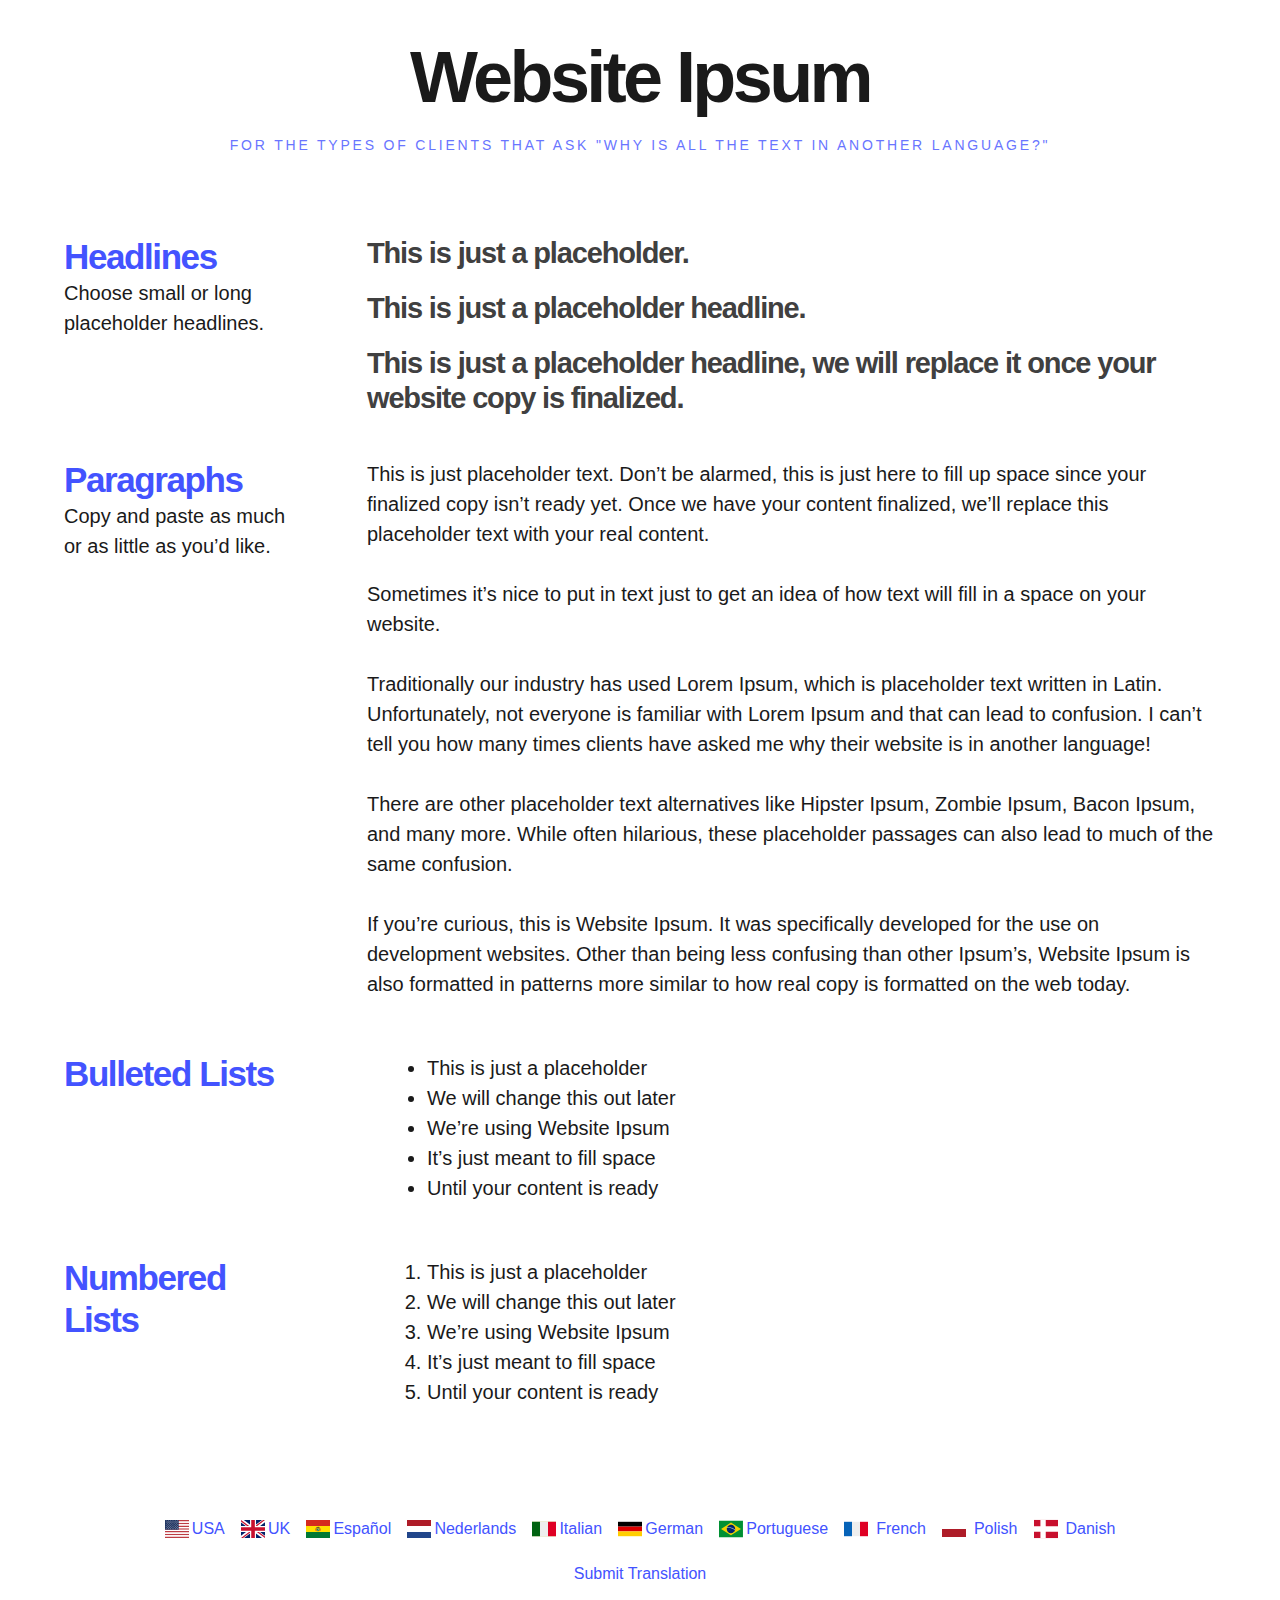
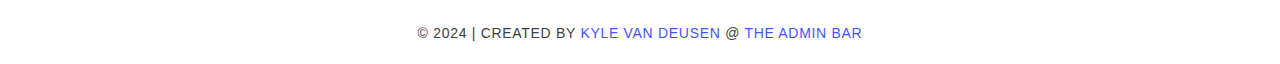
==== index.html @ 70835983 "Add files via upload" ====
<!DOCTYPE html>
<html lang="en-US">
<head>
	<meta charset="UTF-8">
	<title>Website Ipsum &#8211; For the types of clients that ask &quot;why is all the text in another language?&quot;</title>
<meta name="robots" content="max-image-preview:large, max-snippet:-1, max-video-preview:-1">
<meta name="viewport" content="width=device-width, initial-scale=1">
<link rel="dns-prefetch" href="//cdn.usefathom.com">


		<style id="content-control-block-styles">@media (max-width: 640px) {
	.cc-hide-on-mobile {
		display: none !important;
	}
}
@media (min-width: 641px) and (max-width: 920px) {
	.cc-hide-on-tablet {
		display: none !important;
	}
}
@media (min-width: 921px) and (max-width: 1440px) {
	.cc-hide-on-desktop {
		display: none !important;
	}
}</style>
		<link rel="stylesheet" id="wp-block-library-css" href="./wp-includes/css/dist/block-library/style.min.css?ver=6.5.5" media="all">
<link rel="stylesheet" id="content-control-block-styles-css" href="./wp-content/plugins/content-control/dist/style-block-editor.css?ver=2.4.0" media="all">
<style id="classic-theme-styles-inline-css">/*! This file is auto-generated */
.wp-block-button__link{color:#fff;background-color:#32373c;border-radius:9999px;box-shadow:none;text-decoration:none;padding:calc(.667em + 2px) calc(1.333em + 2px);font-size:1.125em}.wp-block-file__button{background:#32373c;color:#fff;text-decoration:none}</style>
<link rel="stylesheet" id="generate-style-css" href="./wp-content/themes/generatepress/assets/css/main.min.css?ver=3.4.0" media="all">
<style id="generate-style-inline-css">#site-navigation,.navigation-clone, #mobile-header {display:none !important}.generate-page-header, .page-header-image, .page-header-image-single {display:none}
body{background-color:var(--base-3);color:var(--contrast-2);}a{color:var(--accent);}a:hover, a:focus, a:active{color:var(--contrast);}.wp-block-group__inner-container{max-width:1200px;margin-left:auto;margin-right:auto;}:root{--contrast:#1a1a1a;--contrast-2:#404040;--contrast-3:#6975ff;--base:#a1a9ff;--base-2:#eceeff;--base-3:#ffffff;--accent:#4353ff;}:root .has-contrast-color{color:var(--contrast);}:root .has-contrast-background-color{background-color:var(--contrast);}:root .has-contrast-2-color{color:var(--contrast-2);}:root .has-contrast-2-background-color{background-color:var(--contrast-2);}:root .has-contrast-3-color{color:var(--contrast-3);}:root .has-contrast-3-background-color{background-color:var(--contrast-3);}:root .has-base-color{color:var(--base);}:root .has-base-background-color{background-color:var(--base);}:root .has-base-2-color{color:var(--base-2);}:root .has-base-2-background-color{background-color:var(--base-2);}:root .has-base-3-color{color:var(--base-3);}:root .has-base-3-background-color{background-color:var(--base-3);}:root .has-accent-color{color:var(--accent);}:root .has-accent-background-color{background-color:var(--accent);}body, button, input, select, textarea{font-family:Open Sans, sans-serif;font-size:20px;}@media (max-width:768px){body, button, input, select, textarea{font-size:18px;}}h1, h2, h3, h4, h5, h6{font-family:Open Sans, sans-serif;font-weight:700;letter-spacing:-0.04em;}.main-title{font-weight:900;font-size:72px;letter-spacing:-0.05em;line-height:1.6;}@media (max-width:768px){.main-title{font-size:40px;}}.site-description{text-transform:uppercase;font-size:14px;letter-spacing:0.2em;}@media (max-width:768px){.site-description{font-size:12px;letter-spacing:0em;}}.site-info{text-transform:uppercase;font-size:14px;letter-spacing:0.05em;}@media (max-width:768px){h2{font-size:28px;}}.top-bar{background-color:#636363;color:#ffffff;}.top-bar a{color:#ffffff;}.top-bar a:hover{color:#303030;}.site-header{color:var(--contrast);}.main-title a,.main-title a:hover{color:var(--contrast);}.site-description{color:var(--contrast-3);}.main-navigation,.main-navigation ul ul{background-color:var(--base-3);}.main-navigation .main-nav ul li a, .main-navigation .menu-toggle, .main-navigation .menu-bar-items{color:var(--contrast);}.main-navigation .main-nav ul li:not([class*="current-menu-"]):hover > a, .main-navigation .main-nav ul li:not([class*="current-menu-"]):focus > a, .main-navigation .main-nav ul li.sfHover:not([class*="current-menu-"]) > a, .main-navigation .menu-bar-item:hover > a, .main-navigation .menu-bar-item.sfHover > a{color:var(--accent);}button.menu-toggle:hover,button.menu-toggle:focus{color:var(--contrast);}.main-navigation .main-nav ul li[class*="current-menu-"] > a{color:var(--accent);}.navigation-search input[type="search"],.navigation-search input[type="search"]:active, .navigation-search input[type="search"]:focus, .main-navigation .main-nav ul li.search-item.active > a, .main-navigation .menu-bar-items .search-item.active > a{color:var(--accent);}.main-navigation ul ul{background-color:var(--base);}.separate-containers .inside-article, .separate-containers .comments-area, .separate-containers .page-header, .one-container .container, .separate-containers .paging-navigation, .inside-page-header{color:var(--contrast);}.entry-header h1,.page-header h1{color:var(--contrast);}.entry-title a{color:var(--contrast-2);}.entry-title a:hover{color:var(--contrast);}.entry-meta{color:var(--contrast-2);}h1{color:var(--contrast-3);}h2{color:var(--accent);}h3{color:var(--contrast-2);}.sidebar .widget{color:var(--contrast);background-color:var(--base-3);}.footer-widgets{background-color:var(--base-3);}input[type="text"],input[type="email"],input[type="url"],input[type="password"],input[type="search"],input[type="tel"],input[type="number"],textarea,select{color:var(--contrast);background-color:var(--base-2);border-color:var(--base);}input[type="text"]:focus,input[type="email"]:focus,input[type="url"]:focus,input[type="password"]:focus,input[type="search"]:focus,input[type="tel"]:focus,input[type="number"]:focus,textarea:focus,select:focus{color:var(--contrast);background-color:var(--base-2);border-color:var(--contrast-3);}button,html input[type="button"],input[type="reset"],input[type="submit"],a.button,a.wp-block-button__link:not(.has-background){color:var(--accent);background-color:var(--base-2);}button:hover,html input[type="button"]:hover,input[type="reset"]:hover,input[type="submit"]:hover,a.button:hover,button:focus,html input[type="button"]:focus,input[type="reset"]:focus,input[type="submit"]:focus,a.button:focus,a.wp-block-button__link:not(.has-background):active,a.wp-block-button__link:not(.has-background):focus,a.wp-block-button__link:not(.has-background):hover{color:var(--base-3);background-color:var(--contrast-3);}a.generate-back-to-top{background-color:rgba( 0,0,0,0.4 );color:#ffffff;}a.generate-back-to-top:hover,a.generate-back-to-top:focus{background-color:rgba( 0,0,0,0.6 );color:#ffffff;}:root{--gp-search-modal-bg-color:var(--base-3);--gp-search-modal-text-color:var(--contrast);--gp-search-modal-overlay-bg-color:rgba(0,0,0,0.2);}@media (max-width:768px){.main-navigation .menu-bar-item:hover > a, .main-navigation .menu-bar-item.sfHover > a{background:none;color:var(--contrast);}}.inside-header{padding:20px 24px 40px 24px;}.nav-below-header .main-navigation .inside-navigation.grid-container, .nav-above-header .main-navigation .inside-navigation.grid-container{padding:0px 4px 0px 4px;}.separate-containers .inside-article, .separate-containers .comments-area, .separate-containers .page-header, .separate-containers .paging-navigation, .one-container .site-content, .inside-page-header{padding:40px 24px 40px 24px;}.site-main .wp-block-group__inner-container{padding:40px 24px 40px 24px;}.separate-containers .paging-navigation{padding-top:20px;padding-bottom:20px;}.entry-content .alignwide, body:not(.no-sidebar) .entry-content .alignfull{margin-left:-24px;width:calc(100% + 48px);max-width:calc(100% + 48px);}.one-container.right-sidebar .site-main,.one-container.both-right .site-main{margin-right:24px;}.one-container.left-sidebar .site-main,.one-container.both-left .site-main{margin-left:24px;}.one-container.both-sidebars .site-main{margin:0px 24px 0px 24px;}.sidebar .widget, .page-header, .widget-area .main-navigation, .site-main > *{margin-bottom:24px;}.separate-containers .site-main{margin:24px;}.both-right .inside-left-sidebar,.both-left .inside-left-sidebar{margin-right:12px;}.both-right .inside-right-sidebar,.both-left .inside-right-sidebar{margin-left:12px;}.separate-containers .featured-image{margin-top:24px;}.separate-containers .inside-right-sidebar, .separate-containers .inside-left-sidebar{margin-top:24px;margin-bottom:24px;}.rtl .menu-item-has-children .dropdown-menu-toggle{padding-left:20px;}.rtl .main-navigation .main-nav ul li.menu-item-has-children > a{padding-right:20px;}@media (max-width:768px){.separate-containers .inside-article, .separate-containers .comments-area, .separate-containers .page-header, .separate-containers .paging-navigation, .one-container .site-content, .inside-page-header{padding:30px;}.site-main .wp-block-group__inner-container{padding:30px;}.inside-top-bar{padding-right:30px;padding-left:30px;}.inside-header{padding-right:30px;padding-left:30px;}.widget-area .widget{padding-top:30px;padding-right:30px;padding-bottom:30px;padding-left:30px;}.footer-widgets-container{padding-top:30px;padding-right:30px;padding-bottom:30px;padding-left:30px;}.inside-site-info{padding-right:30px;padding-left:30px;}.entry-content .alignwide, body:not(.no-sidebar) .entry-content .alignfull{margin-left:-30px;width:calc(100% + 60px);max-width:calc(100% + 60px);}.one-container .site-main .paging-navigation{margin-bottom:24px;}}/* End cached CSS */.is-right-sidebar{width:30%;}.is-left-sidebar{width:30%;}.site-content .content-area{width:100%;}@media (max-width:768px){.main-navigation .menu-toggle,.sidebar-nav-mobile:not(#sticky-placeholder){display:block;}.main-navigation ul,.gen-sidebar-nav,.main-navigation:not(.slideout-navigation):not(.toggled) .main-nav > ul,.has-inline-mobile-toggle #site-navigation .inside-navigation > *:not(.navigation-search):not(.main-nav){display:none;}.nav-align-right .inside-navigation,.nav-align-center .inside-navigation{justify-content:space-between;}}
.dynamic-author-image-rounded{border-radius:100%;}.dynamic-featured-image, .dynamic-author-image{vertical-align:middle;}.one-container.blog .dynamic-content-template:not(:last-child), .one-container.archive .dynamic-content-template:not(:last-child){padding-bottom:0px;}.dynamic-entry-excerpt > p:last-child{margin-bottom:0px;}</style>
<link rel="stylesheet" id="generate-google-fonts-css" href="./wp-content/cache/perfmatters//fonts/b491049547fc.google-fonts.min.css" media="all">
<link rel="stylesheet" id="generateblocks-css" href="./wp-content/uploads/generateblocks/style-10.css?ver=1715866162" media="all">
<script src="https://cdn.usefathom.com/script.js" id="fathom-snippet-js" defer data-wp-strategy="defer" data-site="GJOAEMNB" data-no-minify="1" type="pmdelayedscript" data-cfasync="false" data-no-optimize="1" data-no-defer="1"></script>
<link rel="canonical" href="./index.html">
<meta name="description" content="Headlines Choose small or long placeholder headlines. This is just a placeholder. This is just a placeholder headline. This is just a placeholder headline, we w">
<meta property="og:title" content="Website Ipsum &#8211; For the types of clients that ask &quot;why is all the text in another language?&quot;">
<meta property="og:type" content="website">
<meta property="og:image" content="./wp-content/uploads/2022/04/website-ipsum.png">
<meta property="og:image:width" content="1200">
<meta property="og:image:height" content="630">
<meta property="og:image:alt" content="website ipsum">
<meta property="og:description" content="Headlines Choose small or long placeholder headlines. This is just a placeholder. This is just a placeholder headline. This is just a placeholder headline, we w">
<meta property="og:url" content="./index.html">
<meta property="og:locale" content="en_US">
<meta property="og:site_name" content="Website Ipsum">
<meta name="twitter:card" content="summary_large_image">
<meta name="twitter:image" content="./wp-content/uploads/2022/04/website-ipsum.png">
<meta name="author" content="Kyle">
<meta name="date" content="2022-04-12T17:57:32+00:00">
<script async src="https://pagead2.googlesyndication.com/pagead/js/adsbygoogle.js?client=ca-pub-8657893816069724" crossorigin="anonymous" type="pmdelayedscript" data-cfasync="false" data-no-optimize="1" data-no-defer="1" data-no-minify="1"></script><link rel="icon" href="./wp-content/uploads/2022/04/cropped-website-ipsum-32x32.png" sizes="32x32">
<link rel="icon" href="./wp-content/uploads/2022/04/cropped-website-ipsum-192x192.png" sizes="192x192">
<link rel="apple-touch-icon" href="./wp-content/uploads/2022/04/cropped-website-ipsum-180x180.png">
<meta name="msapplication-TileImage" content="./wp-content/uploads/2022/04/cropped-website-ipsum-270x270.png">
		<style id="wp-custom-css">@media (prefers-color-scheme: dark){
	:root {
    --contrast: #f6f7f8;
    --contrast-2: #ffffff;
    --contrast-3: #a1a9ff;
    --base: #a1a9ff;
    --base-2: #eceeff;
    --base-3: #1a1a1a;
    --accent: #6975ff;
}
}


.mode-switch-button{
	position: absolute;
	top: 20px;
	right: 20px;
	width: 24px;
	height: 24px;
	cursor: pointer;
}

.dark-mode {
	--text: #010101;
	color: white;
	background: #181818;
}

.dark-mode p, .dark-mode h3, .dark-mode li, .dark-mode .main-title a{
	color: #f6f7f8;
}

.dark-mode h2,  .dark-mode a {
	color: #6975FF;
}

.dark-mode .site-description {
	color: white;
	opacity: .6;	
}

.dark-mode a:hover{
	color: var(--base);
}

body {
	transition: .3s background ease-in;
}


g#moon{
	opacity: 1;
	transition: .5s opacity ease-in;
		}

g#sun{
	opacity: 0;
		transition: .5s opacity ease-in;
}

.dark-mode g#moon{
	opacity: 0;
}

.dark-mode g#sun{
	opacity: 1;
}</style>
		</head>

<body class="home page-template-default page page-id-10 wp-embed-responsive no-sidebar nav-below-header one-container header-aligned-center dropdown-hover" itemtype="https://schema.org/WebPage" itemscope>
	<a class="screen-reader-text skip-link" href="#content" title="Skip to content">Skip to content</a>		<header class="site-header grid-container" id="masthead" aria-label="Site" itemtype="https://schema.org/WPHeader" itemscope>
			<div class="inside-header grid-container">
				<div class="site-branding">
						<p class="main-title" itemprop="headline">
					<a href="./index.html" rel="home">Website Ipsum</a>
				</p>
						<p class="site-description" itemprop="description">For the types of clients that ask "why is all the text in another language?"</p>
					</div>			</div>
		</header>
		
	<div class="site grid-container container hfeed" id="page">
				<div class="site-content" id="content">
			
	<div class="content-area" id="primary">
		<main class="site-main" id="main">
			
<article id="post-10" class="post-10 page type-page status-publish" itemtype="https://schema.org/CreativeWork" itemscope>
	<div class="inside-article">
		
		<div class="entry-content" itemprop="text">
			<div class="gb-grid-wrapper gb-grid-wrapper-bfad2584">
<div class="gb-grid-column gb-grid-column-88a049a4"><div class="gb-container gb-container-88a049a4"><div class="gb-inside-container">

<h2 class="gb-headline gb-headline-ea9a2f33 gb-headline-text">Headlines</h2>



<p class="gb-headline gb-headline-2db613e9 gb-headline-text">Choose small or long placeholder headlines.</p>

</div></div></div>

<div class="gb-grid-column gb-grid-column-d35ad65f"><div class="gb-container gb-container-d35ad65f"><div class="gb-inside-container">

<h3 class="gb-headline gb-headline-37b961ac gb-headline-text">This is just a placeholder.</h3>



<h3 class="gb-headline gb-headline-cdeb4779 gb-headline-text">This is just a placeholder headline.</h3>



<h3 class="gb-headline gb-headline-dc470fd3 gb-headline-text">This is just a placeholder headline, we will replace it once your website copy is finalized.</h3>

</div></div></div>
</div>

<div class="gb-grid-wrapper gb-grid-wrapper-0a17f91d">
<div class="gb-grid-column gb-grid-column-63218916"><div class="gb-container gb-container-63218916"><div class="gb-inside-container">

<h2 class="gb-headline gb-headline-56dffdf7 gb-headline-text">Paragraphs</h2>



<p class="gb-headline gb-headline-a0d06292 gb-headline-text">Copy and paste as much or as little as you&#8217;d like.</p>

</div></div></div>

<div class="gb-grid-column gb-grid-column-d8be39f2"><div class="gb-container gb-container-d8be39f2"><div class="gb-inside-container">

<p>This is just placeholder text. Don&#8217;t be alarmed, this is just here to fill up space since your finalized copy isn&#8217;t ready yet. Once we have your content finalized, we&#8217;ll replace this placeholder text with your real content.</p>



<p>Sometimes it&#8217;s nice to put in text just to get an idea of how text will fill in a space on your website. </p>



<p>Traditionally our industry has used Lorem Ipsum, which is placeholder text written in Latin.  Unfortunately, not everyone is familiar with Lorem Ipsum and that can lead to confusion. I can&#8217;t tell you how many times clients have asked me why their website is in another language!</p>



<p>There are other placeholder text alternatives like Hipster Ipsum, Zombie Ipsum, Bacon Ipsum, and many more. While often hilarious, these placeholder passages can also lead to much of the same confusion.</p>



<p>If you&#8217;re curious, this is Website Ipsum. It was specifically developed for the use on development websites. Other than being less confusing than other Ipsum&#8217;s, Website Ipsum is also formatted in patterns more similar to how real copy is formatted on the web today.</p>

</div></div></div>
</div>

<div class="gb-grid-wrapper gb-grid-wrapper-3c518aa3">
<div class="gb-grid-column gb-grid-column-8337cf33"><div class="gb-container gb-container-8337cf33"><div class="gb-inside-container">

<h2 class="gb-headline gb-headline-f09cab34 gb-headline-text">Bulleted Lists</h2>

</div></div></div>

<div class="gb-grid-column gb-grid-column-3c408f2d"><div class="gb-container gb-container-3c408f2d"><div class="gb-inside-container">

<ul>
<li>This is just a placeholder</li>



<li>We will change this out later</li>



<li>We&#8217;re using Website Ipsum</li>



<li>It&#8217;s just meant to fill space</li>



<li>Until your content is ready</li>
</ul>

</div></div></div>
</div>

<div class="gb-grid-wrapper gb-grid-wrapper-5cc12b7b">
<div class="gb-grid-column gb-grid-column-683e6775"><div class="gb-container gb-container-683e6775"><div class="gb-inside-container">

<h2 class="gb-headline gb-headline-41a554dc gb-headline-text">Numbered Lists</h2>

</div></div></div>

<div class="gb-grid-column gb-grid-column-cb9fa7d8"><div class="gb-container gb-container-cb9fa7d8"><div class="gb-inside-container">

<ol>
<li>This is just a placeholder</li>



<li>We will change this out later</li>



<li>We&#8217;re using Website Ipsum</li>



<li>It&#8217;s just meant to fill space</li>



<li>Until your content is ready</li>
</ol>

</div></div></div>
</div>		</div>

			</div>
</article>
		</main>
	</div>

	
	</div>
</div>

<div class="gb-container gb-container-8ae7aacb"><div class="gb-inside-container">
<div class="gb-button-wrapper gb-button-wrapper-726f501a">

<a class="gb-button gb-button-1c97f7e2" href="./index.html"><span class="gb-icon"><svg viewbox="0 0 640 480" height="480" width="640" xmlns="http://www.w3.org/2000/svg">   <g transform="translate(-557 -569)" data-name="Group 2" id="Group_2">     <g transform="translate(557 569)" data-name="Group 1" id="Group_1">       <path fill-rule="evenodd" fill="#bd3d44" d="M0,0H640V36.938H0ZM0,73.875H640v36.938H0Zm0,73.781H640v37.031H0Zm0,73.875H640v36.938H0Zm0,73.875H640v36.938H0Zm0,73.781H640v36.937H0Zm0,73.875H640V480H0Z" data-name="Path 1" id="Path_1"></path>       <path fill-rule="evenodd" fill="#fff" d="M0,36.938H640V73.875H0Zm0,73.875H640v36.844H0Zm0,73.781H640v36.937H0Zm0,73.875H640v36.938H0Zm0,73.875H640v36.938H0Zm0,73.781H640v36.938H0Z" data-name="Path 2" id="Path_2"></path>     </g>     <path fill-rule="evenodd" fill="#192f5d" transform="translate(557 569)" d="M0,0H364.781V258.469H0Z" data-name="Path 3" id="Path_3"></path>     <path fill-rule="evenodd" fill="#fff" transform="translate(557 569)" d="M30.375,11.063,33.75,21.281H44.438l-8.625,6.281,3.281,10.312L30.375,31.5,21.75,37.781l3.281-10.219-8.719-6.281H27.188Zm60.844,0L94.5,21.281h10.781l-8.719,6.281,3.281,10.312L91.219,31.5,82.5,37.781l3.281-10.219-8.625-6.281H87.844Zm60.75,0,3.375,10.219h10.594l-8.625,6.281,3.281,10.312L151.875,31.5l-8.625,6.281,3.281-10.219-8.719-6.281h10.781Zm60.844,0,3.281,10.219h10.781l-8.719,6.281,3.375,10.312L212.813,31.5l-8.719,6.281,3.375-10.219-8.719-6.281h10.688Zm60.75,0,3.375,10.219h10.688L279,27.563l3.281,10.312L273.563,31.5l-8.625,6.281,3.281-10.219-8.625-6.281h10.688Zm60.844,0,3.281,10.219h10.781l-8.719,6.281,3.375,10.312L334.406,31.5l-8.719,6.281,3.375-10.219-8.719-6.281h10.781ZM60.844,36.938l3.281,10.219H74.906l-8.719,6.281,3.188,10.219-8.437-6.281-8.719,6.281,3.094-10.219-8.437-6.281H57.563Zm60.75,0,3.375,10.219h10.687l-8.719,6.281,3.375,10.219-8.719-6.281-8.719,6.281,3.375-10.219-8.719-6.281h10.781Zm60.844,0,3.281,10.219H196.5l-8.719,6.281,3.281,10.219-8.625-6.281-8.719,6.281L177,53.438l-8.625-6.281h10.688Zm60.75,0,3.375,10.219H257.25l-8.719,6.281,3.375,10.219-8.719-6.281-8.625,6.281,3.281-10.219-8.719-6.281H240Zm60.844,0,3.281,10.219h10.781l-8.719,6.281,3.281,10.219-8.625-6.281-8.719,6.281,3.281-10.219-8.625-6.281h10.687ZM30.375,62.719,33.75,73.125H44.438l-8.625,6.281,3.281,10.219L30.375,83.25,21.75,89.625l3.281-10.312-8.719-6.281H27.188Zm60.844,0L94.5,73.031h10.781l-8.719,6.281,3.281,10.219-8.625-6.375L82.5,89.531l3.281-10.312-8.625-6.281H87.844Zm60.75,0,3.375,10.313h10.594l-8.625,6.281,3.281,10.219-8.719-6.375-8.625,6.375,3.281-10.312-8.719-6.281h10.781Zm60.844,0,3.281,10.313h10.781l-8.719,6.281,3.375,10.219-8.719-6.375-8.719,6.375,3.375-10.312-8.719-6.281h10.688Zm60.75,0,3.375,10.313h10.688L279,79.313l3.281,10.219-8.719-6.375-8.625,6.375,3.281-10.312-8.625-6.281h10.688Zm60.844,0,3.281,10.313h10.781l-8.719,6.281,3.375,10.219-8.719-6.375-8.719,6.375,3.375-10.312-8.719-6.281h10.781ZM60.844,88.594l3.281,10.219H74.906l-8.719,6.281,3.281,10.313-8.625-6.375-8.719,6.281,3.281-10.219-8.625-6.281H57.469Zm60.75,0,3.375,10.219h10.687l-8.719,6.281,3.375,10.313-8.719-6.375-8.719,6.281,3.375-10.219-8.719-6.281h10.781Zm60.844,0,3.281,10.219H196.5l-8.719,6.281,3.281,10.313-8.625-6.375-8.719,6.281L177,105.094l-8.625-6.281h10.688Zm60.75,0,3.375,10.219H257.25l-8.625,6.281,3.281,10.313-8.719-6.375-8.625,6.281,3.281-10.219-8.719-6.281H240Zm60.844,0,3.281,10.219h10.781l-8.719,6.281,3.281,10.313-8.625-6.375-8.719,6.281,3.281-10.219-8.625-6.281h10.687ZM30.375,114.469l3.375,10.219H44.438l-8.625,6.281,3.281,10.313-8.719-6.375-8.625,6.281,3.281-10.219-8.719-6.281H27.188Zm60.844,0L94.5,124.688h10.781l-8.719,6.281,3.281,10.219-8.625-6.281L82.5,141.187l3.281-10.219-8.625-6.281H87.844Zm60.75,0,3.375,10.219h10.594l-8.625,6.281,3.281,10.313-8.719-6.375-8.625,6.281,3.281-10.219-8.719-6.281h10.781Zm60.844,0,3.281,10.219h10.781l-8.719,6.281,3.375,10.313-8.719-6.375-8.719,6.281,3.375-10.219-8.719-6.281h10.688Zm60.75,0,3.375,10.219h10.688L279,130.969l3.281,10.313-8.719-6.375-8.625,6.281,3.281-10.219-8.625-6.281h10.688Zm60.844,0,3.281,10.219h10.781l-8.719,6.281,3.375,10.313-8.719-6.375-8.719,6.281,3.375-10.219-8.719-6.281h10.781ZM60.844,140.344l3.281,10.219H74.906l-8.719,6.281,3.281,10.219-8.625-6.375-8.719,6.375,3.281-10.312-8.625-6.281H57.469Zm60.75,0,3.375,10.219h10.687l-8.719,6.281,3.375,10.219-8.719-6.375-8.719,6.375,3.375-10.312-8.719-6.281h10.781Zm60.844,0,3.281,10.219H196.5l-8.719,6.281,3.281,10.219-8.625-6.375-8.719,6.375L177,156.75l-8.625-6.281h10.688Zm60.75,0,3.375,10.219H257.25l-8.625,6.281,3.281,10.219-8.719-6.375-8.625,6.375,3.281-10.312-8.719-6.281H240Zm60.844,0,3.281,10.219h10.781l-8.719,6.281,3.281,10.219-8.625-6.375-8.719,6.375,3.281-10.312-8.625-6.281h10.687ZM30.375,166.125l3.375,10.313H44.438l-8.625,6.281,3.281,10.125-8.719-6.281-8.625,6.281,3.281-10.219-8.719-6.281H27.188Zm60.844,0L94.5,176.438h10.781l-8.719,6.281,3.375,10.125-8.719-6.281L82.5,192.844l3.375-10.219-8.719-6.281H87.844Zm60.75,0,3.375,10.313h10.594l-8.625,6.281,3.281,10.125-8.719-6.281-8.625,6.281,3.281-10.219-8.719-6.281h10.781Zm60.844,0,3.281,10.313h10.781l-8.719,6.281,3.375,10.125-8.719-6.281-8.719,6.281,3.375-10.219-8.719-6.281h10.688Zm60.75,0,3.375,10.313h10.688L279,182.719l3.281,10.125-8.719-6.281-8.625,6.281,3.281-10.219-8.625-6.281h10.688Zm60.844,0,3.281,10.313h10.781l-8.719,6.281,3.375,10.125-8.719-6.281-8.719,6.281,3.375-10.219-8.719-6.281h10.781ZM60.844,192l3.281,10.219H74.906L66.188,208.5l3.281,10.313-8.625-6.375-8.719,6.281L55.406,208.5l-8.625-6.281H57.469Zm60.75,0,3.375,10.219h10.687l-8.719,6.281,3.375,10.313-8.719-6.375-8.719,6.281L116.25,208.5l-8.719-6.281h10.781Zm60.844,0,3.281,10.219H196.5l-8.719,6.281,3.281,10.313-8.625-6.375-8.719,6.281L177,208.5l-8.625-6.281h10.688Zm60.75,0,3.375,10.219H257.25l-8.625,6.281,3.281,10.313-8.719-6.375-8.625,6.281,3.281-10.219-8.719-6.281H240Zm60.844,0,3.281,10.219h10.781l-8.719,6.281,3.281,10.313-8.625-6.375-8.719,6.281,3.281-10.219-8.625-6.281h10.687ZM30.375,217.875l3.375,10.219H44.438l-8.625,6.281,3.281,10.219-8.719-6.281-8.625,6.281,3.281-10.312L16.313,228H27.188Zm60.844,0L94.5,228.094h10.781l-8.719,6.281,3.375,10.219-8.719-6.281L82.5,244.594l3.375-10.312L77.156,228H87.844Zm60.75,0,3.375,10.219h10.594l-8.437,6.281,3.281,10.219-8.719-6.281-8.625,6.281,3.281-10.312L138,228h10.781Zm60.844,0,3.281,10.219h10.781l-8.719,6.281,3.375,10.219-8.719-6.281-8.719,6.281,3.375-10.312L198.75,228h10.688Zm60.75,0,3.375,10.219h10.688L279,234.375l3.281,10.219-8.719-6.281-8.625,6.281,3.281-10.312L259.594,228h10.688Zm60.844,0,3.281,10.219h10.781l-8.719,6.281,3.375,10.219-8.719-6.281-8.719,6.281,3.375-10.312L320.344,228h10.781Z" data-name="Path 4" id="Path_4"></path>   </g> </svg></span><span class="gb-button-text">USA</span></a>



<a class="gb-button gb-button-c3adcca8" href="./uk/index.html"><span class="gb-icon"><svg viewbox="0 0 640 480" height="480" width="640" xmlns="http://www.w3.org/2000/svg" id="gb">   <path fill="#012169" d="M0,0H640V480H0Z" data-name="Path 5" id="Path_5"></path>   <path fill="#fff" d="M75,0,319,181,562,0h78V62L400,241,640,419v61H560L320,301,81,480H0V420L239,242,0,64V0Z" data-name="Path 6" id="Path_6"></path>   <path fill="#c8102e" d="M424,281,640,440v40L369,281ZM240,301l6,35L54,480H0ZM640,0V3L391,191l2-44L590,0ZM0,0,239,176H179L0,42Z" data-name="Path 7" id="Path_7"></path>   <path fill="#fff" d="M241,0V480H401V0ZM0,160V320H640V160Z" data-name="Path 8" id="Path_8"></path>   <path fill="#c8102e" d="M0,193v96H640V193ZM273,0V480h96V0Z" data-name="Path 9" id="Path_9"></path> </svg></span><span class="gb-button-text">UK</span></a>



<a class="gb-button gb-button-e46f9d35" href="./spanish/index.html"><span class="gb-icon"><svg viewbox="0 0 640 480" height="6.67in" width="8.89in" xmlns="http://www.w3.org/2000/svg" id="a"><defs><style>.b,.c,.d{fill:#452c25;}.e,.f,.g,.h,.i,.j,.k,.l,.m,.n,.o,.c,.p,.q,.r,.s,.t,.u,.v,.w,.x,.y,.a`,.aa,.ab,.ac,.ad,.ae,.af,.ag,.ah,.ai{stroke-width:.1px;}.e,.f,.h,.aj,.ak,.i,.j,.k,.l,.m,.n,.o,.c,.p,.q,.r,.s,.d,.u,.v,.w,.x,.y,.a`,.ab,.ac,.ad,.ae,.af,.ag,.ah,.ai{stroke:#000;}.e,.al,.m{fill:#ffe000;}.am,.o{fill:#fff;}.f,.aj,.ak,.an,.t,.u,.ao{fill:none;}.g,.h,.i,.ap,.m,.o,.s,.v,.w,.a`,.ab,.ae,.ag{fill-rule:evenodd;}.g,.h,.k,.aq,.aa,.ad{fill:#007934;}.g,.t{stroke:#e7e7e7;}.aj,.d{stroke-width:.2px;}.ak{stroke-width:.4px;}.i,.l{fill:#a05a2c;}.ar{fill:#c6262c;}.ap,.as,.w,.ab,.af{fill:#e7e7e7;}.j{fill:#005000;}.k,.t,.u{stroke-linecap:round;}.n{fill:#ffe533;}.at,.ac,.ae{fill:#d52b1e;}.an{stroke:#390;stroke-width:.8px;}.p{fill:#cce5e5;}.q{fill:#00a6de;}.r,.v{fill:#f7e214;}.au{fill:#7a2e26;}.t,.ab,.ai{stroke-linejoin:round;}.av{fill:#d9c0b9;}.x{fill:#00e519;}.y{fill:#007a3d;}.a`{fill:#cccccf;}.aw{fill:#574f4c;}.aa{stroke:#eee;}.ax{fill:#5e3f17;}.ay,.ag,.ah,.ai{fill:#e8a30e;}.b`{fill:#842116;}.ba{fill:#bd8759;}.bb{fill:#dba05f;}.bc{fill:#dcddde;}.ai{stroke-linecap:square;}</style></defs><path d="M0,0H640V480H0V0Z" class="aq"></path><path d="M0,0H640V320H0V0Z" class="al"></path><path d="M0,0H640V160H0V0Z" class="at"></path><path d="M368.6,210.7l-98,97.9c-.43-.34-.86-.67-1.3-1l98-97.8c.48,.28,.91,.61,1.3,1v-.1Z" class="l"></path><path d="M374.7,204.5c-.4,.7-1.4,2.5-1,3.8l-2-1.5c.5,1,.4,1.4-.1,1.8-.3,.4-1.4,.3-2.1,.2,.7,.4,1.5,.8,2.4,1h2c-.7,.3-2.2,.8-3.3,1-.5,.1-1.6,.2-2,0-.6,.5-1.9-.4-1.3-1-.3-.3-.3-.8-.4-1.4,0-.7,.1-1.9,.7-3l.5,1.7c.2,.5,.7,1,1.1,1.4-.2-.5-.4-1.2,.1-1.8,.5-.5,1.3-.5,2-.2l-1.9-1.3c.8,0,3.3-1,4.1-1.5,1.7-1.18,3.33-2.45,4.9-3.8-1.31,1.47-2.55,3-3.7,4.6h0Z" class="af"></path><path d="M387,222.8l-125.7,70.9c-.3-.4-.6-.8-.9-1.2l125.7-71c.4,.38,.73,.82,1,1.3h-.1Z" class="l"></path><path d="M394.9,218.3c-.6,.6-2.2,2-2.2,3.4l-1.4-2c.2,1-.1,1.5-.7,1.7-.4,.4-1.4,0-2-.3,.53,.66,1.22,1.17,2,1.5l1.7,.6c-.6,.1-2.3,.3-3.4,.2-.5,0-1.5-.2-1.9-.6-.7,.4-1.6-.8-1-1.2,0-.4,0-.8,.2-1.4,.2-.7,.7-1.8,1.6-2.8-.07,.6-.07,1.2,0,1.8,0,.5,.3,1,.5,1.6,0-.5,0-1.3,.7-1.7s1.4-.2,2,.3l-1.4-1.7c.8,.1,3.5-.2,4.4-.5,1-.2,4.1-1.6,6-2.5-1.7,1-4.6,3-5.1,3.6h0Z" class="af"></path><path d="M376.3,217.5l-113,85.2-1-1.1,112.9-85.2c.41,.29,.78,.62,1.1,1v.1Z" class="l"></path><path d="M383.4,212.1c-.5,.6-1.8,2.3-1.6,3.6l-1.8-1.7c.3,1,.1,1.5-.4,1.7-.4,.4-1.5,.2-2.1,0,.6,.5,1.3,1,2.2,1.2l1.9,.3c-.7,.3-2.3,.6-3.4,.6-.5,0-1.6,0-2-.3-.6,.5-1.7-.6-1.1-1.1-.2-.3-.1-.8-.1-1.4,.09-1.08,.47-2.12,1.1-3,0,.61,.06,1.21,.2,1.8,.2,.6,.5,1,.9,1.6-.2-.5-.2-1.3,.4-1.8,.6-.4,1.3-.3,2,0l-1.6-1.5c.7,0,3.3-.6,4.2-1,1-.4,3.8-2,5.5-3.1-1.4,1.2-4,3.5-4.4,4l.1,.1Z" class="af"></path><path d="M271.4,210.7l98,97.9,1.3-1-98-97.8c-.48,.28-.91,.61-1.3,1v-.1Z" class="l"></path><path d="M265.3,204.5c.4,.7,1.4,2.5,1,3.8l2-1.5c-.5,1-.4,1.4,.1,1.8,.3,.4,1.4,.3,2.1,.2-.7,.4-1.5,.8-2.4,1h-2c.7,.3,2.2,.8,3.3,1,.5,.1,1.6,.2,2,0,.6,.5,1.9-.4,1.3-1,.3-.3,.3-.8,.4-1.4,0-.7-.1-1.9-.7-3-.1,.58-.27,1.15-.5,1.7-.2,.5-.7,1-1.1,1.4,.2-.5,.4-1.2-.1-1.8-.5-.5-1.3-.5-2-.2l1.9-1.3c-.8,0-3.3-1-4.1-1.5-1.7-1.18-3.33-2.45-4.9-3.8,1.31,1.47,2.55,3,3.7,4.6h0Z" class="af"></path><path d="M253,222.8l125.7,70.9c.2-.3,.6-1,.9-1.2l-125.7-71c-.4,.38-.73,.82-1,1.3h.1Z" class="l"></path><path d="M245.1,218.3c.6,.6,2.2,2,2.2,3.4l1.4-2c-.2,1,.1,1.5,.7,1.7,.4,.4,1.4,0,2-.3-.53,.66-1.22,1.17-2,1.5l-1.8,.6c.7,.1,2.3,.3,3.4,.2,.6,0,1.6-.2,2-.6,.7,.4,1.6-.8,1-1.2,0-.4,0-.8-.2-1.4-.28-1.06-.83-2.02-1.6-2.8v1.8c0,.5-.3,1-.5,1.6,0-.5,0-1.3-.7-1.7s-1.4-.2-2,.3l1.4-1.7c-1.48,.03-2.96-.14-4.4-.5-2.04-.74-4.04-1.57-6-2.5,1.7,1,4.6,3,5.1,3.6h0Z" class="af"></path><path d="M263.7,217.5l113,85.2,1-1.1-112.9-85.2c-.41,.29-.78,.62-1.1,1v.1Z" class="l"></path><path d="M256.6,212.1c.5,.6,1.8,2.3,1.6,3.6l1.7-1.7c-.3,1-.1,1.5,.4,1.7,.4,.4,1.5,.2,2.1,0-.63,.57-1.38,.98-2.2,1.2l-1.9,.3c.7,.3,2.3,.6,3.4,.6,.5,0,1.6,0,2-.3,.6,.5,1.7-.6,1.1-1.1,.2-.3,.1-.8,.1-1.4-.09-1.08-.47-2.12-1.1-3,0,.61-.06,1.21-.2,1.8-.2,.6-.5,1-.9,1.6,.2-.5,.2-1.3-.4-1.8-.6-.4-1.3-.3-2,0l1.6-1.5c-1.44-.13-2.86-.47-4.2-1-1-.4-3.8-2-5.5-3.1,1.4,1.2,4,3.5,4.4,4v.1Z" class="af"></path><path d="M300.1,283.4c4-2.6,15.1-4,16.7-3.6-8,6-16,6.3-16.7,3.7v-.1Z" class="x"></path><path d="M300.2,283.5c.7,2.6,8.7,2.4,16.6-3.6-5.36,1.88-10.94,3.09-16.6,3.6Z" class="n"></path><path d="M300.2,283.5c.7,2.6,8.7,2.4,16.6-3.6-5.36,1.88-10.94,3.09-16.6,3.6Z" class="u"></path><path d="M300.1,283.4c5.25-2.37,10.94-3.6,16.7-3.6-8,6-16,6.3-16.7,3.6Z" class="f"></path><path d="M347.6,220.2l-25.6,52.3c-1.3,1-2.3-.3-2.7-.2-1.5,1.7-3.6,2-4,2.5-1.8,2.4-.8,4.3-.7,4.5,1.3,1.8-1.6,3.5-1.5,4-.6,1-2.7,.9-3.1,2l-4.8,9.3c-.6,.5-3.7,6.1-3.7,6.1-2,0-10.2-5.2-10.4-5.1,4.6-7.3,15.6-18.5,15.3-19.2,3.1-5.2,8-10.9,10.1-10.8,3-1.6,4.5-5.7,4-6.6,2.2,0,3.5-1.4,3.6-1.5l18.8-37.6c1.6-.5,1.4,.1,1.9,1,0,0,1-1.2,.9-1.3,.9-.4,1.8,.2,1.8,.6h.1Z" class="l"></path><path d="M348.6,208.8c-.6,1,.2,1,.5,1.1l1,.3c1.3,0,2,.7,2,1l-30,61.3c-1.3,1-2.5-.3-2.9-.1l20.6-41.8,10-18.8-2.8-1.2c-.8-.2-1-.8-.7-1.6l12.6-21.6-10.2,21-.1,.4" class="p"></path><path d="M348.6,208.8c-.6,1,.2,1,.5,1.1l1,.3c1.3,0,2,.7,2,1l-30,61.3c-1.3,1-2.5-.3-2.9-.1l20.6-41.8,10-18.8-2.8-1.2c-.8-.2-1-.8-.7-1.6l12.6-21.6-10.2,21-.1,.4" class="af"></path><path d="M308.8,272.4c-3,0-4.6,2-2.7,4.7m1.4-2.4c-1,.6-1.7-.3-1.7-.3m15.2-13c-1.5,5.6-4.3,9.3-5,10.4-2,2.2-3.9,7.2-3.5,8.1l-8.1,13.3" class="f"></path><path d="M322,272.7c-1.4-.5-5.7-4.5-10-3.8-3.3,3.8-5.3,7.7-5.9,8.2,4,3.3,6.7,5,7.6,5.4,.7-.4,1-1.5,1-1.5,.9-1-.2-1.7-.2-1.7,.2-2.5,2-4.2,3.8-4.3,2.2-.2,1.6-.4,1.9-.4,1-.6,1.8-1.9,1.8-1.9h0Z" class="p"></path><path d="M322,272.7c-1.4-.5-5.7-4.5-10-3.8-3.3,3.8-5.3,7.7-5.9,8.2,4,3.3,6.7,5,7.6,5.4,.7-.4,1-1.5,1-1.5,.9-1-.2-1.7-.2-1.7,.2-2.5,2-4.2,3.8-4.3,2.2-.2,1.6-.4,1.9-.4,1-.6,1.8-1.9,1.8-1.9h0Z" class="f"></path><path d="M317.6,272.8c-2,0-4,.9-4.8,2.6l4.8-2.6" class="p"></path><path d="M317.6,272.8c-2,0-4,.9-4.8,2.6m-3.5,.7c.1,.4,.7,.6,1.1,.5,.6-.2,.8-.7,.6-1-.2-.5-.7-.7-1.2-.5-.5,.1-.7,.6-.5,1Zm2.5-3.4c.1,.4,.7,.6,1.2,.4,.5-.1,.7-.6,.5-1s-.7-.6-1.2-.5c-.5,.2-.7,.7-.5,1v.1Z" class="f"></path><path d="M345.3,226.1c.8-.2,1.2-1.1,.8-2l-4.7-1.7s-.6,0-1,.7c-.5,.7,.1,1.2,.1,1.2l4.8,1.8" class="p"></path><path d="M345.3,226.1c.8-.2,1.2-1.1,.8-2l-4.7-1.7s-.6,0-1,.7c-.5,.7,.1,1.2,.1,1.2l4.8,1.8" class="f"></path><path d="M294.5,286c3.9-2.7,15-4.2,16.6-3.8-7.8,6.2-15.8,6.5-16.6,3.9v-.1Z" class="x"></path><path d="M294.6,286c.7,2.7,8.7,2.3,16.5-3.8-5.3,2.04-10.85,3.36-16.5,3.9v-.1Z" class="n"></path><path d="M294.6,286c.7,2.7,8.7,2.3,16.5-3.8-5.3,2.04-10.85,3.36-16.5,3.9v-.1Z" class="u"></path><path d="M294.6,286c5.19-2.48,10.85-3.81,16.6-3.9-7.9,6.2-16,6.6-16.6,4v-.1Z" class="f"></path><path d="M340.7,222l-24.4,52.8c-1.3,1-2.4-.3-2.7-.2-1.5,1.7-3.6,2.1-4,2.5-1.8,2.5-.7,4.4-.6,4.6,1.3,1.8-1.5,3.5-1.4,4-.6,1-2.7,.9-3.1,2.1-.1-.1-4.2,8.4-4.6,9.3-.6,.5-3.5,6.2-3.5,6.2-2.1,0-10.3-5-10.5-5,4.4-7.3,15.1-18.7,14.9-19.4,3-5.3,7.7-11,9.9-11,3-1.6,4.3-5.7,3.7-6.6,2.3-.1,3.5-1.5,3.7-1.6l18-37.8c1.6-.6,1.3,0,1.9,1,0,0,1-1.2,.9-1.4,.9-.4,1.7,.2,1.8,.6v-.1Z" class="l"></path><path d="M340.7,222l-24.4,52.8c-1.3,1-2.4-.3-2.7-.2-1.5,1.7-3.6,2.1-4,2.5-1.8,2.5-.7,4.4-.6,4.6,1.3,1.8-1.5,3.5-1.4,4-.6,1-2.7,.9-3.1,2.1-.1-.1-4.2,8.4-4.6,9.3-.6,.5-3.5,6.2-3.5,6.2-2.1,0-10.3-5-10.5-5,4.4-7.3,15.1-18.7,14.9-19.4,3-5.3,7.7-11,9.9-11,3-1.6,4.3-5.7,3.7-6.6,2.3-.1,3.5-1.5,3.7-1.6l18-37.8c1.6-.6,1.3,0,1.9,1,0,0,1-1.2,.9-1.4,.9-.4,1.7,.2,1.8,.6v-.1Z" class="f"></path><path d="M341.4,210.6c-.5,1,.3,1,.6,1.2l1,.3c1.3,0,2,.6,2,1l-28.7,61.7c-1.3,1-2.5-.3-2.9,0l19.7-42.2,9.6-19-2.8-1c-.8-.3-1-.8-.7-1.7l12-21.8-9.6,21.1-.2,.4" class="p"></path><path d="M341.4,210.6c-.5,1,.3,1,.6,1.2l1,.3c1.3,0,2,.6,2,1l-28.7,61.7c-1.3,1-2.5-.3-2.9,0l19.7-42.2,9.6-19-2.8-1c-.8-.3-1-.8-.7-1.7l12-21.8-9.6,21.1-.2,.4" class="af"></path><path d="M303,275c-3-.2-4.6,2-2.6,4.6m1.3-2.4c-1,.6-1.7-.3-1.7-.3m15-13.3c-1.5,5.7-4.2,9.4-4.7,10.6-2.2,2.2-3.9,7.3-3.5,8.1l-7.8,13.4" class="f"></path><path d="M316.1,275c-1.3-.5-5.8-4.5-10-3.7-3.3,3.9-5.1,7.8-5.7,8.3,2.4,2,4.97,3.78,7.7,5.3,.7-.4,1-1.5,1-1.5,.8-1-.2-1.8-.2-1.8,0-2.4,1.8-4.2,3.6-4.3,2.2-.2,1.6-.4,1.9-.4,1-.6,1.7-2,1.7-2v.1Z" class="p"></path><path d="M316.1,275c-1.3-.5-5.8-4.5-10-3.7-3.3,3.9-5.1,7.8-5.7,8.3,2.4,2,4.97,3.78,7.7,5.3,.7-.4,1-1.5,1-1.5,.8-1-.2-1.8-.2-1.8,0-2.4,1.8-4.2,3.6-4.3,2.2-.2,1.6-.4,1.9-.4,1-.6,1.7-2,1.7-2v.1Z" class="f"></path><path d="M311.8,275.1c-2,0-4,1-4.7,2.7l4.7-2.7" class="p"></path><path d="M311.8,275.1c-2,0-4,1-4.7,2.7m-3.6,.8c.2,.4,.7,.6,1.2,.4s.7-.6,.5-1c-.2-.5-.7-.6-1.2-.5-.5,.2-.7,.6-.5,1v.1Zm2.4-3.5c.2,.4,.8,.6,1.3,.5,.5-.2,.7-.7,.5-1-.2-.5-.7-.7-1.2-.5-.5,.1-.8,.6-.6,1h0Z" class="f"></path><path d="M338.5,228c.8-.2,1.1-1.1,.7-2l-4.7-1.6s-.5,0-1,.7c-.4,.7,.2,1.2,.2,1.2l4.8,1.8" class="p"></path><path d="M338.5,228c.8-.2,1.1-1.1,.7-2l-4.7-1.6s-.5,0-1,.7c-.4,.7,.2,1.2,.2,1.2l4.8,1.8" class="f"></path><path d="M340.6,283.3c-5.25-2.47-10.99-3.73-16.8-3.7,8,6.1,16.1,6.3,16.8,3.7Z" class="x"></path><path d="M340.6,283.3c-.7,2.7-8.8,2.4-16.8-3.6,5.41,1.96,11.06,3.17,16.8,3.6Z" class="n"></path><path d="M340.6,283.3c-.7,2.7-8.8,2.4-16.8-3.6,5.41,1.96,11.06,3.17,16.8,3.6Z" class="u"></path><path d="M340.6,283.3c-4.2-3-15.8-4-16.9-3.7,8,6,16.2,6.3,16.9,3.6v.1Z" class="f"></path><path d="M292.7,219.3l25.7,52.9c1.3,1,2.4-.3,2.7-.2,1.6,1.7,3.7,2.1,4.2,2.5,1.8,2.4,.8,4.4,.7,4.6-1.4,1.8,1.5,3.5,1.4,4.1,.6,1,2.7,.8,3.2,2l4.8,9.3c.7,.5,3.7,6.2,3.7,6.2,2.1,0,10.3-5.3,10.5-5.2-4.6-7.3-15.7-18.7-15.4-19.4-3.1-5.2-8.1-11-10.2-10.9-3-1.6-4.5-5.7-4-6.6-2.3,0-3.6-1.5-3.7-1.6l-19-37.9c-1.6-.5-1.3,.1-1.9,1,0,0-1-1.2-.9-1.3-.9-.5-1.8,.2-1.8,.5h0Z" class="l"></path><path d="M291.7,207.8c.5,1-.2,1-.5,1.2l-1.1,.3c-1.2,0-1.9,.7-1.9,1l30.2,61.9c1.3,1,2.5-.3,3-.1l-20.8-42.3-10-19,2.7-1.1c.8-.2,1-.8,.7-1.6l-12.7-21.9,10.2,21.2,.2,.4" class="p"></path><path d="M291.7,207.8c.5,1-.2,1-.5,1.2l-1.1,.3c-1.2,0-1.9,.7-1.9,1l30.2,61.9c1.3,1,2.5-.3,3-.1l-20.8-42.3-10-19,2.7-1.1c.8-.2,1-.8,.7-1.6l-12.7-21.9,10.2,21.2,.2,.4" class="af"></path><path d="M331.9,272.1c3,0,4.6,2.1,2.7,4.7m-1.4-2.3c1,.6,1.7-.4,1.7-.4m-15.4-13.1c1.6,5.7,4.4,9.5,5,10.6,2.2,2.2,4,7.3,3.7,8.2l8.1,13.4" class="f"></path><path d="M318.6,272.4c1.3-.4,5.7-4.6,10-3.8,3.4,3.8,5.4,7.7,6,8.2-4,3.4-6.7,5-7.7,5.5-.7-.4-1-1.5-1-1.5-.9-1,.2-1.8,.2-1.8-.1-2.4-2-4.2-3.8-4.3-2.3-.2-1.6-.4-2-.4-1-.6-1.7-1.9-1.7-1.9h0Z" class="p"></path><path d="M318.6,272.4c1.3-.4,5.7-4.6,10-3.8,3.4,3.8,5.4,7.7,6,8.2-4,3.4-6.7,5-7.7,5.5-.7-.4-1-1.5-1-1.5-.9-1,.2-1.8,.2-1.8-.1-2.4-2-4.2-3.8-4.3-2.3-.2-1.6-.4-2-.4-1-.6-1.7-1.9-1.7-1.9h0Z" class="f"></path><path d="M323,272.5c2,0,4,1,4.8,2.7l-4.8-2.7" class="p"></path><path d="M323,272.5c2,0,4,1,4.8,2.7m3.6,.6c-.22,.44-.73,.65-1.2,.5-.38-.07-.63-.44-.56-.82,.01-.06,.03-.13,.06-.18,.1-.5,.7-.6,1.2-.5,.5,.2,.7,.6,.5,1Zm-2.5-3.4c-.2,.4-.8,.6-1.3,.5-.4-.2-.7-.7-.5-1,.2-.5,.7-.7,1.2-.5,.5,.1,.8,.6,.6,1h0Z" class="f"></path><path d="M295,225.4c-.74-.24-1.14-1.03-.9-1.76,.03-.08,.06-.16,.1-.24l4.8-1.8s.5,.1,1,.7c.5,.7-.2,1.2-.2,1.2l-4.8,1.9" class="p"></path><path d="M295,225.4c-.74-.24-1.14-1.03-.9-1.76,.03-.08,.06-.16,.1-.24l4.8-1.8s.5,.1,1,.7c.5,.7-.2,1.2-.2,1.2l-4.8,1.9" class="f"></path><path d="M345.6,286c-5.17-2.51-10.85-3.81-16.6-3.8,7.9,6.2,15.9,6.5,16.6,3.9v-.1Z" class="x"></path><path d="M345.6,286c-.8,2.7-8.7,2.3-16.5-3.8,5.3,2.04,10.85,3.36,16.5,3.9v-.1Z" class="n"></path><path d="M345.6,286c-.8,2.7-8.7,2.3-16.5-3.8,5.3,2.04,10.85,3.36,16.5,3.9v-.1Z" class="u"></path><path d="M345.6,286c-5.19-2.48-10.85-3.81-16.6-3.9,7.8,6.2,15.9,6.6,16.6,4v-.1Z" class="f"></path><path d="M299.5,222l24.4,52.8c1.3,1,2.3-.3,2.7-.2,1.5,1.7,3.6,2.1,4,2.5,1.7,2.5,.7,4.4,.6,4.6-1.4,1.7,1.5,3.5,1.4,4,.5,1,2.6,.9,3,2.1,.2-.1,4.2,8.4,4.7,9.3,.6,.5,3.5,6.2,3.5,6.2,2,0,10.3-5,10.5-5-4.4-7.4-15.2-18.7-15-19.4-2.9-5.3-7.7-11-9.8-11-3-1.6-4.3-5.7-3.7-6.6-2.3-.1-3.6-1.5-3.7-1.6l-18.1-37.7c-1.6-.6-1.4,0-2,1,0,0-.9-1.2-.8-1.4-.9-.4-1.8,.2-1.8,.6l.1-.2Z" class="l"></path><path d="M299.5,222l24.4,52.8c1.3,1,2.3-.3,2.7-.2,1.5,1.7,3.6,2.1,4,2.5,1.7,2.5,.7,4.4,.6,4.6-1.4,1.7,1.5,3.5,1.4,4,.5,1,2.6,.9,3,2.1,.2-.1,4.2,8.4,4.7,9.3,.6,.5,3.5,6.2,3.5,6.2,2,0,10.3-5,10.5-5-4.4-7.4-15.2-18.7-15-19.4-2.9-5.3-7.7-11-9.8-11-3-1.6-4.3-5.7-3.7-6.6-2.3-.1-3.6-1.5-3.7-1.6l-18.1-37.7c-1.6-.6-1.4,0-2,1,0,0-.9-1.2-.8-1.4-.9-.4-1.8,.2-1.8,.6l.1-.2Z" class="f"></path><path d="M298.8,210.6c.4,1-.3,1-.6,1.2l-1,.3c-1.3,0-2,.6-2,1l28.7,61.7c1.3,1,2.5-.3,2.9,0l-19.8-42.3-9.6-19,2.7-1c.9-.3,1.2-.8,.8-1.7l-12.1-21.8,9.7,21.1,.2,.4" class="p"></path><path d="M298.8,210.6c.4,1-.3,1-.6,1.2l-1,.3c-1.3,0-2,.6-2,1l28.7,61.7c1.3,1,2.5-.3,2.9,0l-19.8-42.3-9.6-19,2.7-1c.9-.3,1.2-.8,.8-1.7l-12.1-21.8,9.7,21.1,.2,.4" class="af"></path><path d="M337.2,275c3-.2,4.5,2,2.6,4.6m-1.4-2.4c1,.6,1.8-.3,1.8-.3m-15-13.3c1.4,5.7,4.2,9.4,4.7,10.6,2.1,2.2,3.8,7.3,3.5,8.1l7.8,13.4" class="f"></path><path d="M324,275c1.4-.5,5.8-4.5,10.1-3.7,3.2,3.9,5.1,7.8,5.7,8.3-2.44,1.99-5.05,3.76-7.8,5.3-.6-.4-1-1.5-1-1.5-.7-1,.3-1.8,.3-1.8,0-2.4-1.8-4.2-3.6-4.3-2.3-.2-1.6-.4-2-.4-1-.6-1.7-2-1.7-2v.1Z" class="p"></path><path d="M324,275c1.4-.5,5.8-4.5,10.1-3.7,3.2,3.9,5.1,7.8,5.7,8.3-2.44,1.99-5.05,3.76-7.8,5.3-.6-.4-1-1.5-1-1.5-.7-1,.3-1.8,.3-1.8,0-2.4-1.8-4.2-3.6-4.3-2.3-.2-1.6-.4-2-.4-1-.6-1.7-2-1.7-2v.1Z" class="f"></path><path d="M328.4,275.1c2,0,4,1,4.7,2.7l-4.7-2.7" class="p"></path><path d="M328.4,275.1c2,0,4,1,4.7,2.7m3.6,.8c-.25,.4-.76,.57-1.2,.4-.5-.2-.8-.6-.6-1,.2-.5,.8-.6,1.3-.5,.4,.2,.7,.6,.5,1v.1Zm-2.5-3.5c-.2,.4-.7,.6-1.2,.5-.5-.2-.7-.7-.5-1,.2-.5,.7-.7,1.2-.5,.5,.1,.7,.6,.5,1Z" class="f"></path><path d="M301.6,228c-.8-.2-1-1.1-.7-2l4.7-1.6s.6,0,1,.7c.5,.7-.2,1.2-.2,1.2l-4.8,1.8" class="p"></path><path d="M301.6,228c-.8-.2-1-1.1-.7-2l4.7-1.6s.6,0,1,.7c.5,.7-.2,1.2-.2,1.2l-4.8,1.8" class="f"></path><path d="M315.3,250.7l35.5-38c-.47-.3-.94-.6-1.4-.9l-35.6,38c.46,.36,.97,.66,1.5,.9Z" class="l"></path><path d="M349.8,212.2c-1.2-1-3.4-2.2-5-1.8-.5-2.2,2.5-4.4,3.8-4-.3,2.3,3.2,3.8,3.1,3.8l-1.9,2Z" class="w"></path><path d="M352.1,210.4c1,.8,1.4,.8,2.8,1.6,1.4,.7,3.2-1.1,4.1-1.7,0,0,1,3.4-1.1,5.6-2,2.3-4.6,2.8-6.5,2.1,0,0,2.6-2.5,1.5-3.6-1-1.1-1.4-1.2-2.5-1.9" class="af"></path><path d="M353.37,210.45l-2.78,3.02-1.81-1.25,2.78-3.02,1.81,1.25Z" class="af"></path><path d="M308.2,290.3l-1,9,1.8-2.2c.3-.6,1.5-2.1,1.8-7.4,0,0-1-2.9-1.4-2.9-.7-.4-1.2,3.5-1.2,3.5h0Zm2.2-20.1l-2.7,15.8c0,.5,1.3,1.6,2.1-1.2l1.5-10.5-1-4.1h.1Z" class="h"></path><path d="M315.9,284.6c-.56-.6-1.03-1.27-1.4-2l-.4,3.1s2,1.5,1.7,4.3l.4-.6,.2-1s.5-2,.5-3.1c0,0-.5-.2-1-.7h0Z" class="ae"></path><path d="M307.3,299.4s3.3-3,3.5-9.7l.4-1.9s0,1.5,.8,.4c.6-1.5,.6-2.8,.6-2.8,0,0,1.2-1.6,1.6,.3l-1.2,9.6c-.09,.67-.19,1.34-.3,2,0,0-.7-1-1.4,.1-.7,1.2-1.8,2.7-4,2Zm4-25.1l-1.5,10.5s1.2,.6,1.4,3c.1,1.2,.6,.6,.8,.4,.2-.8,0-2.3,0-2.3l.6-7.3s-1.2-3.4-1.3-4.3h0Z" class="m"></path><path d="M310.1,298.8l-.2,2.6s1,0,1.7-1.2c.8-1.1,1-2.8,1-2.8,0,0-.7-1.1-1.3,0-.5,1-1.2,1.4-1.2,1.4Zm1.8-10.6c.6-1,.8-2.6,.7-2.8l-.7,.5c.2,1.2,0,2.3,0,2.3Z" class="m"></path><path d="M315.3,287.1c-.31-.59-.76-1.11-1.3-1.5l-1.5,12s-.4,3-2.3,3.7c0,0,1.1,10.3,4.5,7.5,.4-.4,1-3.6,.9-5.5l-.9-6c.03-1.58,.2-3.15,.5-4.7l.6-2.6c.2-.2,0-1.8-.5-2.9h0Z" class="ae"></path><path d="M316.9,285.3l1,1c.3,0-2.3,19.3-2.3,19.3,0,0,0-2-.7-6-.6-3.2,.2-7.5,.9-9.6,0,0,.8-.5,1-4.7h.1Z" class="ae"></path><path d="M312.6,278.8l-.7,7.1s1.8-2.4,2.2-.2l.4-3.2s-1.5-2.4-2-3.7h.1Z" class="v"></path><path d="M311.3,287.8s-.6-6.1-3.6-1.8c-.15,.99-.15,2.01,0,3,0,.8,.9,1.8,1.2,2.3,.7,1,1.3-.2,1.3-.2,0,0,.7-1,1-3.3h.1Z" class="h"></path><path d="M287.8,237c-.1-3.5-1.2-9.3-1.3-13.3l-12-12.2s-1.4,9.9-5.8,15.5l19,10" class="ac"></path><path d="M288.7,237.3c.5-2.4,1-5,1.5-10.2l-7.7-7.6c0,3.2-3.6,8.1-3.9,14" class="e"></path><path d="M295.3,244.7c1-4.3-1.3-4.8,2-10.8l-7.2-6.8c-1.3,4-2.2,6.6-2,10l6,4.4" class="ad"></path><path d="M267.6,270c-1.5-4.2,.5-12.7,.2-18-.1-3.5,2.5-16.7,2.4-20.6l-14.1-8.8s-.6,14.3-2.3,29.9c-1.4,8-1.4,15.3-.4,21.5,1.5,8.7,3,12.2,6.5,15.9,6.3,6.5,19.7,2.7,19.7,2.7,11.3-2.3,17.8-9.4,17.8-9.4,0,0-3.7,.8-9.6,1.4-13-.9-18.2,2.4-18.6-11" class="ac"></path><path d="M305.4,278.8l.2-.1-5.9,1.9-8,.6c-17.2,.4-15-10.3-14.3-27.5,.1-6.6,1.4-14.8,1-17.7l-11.5-6.6c-3.8,10.6-2.6,18-3.3,23.5-.4,6-1.7,17.4,.2,22.4,2.7,11.6,11.8,11.2,24.2,10.1,6.1-.5,9.4-2,9.4-2l8-4.6" class="r"></path><path d="M305.6,278.5c-1.93,.92-3.94,1.65-6,2.2l-8,.8c-12.5,1-19.8-7.7-18.2-27.6,0-7,.2-10.2,2.6-19.5l7,4v.7c-.5,2-1.5,7-1.5,9.2,0,16,10.1,28.2,23.9,30.3h.2" class="y"></path><path d="M260,230.6c1,2,8,12.5,12,14.5m-11-7.6c1.3,2,9.8,14,13.6,14.6m-15.5,3.6c2,2.4,4,7,9.7,10m-7,3.3c4,3.7,13.6,11.6,23,12m-23-6c2,2.3,6.2,13.3,24,8.3m-26.7-6.3c1.2,2.6,10.1,17.3,26,11.6" class="f"></path><path d="M277.8,264.8c-1.5-4.3,.5-12.7,.2-18.1-.1-3.5,1.5-15.5,1.5-19.5l-13.2-9.9s-.6,14.3-2.3,30c-1.64,7.85-2.14,15.9-1.5,23.9,1.8,10,6.6,12.8,7.5,13.6,6.7,6,22,5.4,23.5,4.9,10.8-4,15.6-10.8,15.6-10.8,0,0-5.2-.1-11.1,.5-13-1-19.7-.4-20.1-13.8" class="ac"></path><path d="M315.6,273.5h.2l-5.9,1.8-8,.6c-17.2,.5-15-10.2-14.3-27.5,.1-6.5,.3-12.4,0-15.3l-10.3-7.6c-3.8,10.7-2.8,16.7-3.5,22.2-.4,5.8-1.7,17.3,.2,22.3,2.7,11.7,11.8,11.2,24.2,10.2,6.1-.5,9.4-2.1,9.4-2.1l8-4.6" class="e"></path><path d="M315.9,273.4c-2.4,1.2-6,2.1-6,2.1l-8,.8c-12.5,1-19.8-7.7-18.2-27.6,0-7-.3-7.5,2.2-16.9,3.8,2.5,11.1,8.8,11.1,8.8,0,0-2,2.8-1.5,6.7,0,16,6.4,24,20.2,26.1l1.5-13" class="ad"></path><path d="M270.1,225.3c1.2,2,8.1,12.6,12,14.6m-10.8-7.7c1.2,2,9.7,14,13.5,14.7m-15.5,3.6c2,2.3,4,7,9.7,10m-7,3.3c4,3.6,13.6,11.6,23,12m-23-6c2,2.3,6.2,13.2,24,8.3m-26.7-6.4c1.2,2.7,10.1,17.3,26,11.7" class="f"></path><path d="M256.2,224l-.7,6c-.2,4.4-.1,7.7,.1,9.8,0,.2,.9,5.5,.6,5.8-1,1.1-1.1,1.2-2.2,.4-.1-.2,.5-5.6,.5-6.3l.4-9.9c0-1,1-6.4,1-6.4,0,0,0-1.2,.3,.5" class="ah"></path><path d="M256.2,224l-.7,6c-.2,4.4-.1,7.7,.1,9.8l.7,5.8c-1,1.1-1.2,1.6-2.3,.7-.1-.2,.5-5.9,.5-6.6l.4-9.9c0-1,1-6.4,1-6.4,0,0,0-1.2,.3,.5v.1Z" class="f"></path><path d="M256,222.2s-1,6-1.2,9.6l-.3,7.9-.5,4.5c-.1,.7,.1,.2,0,.2-.9,.5-1.5,.1-2-.3-.2-.1,1.4-3.8,1.4-4.5,.9-10.8,2.4-17,2.4-17,0,0-.6,3.7,.3-.4" class="r"></path><path d="M256,222.2s-1,6-1.2,9.6l-.3,7.9-.5,4.5c-.1,.7,.1,.2,0,.2-.9,.5-1.5,.1-2-.3-.1-.1,1.4-3.8,1.5-4.5,.8-10.8,2.3-17.1,2.3-17.1,0,0-.6,3.8,.3-.3h-.1Zm-.4,17.3s-1,.4-1,.2m0-1.3s.7,0,.8-.2m0-1s-.6,.3-.8,0m.8-1.6h-.6m.6-1.5h-.6m.5-2.1s-.3,.1-.4-.1m.5-1.7h-.5m-.5,9.5s-.9,.2-1-.1m1.1-2s-.9,.1-1-.1m1-1.3h-.7m.9-1.5h-.7m.7-1.7h-.5m.7-1.5h-.6m.6-1.7s-.4,.3-.4,0m0,9s-.9,0-.9-.3m12.8-19.8l-.7,6c-.25,3.26-.25,6.54,0,9.8,0,.3,1,5.5,.7,5.8-1,1.2-1.1,1.3-2.2,.4-.1-.1,.5-5.5,.5-6.3l.4-9.8c0-1.1,1-6.5,1-6.5,0,0,0-1.1,.3,.6" class="ah"></path><path d="M266.4,218.7l-.7,6c-.19,3.27-.15,6.54,.1,9.8l.7,5.8c-1,1.2-1.2,1.6-2.3,.7-.1-.1,.5-5.8,.5-6.6l.4-9.8c0-1.1,1-6.5,1-6.5,0,0,0-1.1,.3,.6Z" class="f"></path><path d="M266.3,217s-1.2,6-1.3,9.5l-.3,8-.5,4.4v.3c-.9,.5-1.5,0-2-.4-.2,0,1.4-3.7,1.4-4.5,.42-5.71,1.22-11.39,2.4-17l.3-.4" class="ah"></path><path d="M266.3,217s-1.2,6-1.3,9.5l-.3,8-.5,4.4v.3c-.9,.5-1.5,0-2-.4-.2,0,1.4-3.7,1.4-4.5,.9-10.8,2.4-17,2.4-17l.3-.4v.1Zm-.5,17.2s-1,.5-1,.2m0-1.2s.7,0,.8-.3m0-1s-.6,.4-.8,.1m.7-1.7h-.5m.6-1.5h-.6m.5-2s-.4,0-.4-.2m.5-1.7h-.5m-.5,9.6s-.9,.1-1-.2m1.1-1.9s-.9,0-1-.2m1-1.3h-.7m.9-1.4h-.7m.7-1.7l-.5-.1m.7-1.4l-.6-.1m.6-1.6s-.4,.2-.4,0m0,9s-.9,0-.9-.4" class="f"></path><path d="M274.3,211.3s.5,5.1,.2,8c-.3,3.5-.3,4.5-.6,6.6v3.9c.8,.5,1.5,.2,2,0,.3-.1-1-3.3-1-4,.5-8.9-.4-14.3-.4-14.3l-.2-.2" class="ah"></path><path d="M274.3,211.3s.5,5.1,.2,8c-.3,3.5-.3,4.5-.6,6.6v3.8c0,.5-.1,0,0,.1,.8,.5,1.4,.2,2,0,.2-.1-1-3.3-1-4,.5-9-.4-14.3-.4-14.3l-.2-.2h0Zm-.3,14.6s.9,.2,1,0m-.8-1.7s.9,.2,1,0m-1-1.2h.9m-.8-1.2h.7m-.5-1.4h.5m-.5-1.3h.5m-.4-1.4s.4,.2,.4,0m-1,7.4s1,.1,1-.1" class="ah"></path><path d="M306,221.7h0Z" class="j"></path><path d="M316.7,256.4s-.3-.2-.4,0l.1,.2,.3-.2Zm-1,1.1l2.1-.1" class="o"></path><path d="M292.2,284.2c-.2,3-7.4,6.6-12.7,.1-5.7-4.5-4.5-11.4,0-12.3l54.7-53.3c2.2-1.2,2.4-2.3,3.5-3.5,2.3,2.5,7,6.8,9.6,9-1.6,1.2-2.9,2.5-3.2,3.5l-52,56.5h.1Z" class="ag"></path><path d="M337.8,215c2.6-3.5,12.8,5.8,10,8.7-2.6,2.8-12.4-5-10-8.6v-.1Z" class="ab"></path><path d="M347,223c-2,1.4-9.3-4.8-8.1-7.2,2-2.2,10.1,5.7,8,7.2h.1Z" class="a`"></path><path d="M344,227.9c-4.47-1.39-8.1-4.68-9.9-9m-23,44.8c-5.6-1.56-9.94-5.98-11.4-11.6m9.1,14.3c-5.6-1.56-9.94-5.98-11.4-11.6m-2.1,25.8c-5.8-1.8-10.4-6-12.2-12.1m9.8,14.8c-5.92-1.7-10.56-6.3-12.3-12.2" class="f"></path><path d="M279.4,285c-.3,1.4-1,1.8-2.1,1.4m13.7-2c-2.1,3.5-4.5,2.4-6.5,2.5" class="u"></path><path d="M276.4,285.2c0,1,.8,1.6,1.7,1.6,.9,0,1.65-.7,1.7-1.6,0-1-.7-1.6-1.7-1.6s-1.7,1-1.7,1.9" class="ah"></path><path d="M279.5,284.9c-.3,1.3-1,1.7-2,1.3m13.5-1.7c-2.1,3.4-4.5,2.3-6.5,2.4" class="u"></path><path d="M331.8,290.3l1,9-1.8-2.2c-.3-.6-1.5-2.1-1.8-7.4,0,0,1-2.9,1.4-2.9,.7-.4,1.2,3.5,1.2,3.5h0Zm-2.2-20.1l2.7,15.8c0,.5-1.3,1.6-2.1-1.2l-1.5-10.5,1-4.1h-.1Z" class="h"></path><path d="M324.1,284.6l1.4-2,.4,3.1s-2,1.5-1.7,4.3l-.4-.6-.2-1s-.5-2-.5-3.1c0,0,.5-.2,1-.7h0Z" class="ae"></path><path d="M332.8,299.4s-3.4-3-3.6-9.7l-.4-1.9s0,1.5-.8,.4c-.6-1.5-.6-2.8-.6-2.8,0,0-1.2-1.6-1.6,.3l1.2,9.6,.3,2s.7-1,1.4,.1c.7,1.2,1.8,2.7,4,2h.1Zm-4.1-25.1l1.5,10.5s-1.2,.6-1.4,3c-.1,1.2-.6,.6-.8,.4-.2-.8,0-2.3,0-2.3l-.6-7.3s1.2-3.4,1.3-4.3h0Z" class="m"></path><path d="M329.9,298.8l.2,2.6s-1,0-1.7-1.2c-.8-1.1-1-2.8-1-2.8,0,0,.7-1.1,1.3,0,.5,1,1.2,1.4,1.2,1.4Zm-1.8-10.6c-.46-.86-.7-1.82-.7-2.8l.7,.5c-.2,1.2,0,2.3,0,2.3Z" class="m"></path><path d="M324.8,287.1c.28-.58,.69-1.09,1.2-1.5l1.5,12s.4,3,2.3,3.7c0,0-1.1,10.3-4.5,7.5-.4-.4-1-3.6-.9-5.5l.9-6c-.03-1.58-.2-3.15-.5-4.7-.16-.87-.36-1.74-.6-2.6-.2-.2,0-1.8,.5-2.9h.1Z" class="ae"></path><path d="M323.1,285.3l-1,1c-.3,0,2.3,19.3,2.3,19.3,0,0,0-2,.7-6,.6-3.2-.2-7.5-.9-9.6,0,0-.8-.5-1-4.7h-.1Z" class="ae"></path><path d="M327.4,278.8l.7,7.1s-1.8-2.4-2.2-.2l-.4-3.2s1.5-2.4,2-3.7h-.1Z" class="v"></path><path d="M328.7,287.8s.6-6.1,3.6-1.8c0,0,.2,2.4,0,3,0,.8-.9,1.8-1.2,2.3-.7,1-1.3-.2-1.3-.2,0,0-.7-1-1-3.3h-.1Z" class="h"></path><path d="M352.2,237c.1-3.5,1.2-9.3,1.3-13.3l12-12.2s1.4,9.9,5.8,15.5l-19,10" class="ac"></path><path d="M351.3,237.3c-.5-2.4-1-5-1.5-10.2l7.7-7.6c0,3.2,3.6,8.1,3.9,14" class="e"></path><path d="M344.7,244.7c-1-4.3,1.3-4.8-2-10.8l7.2-6.8c1.3,4,2.2,6.6,2,10l-6,4.4" class="ad"></path><path d="M372.4,270c1.5-4.2-.5-12.7-.2-18,.1-3.5-2.5-16.7-2.4-20.6l14.1-8.8s.6,14.3,2.3,29.9c1.4,8,1.4,15.3,.4,21.5-1.5,8.7-3,12.2-6.5,15.9-6.3,6.5-19.7,2.7-19.7,2.7-11.3-2.3-17.8-9.4-17.8-9.4,0,0,3.7,.8,9.6,1.4,13-.9,18.2,2.4,18.6-11" class="ac"></path><path d="M334.6,278.8l-.2-.1,5.9,1.9,8,.6c17.2,.4,15-10.3,14.3-27.5-.1-6.6-1.4-14.8-1-17.7l11.5-6.6c3.8,10.6,2.6,18,3.3,23.5,.4,6,1.7,17.4-.2,22.4-2.7,11.6-11.8,11.2-24.2,10.1-6.1-.5-9.4-2-9.4-2l-8-4.6" class="r"></path><path d="M334.4,278.5c1.93,.92,3.94,1.65,6,2.2l8,.8c12.5,1,19.8-7.7,18.2-27.6,0-7-.2-10.2-2.6-19.5l-7,4v.7c.5,2,1.5,7,1.5,9.2,0,16-10.1,28.2-23.9,30.3h-.2" class="y"></path><path d="M380,230.6c-1,2-8,12.5-12,14.5m11-7.6c-1.3,2-9.8,14-13.6,14.6m15.5,3.6c-2,2.4-4,7-9.7,10m7,3.3c-4,3.7-13.6,11.6-23,12m23-6c-2,2.3-6.2,13.3-24,8.3m26.7-6.3c-1.2,2.6-10.1,17.3-26,11.6" class="f"></path><path d="M362.3,264.8c1.4-4.3-.6-12.7-.4-18.1,.2-3.5-1.4-15.5-1.4-19.5l13.2-9.9s.6,14.3,2.3,30c1.64,7.85,2.14,15.9,1.5,23.9-1.8,10-6.6,12.8-7.5,13.6-6.7,6-22,5.4-23.5,4.9-10.8-4-15.6-10.8-15.6-10.8,0,0,5.2-.1,11.1,.5,13-1,19.7-.4,20.1-13.8" class="ac"></path><path d="M324.4,273.5h-.2l5.9,1.8,8,.6c17.2,.5,15-10.2,14.3-27.5-.1-6.5-.3-12.4,0-15.3l10.3-7.6c3.8,10.7,2.8,16.7,3.5,22.2,.4,5.8,1.7,17.3-.2,22.3-2.7,11.7-11.8,11.2-24.2,10.2-6.1-.5-9.4-2.1-9.4-2.1l-8-4.6" class="e"></path><path d="M324.1,273.4c1.93,.88,3.94,1.59,6,2.1l8,.8c12.5,1,19.8-7.7,18.2-27.6,0-7,.3-7.5-2.2-16.9-3.8,2.5-11.1,8.8-11.1,8.8,0,0,2,2.8,1.5,6.7,0,16-6.4,24-20.2,26.1l-1.5-13" class="ad"></path><path d="M369.9,225.3c-1.2,2-8.1,12.6-12,14.6m10.8-7.7c-1.2,2-9.7,14-13.5,14.7m15.5,3.6c-2,2.3-4,7-9.7,10m7,3.3c-4,3.6-13.6,11.6-23,12m23-6c-2,2.3-6.2,13.2-24,8.3m26.7-6.4c-1.2,2.7-10.1,17.3-26,11.7" class="f"></path><path d="M383.8,224l.7,6c.2,4.4,.1,7.7-.1,9.8,0,.2-.8,5.5-.6,5.8,1,1.1,1.1,1.2,2.2,.4,.1-.2-.5-5.6-.5-6.3l-.4-9.9c0-1-1-6.4-1-6.4,0,0,0-1.2-.3,.5" class="r"></path><path d="M383.8,224l.7,6c.2,4.4,.1,7.7-.1,9.8l-.7,5.8c1,1.1,1.2,1.6,2.3,.7,.1-.2-.5-5.9-.5-6.6l-.4-9.9c0-1-1-6.4-1-6.4,0,0,0-1.2-.3,.5v.1Z" class="ah"></path><path d="M384,222.2s1,6,1.2,9.6l.3,7.9,.5,4.5c.1,.7,0,.2,0,.2,.9,.5,1.5,.1,2-.3,.2-.1-1.4-3.8-1.4-4.5-.9-10.8-2.4-17-2.4-17,0,0,.6,3.7-.3-.4" class="r"></path><path d="M384,222.2s1,6,1.2,9.6l.3,7.9,.5,4.5c.1,.7-.1,.2,0,.2,.9,.5,1.5,.1,2-.3,.2-.1-1.4-3.8-1.4-4.5-.9-10.8-2.4-17.1-2.4-17.1,0,0,.6,3.8-.3-.3h.1Zm.4,17.3s1,.4,1,.2m0-1.3s-.7,0-.8-.2m0-1s.6,.3,.8,0m-.7-1.6h.5m-.6-1.5h.6m-.5-2.1s.4,.1,.4-.1m-.5-1.7h.5m.5,9.5s.9,.2,1-.1m-1.1-2s.9,.1,1-.1m-1-1.3h.7m-.9-1.5h.7m-.7-1.7h.5m-.7-1.5h.6m-.6-1.7s.4,.3,.4,0m0,9s.9,0,.9-.3" class="ah"></path><path d="M373.6,218.7l.7,6c.19,3.27,.15,6.54-.1,9.8,0,.3-.8,5.5-.6,5.8,1,1.2,1.1,1.3,2.2,.4,.1-.1-.5-5.5-.5-6.3l-.4-9.8c0-1.1-1-6.5-1-6.5,0,0,0-1.1-.3,.6" class="r"></path><path d="M373.6,218.7l.7,6c.19,3.27,.15,6.54-.1,9.8l-.7,5.8c1,1.2,1.2,1.6,2.3,.7,.1-.1-.5-5.8-.5-6.6l-.4-9.8c0-1.1-1-6.5-1-6.5,0,0,0-1.1-.3,.6Z" class="ah"></path><path d="M373.7,217s1.2,6,1.3,9.5l.3,8,.5,4.4v.3c.9,.5,1.5,0,2-.4,.2,0-1.4-3.7-1.4-4.5-.42-5.71-1.22-11.39-2.4-17l-.3-.4" class="r"></path><path d="M373.7,217s1.2,6,1.3,9.5l.3,8,.5,4.4v.3c.9,.5,1.5,0,2-.4,.2,0-1.4-3.7-1.4-4.5-.9-10.8-2.4-17-2.4-17l-.3-.4v.1Zm.5,17.2s1,.5,1,.2m0-1.2s-.7,0-.8-.3m0-1s.6,.4,.8,.1m-.7-1.7h.5m-.6-1.5h.6m-.5-2s.4,0,.4-.2m-.5-1.7h.5m.5,9.6s.9,.1,1-.2m-1.1-1.9s.9,0,1-.2m-1-1.3h.7m-.9-1.4h.7m-.7-1.7l.5-.1m-.7-1.4l.6-.1m-.6-1.6s.4,.2,.4,0m0,9s.9,0,.9-.4m-10.5-22s-.5,5.2-.2,8.1c.3,3.5,.3,4.5,.6,6.6v3.9c-.8,.5-1.4,.2-2,0-.2-.1,1-3.3,1-4-.5-8.9,.4-14.3,.4-14.3l.2-.2" class="ah"></path><path d="M365.7,211.3s-.5,5.1-.2,8c.3,3.5,.3,4.5,.6,6.6v3.8c0,.5,.1,0,0,.1-.8,.5-1.4,.2-2,0-.2-.1,1-3.3,1-4-.5-9,.4-14.3,.4-14.3l.2-.2h0Zm.3,14.6s-.9,.2-1,0m.8-1.7s-.9,.2-1,0m1-1.2h-.9m.8-1.2h-.7m.5-1.4h-.5m.5-1.3h-.5m.4-1.4s-.4,.2-.4,0m1,7.4s-1,.1-1-.1" class="ah"></path><path d="M334,221.7h0Z" class="j"></path><path d="M323.3,256.4s.3-.2,.4,0l-.1,.2-.3-.2Zm1,1.1l-2.1-.1" class="o"></path><path d="M291.7,215.5c0-2.1,2-3.3,2.2-3.6,1-.6,1.7-1.2,3.7-1.5l.2,.9c0,.3-.5,1.6-2,2.7-1.26,.76-2.65,1.27-4.1,1.5h0Z" class="ac"></path><path d="M291.6,214.7l29.7,38.4,1.4-1.3-30.2-39.1-.9,2h0Z" class="i"></path><path d="M291.2,207.2s3.2-.4,2.8-2.2c-.5-1.8-2.6-1.8-3.5-1.9-1,0-4,.7-4.8,1.5-.9,1-2.7,2.5-2.1,5s1.3,4.4,2.3,6c.9,1.6,.7,3.2,.4,3.9,0,.3-.4,1.3,.4,1.6,1.2,.5,1.5,.5,2.5-.6s2.5-3,2.5-5c0-2.1,2-3.3,2.2-3.6,1-.6,1.7-1.2,3.7-1.5,0,0-.7-1.2-1.8-1-1.1,0-3.4-1-4.6-2.2Z" class="ac"></path><path d="M291.2,207.2s3.2-.4,2.8-2.2c-.5-1.8-2.6-1.8-3.5-1.9-1,0-4,.7-4.8,1.5-.9,1-2.7,2.5-2.1,5s1.3,4.4,2.3,6c.9,1.6,.7,3.2,.4,3.9,0,.3-.4,1.3,.4,1.6,1.2,.5,1.5,.5,2.5-.6s2.5-3,2.5-5c0-2.1,2-3.3,2.2-3.6,1-.6,1.7-1.2,3.7-1.5,0,0-.7-1.2-1.8-1-1.1,0-3.4-1-4.6-2.2Z" class="f"></path><path d="M291.2,207.2c-.4,0-1.7-.6-2.6-.3-.9,.4-2.7,1.4-2.4,3m10.4-.3s-1.8,.8-3.1,1.7c-.6,.3-2.4,2-3.5,3.2-1,1-1.3,2.4-3.5,3.9m9-9l-1.4,1c-.7,.3-.9,.9-1.2,1.3" class="f"></path><path d="M347.8,284.2c.2,3,7.4,6.6,12.7,.1,5.7-4.5,4.5-11.4,0-12.3l-54.7-53.3c-2.2-1.2-2.4-2.3-3.5-3.5-3.05,3.16-6.25,6.16-9.6,9,1.33,.89,2.43,2.09,3.2,3.5l51.9,56.5Z" class="ag"></path><path d="M302.2,215c-2.6-3.5-12.8,5.8-10,8.7,2.6,2.8,12.4-5,10-8.6v-.1Z" class="ab"></path><path d="M293,223c2,1.4,9.3-4.8,8.1-7.2-2-2.2-10.1,5.7-8,7.2h-.1Z" class="a`"></path><path d="M296,227.9c4.46-1.41,8.07-4.7,9.9-9m23,44.8c5.7-1.7,9.6-5.5,11.4-11.6m-9.1,14.3c5.7-1.8,9.7-5.5,11.4-11.6m2.1,25.8c5.8-1.8,10.4-6,12.2-12.1m-9.8,14.8c5.92-1.7,10.56-6.3,12.3-12.2" class="f"></path><path d="M360.6,285c.3,1.4,1,1.8,2.1,1.4m-13.7-2c2.1,3.5,4.5,2.4,6.5,2.5" class="u"></path><path d="M363.6,285.2c0,1-.8,1.6-1.7,1.6-.9,0-1.65-.7-1.7-1.6,0-1,.7-1.6,1.7-1.6s1.7,1,1.7,1.9" class="ah"></path><path d="M360.5,284.9c.3,1.3,1,1.7,2,1.3m-13.5-1.7c2.1,3.4,4.5,2.3,6.5,2.4" class="u"></path><path d="M339.6,175.5c1.8,2.9,4.4,8,5.2,12,1.44,7.68-1.21,15.55-7,20.8-5.2,4.7-13.3,6-16.7,6.8-3.3,.7-5.7,1.8-6.3,2.5,0-.5,0-1,.5-1.6,1.6-.7,4.1-1,7.8-1.8,7.2-1.5,14.8-4.2,19-12.2,5.4-10.3,2.2-18.4-2.5-26.4v-.1Z" class="h"></path><path d="M341.6,206.2c-.26,.24-.6,.29-.77,.13-.17-.17-.09-.49,.17-.73s.6-.29,.77-.13c.17,.17,.09,.49-.17,.73h0Z" class="ac"></path><path d="M346.6,205c-1.1,.6-2.2,.7-3,1-1.25,.43-2.48,.9-3.7,1.4-.8,.3-1.6,1.3-1.6,1.3,0,0,1.2,1.3,2.6,1.1,1.2-.1,1.7-.4,2.3-.7,.6-.3,.6-.6,1.4-1.2,1-.7,1.6-2,2-3v.1Zm-5.7,1.1c-.3,.6-1.1,.5-1.6,.5l-.2,.2c.6,0,1.5,0,2-.5l-.2-.2h0Z" class="h"></path><path d="M346.6,205c-1,1-2.8,2-4.7,2.8-1.59,.64-3.29,.98-5,1l-.2,.3c1.4-.1,3.4-.4,5-1.1,1.81-.67,3.48-1.69,4.9-3h0Zm-2.4,4.6c-2-.1-3,.5-4.8,.9-1.7,.4-3.7-.5-4.8,1.1,4.4,2.9,7.6,1,9.6-2h0Z" class="h"></path><path d="M340.2,213.6c-.8-.8-8-3.2-9.2-.5,1.7,2,6.8,2.4,9.2,.5Z" class="h"></path><path d="M338.5,215.5l-2.5-.4c-1-.1-1.3-.3-1.9-.4-1-.1-2.3-1.6-6-.5,1.4,3.4,6.4,4,10.4,1.3h0Zm1.6-1.9c-3.8,.8-8.3,0-10.1-1l-.3,.2c3.29,1.4,6.94,1.68,10.4,.8Zm4-4c-2.2,1.5-5.2,2.6-11.4,1.8v.2c8.5,.7,9.3-.8,11.4-2Z" class="h"></path><path d="M338.5,215.5c-3,.1-4.7,1.4-10.3-1.3l-1.4-.6-.5,.2,1.4,.4c7,3,6.8,1.6,10.8,1.3h0Z" class="h"></path><path d="M327.3,211.6c-.3,.15-.45,.42-.34,.62,.11,.19,.44,.23,.74,.08,.3-.15,.45-.42,.34-.62-.11-.19-.44-.23-.74-.08h0Z" class="ac"></path><path d="M327.1,212.3c-.6,.1-.8,.9-.8,1.3l-.4,.2c.2-.6,.4-1.4,1.2-1.7v.2Z" class="h"></path><path d="M346,186.8c-.1,.41-.41,.7-.68,.64-.28-.06-.42-.43-.32-.84,.1-.41,.41-.7,.68-.64,.28,.06,.42,.43,.32,.84h0Z" class="ac"></path><path d="M341.6,203.2c-.1-2.1-1.1,.8-3.2-3.9-.6-1.4-.6-2.2-1-4.3,1.2,1.8,3,2.3,3.8,3.6,.7,1.4,.5,3.5,.4,4.6h0Z" class="h"></path><path d="M337.5,195.2s1,2.4,2.4,4c.92,1.05,1.54,2.33,1.8,3.7" class="h"></path><path d="M338.5,197.2c1.3,1.7,3,3.8,3,6h.3c-.3-2.8-2-4.1-3-5.6l-.3-.4Zm10.8,2.7c-1,.7-2,1-2.7,1.4l-1.4,.9c-.4,.2-1,.2-1.4,.5-.7,.5-2,2-2,2,0,0,1.3,1.1,2,1,2.4-.5,3.1-1.4,4.3-2.3,1-.8,1-2.5,1.2-3.5h0Z" class="h"></path><path d="M340.7,204.8l-.2,.4c1.3-.2,3.5-1.5,5-2.2,1.8-1,3-1.7,3.7-3-.99,1.35-2.34,2.39-3.9,3-1.5,.7-3.7,2-4.6,1.8Zm9.4-9.5c-.8,.9-1.7,1.3-2.4,1.8l-1.3,1.1-1.2,.8c-.6,.6-1.5,2.2-1.5,2.2,0,0,.7,.7,1.4,.4,2.4-.3,3.1-1.4,4-3.5,.5-1,1-1.8,1-2.8Z" class="h"></path><path d="M341.5,199.4c.15,.32,.44,.51,.67,.43,.22-.08,.28-.41,.13-.73s-.44-.51-.67-.43c-.22,.08-.28,.41-.13,.73h0Z" class="ac"></path><path d="M342.5,201.6l-.2,.3c2.9-1.3,6.6-3.9,7.8-6.5-1.88,2.76-4.52,4.91-7.6,6.2h0Zm8.3-10.7c-.7,1-1.6,1.4-2.2,2l-1,1.1-1.2,.9c-.5,.6-1.2,2.2-1.2,2.2,0,0,.8,.9,1.5,.5,.76-.45,1.46-.99,2.1-1.6,.5-.4,.6-1.4,1.2-2.2,.7-1,.8-1.9,.8-2.9h0Z" class="h"></path><path d="M348.7,193.8c-1.4,1.6-3,3.1-4.6,3.8l-.2,.4c2.6-1.5,3.7-2.8,4.9-4.1l-.1-.1Zm1-5.6c-.4,1-1,1.5-1.6,2l-.8,1.2-1,.9-.7,2.1s.6,.6,1.2,.2c.65-.47,1.26-1.01,1.8-1.6,.4-.5,.6-1.4,1-2.2,.36-.82,.43-1.74,.2-2.6h-.1Zm-4.3-1.1l-.5,1.6v-.4c0-.4,.2-.9,.4-1.3l.1,.1h0Z" class="h"></path><path d="M348.4,191c-.97,1.59-2.26,2.95-3.8,4v.3c2.2-1.6,3-3,3.8-4.2v-.1Zm-5.6,10c-.2-.6-.3-1-.6-1.4,.2,.5,.4,1,.4,1.6l.1-.3,.1,.1Z" class="h"></path><path d="M341.9,181.3c.19,.18,.23,.43,.1,.57s-.4,.11-.6-.07-.23-.43-.1-.57c.14-.14,.4-.11,.6,.07h0Z" class="ac"></path><path d="M343.1,182.5l-1.2-.8,1.3,1v-.2h-.1Zm5.6,.4c-1.2,2.4-3.9,4-2.8,7.5,2.8,2.6,3-4.5,2.8-7.5Z" class="h"></path><path d="M346.1,177.7c-.5,2.4-2.6,4.4-1.2,7.6,4,1,2-4.3,1.2-7.6Z" class="h"></path><path d="M343.7,174c2,3.7,2.5,5.9,.2,8.3,0,0-1.3-1.1-1.6-3.3-.2-1.8,1.2-4,1.4-5Z" class="h"></path><path d="M340.4,171.8c.5,2.4-1.5,3.5,1.4,6.5,2.1-2.4,1.1-3-1.4-6.5Z" class="h"></path><path d="M339.6,176c-3.3,.3-2-2.6-3-5.3,2,1.5,4.7,2.1,3,5.3Zm2.2,4.4c-1-4.4-4-2.6-5.6-4.6,.9,2.9,2.1,4.8,5.6,4.6Zm1.4,4.1c-2.6-.1-4.8-1.4-6.2-4.4,2.7,1.2,5.7,1.4,6.2,4.4Z" class="h"></path><path d="M343.6,188.3c-1-1.2-1-2-1.5-2.7-.65-1.48-1.69-2.76-3-3.7,0,3,.4,6.5,4.5,6.4Z" class="h"></path><path d="M344.2,191.6c-1.46-2.26-3.37-4.2-5.6-5.7,1,2.2,.6,6.3,5.6,5.7Z" class="h"></path><path d="M343.7,196c-5-.1-4.5-4.8-4.5-7,.9,1.4,2,2.5,2.8,3.5,.9,1,1.8,2.2,1.7,3.5Z" class="h"></path><path d="M343.1,198.8c-.4-1,0-1.4-1-2.3-1-1-2.8-2.7-3.7-4.6-.1,1.7-.2,4.4,1.2,5.3,1,.7,2,.9,3.5,1.6Zm-4.3,7.3c-3.9-3-1.6-5.6-1.2-7.9,1,2.6,3.7,4.8,1.2,7.9Zm1.6-29.2c-1.3-2.3-2-3.6-3.7-6,2,2.7,2.8,4.5,3.9,6.4" class="h"></path><path d="M338.9,206.8c.1-3-.7-5.7-1.3-8.5,.5,3,1.3,6,1,8.8l.3-.3Zm4.6-7.4c-.4-1.8-4.1-3-5-7.5,.7,4.4,4.5,5.5,4.8,8l.2-.5Zm.8-2.5l-.1,.5c-.6-3-4-4.4-5-8.4,1.5,4.3,4.3,4.9,5.1,7.9Zm.7-4.4c-1.7-2.6-4.1-3.6-6.4-6.7,2.1,3,4.8,4.4,6.4,7v-.3Zm0-3.5c-2-.8-3.9-3-6-7.1,1.4,3,3,5.8,6,7.6v-.5Zm-1-4c-2.1-1.7-5-2.8-7-4.9,1.7,2,5,3.3,7.1,5.2v-.3h-.1Zm-1.6-4.3c-2.2-1.5-4.4-2-6.2-4.8,1.5,2.8,3.8,3.5,6.3,5l-.1-.2h0Zm6.3,2.2c-.8,3.1-1.5,6.3-3.6,8.4v-.4c1-.5,2.5-3.7,3.6-8Zm-2.6-5.1c-.1,3.2,0,6.5-1.7,8.3l-.1-.3c1.6-1.4,1.5-5,1.8-8h0Zm-2.2-3.6c.5,2.8,.6,5.3-.2,9.5l-.1-.3c.4-2.4,1-5,.3-9.2h0Zm-3.4-2.3c1.1,2.4,2,4.8,1.2,7.4l-.2-.3c.9-2.4-.1-4.7-1-7v-.1Zm-4.4,31.2c1.4,3.2-.4,5.6-2.5,7-1.6-4.7,1.8-4.2,2.5-7Z" class="h"></path><path d="M336.2,203.1c.2,2-2,4.2-2.6,7.6l-.3,.2c1-4,3-5.6,2.9-7.8Z" class="h"></path><path d="M343.7,181.2c-.02,.22-.18,.38-.34,.35s-.28-.23-.26-.45h0c.02-.22,.18-.38,.34-.35,.17,.03,.28,.23,.26,.45Z" class="ac"></path><path d="M343.5,183v-1.6h-.2v1.7l.2-.1h0Z" class="h"></path><path d="M342.8,180.9c-.04,.21-.21,.35-.37,.3-.05-.02-.1-.05-.13-.1,.04-.21,.21-.35,.37-.3,.05,.02,.1,.05,.13,.1Z" class="ac"></path><path d="M343.2,182.3l-.5-1.1,.4,1.4v-.2l.1-.1Z" class="h"></path><path d="M344.7,186.9c.02,.25-.12,.46-.32,.46s-.36-.21-.38-.46h0c-.02-.25,.12-.46,.32-.46s.36,.21,.38,.46h0Z" class="ac"></path><path d="M344.9,188.6c-.1-.48-.23-.94-.4-1.4h-.1l.4,1.6v-.2h.1Z" class="h"></path><path d="M343.6,187.2c.16,.2,.19,.47,.05,.61-.14,.14-.38,.09-.55-.11h0c-.16-.2-.19-.47-.05-.61,.14-.14,.38-.09,.55,.11Z" class="ac"></path><path d="M344.8,188.6c-.37-.37-.77-.7-1.2-1v.1l1.3,1.1-.1-.2h0Z" class="h"></path><path d="M343.4,199.1c-.07,.26-.28,.42-.47,.37-.19-.06-.3-.31-.23-.57,.07-.26,.28-.42,.47-.37,.19,.06,.3,.31,.23,.57h0Z" class="ac"></path><path d="M342.8,200.8c.2-.5,.2-1,.2-1.5-.08,.58-.21,1.15-.4,1.7l.2-.2h0Z" class="h"></path><path d="M344,199.9c-.16,.17-.18,.39-.04,.5,.14,.11,.38,.06,.54-.1,.16-.17,.18-.39,.04-.5-.14-.11-.38-.06-.54,.1h0Z" class="ac"></path><path d="M342.7,201l1.3-.8v.1c-.46,.29-.9,.63-1.3,1v-.3Z" class="h"></path><path d="M340.7,205c-.2,.17-.45,.17-.56,0s-.04-.44,.16-.6c.17-.16,.4-.18,.51-.04,.11,.14,.06,.38-.11,.54v.1Z" class="ac"></path><path d="M339.5,206.2l.9-1.3h-.1l-1,1.3h.2Z" class="h"></path><path d="M338.8,204.5c-.04,.33,.15,.62,.43,.65s.53-.22,.57-.55h0c.04-.33-.14-.62-.42-.65s-.53,.21-.58,.54c0,.04,0,.08,0,.11v-.1Z" class="ac"></path><path d="M339.4,205c-.3,.7,0,1,0,1.2l-.1,.3c-.2-.4-.3-.8-.1-1.5h.2Zm-12.1,9.5c-.7,0-1-.4-1.3-.8h-.3c.4,.5,.8,1,1.5,1v-.3l.1,.1Z" class="h"></path><path d="M327.3,215.2c-.37-.07-.63-.33-.58-.58,.06-.25,.4-.39,.78-.32,.33,.07,.56,.3,.5,.52-.06,.22-.37,.34-.7,.28h0v.1Z" class="ac"></path><path d="M332.7,206c.57,2.86-1.18,5.66-4,6.4-.9-4,2.8-4,4-6.3v-.1Z" class="h"></path><path d="M332.7,206.1c-1.08,2.71-2.72,5.16-4.8,7.2h-.5c2.7-2.1,4.2-4.9,5.3-7.2Z" class="h"></path><path d="M327.8,213.3c-.19,.15-.5,.14-.7-.02-.2-.16-.21-.42-.02-.57,.09-.07,.2-.11,.33-.11,.27,0,.51,.18,.53,.4,.01,.11-.04,.22-.13,.3Z" class="ac"></path><path d="M326,213.8c.49-.19,.96-.42,1.4-.7h-.1l-1.7,.6h.3l.1,.1Zm2.5-5c0,1.2-1,2.4-2,3.2-.9,.9-1,1.2-2.2,1.6-1.2-2.8,2.8-3.3,4.2-4.8Z" class="h"></path><path d="M328.5,208.8c-1.3,2.5-3.5,3.8-4.7,5.4h-.1c1.6-2.2,3-2.7,4.8-5.4h0Z" class="h"></path><path d="M300.4,175.5c-1.7,2.9-4.4,8-5.1,12-1.44,7.68,1.21,15.55,7,20.8,5.2,4.7,13.3,6,16.6,6.8,3.4,.7,5.8,1.8,6.4,2.5,0-.5,0-1-.5-1.6-1.6-.7-4.2-1-7.8-1.8-7.2-1.5-14.9-4.2-19-12.2-5.4-10.3-2.2-18.4,2.5-26.4l-.1-.1Z" class="h"></path><path d="M314.1,213.6c-.2,.4-4,3.7-7.5,3.5-2.5-.2-2.9-.8-2.9-.8,0,0-.2-.7,2-1.1,2.3-.5,6.2-2,8.4-1.6h0Z" class="h"></path><path d="M303.8,216.3c2.7,.3,5.5-.8,7.7-1.6" class="ad"></path><path d="M311.2,208.7c1.84,.79,3.43,2.07,4.6,3.7,.9,1.5,.7,1.9,.7,1.9,0,0-.2,.3-1.3-1-1-1.2-3.4-3.3-4-4.6h0Z" class="h"></path><path d="M316.5,214.2c-.9-1.7-2.5-3-3.7-4.2" class="ad"></path><path d="M300.3,175.8c-.1-.3,.3-3.4,2-4.4,1.3-.7,1.8-.5,1.8-.5,0,0,.3,.3-.5,1.3-1,1-2.1,3.2-3.3,3.7v-.1Z" class="h"></path><path d="M304,171c-1.4,.7-2.3,2.2-3,3.4" class="ad"></path><path d="M299.4,177.4c-.2-.2-1-3-.2-4.7,.5-1.3,.9-1.4,.9-1.4,0,0,.3,0,.1,1.3-.2,1.3-.2,3.8-.8,4.8h0Z" class="h"></path><path d="M300,171.4c-.6,1.3-.6,3-.6,4.4" class="ad"></path><path d="M299.4,177.5c.2,0,2.7-.8,3.9-2.1,.8-1,.8-1.3,.8-1.3,0,0-.2-.2-1.1,.5-1,.8-3,2-3.6,2.9h0Z" class="h"></path><path d="M304,174.1c-.9,1.1-2.2,2-3.3,2.6" class="ad"></path><path d="M298.2,179.6c-.76-1.62-1.07-3.42-.9-5.2,.3-1.6,.6-1.7,.6-1.7,0,0,.4,0,.4,1.4,0,1.5,.3,4.2-.1,5.5Z" class="h"></path><path d="M298,172.7c-.5,1.7-.2,3.6,0,5" class="ad"></path><path d="M297.3,181.6c-.3-.2-2.3-3-2-5.2,0-1.7,.5-2,.5-2,0,0,.3-.1,.6,1.4,.3,1.6,1.2,4.3,.9,5.8Z" class="h"></path><path d="M295.7,174.5c-.2,1.8,.5,3.7,1,5.2" class="ad"></path><path d="M296.2,184.1c-1.21-1.32-2.04-2.95-2.4-4.7-.2-1.5,0-1.8,0-1.8,0,0,.4-.1,.8,1.3,.4,1.4,1.6,3.9,1.6,5.2Z" class="h"></path><path d="M293.9,177.7c.1,1.7,1,3.4,1.5,4.8" class="ad"></path><path d="M298.2,179.6c.3,0,3.2-.2,4.6-1.7,1-1,1-1.5,1-1.5,0,0-.2-.3-1.4,.4-1.1,.8-3.4,1.8-4.2,2.8Z" class="h"></path><path d="M303.7,176.5c-1,1.2-2.7,1.9-4,2.5" class="ad"></path><path d="M297.3,181.6c.2,0,3.2,0,4.6-1.4,1.1-1,1-1.4,1-1.4,0,0,0-.3-1.2,.3-1.2,.7-3.6,1.5-4.4,2.5h0Z" class="h"></path><path d="M303,178.9c-1.2,1-2.8,1.7-4.1,2.2" class="ad"></path><path d="M296.4,184.2c.2,0,3.4-.2,4.9-1.7,1-1.1,1-1.5,1-1.5,0,0-.1-.4-1.4,.3-1.2,.8-3.7,1.8-4.5,2.9Z" class="h"></path><path d="M302.3,181c-1.2,1.3-2.9,2-4.3,2.5" class="ad"></path><path d="M296.8,183s-.3-.5-.3-1c0-.6,.2-.8,.2-.8l-.2-.2-.1,.9v.3l-.5-.5c-.04-.13-.07-.27-.1-.4h-.2l.3,.7c.5,.4,.8,1.1,.8,1.1" class="h"></path><path d="M295.6,180.3c.22-.02,.42,.19,.45,.46,.03,.28-.13,.52-.35,.54s-.42-.19-.45-.46c-.03-.28,.13-.52,.35-.54h0Z" class="s"></path><path d="M296.8,180.3c.22,.06,.34,.33,.25,.61-.08,.28-.33,.45-.55,.39h0c-.22-.06-.34-.33-.25-.61,.08-.28,.33-.45,.55-.39Z" class="s"></path><path d="M296.7,183l1-.7c.3-.4,.3-.7,.3-.7h.2l-.4,.8-.2,.2,.6-.1,.4-.2,.1,.1-.6,.4c-.6,0-1.3,.3-1.3,.3" class="h"></path><path d="M299.4,181.6c-.18-.18-.5-.14-.72,.08-.22,.22-.26,.54-.08,.72s.5,.14,.72-.08c.22-.22,.26-.54,.08-.72h0Z" class="s"></path><path d="M298.4,180.8c-.22-.06-.47,.12-.55,.39-.08,.28,.03,.55,.25,.61,.22,.06,.47-.12,.55-.39,.08-.28-.03-.55-.25-.61h0Z" class="s"></path><path d="M295.4,186.9c-.2-.2-2.4-2.6-2.8-4.8-.3-1.6,0-1.9,0-1.9,0,0,.3-.1,.8,1.3,.6,1.5,2,4,2,5.4Z" class="h"></path><path d="M292.6,180.3c.2,1.8,1.2,3.5,2,4.9" class="ad"></path><path d="M295.6,186.9c.3,0,3.5-.4,5-2,1-1.3,1-1.7,1-1.7,0,0-.2-.4-1.4,.5s-3.8,2-4.6,3.2Z" class="h"></path><path d="M301.5,183.2c-1,1.4-2.8,2.2-4.2,3" class="ad"></path><path d="M295.2,189.6c.3,0,3.5-.9,5-2.6,1.1-1.3,1-1.7,1-1.7,0,0-.1-.2-1.4,.7-1.2,1-3.8,2.5-4.6,3.6Z" class="h"></path><path d="M301.2,185.4c-1.1,1.4-3,2.4-4.3,3.2" class="ad"></path><path d="M295,189.6c-.3,0-3.3-2.2-3.8-4.5-.3-1.7,0-2,0-2,0,0,.5-.3,1.2,1.2,.7,1.4,2.5,3.8,2.7,5.3h-.1Z" class="h"></path><path d="M291.3,183.2c.3,1.8,1.5,3.5,2.5,4.8" class="ad"></path><path d="M295.2,193c1.83-.76,3.42-2.01,4.6-3.6,.9-1.5,.7-1.8,.7-1.8,0,0-.2-.3-1.3,1-1,1.2-3.4,3.1-4,4.5v-.1Z" class="h"></path><path d="M300.5,187.7c-1,1.6-2.5,3-3.8,4" class="ad"></path><path d="M295,193.2c-.3,0-3.6-1.7-4.4-4-.7-1.6-.4-2-.4-2,0,0,.4-.4,1.3,1,1,1.3,3.1,3.5,3.5,5Z" class="h"></path><path d="M290.3,187.2c.5,1.8,2,3.4,3.2,4.6" class="ad"></path><path d="M295,191.6s-.4-.5-.5-1c-.2-.6,0-.9,0-.9h-.3v.8l.2,.4-.6-.4-.3-.5-.2,.2,.5,.6c.6,.2,1.1,1,1.1,1" class="h"></path><path d="M293,189c.22-.06,.5,.15,.61,.49,.11,.33,.02,.65-.21,.71h0c-.18,.14-.45,.02-.61-.27-.16-.29-.14-.63,.04-.77,.05-.04,.1-.06,.17-.06v-.1Z" class="s"></path><path d="M294.3,188.7c.22-.02,.4,.22,.4,.55,0,.33-.18,.62-.4,.65s-.4-.22-.4-.55c0-.33,.18-.62,.4-.65Z" class="s"></path><path d="M295,191.6s.6-.5,.8-1c.3-.5,.2-.8,.2-.8h.3l-.3,.8-.1,.4,.6-.3,.4-.4,.1,.2-.6,.5c-.6,.1-1.2,.7-1.2,.7" class="h"></path><path d="M297.5,189.4c-.15-.18-.43-.11-.64,.14-.21,.25-.26,.59-.12,.77,.04,.05,.1,.08,.16,.1,.15,.18,.43,.11,.64-.14,.21-.25,.26-.59,.12-.77-.04-.05-.1-.08-.16-.1Z" class="s"></path><path d="M296.3,188.9c-.19-.15-.44-.02-.55,.27-.11,.3-.05,.66,.14,.8,.09,.07,.21,.08,.31,.02,.21,.1,.44-.07,.53-.38,.09-.31-.01-.65-.22-.75-.1-.05-.21-.04-.31,.04h.1Z" class="s"></path><path d="M295.4,196.2c-2.03-.84-3.8-2.22-5.1-4-1-1.7-.8-2.1-.8-2.1,0,0,.2-.3,1.4,1,1.3,1.4,3.8,3.6,4.5,5.1Z" class="h"></path><path d="M289.5,190.2c1,1.8,2.8,3.3,4.2,4.6" class="ad"></path><path d="M295.6,196.2c.4,0,4-1.9,5-4.4,.6-1.8,.3-2.3,.3-2.3,0,0-.4-.3-1.4,1.2-1,1.4-3.4,3.8-3.9,5.5Z" class="h"></path><path d="M300.9,189.6c-.7,2-2.3,3.7-3.6,5" class="ad"></path><path d="M296.6,199.3c.3-.1,3.7-2.3,4.5-4.8,.7-1.9,.4-2.3,.4-2.3,0,0-.4-.3-1.3,1.3-1,1.5-3.2,4-3.6,5.7v.1Z" class="h"></path><path d="M301.5,192.3c-.7,2-2.2,3.8-3.4,5.2" class="ad"></path><path d="M296.3,199.3c-.4,0-4.7-1.3-6.2-3.8-1-2-.9-2.5-.9-2.5,0,0,.4-.4,1.8,1,1.5,1.4,4.5,3.5,5.3,5.2v.1Z" class="h"></path><path d="M289.3,193.1c1.1,2,3.3,3.6,5,4.8" class="ad"></path><path d="M300.1,205.7c.3-.2,2.6-3,2.8-5.6,.2-1.8-.2-2-.2-2,0,0-.3-.2-.8,1.4-.5,1.7-1.8,4.6-1.8,6.2h0Z" class="h"></path><path d="M302.8,198.1c-.1,2-1,4-1.8,5.6" class="ad"></path><path d="M300,205.6c-.5,.2-5.4,0-7.7-2.1-1.6-1.6-1.5-2.2-1.5-2.2,0,0,.2-.5,2.1,.5,2,1,5.7,2.3,7,3.8h.1Z" class="h"></path><path d="M290.9,201.4c1.7,1.7,4.4,2.6,6.5,3.4" class="ad"></path><path d="M298.2,203c-.4,.1-4.8-1-6.8-3.1-1.6-1.6-1.5-2.1-1.5-2.1,0,0,.2-.4,2,.8,1.6,1.2,5,3,6.3,4.5v-.1Z" class="h"></path><path d="M290,197.9c1.6,1.7,4,3,5.8,4" class="ad"></path><path d="M298.4,203c.4-.2,3.6-2.9,4-5.6,.2-2-.2-2.5-.2-2.5,0,0-.5-.2-1.2,1.5-.7,1.8-2.6,4.7-2.6,6.5v.1Z" class="h"></path><path d="M302.2,195c-.2,2.2-1.5,4.3-2.5,6" class="ad"></path><path d="M297.4,201.5l-1-.8c-.4-.5-.5-.9-.5-.9h-.3c.23,.42,.5,.82,.8,1.2l-.8-.1-.5-.3v.2l.7,.4c.7,0,1.6,.5,1.6,.5" class="h"></path><path d="M294.2,199.8c.19-.2,.58-.14,.85,.14,.28,.28,.34,.66,.15,.86s-.58,.14-.85-.14c-.28-.28-.34-.66-.15-.86Z" class="s"></path><path d="M295.4,198.8c.23-.16,.56-.01,.73,.33,.17,.34,.13,.75-.11,.91-.07,.05-.14,.07-.23,.06-.23,.16-.56,.01-.73-.33s-.13-.75,.11-.91c.07-.05,.14-.07,.23-.06Z" class="s"></path><path d="M297.5,201.4s.4-.6,.4-1.3l-.1-1h.2c0,.44,.03,.87,.1,1.3l.6-.5,.2-.6,.2,.1-.4,.8c-.6,.5-1,1.4-1,1.4" class="h"></path><path d="M299.1,198.2c-.24-.17-.55-.04-.7,.31-.15,.34-.08,.76,.16,.94,.1,.07,.22,.09,.34,.06,.24,.17,.55,.04,.7-.31,.15-.34,.08-.76-.16-.94-.1-.07-.22-.09-.34-.06Z" class="s"></path><path d="M297.6,198.1c-.28-.01-.48,.29-.43,.66,.05,.38,.32,.69,.6,.7,.08,0,.16-.02,.23-.07,.28,.01,.48-.29,.43-.66-.05-.38-.32-.69-.6-.7-.08,0-.16,.02-.23,.07Z" class="s"></path><path d="M301.8,207.6c-.3,.2-4.3,1-6.8-.3-1.8-.9-2-1.4-2-1.4,0,0,0-.5,2,0,1.8,.4,5.2,.7,6.8,1.7Z" class="h"></path><path d="M293.1,206c2,1,4.4,1.2,6.3,1.4" class="ad"></path><path d="M302,207.5c.2-.1,2-2.5,1.9-4.8,0-1.7-.4-2-.4-2,0,0-.3-.2-.6,1.3-.2,1.5-1,4-.9,5.5Z" class="h"></path><path d="M303.5,200.8c.2,1.8-.4,3.6-.9,5" class="ad"></path><path d="M305.5,210.3c-.3,.3-5,1.5-8,.3-2-1-2.1-1.5-2.1-1.5,0,0,0-.5,2.2-.1,2.1,.3,6.2,.4,8,1.3h-.1Z" class="h"></path><path d="M295.5,209.2c2.2,1,5,1,7.3,1.1" class="ad"></path><path d="M305.8,210.3c.2-.3,1.2-3.8,0-5.6-1-1.4-1.5-1.3-1.5-1.3,0,0-.4,0,0,1.5,.3,1.5,.5,4.3,1.5,5.4h0Z" class="h"></path><path d="M304.4,203.4c1,1.4,1.1,3.4,1.3,5" class="ad"></path><path d="M303.3,208.7s-.5,.4-1.2,0c-.6-.3-.8-.7-.8-.7l-.3,.2,1,.7,.3,.2-.9,.2-.6-.1v.3h1c.51-.14,1.01-.3,1.5-.5" class="h"></path><path d="M299.5,208.7c.06-.27,.44-.38,.86-.23,.41,.15,.7,.49,.65,.76-.01,.07-.05,.13-.1,.17-.06,.27-.44,.38-.86,.23s-.7-.49-.65-.76c.01-.07,.05-.13,.1-.17Z" class="s"></path><path d="M300.3,207.2c.15-.24,.53-.2,.85,.09,.32,.29,.46,.73,.32,.97-.04,.06-.1,.11-.17,.14-.15,.24-.53,.2-.85-.09-.32-.29-.46-.73-.32-.97,.04-.06,.1-.11,.17-.14Z" class="s"></path><path d="M303.4,209s.6-.5,.2-1.2l-.6-.9,.1-.2,.7,1,.2,.3,.2-.9v-.6h.2v1l-.5,1.5" class="h"></path><path d="M303.7,205.1c-.26,.11-.33,.54-.16,.95,.17,.41,.51,.66,.76,.55h0c.26-.11,.33-.54,.16-.95-.17-.41-.51-.66-.76-.55Zm-1.5,.8c-.32,.02-.44,.33-.26,.7,.18,.36,.59,.64,.92,.62,.19-.01,.32-.13,.34-.32,.32-.02,.44-.33,.26-.7-.18-.36-.59-.64-.92-.62-.19,.01-.32,.13-.34,.32Z" class="s"></path><path d="M308.3,211.8c-.3,.4-4.2,3-7.4,2.3-2.3-.4-2.6-1-2.6-1,0,0-.1-.6,2-.8,2.2-.1,6-1,8-.5Z" class="h"></path><path d="M298.4,213.1c2.5,.6,5.2,0,7.3-.5" class="ad"></path><path d="M310.8,212.6s-.5,.7-1.3,.5c-.43-.08-.84-.25-1.2-.5l-.3,.3,1.3,.4,.5,.1-.9,.6-.7,.1v.3l1.2-.3c.2,0,1.4-1,1.4-1" class="h"></path><path d="M306.6,214c-.11-.33,.2-.63,.68-.68,.48-.05,.96,.18,1.07,.51,.04,.13,.02,.25-.05,.37,.15,.32-.1,.65-.57,.73-.47,.08-.98-.12-1.13-.44-.06-.13-.06-.27,0-.39v-.1Zm.4-2c.2-.27,.7-.26,1.11,.02,.41,.28,.59,.72,.39,.98h0c-.2,.27-.7,.26-1.11-.02-.41-.28-.59-.72-.39-.98Z" class="s"></path><path d="M309.5,212.2c.2-.3,.7-4-1-5.6-1.1-1.2-1.7-1-1.7-1,0,0-.5,.1,.1,1.5,.7,1.4,1.4,4.2,2.6,5.1Z" class="h"></path><path d="M306.8,205.6c1.4,1.2,1.9,3.2,2.3,4.7" class="ad"></path><path d="M311.4,213s.2-.7-.5-1.2c-.6-.5-1.1-.6-1.1-.6v-.4l1.2,.7,.4,.3c.4,.3,0-.8-.2-1l-.4-.7,.3-.2,.5,1,.2,2" class="h"></path><path d="M309.7,209c-.31,.15-.33,.58-.03,.97,.29,.39,.79,.58,1.1,.44,.12-.06,.21-.17,.23-.31,.29-.18,.26-.63-.05-1-.32-.38-.81-.54-1.1-.36-.06,.04-.12,.09-.15,.16v.1Zm-1.2,1.5c-.13,.31,.15,.69,.62,.86,.47,.17,.95,.05,1.08-.26s-.15-.69-.62-.86c-.47-.17-.95-.05-1.08,.26h0Z" class="s"></path><path d="M319.1,209s-2.3,5.4-1.5,6c0,0,2.4-4.3,4.4-5.8,1.1-1,1.8,0,2-1,0-.8-3-2.1-3-2.1l-1.8,2.7" class="b"></path><path d="M319.1,209s-2.3,5.4-1.5,6c0,0,2.4-4.3,4.4-5.8,1.1-1,1.8,0,2-1,0-.8-3-2.1-3-2.1l-1.8,2.7" class="aj"></path><path d="M310.6,213.1s-3.4,6-2.5,6c.8,0,4.5-7.5,4.5-7.5l-1.3,.2-.7,1.3Z" class="b"></path><path d="M310.6,213.1s-3.4,6-2.5,6c.8,0,4.5-7.5,4.5-7.5l-1.3,.2-.7,1.3Z" class="f"></path><path d="M311.6,211.5s-3.6,5.8-2.7,5.9c1,.1,4.8-7.4,4.8-7.4l-1.3,.1-.8,1.4Z" class="b"></path><path d="M311.6,211.5s-3.6,5.8-2.7,5.9c1,.1,4.8-7.4,4.8-7.4l-1.3,.1-.8,1.4Z" class="f"></path><path d="M312.3,210.5s-4,5.4-3.2,5.6c1,.2,5.4-7,5.4-7l-1.3,.1-.9,1.3h0Z" class="b"></path><path d="M312.3,210.5s-4,5.4-3.2,5.6c1,.2,5.4-7,5.4-7l-1.3,.1-.9,1.3h0Z" class="f"></path><path d="M313.4,209.5s-4.8,4.9-3.9,5.2c.8,.3,6.2-6.2,6.2-6.2l-1.2-.1-1.1,1.1Z" class="b"></path><path d="M313.4,209.5s-4.8,4.9-3.9,5.2c.8,.3,6.2-6.2,6.2-6.2l-1.2-.1-1.1,1.1Z" class="f"></path><path d="M313.6,207.7s-4.2,5.4-3.3,5.6c.9,.2,5.5-6.9,5.5-6.9l-1.3,.1-1,1.2h.1Z" class="b"></path><path d="M313.6,207.7s-4.2,5.4-3.3,5.6c.9,.2,5.5-6.9,5.5-6.9l-1.3,.1-1,1.2h.1Z" class="f"></path><path d="M312.5,212.4s-4,5.5-3.2,5.6c1,.2,5.4-7,5.4-7l-1.3,.1-.9,1.3h0Z" class="b"></path><path d="M312.5,212.4s-4,5.5-3.2,5.6c1,.2,5.4-7,5.4-7l-1.3,.1-.9,1.3h0Z" class="f"></path><path d="M314.8,211.3s-2.4,4.5-2.1,4.6c.3,.2,3.1-2.5,4.6-5.2,1.4-2.6-2.6,.5-2.6,.5" class="b"></path><path d="M314.8,211.3s-2.4,4.5-2.1,4.6c.3,.2,3.1-2.5,4.6-5.2,1.4-2.6-2.6,.5-2.6,.5" class="f"></path><path d="M315,210.8s-2.3,5.5-1.5,6c0,0,3-3.3,3.7-5.9,.8-2.6,0-.1,0-.1l-.2-2.9-2,2.7" class="b"></path><path d="M315,210.8s-2.3,5.5-1.5,6c0,0,3-3.3,3.7-5.9,.8-2.6,0-.1,0-.1l-.2-2.9-2,2.7" class="aj"></path><path d="M313.8,210.4s-4.7,4.8-3.9,5.1c.9,.3,6.3-6.1,6.3-6.1l-1.3-.1-1,1-.1,.1Z" class="b"></path><path d="M313.8,210.4s-4.7,4.8-3.9,5.1c.9,.3,6.3-6.1,6.3-6.1l-1.3-.1-1,1-.1,.1Z" class="f"></path><path d="M314.2,211s-4.7,5-3.9,5.2c.8,.3,6.2-6.2,6.2-6.2h-1.2l-1.1,1Z" class="b"></path><path d="M314.2,211s-4.7,5-3.9,5.2c.8,.3,6.2-6.2,6.2-6.2h-1.2l-1.1,1Z" class="f"></path><path d="M314.6,211.8s-4.8,4.9-4,5.2c1,.3,6.3-6.2,6.3-6.2h-1.2l-1.1,1h0Z" class="b"></path><path d="M314.6,211.8s-4.8,4.9-4,5.2c1,.3,6.3-6.2,6.3-6.2h-1.2l-1.1,1h0Z" class="f"></path><path d="M315,205.1s-3.6,4.5-3,5.3c.4,.8,3.6-2,4.7-4,1-2-1.7-1.4-1.7-1.4" class="b"></path><path d="M315,205.1s-3.6,4.5-3,5.3c.4,.8,3.6-2,4.7-4,1-2-1.7-1.4-1.7-1.4" class="f"></path><path d="M314.8,209.9s-3,5.8-2.2,5.5c.8-.4,3.8-4.7,4.2-5.7,.3-1,.2-2,.2-2l-2.3,1.5,.2,1.1" class="b"></path><path d="M314.8,209.9s-3,5.8-2.2,5.5c.8-.4,3.8-4.7,4.2-5.7,.3-1,.2-2,.2-2l-2.3,1.5,.2,1.1" class="f"></path><path d="M314.8,208s2.5-4.6,0,.9-3.4,4.5-3.4,4.5c-.2-.3,2.2-4,2.2-4,0,0,1.7-2.8,2.1-3.1" class="b"></path><path d="M314.8,208s2.5-4.6,0,.9-3.4,4.5-3.4,4.5c-.2-.3,2.2-4,2.2-4,0,0,1.7-2.8,2.1-3.1" class="f"></path><path d="M317.5,207.4s2.8-4.6,0,.9c-2.8,5.4-3.9,4.5-3.9,4.5-.2-.3,2.5-4,2.5-4,0,0,2-2.8,2.4-3.1" class="b"></path><path d="M317.5,207.4s2.8-4.6,0,.9c-2.8,5.4-3.9,4.5-3.9,4.5-.2-.3,2.5-4,2.5-4,0,0,2-2.8,2.4-3.1" class="f"></path><path d="M316.5,205.5s-3.5,4.5-3,5.2c.5,.8,3.7-2,4.7-4s-1.7-1.4-1.7-1.4" class="c"></path><path d="M352.8,251c0,20.43-14.69,37-32.8,37s-32.8-16.57-32.8-37,14.69-37,32.8-37,32.8,16.57,32.8,37Z" class="ay"></path><path d="M293.7,251c0-17,12-30.2,26.3-30.2s26.3,13.1,26.3,30.3" class="an"></path><path d="M287.2,253c1,19.5,15.3,35,32.8,35s31.9-15.5,32.8-35h-65.6Z" class="aa"></path><path d="M352.8,251c0,20.43-14.69,37-32.8,37s-32.8-16.57-32.8-37,14.69-37,32.8-37,32.8,16.57,32.8,37Z" class="ak"></path><path d="M314.5,225.4c-.3,1.4,0,2.5,.7,3.6,.6,.9,1,1.8,.9,2.7-.24,.15-.48,.32-.7,.5l-5.5-3.7,3.7,5.5c-.07,.07-.13,.13-.2,.2-.94-.41-1.99-.52-3-.3-1.29,.23-2.62-.06-3.7-.8,.68,1.12,1.81,1.88,3.1,2.1,.98,.17,1.88,.62,2.6,1.3-.08,.26-.15,.53-.2,.8l-6.6,1.3,6.6,1.3v.3c-.98,.36-1.82,1.03-2.4,1.9-.72,1.02-1.79,1.73-3,2,1.3,.4,2.5,0,3.6-.7,.79-.56,1.73-.87,2.7-.9l.4,.7-3.6,5.6,5.4-3.7,.3,.2c-.45,.93-.59,1.98-.4,3,.23,1.25-.02,2.53-.7,3.6,1.08-.7,1.81-1.83,2-3.1,.21-.95,.69-1.82,1.4-2.5l.8,.2,1.3,6.5,1.3-6.5h.3c.35,.93,.98,1.73,1.8,2.3,1.08,.72,1.83,1.83,2.1,3.1,.3-1.24,.05-2.56-.7-3.6-.58-.82-.89-1.8-.9-2.8l.7-.4,5.5,3.7-3.7-5.5,.2-.3c1,.5,2,.6,3,.4,1.28-.26,2.61,0,3.7,.7-.7-1.08-1.83-1.81-3.1-2-.99-.19-1.9-.68-2.6-1.4l.2-.8,6.6-1.3-6.6-1.2c0-.13,0-.27,0-.4,.97-.33,1.81-.96,2.4-1.8,.72-1.02,1.79-1.73,3-2-1.24-.29-2.55-.03-3.6,.7-.8,.53-1.74,.8-2.7,.8-.12-.24-.25-.47-.4-.7l3.7-5.5-5.5,3.7c-.1-.07-.2-.14-.3-.2,.5-1,.6-2,.4-3-.23-1.25,.02-2.53,.7-3.6-1.06,.68-1.78,1.76-2,3-.19,.99-.68,1.89-1.4,2.6-.26-.08-.53-.15-.8-.2l-1.3-6.5-1.2,6.5h-.4c-.35-.93-.98-1.73-1.8-2.3-1.04-.74-1.75-1.85-2-3.1h-.1Z" class="ac"></path><path d="M325.9,236.7c-1.7-1.4-3.8-1.6-4.9-.6-.8,1.1-.8,2.4,.2,3.8-.12,.03-.23,.1-.3,.2-.7-1.26-.81-2.76-.3-4.1,1.5-1.3,3.7-1.4,5.2,.7"></path><path d="M323.3,236.3c-1,0-1.2,.2-1.6,.5-.4,.4-.6,.3-.7,.4,0,0,0,.3,.1,.2,.2,0,.5-.2,.9-.6,.4-.3,.8-.3,1.3-.3,1.3,0,2,1,2.1,1,.2,0-.7-1.2-2.1-1.2"></path><path d="M325,237.5c-1-1-2.7-1-3.4,0h.2c.8-1,2.5-.6,2.6,0"></path><circle r=".6" cy="237.4" cx="323.1"></circle><path d="M321.6,237.6c.7,.6,2.2,.7,3.3-.1h-.5c-.7,.7-1.8,.6-2.5,0"></path><path d="M325,237.8c-1.2,1-2.4,.9-3.1,.5-.7-.5-.7-.6-.6-.6l.8,.4c.6,.3,1.5,.3,2.9-.2m-3.5,2c.17,.14,.21,.39,.07,.56-.14,.17-.39,.21-.56,.07-.05-.04-.08-.08-.11-.13,0,.1-.3,.6-.9,.6h-.1l.1,.2c.1,0,.6,0,.9-.2,.24,.23,.62,.23,.85,0s.23-.62,0-.85c-.07-.07-.15-.12-.24-.15m.9,3c-.7-.5-1-1-1.7-1-.24,0-.47,.03-.7,.1h-.1l.1,.2c.3,0,.7-.3,1.2,0l1.2,.7m-.3,0c-1.4-.5-1.7-.2-2.1-.2h-.1l.1,.3c.6,0,.9-.4,2.1-.1"></path><path d="M322.4,243c-1.6-.2-1.1,.8-2.4,.8h-.1l.1,.2c1.6,0,.9-.9,2.4-1m-8.2-6.3c1.6-1.4,3.7-1.6,4.8-.6,.8,1.1,.8,2.4-.2,3.8,.12,.03,.23,.1,.3,.2,.68-1.26,.79-2.75,.3-4.1-1.5-1.3-3.7-1.4-5.2,.7"></path><path d="M316.7,236.3c1,0,1.2,.2,1.6,.5,.4,.4,.6,.3,.7,.4,0,0,0,.3-.1,.2-.33-.16-.63-.36-.9-.6-.4-.3-.8-.3-1.3-.3-1.3,0-2,1-2.1,1-.2,0,.7-1.2,2.1-1.2"></path><path d="M315,237.5c1-1,2.7-1,3.4,0h-.2c-.8-1-2.5-.6-2.6,0"></path><circle r=".6" cy="237.4" cx="316.9"></circle><path d="M318.4,237.6c-.7,.6-2.2,.7-3.3-.1h.5c.7,.7,1.8,.6,2.5,0"></path><path d="M315,237.8c1.2,1,2.4,.9,3.1,.5,.8-.5,.8-.6,.6-.6l-.8,.4c-.5,.2-1.5,.3-2.9-.2m3.5,2c-.17,.14-.21,.39-.07,.56,.14,.17,.39,.21,.56,.07,.05-.04,.08-.08,.11-.13,0,.1,.3,.6,.9,.6h.1l-.1,.2c-.1,0-.6,0-.9-.2-.24,.23-.62,.23-.85,0s-.23-.62,0-.85c.07-.07,.15-.12,.24-.15m-.9,3c.7-.5,1-1,1.7-1l.7,.1h.1l-.1,.2c-.3,0-.7-.3-1.2,0l-1.2,.7m.3,0c1.4-.5,1.7-.2,2.1-.2h.1l-.1,.3c-.6,0-.9-.4-2.1-.1"></path><path d="M317.6,243c1.6-.2,1.1,.8,2.4,.8h.1l-.1,.2c-1.6,0-.9-.9-2.4-1"></path><path d="M323.2,258.4c1.6,.2,3.3,.2,4.7-.3,1.34-.5,2.77-.71,4.2-.6,0-.2,.5-.3,.2-.5-.5-.3-1.2-.3-1.8-.6-1-.5-1.7-1.3-2.7-2-.1,0-.6-.3-.6-.5,2.2,3.2,7.5,1.5,12,1.2,.4,.1,1.5-.2,2.4-.5,1-.4,3.6,0,4.3-.5l-1.3-1c-.6-.8-2.3-.7-3-1.5-1.3-1.5-3.3-1.9-4.9-3-.3-.3-1-.2-1.6-.3-.6-.6,0-.5-5-4.7-4.5-1.8-4.2-3.2-7-4.3-1-.5-1.9-1.4-2.7-1.1-2.21,.75-4.32,1.76-6.3,3-1.2,.6-2.7,2-3.8,2.8-.2,.2-3.4,2.9-7,4.8-2.99,1.74-6.06,3.34-9.2,4.8,8-.4-7.3,2.3,29.1,4.8h0Z" class="k"></path><path d="M303.3,249c2-1,10-5.3,12.4-8.4-.4,0,.6,1,.5,1.4,.8,0,.4-1,1-1,.5,0,.9-.1,1.3-.3,.5,0,.2,.2,.2,.4-.7,1.2-2,2-3.2,2.9l.2,.4c.4,0,.9,0,1.1-.2l.1-.3c.4,.1,.3,.5,.1,.7-.3,.6-1.4,.5-1.8,1-.39,.65-.9,1.23-1.5,1.7,.5-.4,1-1,1.7-1,1,0,1.3-.7,2.2-.9,.9-.1,1.5-.9,2.2-1.4-.3,.4-.9,.7-.7,1.2,.15,.18,.38,.25,.6,.2-.7,.8-2,1.4-2.4,2.4-.4-.2-.7,.2-1,.2-.4,.1-.3,.8-.6,1-1.2,.7-1.8,1.8-2.3,2.7l-1.3,.7c-.7,.3-4.6,3.4-4.7,3-.3-2.1-4.3,1.6-13.3-1.6m30.6-.1l-.2-.2c.1-.3-.5-.4-.5-.7,1,0,1.8,1.2,2.5,.5,.1-.1-.3-.4,.4-.6,0,0-.2-.1-.1-.2h-.8l-.8-.3c-.3-.1-.5-.5,0-.6,1-.1,1.9,.5,2.6,.2,.6-.3,1.1-.3,1.7-.5,.3-.1,1.2,0,.9,.2-.2,.2-.7,.1-1,.2-.5,.1-1,.4-1.4,.6,.3,0,.2,.3,.7,.2,.64-.25,1.32-.38,2-.4v-.5h.3c-.3-.5,.6-.2,1-.6l.1,.1c-.5,.2-.3,.5-.4,.8,0,0-.3,0-.2,.2,.2,.2,.2-.2,.5,0h.6c.3,0,.7-.1,.5-.4-.3-.2-.6-.5-.6-.8l-.1-.1c.5,0,1,.2,1.1,.4,.3,.3,.3,.6,.8,.7,.8,.2,.7-.2,.7-.6,.7,0,1.6,.3,1.4,.6,0,.3-.6,.5-1,.5s-.2,.3-.4,.3c-.4,0-.9,0-1,.2-.2,.2,0,.7,.3,.9,.4,.2,1.2,0,1.8,0,.1-.3,.5-.4,.9-.6,.4-.3-.2-.5-.5-.7-.3,0,0-.1,0-.3,.3-.3,.9,0,1-.2,.1-.3-.1-.6,.1-.8,.2-.1,.5,.1,.4,.3l.7-.2c.3,0,.5,.3,.4,.4-.5,.2-.8,.4-.7,.8,0,.2-.5,.3-.3,.5,.4,.3,.4,.5,.5,.9,.2,.3,1,.4,1.6,.3-.2-.7,1.4-.4,2-.5,.1,0,.1-.1,0-.2-.3-.2-.3-.3-.3-.6l-.1-.1c1,.3,2.8,.8,3.6,1.4-1,.2-2.8-.2-3.8,0-1.2,.35-2.45,.56-3.7,.6-.5,0-1-.3-1.6-.3m-11.3-.7l-.4-.1" class="ad"></path><path d="M321.2,259.1c2,0,2.2,1.4,3.5,.1,1.1,.2,2.2-.2,2.2-.3,2.7,.6,11.1-.2,10.6-.8-.9-1-2.3-1.4-3.4-2.2l-1.1-.4c-.7-.2-1.5,0-2-.3l-2.6-1.5c-.5-.4-.7-1-1.2-1.4-.6-.4-1.4-.5-2-.7-.9-.4-1.4-1.2-2.2-1.9l-1.1-.4c-.7-.3-1.2-1.1-1.9-1-1,.2-1.7,1-2.8,1.6-1,.4-1.4,1.1-2.2,1.6-.2,.2-2.6,1.8-5.3,2.9-2.16,.94-4.36,1.77-6.6,2.5,0,0,2.4,1.7,8,1.5l3.4,1,1.9-.3h4.8Z" class="ad"></path><path d="M309.8,254.8c1.2-.6,6-2.9,7.4-4.5-.1,0,.5,.5,.4,.7,.5,0,.2-.4,.6-.5l.8-.1c.3,0,.1,0,.1,.2-.4,.6-1.3,1-2,1.5l.2,.2h.7v-.3c.3,.1,.2,.3,.1,.4-.2,.4-.9,.3-1.1,.6-.26,.37-.6,.68-1,.9,.4-.2,.7-.5,1.1-.5,.6,0,.8-.4,1.3-.5,.6-.1,1-.5,1.4-.8-.2,.2-.5,.4-.4,.7l.4,.1c-.4,.4-1.2,.7-1.5,1.2l-.6,.1c-.3,.1-.2,.5-.4,.6-.7,.3-1,1-1.4,1.4l-.8,.4c-.4,.2-2.8,1.8-2.8,1.6-.2-1.1-2.6,.5-8-1.2" class="ad"></path><path d="M320,214.2c-18.1,0-32.8,16.5-32.8,36.9s14.7,36.9,32.8,36.9,32.8-16.5,32.8-37-14.7-36.9-32.8-36.9v.1Zm0,8.2c13.2,0,24.7,12.3,24.7,28.7s-11.5,28.6-24.7,28.6-24.7-12.2-24.7-28.6,11.5-28.7,24.7-28.7h0Z" class="q"></path><path d="M324.7,266.8q0,.2-.4,.3c-.4,0-.5,0-.5-.2s.1-.2,.5-.2c.3-.1,.4-.1,.4,0v.1Z" class="ay"></path><path d="M324.8,266.8l-.5,.2h-.5c0-.2,.2-.2,.5-.3h.5v.1Zm-2.8,9c.8-2.2,1-3.8-.2-6,2-1.9,3.3-1.2,4.6,0-1.2,2.3-1,4-.2,6-1.29,.79-2.91,.79-4.2,0h0Z" class="ay"></path><path d="M324,268.6v7.7h.1v-7.7h-.1Z" class="ay"></path><path d="M324.4,268.6c-.32,2.55-.42,5.13-.3,7.7,0-2.9,.2-5.3,.4-7.6l-.1-.1Zm.7-2.4c-.4,.4-.6,.4-.4,1,.4-.3,.4-.5,.4-1Z" class="ay"></path><path d="M324.3,266.4c.2,.3,.6,.4,.3,1-.4-.3-.3-.4-.3-1Z" class="ay"></path><path d="M324.3,267c.2,.3,.5,.3,.3,.9-.3-.3-.4-.3-.4-.8l.1-.1Z" class="ay"></path><path d="M324.2,267.4c.2,.2,.5,.4,.3,1-.4-.4-.3-.4-.3-1Z" class="ay"></path><path d="M324,267.9c.3,.2,.7,.3,.4,1-.4-.4-.2-.5-.4-1Z" class="ay"></path><path d="M324,268.4c.2,.2,.6,.3,.4,1-.3-.4-.4-.4-.4-1Zm1.3-1.7c-.2,.1-.6,.1-.6,.8q.5-.3,.6-.8Z" class="ay"></path><path d="M325.3,267.1c-.2,.2-.7,.2-.7,.7,.6-.2,.5-.2,.7-.7Z" class="ay"></path><path d="M325.2,267.6c-.2,.1-.6,0-.7,.7,.6-.3,.6-.2,.7-.8v.1Z" class="ay"></path><path d="M325.2,268.1c-.2,0-.7,0-.7,.7,.4-.1,.4-.3,.7-.7Z" class="ay"></path><path d="M325,268.6c-.4,.1-.5,0-.6,.7,.5-.3,.4-.2,.5-.7h.1Zm.2,.3c-.7,2.1-.8,4-.7,7.4h.1c0-3.4,.1-5.2,.8-7.3-.03,0-.07,0-.1,0l-.1-.1Zm1.2-2.2c-.4,.3-.6,.2-.5,.8,.4-.1,.4-.3,.5-.8Z" class="ay"></path><path d="M325.6,266.8c.2,.2,.5,.4,.1,1-.3-.4-.2-.5,0-1h-.1Z" class="ay"></path><path d="M325.4,267.4c.3,.3,.5,.3,.2,.8-.2-.3-.3-.3-.2-.8Z" class="ay"></path><path d="M325.3,267.7c.1,.3,.4,.4,.1,1q-.3-.4-.1-1Z" class="ay"></path><path d="M325,268.1c.3,.3,.6,.5,.3,1-.4-.4-.2-.5-.3-1Z" class="ay"></path><path d="M324.9,268.6c.2,.3,.5,.5,.2,1q-.3-.4-.2-1Zm1.6-1.4c-.2,.2-.6,0-.7,.7q.5-.2,.7-.6v-.1Z" class="ay"></path><path d="M326.4,267.7c-.2,0-.6,0-.8,.5,.6-.1,.6,0,.8-.5Z" class="ay"></path><path d="M326.3,268c-.3,.2-.7,0-.9,.7,.7-.2,.6-.2,.9-.6v-.1Z" class="ay"></path><path d="M326.1,268.6c-.2,0-.6-.2-.8,.5,.4,0,.4-.2,.8-.5Z" class="ay"></path><path d="M325.8,269c-.3,0-.5,0-.7,.6,.5-.2,.5-.1,.7-.6Zm.1,.4c-1,1.9-1.1,3.6-.7,6.8l.2-.1c-.4-3-.2-4.7,.6-6.6l-.1-.1Zm1.6-2.2c-.5,.2-.7,.2-.7,.8,.4-.2,.5-.4,.7-.8Z" class="ay"></path><path d="M326.7,267.2c.1,.3,.4,.5,0,1-.3-.5-.2-.5,0-1Z" class="ay"></path><path d="M326.4,267.8c.2,.2,.4,.4,0,.8,0-.4-.2-.4,0-.9v.1Z" class="ay"></path><path d="M326.2,268c.1,.3,.4,.5,0,1-.3-.4-.2-.4,0-1Z" class="ay"></path><path d="M326,268.5c0,.3,.4,.5,0,1-.3-.5,0-.5,0-1Z" class="ay"></path><path d="M325.7,268.9c.2,.3,.5,.5,0,1-.1-.4-.2-.5,0-1Zm1.8-1.1c-.2,0-.6-.1-.8,.5,.6-.1,.5,0,.8-.5Z" class="ay"></path><path d="M327.3,268.2c-.2,0-.6-.1-.8,.4q.6,0,.8-.4Z" class="ay"></path><path d="M327.1,268.5c-.2,0-.6,0-.8,.5,.6,0,.5,0,.8-.5Z" class="ay"></path><path d="M327,269c-.3,0-.7-.3-1,.4,.5,0,.5-.1,1-.4Zm-.5,.4c-.3,0-.4,0-.7,.5,.5-.1,.5,0,.7-.5Zm-3-.7c.2,2.4,.4,4.8,.4,7.6h.1c.1-2.9,0-5.3-.4-7.6h-.1Zm-.6-2.6c.4,.4,.5,.4,.4,1-.4-.3-.4-.5-.4-1Z" class="ay"></path><path d="M323.7,266.4c-.3,.2-.6,.4-.4,1,.4-.3,.4-.4,.4-1Z" class="ay"></path><path d="M323.7,267c-.3,.3-.5,.3-.3,.8,.2-.3,.3-.2,.3-.7v-.1Z" class="ay"></path><path d="M323.8,267.4c-.2,.2-.5,.3-.3,1,.4-.4,.3-.4,.3-1Z" class="ay"></path><path d="M324,267.9c-.3,.2-.7,.3-.5,1,.5-.4,.2-.5,.4-1h.1Z" class="ay"></path><path d="M324,268.4c-.3,.2-.6,.3-.4,.9,.3-.3,.4-.4,.4-.9Zm-1.3-1.8c.2,.2,.6,.2,.6,.8-.5-.3-.5-.2-.6-.8Z" class="ay"></path><path d="M322.7,267.1c.2,.1,.6,.1,.6,.7-.5-.3-.5-.2-.6-.7Z" class="ay"></path><path d="M322.8,267.5c.2,.1,.6,.1,.6,.8q-.5-.3-.6-.8Z" class="ay"></path><path d="M322.8,268c.2,.1,.7,0,.7,.8-.4-.1-.4-.4-.7-.7v-.1Z" class="ay"></path><path d="M323,268.5c.3,.2,.5,.1,.5,.8q-.4-.3-.5-.8Zm-.2,.5c-.07,.03-.13,.06-.2,.1,.7,2,1,3.9,.9,7.2h.1c.21-2.46-.06-4.94-.8-7.3h0Zm-1.2-2.4c.4,.3,.5,.3,.5,.8-.4-.1-.4-.3-.5-.8Z" class="ay"></path><path d="M322.4,266.7c-.2,.3-.5,.4-.2,1q.3-.4,.2-1Z" class="ay"></path><path d="M322.6,267.3c-.3,.3-.6,.4-.2,.9,.2-.4,.3-.4,.2-.9Z" class="ay"></path><path d="M322.7,267.6c-.2,.3-.5,.5-.1,1,.3-.4,.2-.4,.1-1Z" class="ay"></path><path d="M323,268.1c-.3,.3-.6,.4-.3,1,.4-.5,.1-.5,.2-1h.1Z" class="ay"></path><path d="M323,268.6c-.1,.2-.5,.4-.1,1,.2-.4,.3-.5,.2-1h-.1Zm-1.5-1.5c.2,.1,.6,0,.7,.7-.6-.2-.5-.2-.7-.7Z" class="ay"></path><path d="M321.6,267.6c.2,0,.6,0,.7,.5-.5-.1-.5,0-.7-.5Z" class="ay"></path><path d="M321.7,268c.2,0,.7,0,.8,.6q-.6-.2-.8-.7v.1Z" class="ay"></path><path d="M321.9,268.5c.2,0,.6-.2,.8,.6-.4,0-.5-.3-.8-.6Z" class="ay"></path><path d="M322.2,269c.3,0,.4,0,.6,.5-.5-.2-.4-.1-.6-.6v.1Zm0,.5c-.07,0-.13,0-.2,0,.9,2,1,3.6,.7,6.6h.2c.3-3,.2-4.6-.8-6.6h.1Zm-1.7-2.5c.4,.3,.6,.2,.6,.8-.4-.1-.5-.3-.6-.8Z" class="ay"></path><path d="M321.3,267c-.1,.3-.4,.6,0,1,.3-.4,.2-.4,0-1Z" class="ay"></path><path d="M321.6,267.6c-.2,.3-.5,.4-.1,.9,.1-.4,.3-.4,0-.9h.1Z" class="ay"></path><path d="M321.8,268c-.2,.2-.4,.4,0,1q.2-.5,0-1Z" class="ay"></path><path d="M322,268.4c-.1,.3-.4,.5,0,1,.3-.5,0-.5,0-1Z" class="ay"></path><path d="M322.3,268.8c-.2,.3-.5,.5-.1,1,.2-.4,.2-.5,0-1h.1Zm-1.8-1.2c.2,0,.6,0,.8,.5q-.6,0-.8-.5Z" class="ay"></path><path d="M320.6,268c.3,0,.7,0,.9,.5-.6-.1-.6,0-.9-.5Z" class="ay"></path><path d="M320.8,268.4c.3,0,.7,0,1,.5-.7-.1-.7,0-1-.5Z" class="ay"></path><path d="M321,268.9c.3,0,.7-.3,1,.5-.5,0-.5-.3-1-.5Z" class="ay"></path><path d="M321.4,269.3c.3,0,.5,0,.7,.5-.5-.1-.4,0-.7-.5Zm2.2-3.2c.3,.4,.5,.4,.3,1-.4-.3-.3-.5-.3-1Z" class="ay"></path><path d="M324.3,266.4c-.2,.2-.5,.3-.4,1,.5-.3,.4-.4,.4-1Z" class="ay"></path><path d="M324.4,267c-.3,.2-.6,.3-.4,.8,.2-.3,.3-.2,.4-.7v-.1Z" class="ay"></path><path d="M324.4,267.4c-.2,.2-.5,.3-.4,1q.4-.4,.4-1Z" class="ay"></path><path d="M324.5,268c-.3,.1-.6,.2-.5,.8,.5-.3,.3-.4,.5-.9v.1Z" class="ay"></path><path d="M324.5,268.4c-.2,.2-.6,.3-.4,.9,.3-.3,.4-.3,.4-.9Zm-1.2-1.8c.2,.2,.6,.2,.6,.8q-.5-.3-.6-.8Z" class="ay"></path><path d="M323.3,267c.2,.2,.6,.2,.6,.8q-.5-.3-.6-.8Z" class="ay"></path><path d="M323.4,267.4c.2,.2,.6,.2,.6,.9-.5-.4-.5-.3-.6-.9Z" class="ay"></path><path d="M323.4,268c.2,.1,.7,0,.6,.8-.4-.2-.3-.4-.6-.8Z" class="ay"></path><path d="M323.6,268.5c.2,.1,.4,.1,.4,.8-.4-.4-.4-.3-.4-.8Zm-.4,.3s-.07,0-.1,0c.5,2.5,.7,4.7,.6,7.5h.2c0-2.5,0-5-.7-7.5Zm-1-2.4c.4,.4,.6,.3,.5,1-.4-.3-.4-.5-.5-1Z" class="ay"></path><path d="M323,266.6c-.2,.2-.5,.4-.2,1q.3-.4,.2-1Z" class="ay"></path><path d="M323.1,267.2c-.2,.2-.5,.3-.2,.8,.2-.3,.3-.3,.2-.8Z" class="ay"></path><path d="M323.3,267.5c-.2,.3-.5,.4-.2,1,.3-.3,.3-.4,.2-1Z" class="ay"></path><path d="M323.5,268c-.3,.3-.6,.4-.3,1,.4-.4,.2-.5,.3-1Z" class="ay"></path><path d="M323.6,268.5c-.2,.3-.6,.4-.3,1,.3-.4,.3-.5,.3-1Zm-1.6-1.5c.3,0,.7,0,.8,.6-.6-.2-.6-.1-.8-.6Z" class="ay"></path><path d="M322.1,267.4c.2,.1,.7,0,.8,.6-.6-.2-.6-.1-.8-.6Z" class="ay"></path><path d="M322.3,267.8c.2,.1,.6,0,.7,.7q-.6-.2-.7-.7Z" class="ay"></path><path d="M322.4,268.3c.2,0,.6-.1,.8,.7-.5-.1-.5-.3-.8-.7Z" class="ay"></path><path d="M322.7,268.8c.3,0,.4,0,.6,.6-.5-.2-.5-.1-.6-.6Zm-.8,.9c.6,1.4,.8,2.6,.7,3.7l-.3,2.5h.1c.6-2.5,.5-4.4-.5-6.2h0Z" class="ay"></path><path d="M322.5,269.2l-.1,.1c.8,2.1,.9,4,.7,7h.1c.2-3,.1-5-.7-7v-.1Zm-1.4-2.4c.4,.3,.5,.2,.5,.8-.4-.1-.4-.3-.5-.8Z" class="ay"></path><path d="M321.8,266.9c-.1,.2-.4,.4,0,1,.3-.4,.2-.5,0-1Z" class="ay"></path><path d="M322,267.4c-.1,.3-.4,.4,0,1,.1-.4,.2-.4,0-1Z" class="ay"></path><path d="M322.3,267.8c-.2,.2-.5,.4,0,1,.2-.5,.1-.5,0-1Z" class="ay"></path><path d="M322.5,268.2c-.2,.3-.5,.5,0,1,.2-.5,0-.5,0-1Z" class="ay"></path><path d="M322.7,268.7c-.1,.2-.5,.5-.1,1,.2-.4,.3-.5,.1-1Zm-1.7-1.3c.2,0,.6,0,.8,.5-.6-.1-.6,0-.8-.5Z" class="ay"></path><path d="M321.1,267.8c.3,0,.7,0,.8,.5-.5-.1-.5,0-.8-.5Z" class="ay"></path><path d="M321.3,268.1c.2,.1,.7,0,.9,.6-.6-.1-.6,0-.9-.6Z" class="ay"></path><path d="M321.5,268.7c.2,0,.6-.3,.9,.5-.5,0-.5-.2-.9-.5Z" class="ay"></path><path d="M321.9,269c.3,.1,.4,0,.6,.6-.4-.1-.4,0-.6-.5v-.1Zm-2-1.6c.5,.2,.7,.2,.8,.7-.4,0-.5-.2-.7-.7h-.1Z" class="ay"></path><path d="M320.7,267.4c0,.3-.3,.5,.2,1,.2-.5,.1-.5-.2-1Z" class="ay"></path><path d="M321,267.9c0,.3-.3,.5,.1,.9,.1-.4,.2-.4,0-.9h-.1Z" class="ay"></path><path d="M321.3,268.2c0,.3-.3,.5,.1,1q.2-.5,0-1h-.1Z" class="ay"></path><path d="M321.6,268.6c0,.3-.4,.5,.1,1,.2-.6,0-.5,0-1h-.1Z" class="ay"></path><path d="M322,269c-.2,.3-.5,.6,0,1,.1-.4,.2-.5,0-1Zm-2-1c.2,0,.6-.1,.9,.4q-.6,0-1-.4h.1Z" class="ay"></path><path d="M320.2,268.4c.2,0,.6-.2,.9,.4q-.6,0-.9-.4Z" class="ay"></path><path d="M320.4,268.7c.3,0,.7-.1,1,.4q-.6,0-1-.4Z" class="ay"></path><path d="M320.7,269.2c.2,0,.6-.3,1,.4-.5,0-.5-.2-1-.4Z" class="ay"></path><path d="M321.1,269.5c.3,0,.5,0,.8,.5q-.5,0-.8-.5Zm3.8-.7c-.6,2.45-.83,4.98-.7,7.5,.07,0,.13,0,.2,0,0-2.8,0-5,.7-7.4-.07-.04-.13-.07-.2-.1Zm1-2.3c-.4,.3-.5,.3-.5,.9,.4-.2,.5-.4,.5-.9Z" class="ay"></path><path d="M325.1,266.6c.2,.3,.5,.5,.2,1q-.3-.4-.2-1Z" class="ay"></path><path d="M325,267.3c.3,.2,.5,.3,.2,.8-.2-.3-.3-.3-.2-.9v.1Z" class="ay"></path><path d="M324.9,267.6c.2,.2,.5,.4,.2,1-.4-.4-.3-.5-.2-1Z" class="ay"></path><path d="M324.7,268c.2,.3,.5,.5,.2,1-.4-.4-.1-.5-.2-1Z" class="ay"></path><path d="M324.5,268.5c.2,.3,.6,.5,.3,1q-.3-.4-.3-1Zm1.6-1.5c-.2,.2-.6,0-.7,.7q.5-.2,.7-.7Z" class="ay"></path><path d="M326,267.5c-.2,0-.6,0-.7,.6,.5-.2,.5-.1,.7-.6Z" class="ay"></path><path d="M325.9,267.9c-.2,0-.7,0-.8,.6,.6-.2,.6-.1,.8-.6Z" class="ay"></path><path d="M325.7,268.4c-.2,0-.6-.2-.7,.6,.4,0,.4-.3,.7-.6Z" class="ay"></path><path d="M325.4,268.8c-.2,.1-.4,0-.5,.7q.4-.2,.5-.7Zm.2,.4c-.9,2.1-1,4.1-.8,7h.2c-.2-3-.1-4.9,.7-7h-.1Zm1.5-2.3c-.5,.3-.6,.2-.6,.8,.4-.1,.4-.3,.6-.8Z" class="ay"></path><path d="M326.3,267c.1,.2,.4,.5,0,1-.3-.5-.2-.5,0-1Z" class="ay"></path><path d="M326,267.5c.3,.3,.5,.5,.1,1-.1-.5-.2-.5,0-1h-.1Z" class="ay"></path><path d="M325.9,267.8c.1,.3,.4,.5,0,1-.3-.4-.2-.4,0-1Z" class="ay"></path><path d="M325.6,268.3c.2,.3,.5,.5,.1,1-.3-.5,0-.5-.1-1Z" class="ay"></path><path d="M325.4,268.7c.2,.3,.5,.5,.1,1-.2-.4-.3-.4-.1-1Zm1.7-1.2c-.2,.1-.6,0-.8,.5q.6,0,.8-.5Z" class="ay"></path><path d="M327,268c-.2,0-.6-.1-.8,.4,.6-.1,.5,0,.8-.5v.1Z" class="ay"></path><path d="M326.8,268.3c-.2,0-.7,0-.8,.5,.6-.1,.5,0,.8-.5Z" class="ay"></path><path d="M326.6,268.8c-.2,0-.6-.3-.8,.5,.4,0,.4-.3,.8-.5Z" class="ay"></path><path d="M326.3,269.2c-.4,0-.5,0-.7,.5,.4-.1,.4,0,.6-.5h.1Zm0,.5c-1.1,2-1,4-.6,6.3h.2l-.3-2.9c-.06-1.15,.22-2.3,.8-3.3h-.1v-.1Zm1.9-2c-.5,.1-.7,0-.8,.6,.5,0,.5-.2,.8-.7v.1Z" class="ay"></path><path d="M327.4,267.5c0,.3,.3,.6-.2,1-.2-.5-.1-.5,.2-1Z" class="ay"></path><path d="M327,268c.2,.3,.4,.5,0,.9-.1-.4-.2-.4,0-.9Z" class="ay"></path><path d="M326.8,268.3c.1,.3,.3,.5-.1,1q-.2-.5,.1-1Z" class="ay"></path><path d="M326.5,268.7c0,.3,.4,.6-.1,1-.2-.6,0-.5,0-1h.1Z" class="ay"></path><path d="M326.2,269c.1,.4,.4,.7,0,1q-.2-.4,0-1Zm2-.8c-.3,0-.6-.2-1,.4q.6,0,1-.4Z" class="ay"></path><path d="M327.9,268.6c-.2,0-.6-.2-.9,.3q.6,0,.9-.3Z" class="ay"></path><path d="M327.7,268.9c-.3,0-.7-.2-1,.4,.7,0,.6,0,1-.4Z" class="ay"></path><path d="M327.4,269.4c-.2,0-.6-.4-1,.3,.5,0,.6-.2,1-.3Z" class="ay"></path><path d="M327,269.7c-.3,0-.5-.1-.8,.4q.5,0,.8-.4Zm-3.5,2.7h1.1c.7,0,1.2,.2,1.2,.4s-.5,.3-1.2,.3h-1.1c-.7,0-1.3-.2-1.3-.4s.6-.3,1.3-.3Z" class="ay"></path><path d="M322.7,272.4l-.4,.6c.06,.02,.14,.02,.2,0h.2l.4-.6h-.4Zm.9,0l-.4,.6h.4l.4-.6h-.4Zm.9,0l-.4,.7h.4l.4-.7h-.4Zm.8,0l-.3,.7h.4l.3-.6c-.06-.02-.14-.02-.2,0h-.2v-.1Z" class="ay"></path><path d="M316.5,268.8l.5,2.7,.2,.2v1.1c.3,.5,.3,1.1,.5,1.6l.3,.6h.4l.1,.2-.2,.2h-.6l-.3-.1v-.3h-.2l-.1-.6-.8-1c0-.1,0-.4-.2-.5l-.3-.3c-.5-1-1-3-1-3m-6.4-1l1.8,.4-.5,2.6c-.3,.8-.3,.9-.2,1,.2,.5,.4,1.2,1.1,2.3l.6,.4,.5,.3h.5l.1-.2c0-.1-.3,0-.5-.2,0-.3-.5-.8-.5-1.2-.3-.7-.2-.7-.2-1.5l.5-1.6c.2-.5,.5-1.4,.5-2l-.8-1.7-.5-.7m-1.6-1.1c-2.9,1-1.7,3.5-.9,3.6m9.2-8.1l.4-1v-.4l-.7,.9" class="af"></path><path d="M319.2,262.4c.2,0,.4,.1,.4,0v-.6c-.6-.4-1-.4-1-.7v-.2c0-.2-.8-.3-1-.4l-.4-.2h-.2c-.8,0-1.1,.7-1.2,1.2,0,0-.2,2.1-.5,3-.04,.12-.11,.22-.2,.3l-.2,.2c-2-.2-3.4-.2-4.2-.2s-1.8,.7-1.8,.7c0,0-1,.6-1.1,1.6-.1,.3,0,.7,.1,1,1,2.7,1.8,0,2.1,.1h.4c.5,0,1.4,1.5,2.7,1.8,4,.9,5-1.2,5-5.8v-.2l.2-.4v-.8l1-.2,.2-.1" class="af"></path><path d="M317.3,261l.4-1v-.4l-.9,1m-8.9,7.6c.3,.8,.7,1.5,.7,1.8,0,.4-.3,.6-.3,.7h-.2l-.2,.6c-.05,.2-.05,.4,0,.6,0,.7,.4,2.2,.4,2.3,0,0,.3,0,.3,.2v1.2c0,.2,.3,.3,.3,.3h.6l-.4-.4c-.02-.07-.02-.13,0-.2,0-.2,.2-.4,.3-.5v-.3l-.1-.2c-.05-.3-.08-.6-.1-.9v-1.1l.2-.2,.1-.2,1-.6,.8-1,.2-.5c.01-.07,.01-.13,0-.2-.06-.31-.16-.61-.3-.9-.16-.3-.36-.57-.6-.8m5.9,1.8c-.5,.4-1.8,.7-1.8,1,0,0,0,1.6-.2,2.2l-.3,.6-.2,.7-.3,1v.3l.4,.3h-.4l-.6-.2v-1.6l-.2-1.4,.1-1-.1-3.6m4.7-5.4c.2,.2,.6,.4,1.3,.1,.2,.1,.3,.2,.6-.2m-.3-.5h.2s.1,0,0,0c0,0,0-.1,0,0h-.2Z" class="af"></path><path d="M317.8,261.4c.2,.3,.4,.3,.6,.1-.2-.3-.4-.1-.5-.1h-.1Z"></path><path d="M329.1,272.9c-.04,.23-.04,.47,0,.7v.8c-.04,.23-.04,.47,0,.7-.04,.23-.04,.47,0,.7,.2,.2,1,.2,1.2,0,.04-.23,.04-.47,0-.7v-.7c.04-.23,.04-.47,0-.7v-.8c.05-.26,.05-.54,0-.8v-.7c.05-.26,.05-.54,0-.8v-.8c.04-.26,.04-.54,0-.8v-.7c.05-.26,.05-.54,0-.8,.06-.26,.06-.54,0-.8,.04-.26,.04-.54,0-.8,.05-.26,.05-.54,0-.8,.03-.27,.03-.53,0-.8,.03-.23,.03-.47,0-.7v-.8c.04-.27,.04-.53,0-.8,.04-.27,.04-.53,0-.8v-.8c.05-.26,.05-.54,0-.8v-.7c0-.1,0-.2,0-.3h-.9v1c-.05,.26-.05,.54,0,.8v.8c-.04,.27-.04,.53,0,.8-.04,.27-.04,.53,0,.8-.03,.23-.03,.47,0,.7l-.1,.8v.8c-.04,.26-.04,.54,0,.8-.04,.26-.04,.54,0,.8-.06,.26-.06,.54,0,.8-.1,.3-.1,.5,0,.8v.7c-.08,.26-.11,.53-.1,.8-.04,.27-.04,.53,0,.8-.05,.26-.05,.54,0,.8-.04,.23-.04,.47,0,.7-.05,.26-.05,.54,0,.8h-.1Z" class="w"></path><path d="M329.1,273.6c.3,.2,1,.1,1.2,0m-1.2-.7h1.2m-1.2-.8h1.2m-1.1-.7h1.1m-1.1-.8h1.1m-1.1-.8h1.1m-1-.8h1m-1-.7h1m-1-.8h1m-1-.8h1m-1-.8h1m-1-.8h1m-1-.8h1m-1-.7h1m-1-.8h1m-1-.8h1m-.9-.8h.8m-.8-.8h.8m-.8-.8h.8m-.8-.7h.8m-1,15.5h1.1m-1.2,.7h1.2" class="ab"></path><path d="M331.5,257c.7-.06,1.4-.06,2.1,0-.26-.11-.53-.21-.8-.3h2.2c-.31-.2-.65-.37-1-.5,.73-.07,1.47-.03,2.2,.1l-1-.5c.9,0,1.2,0,2,.2-.26-.22-.57-.39-.9-.5,.82-.2,1.66-.27,2.5-.2-2.63-1.07-5.63-.77-8,.8,.29-.41,.62-.78,1-1.1-.23-.03-.47-.03-.7,0,.3-.3,.8-.8,1.2-1l-.7,.1,1.4-1c-.3-.01-.61,.02-.9,.1,.46-.46,1-.84,1.6-1.1-.33-.04-.67-.04-1,0,.6-.52,1.28-.96,2-1.3-3.3,.4-5.1,2.8-5.3,4.8-1.31-2.38-3.89-3.78-6.6-3.6,1,.3,1.8,.7,2.4,1-.34,0-.67,.03-1,.1,.7,.2,1.5,.6,2,1-.33-.05-.67-.05-1,0l1.8,.8-.8,.1c.54,.18,1.05,.45,1.5,.8h-.8c1,.4,1.1,.6,1.3,.7-2.79-.35-5.56,.79-7.3,3,.69-.42,1.43-.76,2.2-1l-.5,.8c.5-.4,1.3-.8,2-1-.15,.22-.29,.46-.4,.7l1.8-1-.4,.8,1.7-.7-.5,.7,1-.4c-1.98,1.23-3.1,3.47-2.9,5.8l.9-2v1c.24-.71,.58-1.38,1-2v1l1-2v1l1.1-1.9v.8l.3-.6,.7-.9,.2,.3c.3,.4,.4,1.1,.5,1.8,.11-.29,.18-.59,.2-.9,.3,.7,.7,1.8,.7,2.4,.11-.32,.18-.66,.2-1,.3,.5,.6,1.8,.7,2.3l.3-.9c.3,.8,.4,1.7,.5,2.3,.8-3-.4-4.9-1.8-6.3,.4,.1,.8,.5,1.3,1-.07-.31-.17-.61-.3-.9l1.5,1.4-.2-.8c.6,.4,1.1,1.2,1.5,1.6-.03-.34-.1-.67-.2-1,.54,.51,.98,1.12,1.3,1.8l-.1-1c.7,.6,1,1.3,1.3,1.7,0-2.7-3.1-5-6-5.3v-.1Z" class="g"></path><path d="M330.3,257.1c3.1-.5,7.2,2.3,7.2,5.3-.3-.4-.6-1.1-1.3-1.8l.1,1c-.33-.64-.77-1.22-1.3-1.7l.2,1c-.4-.4-.9-1.2-1.5-1.6l.2,.8-1.5-1.4,.3,1c-.5-.6-1-1-1.3-1.1m-1.8-1.5c-1.9-1.2-5.8-1-8.7,2.3,.69-.39,1.43-.69,2.2-.9l-.5,.8c.5-.4,1.3-.8,2-1-.15,.22-.29,.46-.4,.7l1.8-1-.4,.8,1.7-.7-.5,.7,1-.4" class="t"></path><path d="M329.7,256.6c-.4-2.2-3-4.8-6.9-4.6,1,.3,1.8,.7,2.4,1-.34,0-.67,.03-1,.1,.7,.2,1.5,.6,2,1-.33-.05-.67-.05-1,0l1.8,.8c-.27,0-.54,.03-.8,.1,.54,.15,1.04,.38,1.5,.7l-.7,.1c1,.4,1,.6,1.2,.7m1.5,1c-2.6,.8-5.1,3.3-4.7,6.7,0-.4,.5-1.5,.8-2v1l1-2v1l1-2v1c.31-.66,.68-1.3,1.1-1.9v.8c.24-.56,.58-1.06,1-1.5m-1.6,.2c-.21,.45-.37,.92-.5,1.4m-.5-.8c-.23,.61-.4,1.25-.5,1.9m-.5-1c-.24,.65-.41,1.32-.5,2" class="t"></path><path d="M329.9,258.6v-.6" class="t"></path><path d="M332.6,261.3v1.3m-1-3l.1,1.6m-1-2.7l.1,1.3m4.8-.4l.6,1.2m-2-2.1l.8,1.4m-2-1.8c.3,.3,.5,.7,.7,1.2m-10.6-.8c.47-.52,1.05-.93,1.7-1.2m-.2,1c.4-.6,.6-.9,1.6-1.3m-.2,1c.4-.4,.9-.8,1.7-1.1m-.4,1.2c.5-.5,1-.7,1.6-1m-3.7-4c.7,0,1.6,.2,2.2,.6m-1.2,.4c.6,0,1.4,.2,1.8,.4m-1,.4c.6,0,1.3,.3,2,.6m-1.3,.2c.6,.07,1.19,.27,1.7,.6m.9,.2c2.42-1.89,5.66-2.34,8.5-1.2-.81-.05-1.61,.01-2.4,.2,.4,0,.7,.3,.8,.4h-2c.4,0,.7,.2,1,.4-.73-.11-1.47-.11-2.2,0l1,.3h-2.2l.8,.3c-1,0-1.6,0-2,.2m4.8-1.6c-.7-.27-1.45-.41-2.2-.4m1,.7c-.81-.25-1.66-.32-2.5-.2m1.3,.6c-.81-.22-1.66-.29-2.5-.2m1.3,.7c-.65-.17-1.33-.2-2-.1m.8,1c.4,.3,.6,.7,.8,1.1m-3-3.1c.2-2,2-4.4,5.3-4.8-.72,.34-1.39,.78-2,1.3h1c-.5,.2-1.2,.7-1.6,1.1,.3-.04,.6-.04,.9,0-.51,.27-.98,.61-1.4,1l.7-.1c-.45,.22-.86,.53-1.2,.9h.7l-1,1.1m2-4c-.5,.1-1.1,.4-1.6,.7m1,.4c-.53,.08-1.03,.25-1.5,.5m.9,.4c-.5,.1-1,.4-1.5,.7m1,.2c-.53,.14-1.01,.42-1.4,.8m-.5,2.4c-.13,.36-.24,.72-.3,1.1m1.2-2c1.8,1.6,4.1,3.7,3,7.6,0-.75-.13-1.5-.4-2.2l-.3,.9c-.08-.84-.32-1.65-.7-2.4-.02,.34-.08,.68-.2,1-.11-.83-.35-1.64-.7-2.4,0,.2,0,.6-.2,.9,0-.9-.3-1.7-.7-2" class="t"></path><path d="M293.3,233.5l1.3,.7,.3-.6c.1-.3,.2-.5,.1-.6,0-.2-.2-.4-.5-.5-.3-.2-.6-.3-.7-.2-.2,0-.4,.2-.5,.4l-.2,.5c0,.1,0,.2,.2,.3m1.6,1l1.7,.8h.3l.3-.5,.3-.6c.05-.13,.05-.27,0-.4-.05-.08-.12-.15-.2-.2-.09-.08-.19-.14-.3-.2-.8-.4-1.3-.3-1.7,.3l-.4,.7m-2.6-.8c.21-.4,.41-.8,.6-1.2,.17-.26,.37-.5,.6-.7l.6-.4h.9c.2,.1,.3,.3,.4,.6,.1,.2,.2,.5,.1,.7,.27-.29,.61-.5,1-.6l1,.1c.3,.2,.5,.6,.6,1,.1,.5,0,1-.4,1.7-.22,.44-.46,.87-.7,1.3l-.3,.7-1.4-.9-1.8-1-1.5-.7,.3-.6m9-10.8c-.8,.6-.7,1.5,.3,2.6,.5,.6,1,1,1.5,1,.4,.2,.9,0,1.3-.3,.3-.3,.5-.6,.4-1-.12-.56-.4-1.08-.8-1.5-.5-.7-1-1-1.4-1.2-.5,0-1,0-1.4,.4m3.8-.2c.5,.6,.7,1.3,.7,2-.09,.81-.53,1.54-1.2,2-.55,.48-1.27,.73-2,.7-.72-.05-1.38-.41-1.8-1-.49-.55-.74-1.27-.7-2,0-.7,.4-1.4,1-2,.55-.48,1.27-.73,2-.7,.8,0,1.4,.4,2,1m8-2.6l.3,1c.65-.19,1.28-.42,1.9-.7h.3c.08,.24,.18,.48,.3,.7l-.5,.1-2.4,.7-.7,.2-.4-1.6-.5-2c-.13-.51-.3-1.01-.5-1.5l.6-.2,.7-.2,.3,1.6,.6,2m9.2-3c.04-.53,.04-1.07,0-1.6h.8l.7,.1c-.2,.5-.2,1-.3,1.7l-.2,2c-.07,.53-.1,1.07-.1,1.6h-.7l-.7-.1,.3-1.7,.2-2m9.9,5.3c1.6-1.3,2.7-2.2,3.1-2.7l.4,.2,.4,.2c-1.58,1.18-3.15,2.38-4.7,3.6l-.5-.3c.06-.67,.13-1.33,.2-2,.14-1.27,.27-2.53,.4-3.8,.38,.27,.78,.5,1.2,.7-.24,1.32-.41,2.66-.5,4m8.4,4l1.2-1.3,.4,.6,.5,.4c-.46,.33-.9,.7-1.3,1.1l-1.5,1.4c-.39,.34-.76,.71-1.1,1.1l-.5-.5-.5-.5,1.3-1,1.5-1.4m5,10l1.3-1.4h-2c.21,.48,.45,.94,.7,1.4m-1.1-1.3l-2,.1c-.02-.1-.06-.2-.1-.3-.06-.14-.12-.27-.2-.4h5.9l.3,.6c-1.38,1.39-2.72,2.82-4,4.3l-.2-.7c-.09-.21-.19-.41-.3-.6,.48-.41,.95-.85,1.4-1.3-.13-.27-.26-.54-.4-.8-.13-.34-.26-.67-.4-1" class="ah"></path><path d="M325,280.6l-.8,2.2h-2.4l1.9,1.5-.7,2.2,2-1.3,1.8,1.3-.6-2.2,1.8-1.4h-2.3l-.7-2.3Zm9-3.9l-.7,2.2h-2.3l1.8,1.5-.7,2.2,2-1.3,1.9,1.3-.7-2.2,1.9-1.4h-2.4l-.8-2.3Zm14.2-25l-.8,2.3h-2.3l1.8,1.4-.6,2.3,1.9-1.4,1.9,1.4-.7-2.3,1.9-1.4h-2.4l-.7-2.3Zm-6.7,17.9l.7,2.2h2.4l-1.9,1.4,.7,2.3-2-1.4-1.9,1.4,.7-2.3-1.8-1.4h2.3l.8-2.2Zm4.7-8.2l.8,2.2h2.3l-1.9,1.5,.7,2.2-1.9-1.3-2,1.3,.8-2.2-1.9-1.4h2.3l.8-2.3Zm-31.1,19.2l.8,2.2h2.3l-1.9,1.5,.7,2.2-2-1.3-1.8,1.3,.6-2.2-1.8-1.4h2.3l.8-2.3Zm-9.2-3.9l.8,2.2h2.4l-2,1.5,.8,2.2-2-1.3-1.9,1.3,.7-2.2-1.9-1.4h2.4l.7-2.3Zm-14-25l.7,2.3h2.3l-1.8,1.4,.6,2.3-1.9-1.4-1.9,1.4,.7-2.3-1.9-1.4h2.4l.8-2.3Zm6.6,17.9l-.7,2.2h-2.4l1.9,1.4-.7,2.3,2-1.4,1.9,1.4-.7-2.3,1.8-1.4h-2.3l-.8-2.2Zm-4.7-8.2l-.8,2.2h-2.3l1.9,1.5-.7,2.2,1.9-1.3,2,1.3-.8-2.2,1.9-1.4h-2.3l-.8-2.3Z" class="ai"></path><path d="M321,248.1v-.5h.1l-.8-.5h-.7l-.8,.5v.5h2.3" class="as"></path><path d="M321,248.1v-.5h.1l-.8-.5v-.7h-.6v.7l-.9,.5v.5h2.2Zm.3,.6v.2h-2.6v-.2h2.6" class="as"></path><path d="M321.3,248.7v.2h-2.6v-.2h2.6Zm-2.5,0v-.5h.1v0h-.1v-.1h2.4v.1h-.2v0h.1v.5" class="as"></path><path d="M318.9,248.7v-.5h-.1v-.1h2.4v.1h-.2v0h.1v.5" class="as"></path><path d="M319.4,248.6v-.4h-.4v.4h.4" class="as"></path><path d="M319.1,248.3v.2h.2v-.2h-.2m1.8,.3v-.4h-.3v.4h.3" class="as"></path><path d="M320.7,248.3v.2h.1v-.2h-.1m.2-.3v-.3h-.3v.3h.3Z" class="as"></path><path d="M320.7,247.7v.2h.1v-.2h-.1m-1.3,.3v-.3h-.4v.3h.4Z" class="as"></path><path d="M319.1,247.7v.2h.2v-.2h-.2m.8,.3v-.3h-.3v.3h.3" class="as"></path><path d="M319.7,247.7v.2h.1v-.2h-.1m.7,.3v-.3h-.3v.3h.3" class="as"></path><path d="M320.1,247.7v.2h.2v-.2h-.2m.4,.2v.8h-1v-.8h1" class="as"></path><path d="M320.5,247.9v.8h-1v-.8h1Zm-1,.2h1m-.9,.6v-.6m.7,.6v-.6m.5-.5l-.5-.4h-.6l-.5,.4h1.6m-1-.5h.4m-.3-.1h0Zm.1,1h0Zm.3,0h.1" class="as"></path><path d="M319.8,246h.4v.4h-.4v-.4Z" class="ap"></path><path d="M320,245.6v.4m-.2-.2h.4" class="f"></path><path d="M317.1,210.3s-2.3,5.4-1.5,6c0,0,3-3.3,3.7-5.9,.8-2.6,0-.2,0-.2l-.2-2.8-2,2.7" class="b"></path><path d="M317.1,210.3s-2.3,5.4-1.5,6c0,0,3-3.3,3.7-5.9,.8-2.6,0-.2,0-.2l-.2-2.8-2,2.7" class="aj"></path><path d="M317.6,207.7s-2.8,6-2.1,6.4c0,0,2.3-2.7,3-4.8,.5-2.1,0-.1,0-.1l.7-3.9" class="b"></path><path d="M317.6,207.7s-2.8,6-2.1,6.4c0,0,2.3-2.7,3-4.8,.5-2.1,0-.1,0-.1l.7-3.9" class="f"></path><path d="M320.5,206.4s-2.8,6-2.1,6.4c0,0,2.3-2.7,3-4.8,.5-2.2,0-.2,0-.2l.7-3.8" class="b"></path><path d="M320.5,206.4s-2.8,6-2.1,6.4c0,0,2.3-2.7,3-4.8,.5-2.2,0-.2,0-.2l.7-3.8" class="f"></path><path d="M356.8,195.6l3.4,1.9s.8,.7-1,.3c-4.6-1.39-8.93-3.55-12.8-6.4-3.3-2-4.3-2-4.3-2l4.5,.1,10.2,6.1h0Z" class="b"></path><path d="M356.8,195.6l3.4,1.9s.8,.7-1,.3c-4.6-1.39-8.93-3.55-12.8-6.4-3.3-2-4.3-2-4.3-2l4.5,.1,10.2,6.1h0Z" class="f"></path><path d="M358,194.8l3.3,1.9s.8,.7-1,.3c-4.58-1.44-8.9-3.6-12.8-6.4-3.3-2.1-.6,1.7-.6,1.7l.5-2.5,10.5,5h.1Z" class="b"></path><path d="M358,194.8l3.3,1.9s.8,.7-1,.3c-4.58-1.44-8.9-3.6-12.8-6.4-3.3-2.1-.6,1.7-.6,1.7l.5-2.5,10.5,5h.1Z" class="f"></path><path d="M363.5,196.6s-4-.7-5.4-1.8c0,0,.2,.5-1.7-.4,0,0,.7,1.7-4.8-2-5.5-3.8-3.6-2-3.6-2l1.6-.3,9.3,3.7c1.58,.85,3.12,1.79,4.6,2.8" class="b"></path><path d="M363.5,196.6s-4-.7-5.4-1.8c0,0,.2,.5-1.7-.4,0,0,.7,1.7-4.8-2-5.5-3.8-3.6-2-3.6-2l1.6-.3,9.3,3.7c1.58,.85,3.12,1.79,4.6,2.8Z" class="f"></path><path d="M342.6,198.1l1.4,1.9s-.5,1.8-5.1-1.7-4.4-3.2-4.4-3.2l2.6-.3,5.6,3.2" class="b"></path><path d="M342.6,198.1l1.4,1.9s-.5,1.8-5.1-1.7-4.4-3.2-4.4-3.2l2.6-.3,5.6,3.2" class="f"></path><path d="M336.6,199s2.2,2.9,1.7,3.2c-.5,.4-3,.2-4.8-2.5-1.9-2.8,0-.2,0-.2v-4.4l3.2,3.8" class="b"></path><path d="M336.6,199s2.2,2.9,1.7,3.2c-.5,.4-3,.2-4.8-2.5-1.9-2.8,0-.2,0-.2v-4.4l3.2,3.8" class="f"></path><path d="M338.8,197.8s2.1,2.6,1.9,3-3.2,.2-5.5-2.5c-2.3-2.6-.3-3.4-.3-3.4l3.9,2.7" class="b"></path><path d="M338.8,197.7s2.1,2.7,1.9,3.1c-.2,.4-3.2,.2-5.5-2.5-2.3-2.6-.3-3.4-.3-3.4l4,2.8h-.1Z" class="f"></path><path d="M350.6,196.2s6,2.5,1.6,2.4c0,0-8.6-2.3-13-6.2l1.2-1.6,10.2,5.2" class="b"></path><path d="M350.6,196.2s6,2.5,1.6,2.4c0,0-8.6-2.3-13-6.2l1.2-1.6,10.2,5.2" class="f"></path><path d="M353.8,195.4s3.1,2,3.4,2.7c.2,.8-10-1.9-15.3-6.3l2.4-1.2,9.4,4.8h.1Z" class="b"></path><path d="M353.8,195.4s3.1,2,3.4,2.7c.2,.8-10-1.9-15.3-6.3l2.4-1.2,9.4,4.8h.1Z" class="f"></path><path d="M344.5,197.2s2.3,1.9,2,2.1c-.3,.2-5-.5-8.6-3.3l.4-1.7,6.2,2.8" class="b"></path><path d="M344.5,197.2s2.3,1.9,2,2.1c-.3,.2-5-.5-8.6-3.3l.4-1.7,6.2,2.8" class="f"></path><path d="M348.4,197s2.3,1.6,1.8,1.8c-.4,.1-2.2,1.6-10.7-3.4l-1-.6,1.3-2,8.6,4.1" class="b"></path><path d="M348.4,197s2.3,1.6,1.8,1.8c-.4,.1-2.2,1.6-10.7-3.4l-1-.6,1.3-2,8.6,4.2h0Z" class="f"></path><path d="M339.7,192.4s2.8,2.4,2.4,2.8c-.4,.4-3.6-.4-5-1.5-1.5-1-2.6-2.4-2.6-2.4l3-.7,2.2,1.8h0Z" class="b"></path><path d="M339.7,192.4s2.8,2.4,2.4,2.8c-.4,.4-3.6-.4-5-1.5-1.5-1-2.6-2.4-2.6-2.4l3-.7,2.2,1.8h0Z" class="f"></path><path d="M336.4,188.3l5,3s4.1,2.8,3.7,3.1-3.7-.8-6-2c-2.2-1.3-5-4-5-4" class="b"></path><path d="M336.4,188.3l5,3s4.1,2.8,3.7,3.1-3.7-.8-6-2c-2.2-1.3-5-4-5-4" class="f"></path><path d="M333.2,202.4s1,2.4,.4,2.6c-.6,.3-2-.2-3-2.3-1.2-2.2,1-1.3,1-1.3l1.6,1Z" class="b"></path><path d="M333.2,202.4s1,2.4,.4,2.6c-.6,.3-2-.2-3-2.3-1.2-2.2,.7-1.3,.7-1.3l2,1h-.1Z" class="f"></path><path d="M334.9,200.9s1.4,2.3,1.1,2.6c-.3,.2-2.2,1-4.2-2s2.1-2.3,2.1-2.3l1,1.7Z" class="b"></path><path d="M334.9,200.9s1.4,2.3,1.1,2.6c-.3,.2-2.2,1-4.2-2s2.1-2.3,2.1-2.3l1,1.7Z" class="f"></path><path d="M330.7,190.4s4.8,9.3,4.4,9.8-2.3,0-3.4-2.5-1.9-5.6-1.9-5.6l.9-1.7Z" class="b"></path><path d="M330.7,190.4s4.8,9.3,4.4,9.8-2.3,0-3.4-2.5-1.9-5.6-1.9-5.6l.9-1.7Z" class="f"></path><path d="M336.3,192.8s4,3.3,3.2,3.8c-.8,.4-2.4-.2-4.8-2.5-2.3-2.3,1.6-1.5,1.6-1.5" class="b"></path><path d="M336.3,192.7s4,3.5,3.2,3.9c-.9,.4-2.5-.2-4.8-2.5s1.6-1.4,1.6-1.4h0Z" class="f"></path><path d="M334.4,192.8s2.8,5.3,2.5,5.8c-.4,.5-2.5-1.3-3.6-2.7-1-1.3-1.9-3.3-1.9-3.3" class="b"></path><path d="M334.4,192.8s2.8,5.3,2.5,5.8c-.4,.5-2.5-1.3-3.6-2.7-1-1.3-1.9-3.3-1.9-3.3" class="f"></path><path d="M312.9,203.6s-.2,3.1,0,3.3c.2,.3,1.7,.3,1.8-2,.1-2.4-.3-2.5-.3-2.5l-1.5,1.1" class="b"></path><path d="M312.9,203.6s-.2,3.1,0,3.3c.2,.3,1.7,.3,1.8-2,.1-2.4-.3-2.5-.3-2.5l-1.5,1.1" class="f"></path><path d="M313.8,199.9s-1,3.4,0,4.1c1,.7,1.9-3.4,2-4.3,0-1-2,.2-2,.2" class="b"></path><path d="M313.8,199.9s-1,3.4,0,4.1c1,.7,1.9-3.4,2-4.3,0-1-2,.2-2,.2Z" class="f"></path><path d="M314.6,204.3s.2,3.2,.8,3.4c.6,.1,1.6-1,1.6-1.8s-1-2.8-1-2.8l-1.4,1" class="b"></path><path d="M314.6,204.3s.2,3.2,.8,3.4c.6,.1,1.6-1,1.6-1.8s-1-2.8-1-2.8l-1.4,1" class="f"></path><path d="M314.6,200.4s-1,3.5,0,4.2,1.9-3.4,2-4.4c0-.9-2,.2-2,.2Z" class="c"></path><path d="M314.7,194.8s-1.6,1.7-1.6,2.6c0,1,2.4-1.2,2.6-1.6,.2-.4-1-1-1-1" class="b"></path><path d="M314.7,194.8s-1.6,1.7-1.6,2.6c0,1,2.4-1.2,2.6-1.6,.2-.4-1-1-1-1Z" class="f"></path><path d="M313.6,194s-1.3,2.3-1,3c.4,.8,1.6-.5,2.2-1.4,.6-.8-1.2-1.7-1.2-1.7" class="b"></path><path d="M313.6,194s-1.3,2.3-1,3c.4,.8,1.6-.5,2.2-1.4,.6-.8-1.2-1.7-1.2-1.7v.1Z" class="f"></path><path d="M331.5,190.8s2,3.8,1.5,4c-.6,.2-1.4-.7-2.3-1.9-.8-1.1,.8-2.1,.8-2.1" class="b"></path><path d="M331.5,190.8s2,3.8,1.5,4c-.6,.2-1.4-.7-2.3-1.9-.8-1.1,.8-2.1,.8-2.1Z" class="f"></path><path d="M331.6,198.6s.7,3.3,0,3.6c-1.2,.5-2-2.3-2-3.4,0-1.2,2-.2,2-.2h0Zm-2.6,5.1s.2,2.5-.2,2.7c-.3,.2-1.2,.2-2.1-1.8-1-2-.5-1.2-.5-1.2l2.3-1.2,.5,1.3" class="c"></path><path d="M331.4,203.2s.2,2.5-.3,2.6c-.5,0-1.9-.8-2.5-2.3-.6-1.8,2.4-1.3,2.4-1.3l.4,1Z" class="c"></path><path d="M329,195.3s2.6,6,2.1,6.7c-.8,1.7-3.2-3.5-3.9-5.6-.8-2.2,1.7-1,1.7-1l.1-.1Z" class="c"></path><path d="M327.7,196.3s3.6,6.5,2.1,6.6c-1.5,.2-4.3-4.6-4.7-5.8-.5-1,2.6-.8,2.6-.8Z" class="c"></path><path d="M327.5,197.7s1.8,6.2,.6,5.6c-1-.5-2.5-5.2-2.6-6.2-.2-1,2,.6,2,.6h0Zm6.2-8.8s2.7,4.1,1.8,4.2c-.8,.2-4-2.7-4-3.2-.1-.5,2.2-1,2.2-1Z" class="c"></path><path d="M332,189s3.5,4.8,2.4,5c-1,.2-1.1-.5-1.1-.5,0,0-2.8-2.5-3-3.1-.1-.6,1.6-1.4,1.6-1.4m3.5,.1s2.4,2.5,1.8,3.3-4-3.1-4.4-3.6,2.9,.2,2.9,.2m-6,3.5s3.8,7.5,3,8.2c-.6,.8-4.9-5.6-5-6.5-.2-.9,2-1.8,2-1.8" class="c"></path><path d="M327.5,193.2s1.5,2.3,1.4,3.6c0,1.2-2.3-1.8-2.5-2.4-.2-.6,1-1.2,1-1.2h.1Zm3.1-1.2s1.2,2.4,.8,3.1c-.3,.8-2-1.4-2.5-2.3-.6-.8,1.7-.8,1.7-.8Z" class="c"></path><path d="M325,194.4s2,2,1.9,3.1-2.8-1.6-3-2c-.3-.6,1.2-1.1,1.2-1.1h-.1Z" class="d"></path><path d="M337.2,188.4s2.8,2.5,2.4,3c-.5,.3-4.3-2.4-4.9-3-.6-.5,2.5,0,2.5,0Z" class="c"></path><path d="M334.8,188.2l2.2,1.9s2,1.3,1.7,1.7c-.3,.3-3.6-1.1-4.1-1.8-.6-.7-.6-1.4-.6-1.4l.8-.4Zm7.3,.6s8.4,3.4,8,4.2c-.3,.8-8.8-2.7-10-3.7-1.4-.9,1.8-.6,1.8-.6" class="c"></path><path d="M342.4,189.8s6.3,3.6,5.5,4c-.7,.3-5.2-1-7.5-2.5-1.15-.77-2.25-1.61-3.3-2.5l2.8-.6,2.5,1.7v-.1Zm-15.5,4.4s1.2,2.4,.8,3c-.4,.8-1.5-.5-2.1-1.4-.6-.8,1.3-1.6,1.3-1.6h0Zm.3,5.4s1,3.5-.1,4.2c-1.1,.6-1.8-3.6-1.8-4.5s1.9,.3,1.9,.3Z" class="c"></path><path d="M322.3,193.8s3.5-1.5,4.1-1.4c0,0,.8-.2,1.1-.5l1.3-1s-.6-4.3,3.9-3.8l11.5,1.1c2.21,.5,4.39,1.17,6.5,2l9,3.9c1.39,.66,2.73,1.43,4,2.3,.8,.5-.1,.1-.1,.1,0,0-10.7-5.7-14.5-6.4-1-.2,0,1,0,1l-3.4-1.3c-.9-.44-1.9-.65-2.9-.6-.75,.04-1.49-.06-2.2-.3-.6-.2-3.8-.3-4.4-.4-.34-.04-.67-.11-1-.2l.3,.4-1.6-.2-.5,.6s-1.5,.3-1.6-.2c-.1-.4-1,2.3-1.3,3-.4,.9-1.9,.9-2.3,1.4l-1,.9c-.2,.1-1.3,.8-1.7,.8l-2.9,.2-.6-1,.3-.4h0Zm4.6,10l-.1,3.3c-.2,.2-1.8,.1-1.8-2.2s.5-2.4,.5-2.4l1.5,1.2" class="c"></path><path d="M327.3,201.4s-.3-1.4-.5-1.6c-.3-.2,0-.3,0-.3,0,0-.5-1.4-.9-1.6-.3-.2,.1-.4,.1-.4,0,0-.6-1-1-1.2-.4-.3,0-.4,0-.4,0,0-.5-1.2-1.5-1.8,0,0-.7-.7-1.4-.9-.7-.2-2.4-.4-4.5-.3-2.2,0-3.2,1.5-3.2,1.5l-.1,1.8,.3-.2-.5,2.2c0,.5,.5,1.4,.5,2.5v1c.1,1,.4,2,.8,2.9v.2c.2-.2,.5,.6,.7,1,0,0,0,1,.2,.6l.6,1.1c0,.2,.5,1.4,.5,.9,0-.6,.4,1.3,.4,1.5l.5-.7,.2,.8h.5l-.2,.8s1.2-1,1.3-1.4v-.6l.4-.4,.6-1s1.5,1.2,1.7,1.7l.3,.7,.4-.3,.3,.8,.3-.4,.2,.6,.1,.3c.1,.1,.4,.2,.8-.6,.6-1,.6-1.9,.6-2,0-.3,.3,.2,.3,.2,0,0,.6-1,.5-1.6,0-.7,.3-.4,.3-.4v-2.2c0-.4,.3-.3,.3-.3l-.2-2.3c-.2-.2,.3-.2,.3-.2h0Z" class="c"></path><path d="M324.3,196.7c.3,0,.4,.4,.6,.6-.1-.4-.3-.7-.6-.8v.2m.3,1.2c.5,.5,.6,1.1,.5,1.8v.1c0-.7,0-1.5-.5-2v.1m1.1,.7c.28,.49,.42,1.04,.4,1.6,0-.6,0-1.2-.4-1.7m.4,2.5c0,.4,0,.7-.2,1-.02,.07-.02,.13,0,.2,.09-.4,.16-.8,.2-1.2m-.4,1.9v.7c.03-.27,.03-.53,0-.8m.7,0c.2,.1,.3,.3,.3,.6,0-.03,0-.07,0-.1-.02-.26-.13-.51-.3-.7v.2m0-2.6l.4,.5v-.2c-.15-.19-.31-.35-.5-.5v.2m-1.4,2c.03,.33,.03,.67,0,1,.03-.33,.03-.67,0-1m-.7,.7c.03,.33,.03,.67,0,1,.03-.37,.03-.73,0-1.1v.1"></path><path d="M310.7,194.3s-.8,3.2-.2,3.5c1.3,.7,2-2.2,2.2-3.2,.1-1.2-2-.3-2-.3" class="b"></path><path d="M310.7,194.3s-.8,3.2-.2,3.5c1.3,.7,2-2.2,2.2-3.2,.1-1.2-2-.3-2-.3Z" class="f"></path><path d="M312.6,194.3s-1.6,1.7-1.6,2.6c0,1,2.4-1.3,2.6-1.7s-1-.9-1-.9" class="b"></path><path d="M312.6,194.3s-1.6,1.7-1.6,2.6c0,1,2.4-1.3,2.6-1.7s-1-.9-1-.9h0Z" class="f"></path><path d="M285,194.5s-3.3,1.7-3.6,2.4c-.3,.7,10-1,15.8-5l-2.3-1.4-9.8,4h-.1Z" class="b"></path><path d="M285,194.5s-3.3,1.7-3.6,2.4c-.3,.7,10-1,15.8-5l-2.3-1.4-9.8,4h-.1Z" class="f"></path><path d="M289,195.2s-6,2.2-1.7,2.3c0,0,8.7-1.8,13.3-5.4l-1.1-1.7-10.5,4.7" class="b"></path><path d="M289,195.1s-6,2.3-1.7,2.4c0,0,8.7-1.8,13.3-5.4l-1.1-1.7-10.5,4.7h0Z" class="f"></path><path d="M298,189s-6.5,3.4-5.8,3.7c.7,.4,5.3-.6,7.7-2l3.4-2.4-2.9-.8-2.5,1.6,.1-.1Z" class="b"></path><path d="M298,189s-6.5,3.4-5.8,3.7c.7,.4,5.3-.6,7.7-2l3.4-2.4-2.9-.8-2.5,1.6,.1-.1Z" class="f"></path><path d="M295.5,196.3s-2.3,1.9-2,2.1c.2,.2,5-.5,8.6-3.4l-.5-1.7-6.2,2.9" class="b"></path><path d="M295.5,196.3s-2.3,1.9-2,2.1c.2,.2,5-.5,8.6-3.4l-.5-1.7-6.2,2.9" class="f"></path><path d="M291.5,196s-2.2,1.7-1.7,1.8,2.3,1.5,10.6-3.9l1-.6-1.5-2-8.4,4.5" class="b"></path><path d="M291.5,196s-2.2,1.7-1.7,1.8,2.3,1.5,10.6-3.9l1-.6-1.5-2-8.4,4.6v.1Z" class="f"></path><path d="M289.8,189.6c-4.9,1.84-9.57,4.26-13.9,7.2l17.9-7m11.2,10.6s-1.5,2.3-1.2,2.5c.3,.3,2.1,1.2,4.3-1.7,2-3-2-2.5-2-2.5l-1.1,1.7h0Z" class="b"></path><path d="M305,200.4s-1.5,2.3-1.2,2.5c.3,.3,2.1,1.2,4.3-1.7,2-3-2-2.5-2-2.5l-1.1,1.7h0Z" class="f"></path><path d="M306.6,202s-1,2.4-.5,2.6c.6,.3,2-.1,3.2-2.2,1.2-2.2-.6-1.1-.6-1.1l-2,.7h-.1Zm-3.3-3.5s-2.2,2.7-1.7,3.1c.4,.4,3,.3,4.9-2.4,1.9-2.6,0,0,0,0l-.5-2.5-2.7,1.7" class="b"></path><path d="M306.6,202s-1,2.4-.5,2.6c.6,.3,2-.1,3.2-2.2,1.2-2.2-.6-1.1-.6-1.1l-2,.7h-.1Zm-3.3-3.5s-2.2,2.7-1.7,3.1c.4,.4,3,.3,4.9-2.4,1.9-2.6,0,0,0,0l-.5-2.5-2.7,1.7" class="f"></path><path d="M301.2,197.1s-2.2,2.6-2,3c.2,.5,3.2,.3,5.6-2.2s.5-3.5,.5-3.5l-4,2.6" class="b"></path><path d="M301.2,197.1s-2.2,2.6-2,3c.2,.5,3.2,.3,5.6-2.2s.5-3.5,.5-3.5l-4,2.6" class="f"></path><path d="M297.4,197.3l-1.4,1.9s.3,1.8,5.1-1.5l4.5-3-2.5-.5-5.8,3" class="b"></path><path d="M297.3,197.2l-1.3,2s.3,1.8,5.1-1.5l4.5-3-2.6-.5-5.7,3Z" class="f"></path><path d="M282.2,194.5l-3,1.3s-.7,.6,1,.7c1.8,0,5.5-.5,11.9-4,2.8-1.7,4.7-3.3,4.7-3.3l-2.4-.8-12.2,6v.1Z" class="b"></path><path d="M282.2,194.5l-3,1.3s-.7,.6,1,.7c1.8,0,5.5-.5,11.9-4,2.8-1.7,4.7-3.3,4.7-3.3l-2.4-.8-12.2,6v.1Z" class="f"></path><path d="M277,196.4s4.4-.5,6-1.6c0,0-.3,.5,2-.4,0,0-1.2,2,5.3-2,6.5-3.8,0,0,0,0l7.2-4.1-.4-.8-14.7,6.2c-1,.3-5.4,2.7-5.4,2.7" class="b"></path><path d="M290.3,192.4l7.2-4.1-.4-.8-14.7,6.2c-1,.3-5.4,2.7-5.4,2.7,0,0,4.4-.5,6-1.6,0,0-.3,.5,2-.4,0,0-1.1,2,5.3-2h0Z" class="f"></path><path d="M308.5,202s-.4,3.4,.1,3.5,2-1,2.6-3c.6-2.2-2.4-2-2.4-2l-.4,1.3" class="b"></path><path d="M308.5,202s-.4,3.4,.1,3.5,2-1,2.6-3c.6-2.2-2.4-2-2.4-2l-.4,1.3" class="aj"></path><path d="M310.8,203.5s-.3,2.4,0,2.6c.4,.3,1.3,.4,2.3-1.6s.5-1.3,.5-1.3l-2.3-1.2-.5,1.3" class="b"></path><path d="M310.8,203.4s-.3,2.5,0,2.7c.4,.3,1.3,.4,2.3-1.6s.5-1.3,.5-1.3l-2.3-1.2-.5,1.4h0Z" class="f"></path><path d="M311.4,199s-1.9,4-.8,4c1,0,2.5-3,2.7-3.7s-1.9-.3-1.9-.3" class="b"></path><path d="M311.4,199s-1.9,4-.8,4c1,0,2.5-3,2.7-3.7s-1.9-.3-1.9-.3h0Z" class="f"></path><path d="M311.3,199s-.8,4.5,.2,4c1-.3,1.6-3.7,1.7-4.4,0-.7-2,.4-2,.4" class="b"></path><path d="M311.3,199s-.8,4.5,.2,4c1-.3,1.6-3.7,1.7-4.4,0-.7-2,.4-2,.4h.1Z" class="f"></path><path d="M312.8,199.4s-1.1,3.5,0,4.2c1,.7,1.8-3.4,1.9-4.3,0-1-2,.1-2,.1" class="b"></path><path d="M312.8,199.4s-1.1,3.5,0,4.2c1,.7,1.8-3.4,1.9-4.3,0-1-2,.1-2,.1h.1Z" class="f"></path><path d="M308.4,198.3s-1,3.2-.4,3.5c1.2,.6,2.3-2.2,2.4-3.3,.1-1.2-2-.2-2-.2Zm-7.9-6.6s-2.8,2.4-2.5,2.7c.3,.4,3.6-.2,5.1-1.3l2.1-1.5-2.5-1.6-2.2,1.7h0Z" class="c"></path><path d="M303,189.3s-1.8,1.5-1.5,1.9c.4,.3,3.6-1,4.2-1.7,.6-.6,.6-1.3,.6-1.3l-3.3,1.1h0Z" class="f"></path><path d="M304.9,189s-2.5,2.1-1.9,2.9c.6,.7,4-2.6,4.5-3s-2.9,0-2.9,0" class="c"></path><path d="M303.8,188.2l-5,2.3s-4.2,2.7-3.8,3c.4,.3,3.7-.6,6-1.7,1.74-.9,3.42-1.94,5-3.1m-.9,2.1s-5.3,4.7-4.5,5.1c.8,.5,4.4-1.4,6.8-3.7" class="c"></path><path d="M305.8,192.4s-3,5-2.7,5.6c.4,.5,2.6-1.2,3.7-2.5s2-3.2,2-3.2" class="c"></path><path d="M307.6,192.8s-3.3,6.1-3,6.6c.4,.5,2.4,.1,3.5-2.3,1.2-2.4,1-4,1-4l-1.5-.3Z" class="c"></path><path d="M309.5,193.1s-3.7,7.6-3,8.3c.8,.8,4.8-5.7,5-6.6,.3-1.6-2-1.8-2-1.8m-7.7-4.9s-3.3,1.6-2.7,2c.7,.2,3.8-1.2,4.2-1.3,.5-.1-1.5-.7-1.5-.7Z" class="c"></path><path d="M302.3,188.6s-2,1.6-1.6,2c.4,.5,3.5-1.2,4-1.7,.7-.5-2.4-.3-2.4-.3Zm4.3,.2s-2.8,3.7-2,3.8c.9,.2,4.1-2.4,4.2-2.8,0-.5-2.2-1-2.2-1Z" class="c"></path><path d="M307.8,189.6s-3,3.7-2.1,4c.8,.2,1-.4,1-.4,0,0,2.3-2,2.4-2.5,.2-.5-1.2-1.2-1.2-1.2" class="c"></path><path d="M308.7,190.5s-2.1,3.7-1.6,4c.6,.2,1.5-.8,2.4-1.9,.9-1-.8-2.1-.8-2.1Z" class="c"></path><path d="M309.3,192.2s-1.3,2.3-1,3c.4,.8,1.6-.5,2.2-1.3s-1.2-1.7-1.2-1.7Zm.5,6.5s-.8,3.2-.2,3.5c1.3,.7,2-2.2,2.2-3.2,.1-1.2-2-.3-2-.3Z" class="c"></path><path d="M315.7,194.4s-.9-.3-1.5-.3c0,0-1.9-1.4-3-1.6-1-.1,0-.2,0-.2,0,0-.2-2.4-.5-2.6,0,0-.1-2.5-1.7-2.6-1.6-.2-5.1,.1-5.7-.1-.7-.3-2.6-1-6.3,0-3.8,1-11.2,4.3-11.6,4.4-.4,0,8.5-2,11-3l3.3-.5s-2.8,1.4-.2,.8c2.6-.6,2,0,2,0,0,0-.2,.6,1.3,.3,1.4-.4,1.4,0,1.4,0,0,0,1.7,.6,3-.2,0,0,.7,2.3,1.6,2.6,0,0,1,2.2,3.1,2.6l1.2,.9,1.2,.4,1.3-1" class="c"></path><path d="M298.3,188s-8.6,3-8.3,3.9c.4,.8,9-2.4,10.3-3.2,1.4-1-2-.7-2-.7" class="c"></path><path d="M321.8,194.6l.5,.2c-.09-.11-.19-.21-.3-.3l-.7-.3,.1,.2,.4,.2m-6.8,6.4c.2,.2,.2,.5,.3,.8v-.2c-.1-.2-.1-.5-.3-.7v.1m1.2-6.5l.9-.2v-.1l-.9,.1v.2m1.7-.2l.8-.1s0-.07,0-.1c-.27-.02-.54,.01-.8,.1v.1m-3,1.5c-.02,.06-.02,.14,0,.2v-.2m-.1,4.6c-.02,.23-.02,.47,0,.7,0-.03,0-.07,0-.1v-.6"></path><path d="M316.6,213.9s-1,.7-1,1c-.1,.26-.16,.53-.2,.8,0,0,.8-.1,.7,.3,0,0,.3,.2,.8-.8,.4-1,.8-1.5,1.1-1.5,.4,0,.8,.4,1,.6,.2,.2,.4,.4,.8,.3,0,0-.4-.6-.2-.7l.6-.1s-.3-.7-.9-.8-1-.3-1-.6c.2-.2,1-2.4,1-2.4l-1-1.5-.5,1.3,.2,1-1,2.1c0,.1-2.4,1-2.7,1l-.8,.9v.5s.3-.4,.4-.2c0,0,.3-.3,.6-.2,.2,.1,.1,.2,.1,.2l.5-.4,.1-.1,.6-.1" class="ba"></path><path d="M316.6,213.9s-1,.7-1,1c-.1,.26-.16,.53-.2,.8,0,0,.8-.1,.7,.3,0,0,.3,.2,.8-.8,.4-1,.8-1.5,1.1-1.5,.4,0,.8,.4,1,.6,.2,.2,.4,.4,.8,.3,0,0-.4-.6-.2-.7l.6-.1s-.3-.7-.9-.8-1-.3-1-.6c.2-.2,1-2.4,1-2.4l-1-1.5-.5,1.3,.2,1-1,2.1c0,.1-2.4,1-2.7,1l-.8,.9v.5s.3-.4,.4-.2c0,0,.3-.3,.6-.2,.2,.1,.1,.2,.1,.2l.5-.4,.1-.1,.6-.1" class="f"></path><path d="M323.1,209.2v2.1c0,.3,0,.8-.2,1.1s-.4,.5-.7,.5-1,0-1.2,.3l-.3,.4s.5-.3,.6,0l-.2,.6,.9-.2,.8-.3,.4,.2v1c0,.4,0,1.2,.3,1.2l.4-.5,.5,.5-.1-1.2c-.13-.33-.23-.66-.3-1l1.5,.6c0,.2,.4,.5,.5,.5s0-.5,.2-.5c.3-.1,.4,0,.4,0,0,0-.4-.8-1-1-.5-.4-1-.4-1.2-.6l-.3-.9v-2.8l-1-.2" class="ba"></path><path d="M323.1,209v2.3c0,.3,0,.8-.2,1.1s-.4,.5-.7,.5-1,0-1.2,.3l-.3,.4s.5-.3,.6,0l-.2,.6,.9-.2,.8-.3,.4,.2v1c0,.4,0,1.2,.3,1.2l.4-.5,.5,.5-.1-1.2-.3-1s1.4,.5,1.5,.7l.5,.4c.1,0,0-.5,.2-.5,.3-.1,.4,0,.4,0,0,0-.4-.8-1-1-.5-.4-1-.4-1.2-.6l-.3-.9v-2.8l-1-.2h0Z" class="f"></path><path d="M315,197.3s0-1.3,.3-1.4c0,0,.1-1.2,1.7-1,0,0,.5-.9,1.4-.4,0,0,.8-.4,1.3-.2l1,.7s.7-.1,1,.1c.3,.3,.2,1.1,.2,1.1,0,0,.8,.6,.8,1.1v.9s.3,.3,.2,.7c0,.4-.4,1-.4,1-.1,0,0,1-.3,1.3l-.8,.5c-.2,0-.6,.6-1,.6-.3,0-.8-.5-.8-.7s-.6-.4-.6-.4c0,0-1,1.2-1.8,1s-1.1-.8-1.2-1l-.3-1s-.8-.4-.7-.9c0-.4,.4-1,.4-1l-.3-1h-.1Z" class="bc"></path><path d="M317.8,212l-.2-.1m.6-.9c-.11-.01-.21-.05-.3-.1m0,.6h.2m5.5,.5l.5,.2m-.2-.6h-.3m.4-.5c-.16,.05-.34,.05-.5,0m0,1.8l.4,.1m-.4,.5c.06-.04,.14-.04,.2,0m-.1,1.6c.1-.04,.2-.04,.3,0m-5.1-2c-.11-.03-.23,.01-.3,.1m1-.1c-.1,.1-.3,.2-.3,.4m-4.5,.5l.4,.3m10-1c-.17,0-.3,.13-.3,.3m.7-.1c-.04,.06-.04,.14,0,.2" class="f"></path><path d="M313.4,215h.6s-.3,.7-.2,.8c0,.2-.5-.3-.3-.7" class="av"></path><path d="M313.4,215h.6s-.3,.7-.2,.8c0,.2-.5-.3-.3-.7l-.1-.1Z" class="f"></path><path d="M315.6,215.5s-.7,1,.1,1.5c0,0,0-1,.6-1.1l-.8-.4h.1Z" class="av"></path><path d="M315.6,215.5s-.7,1,.1,1.5c0,0,0-1,.6-1.1l-.8-.4h.1Z" class="f"></path><path d="M319.6,214.5l-.2-.5,.2-.3h.6s.4,.9,0,1.3c0,0,0-.5-.2-.5h-.4" class="av"></path><path d="M319.6,214.5l-.2-.5,.2-.3h.6s.4,.9,0,1.3c0,0,0-.5-.2-.5h-.4Z" class="f"></path><path d="M321,213.4h.3l.1,.3v.3l-.3,.2s-.5-.2-.4,.5c0,0-.3-1.2,.2-1.3" class="av"></path><path d="M321,213.4h.3l.1,.3v.3l-.3,.2s-.5-.2-.4,.5c0,0-.3-1.2,.2-1.3h.1Z" class="f"></path><path d="M323.5,215.9l.4-.4,.4,.2-.3,1.2-.2-.3-.3-.7" class="av"></path><path d="M323.5,215.9l.4-.4,.4,.2-.3,1.2-.2-.3-.3-.7Z" class="f"></path><path d="M326,214.8l.5,1s.6-.6-.2-1.5l-.4,.5h.1Z" class="av"></path><path d="M326,214.8l.5,1s.6-.6-.2-1.5l-.4,.5h.1Z" class="f"></path><path d="M323.3,195.9l.2,.2v-.1l-.2-.2m.1,2.2l.4,.7v-.2c-.08-.26-.21-.5-.4-.7v.2m-.4-1.6l.5,.6v-.2l-.5-.5v.1m.5,3.5c0,.3,0,.6-.2,.8v.2c.2-.4,.2-.7,.2-1.1,0,.03,0,.07,0,.1m.5,1v.5s0,.07,0,.1c.03-.2,.03-.4,0-.6m1.8,3.9c.09,.43,.13,.86,.1,1.3l-.1-1.5v.2m-.3,.8l-.4,1,.4-.8v-.2m-10.3-2.9l.7,1.2v-.1l-.7-1.2v.1m1.8,0c-.2,0-.3-.3-.5-.4v.2c.2,0,.3,.4,.5,.4v-.2m-1,1.8l.5,1v-.2l-.5-1v.2m1.2,.4l.5,.8v-.1c0-.3-.3-.6-.5-.8m0,1.3l.2,.7v-.1l-.3-.7v.1m1.1,.3c.06,.23,.1,.46,.1,.7,.04-.3,.04-.6,0-.9v.2m-.5,1c0,.3,.1,.7,.3,1v-.2c-.14-.28-.25-.59-.3-.9,0,.03,0,.07,0,.1m.2-4.4l.8,.3v-.1c-.27-.09-.54-.19-.8-.3v.1m.2,1.2l1,.4c-.3-.3-.7-.4-1-.6v.2m.3,1.2l.6,.6v-.1c-.22-.18-.42-.38-.6-.6v.1m.4,1.6l.2,.7c0-.28-.07-.55-.2-.8v.1m1-4v.5c0-.17,0-.33,0-.5m2.3-.9c-.05,.17-.12,.34-.2,.5v.1l.2-.4v-.2m1,0v.8s0,.07,0,.1c.04-.33,.04-.67,0-1m.2,1.6v.7c.03-.27,.03-.53,0-.8m.7,1.5c0,.3-.2,.6-.5,.8v.1c.3-.2,.5-.4,.5-.8m-2.4-1.5l-.2,.4v.1l.2-.4m.3,1.8c-.11,.15-.25,.29-.4,.4v.1c.2,0,.3-.2,.4-.3v-.1m-.9,1c-.3-.4-.4-.8-.3-1.3v-.1c-.2,.5,0,1,.3,1.5v-.2m-1-1l-.1,.5v-.6m2.6,1.3c0,.3-.2,.5-.3,.7v.1l.3-.6v-.2m1.7,.7c-.16,.24-.32,.47-.5,.7v.2l.5-.8m.8,.8c-.08,.43-.15,.86-.2,1.3v.1l.2-1.3s0-.07,0-.1m1-1.6v0m-11.1-4.7l.1,1.3v-.2c-.11-.32-.14-.66-.1-1,0-.03,0-.07,0-.1"></path><path d="M318.8,196.3c.7-.6,1.7-1.3,2.7-1v-.2c-1-.2-2,.5-2.7,1.1v.1m3.5,.8c-.8-.5-2-.6-2.7,0,.7-.5,2-.3,2.7,.2v-.2m-2.8,1.1c.3,1,.7,2,.5,3,.2-1-.2-2-.5-3m-1.1,.6v3c0-1,.2-2,0-3.1,0,.03,0,.07,0,.1m1.5-.7c1,.2,1.9,.9,2.4,1.7v-.1c-.55-.86-1.41-1.47-2.4-1.7v.1m-.8,1.3c0,.6,0,1.2-.2,1.8,.2-.5,.2-1.2,.2-1.8m1.4-.1c.65,.49,1.08,1.2,1.2,2v-.1c-.13-.79-.56-1.51-1.2-2m-4.3,1.7c.2-.3,.4-.6,.8-.7v-.1c-.4,0-.6,.4-.8,.7v.1m1.4-5c-.1-.6-.5-1-1-1.2v.1c.5,.3,.9,.6,1,1.2v-.2m-.8,0c-.5-.2-1-.2-1.5-.2,0,.03,0,.07,0,.1,.5,0,1,0,1.5,.3v-.2m1.5,0c0-.6,0-1-.4-1.3,.3,.3,.5,.7,.4,1.2m1.8,.7c.5-.3,1-.2,1.5-.2v-.2c-.5,0-1,0-1.5,.2v.2m.9,1.2c.68,.1,1.29,.46,1.7,1v-.3c-.41-.54-1.02-.9-1.7-1v.3m-3.1,2c-.2,.6,0,1.5-.9,1.8v.2c.8-.3,.7-1.1,.9-1.8v-.3" class="am"></path><path d="M319.5,199c.3,.7,.7,1.4,.5,2.2-.02,.1-.02,.2,0,.3,.2-1-.1-1.8-.5-2.7v.2m1-.1c.7,0,1.3,.7,1.4,1.4,0-.07,0-.13,0-.2-.08-.76-.65-1.37-1.4-1.5v.3m0,1c.1,.6,.3,1.2,.1,1.8v.2c.3-.7,0-1.5,0-2.2,0,.07,0,.13,0,.2m-.4-2.6c.7-.1,1.5-.2,2.2,.3v-.3c-.7-.5-1.5-.4-2.2-.2v.2m-1.4-1.5c0-.6,.6-1,1.2-1.3v-.2c-.6,.2-1.2,.6-1.3,1.3,0,.07,0,.13,0,.2m-.6,.4c0-.7-.4-1.3-.7-1.9v.2c.3,.6,.6,1.1,.6,1.8v-.1m-.6,.4c-.11-.59-.47-1.11-1-1.4v.3c.5,.3,.9,.7,1,1.3,0-.07,0-.13,0-.2m-1-.3c-.36-.26-.77-.43-1.2-.5v.2c.5,0,.8,.3,1.2,.5v-.2m2.2,3c0,.6,.2,1.3-.2,1.9v.2c.4-.7,.3-1.6,.2-2.3v.1" class="am"></path><path d="M319.4,198.9c.2,.6,.5,1.3,.4,2,.02-.79-.11-1.57-.4-2.3v.3m.5-1c.6,.3,1.3,.5,1.7,1v-.3c-.47-.45-1.06-.76-1.7-.9v.3m-1.7-1.4c.03-.57,.03-1.13,0-1.7,.04,.57,.04,1.13,0,1.7m-1.2-.4c-.43-.21-.84-.48-1.2-.8v.2l1.2,.9v-.3m-.2,3.3c-.3,.2-.5,.5-.6,.8v.2c.13-.29,.34-.53,.6-.7v-.3m.9,.5c0,.5-.3,.9-.6,1.2v.2c.4-.4,.6-.8,.6-1.3,0,0,0-.3,0,0m2.1-3.6c.4-.6,1.3-.7,1.9-.9v-.2c-.6,.2-1.5,.2-2,.8v.3m-4,0c-.18-.08-.35-.18-.5-.3v.2l.4,.2v-.2m.1,3l-.4,.3v.1s0,.07,0,.1c.11-.1,.25-.17,.4-.2,0-.07,0-.13,0-.2m.5,.1l-.6,.6v.2l.6-.6v-.2m1,.3c-.1,.6-.8,1.2-.3,1.8v-.2c-.3-.5,.2-1,.4-1.4v-.2m.7,0c0,.6,0,1.1-.2,1.7,0,.07,0,.13,0,.2,.14-.66,.2-1.33,.2-2m1.9-.6c.4,.5,.8,1.1,1,1.8v-.2c-.19-.7-.53-1.35-1-1.9v.3m.2-.5c.7,.6,1.5,1,2,1.8v-.2c-.5-.8-1.3-1.3-2-1.8v.2" class="am"></path><path d="M320.5,197.8h.8l.6,.5,.6,.4c.2,.2,.2,.6,.3,.9,0-.07,0-.13,0-.2l-.2-.7c0-.2-.3-.4-.5-.5l-.7-.4c-.27-.17-.59-.24-.9-.2v.2" class="am"></path><path d="M322.3,199.3l.2,.6v-.1l-.2-.7v.2m-2-3.6l1.5-.4v-.3l-1.5,.4v.3m-2,.2c0-.2,.1-.5,.3-.7l.4-.8v-.3l-.4,.7c0,.3-.3,.5-.4,.9v.2m-1.7,4.6l.1,1.3v-.2c-.08-.26-.08-.54,0-.8,0-.07,0-.13,0-.2,0,0,0-.1,0,0m1,.7c-.2,.3-.2,.6-.1,1,.02-.06,.02-.14,0-.2v-.7m.8-.5l-.2,.7v.2l.2-.8s0-.2,0,0m0-1.5v0m-.3,.2v.1c-.02,.1-.02,.2,0,.3v-.3m-.5-.2l-.1,.5c0,.07,0,.13,0,.2,.02-.14,.06-.27,.1-.4v-.2m-.4,0l-.8,.6v.3l.8-.7v-.2m-.6,0c-.15,.13-.32,.23-.5,.3v.3c.2,0,.3-.2,.5-.3v-.2m-1-.3l-.4,.2v.2c.2,0,.3,0,.4-.2v-.2m2.9,0v.4c0-.07,0-.13,0-.2v-.3m.4-.2l.1,.6v-.3c-.02-.1-.02-.2,0-.3v0m.3,0v.3h.1c.05-.21,.01-.42-.1-.6v.2m.4-.2l.4,.2v-.2c-.11-.1-.25-.17-.4-.2v.2m.2-.3l.6,.3v-.3c-.22-.04-.43-.14-.6-.3v.2m.5-1h.4v-.2c-.13-.05-.26-.08-.4-.1v.3m-.3-.6l.4-.3v-.3l-.4,.4v.2m-.4-.5c.02-.18,.09-.35,.2-.5v-.2c-.15,.2-.22,.45-.2,.7m-.3-.2l.4-.8v-.2l-.4,.7v.2" class="am"></path><path d="M318.6,195.3v.9c.02-.1,.02-.2,0-.3-.02-.23-.02-.47,0-.7v.1m-1.3,.2l.2,.3v.6l.1-.5-.3-.6v.2m-.2,.5c-.19-.15-.39-.28-.6-.4v.2l.6,.5v-.2m.8,.2c0-.6,0-1.2-.2-1.7v.3c.2,.4,.3,.7,.2,1.2,0,.03,0,.07,0,.1m1.2-.7v0" class="am"></path><path d="M317.7,196.3l.2-1v-.2l-.2,1v.2m3.5,2c.3,0,.6,.3,.7,.6v-.4c-.1-.3-.4-.5-.7-.6v.4m-1,2c.03,.13,.03,.27,0,.4-.01,.1-.01,.2,0,.3h.1v-.7m-.8-.5v1.2s0,.2,0,0v-1.2m-.4,.4l-.3,1.2c-.02,.1-.02,.2,0,.3,0,0,0,.1,0,0l.3-1.2v-.3m.5,.2v1.1c-.01,.1-.01,.2,0,.3v-1.4m-2.6,.2s0,.07,0,.1v.4c.1-.2,.1-.6,0-.8,0-.1,0,0,0,0v.3m1.2-.8v.4c0-.3,.1-.6,0-.8v.3m.3,0s.07,0,.1,0v.1s0,.07,0,.1v-.2l-.1-.5c0,.07,0,.13,0,.2v.2m.4-.3l.1,.3v-.3l-.1-.4s0,.07,0,.1v.2m.8-.2l.5,.6v-.4c-.17-.19-.34-.39-.5-.6v.4m.5-.8l.3,.6v-.4c-.11-.16-.21-.33-.3-.5v.3m-4.3-2c-.12-.08-.26-.15-.4-.2,0,.07,0,.13,0,.2v.2l.4,.3v-.4m1.3-.5s0,.07,0,.1c0,.07,0,.13,0,.2v-.3c.03-.13,.03-.27,0-.4,0,.07,0,.13,0,.2v.2m1-1v.8c-.1,0-.1,.1,0,.2v.1l.1-1.2s0-.07,0-.1v.2m.2,1.5l.5-.7v-.3l-.5,.6v.4m.7,0l.2-.3v-.4l-.2,.2c0,.07,0,.13,0,.2v.2m1,.2c-.27,.01-.53,.01-.8,0v.4h.8v-.4m-.3,.9l1,.6v-.4l-1-.6v.4" class="am"></path><path d="M320,198l.8,.5v-.4l-.8-.5c0,.07,0,.13,0,.2v.2m-2-1.4l.1-.5v.4m-2.3-1c.2,.3,.5,.6,.9,.8l.6,.7s.1-.4,0-.4l-.6-.6-1-.9c.1,0,0,.3,0,.4m.6,1c-.14-.13-.27-.26-.4-.4,0,.07,0,.13,0,.2v.1l.4,.5v-.3m-.3,2.5l-.3,.6v.4l.3-.6v-.4m.3,.4l-.1,.6c-.01,.1-.01,.2,0,.3l.1-.8v-.2s0,.07,0,.1m1,1.8c.2-.6,.2-1.3,.2-2v.2c0,.5,0,1-.2,1.4v.4m.6-1.5v.6c-.01,.1-.01,.2,0,.3v-1.3c-.01,.07-.01,.13,0,.2v.2m.6-.2c.2,.2,.3,.6,.2,1v.1c.1-.5,.1-1-.2-1.5v.4" class="am"></path><path d="M318.6,199.3c.14,.56,.24,1.13,.3,1.7v-.3l-.2-1.7v.3m.5-.1l.6,1v-.3l-.6-1v.3m1.1-1c0-.1-.3-.2-.5-.1v.3c.2,0,.4,0,.5,.2v-.3" class="am"></path><path d="M319.7,198.1c.37-.03,.73-.03,1.1,0v-.4c-.33-.02-.67-.02-1,0-.1,0,0,.4,0,.4m.6-3c-.3,.4-.4,.9-.5,1.3v.3s0,.1,0,0c0-.4,.2-.8,.5-1.1v-.5m-1.5,.4l.2,1c0-.07,0-.13,0-.2v-.2l-.2-1v.4m-.3,.5c-.13-.15-.23-.32-.3-.5,0,.07,0,.13,0,.2v.2l.2,.5v-.3m-.5,.2c-.43-.13-.84-.33-1.2-.6v.4l1.2,.6s.1-.4,0-.4" class="am"></path><path d="M318.5,196.2l-2.2,.4-1.8,.2-1.3-.4c-.3,0-1.6-.2-2,.3l-.9,.8c-.1,.1-.7,.6-.7,.9,0,.2,.1,.5,.4,.5s.9,.6,.9,.7c0,.3,.8,.5,1.5,.5,1.3,0,2-.7,4-.5,1,.2,3-.7,3.4-1.2s.6-1,.2-1.7c-.3-.6-1.4-.5-1.5-.5" class="bb"></path><path d="M318.5,196.2l-2.2,.4-1.8,.2-1.3-.4c-.3,0-1.6-.2-2,.3l-.9,.8c-.1,.1-.7,.6-.7,.9,0,.2,.1,.5,.4,.5s.9,.6,.9,.7c0,.3,.8,.5,1.5,.5,1.3,0,2-.7,4-.5,1,.2,3-.7,3.4-1.2s.6-1,.2-1.7c-.3-.6-1.4-.5-1.5-.5Z" class="f"></path><path d="M311.4,198.1v-.1l.1-.1,.1-.2c.1-.14,.24-.25,.4-.3h.3l-.3,.1c-.3,0-.3,.4-.6,.6"></path><path d="M311.3,198l.4-.4,.6-.3h.3" class="ao"></path><path d="M312,197.4l-.4,.3c0,.2-.3,.3-.3,.3m.7-.5h.5m-.6,0h.5" class="ao"></path><path d="M312.4,197.9v-.1l-.2,.1-.1,.1-.3,.2-.3,.1,.4-.2-.4,.2,.4-.1-.3,.1h.1s.3,0,.7-.4"></path><path d="M312.3,197.8l-.3,.2-.3,.2-.2,.1m.4-.1l.2-.2,.2-.2m-.4,.4l-.3,.1m.4-.1l-.3,.1" class="ao"></path><path d="M312.9,196.5s0-.6-.6-.8c-.5-.2-1-.2-1.3-.2l-.5,.2c-.21,.04-.41,.11-.6,.2l-.1,.2c-.1,.2-.4,.4-.3,.6,.2,.3,0,.3,.2,.3s-1,.3-.8,.8c.3,.6,.5,.4,.6,.3l.5-.2,.7-.7,1-.4h.5l.7-.3h0Z" class="ar"></path><path d="M312.9,196.5s0-.6-.6-.8c-.5-.2-1-.2-1.3-.2l-.5,.2c-.21,.04-.41,.11-.6,.2l-.1,.2c-.1,.2-.4,.4-.3,.6,.2,.3,0,.3,.2,.3s-1,.3-.8,.8c.3,.6,.5,.4,.6,.3l.5-.2,.7-.7,1-.4h.5l.7-.3h0Z" class="f"></path><path d="M312.2,197.8c0,.1-.1,.3-.3,.3h-.3s.1-.4,.3-.4h.3"></path><path d="M308.6,200.2s-.7-1.2,1.2-1.8c0,0,.6,.3,.8,.6,0,0-.4,.5-1.5,.7,0,0-.5,.1-.5,.5" class="av"></path><path d="M308.6,200.2s-.7-1.2,1.2-1.8c0,0,.6,.3,.8,.6,0,0-.4,.5-1.5,.7,0,0-.5,.1-.5,.5Z" class="f"></path><path d="M308.8,200s.8,.2,1.3-.2c.5-.3,.6-.2,.7-.1,0,0,0-.4-.2-.7l-1,.5c-.4,.2-.7,.1-.8,.5" class="av"></path><path d="M308.8,200s.8,.2,1.3-.2c.5-.3,.6-.2,.7-.1,0,0,0-.4-.2-.7l-1,.5c-.4,.2-.7,.1-.8,.5Z" class="f"></path><path d="M311,199.6h.5v-.1h-.5s0,.07,0,.1m-.3-2l-.1,.2v.1l.1-.2v-.1m.5,.2l.3-.2v-.1c-.2,0-.3,0-.3,.2v.1m.5,.8c.1-.03,.17-.1,.2-.2-.06,.02-.14,.02-.2,0v.2m.4-.2c.16-.05,.3-.16,.4-.3v-.1c-.09,.15-.23,.25-.4,.3v.1m-.7-.7c0,.2-.2,.2-.3,.4v.1c0-.1,.3-.2,.3-.4m.3,2c.4,0,.7,0,1-.2-.33,.05-.67,.05-1,0v.2m1.6,0c.4-.4,.8-.7,1-1.3-.2,.44-.56,.8-1,1v.2m.3-.8c.3-.2,.5-.4,.6-.8v-.1c-.11,.32-.32,.6-.6,.8v.1m-.2-2l.7,.4v-.1l-.7-.4v.2m6.3,1c.2-.5,0-1-.2-1.4,.2,.4,.4,.8,.2,1.2v.2m-4.8-.7c.3,.2,1,.7,.8,1.2,.3-.5-.4-1-.8-1.3v.1m2.1,2c.04-.1,.08-.2,.1-.3,.01,.1,.01,.2,0,.3" class="au"></path><path d="M317.9,199.2l.5-.2m-8.5-.3c-.3,.2-.8,.2-1,.7,.2-.5,.7-.5,1-.6" class="ax"></path><path d="M309.7,197.3c.1,0,.3,0,.3,.2,0,.03,0,.07,0,.1,.02-.1,.02-.2,0-.3l-.3-.1m.7,.4c.06-.2,.02-.43-.1-.6v.5m.6-.5c0-.3-.1-.5-.3-.6v.1c.2,.1,.3,.4,.3,.6,0-.03,0-.07,0-.1m.5-.1c0-.3,0-.5-.2-.6v.1l.2,.3s0,.07,0,.1m-.8-.7c.4-.2,1.4-.3,1.8,.2v-.2c-.4-.4-1.4-.3-1.8,0" class="b`"></path><path d="M309.5,198.1v-.5s-.1,0,0,.1v.4m4.7,1.4c.18-.1,.29-.29,.3-.5-.06,.13-.17,.24-.3,.3v.2m.7,0c.07-.08,.11-.19,.1-.3v.2m4.3-2.4c.08,.23,.08,.47,0,.7,0,.03,0,.07,0,.1v-.8m-.5,.5v.7c.1-.3,.2-.6,0-.9v.2" class="au"></path><path d="M324.3,210.5v.2l.1,.1-.1-.4v.1Z" class="b"></path><path d="M314.4,195c-1.7,0-3.3-1-3.3-1-1.23-.18-2.18-1.17-2.3-2.4-.8-.4-1.6-2.5-1.6-2.5-1.3,.7-3,0-3,0,0,0,0-.4-1.4,0-1.5,.3-1.3-.3-1.3-.3,0,0,.6-.6-2,0s.2-.8,.2-.8c-.8,.2-3.3,.4-3.3,.4-.9,0-1.8,.5-2.8,.8l-2.3,.6-6.8,3-5.5,2.1c.2,0,3.4-2.1,7.5-4,3.35-1.51,6.79-2.82,10.3-3.9,2.1-.73,4.4-.73,6.5,0,.6,.2,4.2,0,5.7,0,1.6,.3,1.8,2.9,1.8,2.9,.3,.1,.4,2.6,.4,2.6,0,0-1,0,.1,.1,1,.2,2.9,1.7,2.9,1.7h.7s.4-.5,.9-.7l1.5-.5c.67-.06,1.33-.06,2,0l2,.3,1.2,.3h.5c1-.5,3-1.2,3.4-1.1,0,0,.7-.2,1.1-.5,.44-.33,.87-.66,1.3-1,0,0-.6-4.5,3.9-4l11.5,1.2c2.21,.43,4.38,1.03,6.5,1.8l5.2,2.4,4,1.7c2.3,1,4,2.4,4,2.4-1.5-.6-2.6-1.3-3.7-1.8-.9-.4-1.8-.5-2.6-.9l-3.6-1.7c-3.5-1.6-3.5-1.7-4.9-1.8-1,0,.7,1.2,.7,1.2l-4.1-1.7c-.91-.4-1.91-.58-2.9-.5-.75,.04-1.49-.06-2.2-.3-.6-.2-3.8-.3-4.4-.4-.34-.04-.67-.11-1-.2l.2,.4-1.5-.3-.5,.7s-1.5,.3-1.6-.2-1,2.2-1.3,3c-.4,.8-2.2,.6-2.7,1-.4,.5-1.4,.9-1.6,1h-1.3c-.6,0-.1,0-1,.3,0,0-.9,0-1.2-.2l-1.4-.4c-1.16-.14-2.33-.21-3.5-.2-.98,.11-1.92,.49-2.7,1.1" class="bc"></path><path d="M314.4,195c-1.7,0-3.3-1-3.3-1-1.23-.18-2.18-1.17-2.3-2.4-.8-.4-1.6-2.5-1.6-2.5-1.3,.7-3,0-3,0,0,0,0-.4-1.4,0-1.5,.3-1.3-.3-1.3-.3,0,0,.6-.6-2,0s.2-.8,.2-.8c-.8,.2-3.3,.4-3.3,.4-.9,0-1.8,.5-2.8,.8l-2.3,.6-6.8,3-5.5,2.1c.2,0,3.4-2.1,7.5-4,3.35-1.51,6.79-2.82,10.3-3.9,2.1-.73,4.4-.73,6.5,0,.6,.2,4.2,0,5.7,0,1.6,.3,1.8,2.9,1.8,2.9,.3,.1,.4,2.6,.4,2.6,0,0-1,0,.1,.1,1,.2,2.9,1.7,2.9,1.7h.7s.4-.5,.9-.7l1.5-.5c.67-.06,1.33-.06,2,0l2,.3,1.2,.3h.5c1-.5,3-1.2,3.4-1.1,0,0,.7-.2,1.1-.5l1.3-1s-.6-4.5,3.9-4l11.5,1.2c2.21,.43,4.38,1.03,6.5,1.8l5.2,2.4,4,1.7c2.3,1,4,2.4,4,2.4-1.5-.6-2.6-1.3-3.7-1.8-.9-.4-1.8-.5-2.6-.9l-3.6-1.7c-3.5-1.6-3.5-1.7-4.9-1.8-1,0,.7,1.2,.7,1.2l-4.1-1.7c-.91-.4-1.91-.58-2.9-.5-.75,.04-1.49-.06-2.2-.3-.6-.2-3.8-.3-4.4-.4-.34-.04-.67-.11-1-.2l.2,.4-1.5-.3-.5,.7s-1.5,.3-1.6-.2-1,2.2-1.3,3c-.4,.8-2.2,.6-2.7,1-.4,.5-1.4,.9-1.6,1h-1.3c-.6,0-.1,0-1,.3,0,0-.9,0-1.2-.2-.46-.15-.93-.29-1.4-.4-.5-.2-3.1-.2-3.5-.2-.98,.11-1.92,.49-2.7,1.1" class="af"></path><path d="M314.6,194.4s-.2,.2-.2,.5v.2" class="b"></path><path d="M323.3,194l.7,.5s-.06-.07-.1-.1c-.22-.22-.45-.42-.7-.6,0,.03,0,.07,0,.1" class="aw"></path></svg></span><span class="gb-button-text">Español</span></a>



<a class="gb-button gb-button-b90a458a" href="./dutch/index.html"><span class="gb-icon"><svg viewbox="0 0 640 480" height="480" width="640" xmlns="http://www.w3.org/2000/svg" id="nl">   <path fill="#21468b" d="M0,0H640V480H0Z" data-name="Path 423" id="Path_423"></path>   <path fill="#fff" d="M0,0H640V320H0Z" data-name="Path 424" id="Path_424"></path>   <path fill="#ae1c28" d="M0,0H640V160H0Z" data-name="Path 425" id="Path_425"></path> </svg></span><span class="gb-button-text">Nederlands</span></a>



<a class="gb-button gb-button-1ee379cc" href="./italian/index.html"><span class="gb-icon"><svg viewbox="0 0 268.8 161.5" height="2.24in" width="3.73in" xmlns="http://www.w3.org/2000/svg" id="uuid-814998ec-2372-460f-9445-081e865924e5"><defs><style>.uuid-2d10c059-f1a0-44c2-8e0c-8bec21d54d88{fill:#eee;}.uuid-10fd6a9e-355d-4370-a789-50c9e28225c7{fill:#df0024;}.uuid-0015cc3e-e07f-4871-b58c-92cc81055395{fill:#a3a82f;fill-rule:evenodd;}.uuid-2177b3a9-9e2d-4870-9afb-b56a1e51ba8f{fill:#006211;}</style></defs><polygon points="0 0 89.6 0 179.2 0 268.8 0 268.8 161.5 179.2 161.5 89.6 161.5 0 161.5 0 0" class="uuid-0015cc3e-e07f-4871-b58c-92cc81055395"></polygon><rect height="161.5" width="89.6" class="uuid-2177b3a9-9e2d-4870-9afb-b56a1e51ba8f"></rect><rect height="161.5" width="89.6" x="89.6" class="uuid-2d10c059-f1a0-44c2-8e0c-8bec21d54d88"></rect><rect height="161.5" width="89.6" x="179.2" class="uuid-10fd6a9e-355d-4370-a789-50c9e28225c7"></rect></svg></span><span class="gb-button-text">Italian</span></a>



<a class="gb-button gb-button-1f08a205" href="./german/index.html"><span class="gb-icon"><svg xmlns="http://www.w3.org/2000/svg" fill="none" viewbox="0 0 1536 924" height="924" width="1536"> <path fill="black" d="M1536 0.744141H-0.000976562V308.33H1536V0.744141Z"></path> <path fill="#DD0000" d="M1536 308.329H-0.000976562V615.915H1536V308.329Z"></path> <path fill="#FFCE00" d="M1536 615.92H-0.000976562V923.506H1536V615.92Z"></path> </svg></span><span class="gb-button-text">German</span></a>



<a class="gb-button gb-button-5b2ee759" href="./portuguese/index.html"><span class="gb-icon"><svg xmlns="http://www.w3.org/2000/svg" fill="none" viewbox="0 0 840 588" height="588" width="840"> <g clip-path="url(#clip0_146_10)"> <path fill="#009033" d="M839.26 0H0V587.48H839.26V0Z"></path> <path fill="#EFD100" d="M419.63 70.39L71.6201 293.16L419.63 515.94L767.65 293.16L419.63 70.39Z"></path> <path fill="#00216C" d="M567.24 293.74C567.24 301.29 566.68 308.71 565.58 315.94C564.43 323.58 562.7 331.01 560.4 338.19C541.57 397.99 485.65 441.36 419.62 441.36C338.11 441.36 272.03 375.26 272.03 293.74C272.03 281.09 273.62 268.81 276.62 257.09C278.7 248.93 281.48 241.02 284.85 233.48C307.9 182 359.57 146.13 419.62 146.13C501.16 146.13 567.24 212.23 567.24 293.75V293.74Z"></path> <path fill="#F0F0F0" d="M565.58 315.94C564.43 323.58 562.7 331.01 560.4 338.19C483.92 268.59 379.87 239.07 276.62 257.09C278.7 248.93 281.48 241.02 284.85 233.48C385.65 218.36 491.12 248.18 565.58 315.94Z"></path> <path fill="#F0F0F0" d="M465.14 239.09L466.44 243.11H470.67L467.25 245.6L468.56 249.62L465.14 247.13L461.72 249.62L463.02 245.6L459.6 243.11H463.83L465.14 239.09Z"></path> <path fill="#F0F0F0" d="M459.37 282.11L460.32 285.04H463.41L460.91 286.86L461.87 289.79L459.37 287.98L456.87 289.79L457.83 286.86L455.33 285.04H458.42L459.37 282.11Z"></path> <path fill="#F0F0F0" d="M299.74 260.71L301.18 265.13H305.83L302.07 267.86L303.5 272.28L299.74 269.55L295.98 272.28L297.42 267.86L293.66 265.13H298.31L299.74 260.71Z"></path> <path fill="#F0F0F0" d="M363.61 293.9L364.86 297.73H368.9L365.63 300.11L366.88 303.94L363.61 301.57L360.35 303.94L361.6 300.11L358.33 297.73H362.37L363.61 293.9Z"></path> <path fill="#F0F0F0" d="M326.93 317.31L327.57 319.28H329.64L327.96 320.5L328.6 322.46L326.93 321.25L325.25 322.46L325.89 320.5L324.22 319.28H326.29L326.93 317.31Z"></path> <path fill="#F0F0F0" d="M312.56 322.76L313.97 327.1H318.54L314.85 329.78L316.25 334.12L312.56 331.44L308.87 334.12L310.28 329.78L306.59 327.1H311.15L312.56 322.76Z"></path> <path fill="#F0F0F0" d="M294.81 337.22L295.89 340.55H299.39L296.56 342.6L297.64 345.93L294.81 343.87L291.98 345.93L293.06 342.6L290.24 340.55H293.73L294.81 337.22Z"></path> <path fill="#F0F0F0" d="M343.18 338.64L344.28 342.03H347.85L344.96 344.13L346.07 347.52L343.18 345.43L340.29 347.52L341.39 344.13L338.51 342.03H342.08L343.18 338.64Z"></path> <path fill="#F0F0F0" d="M338.77 354.48L339.67 357.24H342.57L340.22 358.95L341.12 361.71L338.77 360L336.42 361.71L337.31 358.95L334.96 357.24H337.87L338.77 354.48Z"></path> <path fill="#F0F0F0" d="M360.61 365.35L361.99 369.6H366.46L362.85 372.22L364.23 376.47L360.61 373.85L357 376.47L358.38 372.22L354.77 369.6H359.23L360.61 365.35Z"></path> <path fill="#F0F0F0" d="M404.74 325.97L405.72 328.97H408.87L406.32 330.82L407.29 333.82L404.74 331.97L402.19 333.82L403.17 330.82L400.62 328.97H403.77L404.74 325.97Z"></path> <path fill="#F0F0F0" d="M411.84 337.79L412.69 340.41H415.44L413.21 342.02L414.06 344.64L411.84 343.02L409.61 344.64L410.46 342.02L408.24 340.41H410.99L411.84 337.79Z"></path> <path fill="#F0F0F0" d="M419.63 352.17L421.21 357.03H426.33L422.19 360.04L423.77 364.91L419.63 361.9L415.49 364.91L417.07 360.04L412.93 357.03H418.05L419.63 352.17Z"></path> <path fill="#F0F0F0" d="M419.37 311.83L420.57 315.54H424.47L421.32 317.84L422.52 321.55L419.37 319.25L416.21 321.55L417.42 317.84L414.26 315.54H418.16L419.37 311.83Z"></path> <path fill="#F0F0F0" d="M436.58 325.23L437.78 328.92H441.67L438.53 331.2L439.73 334.9L436.58 332.61L433.44 334.9L434.64 331.2L431.5 328.92H435.38L436.58 325.23Z"></path> <path fill="#F0F0F0" d="M419.63 406.18L420.17 407.82H421.9L420.5 408.84L421.03 410.49L419.63 409.47L418.23 410.49L418.77 408.84L417.37 407.82H419.1L419.63 406.18Z"></path> <path fill="#F0F0F0" d="M463.49 386.61L464.77 390.55H468.92L465.57 392.98L466.84 396.92L463.49 394.48L460.14 396.92L461.42 392.98L458.07 390.55H462.21L463.49 386.61Z"></path> <path fill="#F0F0F0" d="M451.9 371.63L452.88 374.65H456.06L453.49 376.51L454.47 379.53L451.9 377.67L449.33 379.53L450.31 376.51L447.74 374.65H450.92L451.9 371.63Z"></path> <path fill="#F0F0F0" d="M476.26 375.98L477.12 378.62H479.9L477.65 380.26L478.51 382.9L476.26 381.27L474.01 382.9L474.87 380.26L472.62 378.62H475.4L476.26 375.98Z"></path> <path fill="#F0F0F0" d="M493.17 384.02L494.34 387.62H498.14L495.07 389.85L496.24 393.46L493.17 391.23L490.11 393.46L491.28 389.85L488.21 387.62H492L493.17 384.02Z"></path> <path fill="#F0F0F0" d="M492.39 370.48L493.29 373.25H496.2L493.85 374.95L494.74 377.72L492.39 376.01L490.04 377.72L490.94 374.95L488.59 373.25H491.5L492.39 370.48Z"></path> <path fill="#F0F0F0" d="M507.67 372.8L508.66 375.88H511.9L509.28 377.78L510.28 380.85L507.67 378.95L505.05 380.85L506.05 377.78L503.44 375.88H506.67L507.67 372.8Z"></path> <path fill="#F0F0F0" d="M519.43 365.51L520.55 368.95H524.17L521.24 371.07L522.36 374.51L519.43 372.39L516.51 374.51L517.63 371.07L514.7 368.95H518.32L519.43 365.51Z"></path> <path fill="#F0F0F0" d="M528.26 352.83L529.47 356.55H533.38L530.22 358.85L531.43 362.57L528.26 360.27L525.09 362.57L526.3 358.85L523.13 356.55H527.05L528.26 352.83Z"></path> <path fill="#F0F0F0" d="M522.42 338.31L523.9 342.86H528.68L524.81 345.67L526.29 350.22L522.42 347.41L518.55 350.22L520.03 345.67L516.16 342.86H520.94L522.42 338.31Z"></path> <path fill="#F0F0F0" d="M542.54 342.31L543.51 345.32H546.67L544.12 347.18L545.09 350.18L542.54 348.33L539.98 350.18L540.96 347.18L538.4 345.32H541.56L542.54 342.31Z"></path> <path fill="#F0F0F0" d="M492.83 399.2L493.85 402.34H497.15L494.48 404.29L495.5 407.43L492.83 405.49L490.15 407.43L491.17 404.29L488.5 402.34H491.81L492.83 399.2Z"></path> <path fill="#009033" d="M303.47 242.85C303.91 246.77 301.11 250.14 296.95 250.61C292.8 251.08 289.31 248.45 288.87 244.51C288.42 240.55 291.24 237.26 295.39 236.79C299.54 236.32 303.02 238.91 303.47 242.86V242.85ZM292.02 244.15C292.29 246.54 294.42 248.18 296.69 247.93C298.96 247.67 300.59 245.6 300.32 243.21C300.05 240.82 298 239.21 295.73 239.46C293.44 239.72 291.75 241.76 292.01 244.15H292.02Z"></path> <path fill="#009033" d="M315.91 244.93L315.62 244.95L312.78 245.12L313.01 249.02L309.93 249.2L309.12 235.56L315.04 235.21C318.61 235 320.73 236.59 320.91 239.61C321.04 241.71 320.23 243.29 318.62 244.16L321.79 248.49L318.3 248.7L315.91 244.93ZM315.47 242.37C317.17 242.27 318.09 241.43 318 239.87C317.91 238.35 316.89 237.65 315.2 237.75L312.36 237.92L312.63 242.54L315.47 242.37Z"></path> <path fill="#009033" d="M333.43 234.58C337.67 234.55 340.64 237.32 340.67 241.36C340.7 245.38 337.73 248.22 333.42 248.25L327.74 248.29L327.64 234.62L333.44 234.57L333.43 234.58ZM330.8 245.67L333.59 245.65C335.87 245.63 337.54 243.9 337.52 241.4C337.5 238.88 335.73 237.16 333.39 237.18L330.74 237.2L330.8 245.67Z"></path> <path fill="#009033" d="M350.03 237.39L349.9 240.36L356.5 240.65L356.39 243.21L349.79 242.92L349.66 245.95L357.2 246.28L357.09 248.84L346.47 248.37L347.07 234.7L357.48 235.16L357.37 237.72L350.05 237.4L350.03 237.39Z"></path> <path fill="#009033" d="M375.19 250.45L376.12 241.27L371.71 248.7L369.71 248.5L366.88 240.33L365.95 249.51L363.17 249.23L364.55 235.61L367.99 235.96L371.11 244.69L375.9 236.77L379.32 237.12L377.94 250.73L375.18 250.45H375.19Z"></path> <path fill="#009033" d="M397.95 242.56L397.41 245.48L403.91 246.67L403.44 249.19L396.94 247.99L396.39 250.97L403.81 252.34L403.35 254.86L392.89 252.93L395.37 239.47L405.62 241.36L405.16 243.88L397.95 242.55V242.56Z"></path> <path fill="#009033" d="M426.56 246.26C429.92 247.14 431.42 249.31 430.65 252.24C429.84 255.32 427.45 256.59 424.08 255.71L421.45 255.02L420.46 258.8L417.47 258.02L420.94 244.8L426.55 246.27L426.56 246.26ZM422.11 252.52L424.58 253.17C426.24 253.6 427.39 253.1 427.78 251.59C428.17 250.12 427.42 249.13 425.75 248.69L423.27 248.04L422.1 252.52H422.11Z"></path> <path fill="#009033" d="M440.96 260.62L440.68 260.53L437.96 259.66L436.77 263.39L433.83 262.45L437.98 249.41L443.64 251.21C447.05 252.29 448.46 254.55 447.55 257.44C446.91 259.45 445.59 260.63 443.77 260.87L445.18 266.06L441.85 265L440.97 260.61L440.96 260.62ZM441.46 258.07C443.08 258.59 444.25 258.14 444.72 256.65C445.18 255.2 444.48 254.17 442.86 253.66L440.14 252.8L438.74 257.21L441.46 258.08V258.07Z"></path> <path fill="#009033" d="M466.04 266.49C464.64 270.18 460.61 271.89 456.7 270.4C452.79 268.92 450.9 264.98 452.31 261.28C453.72 257.56 457.73 255.92 461.63 257.4C465.54 258.88 467.44 262.78 466.03 266.49H466.04ZM455.27 262.4C454.42 264.64 455.56 267.08 457.7 267.89C459.84 268.7 462.24 267.61 463.09 265.36C463.94 263.12 462.86 260.74 460.72 259.93C458.56 259.11 456.12 260.15 455.27 262.4Z"></path> <path fill="#009033" d="M482.16 273.48L480.03 278.28C478.28 278.66 475.97 278.42 474.24 277.65C470.46 275.97 468.81 271.94 470.42 268.32C472.02 264.71 476.16 263.29 480.05 265.02C481.91 265.85 483.48 267.4 484.26 269.07L481.78 270.38C481.23 269.11 480.18 268 478.97 267.46C476.76 266.48 474.29 267.41 473.31 269.6C472.33 271.82 473.31 274.28 475.52 275.26C476.27 275.59 477.28 275.72 478.26 275.67L479.72 272.39L482.16 273.48Z"></path> <path fill="#009033" d="M492.43 281.89L492.17 281.76L489.63 280.46L487.85 283.94L485.1 282.53L491.33 270.35L496.62 273.06C499.81 274.69 500.83 277.15 499.45 279.84C498.49 281.72 496.99 282.67 495.16 282.61L495.7 287.96L492.59 286.36L492.44 281.89H492.43ZM493.35 279.46C494.86 280.24 496.09 279.98 496.8 278.59C497.49 277.23 496.97 276.11 495.46 275.33L492.92 274.03L490.81 278.15L493.35 279.45V279.46Z"></path> <path fill="#009033" d="M509.13 282.74L507.65 285.31L513.37 288.61L512.09 290.83L506.37 287.53L504.86 290.15L511.39 293.92L510.11 296.14L500.91 290.83L507.74 278.99L516.76 284.19L515.48 286.41L509.13 282.75V282.74Z"></path> <path fill="#009033" d="M530.58 294.56L528.19 296.06C527.44 294.55 526.3 293.16 525.38 292.57C524.51 292 523.72 291.94 523.31 292.56C521.94 294.68 528.82 297.46 526.13 301.58C524.68 303.83 521.94 303.78 519.4 302.13C517.51 300.91 516.09 298.97 515.51 297.03L517.91 295.58C518.41 297.39 519.65 299.15 520.86 299.93C521.92 300.62 522.82 300.64 523.28 299.93C524.68 297.76 517.75 295.07 520.38 291C521.73 288.92 524.36 288.76 527.02 290.48C528.62 291.52 529.92 293.05 530.57 294.55L530.58 294.56Z"></path> <path fill="#009033" d="M544.27 304.19L541.81 305.57C541.14 304.03 540.06 302.58 539.17 301.94C538.33 301.33 537.54 301.23 537.11 301.83C535.64 303.88 542.38 306.99 539.49 310.98C537.93 313.15 535.2 312.97 532.73 311.2C530.91 309.89 529.58 307.88 529.09 305.92L531.56 304.59C531.97 306.43 533.12 308.24 534.3 309.08C535.33 309.82 536.22 309.89 536.71 309.2C538.22 307.1 531.42 304.07 534.24 300.14C535.69 298.12 538.33 298.1 540.9 299.94C542.45 301.06 543.67 302.65 544.26 304.18L544.27 304.19Z"></path> <path fill="#009033" d="M556.76 320.98C554.29 324.06 549.93 324.44 546.67 321.82C543.41 319.2 542.82 314.88 545.3 311.79C547.79 308.68 552.11 308.36 555.37 310.97C558.63 313.59 559.24 317.88 556.76 320.98ZM547.77 313.77C546.27 315.64 546.6 318.32 548.39 319.75C550.17 321.18 552.79 320.88 554.3 319C555.8 317.13 555.5 314.53 553.72 313.1C551.92 311.66 549.28 311.89 547.78 313.77H547.77Z"></path> </g> <defs> <clippath id="clip0_146_10"> <rect fill="white" height="587.48" width="839.26"></rect> </clippath> </defs> </svg></span><span class="gb-button-text">Portuguese</span></a>



<a class="gb-button gb-button-5fca6dad" href="./french/index.html"><span class="gb-icon"><svg xmlns="http://www.w3.org/2000/svg" fill="none" viewbox="0 0 1848 1110" height="1110" width="1848"> <path fill="#0663B8" d="M616.145 0H0.434082V1110H616.145V0Z"></path> <path fill="#EEEEEE" d="M1231.86 0H616.145V1110H1231.86V0Z"></path> <path fill="#DF0024" d="M1847.57 0H1231.86V1110H1847.57V0Z"></path> </svg></span><span class="gb-button-text">French</span></a>



<a class="gb-button gb-button-d653ac38" href="./polish/index.html"><span class="gb-icon"><svg xmlns="http://www.w3.org/2000/svg" fill="none" viewbox="0 0 27 18" height="18" width="27"> <rect fill="#AE1C28" transform="rotate(-180 27 18)" height="9" width="27" y="18" x="27"></rect> <rect fill="white" transform="rotate(-180 27 9)" height="9" width="27" y="9" x="27"></rect> </svg></span><span class="gb-button-text">Polish</span></a>



<a class="gb-button gb-button-47ffc147" href="./danish/index.html"><span class="gb-icon"><svg xmlns="http://www.w3.org/2000/svg" fill="none" viewbox="0 0 18 14" height="14" width="18"> <g clip-path="url(#clip0_1455_42)"> <rect fill="white" height="14" width="18"></rect> <path fill="#C8102E" d="M0 0H18V14H0V0Z"></path> <path fill="black" d="M0 7H18ZM6.81081 0V14Z"></path> <path stroke-width="4" stroke="white" d="M0 7H18M6.81081 0V14"></path> </g> <defs> <clippath id="clip0_1455_42"> <rect fill="white" height="14" width="18"></rect> </clippath> </defs> </svg></span><span class="gb-button-text">Danish</span></a>

</div>

<div class="gb-container gb-container-bad64fcf">

<a class="gb-button gb-button-a7d6a39b gb-button-text" href="mailto:kyle@theadminbar.com?subject=Website Ipsum Translation">Submit Translation</a>

</div>
</div></div>
<div class="site-footer">
			<footer class="site-info" aria-label="Site" itemtype="https://schema.org/WPFooter" itemscope>
			<div class="inside-site-info grid-container">
								<div class="copyright-bar">
					&copy; 2024 | Created by <a href="https://twitter.com/kylevandeusen" target="_blank">Kyle Van Deusen</a> @ <a href="https://theadminbar.com/" target="_blank">The Admin Bar</a>				</div>
			</div>
		</footer>
		</div>

<script id="generate-a11y" type="pmdelayedscript" data-cfasync="false" data-no-optimize="1" data-no-defer="1" data-no-minify="1">!function(){"use strict";if("querySelector"in document&&"addEventListener"in window){var e=document.body;e.addEventListener("mousedown",function(){e.classList.add("using-mouse")}),e.addEventListener("keydown",function(){e.classList.remove("using-mouse")})}}();</script><script type="application/ld+json" id="slim-seo-schema">{"@context":"https://schema.org","@graph":[{"@type":"WebSite","@id":".//#website","url":".//","name":"Website Ipsum","potentialAction":{"@id":".//#searchaction"},"publisher":{"@id":".//#organization"}},{"@type":"SearchAction","@id":".//#searchaction","target":".//?s={search_term_string}","query-input":"required name=search_term_string"},{"@type":"WebPage","@id":".//#webpage","url":".//","inLanguage":"en_US","name":"Website Ipsum – For the types of clients that ask &quot;why is all the text in another language?&quot;","description":"Headlines Choose small or long placeholder headlines. This is just a placeholder. This is just a placeholder headline. This is just a placeholder headline, we w","datePublished":"2022-04-12T17:57:32+00:00","dateModified":"2023-08-29T09:18:20+00:00","isPartOf":{"@id":".//#website"}},{"@type":"Organization","@id":".//#organization","url":".//","name":"Website Ipsum","logo":{"@id":".//#logo"},"image":{"@id":".//#logo"}},{"@type":"ImageObject","@id":".//#logo","url":".//wp-content/uploads/2022/04/cropped-website-ipsum.png","width":512,"height":512}]}</script><script type="pmdelayedscript" data-cfasync="false" data-no-optimize="1" data-no-defer="1" data-no-minify="1">function colorModeSwitch() {
  var element = document.body;
  element.classList.toggle("dark-mode");
}</script><!--[if lte IE 11]>
<script src=".//wp-content/themes/generatepress/assets/js/classList.min.js?ver=3.4.0" id="generate-classlist-js"></script>
<![endif]-->
<script async data-no-optimize="1" src="./wp-content/plugins/perfmatters/vendor/instant-page/pminstantpage.min.js?ver=2.3.1" id="perfmatters-instant-page-js" type="pmdelayedscript" data-cfasync="false" data-no-defer="1" data-no-minify="1"></script>

<script id="perfmatters-delayed-scripts-js">const pmDelayClick=true;const pmDelayTimer=setTimeout(pmTriggerDOMListener,10*1000);const pmUserInteractions=["keydown","mousedown","mousemove","wheel","touchmove","touchstart","touchend"],pmDelayedScripts={normal:[],defer:[],async:[]},jQueriesArray=[],pmInterceptedClicks=[];var pmDOMLoaded=!1,pmClickTarget="";function pmTriggerDOMListener(){"undefined"!=typeof pmDelayTimer&&clearTimeout(pmDelayTimer),pmUserInteractions.forEach(function(e){window.removeEventListener(e,pmTriggerDOMListener,{passive:!0})}),document.removeEventListener("visibilitychange",pmTriggerDOMListener),"loading"===document.readyState?document.addEventListener("DOMContentLoaded",pmTriggerDelayedScripts):pmTriggerDelayedScripts()}async function pmTriggerDelayedScripts(){pmDelayEventListeners(),pmDelayJQueryReady(),pmProcessDocumentWrite(),pmSortDelayedScripts(),pmPreloadDelayedScripts(),await pmLoadDelayedScripts(pmDelayedScripts.normal),await pmLoadDelayedScripts(pmDelayedScripts.defer),await pmLoadDelayedScripts(pmDelayedScripts.async),await pmTriggerEventListeners(),document.querySelectorAll("link[data-pmdelayedstyle]").forEach(function(e){e.setAttribute("href",e.getAttribute("data-pmdelayedstyle"))}),window.dispatchEvent(new Event("perfmatters-allScriptsLoaded")),pmReplayClicks()}function pmDelayEventListeners(){let e={};function t(t,r){function n(r){return e[t].delayedEvents.indexOf(r)>=0?"perfmatters-"+r:r}e[t]||(e[t]={originalFunctions:{add:t.addEventListener,remove:t.removeEventListener},delayedEvents:[]},t.addEventListener=function(){arguments[0]=n(arguments[0]),e[t].originalFunctions.add.apply(t,arguments)},t.removeEventListener=function(){arguments[0]=n(arguments[0]),e[t].originalFunctions.remove.apply(t,arguments)}),e[t].delayedEvents.push(r)}function r(e,t){let r=e[t];Object.defineProperty(e,t,{get:r||function(){},set:function(r){e["perfmatters"+t]=r}})}t(document,"DOMContentLoaded"),t(window,"DOMContentLoaded"),t(window,"load"),t(window,"pageshow"),t(document,"readystatechange"),r(document,"onreadystatechange"),r(window,"onload"),r(window,"onpageshow")}function pmDelayJQueryReady(){let e=window.jQuery;Object.defineProperty(window,"jQuery",{get:()=>e,set(t){if(t&&t.fn&&!jQueriesArray.includes(t)){t.fn.ready=t.fn.init.prototype.ready=function(e){pmDOMLoaded?e.bind(document)(t):document.addEventListener("perfmatters-DOMContentLoaded",function(){e.bind(document)(t)})};let r=t.fn.on;t.fn.on=t.fn.init.prototype.on=function(){if(this[0]===window){function e(e){return e=(e=(e=e.split(" ")).map(function(e){return"load"===e||0===e.indexOf("load.")?"perfmatters-jquery-load":e})).join(" ")}"string"==typeof arguments[0]||arguments[0]instanceof String?arguments[0]=e(arguments[0]):"object"==typeof arguments[0]&&Object.keys(arguments[0]).forEach(function(t){delete Object.assign(arguments[0],{[e(t)]:arguments[0][t]})[t]})}return r.apply(this,arguments),this},jQueriesArray.push(t)}e=t}})}function pmProcessDocumentWrite(){let e=new Map;document.write=document.writeln=function(t){var r=document.currentScript,n=document.createRange();let a=e.get(r);void 0===a&&(a=r.nextSibling,e.set(r,a));var i=document.createDocumentFragment();n.setStart(i,0),i.appendChild(n.createContextualFragment(t)),r.parentElement.insertBefore(i,a)}}function pmSortDelayedScripts(){document.querySelectorAll("script[type=pmdelayedscript]").forEach(function(e){e.hasAttribute("src")?e.hasAttribute("defer")&&!1!==e.defer?pmDelayedScripts.defer.push(e):e.hasAttribute("async")&&!1!==e.async?pmDelayedScripts.async.push(e):pmDelayedScripts.normal.push(e):pmDelayedScripts.normal.push(e)})}function pmPreloadDelayedScripts(){var e=document.createDocumentFragment();[...pmDelayedScripts.normal,...pmDelayedScripts.defer,...pmDelayedScripts.async].forEach(function(t){var r=t.getAttribute("src");if(r){var n=document.createElement("link");n.href=r,n.rel="preload",n.as="script",e.appendChild(n)}}),document.head.appendChild(e)}async function pmLoadDelayedScripts(e){var t=e.shift();return t?(await pmReplaceScript(t),pmLoadDelayedScripts(e)):Promise.resolve()}async function pmReplaceScript(e){return await pmNextFrame(),new Promise(function(t){let r=document.createElement("script");[...e.attributes].forEach(function(e){let t=e.nodeName;"type"!==t&&("data-type"===t&&(t="type"),r.setAttribute(t,e.nodeValue))}),e.hasAttribute("src")?(r.addEventListener("load",t),r.addEventListener("error",t)):(r.text=e.text,t()),e.parentNode.replaceChild(r,e)})}async function pmTriggerEventListeners(){pmDOMLoaded=!0,await pmNextFrame(),document.dispatchEvent(new Event("perfmatters-DOMContentLoaded")),await pmNextFrame(),window.dispatchEvent(new Event("perfmatters-DOMContentLoaded")),await pmNextFrame(),document.dispatchEvent(new Event("perfmatters-readystatechange")),await pmNextFrame(),document.perfmattersonreadystatechange&&document.perfmattersonreadystatechange(),await pmNextFrame(),window.dispatchEvent(new Event("perfmatters-load")),await pmNextFrame(),window.perfmattersonload&&window.perfmattersonload(),await pmNextFrame(),jQueriesArray.forEach(function(e){e(window).trigger("perfmatters-jquery-load")});let e=new Event("perfmatters-pageshow");e.persisted=window.pmPersisted,window.dispatchEvent(e),await pmNextFrame(),window.perfmattersonpageshow&&window.perfmattersonpageshow({persisted:window.pmPersisted})}async function pmNextFrame(){return new Promise(function(e){requestAnimationFrame(e)})}function pmClickHandler(e){e.target.removeEventListener("click",pmClickHandler),pmRenameDOMAttribute(e.target,"pm-onclick","onclick"),pmInterceptedClicks.push(e),e.preventDefault(),e.stopPropagation(),e.stopImmediatePropagation()}function pmReplayClicks(){window.removeEventListener("touchstart",pmTouchStartHandler,{passive:!0}),window.removeEventListener("mousedown",pmTouchStartHandler),pmInterceptedClicks.forEach(e=>{e.target.outerHTML===pmClickTarget&&e.target.dispatchEvent(new MouseEvent("click",{view:e.view,bubbles:!0,cancelable:!0}))})}function pmTouchStartHandler(e){"HTML"!==e.target.tagName&&(pmClickTarget||(pmClickTarget=e.target.outerHTML),window.addEventListener("touchend",pmTouchEndHandler),window.addEventListener("mouseup",pmTouchEndHandler),window.addEventListener("touchmove",pmTouchMoveHandler,{passive:!0}),window.addEventListener("mousemove",pmTouchMoveHandler),e.target.addEventListener("click",pmClickHandler),pmRenameDOMAttribute(e.target,"onclick","pm-onclick"))}function pmTouchMoveHandler(e){window.removeEventListener("touchend",pmTouchEndHandler),window.removeEventListener("mouseup",pmTouchEndHandler),window.removeEventListener("touchmove",pmTouchMoveHandler,{passive:!0}),window.removeEventListener("mousemove",pmTouchMoveHandler),e.target.removeEventListener("click",pmClickHandler),pmRenameDOMAttribute(e.target,"pm-onclick","onclick")}function pmTouchEndHandler(e){window.removeEventListener("touchend",pmTouchEndHandler),window.removeEventListener("mouseup",pmTouchEndHandler),window.removeEventListener("touchmove",pmTouchMoveHandler,{passive:!0}),window.removeEventListener("mousemove",pmTouchMoveHandler)}function pmRenameDOMAttribute(e,t,r){e.hasAttribute&&e.hasAttribute(t)&&(event.target.setAttribute(r,event.target.getAttribute(t)),event.target.removeAttribute(t))}window.addEventListener("pageshow",e=>{window.pmPersisted=e.persisted}),pmUserInteractions.forEach(function(e){window.addEventListener(e,pmTriggerDOMListener,{passive:!0})}),pmDelayClick&&(window.addEventListener("touchstart",pmTouchStartHandler,{passive:!0}),window.addEventListener("mousedown",pmTouchStartHandler)),document.addEventListener("visibilitychange",pmTriggerDOMListener);</script>
</body>


<!-- plugin=object-cache-pro client=phpredis metric#hits=1940 metric#misses=276 metric#hit-ratio=87.6 metric#bytes=635060 metric#prefetches=0 metric#store-reads=314 metric#store-writes=4 metric#store-hits=42 metric#store-misses=272 metric#sql-queries=11 metric#ms-total=678.61 metric#ms-cache=34.67 metric#ms-cache-avg=0.1094 metric#ms-cache-ratio=5.1 sample#redis-hits=68000818 sample#redis-misses=143844531 sample#redis-hit-ratio=32.1 sample#redis-ops-per-sec=168 sample#redis-evicted-keys=0 sample#redis-used-memory=67804704 sample#redis-used-memory-rss=45436928 sample#redis-memory-fragmentation-ratio=0.7 sample#redis-connected-clients=2 sample#redis-tracking-clients=0 sample#redis-rejected-connections=0 sample#redis-keys=226 -->
</html>
---- wp-includes/css/dist/block-library/style.min.css ----
@charset "UTF-8";.wp-block-archives{box-sizing:border-box}.wp-block-archives-dropdown label{display:block}.wp-block-avatar{line-height:0}.wp-block-avatar,.wp-block-avatar img{box-sizing:border-box}.wp-block-avatar.aligncenter{text-align:center}.wp-block-audio{box-sizing:border-box}.wp-block-audio figcaption{margin-bottom:1em;margin-top:.5em}.wp-block-audio audio{min-width:300px;width:100%}.wp-block-button__link{box-sizing:border-box;cursor:pointer;display:inline-block;text-align:center;word-break:break-word}.wp-block-button__link.aligncenter{text-align:center}.wp-block-button__link.alignright{text-align:right}:where(.wp-block-button__link){border-radius:9999px;box-shadow:none;padding:calc(.667em + 2px) calc(1.333em + 2px);text-decoration:none}.wp-block-button[style*=text-decoration] .wp-block-button__link{text-decoration:inherit}.wp-block-buttons>.wp-block-button.has-custom-width{max-width:none}.wp-block-buttons>.wp-block-button.has-custom-width .wp-block-button__link{width:100%}.wp-block-buttons>.wp-block-button.has-custom-font-size .wp-block-button__link{font-size:inherit}.wp-block-buttons>.wp-block-button.wp-block-button__width-25{width:calc(25% - var(--wp--style--block-gap, .5em)*.75)}.wp-block-buttons>.wp-block-button.wp-block-button__width-50{width:calc(50% - var(--wp--style--block-gap, .5em)*.5)}.wp-block-buttons>.wp-block-button.wp-block-button__width-75{width:calc(75% - var(--wp--style--block-gap, .5em)*.25)}.wp-block-buttons>.wp-block-button.wp-block-button__width-100{flex-basis:100%;width:100%}.wp-block-buttons.is-vertical>.wp-block-button.wp-block-button__width-25{width:25%}.wp-block-buttons.is-vertical>.wp-block-button.wp-block-button__width-50{width:50%}.wp-block-buttons.is-vertical>.wp-block-button.wp-block-button__width-75{width:75%}.wp-block-button.is-style-squared,.wp-block-button__link.wp-block-button.is-style-squared{border-radius:0}.wp-block-button.no-border-radius,.wp-block-button__link.no-border-radius{border-radius:0!important}.wp-block-button .wp-block-button__link:where(.is-style-outline),.wp-block-button:where(.is-style-outline)>.wp-block-button__link{border:2px solid;padding:.667em 1.333em}.wp-block-button .wp-block-button__link:where(.is-style-outline):not(.has-text-color),.wp-block-button:where(.is-style-outline)>.wp-block-button__link:not(.has-text-color){color:currentColor}.wp-block-button .wp-block-button__link:where(.is-style-outline):not(.has-background),.wp-block-button:where(.is-style-outline)>.wp-block-button__link:not(.has-background){background-color:initial;background-image:none}.wp-block-button .wp-block-button__link:where(.has-border-color){border-width:initial}.wp-block-button .wp-block-button__link:where([style*=border-top-color]){border-top-width:medium}.wp-block-button .wp-block-button__link:where([style*=border-right-color]){border-right-width:medium}.wp-block-button .wp-block-button__link:where([style*=border-bottom-color]){border-bottom-width:medium}.wp-block-button .wp-block-button__link:where([style*=border-left-color]){border-left-width:medium}.wp-block-button .wp-block-button__link:where([style*=border-style]){border-width:initial}.wp-block-button .wp-block-button__link:where([style*=border-top-style]){border-top-width:medium}.wp-block-button .wp-block-button__link:where([style*=border-right-style]){border-right-width:medium}.wp-block-button .wp-block-button__link:where([style*=border-bottom-style]){border-bottom-width:medium}.wp-block-button .wp-block-button__link:where([style*=border-left-style]){border-left-width:medium}.wp-block-buttons.is-vertical{flex-direction:column}.wp-block-buttons.is-vertical>.wp-block-button:last-child{margin-bottom:0}.wp-block-buttons>.wp-block-button{display:inline-block;margin:0}.wp-block-buttons.is-content-justification-left{justify-content:flex-start}.wp-block-buttons.is-content-justification-left.is-vertical{align-items:flex-start}.wp-block-buttons.is-content-justification-center{justify-content:center}.wp-block-buttons.is-content-justification-center.is-vertical{align-items:center}.wp-block-buttons.is-content-justification-right{justify-content:flex-end}.wp-block-buttons.is-content-justification-right.is-vertical{align-items:flex-end}.wp-block-buttons.is-content-justification-space-between{justify-content:space-between}.wp-block-buttons.aligncenter{text-align:center}.wp-block-buttons:not(.is-content-justification-space-between,.is-content-justification-right,.is-content-justification-left,.is-content-justification-center) .wp-block-button.aligncenter{margin-left:auto;margin-right:auto;width:100%}.wp-block-buttons[style*=text-decoration] .wp-block-button,.wp-block-buttons[style*=text-decoration] .wp-block-button__link{text-decoration:inherit}.wp-block-buttons.has-custom-font-size .wp-block-button__link{font-size:inherit}.wp-block-button.aligncenter,.wp-block-calendar{text-align:center}.wp-block-calendar td,.wp-block-calendar th{border:1px solid;padding:.25em}.wp-block-calendar th{font-weight:400}.wp-block-calendar caption{background-color:inherit}.wp-block-calendar table{border-collapse:collapse;width:100%}.wp-block-calendar table:where(:not(.has-text-color)){color:#40464d}.wp-block-calendar table:where(:not(.has-text-color)) td,.wp-block-calendar table:where(:not(.has-text-color)) th{border-color:#ddd}.wp-block-calendar table.has-background th{background-color:inherit}.wp-block-calendar table.has-text-color th{color:inherit}:where(.wp-block-calendar table:not(.has-background) th){background:#ddd}.wp-block-categories{box-sizing:border-box}.wp-block-categories.alignleft{margin-right:2em}.wp-block-categories.alignright{margin-left:2em}.wp-block-categories.wp-block-categories-dropdown.aligncenter{text-align:center}.wp-block-code{box-sizing:border-box}.wp-block-code code{display:block;font-family:inherit;overflow-wrap:break-word;white-space:pre-wrap}.wp-block-columns{align-items:normal!important;box-sizing:border-box;display:flex;flex-wrap:wrap!important}@media (min-width:782px){.wp-block-columns{flex-wrap:nowrap!important}}.wp-block-columns.are-vertically-aligned-top{align-items:flex-start}.wp-block-columns.are-vertically-aligned-center{align-items:center}.wp-block-columns.are-vertically-aligned-bottom{align-items:flex-end}@media (max-width:781px){.wp-block-columns:not(.is-not-stacked-on-mobile)>.wp-block-column{flex-basis:100%!important}}@media (min-width:782px){.wp-block-columns:not(.is-not-stacked-on-mobile)>.wp-block-column{flex-basis:0;flex-grow:1}.wp-block-columns:not(.is-not-stacked-on-mobile)>.wp-block-column[style*=flex-basis]{flex-grow:0}}.wp-block-columns.is-not-stacked-on-mobile{flex-wrap:nowrap!important}.wp-block-columns.is-not-stacked-on-mobile>.wp-block-column{flex-basis:0;flex-grow:1}.wp-block-columns.is-not-stacked-on-mobile>.wp-block-column[style*=flex-basis]{flex-grow:0}:where(.wp-block-columns){margin-bottom:1.75em}:where(.wp-block-columns.has-background){padding:1.25em 2.375em}.wp-block-column{flex-grow:1;min-width:0;overflow-wrap:break-word;word-break:break-word}.wp-block-column.is-vertically-aligned-top{align-self:flex-start}.wp-block-column.is-vertically-aligned-center{align-self:center}.wp-block-column.is-vertically-aligned-bottom{align-self:flex-end}.wp-block-column.is-vertically-aligned-stretch{align-self:stretch}.wp-block-column.is-vertically-aligned-bottom,.wp-block-column.is-vertically-aligned-center,.wp-block-column.is-vertically-aligned-top{width:100%}.wp-block-post-comments{box-sizing:border-box}.wp-block-post-comments .alignleft{float:left}.wp-block-post-comments .alignright{float:right}.wp-block-post-comments .navigation:after{clear:both;content:"";display:table}.wp-block-post-comments .commentlist{clear:both;list-style:none;margin:0;padding:0}.wp-block-post-comments .commentlist .comment{min-height:2.25em;padding-left:3.25em}.wp-block-post-comments .commentlist .comment p{font-size:1em;line-height:1.8;margin:1em 0}.wp-block-post-comments .commentlist .children{list-style:none;margin:0;padding:0}.wp-block-post-comments .comment-author{line-height:1.5}.wp-block-post-comments .comment-author .avatar{border-radius:1.5em;display:block;float:left;height:2.5em;margin-right:.75em;margin-top:.5em;width:2.5em}.wp-block-post-comments .comment-author cite{font-style:normal}.wp-block-post-comments .comment-meta{font-size:.875em;line-height:1.5}.wp-block-post-comments .comment-meta b{font-weight:400}.wp-block-post-comments .comment-meta .comment-awaiting-moderation{display:block;margin-bottom:1em;margin-top:1em}.wp-block-post-comments .comment-body .commentmetadata{font-size:.875em}.wp-block-post-comments .comment-form-author label,.wp-block-post-comments .comment-form-comment label,.wp-block-post-comments .comment-form-email label,.wp-block-post-comments .comment-form-url label{display:block;margin-bottom:.25em}.wp-block-post-comments .comment-form input:not([type=submit]):not([type=checkbox]),.wp-block-post-comments .comment-form textarea{box-sizing:border-box;display:block;width:100%}.wp-block-post-comments .comment-form-cookies-consent{display:flex;gap:.25em}.wp-block-post-comments .comment-form-cookies-consent #wp-comment-cookies-consent{margin-top:.35em}.wp-block-post-comments .comment-reply-title{margin-bottom:0}.wp-block-post-comments .comment-reply-title :where(small){font-size:var(--wp--preset--font-size--medium,smaller);margin-left:.5em}.wp-block-post-comments .reply{font-size:.875em;margin-bottom:1.4em}.wp-block-post-comments input:not([type=submit]),.wp-block-post-comments textarea{border:1px solid #949494;font-family:inherit;font-size:1em}.wp-block-post-comments input:not([type=submit]):not([type=checkbox]),.wp-block-post-comments textarea{padding:calc(.667em + 2px)}:where(.wp-block-post-comments input[type=submit]){border:none}.wp-block-comments-pagination>.wp-block-comments-pagination-next,.wp-block-comments-pagination>.wp-block-comments-pagination-numbers,.wp-block-comments-pagination>.wp-block-comments-pagination-previous{margin-bottom:.5em;margin-right:.5em}.wp-block-comments-pagination>.wp-block-comments-pagination-next:last-child,.wp-block-comments-pagination>.wp-block-comments-pagination-numbers:last-child,.wp-block-comments-pagination>.wp-block-comments-pagination-previous:last-child{margin-right:0}.wp-block-comments-pagination .wp-block-comments-pagination-previous-arrow{display:inline-block;margin-right:1ch}.wp-block-comments-pagination .wp-block-comments-pagination-previous-arrow:not(.is-arrow-chevron){transform:scaleX(1)}.wp-block-comments-pagination .wp-block-comments-pagination-next-arrow{display:inline-block;margin-left:1ch}.wp-block-comments-pagination .wp-block-comments-pagination-next-arrow:not(.is-arrow-chevron){transform:scaleX(1)}.wp-block-comments-pagination.aligncenter{justify-content:center}.wp-block-comment-template{box-sizing:border-box;list-style:none;margin-bottom:0;max-width:100%;padding:0}.wp-block-comment-template li{clear:both}.wp-block-comment-template ol{list-style:none;margin-bottom:0;max-width:100%;padding-left:2rem}.wp-block-comment-template.alignleft{float:left}.wp-block-comment-template.aligncenter{margin-left:auto;margin-right:auto;width:-moz-fit-content;width:fit-content}.wp-block-comment-template.alignright{float:right}.wp-block-cover,.wp-block-cover-image{align-items:center;background-position:50%;box-sizing:border-box;display:flex;justify-content:center;min-height:430px;overflow:hidden;overflow:clip;padding:1em;position:relative}.wp-block-cover .has-background-dim:not([class*=-background-color]),.wp-block-cover-image .has-background-dim:not([class*=-background-color]),.wp-block-cover-image.has-background-dim:not([class*=-background-color]),.wp-block-cover.has-background-dim:not([class*=-background-color]){background-color:#000}.wp-block-cover .has-background-dim.has-background-gradient,.wp-block-cover-image .has-background-dim.has-background-gradient{background-color:initial}.wp-block-cover-image.has-background-dim:before,.wp-block-cover.has-background-dim:before{background-color:inherit;content:""}.wp-block-cover .wp-block-cover__background,.wp-block-cover .wp-block-cover__gradient-background,.wp-block-cover-image .wp-block-cover__background,.wp-block-cover-image .wp-block-cover__gradient-background,.wp-block-cover-image.has-background-dim:not(.has-background-gradient):before,.wp-block-cover.has-background-dim:not(.has-background-gradient):before{bottom:0;left:0;opacity:.5;position:absolute;right:0;top:0;z-index:1}.wp-block-cover-image.has-background-dim.has-background-dim-10 .wp-block-cover__background,.wp-block-cover-image.has-background-dim.has-background-dim-10 .wp-block-cover__gradient-background,.wp-block-cover-image.has-background-dim.has-background-dim-10:not(.has-background-gradient):before,.wp-block-cover.has-background-dim.has-background-dim-10 .wp-block-cover__background,.wp-block-cover.has-background-dim.has-background-dim-10 .wp-block-cover__gradient-background,.wp-block-cover.has-background-dim.has-background-dim-10:not(.has-background-gradient):before{opacity:.1}.wp-block-cover-image.has-background-dim.has-background-dim-20 .wp-block-cover__background,.wp-block-cover-image.has-background-dim.has-background-dim-20 .wp-block-cover__gradient-background,.wp-block-cover-image.has-background-dim.has-background-dim-20:not(.has-background-gradient):before,.wp-block-cover.has-background-dim.has-background-dim-20 .wp-block-cover__background,.wp-block-cover.has-background-dim.has-background-dim-20 .wp-block-cover__gradient-background,.wp-block-cover.has-background-dim.has-background-dim-20:not(.has-background-gradient):before{opacity:.2}.wp-block-cover-image.has-background-dim.has-background-dim-30 .wp-block-cover__background,.wp-block-cover-image.has-background-dim.has-background-dim-30 .wp-block-cover__gradient-background,.wp-block-cover-image.has-background-dim.has-background-dim-30:not(.has-background-gradient):before,.wp-block-cover.has-background-dim.has-background-dim-30 .wp-block-cover__background,.wp-block-cover.has-background-dim.has-background-dim-30 .wp-block-cover__gradient-background,.wp-block-cover.has-background-dim.has-background-dim-30:not(.has-background-gradient):before{opacity:.3}.wp-block-cover-image.has-background-dim.has-background-dim-40 .wp-block-cover__background,.wp-block-cover-image.has-background-dim.has-background-dim-40 .wp-block-cover__gradient-background,.wp-block-cover-image.has-background-dim.has-background-dim-40:not(.has-background-gradient):before,.wp-block-cover.has-background-dim.has-background-dim-40 .wp-block-cover__background,.wp-block-cover.has-background-dim.has-background-dim-40 .wp-block-cover__gradient-background,.wp-block-cover.has-background-dim.has-background-dim-40:not(.has-background-gradient):before{opacity:.4}.wp-block-cover-image.has-background-dim.has-background-dim-50 .wp-block-cover__background,.wp-block-cover-image.has-background-dim.has-background-dim-50 .wp-block-cover__gradient-background,.wp-block-cover-image.has-background-dim.has-background-dim-50:not(.has-background-gradient):before,.wp-block-cover.has-background-dim.has-background-dim-50 .wp-block-cover__background,.wp-block-cover.has-background-dim.has-background-dim-50 .wp-block-cover__gradient-background,.wp-block-cover.has-background-dim.has-background-dim-50:not(.has-background-gradient):before{opacity:.5}.wp-block-cover-image.has-background-dim.has-background-dim-60 .wp-block-cover__background,.wp-block-cover-image.has-background-dim.has-background-dim-60 .wp-block-cover__gradient-background,.wp-block-cover-image.has-background-dim.has-background-dim-60:not(.has-background-gradient):before,.wp-block-cover.has-background-dim.has-background-dim-60 .wp-block-cover__background,.wp-block-cover.has-background-dim.has-background-dim-60 .wp-block-cover__gradient-background,.wp-block-cover.has-background-dim.has-background-dim-60:not(.has-background-gradient):before{opacity:.6}.wp-block-cover-image.has-background-dim.has-background-dim-70 .wp-block-cover__background,.wp-block-cover-image.has-background-dim.has-background-dim-70 .wp-block-cover__gradient-background,.wp-block-cover-image.has-background-dim.has-background-dim-70:not(.has-background-gradient):before,.wp-block-cover.has-background-dim.has-background-dim-70 .wp-block-cover__background,.wp-block-cover.has-background-dim.has-background-dim-70 .wp-block-cover__gradient-background,.wp-block-cover.has-background-dim.has-background-dim-70:not(.has-background-gradient):before{opacity:.7}.wp-block-cover-image.has-background-dim.has-background-dim-80 .wp-block-cover__background,.wp-block-cover-image.has-background-dim.has-background-dim-80 .wp-block-cover__gradient-background,.wp-block-cover-image.has-background-dim.has-background-dim-80:not(.has-background-gradient):before,.wp-block-cover.has-background-dim.has-background-dim-80 .wp-block-cover__background,.wp-block-cover.has-background-dim.has-background-dim-80 .wp-block-cover__gradient-background,.wp-block-cover.has-background-dim.has-background-dim-80:not(.has-background-gradient):before{opacity:.8}.wp-block-cover-image.has-background-dim.has-background-dim-90 .wp-block-cover__background,.wp-block-cover-image.has-background-dim.has-background-dim-90 .wp-block-cover__gradient-background,.wp-block-cover-image.has-background-dim.has-background-dim-90:not(.has-background-gradient):before,.wp-block-cover.has-background-dim.has-background-dim-90 .wp-block-cover__background,.wp-block-cover.has-background-dim.has-background-dim-90 .wp-block-cover__gradient-background,.wp-block-cover.has-background-dim.has-background-dim-90:not(.has-background-gradient):before{opacity:.9}.wp-block-cover-image.has-background-dim.has-background-dim-100 .wp-block-cover__background,.wp-block-cover-image.has-background-dim.has-background-dim-100 .wp-block-cover__gradient-background,.wp-block-cover-image.has-background-dim.has-background-dim-100:not(.has-background-gradient):before,.wp-block-cover.has-background-dim.has-background-dim-100 .wp-block-cover__background,.wp-block-cover.has-background-dim.has-background-dim-100 .wp-block-cover__gradient-background,.wp-block-cover.has-background-dim.has-background-dim-100:not(.has-background-gradient):before{opacity:1}.wp-block-cover .wp-block-cover__background.has-background-dim.has-background-dim-0,.wp-block-cover .wp-block-cover__gradient-background.has-background-dim.has-background-dim-0,.wp-block-cover-image .wp-block-cover__background.has-background-dim.has-background-dim-0,.wp-block-cover-image .wp-block-cover__gradient-background.has-background-dim.has-background-dim-0{opacity:0}.wp-block-cover .wp-block-cover__background.has-background-dim.has-background-dim-10,.wp-block-cover .wp-block-cover__gradient-background.has-background-dim.has-background-dim-10,.wp-block-cover-image .wp-block-cover__background.has-background-dim.has-background-dim-10,.wp-block-cover-image .wp-block-cover__gradient-background.has-background-dim.has-background-dim-10{opacity:.1}.wp-block-cover .wp-block-cover__background.has-background-dim.has-background-dim-20,.wp-block-cover .wp-block-cover__gradient-background.has-background-dim.has-background-dim-20,.wp-block-cover-image .wp-block-cover__background.has-background-dim.has-background-dim-20,.wp-block-cover-image .wp-block-cover__gradient-background.has-background-dim.has-background-dim-20{opacity:.2}.wp-block-cover .wp-block-cover__background.has-background-dim.has-background-dim-30,.wp-block-cover .wp-block-cover__gradient-background.has-background-dim.has-background-dim-30,.wp-block-cover-image .wp-block-cover__background.has-background-dim.has-background-dim-30,.wp-block-cover-image .wp-block-cover__gradient-background.has-background-dim.has-background-dim-30{opacity:.3}.wp-block-cover .wp-block-cover__background.has-background-dim.has-background-dim-40,.wp-block-cover .wp-block-cover__gradient-background.has-background-dim.has-background-dim-40,.wp-block-cover-image .wp-block-cover__background.has-background-dim.has-background-dim-40,.wp-block-cover-image .wp-block-cover__gradient-background.has-background-dim.has-background-dim-40{opacity:.4}.wp-block-cover .wp-block-cover__background.has-background-dim.has-background-dim-50,.wp-block-cover .wp-block-cover__gradient-background.has-background-dim.has-background-dim-50,.wp-block-cover-image .wp-block-cover__background.has-background-dim.has-background-dim-50,.wp-block-cover-image .wp-block-cover__gradient-background.has-background-dim.has-background-dim-50{opacity:.5}.wp-block-cover .wp-block-cover__background.has-background-dim.has-background-dim-60,.wp-block-cover .wp-block-cover__gradient-background.has-background-dim.has-background-dim-60,.wp-block-cover-image .wp-block-cover__background.has-background-dim.has-background-dim-60,.wp-block-cover-image .wp-block-cover__gradient-background.has-background-dim.has-background-dim-60{opacity:.6}.wp-block-cover .wp-block-cover__background.has-background-dim.has-background-dim-70,.wp-block-cover .wp-block-cover__gradient-background.has-background-dim.has-background-dim-70,.wp-block-cover-image .wp-block-cover__background.has-background-dim.has-background-dim-70,.wp-block-cover-image .wp-block-cover__gradient-background.has-background-dim.has-background-dim-70{opacity:.7}.wp-block-cover .wp-block-cover__background.has-background-dim.has-background-dim-80,.wp-block-cover .wp-block-cover__gradient-background.has-background-dim.has-background-dim-80,.wp-block-cover-image .wp-block-cover__background.has-background-dim.has-background-dim-80,.wp-block-cover-image .wp-block-cover__gradient-background.has-background-dim.has-background-dim-80{opacity:.8}.wp-block-cover .wp-block-cover__background.has-background-dim.has-background-dim-90,.wp-block-cover .wp-block-cover__gradient-background.has-background-dim.has-background-dim-90,.wp-block-cover-image .wp-block-cover__background.has-background-dim.has-background-dim-90,.wp-block-cover-image .wp-block-cover__gradient-background.has-background-dim.has-background-dim-90{opacity:.9}.wp-block-cover .wp-block-cover__background.has-background-dim.has-background-dim-100,.wp-block-cover .wp-block-cover__gradient-background.has-background-dim.has-background-dim-100,.wp-block-cover-image .wp-block-cover__background.has-background-dim.has-background-dim-100,.wp-block-cover-image .wp-block-cover__gradient-background.has-background-dim.has-background-dim-100{opacity:1}.wp-block-cover-image.alignleft,.wp-block-cover-image.alignright,.wp-block-cover.alignleft,.wp-block-cover.alignright{max-width:420px;width:100%}.wp-block-cover-image:after,.wp-block-cover:after{content:"";display:block;font-size:0;min-height:inherit}@supports (position:sticky){.wp-block-cover-image:after,.wp-block-cover:after{content:none}}.wp-block-cover-image.aligncenter,.wp-block-cover-image.alignleft,.wp-block-cover-image.alignright,.wp-block-cover.aligncenter,.wp-block-cover.alignleft,.wp-block-cover.alignright{display:flex}.wp-block-cover .wp-block-cover__inner-container,.wp-block-cover-image .wp-block-cover__inner-container{color:inherit;width:100%;z-index:1}.wp-block-cover h1:where(:not(.has-text-color)),.wp-block-cover h2:where(:not(.has-text-color)),.wp-block-cover h3:where(:not(.has-text-color)),.wp-block-cover h4:where(:not(.has-text-color)),.wp-block-cover h5:where(:not(.has-text-color)),.wp-block-cover h6:where(:not(.has-text-color)),.wp-block-cover p:where(:not(.has-text-color)),.wp-block-cover-image h1:where(:not(.has-text-color)),.wp-block-cover-image h2:where(:not(.has-text-color)),.wp-block-cover-image h3:where(:not(.has-text-color)),.wp-block-cover-image h4:where(:not(.has-text-color)),.wp-block-cover-image h5:where(:not(.has-text-color)),.wp-block-cover-image h6:where(:not(.has-text-color)),.wp-block-cover-image p:where(:not(.has-text-color)){color:inherit}.wp-block-cover-image.is-position-top-left,.wp-block-cover.is-position-top-left{align-items:flex-start;justify-content:flex-start}.wp-block-cover-image.is-position-top-center,.wp-block-cover.is-position-top-center{align-items:flex-start;justify-content:center}.wp-block-cover-image.is-position-top-right,.wp-block-cover.is-position-top-right{align-items:flex-start;justify-content:flex-end}.wp-block-cover-image.is-position-center-left,.wp-block-cover.is-position-center-left{align-items:center;justify-content:flex-start}.wp-block-cover-image.is-position-center-center,.wp-block-cover.is-position-center-center{align-items:center;justify-content:center}.wp-block-cover-image.is-position-center-right,.wp-block-cover.is-position-center-right{align-items:center;justify-content:flex-end}.wp-block-cover-image.is-position-bottom-left,.wp-block-cover.is-position-bottom-left{align-items:flex-end;justify-content:flex-start}.wp-block-cover-image.is-position-bottom-center,.wp-block-cover.is-position-bottom-center{align-items:flex-end;justify-content:center}.wp-block-cover-image.is-position-bottom-right,.wp-block-cover.is-position-bottom-right{align-items:flex-end;justify-content:flex-end}.wp-block-cover-image.has-custom-content-position.has-custom-content-position .wp-block-cover__inner-container,.wp-block-cover.has-custom-content-position.has-custom-content-position .wp-block-cover__inner-container{margin:0}.wp-block-cover-image.has-custom-content-position.has-custom-content-position.is-position-bottom-left .wp-block-cover__inner-container,.wp-block-cover-image.has-custom-content-position.has-custom-content-position.is-position-bottom-right .wp-block-cover__inner-container,.wp-block-cover-image.has-custom-content-position.has-custom-content-position.is-position-center-left .wp-block-cover__inner-container,.wp-block-cover-image.has-custom-content-position.has-custom-content-position.is-position-center-right .wp-block-cover__inner-container,.wp-block-cover-image.has-custom-content-position.has-custom-content-position.is-position-top-left .wp-block-cover__inner-container,.wp-block-cover-image.has-custom-content-position.has-custom-content-position.is-position-top-right .wp-block-cover__inner-container,.wp-block-cover.has-custom-content-position.has-custom-content-position.is-position-bottom-left .wp-block-cover__inner-container,.wp-block-cover.has-custom-content-position.has-custom-content-position.is-position-bottom-right .wp-block-cover__inner-container,.wp-block-cover.has-custom-content-position.has-custom-content-position.is-position-center-left .wp-block-cover__inner-container,.wp-block-cover.has-custom-content-position.has-custom-content-position.is-position-center-right .wp-block-cover__inner-container,.wp-block-cover.has-custom-content-position.has-custom-content-position.is-position-top-left .wp-block-cover__inner-container,.wp-block-cover.has-custom-content-position.has-custom-content-position.is-position-top-right .wp-block-cover__inner-container{margin:0;width:auto}.wp-block-cover .wp-block-cover__image-background,.wp-block-cover video.wp-block-cover__video-background,.wp-block-cover-image .wp-block-cover__image-background,.wp-block-cover-image video.wp-block-cover__video-background{border:none;bottom:0;box-shadow:none;height:100%;left:0;margin:0;max-height:none;max-width:none;object-fit:cover;outline:none;padding:0;position:absolute;right:0;top:0;width:100%}.wp-block-cover-image.has-parallax,.wp-block-cover.has-parallax,.wp-block-cover__image-background.has-parallax,video.wp-block-cover__video-background.has-parallax{background-attachment:fixed;background-repeat:no-repeat;background-size:cover}@supports (-webkit-touch-callout:inherit){.wp-block-cover-image.has-parallax,.wp-block-cover.has-parallax,.wp-block-cover__image-background.has-parallax,video.wp-block-cover__video-background.has-parallax{background-attachment:scroll}}@media (prefers-reduced-motion:reduce){.wp-block-cover-image.has-parallax,.wp-block-cover.has-parallax,.wp-block-cover__image-background.has-parallax,video.wp-block-cover__video-background.has-parallax{background-attachment:scroll}}.wp-block-cover-image.is-repeated,.wp-block-cover.is-repeated,.wp-block-cover__image-background.is-repeated,video.wp-block-cover__video-background.is-repeated{background-repeat:repeat;background-size:auto}.wp-block-cover__image-background,.wp-block-cover__video-background{z-index:0}.wp-block-cover-image-text,.wp-block-cover-image-text a,.wp-block-cover-image-text a:active,.wp-block-cover-image-text a:focus,.wp-block-cover-image-text a:hover,.wp-block-cover-text,.wp-block-cover-text a,.wp-block-cover-text a:active,.wp-block-cover-text a:focus,.wp-block-cover-text a:hover,section.wp-block-cover-image h2,section.wp-block-cover-image h2 a,section.wp-block-cover-image h2 a:active,section.wp-block-cover-image h2 a:focus,section.wp-block-cover-image h2 a:hover{color:#fff}.wp-block-cover-image .wp-block-cover.has-left-content{justify-content:flex-start}.wp-block-cover-image .wp-block-cover.has-right-content{justify-content:flex-end}.wp-block-cover-image.has-left-content .wp-block-cover-image-text,.wp-block-cover.has-left-content .wp-block-cover-text,section.wp-block-cover-image.has-left-content>h2{margin-left:0;text-align:left}.wp-block-cover-image.has-right-content .wp-block-cover-image-text,.wp-block-cover.has-right-content .wp-block-cover-text,section.wp-block-cover-image.has-right-content>h2{margin-right:0;text-align:right}.wp-block-cover .wp-block-cover-text,.wp-block-cover-image .wp-block-cover-image-text,section.wp-block-cover-image>h2{font-size:2em;line-height:1.25;margin-bottom:0;max-width:840px;padding:.44em;text-align:center;z-index:1}:where(.wp-block-cover-image:not(.has-text-color)),:where(.wp-block-cover:not(.has-text-color)){color:#fff}:where(.wp-block-cover-image.is-light:not(.has-text-color)),:where(.wp-block-cover.is-light:not(.has-text-color)){color:#000}.wp-block-details{box-sizing:border-box;overflow:hidden}.wp-block-details summary{cursor:pointer}.wp-block-embed.alignleft,.wp-block-embed.alignright,.wp-block[data-align=left]>[data-type="core/embed"],.wp-block[data-align=right]>[data-type="core/embed"]{max-width:360px;width:100%}.wp-block-embed.alignleft .wp-block-embed__wrapper,.wp-block-embed.alignright .wp-block-embed__wrapper,.wp-block[data-align=left]>[data-type="core/embed"] .wp-block-embed__wrapper,.wp-block[data-align=right]>[data-type="core/embed"] .wp-block-embed__wrapper{min-width:280px}.wp-block-cover .wp-block-embed{min-height:240px;min-width:320px}.wp-block-embed{overflow-wrap:break-word}.wp-block-embed figcaption{margin-bottom:1em;margin-top:.5em}.wp-block-embed iframe{max-width:100%}.wp-block-embed__wrapper{position:relative}.wp-embed-responsive .wp-has-aspect-ratio .wp-block-embed__wrapper:before{content:"";display:block;padding-top:50%}.wp-embed-responsive .wp-has-aspect-ratio iframe{bottom:0;height:100%;left:0;position:absolute;right:0;top:0;width:100%}.wp-embed-responsive .wp-embed-aspect-21-9 .wp-block-embed__wrapper:before{padding-top:42.85%}.wp-embed-responsive .wp-embed-aspect-18-9 .wp-block-embed__wrapper:before{padding-top:50%}.wp-embed-responsive .wp-embed-aspect-16-9 .wp-block-embed__wrapper:before{padding-top:56.25%}.wp-embed-responsive .wp-embed-aspect-4-3 .wp-block-embed__wrapper:before{padding-top:75%}.wp-embed-responsive .wp-embed-aspect-1-1 .wp-block-embed__wrapper:before{padding-top:100%}.wp-embed-responsive .wp-embed-aspect-9-16 .wp-block-embed__wrapper:before{padding-top:177.77%}.wp-embed-responsive .wp-embed-aspect-1-2 .wp-block-embed__wrapper:before{padding-top:200%}.wp-block-file{box-sizing:border-box}.wp-block-file:not(.wp-element-button){font-size:.8em}.wp-block-file.aligncenter{text-align:center}.wp-block-file.alignright{text-align:right}.wp-block-file *+.wp-block-file__button{margin-left:.75em}:where(.wp-block-file){margin-bottom:1.5em}.wp-block-file__embed{margin-bottom:1em}:where(.wp-block-file__button){border-radius:2em;display:inline-block;padding:.5em 1em}:where(.wp-block-file__button):is(a):active,:where(.wp-block-file__button):is(a):focus,:where(.wp-block-file__button):is(a):hover,:where(.wp-block-file__button):is(a):visited{box-shadow:none;color:#fff;opacity:.85;text-decoration:none}.wp-block-form-input__label{display:flex;flex-direction:column;gap:.25em;margin-bottom:.5em;width:100%}.wp-block-form-input__label.is-label-inline{align-items:center;flex-direction:row;gap:.5em}.wp-block-form-input__label.is-label-inline .wp-block-form-input__label-content{margin-bottom:.5em}.wp-block-form-input__label:has(input[type=checkbox]){flex-direction:row-reverse;width:-moz-fit-content;width:fit-content}.wp-block-form-input__label-content{width:-moz-fit-content;width:fit-content}.wp-block-form-input__input{font-size:1em;margin-bottom:.5em;padding:0 .5em}.wp-block-form-input__input[type=date],.wp-block-form-input__input[type=datetime-local],.wp-block-form-input__input[type=datetime],.wp-block-form-input__input[type=email],.wp-block-form-input__input[type=month],.wp-block-form-input__input[type=number],.wp-block-form-input__input[type=password],.wp-block-form-input__input[type=search],.wp-block-form-input__input[type=tel],.wp-block-form-input__input[type=text],.wp-block-form-input__input[type=time],.wp-block-form-input__input[type=url],.wp-block-form-input__input[type=week]{border:1px solid;line-height:2;min-height:2em}textarea.wp-block-form-input__input{min-height:10em}.blocks-gallery-grid:not(.has-nested-images),.wp-block-gallery:not(.has-nested-images){display:flex;flex-wrap:wrap;list-style-type:none;margin:0;padding:0}.blocks-gallery-grid:not(.has-nested-images) .blocks-gallery-image,.blocks-gallery-grid:not(.has-nested-images) .blocks-gallery-item,.wp-block-gallery:not(.has-nested-images) .blocks-gallery-image,.wp-block-gallery:not(.has-nested-images) .blocks-gallery-item{display:flex;flex-direction:column;flex-grow:1;justify-content:center;margin:0 1em 1em 0;position:relative;width:calc(50% - 1em)}.blocks-gallery-grid:not(.has-nested-images) .blocks-gallery-image:nth-of-type(2n),.blocks-gallery-grid:not(.has-nested-images) .blocks-gallery-item:nth-of-type(2n),.wp-block-gallery:not(.has-nested-images) .blocks-gallery-image:nth-of-type(2n),.wp-block-gallery:not(.has-nested-images) .blocks-gallery-item:nth-of-type(2n){margin-right:0}.blocks-gallery-grid:not(.has-nested-images) .blocks-gallery-image figure,.blocks-gallery-grid:not(.has-nested-images) .blocks-gallery-item figure,.wp-block-gallery:not(.has-nested-images) .blocks-gallery-image figure,.wp-block-gallery:not(.has-nested-images) .blocks-gallery-item figure{align-items:flex-end;display:flex;height:100%;justify-content:flex-start;margin:0}.blocks-gallery-grid:not(.has-nested-images) .blocks-gallery-image img,.blocks-gallery-grid:not(.has-nested-images) .blocks-gallery-item img,.wp-block-gallery:not(.has-nested-images) .blocks-gallery-image img,.wp-block-gallery:not(.has-nested-images) .blocks-gallery-item img{display:block;height:auto;max-width:100%;width:auto}.blocks-gallery-grid:not(.has-nested-images) .blocks-gallery-image figcaption,.blocks-gallery-grid:not(.has-nested-images) .blocks-gallery-item figcaption,.wp-block-gallery:not(.has-nested-images) .blocks-gallery-image figcaption,.wp-block-gallery:not(.has-nested-images) .blocks-gallery-item figcaption{background:linear-gradient(0deg,#000000b3,#0000004d 70%,#0000);bottom:0;box-sizing:border-box;color:#fff;font-size:.8em;margin:0;max-height:100%;overflow:auto;padding:3em .77em .7em;position:absolute;text-align:center;width:100%;z-index:2}.blocks-gallery-grid:not(.has-nested-images) .blocks-gallery-image figcaption img,.blocks-gallery-grid:not(.has-nested-images) .blocks-gallery-item figcaption img,.wp-block-gallery:not(.has-nested-images) .blocks-gallery-image figcaption img,.wp-block-gallery:not(.has-nested-images) .blocks-gallery-item figcaption img{display:inline}.blocks-gallery-grid:not(.has-nested-images) figcaption,.wp-block-gallery:not(.has-nested-images) figcaption{flex-grow:1}.blocks-gallery-grid:not(.has-nested-images).is-cropped .blocks-gallery-image a,.blocks-gallery-grid:not(.has-nested-images).is-cropped .blocks-gallery-image img,.blocks-gallery-grid:not(.has-nested-images).is-cropped .blocks-gallery-item a,.blocks-gallery-grid:not(.has-nested-images).is-cropped .blocks-gallery-item img,.wp-block-gallery:not(.has-nested-images).is-cropped .blocks-gallery-image a,.wp-block-gallery:not(.has-nested-images).is-cropped .blocks-gallery-image img,.wp-block-gallery:not(.has-nested-images).is-cropped .blocks-gallery-item a,.wp-block-gallery:not(.has-nested-images).is-cropped .blocks-gallery-item img{flex:1;height:100%;object-fit:cover;width:100%}.blocks-gallery-grid:not(.has-nested-images).columns-1 .blocks-gallery-image,.blocks-gallery-grid:not(.has-nested-images).columns-1 .blocks-gallery-item,.wp-block-gallery:not(.has-nested-images).columns-1 .blocks-gallery-image,.wp-block-gallery:not(.has-nested-images).columns-1 .blocks-gallery-item{margin-right:0;width:100%}@media (min-width:600px){.blocks-gallery-grid:not(.has-nested-images).columns-3 .blocks-gallery-image,.blocks-gallery-grid:not(.has-nested-images).columns-3 .blocks-gallery-item,.wp-block-gallery:not(.has-nested-images).columns-3 .blocks-gallery-image,.wp-block-gallery:not(.has-nested-images).columns-3 .blocks-gallery-item{margin-right:1em;width:calc(33.33333% - .66667em)}.blocks-gallery-grid:not(.has-nested-images).columns-4 .blocks-gallery-image,.blocks-gallery-grid:not(.has-nested-images).columns-4 .blocks-gallery-item,.wp-block-gallery:not(.has-nested-images).columns-4 .blocks-gallery-image,.wp-block-gallery:not(.has-nested-images).columns-4 .blocks-gallery-item{margin-right:1em;width:calc(25% - .75em)}.blocks-gallery-grid:not(.has-nested-images).columns-5 .blocks-gallery-image,.blocks-gallery-grid:not(.has-nested-images).columns-5 .blocks-gallery-item,.wp-block-gallery:not(.has-nested-images).columns-5 .blocks-gallery-image,.wp-block-gallery:not(.has-nested-images).columns-5 .blocks-gallery-item{margin-right:1em;width:calc(20% - .8em)}.blocks-gallery-grid:not(.has-nested-images).columns-6 .blocks-gallery-image,.blocks-gallery-grid:not(.has-nested-images).columns-6 .blocks-gallery-item,.wp-block-gallery:not(.has-nested-images).columns-6 .blocks-gallery-image,.wp-block-gallery:not(.has-nested-images).columns-6 .blocks-gallery-item{margin-right:1em;width:calc(16.66667% - .83333em)}.blocks-gallery-grid:not(.has-nested-images).columns-7 .blocks-gallery-image,.blocks-gallery-grid:not(.has-nested-images).columns-7 .blocks-gallery-item,.wp-block-gallery:not(.has-nested-images).columns-7 .blocks-gallery-image,.wp-block-gallery:not(.has-nested-images).columns-7 .blocks-gallery-item{margin-right:1em;width:calc(14.28571% - .85714em)}.blocks-gallery-grid:not(.has-nested-images).columns-8 .blocks-gallery-image,.blocks-gallery-grid:not(.has-nested-images).columns-8 .blocks-gallery-item,.wp-block-gallery:not(.has-nested-images).columns-8 .blocks-gallery-image,.wp-block-gallery:not(.has-nested-images).columns-8 .blocks-gallery-item{margin-right:1em;width:calc(12.5% - .875em)}.blocks-gallery-grid:not(.has-nested-images).columns-1 .blocks-gallery-image:nth-of-type(1n),.blocks-gallery-grid:not(.has-nested-images).columns-1 .blocks-gallery-item:nth-of-type(1n),.blocks-gallery-grid:not(.has-nested-images).columns-2 .blocks-gallery-image:nth-of-type(2n),.blocks-gallery-grid:not(.has-nested-images).columns-2 .blocks-gallery-item:nth-of-type(2n),.blocks-gallery-grid:not(.has-nested-images).columns-3 .blocks-gallery-image:nth-of-type(3n),.blocks-gallery-grid:not(.has-nested-images).columns-3 .blocks-gallery-item:nth-of-type(3n),.blocks-gallery-grid:not(.has-nested-images).columns-4 .blocks-gallery-image:nth-of-type(4n),.blocks-gallery-grid:not(.has-nested-images).columns-4 .blocks-gallery-item:nth-of-type(4n),.blocks-gallery-grid:not(.has-nested-images).columns-5 .blocks-gallery-image:nth-of-type(5n),.blocks-gallery-grid:not(.has-nested-images).columns-5 .blocks-gallery-item:nth-of-type(5n),.blocks-gallery-grid:not(.has-nested-images).columns-6 .blocks-gallery-image:nth-of-type(6n),.blocks-gallery-grid:not(.has-nested-images).columns-6 .blocks-gallery-item:nth-of-type(6n),.blocks-gallery-grid:not(.has-nested-images).columns-7 .blocks-gallery-image:nth-of-type(7n),.blocks-gallery-grid:not(.has-nested-images).columns-7 .blocks-gallery-item:nth-of-type(7n),.blocks-gallery-grid:not(.has-nested-images).columns-8 .blocks-gallery-image:nth-of-type(8n),.blocks-gallery-grid:not(.has-nested-images).columns-8 .blocks-gallery-item:nth-of-type(8n),.wp-block-gallery:not(.has-nested-images).columns-1 .blocks-gallery-image:nth-of-type(1n),.wp-block-gallery:not(.has-nested-images).columns-1 .blocks-gallery-item:nth-of-type(1n),.wp-block-gallery:not(.has-nested-images).columns-2 .blocks-gallery-image:nth-of-type(2n),.wp-block-gallery:not(.has-nested-images).columns-2 .blocks-gallery-item:nth-of-type(2n),.wp-block-gallery:not(.has-nested-images).columns-3 .blocks-gallery-image:nth-of-type(3n),.wp-block-gallery:not(.has-nested-images).columns-3 .blocks-gallery-item:nth-of-type(3n),.wp-block-gallery:not(.has-nested-images).columns-4 .blocks-gallery-image:nth-of-type(4n),.wp-block-gallery:not(.has-nested-images).columns-4 .blocks-gallery-item:nth-of-type(4n),.wp-block-gallery:not(.has-nested-images).columns-5 .blocks-gallery-image:nth-of-type(5n),.wp-block-gallery:not(.has-nested-images).columns-5 .blocks-gallery-item:nth-of-type(5n),.wp-block-gallery:not(.has-nested-images).columns-6 .blocks-gallery-image:nth-of-type(6n),.wp-block-gallery:not(.has-nested-images).columns-6 .blocks-gallery-item:nth-of-type(6n),.wp-block-gallery:not(.has-nested-images).columns-7 .blocks-gallery-image:nth-of-type(7n),.wp-block-gallery:not(.has-nested-images).columns-7 .blocks-gallery-item:nth-of-type(7n),.wp-block-gallery:not(.has-nested-images).columns-8 .blocks-gallery-image:nth-of-type(8n),.wp-block-gallery:not(.has-nested-images).columns-8 .blocks-gallery-item:nth-of-type(8n){margin-right:0}}.blocks-gallery-grid:not(.has-nested-images) .blocks-gallery-image:last-child,.blocks-gallery-grid:not(.has-nested-images) .blocks-gallery-item:last-child,.wp-block-gallery:not(.has-nested-images) .blocks-gallery-image:last-child,.wp-block-gallery:not(.has-nested-images) .blocks-gallery-item:last-child{margin-right:0}.blocks-gallery-grid:not(.has-nested-images).alignleft,.blocks-gallery-grid:not(.has-nested-images).alignright,.wp-block-gallery:not(.has-nested-images).alignleft,.wp-block-gallery:not(.has-nested-images).alignright{max-width:420px;width:100%}.blocks-gallery-grid:not(.has-nested-images).aligncenter .blocks-gallery-item figure,.wp-block-gallery:not(.has-nested-images).aligncenter .blocks-gallery-item figure{justify-content:center}.wp-block-gallery:not(.is-cropped) .blocks-gallery-item{align-self:flex-start}figure.wp-block-gallery.has-nested-images{align-items:normal}.wp-block-gallery.has-nested-images figure.wp-block-image:not(#individual-image){margin:0;width:calc(50% - var(--wp--style--unstable-gallery-gap, 16px)/2)}.wp-block-gallery.has-nested-images figure.wp-block-image{box-sizing:border-box;display:flex;flex-direction:column;flex-grow:1;justify-content:center;max-width:100%;position:relative}.wp-block-gallery.has-nested-images figure.wp-block-image>a,.wp-block-gallery.has-nested-images figure.wp-block-image>div{flex-direction:column;flex-grow:1;margin:0}.wp-block-gallery.has-nested-images figure.wp-block-image img{display:block;height:auto;max-width:100%!important;width:auto}.wp-block-gallery.has-nested-images figure.wp-block-image figcaption{background:linear-gradient(0deg,#000000b3,#0000004d 70%,#0000);bottom:0;box-sizing:border-box;color:#fff;font-size:13px;left:0;margin-bottom:0;max-height:60%;overflow:auto;padding:0 8px 8px;position:absolute;scrollbar-color:#0000 #0000;scrollbar-gutter:stable both-edges;scrollbar-width:thin;text-align:center;width:100%;will-change:transform}.wp-block-gallery.has-nested-images figure.wp-block-image figcaption::-webkit-scrollbar{height:12px;width:12px}.wp-block-gallery.has-nested-images figure.wp-block-image figcaption::-webkit-scrollbar-track{background-color:initial}.wp-block-gallery.has-nested-images figure.wp-block-image figcaption::-webkit-scrollbar-thumb{background-clip:padding-box;background-color:initial;border:3px solid #0000;border-radius:8px}.wp-block-gallery.has-nested-images figure.wp-block-image figcaption:focus-within::-webkit-scrollbar-thumb,.wp-block-gallery.has-nested-images figure.wp-block-image figcaption:focus::-webkit-scrollbar-thumb,.wp-block-gallery.has-nested-images figure.wp-block-image figcaption:hover::-webkit-scrollbar-thumb{background-color:#fffc}.wp-block-gallery.has-nested-images figure.wp-block-image figcaption:focus,.wp-block-gallery.has-nested-images figure.wp-block-image figcaption:focus-within,.wp-block-gallery.has-nested-images figure.wp-block-image figcaption:hover{scrollbar-color:#fffc #0000}@media (hover:none){.wp-block-gallery.has-nested-images figure.wp-block-image figcaption{scrollbar-color:#fffc #0000}}.wp-block-gallery.has-nested-images figure.wp-block-image figcaption img{display:inline}.wp-block-gallery.has-nested-images figure.wp-block-image figcaption a{color:inherit}.wp-block-gallery.has-nested-images figure.wp-block-image.has-custom-border img{box-sizing:border-box}.wp-block-gallery.has-nested-images figure.wp-block-image.has-custom-border>a,.wp-block-gallery.has-nested-images figure.wp-block-image.has-custom-border>div,.wp-block-gallery.has-nested-images figure.wp-block-image.is-style-rounded>a,.wp-block-gallery.has-nested-images figure.wp-block-image.is-style-rounded>div{flex:1 1 auto}.wp-block-gallery.has-nested-images figure.wp-block-image.has-custom-border figcaption,.wp-block-gallery.has-nested-images figure.wp-block-image.is-style-rounded figcaption{background:none;color:inherit;flex:initial;margin:0;padding:10px 10px 9px;position:relative}.wp-block-gallery.has-nested-images figcaption{flex-basis:100%;flex-grow:1;text-align:center}.wp-block-gallery.has-nested-images:not(.is-cropped) figure.wp-block-image:not(#individual-image){margin-bottom:auto;margin-top:0}.wp-block-gallery.has-nested-images.is-cropped figure.wp-block-image:not(#individual-image){align-self:inherit}.wp-block-gallery.has-nested-images.is-cropped figure.wp-block-image:not(#individual-image)>a,.wp-block-gallery.has-nested-images.is-cropped figure.wp-block-image:not(#individual-image)>div:not(.components-drop-zone){display:flex}.wp-block-gallery.has-nested-images.is-cropped figure.wp-block-image:not(#individual-image) a,.wp-block-gallery.has-nested-images.is-cropped figure.wp-block-image:not(#individual-image) img{flex:1 0 0%;height:100%;object-fit:cover;width:100%}.wp-block-gallery.has-nested-images.columns-1 figure.wp-block-image:not(#individual-image){width:100%}@media (min-width:600px){.wp-block-gallery.has-nested-images.columns-3 figure.wp-block-image:not(#individual-image){width:calc(33.33333% - var(--wp--style--unstable-gallery-gap, 16px)*.66667)}.wp-block-gallery.has-nested-images.columns-4 figure.wp-block-image:not(#individual-image){width:calc(25% - var(--wp--style--unstable-gallery-gap, 16px)*.75)}.wp-block-gallery.has-nested-images.columns-5 figure.wp-block-image:not(#individual-image){width:calc(20% - var(--wp--style--unstable-gallery-gap, 16px)*.8)}.wp-block-gallery.has-nested-images.columns-6 figure.wp-block-image:not(#individual-image){width:calc(16.66667% - var(--wp--style--unstable-gallery-gap, 16px)*.83333)}.wp-block-gallery.has-nested-images.columns-7 figure.wp-block-image:not(#individual-image){width:calc(14.28571% - var(--wp--style--unstable-gallery-gap, 16px)*.85714)}.wp-block-gallery.has-nested-images.columns-8 figure.wp-block-image:not(#individual-image){width:calc(12.5% - var(--wp--style--unstable-gallery-gap, 16px)*.875)}.wp-block-gallery.has-nested-images.columns-default figure.wp-block-image:not(#individual-image){width:calc(33.33% - var(--wp--style--unstable-gallery-gap, 16px)*.66667)}.wp-block-gallery.has-nested-images.columns-default figure.wp-block-image:not(#individual-image):first-child:nth-last-child(2),.wp-block-gallery.has-nested-images.columns-default figure.wp-block-image:not(#individual-image):first-child:nth-last-child(2)~figure.wp-block-image:not(#individual-image){width:calc(50% - var(--wp--style--unstable-gallery-gap, 16px)*.5)}.wp-block-gallery.has-nested-images.columns-default figure.wp-block-image:not(#individual-image):first-child:last-child{width:100%}}.wp-block-gallery.has-nested-images.alignleft,.wp-block-gallery.has-nested-images.alignright{max-width:420px;width:100%}.wp-block-gallery.has-nested-images.aligncenter{justify-content:center}.wp-block-group{box-sizing:border-box}h1.has-background,h2.has-background,h3.has-background,h4.has-background,h5.has-background,h6.has-background{padding:1.25em 2.375em}h1.has-text-align-left[style*=writing-mode]:where([style*=vertical-lr]),h1.has-text-align-right[style*=writing-mode]:where([style*=vertical-rl]),h2.has-text-align-left[style*=writing-mode]:where([style*=vertical-lr]),h2.has-text-align-right[style*=writing-mode]:where([style*=vertical-rl]),h3.has-text-align-left[style*=writing-mode]:where([style*=vertical-lr]),h3.has-text-align-right[style*=writing-mode]:where([style*=vertical-rl]),h4.has-text-align-left[style*=writing-mode]:where([style*=vertical-lr]),h4.has-text-align-right[style*=writing-mode]:where([style*=vertical-rl]),h5.has-text-align-left[style*=writing-mode]:where([style*=vertical-lr]),h5.has-text-align-right[style*=writing-mode]:where([style*=vertical-rl]),h6.has-text-align-left[style*=writing-mode]:where([style*=vertical-lr]),h6.has-text-align-right[style*=writing-mode]:where([style*=vertical-rl]){rotate:180deg}.wp-block-image img{box-sizing:border-box;height:auto;max-width:100%;vertical-align:bottom}.wp-block-image[style*=border-radius] img,.wp-block-image[style*=border-radius]>a{border-radius:inherit}.wp-block-image.has-custom-border img{box-sizing:border-box}.wp-block-image.aligncenter{text-align:center}.wp-block-image.alignfull img,.wp-block-image.alignwide img{height:auto;width:100%}.wp-block-image .aligncenter,.wp-block-image .alignleft,.wp-block-image .alignright,.wp-block-image.aligncenter,.wp-block-image.alignleft,.wp-block-image.alignright{display:table}.wp-block-image .aligncenter>figcaption,.wp-block-image .alignleft>figcaption,.wp-block-image .alignright>figcaption,.wp-block-image.aligncenter>figcaption,.wp-block-image.alignleft>figcaption,.wp-block-image.alignright>figcaption{caption-side:bottom;display:table-caption}.wp-block-image .alignleft{float:left;margin:.5em 1em .5em 0}.wp-block-image .alignright{float:right;margin:.5em 0 .5em 1em}.wp-block-image .aligncenter{margin-left:auto;margin-right:auto}.wp-block-image figcaption{margin-bottom:1em;margin-top:.5em}.wp-block-image .is-style-rounded img,.wp-block-image.is-style-circle-mask img,.wp-block-image.is-style-rounded img{border-radius:9999px}@supports ((-webkit-mask-image:none) or (mask-image:none)) or (-webkit-mask-image:none){.wp-block-image.is-style-circle-mask img{border-radius:0;-webkit-mask-image:url('data:image/svg+xml;utf8,<svg viewBox="0 0 100 100" xmlns="http://www.w3.org/2000/svg"><circle cx="50" cy="50" r="50"/></svg>');mask-image:url('data:image/svg+xml;utf8,<svg viewBox="0 0 100 100" xmlns="http://www.w3.org/2000/svg"><circle cx="50" cy="50" r="50"/></svg>');mask-mode:alpha;-webkit-mask-position:center;mask-position:center;-webkit-mask-repeat:no-repeat;mask-repeat:no-repeat;-webkit-mask-size:contain;mask-size:contain}}.wp-block-image :where(.has-border-color){border-style:solid}.wp-block-image :where([style*=border-top-color]){border-top-style:solid}.wp-block-image :where([style*=border-right-color]){border-right-style:solid}.wp-block-image :where([style*=border-bottom-color]){border-bottom-style:solid}.wp-block-image :where([style*=border-left-color]){border-left-style:solid}.wp-block-image :where([style*=border-width]){border-style:solid}.wp-block-image :where([style*=border-top-width]){border-top-style:solid}.wp-block-image :where([style*=border-right-width]){border-right-style:solid}.wp-block-image :where([style*=border-bottom-width]){border-bottom-style:solid}.wp-block-image :where([style*=border-left-width]){border-left-style:solid}.wp-block-image figure{margin:0}.wp-lightbox-container{display:flex;flex-direction:column;position:relative}.wp-lightbox-container img{cursor:zoom-in}.wp-lightbox-container img:hover+button{opacity:1}.wp-lightbox-container button{align-items:center;-webkit-backdrop-filter:blur(16px) saturate(180%);backdrop-filter:blur(16px) saturate(180%);background-color:#5a5a5a40;border:none;border-radius:4px;cursor:zoom-in;display:flex;height:20px;justify-content:center;opacity:0;padding:0;position:absolute;right:16px;text-align:center;top:16px;transition:opacity .2s ease;width:20px;z-index:100}.wp-lightbox-container button:focus-visible{outline:3px auto #5a5a5a40;outline:3px auto -webkit-focus-ring-color;outline-offset:3px}.wp-lightbox-container button:hover{cursor:pointer;opacity:1}.wp-lightbox-container button:focus{opacity:1}.wp-lightbox-container button:focus,.wp-lightbox-container button:hover,.wp-lightbox-container button:not(:hover):not(:active):not(.has-background){background-color:#5a5a5a40;border:none}.wp-lightbox-overlay{box-sizing:border-box;cursor:zoom-out;height:100vh;left:0;overflow:hidden;position:fixed;top:0;visibility:hidden;width:100%;z-index:100000}.wp-lightbox-overlay .close-button{align-items:center;cursor:pointer;display:flex;justify-content:center;min-height:40px;min-width:40px;padding:0;position:absolute;right:calc(env(safe-area-inset-right) + 16px);top:calc(env(safe-area-inset-top) + 16px);z-index:5000000}.wp-lightbox-overlay .close-button:focus,.wp-lightbox-overlay .close-button:hover,.wp-lightbox-overlay .close-button:not(:hover):not(:active):not(.has-background){background:none;border:none}.wp-lightbox-overlay .lightbox-image-container{height:var(--wp--lightbox-container-height);left:50%;overflow:hidden;position:absolute;top:50%;transform:translate(-50%,-50%);transform-origin:top left;width:var(--wp--lightbox-container-width);z-index:9999999999}.wp-lightbox-overlay .wp-block-image{align-items:center;box-sizing:border-box;display:flex;height:100%;justify-content:center;margin:0;position:relative;transform-origin:0 0;width:100%;z-index:3000000}.wp-lightbox-overlay .wp-block-image img{height:var(--wp--lightbox-image-height);min-height:var(--wp--lightbox-image-height);min-width:var(--wp--lightbox-image-width);width:var(--wp--lightbox-image-width)}.wp-lightbox-overlay .wp-block-image figcaption{display:none}.wp-lightbox-overlay button{background:none;border:none}.wp-lightbox-overlay .scrim{background-color:#fff;height:100%;opacity:.9;position:absolute;width:100%;z-index:2000000}.wp-lightbox-overlay.active{animation:turn-on-visibility .25s both;visibility:visible}.wp-lightbox-overlay.active img{animation:turn-on-visibility .35s both}.wp-lightbox-overlay.show-closing-animation:not(.active){animation:turn-off-visibility .35s both}.wp-lightbox-overlay.show-closing-animation:not(.active) img{animation:turn-off-visibility .25s both}@media (prefers-reduced-motion:no-preference){.wp-lightbox-overlay.zoom.active{animation:none;opacity:1;visibility:visible}.wp-lightbox-overlay.zoom.active .lightbox-image-container{animation:lightbox-zoom-in .4s}.wp-lightbox-overlay.zoom.active .lightbox-image-container img{animation:none}.wp-lightbox-overlay.zoom.active .scrim{animation:turn-on-visibility .4s forwards}.wp-lightbox-overlay.zoom.show-closing-animation:not(.active){animation:none}.wp-lightbox-overlay.zoom.show-closing-animation:not(.active) .lightbox-image-container{animation:lightbox-zoom-out .4s}.wp-lightbox-overlay.zoom.show-closing-animation:not(.active) .lightbox-image-container img{animation:none}.wp-lightbox-overlay.zoom.show-closing-animation:not(.active) .scrim{animation:turn-off-visibility .4s forwards}}@keyframes turn-on-visibility{0%{opacity:0}to{opacity:1}}@keyframes turn-off-visibility{0%{opacity:1;visibility:visible}99%{opacity:0;visibility:visible}to{opacity:0;visibility:hidden}}@keyframes lightbox-zoom-in{0%{transform:translate(calc((-100vw + var(--wp--lightbox-scrollbar-width))/2 + var(--wp--lightbox-initial-left-position)),calc(-50vh + var(--wp--lightbox-initial-top-position))) scale(var(--wp--lightbox-scale))}to{transform:translate(-50%,-50%) scale(1)}}@keyframes lightbox-zoom-out{0%{transform:translate(-50%,-50%) scale(1);visibility:visible}99%{visibility:visible}to{transform:translate(calc((-100vw + var(--wp--lightbox-scrollbar-width))/2 + var(--wp--lightbox-initial-left-position)),calc(-50vh + var(--wp--lightbox-initial-top-position))) scale(var(--wp--lightbox-scale));visibility:hidden}}ol.wp-block-latest-comments{box-sizing:border-box;margin-left:0}:where(.wp-block-latest-comments:not([style*=line-height] .wp-block-latest-comments__comment)){line-height:1.1}:where(.wp-block-latest-comments:not([style*=line-height] .wp-block-latest-comments__comment-excerpt p)){line-height:1.8}.has-dates :where(.wp-block-latest-comments:not([style*=line-height])),.has-excerpts :where(.wp-block-latest-comments:not([style*=line-height])){line-height:1.5}.wp-block-latest-comments .wp-block-latest-comments{padding-left:0}.wp-block-latest-comments__comment{list-style:none;margin-bottom:1em}.has-avatars .wp-block-latest-comments__comment{list-style:none;min-height:2.25em}.has-avatars .wp-block-latest-comments__comment .wp-block-latest-comments__comment-excerpt,.has-avatars .wp-block-latest-comments__comment .wp-block-latest-comments__comment-meta{margin-left:3.25em}.wp-block-latest-comments__comment-excerpt p{font-size:.875em;margin:.36em 0 1.4em}.wp-block-latest-comments__comment-date{display:block;font-size:.75em}.wp-block-latest-comments .avatar,.wp-block-latest-comments__comment-avatar{border-radius:1.5em;display:block;float:left;height:2.5em;margin-right:.75em;width:2.5em}.wp-block-latest-comments[class*=-font-size] a,.wp-block-latest-comments[style*=font-size] a{font-size:inherit}.wp-block-latest-posts{box-sizing:border-box}.wp-block-latest-posts.alignleft{margin-right:2em}.wp-block-latest-posts.alignright{margin-left:2em}.wp-block-latest-posts.wp-block-latest-posts__list{list-style:none;padding-left:0}.wp-block-latest-posts.wp-block-latest-posts__list li{clear:both}.wp-block-latest-posts.is-grid{display:flex;flex-wrap:wrap;padding:0}.wp-block-latest-posts.is-grid li{margin:0 1.25em 1.25em 0;width:100%}@media (min-width:600px){.wp-block-latest-posts.columns-2 li{width:calc(50% - .625em)}.wp-block-latest-posts.columns-2 li:nth-child(2n){margin-right:0}.wp-block-latest-posts.columns-3 li{width:calc(33.33333% - .83333em)}.wp-block-latest-posts.columns-3 li:nth-child(3n){margin-right:0}.wp-block-latest-posts.columns-4 li{width:calc(25% - .9375em)}.wp-block-latest-posts.columns-4 li:nth-child(4n){margin-right:0}.wp-block-latest-posts.columns-5 li{width:calc(20% - 1em)}.wp-block-latest-posts.columns-5 li:nth-child(5n){margin-right:0}.wp-block-latest-posts.columns-6 li{width:calc(16.66667% - 1.04167em)}.wp-block-latest-posts.columns-6 li:nth-child(6n){margin-right:0}}.wp-block-latest-posts__post-author,.wp-block-latest-posts__post-date{display:block;font-size:.8125em}.wp-block-latest-posts__post-excerpt{margin-bottom:1em;margin-top:.5em}.wp-block-latest-posts__featured-image a{display:inline-block}.wp-block-latest-posts__featured-image img{height:auto;max-width:100%;width:auto}.wp-block-latest-posts__featured-image.alignleft{float:left;margin-right:1em}.wp-block-latest-posts__featured-image.alignright{float:right;margin-left:1em}.wp-block-latest-posts__featured-image.aligncenter{margin-bottom:1em;text-align:center}ol,ul{box-sizing:border-box}ol.has-background,ul.has-background{padding:1.25em 2.375em}.wp-block-media-text{box-sizing:border-box;
  /*!rtl:begin:ignore*/direction:ltr;
  /*!rtl:end:ignore*/display:grid;grid-template-columns:50% 1fr;grid-template-rows:auto}.wp-block-media-text.has-media-on-the-right{grid-template-columns:1fr 50%}.wp-block-media-text.is-vertically-aligned-top .wp-block-media-text__content,.wp-block-media-text.is-vertically-aligned-top .wp-block-media-text__media{align-self:start}.wp-block-media-text .wp-block-media-text__content,.wp-block-media-text .wp-block-media-text__media,.wp-block-media-text.is-vertically-aligned-center .wp-block-media-text__content,.wp-block-media-text.is-vertically-aligned-center .wp-block-media-text__media{align-self:center}.wp-block-media-text.is-vertically-aligned-bottom .wp-block-media-text__content,.wp-block-media-text.is-vertically-aligned-bottom .wp-block-media-text__media{align-self:end}.wp-block-media-text .wp-block-media-text__media{
  /*!rtl:begin:ignore*/grid-column:1;grid-row:1;
  /*!rtl:end:ignore*/margin:0}.wp-block-media-text .wp-block-media-text__content{direction:ltr;
  /*!rtl:begin:ignore*/grid-column:2;grid-row:1;
  /*!rtl:end:ignore*/padding:0 8%;word-break:break-word}.wp-block-media-text.has-media-on-the-right .wp-block-media-text__media{
  /*!rtl:begin:ignore*/grid-column:2;grid-row:1
  /*!rtl:end:ignore*/}.wp-block-media-text.has-media-on-the-right .wp-block-media-text__content{
  /*!rtl:begin:ignore*/grid-column:1;grid-row:1
  /*!rtl:end:ignore*/}.wp-block-media-text__media img,.wp-block-media-text__media video{height:auto;max-width:unset;vertical-align:middle;width:100%}.wp-block-media-text.is-image-fill .wp-block-media-text__media{background-size:cover;height:100%;min-height:250px}.wp-block-media-text.is-image-fill .wp-block-media-text__media>a{display:block;height:100%}.wp-block-media-text.is-image-fill .wp-block-media-text__media img{height:1px;margin:-1px;overflow:hidden;padding:0;position:absolute;width:1px;clip:rect(0,0,0,0);border:0}@media (max-width:600px){.wp-block-media-text.is-stacked-on-mobile{grid-template-columns:100%!important}.wp-block-media-text.is-stacked-on-mobile .wp-block-media-text__media{grid-column:1;grid-row:1}.wp-block-media-text.is-stacked-on-mobile .wp-block-media-text__content{grid-column:1;grid-row:2}}.wp-block-navigation{position:relative;--navigation-layout-justification-setting:flex-start;--navigation-layout-direction:row;--navigation-layout-wrap:wrap;--navigation-layout-justify:flex-start;--navigation-layout-align:center}.wp-block-navigation ul{margin-bottom:0;margin-left:0;margin-top:0;padding-left:0}.wp-block-navigation ul,.wp-block-navigation ul li{list-style:none;padding:0}.wp-block-navigation .wp-block-navigation-item{align-items:center;display:flex;position:relative}.wp-block-navigation .wp-block-navigation-item .wp-block-navigation__submenu-container:empty{display:none}.wp-block-navigation .wp-block-navigation-item__content{display:block}.wp-block-navigation .wp-block-navigation-item__content.wp-block-navigation-item__content{color:inherit}.wp-block-navigation.has-text-decoration-underline .wp-block-navigation-item__content,.wp-block-navigation.has-text-decoration-underline .wp-block-navigation-item__content:active,.wp-block-navigation.has-text-decoration-underline .wp-block-navigation-item__content:focus{text-decoration:underline}.wp-block-navigation.has-text-decoration-line-through .wp-block-navigation-item__content,.wp-block-navigation.has-text-decoration-line-through .wp-block-navigation-item__content:active,.wp-block-navigation.has-text-decoration-line-through .wp-block-navigation-item__content:focus{text-decoration:line-through}.wp-block-navigation:where(:not([class*=has-text-decoration])) a{text-decoration:none}.wp-block-navigation:where(:not([class*=has-text-decoration])) a:active,.wp-block-navigation:where(:not([class*=has-text-decoration])) a:focus{text-decoration:none}.wp-block-navigation .wp-block-navigation__submenu-icon{align-self:center;background-color:inherit;border:none;color:currentColor;display:inline-block;font-size:inherit;height:.6em;line-height:0;margin-left:.25em;padding:0;width:.6em}.wp-block-navigation .wp-block-navigation__submenu-icon svg{display:inline-block;stroke:currentColor;height:inherit;margin-top:.075em;width:inherit}.wp-block-navigation.is-vertical{--navigation-layout-direction:column;--navigation-layout-justify:initial;--navigation-layout-align:flex-start}.wp-block-navigation.no-wrap{--navigation-layout-wrap:nowrap}.wp-block-navigation.items-justified-center{--navigation-layout-justification-setting:center;--navigation-layout-justify:center}.wp-block-navigation.items-justified-center.is-vertical{--navigation-layout-align:center}.wp-block-navigation.items-justified-right{--navigation-layout-justification-setting:flex-end;--navigation-layout-justify:flex-end}.wp-block-navigation.items-justified-right.is-vertical{--navigation-layout-align:flex-end}.wp-block-navigation.items-justified-space-between{--navigation-layout-justification-setting:space-between;--navigation-layout-justify:space-between}.wp-block-navigation .has-child .wp-block-navigation__submenu-container{align-items:normal;background-color:inherit;color:inherit;display:flex;flex-direction:column;height:0;left:-1px;opacity:0;overflow:hidden;position:absolute;top:100%;transition:opacity .1s linear;visibility:hidden;width:0;z-index:2}.wp-block-navigation .has-child .wp-block-navigation__submenu-container>.wp-block-navigation-item>.wp-block-navigation-item__content{display:flex;flex-grow:1}.wp-block-navigation .has-child .wp-block-navigation__submenu-container>.wp-block-navigation-item>.wp-block-navigation-item__content .wp-block-navigation__submenu-icon{margin-left:auto;margin-right:0}.wp-block-navigation .has-child .wp-block-navigation__submenu-container .wp-block-navigation-item__content{margin:0}@media (min-width:782px){.wp-block-navigation .has-child .wp-block-navigation__submenu-container .wp-block-navigation__submenu-container{left:100%;top:-1px}.wp-block-navigation .has-child .wp-block-navigation__submenu-container .wp-block-navigation__submenu-container:before{background:#0000;content:"";display:block;height:100%;position:absolute;right:100%;width:.5em}.wp-block-navigation .has-child .wp-block-navigation__submenu-container .wp-block-navigation__submenu-icon{margin-right:.25em}.wp-block-navigation .has-child .wp-block-navigation__submenu-container .wp-block-navigation__submenu-icon svg{transform:rotate(-90deg)}}.wp-block-navigation .has-child .wp-block-navigation-submenu__toggle[aria-expanded=true]~.wp-block-navigation__submenu-container,.wp-block-navigation .has-child:not(.open-on-click):hover>.wp-block-navigation__submenu-container,.wp-block-navigation .has-child:not(.open-on-click):not(.open-on-hover-click):focus-within>.wp-block-navigation__submenu-container{height:auto;min-width:200px;opacity:1;overflow:visible;visibility:visible;width:auto}.wp-block-navigation.has-background .has-child .wp-block-navigation__submenu-container{left:0;top:100%}@media (min-width:782px){.wp-block-navigation.has-background .has-child .wp-block-navigation__submenu-container .wp-block-navigation__submenu-container{left:100%;top:0}}.wp-block-navigation-submenu{display:flex;position:relative}.wp-block-navigation-submenu .wp-block-navigation__submenu-icon svg{stroke:currentColor}button.wp-block-navigation-item__content{background-color:initial;border:none;color:currentColor;font-family:inherit;font-size:inherit;font-style:inherit;font-weight:inherit;line-height:inherit;text-align:left;text-transform:inherit}.wp-block-navigation-submenu__toggle{cursor:pointer}.wp-block-navigation-item.open-on-click .wp-block-navigation-submenu__toggle{padding-left:0;padding-right:.85em}.wp-block-navigation-item.open-on-click .wp-block-navigation-submenu__toggle+.wp-block-navigation__submenu-icon{margin-left:-.6em;pointer-events:none}.wp-block-navigation-item.open-on-click button.wp-block-navigation-item__content:not(.wp-block-navigation-submenu__toggle){padding:0}.wp-block-navigation .wp-block-page-list,.wp-block-navigation__container,.wp-block-navigation__responsive-close,.wp-block-navigation__responsive-container,.wp-block-navigation__responsive-container-content,.wp-block-navigation__responsive-dialog{gap:inherit}:where(.wp-block-navigation.has-background .wp-block-navigation-item a:not(.wp-element-button)),:where(.wp-block-navigation.has-background .wp-block-navigation-submenu a:not(.wp-element-button)){padding:.5em 1em}:where(.wp-block-navigation .wp-block-navigation__submenu-container .wp-block-navigation-item a:not(.wp-element-button)),:where(.wp-block-navigation .wp-block-navigation__submenu-container .wp-block-navigation-submenu a:not(.wp-element-button)),:where(.wp-block-navigation .wp-block-navigation__submenu-container .wp-block-navigation-submenu button.wp-block-navigation-item__content),:where(.wp-block-navigation .wp-block-navigation__submenu-container .wp-block-pages-list__item button.wp-block-navigation-item__content){padding:.5em 1em}.wp-block-navigation.items-justified-right .wp-block-navigation__container .has-child .wp-block-navigation__submenu-container,.wp-block-navigation.items-justified-right .wp-block-page-list>.has-child .wp-block-navigation__submenu-container,.wp-block-navigation.items-justified-space-between .wp-block-page-list>.has-child:last-child .wp-block-navigation__submenu-container,.wp-block-navigation.items-justified-space-between>.wp-block-navigation__container>.has-child:last-child .wp-block-navigation__submenu-container{left:auto;right:0}.wp-block-navigation.items-justified-right .wp-block-navigation__container .has-child .wp-block-navigation__submenu-container .wp-block-navigation__submenu-container,.wp-block-navigation.items-justified-right .wp-block-page-list>.has-child .wp-block-navigation__submenu-container .wp-block-navigation__submenu-container,.wp-block-navigation.items-justified-space-between .wp-block-page-list>.has-child:last-child .wp-block-navigation__submenu-container .wp-block-navigation__submenu-container,.wp-block-navigation.items-justified-space-between>.wp-block-navigation__container>.has-child:last-child .wp-block-navigation__submenu-container .wp-block-navigation__submenu-container{left:-1px;right:-1px}@media (min-width:782px){.wp-block-navigation.items-justified-right .wp-block-navigation__container .has-child .wp-block-navigation__submenu-container .wp-block-navigation__submenu-container,.wp-block-navigation.items-justified-right .wp-block-page-list>.has-child .wp-block-navigation__submenu-container .wp-block-navigation__submenu-container,.wp-block-navigation.items-justified-space-between .wp-block-page-list>.has-child:last-child .wp-block-navigation__submenu-container .wp-block-navigation__submenu-container,.wp-block-navigation.items-justified-space-between>.wp-block-navigation__container>.has-child:last-child .wp-block-navigation__submenu-container .wp-block-navigation__submenu-container{left:auto;right:100%}}.wp-block-navigation:not(.has-background) .wp-block-navigation__submenu-container{background-color:#fff;border:1px solid #00000026}.wp-block-navigation.has-background .wp-block-navigation__submenu-container{background-color:inherit}.wp-block-navigation:not(.has-text-color) .wp-block-navigation__submenu-container{color:#000}.wp-block-navigation__container{align-items:var(--navigation-layout-align,initial);display:flex;flex-direction:var(--navigation-layout-direction,initial);flex-wrap:var(--navigation-layout-wrap,wrap);justify-content:var(--navigation-layout-justify,initial);list-style:none;margin:0;padding-left:0}.wp-block-navigation__container .is-responsive{display:none}.wp-block-navigation__container:only-child,.wp-block-page-list:only-child{flex-grow:1}@keyframes overlay-menu__fade-in-animation{0%{opacity:0;transform:translateY(.5em)}to{opacity:1;transform:translateY(0)}}.wp-block-navigation__responsive-container{bottom:0;display:none;left:0;position:fixed;right:0;top:0}.wp-block-navigation__responsive-container :where(.wp-block-navigation-item a){color:inherit}.wp-block-navigation__responsive-container .wp-block-navigation__responsive-container-content{align-items:var(--navigation-layout-align,initial);display:flex;flex-direction:var(--navigation-layout-direction,initial);flex-wrap:var(--navigation-layout-wrap,wrap);justify-content:var(--navigation-layout-justify,initial)}.wp-block-navigation__responsive-container:not(.is-menu-open.is-menu-open){background-color:inherit!important;color:inherit!important}.wp-block-navigation__responsive-container.is-menu-open{animation:overlay-menu__fade-in-animation .1s ease-out;animation-fill-mode:forwards;background-color:inherit;display:flex;flex-direction:column;overflow:auto;padding:clamp(1rem,var(--wp--style--root--padding-top),20rem) clamp(1rem,var(--wp--style--root--padding-right),20rem) clamp(1rem,var(--wp--style--root--padding-bottom),20rem) clamp(1rem,var(--wp--style--root--padding-left),20em);z-index:100000}@media (prefers-reduced-motion:reduce){.wp-block-navigation__responsive-container.is-menu-open{animation-delay:0s;animation-duration:1ms}}.wp-block-navigation__responsive-container.is-menu-open .wp-block-navigation__responsive-container-content{align-items:var(--navigation-layout-justification-setting,inherit);display:flex;flex-direction:column;flex-wrap:nowrap;overflow:visible;padding-top:calc(2rem + 24px)}.wp-block-navigation__responsive-container.is-menu-open .wp-block-navigation__responsive-container-content,.wp-block-navigation__responsive-container.is-menu-open .wp-block-navigation__responsive-container-content .wp-block-navigation__container,.wp-block-navigation__responsive-container.is-menu-open .wp-block-navigation__responsive-container-content .wp-block-page-list{justify-content:flex-start}.wp-block-navigation__responsive-container.is-menu-open .wp-block-navigation__responsive-container-content .wp-block-navigation__submenu-icon{display:none}.wp-block-navigation__responsive-container.is-menu-open .wp-block-navigation__responsive-container-content .has-child .wp-block-navigation__submenu-container{border:none;height:auto;min-width:200px;opacity:1;overflow:initial;padding-left:2rem;padding-right:2rem;position:static;visibility:visible;width:auto}.wp-block-navigation__responsive-container.is-menu-open .wp-block-navigation__responsive-container-content .wp-block-navigation__container,.wp-block-navigation__responsive-container.is-menu-open .wp-block-navigation__responsive-container-content .wp-block-navigation__submenu-container{gap:inherit}.wp-block-navigation__responsive-container.is-menu-open .wp-block-navigation__responsive-container-content .wp-block-navigation__submenu-container{padding-top:var(--wp--style--block-gap,2em)}.wp-block-navigation__responsive-container.is-menu-open .wp-block-navigation__responsive-container-content .wp-block-navigation-item__content{padding:0}.wp-block-navigation__responsive-container.is-menu-open .wp-block-navigation__responsive-container-content .wp-block-navigation-item,.wp-block-navigation__responsive-container.is-menu-open .wp-block-navigation__responsive-container-content .wp-block-navigation__container,.wp-block-navigation__responsive-container.is-menu-open .wp-block-navigation__responsive-container-content .wp-block-page-list{align-items:var(--navigation-layout-justification-setting,initial);display:flex;flex-direction:column}.wp-block-navigation__responsive-container.is-menu-open .wp-block-navigation-item,.wp-block-navigation__responsive-container.is-menu-open .wp-block-navigation-item .wp-block-navigation__submenu-container,.wp-block-navigation__responsive-container.is-menu-open .wp-block-navigation__container,.wp-block-navigation__responsive-container.is-menu-open .wp-block-page-list{background:#0000!important;color:inherit!important}.wp-block-navigation__responsive-container.is-menu-open .wp-block-navigation__submenu-container.wp-block-navigation__submenu-container.wp-block-navigation__submenu-container.wp-block-navigation__submenu-container{left:auto;right:auto}@media (min-width:600px){.wp-block-navigation__responsive-container:not(.hidden-by-default):not(.is-menu-open){background-color:inherit;display:block;position:relative;width:100%;z-index:auto}.wp-block-navigation__responsive-container:not(.hidden-by-default):not(.is-menu-open) .wp-block-navigation__responsive-container-close{display:none}.wp-block-navigation__responsive-container.is-menu-open .wp-block-navigation__submenu-container.wp-block-navigation__submenu-container.wp-block-navigation__submenu-container.wp-block-navigation__submenu-container{left:0}}.wp-block-navigation:not(.has-background) .wp-block-navigation__responsive-container.is-menu-open{background-color:#fff}.wp-block-navigation:not(.has-text-color) .wp-block-navigation__responsive-container.is-menu-open{color:#000}.wp-block-navigation__toggle_button_label{font-size:1rem;font-weight:700}.wp-block-navigation__responsive-container-close,.wp-block-navigation__responsive-container-open{background:#0000;border:none;color:currentColor;cursor:pointer;margin:0;padding:0;text-transform:inherit;vertical-align:middle}.wp-block-navigation__responsive-container-close svg,.wp-block-navigation__responsive-container-open svg{fill:currentColor;display:block;height:24px;pointer-events:none;width:24px}.wp-block-navigation__responsive-container-open{display:flex}.wp-block-navigation__responsive-container-open.wp-block-navigation__responsive-container-open.wp-block-navigation__responsive-container-open{font-family:inherit;font-size:inherit;font-weight:inherit}@media (min-width:600px){.wp-block-navigation__responsive-container-open:not(.always-shown){display:none}}.wp-block-navigation__responsive-container-close{position:absolute;right:0;top:0;z-index:2}.wp-block-navigation__responsive-container-close.wp-block-navigation__responsive-container-close.wp-block-navigation__responsive-container-close{font-family:inherit;font-size:inherit;font-weight:inherit}.wp-block-navigation__responsive-close{width:100%}.has-modal-open .wp-block-navigation__responsive-close{margin-left:auto;margin-right:auto;max-width:var(--wp--style--global--wide-size,100%)}.wp-block-navigation__responsive-close:focus{outline:none}.is-menu-open .wp-block-navigation__responsive-close,.is-menu-open .wp-block-navigation__responsive-container-content,.is-menu-open .wp-block-navigation__responsive-dialog{box-sizing:border-box}.wp-block-navigation__responsive-dialog{position:relative}.has-modal-open .admin-bar .is-menu-open .wp-block-navigation__responsive-dialog{margin-top:46px}@media (min-width:782px){.has-modal-open .admin-bar .is-menu-open .wp-block-navigation__responsive-dialog{margin-top:32px}}html.has-modal-open{overflow:hidden}.wp-block-navigation .wp-block-navigation-item__label{overflow-wrap:break-word}.wp-block-navigation .wp-block-navigation-item__description{display:none}.link-ui-tools{border-top:1px solid #f0f0f0;padding:8px}.link-ui-block-inserter{padding-top:8px}.link-ui-block-inserter__back{margin-left:8px;text-transform:uppercase}.components-popover-pointer-events-trap{background-color:initial;cursor:pointer;inset:0;position:fixed;z-index:1000000}.wp-block-navigation .wp-block-page-list{align-items:var(--navigation-layout-align,initial);background-color:inherit;display:flex;flex-direction:var(--navigation-layout-direction,initial);flex-wrap:var(--navigation-layout-wrap,wrap);justify-content:var(--navigation-layout-justify,initial)}.wp-block-navigation .wp-block-navigation-item{background-color:inherit}.is-small-text{font-size:.875em}.is-regular-text{font-size:1em}.is-large-text{font-size:2.25em}.is-larger-text{font-size:3em}.has-drop-cap:not(:focus):first-letter{float:left;font-size:8.4em;font-style:normal;font-weight:100;line-height:.68;margin:.05em .1em 0 0;text-transform:uppercase}body.rtl .has-drop-cap:not(:focus):first-letter{float:none;margin-left:.1em}p.has-drop-cap.has-background{overflow:hidden}p.has-background{padding:1.25em 2.375em}:where(p.has-text-color:not(.has-link-color)) a{color:inherit}p.has-text-align-left[style*="writing-mode:vertical-lr"],p.has-text-align-right[style*="writing-mode:vertical-rl"]{rotate:180deg}.wp-block-post-author{display:flex;flex-wrap:wrap}.wp-block-post-author__byline{font-size:.5em;margin-bottom:0;margin-top:0;width:100%}.wp-block-post-author__avatar{margin-right:1em}.wp-block-post-author__bio{font-size:.7em;margin-bottom:.7em}.wp-block-post-author__content{flex-basis:0;flex-grow:1}.wp-block-post-author__name{margin:0}.wp-block-post-comments-form{box-sizing:border-box}.wp-block-post-comments-form[style*=font-weight] :where(.comment-reply-title){font-weight:inherit}.wp-block-post-comments-form[style*=font-family] :where(.comment-reply-title){font-family:inherit}.wp-block-post-comments-form[class*=-font-size] :where(.comment-reply-title),.wp-block-post-comments-form[style*=font-size] :where(.comment-reply-title){font-size:inherit}.wp-block-post-comments-form[style*=line-height] :where(.comment-reply-title){line-height:inherit}.wp-block-post-comments-form[style*=font-style] :where(.comment-reply-title){font-style:inherit}.wp-block-post-comments-form[style*=letter-spacing] :where(.comment-reply-title){letter-spacing:inherit}.wp-block-post-comments-form input[type=submit]{box-shadow:none;cursor:pointer;display:inline-block;overflow-wrap:break-word;text-align:center}.wp-block-post-comments-form input:not([type=submit]),.wp-block-post-comments-form textarea{border:1px solid #949494;font-family:inherit;font-size:1em}.wp-block-post-comments-form input:not([type=submit]):not([type=checkbox]),.wp-block-post-comments-form textarea{padding:calc(.667em + 2px)}.wp-block-post-comments-form .comment-form input:not([type=submit]):not([type=checkbox]):not([type=hidden]),.wp-block-post-comments-form .comment-form textarea{box-sizing:border-box;display:block;width:100%}.wp-block-post-comments-form .comment-form-author label,.wp-block-post-comments-form .comment-form-email label,.wp-block-post-comments-form .comment-form-url label{display:block;margin-bottom:.25em}.wp-block-post-comments-form .comment-form-cookies-consent{display:flex;gap:.25em}.wp-block-post-comments-form .comment-form-cookies-consent #wp-comment-cookies-consent{margin-top:.35em}.wp-block-post-comments-form .comment-reply-title{margin-bottom:0}.wp-block-post-comments-form .comment-reply-title :where(small){font-size:var(--wp--preset--font-size--medium,smaller);margin-left:.5em}.wp-block-post-date{box-sizing:border-box}:where(.wp-block-post-excerpt){margin-bottom:var(--wp--style--block-gap);margin-top:var(--wp--style--block-gap)}.wp-block-post-excerpt__excerpt{margin-bottom:0;margin-top:0}.wp-block-post-excerpt__more-text{margin-bottom:0;margin-top:var(--wp--style--block-gap)}.wp-block-post-excerpt__more-link{display:inline-block}.wp-block-post-featured-image{margin-left:0;margin-right:0}.wp-block-post-featured-image a{display:block;height:100%}.wp-block-post-featured-image img{box-sizing:border-box;height:auto;max-width:100%;vertical-align:bottom;width:100%}.wp-block-post-featured-image.alignfull img,.wp-block-post-featured-image.alignwide img{width:100%}.wp-block-post-featured-image .wp-block-post-featured-image__overlay.has-background-dim{background-color:#000;inset:0;position:absolute}.wp-block-post-featured-image{position:relative}.wp-block-post-featured-image .wp-block-post-featured-image__overlay.has-background-gradient{background-color:initial}.wp-block-post-featured-image .wp-block-post-featured-image__overlay.has-background-dim-0{opacity:0}.wp-block-post-featured-image .wp-block-post-featured-image__overlay.has-background-dim-10{opacity:.1}.wp-block-post-featured-image .wp-block-post-featured-image__overlay.has-background-dim-20{opacity:.2}.wp-block-post-featured-image .wp-block-post-featured-image__overlay.has-background-dim-30{opacity:.3}.wp-block-post-featured-image .wp-block-post-featured-image__overlay.has-background-dim-40{opacity:.4}.wp-block-post-featured-image .wp-block-post-featured-image__overlay.has-background-dim-50{opacity:.5}.wp-block-post-featured-image .wp-block-post-featured-image__overlay.has-background-dim-60{opacity:.6}.wp-block-post-featured-image .wp-block-post-featured-image__overlay.has-background-dim-70{opacity:.7}.wp-block-post-featured-image .wp-block-post-featured-image__overlay.has-background-dim-80{opacity:.8}.wp-block-post-featured-image .wp-block-post-featured-image__overlay.has-background-dim-90{opacity:.9}.wp-block-post-featured-image .wp-block-post-featured-image__overlay.has-background-dim-100{opacity:1}.wp-block-post-featured-image:where(.alignleft,.alignright){width:100%}.wp-block-post-navigation-link .wp-block-post-navigation-link__arrow-previous{display:inline-block;margin-right:1ch}.wp-block-post-navigation-link .wp-block-post-navigation-link__arrow-previous:not(.is-arrow-chevron){transform:scaleX(1)}.wp-block-post-navigation-link .wp-block-post-navigation-link__arrow-next{display:inline-block;margin-left:1ch}.wp-block-post-navigation-link .wp-block-post-navigation-link__arrow-next:not(.is-arrow-chevron){transform:scaleX(1)}.wp-block-post-navigation-link.has-text-align-left[style*="writing-mode: vertical-lr"],.wp-block-post-navigation-link.has-text-align-right[style*="writing-mode: vertical-rl"]{rotate:180deg}.wp-block-post-terms{box-sizing:border-box}.wp-block-post-terms .wp-block-post-terms__separator{white-space:pre-wrap}.wp-block-post-time-to-read,.wp-block-post-title{box-sizing:border-box}.wp-block-post-title{word-break:break-word}.wp-block-post-title a{display:inline-block}.wp-block-preformatted{box-sizing:border-box;white-space:pre-wrap}:where(.wp-block-preformatted.has-background){padding:1.25em 2.375em}.wp-block-pullquote{box-sizing:border-box;overflow-wrap:break-word;padding:4em 0;text-align:center}.wp-block-pullquote blockquote,.wp-block-pullquote cite,.wp-block-pullquote p{color:inherit}.wp-block-pullquote blockquote{margin:0}.wp-block-pullquote p{margin-top:0}.wp-block-pullquote p:last-child{margin-bottom:0}.wp-block-pullquote.alignleft,.wp-block-pullquote.alignright{max-width:420px}.wp-block-pullquote cite,.wp-block-pullquote footer{position:relative}.wp-block-pullquote .has-text-color a{color:inherit}:where(.wp-block-pullquote){margin:0 0 1em}.wp-block-pullquote.has-text-align-left blockquote{text-align:left}.wp-block-pullquote.has-text-align-right blockquote{text-align:right}.wp-block-pullquote.is-style-solid-color{border:none}.wp-block-pullquote.is-style-solid-color blockquote{margin-left:auto;margin-right:auto;max-width:60%}.wp-block-pullquote.is-style-solid-color blockquote p{font-size:2em;margin-bottom:0;margin-top:0}.wp-block-pullquote.is-style-solid-color blockquote cite{font-style:normal;text-transform:none}.wp-block-pullquote cite{color:inherit}.wp-block-post-template{list-style:none;margin-bottom:0;margin-top:0;max-width:100%;padding:0}.wp-block-post-template.wp-block-post-template{background:none}.wp-block-post-template.is-flex-container{display:flex;flex-direction:row;flex-wrap:wrap;gap:1.25em}.wp-block-post-template.is-flex-container>li{margin:0;width:100%}@media (min-width:600px){.wp-block-post-template.is-flex-container.is-flex-container.columns-2>li{width:calc(50% - .625em)}.wp-block-post-template.is-flex-container.is-flex-container.columns-3>li{width:calc(33.33333% - .83333em)}.wp-block-post-template.is-flex-container.is-flex-container.columns-4>li{width:calc(25% - .9375em)}.wp-block-post-template.is-flex-container.is-flex-container.columns-5>li{width:calc(20% - 1em)}.wp-block-post-template.is-flex-container.is-flex-container.columns-6>li{width:calc(16.66667% - 1.04167em)}}@media (max-width:600px){.wp-block-post-template-is-layout-grid.wp-block-post-template-is-layout-grid.wp-block-post-template-is-layout-grid.wp-block-post-template-is-layout-grid{grid-template-columns:1fr}}.wp-block-post-template-is-layout-constrained>li>.alignright,.wp-block-post-template-is-layout-flow>li>.alignright{float:right;margin-inline-end:0;margin-inline-start:2em}.wp-block-post-template-is-layout-constrained>li>.alignleft,.wp-block-post-template-is-layout-flow>li>.alignleft{float:left;margin-inline-end:2em;margin-inline-start:0}.wp-block-post-template-is-layout-constrained>li>.aligncenter,.wp-block-post-template-is-layout-flow>li>.aligncenter{margin-inline-end:auto;margin-inline-start:auto}.wp-block-query-pagination>.wp-block-query-pagination-next,.wp-block-query-pagination>.wp-block-query-pagination-numbers,.wp-block-query-pagination>.wp-block-query-pagination-previous{margin-bottom:.5em;margin-right:.5em}.wp-block-query-pagination>.wp-block-query-pagination-next:last-child,.wp-block-query-pagination>.wp-block-query-pagination-numbers:last-child,.wp-block-query-pagination>.wp-block-query-pagination-previous:last-child{margin-right:0}.wp-block-query-pagination.is-content-justification-space-between>.wp-block-query-pagination-next:last-of-type{margin-inline-start:auto}.wp-block-query-pagination.is-content-justification-space-between>.wp-block-query-pagination-previous:first-child{margin-inline-end:auto}.wp-block-query-pagination .wp-block-query-pagination-previous-arrow{display:inline-block;margin-right:1ch}.wp-block-query-pagination .wp-block-query-pagination-previous-arrow:not(.is-arrow-chevron){transform:scaleX(1)}.wp-block-query-pagination .wp-block-query-pagination-next-arrow{display:inline-block;margin-left:1ch}.wp-block-query-pagination .wp-block-query-pagination-next-arrow:not(.is-arrow-chevron){transform:scaleX(1)}.wp-block-query-pagination.aligncenter{justify-content:center}.wp-block-query-title,.wp-block-quote{box-sizing:border-box}.wp-block-quote{overflow-wrap:break-word}.wp-block-quote.is-large:where(:not(.is-style-plain)),.wp-block-quote.is-style-large:where(:not(.is-style-plain)){margin-bottom:1em;padding:0 1em}.wp-block-quote.is-large:where(:not(.is-style-plain)) p,.wp-block-quote.is-style-large:where(:not(.is-style-plain)) p{font-size:1.5em;font-style:italic;line-height:1.6}.wp-block-quote.is-large:where(:not(.is-style-plain)) cite,.wp-block-quote.is-large:where(:not(.is-style-plain)) footer,.wp-block-quote.is-style-large:where(:not(.is-style-plain)) cite,.wp-block-quote.is-style-large:where(:not(.is-style-plain)) footer{font-size:1.125em;text-align:right}.wp-block-quote>cite{display:block}.wp-block-read-more{display:block;width:-moz-fit-content;width:fit-content}.wp-block-read-more:where(:not([style*=text-decoration])){text-decoration:none}.wp-block-read-more:where(:not([style*=text-decoration])):active,.wp-block-read-more:where(:not([style*=text-decoration])):focus{text-decoration:none}ul.wp-block-rss{list-style:none;padding:0}ul.wp-block-rss.wp-block-rss{box-sizing:border-box}ul.wp-block-rss.alignleft{margin-right:2em}ul.wp-block-rss.alignright{margin-left:2em}ul.wp-block-rss.is-grid{display:flex;flex-wrap:wrap;list-style:none;padding:0}ul.wp-block-rss.is-grid li{margin:0 1em 1em 0;width:100%}@media (min-width:600px){ul.wp-block-rss.columns-2 li{width:calc(50% - 1em)}ul.wp-block-rss.columns-3 li{width:calc(33.33333% - 1em)}ul.wp-block-rss.columns-4 li{width:calc(25% - 1em)}ul.wp-block-rss.columns-5 li{width:calc(20% - 1em)}ul.wp-block-rss.columns-6 li{width:calc(16.66667% - 1em)}}.wp-block-rss__item-author,.wp-block-rss__item-publish-date{display:block;font-size:.8125em}.wp-block-search__button{margin-left:10px;word-break:normal}.wp-block-search__button.has-icon{line-height:0}.wp-block-search__button svg{height:1.25em;min-height:24px;min-width:24px;width:1.25em;fill:currentColor;vertical-align:text-bottom}:where(.wp-block-search__button){border:1px solid #ccc;padding:6px 10px}.wp-block-search__inside-wrapper{display:flex;flex:auto;flex-wrap:nowrap;max-width:100%}.wp-block-search__label{width:100%}.wp-block-search__input{-webkit-appearance:initial;appearance:none;border:1px solid #949494;flex-grow:1;margin-left:0;margin-right:0;min-width:3rem;padding:8px;text-decoration:unset!important}.wp-block-search.wp-block-search__button-only .wp-block-search__button{flex-shrink:0;margin-left:0;max-width:100%}.wp-block-search.wp-block-search__button-only .wp-block-search__button[aria-expanded=true]{max-width:calc(100% - 100px)}.wp-block-search.wp-block-search__button-only .wp-block-search__inside-wrapper{min-width:0!important;transition-property:width}.wp-block-search.wp-block-search__button-only .wp-block-search__input{flex-basis:100%;transition-duration:.3s}.wp-block-search.wp-block-search__button-only.wp-block-search__searchfield-hidden,.wp-block-search.wp-block-search__button-only.wp-block-search__searchfield-hidden .wp-block-search__inside-wrapper{overflow:hidden}.wp-block-search.wp-block-search__button-only.wp-block-search__searchfield-hidden .wp-block-search__input{border-left-width:0!important;border-right-width:0!important;flex-basis:0;flex-grow:0;margin:0;min-width:0!important;padding-left:0!important;padding-right:0!important;width:0!important}:where(.wp-block-search__button-inside .wp-block-search__inside-wrapper){border:1px solid #949494;box-sizing:border-box;padding:4px}:where(.wp-block-search__button-inside .wp-block-search__inside-wrapper) .wp-block-search__input{border:none;border-radius:0;padding:0 4px}:where(.wp-block-search__button-inside .wp-block-search__inside-wrapper) .wp-block-search__input:focus{outline:none}:where(.wp-block-search__button-inside .wp-block-search__inside-wrapper) :where(.wp-block-search__button){padding:4px 8px}.wp-block-search.aligncenter .wp-block-search__inside-wrapper{margin:auto}.wp-block[data-align=right] .wp-block-search.wp-block-search__button-only .wp-block-search__inside-wrapper{float:right}.wp-block-separator{border:none;border-top:2px solid}.wp-block-separator.is-style-dots{background:none!important;border:none;height:auto;line-height:1;text-align:center}.wp-block-separator.is-style-dots:before{color:currentColor;content:"···";font-family:serif;font-size:1.5em;letter-spacing:2em;padding-left:2em}.wp-block-site-logo{box-sizing:border-box;line-height:0}.wp-block-site-logo a{display:inline-block;line-height:0}.wp-block-site-logo.is-default-size img{height:auto;width:120px}.wp-block-site-logo img{height:auto;max-width:100%}.wp-block-site-logo a,.wp-block-site-logo img{border-radius:inherit}.wp-block-site-logo.aligncenter{margin-left:auto;margin-right:auto;text-align:center}.wp-block-site-logo.is-style-rounded{border-radius:9999px}.wp-block-site-title a{color:inherit}.wp-block-social-links{background:none;box-sizing:border-box;margin-left:0;padding-left:0;padding-right:0;text-indent:0}.wp-block-social-links .wp-social-link a,.wp-block-social-links .wp-social-link a:hover{border-bottom:0;box-shadow:none;text-decoration:none}.wp-block-social-links .wp-social-link a{padding:.25em}.wp-block-social-links .wp-social-link svg{height:1em;width:1em}.wp-block-social-links .wp-social-link span:not(.screen-reader-text){font-size:.65em;margin-left:.5em;margin-right:.5em}.wp-block-social-links.has-small-icon-size{font-size:16px}.wp-block-social-links,.wp-block-social-links.has-normal-icon-size{font-size:24px}.wp-block-social-links.has-large-icon-size{font-size:36px}.wp-block-social-links.has-huge-icon-size{font-size:48px}.wp-block-social-links.aligncenter{display:flex;justify-content:center}.wp-block-social-links.alignright{justify-content:flex-end}.wp-block-social-link{border-radius:9999px;display:block;height:auto;transition:transform .1s ease}@media (prefers-reduced-motion:reduce){.wp-block-social-link{transition-delay:0s;transition-duration:0s}}.wp-block-social-link a{align-items:center;display:flex;line-height:0;transition:transform .1s ease}.wp-block-social-link:hover{transform:scale(1.1)}.wp-block-social-links .wp-block-social-link.wp-social-link{display:inline-block;margin:0;padding:0}.wp-block-social-links .wp-block-social-link.wp-social-link .wp-block-social-link-anchor,.wp-block-social-links .wp-block-social-link.wp-social-link .wp-block-social-link-anchor svg,.wp-block-social-links .wp-block-social-link.wp-social-link .wp-block-social-link-anchor:active,.wp-block-social-links .wp-block-social-link.wp-social-link .wp-block-social-link-anchor:hover,.wp-block-social-links .wp-block-social-link.wp-social-link .wp-block-social-link-anchor:visited{color:currentColor;fill:currentColor}.wp-block-social-links:not(.is-style-logos-only) .wp-social-link{background-color:#f0f0f0;color:#444}.wp-block-social-links:not(.is-style-logos-only) .wp-social-link-amazon{background-color:#f90;color:#fff}.wp-block-social-links:not(.is-style-logos-only) .wp-social-link-bandcamp{background-color:#1ea0c3;color:#fff}.wp-block-social-links:not(.is-style-logos-only) .wp-social-link-behance{background-color:#0757fe;color:#fff}.wp-block-social-links:not(.is-style-logos-only) .wp-social-link-codepen{background-color:#1e1f26;color:#fff}.wp-block-social-links:not(.is-style-logos-only) .wp-social-link-deviantart{background-color:#02e49b;color:#fff}.wp-block-social-links:not(.is-style-logos-only) .wp-social-link-dribbble{background-color:#e94c89;color:#fff}.wp-block-social-links:not(.is-style-logos-only) .wp-social-link-dropbox{background-color:#4280ff;color:#fff}.wp-block-social-links:not(.is-style-logos-only) .wp-social-link-etsy{background-color:#f45800;color:#fff}.wp-block-social-links:not(.is-style-logos-only) .wp-social-link-facebook{background-color:#1778f2;color:#fff}.wp-block-social-links:not(.is-style-logos-only) .wp-social-link-fivehundredpx{background-color:#000;color:#fff}.wp-block-social-links:not(.is-style-logos-only) .wp-social-link-flickr{background-color:#0461dd;color:#fff}.wp-block-social-links:not(.is-style-logos-only) .wp-social-link-foursquare{background-color:#e65678;color:#fff}.wp-block-social-links:not(.is-style-logos-only) .wp-social-link-github{background-color:#24292d;color:#fff}.wp-block-social-links:not(.is-style-logos-only) .wp-social-link-goodreads{background-color:#eceadd;color:#382110}.wp-block-social-links:not(.is-style-logos-only) .wp-social-link-google{background-color:#ea4434;color:#fff}.wp-block-social-links:not(.is-style-logos-only) .wp-social-link-gravatar{background-color:#1d4fc4;color:#fff}.wp-block-social-links:not(.is-style-logos-only) .wp-social-link-instagram{background-color:#f00075;color:#fff}.wp-block-social-links:not(.is-style-logos-only) .wp-social-link-lastfm{background-color:#e21b24;color:#fff}.wp-block-social-links:not(.is-style-logos-only) .wp-social-link-linkedin{background-color:#0d66c2;color:#fff}.wp-block-social-links:not(.is-style-logos-only) .wp-social-link-mastodon{background-color:#3288d4;color:#fff}.wp-block-social-links:not(.is-style-logos-only) .wp-social-link-medium{background-color:#02ab6c;color:#fff}.wp-block-social-links:not(.is-style-logos-only) .wp-social-link-meetup{background-color:#f6405f;color:#fff}.wp-block-social-links:not(.is-style-logos-only) .wp-social-link-patreon{background-color:#000;color:#fff}.wp-block-social-links:not(.is-style-logos-only) .wp-social-link-pinterest{background-color:#e60122;color:#fff}.wp-block-social-links:not(.is-style-logos-only) .wp-social-link-pocket{background-color:#ef4155;color:#fff}.wp-block-social-links:not(.is-style-logos-only) .wp-social-link-reddit{background-color:#ff4500;color:#fff}.wp-block-social-links:not(.is-style-logos-only) .wp-social-link-skype{background-color:#0478d7;color:#fff}.wp-block-social-links:not(.is-style-logos-only) .wp-social-link-snapchat{background-color:#fefc00;color:#fff;stroke:#000}.wp-block-social-links:not(.is-style-logos-only) .wp-social-link-soundcloud{background-color:#ff5600;color:#fff}.wp-block-social-links:not(.is-style-logos-only) .wp-social-link-spotify{background-color:#1bd760;color:#fff}.wp-block-social-links:not(.is-style-logos-only) .wp-social-link-telegram{background-color:#2aabee;color:#fff}.wp-block-social-links:not(.is-style-logos-only) .wp-social-link-threads,.wp-block-social-links:not(.is-style-logos-only) .wp-social-link-tiktok{background-color:#000;color:#fff}.wp-block-social-links:not(.is-style-logos-only) .wp-social-link-tumblr{background-color:#011835;color:#fff}.wp-block-social-links:not(.is-style-logos-only) .wp-social-link-twitch{background-color:#6440a4;color:#fff}.wp-block-social-links:not(.is-style-logos-only) .wp-social-link-twitter{background-color:#1da1f2;color:#fff}.wp-block-social-links:not(.is-style-logos-only) .wp-social-link-vimeo{background-color:#1eb7ea;color:#fff}.wp-block-social-links:not(.is-style-logos-only) .wp-social-link-vk{background-color:#4680c2;color:#fff}.wp-block-social-links:not(.is-style-logos-only) .wp-social-link-wordpress{background-color:#3499cd;color:#fff}.wp-block-social-links:not(.is-style-logos-only) .wp-social-link-whatsapp{background-color:#25d366;color:#fff}.wp-block-social-links:not(.is-style-logos-only) .wp-social-link-x{background-color:#000;color:#fff}.wp-block-social-links:not(.is-style-logos-only) .wp-social-link-yelp{background-color:#d32422;color:#fff}.wp-block-social-links:not(.is-style-logos-only) .wp-social-link-youtube{background-color:red;color:#fff}.wp-block-social-links.is-style-logos-only .wp-social-link{background:none}.wp-block-social-links.is-style-logos-only .wp-social-link a{padding:0}.wp-block-social-links.is-style-logos-only .wp-social-link svg{height:1.25em;width:1.25em}.wp-block-social-links.is-style-logos-only .wp-social-link-amazon{color:#f90}.wp-block-social-links.is-style-logos-only .wp-social-link-bandcamp{color:#1ea0c3}.wp-block-social-links.is-style-logos-only .wp-social-link-behance{color:#0757fe}.wp-block-social-links.is-style-logos-only .wp-social-link-codepen{color:#1e1f26}.wp-block-social-links.is-style-logos-only .wp-social-link-deviantart{color:#02e49b}.wp-block-social-links.is-style-logos-only .wp-social-link-dribbble{color:#e94c89}.wp-block-social-links.is-style-logos-only .wp-social-link-dropbox{color:#4280ff}.wp-block-social-links.is-style-logos-only .wp-social-link-etsy{color:#f45800}.wp-block-social-links.is-style-logos-only .wp-social-link-facebook{color:#1778f2}.wp-block-social-links.is-style-logos-only .wp-social-link-fivehundredpx{color:#000}.wp-block-social-links.is-style-logos-only .wp-social-link-flickr{color:#0461dd}.wp-block-social-links.is-style-logos-only .wp-social-link-foursquare{color:#e65678}.wp-block-social-links.is-style-logos-only .wp-social-link-github{color:#24292d}.wp-block-social-links.is-style-logos-only .wp-social-link-goodreads{color:#382110}.wp-block-social-links.is-style-logos-only .wp-social-link-google{color:#ea4434}.wp-block-social-links.is-style-logos-only .wp-social-link-gravatar{color:#1d4fc4}.wp-block-social-links.is-style-logos-only .wp-social-link-instagram{color:#f00075}.wp-block-social-links.is-style-logos-only .wp-social-link-lastfm{color:#e21b24}.wp-block-social-links.is-style-logos-only .wp-social-link-linkedin{color:#0d66c2}.wp-block-social-links.is-style-logos-only .wp-social-link-mastodon{color:#3288d4}.wp-block-social-links.is-style-logos-only .wp-social-link-medium{color:#02ab6c}.wp-block-social-links.is-style-logos-only .wp-social-link-meetup{color:#f6405f}.wp-block-social-links.is-style-logos-only .wp-social-link-patreon{color:#000}.wp-block-social-links.is-style-logos-only .wp-social-link-pinterest{color:#e60122}.wp-block-social-links.is-style-logos-only .wp-social-link-pocket{color:#ef4155}.wp-block-social-links.is-style-logos-only .wp-social-link-reddit{color:#ff4500}.wp-block-social-links.is-style-logos-only .wp-social-link-skype{color:#0478d7}.wp-block-social-links.is-style-logos-only .wp-social-link-snapchat{color:#fff;stroke:#000}.wp-block-social-links.is-style-logos-only .wp-social-link-soundcloud{color:#ff5600}.wp-block-social-links.is-style-logos-only .wp-social-link-spotify{color:#1bd760}.wp-block-social-links.is-style-logos-only .wp-social-link-telegram{color:#2aabee}.wp-block-social-links.is-style-logos-only .wp-social-link-threads,.wp-block-social-links.is-style-logos-only .wp-social-link-tiktok{color:#000}.wp-block-social-links.is-style-logos-only .wp-social-link-tumblr{color:#011835}.wp-block-social-links.is-style-logos-only .wp-social-link-twitch{color:#6440a4}.wp-block-social-links.is-style-logos-only .wp-social-link-twitter{color:#1da1f2}.wp-block-social-links.is-style-logos-only .wp-social-link-vimeo{color:#1eb7ea}.wp-block-social-links.is-style-logos-only .wp-social-link-vk{color:#4680c2}.wp-block-social-links.is-style-logos-only .wp-social-link-whatsapp{color:#25d366}.wp-block-social-links.is-style-logos-only .wp-social-link-wordpress{color:#3499cd}.wp-block-social-links.is-style-logos-only .wp-social-link-x{color:#000}.wp-block-social-links.is-style-logos-only .wp-social-link-yelp{color:#d32422}.wp-block-social-links.is-style-logos-only .wp-social-link-youtube{color:red}.wp-block-social-links.is-style-pill-shape .wp-social-link{width:auto}.wp-block-social-links.is-style-pill-shape .wp-social-link a{padding-left:.66667em;padding-right:.66667em}.wp-block-social-links:not(.has-icon-color):not(.has-icon-background-color) .wp-social-link-snapchat .wp-block-social-link-label{color:#000}.wp-block-spacer{clear:both}.wp-block-tag-cloud{box-sizing:border-box}.wp-block-tag-cloud.aligncenter{justify-content:center;text-align:center}.wp-block-tag-cloud.alignfull{padding-left:1em;padding-right:1em}.wp-block-tag-cloud a{display:inline-block;margin-right:5px}.wp-block-tag-cloud span{display:inline-block;margin-left:5px;text-decoration:none}.wp-block-tag-cloud.is-style-outline{display:flex;flex-wrap:wrap;gap:1ch}.wp-block-tag-cloud.is-style-outline a{border:1px solid;font-size:unset!important;margin-right:0;padding:1ch 2ch;text-decoration:none!important}.wp-block-table{overflow-x:auto}.wp-block-table table{border-collapse:collapse;width:100%}.wp-block-table thead{border-bottom:3px solid}.wp-block-table tfoot{border-top:3px solid}.wp-block-table td,.wp-block-table th{border:1px solid;padding:.5em}.wp-block-table .has-fixed-layout{table-layout:fixed;width:100%}.wp-block-table .has-fixed-layout td,.wp-block-table .has-fixed-layout th{word-break:break-word}.wp-block-table.aligncenter,.wp-block-table.alignleft,.wp-block-table.alignright{display:table;width:auto}.wp-block-table.aligncenter td,.wp-block-table.aligncenter th,.wp-block-table.alignleft td,.wp-block-table.alignleft th,.wp-block-table.alignright td,.wp-block-table.alignright th{word-break:break-word}.wp-block-table .has-subtle-light-gray-background-color{background-color:#f3f4f5}.wp-block-table .has-subtle-pale-green-background-color{background-color:#e9fbe5}.wp-block-table .has-subtle-pale-blue-background-color{background-color:#e7f5fe}.wp-block-table .has-subtle-pale-pink-background-color{background-color:#fcf0ef}.wp-block-table.is-style-stripes{background-color:initial;border-bottom:1px solid #f0f0f0;border-collapse:inherit;border-spacing:0}.wp-block-table.is-style-stripes tbody tr:nth-child(odd){background-color:#f0f0f0}.wp-block-table.is-style-stripes.has-subtle-light-gray-background-color tbody tr:nth-child(odd){background-color:#f3f4f5}.wp-block-table.is-style-stripes.has-subtle-pale-green-background-color tbody tr:nth-child(odd){background-color:#e9fbe5}.wp-block-table.is-style-stripes.has-subtle-pale-blue-background-color tbody tr:nth-child(odd){background-color:#e7f5fe}.wp-block-table.is-style-stripes.has-subtle-pale-pink-background-color tbody tr:nth-child(odd){background-color:#fcf0ef}.wp-block-table.is-style-stripes td,.wp-block-table.is-style-stripes th{border-color:#0000}.wp-block-table .has-border-color td,.wp-block-table .has-border-color th,.wp-block-table .has-border-color tr,.wp-block-table .has-border-color>*{border-color:inherit}.wp-block-table table[style*=border-top-color] tr:first-child,.wp-block-table table[style*=border-top-color] tr:first-child td,.wp-block-table table[style*=border-top-color] tr:first-child th,.wp-block-table table[style*=border-top-color]>*,.wp-block-table table[style*=border-top-color]>* td,.wp-block-table table[style*=border-top-color]>* th{border-top-color:inherit}.wp-block-table table[style*=border-top-color] tr:not(:first-child){border-top-color:initial}.wp-block-table table[style*=border-right-color] td:last-child,.wp-block-table table[style*=border-right-color] th,.wp-block-table table[style*=border-right-color] tr,.wp-block-table table[style*=border-right-color]>*{border-right-color:inherit}.wp-block-table table[style*=border-bottom-color] tr:last-child,.wp-block-table table[style*=border-bottom-color] tr:last-child td,.wp-block-table table[style*=border-bottom-color] tr:last-child th,.wp-block-table table[style*=border-bottom-color]>*,.wp-block-table table[style*=border-bottom-color]>* td,.wp-block-table table[style*=border-bottom-color]>* th{border-bottom-color:inherit}.wp-block-table table[style*=border-bottom-color] tr:not(:last-child){border-bottom-color:initial}.wp-block-table table[style*=border-left-color] td:first-child,.wp-block-table table[style*=border-left-color] th,.wp-block-table table[style*=border-left-color] tr,.wp-block-table table[style*=border-left-color]>*{border-left-color:inherit}.wp-block-table table[style*=border-style] td,.wp-block-table table[style*=border-style] th,.wp-block-table table[style*=border-style] tr,.wp-block-table table[style*=border-style]>*{border-style:inherit}.wp-block-table table[style*=border-width] td,.wp-block-table table[style*=border-width] th,.wp-block-table table[style*=border-width] tr,.wp-block-table table[style*=border-width]>*{border-style:inherit;border-width:inherit}:where(.wp-block-term-description){margin-bottom:var(--wp--style--block-gap);margin-top:var(--wp--style--block-gap)}.wp-block-term-description p{margin-bottom:0;margin-top:0}.wp-block-text-columns,.wp-block-text-columns.aligncenter{display:flex}.wp-block-text-columns .wp-block-column{margin:0 1em;padding:0}.wp-block-text-columns .wp-block-column:first-child{margin-left:0}.wp-block-text-columns .wp-block-column:last-child{margin-right:0}.wp-block-text-columns.columns-2 .wp-block-column{width:50%}.wp-block-text-columns.columns-3 .wp-block-column{width:33.33333%}.wp-block-text-columns.columns-4 .wp-block-column{width:25%}pre.wp-block-verse{overflow:auto;white-space:pre-wrap}:where(pre.wp-block-verse){font-family:inherit}.wp-block-video{box-sizing:border-box}.wp-block-video video{vertical-align:middle;width:100%}@supports (position:sticky){.wp-block-video [poster]{object-fit:cover}}.wp-block-video.aligncenter{text-align:center}.wp-block-video figcaption{margin-bottom:1em;margin-top:.5em}.editor-styles-wrapper,.entry-content{counter-reset:footnotes}a[data-fn].fn{counter-increment:footnotes;display:inline-flex;font-size:smaller;text-decoration:none;text-indent:-9999999px;vertical-align:super}a[data-fn].fn:after{content:"[" counter(footnotes) "]";float:left;text-indent:0}.wp-element-button{cursor:pointer}:root{--wp--preset--font-size--normal:16px;--wp--preset--font-size--huge:42px}:root .has-very-light-gray-background-color{background-color:#eee}:root .has-very-dark-gray-background-color{background-color:#313131}:root .has-very-light-gray-color{color:#eee}:root .has-very-dark-gray-color{color:#313131}:root .has-vivid-green-cyan-to-vivid-cyan-blue-gradient-background{background:linear-gradient(135deg,#00d084,#0693e3)}:root .has-purple-crush-gradient-background{background:linear-gradient(135deg,#34e2e4,#4721fb 50%,#ab1dfe)}:root .has-hazy-dawn-gradient-background{background:linear-gradient(135deg,#faaca8,#dad0ec)}:root .has-subdued-olive-gradient-background{background:linear-gradient(135deg,#fafae1,#67a671)}:root .has-atomic-cream-gradient-background{background:linear-gradient(135deg,#fdd79a,#004a59)}:root .has-nightshade-gradient-background{background:linear-gradient(135deg,#330968,#31cdcf)}:root .has-midnight-gradient-background{background:linear-gradient(135deg,#020381,#2874fc)}.has-regular-font-size{font-size:1em}.has-larger-font-size{font-size:2.625em}.has-normal-font-size{font-size:var(--wp--preset--font-size--normal)}.has-huge-font-size{font-size:var(--wp--preset--font-size--huge)}.has-text-align-center{text-align:center}.has-text-align-left{text-align:left}.has-text-align-right{text-align:right}#end-resizable-editor-section{display:none}.aligncenter{clear:both}.items-justified-left{justify-content:flex-start}.items-justified-center{justify-content:center}.items-justified-right{justify-content:flex-end}.items-justified-space-between{justify-content:space-between}.screen-reader-text{border:0;clip:rect(1px,1px,1px,1px);-webkit-clip-path:inset(50%);clip-path:inset(50%);height:1px;margin:-1px;overflow:hidden;padding:0;position:absolute;width:1px;word-wrap:normal!important}.screen-reader-text:focus{background-color:#ddd;clip:auto!important;-webkit-clip-path:none;clip-path:none;color:#444;display:block;font-size:1em;height:auto;left:5px;line-height:normal;padding:15px 23px 14px;text-decoration:none;top:5px;width:auto;z-index:100000}html :where(.has-border-color){border-style:solid}html :where([style*=border-top-color]){border-top-style:solid}html :where([style*=border-right-color]){border-right-style:solid}html :where([style*=border-bottom-color]){border-bottom-style:solid}html :where([style*=border-left-color]){border-left-style:solid}html :where([style*=border-width]){border-style:solid}html :where([style*=border-top-width]){border-top-style:solid}html :where([style*=border-right-width]){border-right-style:solid}html :where([style*=border-bottom-width]){border-bottom-style:solid}html :where([style*=border-left-width]){border-left-style:solid}html :where(img[class*=wp-image-]){height:auto;max-width:100%}:where(figure){margin:0 0 1em}html :where(.is-position-sticky){--wp-admin--admin-bar--position-offset:var(--wp-admin--admin-bar--height,0px)}@media screen and (max-width:600px){html :where(.is-position-sticky){--wp-admin--admin-bar--position-offset:0px}}
---- wp-content/plugins/content-control/dist/style-block-editor.css ----
.controlled-content:before{background:no-repeat 50% transparent;background-image:url("data:image/svg+xml;utf8,<svg width=\"24\" height=\"24\" viewBox=\"0 0 24 24\" fill=\"none\" xmlns=\"http://www.w3.org/2000/svg\"><path d=\"M21.8611 8.50354L19.7251 10.6395C20.1421 11.16 20.4841 11.6355 20.7286 12C19.5886 13.695 16.4536 17.73 12.3871 17.9775L9.66455 20.7C10.4086 20.886 11.1856 21 12.0001 21C19.0606 21 23.6161 13.074 23.8066 12.738C24.0631 12.282 24.0646 11.724 23.8081 11.268C23.7376 11.1405 23.0581 9.94654 21.8611 8.50354Z\" fill=\"red\"/><path d=\"M0.439696 23.5606C0.732196 23.8531 1.1162 24.0001 1.5002 24.0001C1.8842 24.0001 2.2682 23.8531 2.5607 23.5606L23.5607 2.56063C24.1472 1.97413 24.1472 1.02613 23.5607 0.439631C22.9742 -0.146869 22.0262 -0.146869 21.4397 0.439631L17.3222 4.55713C15.7727 3.64663 13.9967 3.00013 12.0002 3.00013C4.8677 3.00013 0.376696 10.9336 0.189196 11.2711C-0.0643035 11.7256 -0.0628035 12.2791 0.192196 12.7336C0.297196 12.9211 1.7582 15.4366 4.2317 17.6476L0.438196 21.4411C-0.146804 22.0261 -0.146804 22.9741 0.439696 23.5606ZM3.2717 11.9986C4.4372 10.2526 7.7192 6.00013 12.0002 6.00013C13.1132 6.00013 14.1557 6.30163 15.1172 6.76213L12.7682 9.11113C12.5222 9.04363 12.2672 9.00013 12.0002 9.00013C10.3427 9.00013 9.0002 10.3426 9.0002 12.0001C9.0002 12.2671 9.0437 12.5221 9.1112 12.7681L6.3602 15.5191C4.9277 14.2651 3.8387 12.8431 3.2717 11.9986Z\" fill=\"red\"/></svg>");background-size:contain;border-radius:100px;content:" ";display:block;height:20px;position:absolute;right:-16px;top:-16px;width:16px}@media(max-width:480px){.cc-hide-on-mobile{display:none!important}}@media(min-width:481px)and (max-width:991px){.cc-hide-on-tablet{display:none!important}}@media(min-width:992px){.cc-hide-on-desktop{display:none!important}}
---- wp-content/themes/generatepress/assets/css/main.min.css ----
blockquote,body,dd,dl,dt,fieldset,figure,h1,h2,h3,h4,h5,h6,hr,html,iframe,legend,li,ol,p,pre,textarea,ul{margin:0;padding:0;border:0}html{font-family:sans-serif;-webkit-text-size-adjust:100%;-ms-text-size-adjust:100%;-webkit-font-smoothing:antialiased;-moz-osx-font-smoothing:grayscale}main{display:block}progress{vertical-align:baseline}html{box-sizing:border-box}*,::after,::before{box-sizing:inherit}button,input,optgroup,select,textarea{font-family:inherit;font-size:100%;margin:0}[type=search]{-webkit-appearance:textfield;outline-offset:-2px}[type=search]::-webkit-search-decoration{-webkit-appearance:none}::-moz-focus-inner{border-style:none;padding:0}:-moz-focusring{outline:1px dotted ButtonText}body,button,input,select,textarea{font-family:-apple-system,system-ui,BlinkMacSystemFont,"Segoe UI",Helvetica,Arial,sans-serif,"Apple Color Emoji","Segoe UI Emoji","Segoe UI Symbol";font-weight:400;text-transform:none;font-size:17px;line-height:1.5}p{margin-bottom:1.5em}h1,h2,h3,h4,h5,h6{font-family:inherit;font-size:100%;font-style:inherit;font-weight:inherit}pre{background:rgba(0,0,0,.05);font-family:inherit;font-size:inherit;line-height:normal;margin-bottom:1.5em;padding:20px;overflow:auto;max-width:100%}blockquote{border-left:5px solid rgba(0,0,0,.05);padding:20px;font-size:1.2em;font-style:italic;margin:0 0 1.5em;position:relative}blockquote p:last-child{margin:0}table,td,th{border:1px solid rgba(0,0,0,.1)}table{border-collapse:separate;border-spacing:0;border-width:1px 0 0 1px;margin:0 0 1.5em;width:100%}td,th{padding:8px}th{border-width:0 1px 1px 0}td{border-width:0 1px 1px 0}hr{background-color:rgba(0,0,0,.1);border:0;height:1px;margin-bottom:40px;margin-top:40px}fieldset{padding:0;border:0;min-width:inherit}fieldset legend{padding:0;margin-bottom:1.5em}h1{font-size:42px;margin-bottom:20px;line-height:1.2em;font-weight:400;text-transform:none}h2{font-size:35px;margin-bottom:20px;line-height:1.2em;font-weight:400;text-transform:none}h3{font-size:29px;margin-bottom:20px;line-height:1.2em;font-weight:400;text-transform:none}h4{font-size:24px}h5{font-size:20px}h4,h5,h6{margin-bottom:20px}ol,ul{margin:0 0 1.5em 3em}ul{list-style:disc}ol{list-style:decimal}li>ol,li>ul{margin-bottom:0;margin-left:1.5em}dt{font-weight:700}dd{margin:0 1.5em 1.5em}b,strong{font-weight:700}cite,dfn,em,i{font-style:italic}address{margin:0 0 1.5em}code,kbd,tt,var{font:15px Monaco,Consolas,"Andale Mono","DejaVu Sans Mono",monospace}abbr,acronym{border-bottom:1px dotted #666;cursor:help}ins,mark{text-decoration:none}sub,sup{font-size:75%;height:0;line-height:0;position:relative;vertical-align:baseline}sup{bottom:1ex}sub{top:.5ex}small{font-size:75%}big{font-size:125%}figure{margin:0}table{margin:0 0 1.5em;width:100%}th{font-weight:700}img{height:auto;max-width:100%}button,input[type=button],input[type=reset],input[type=submit]{background:#55555e;color:#fff;border:1px solid transparent;cursor:pointer;-webkit-appearance:button;padding:10px 20px}input[type=email],input[type=number],input[type=password],input[type=search],input[type=tel],input[type=text],input[type=url],select,textarea{border:1px solid;border-radius:0;padding:10px 15px;max-width:100%}textarea{width:100%}a,button,input{transition:color .1s ease-in-out,background-color .1s ease-in-out}a{text-decoration:none}.button,.wp-block-button .wp-block-button__link{padding:10px 20px;display:inline-block}.wp-block-button .wp-block-button__link{font-size:inherit;line-height:inherit}.using-mouse :focus{outline:0}.using-mouse ::-moz-focus-inner{border:0}.alignleft{float:left;margin-right:1.5em}.alignright{float:right;margin-left:1.5em}.aligncenter{clear:both;display:block;margin:0 auto}.size-auto,.size-full,.size-large,.size-medium,.size-thumbnail{max-width:100%;height:auto}.no-sidebar .entry-content .alignfull{margin-left:calc(-100vw / 2 + 100% / 2);margin-right:calc(-100vw / 2 + 100% / 2);max-width:100vw;width:auto}.screen-reader-text{border:0;clip:rect(1px,1px,1px,1px);-webkit-clip-path:inset(50%);clip-path:inset(50%);height:1px;margin:-1px;overflow:hidden;padding:0;position:absolute!important;width:1px;word-wrap:normal!important}.screen-reader-text:focus{background-color:#f1f1f1;border-radius:3px;box-shadow:0 0 2px 2px rgba(0,0,0,.6);clip:auto!important;-webkit-clip-path:none;clip-path:none;color:#21759b;display:block;font-size:.875rem;font-weight:700;height:auto;left:5px;line-height:normal;padding:15px 23px 14px;text-decoration:none;top:5px;width:auto;z-index:100000}#primary[tabindex="-1"]:focus{outline:0}.main-navigation{z-index:100;padding:0;clear:both;display:block}.main-navigation a{display:block;text-decoration:none;font-weight:400;text-transform:none;font-size:15px}.main-navigation ul{list-style:none;margin:0;padding-left:0}.main-navigation .main-nav ul li a{padding-left:20px;padding-right:20px;line-height:60px}.inside-navigation{position:relative}.main-navigation .inside-navigation{display:flex;align-items:center;flex-wrap:wrap;justify-content:space-between}.main-navigation .main-nav>ul{display:flex;flex-wrap:wrap;align-items:center}.main-navigation li{position:relative}.main-navigation .menu-bar-items{display:flex;align-items:center;font-size:15px}.main-navigation .menu-bar-items a{color:inherit}.main-navigation .menu-bar-item{position:relative}.main-navigation .menu-bar-item.search-item{z-index:20}.main-navigation .menu-bar-item>a{padding-left:20px;padding-right:20px;line-height:60px}.sidebar .main-navigation .main-nav{flex-basis:100%}.sidebar .main-navigation .main-nav>ul{flex-direction:column}.sidebar .main-navigation .menu-bar-items{margin:0 auto}.sidebar .main-navigation .menu-bar-items .search-item{order:10}.nav-align-center .inside-navigation{justify-content:center}.nav-align-center .main-nav>ul{justify-content:center}.nav-align-right .inside-navigation{justify-content:flex-end}.main-navigation ul ul{display:block;box-shadow:1px 1px 0 rgba(0,0,0,.1);float:left;position:absolute;left:-99999px;opacity:0;z-index:99999;width:200px;text-align:left;top:auto;transition:opacity 80ms linear;transition-delay:0s;pointer-events:none;height:0;overflow:hidden}.main-navigation ul ul a{display:block}.main-navigation ul ul li{width:100%}.main-navigation .main-nav ul ul li a{line-height:normal;padding:10px 20px;font-size:14px}.main-navigation .main-nav ul li.menu-item-has-children>a{padding-right:0;position:relative}.main-navigation.sub-menu-left ul ul{box-shadow:-1px 1px 0 rgba(0,0,0,.1)}.main-navigation.sub-menu-left .sub-menu{right:0}.main-navigation:not(.toggled) ul li.sfHover>ul,.main-navigation:not(.toggled) ul li:hover>ul{left:auto;opacity:1;transition-delay:150ms;pointer-events:auto;height:auto;overflow:visible}.main-navigation:not(.toggled) ul ul li.sfHover>ul,.main-navigation:not(.toggled) ul ul li:hover>ul{left:100%;top:0}.main-navigation.sub-menu-left:not(.toggled) ul ul li.sfHover>ul,.main-navigation.sub-menu-left:not(.toggled) ul ul li:hover>ul{right:100%;left:auto}.nav-float-right .main-navigation ul ul ul{top:0}.menu-item-has-children .dropdown-menu-toggle{display:inline-block;height:100%;clear:both;padding-right:20px;padding-left:10px}.menu-item-has-children ul .dropdown-menu-toggle{padding-top:10px;padding-bottom:10px;margin-top:-10px}.sidebar .menu-item-has-children .dropdown-menu-toggle,nav ul ul .menu-item-has-children .dropdown-menu-toggle{float:right}.widget-area .main-navigation li{float:none;display:block;width:100%;padding:0;margin:0}.sidebar .main-navigation.sub-menu-right ul li.sfHover ul,.sidebar .main-navigation.sub-menu-right ul li:hover ul{top:0;left:100%}.sidebar .main-navigation.sub-menu-left ul li.sfHover ul,.sidebar .main-navigation.sub-menu-left ul li:hover ul{top:0;right:100%}.site-main .comment-navigation,.site-main .post-navigation,.site-main .posts-navigation{margin:0 0 2em;overflow:hidden}.site-main .post-navigation{margin-bottom:0}.paging-navigation .nav-next,.paging-navigation .nav-previous{display:none}.paging-navigation .nav-links>*{padding:0 5px}.paging-navigation .nav-links .current{font-weight:700}.nav-links>:first-child{padding-left:0}.site-header{position:relative}.inside-header{padding:20px 40px}.main-title{margin:0;font-size:25px;line-height:1.2em;word-wrap:break-word;font-weight:700;text-transform:none}.site-description{margin:0;line-height:1.5;font-weight:400;text-transform:none;font-size:15px}.site-logo{display:inline-block;max-width:100%}.site-header .header-image{vertical-align:middle}.inside-header{display:flex;align-items:center}.header-widget{margin-left:auto}.header-widget p:last-child{margin-bottom:0}.nav-float-right .header-widget{margin-left:20px}.nav-float-right #site-navigation{margin-left:auto}.nav-float-left #site-navigation{margin-right:auto;order:-10}.nav-float-left .header-widget{margin-left:0;margin-right:20px;order:-15}.header-aligned-center:not([class*=nav-float-]) .inside-header{justify-content:center;flex-direction:column;text-align:center}.header-aligned-center:not([class*=nav-float-]) .header-widget{margin-left:auto;margin-right:auto}.header-aligned-center:not([class*=nav-float-]) .inside-header>:not(:first-child){margin-top:1em}.header-aligned-right:not([class*=nav-float-]) .inside-header{justify-content:flex-end}.header-aligned-right:not([class*=nav-float-]) .header-widget{margin-right:auto;margin-left:0;order:-10}.site-branding-container{display:inline-flex;align-items:center;text-align:left;flex-shrink:0}.site-branding-container .site-logo{margin-right:1em}.sticky{display:block}.entry-header .gp-icon,.posted-on .updated{display:none}.byline,.entry-header .cat-links,.entry-header .comments-link,.entry-header .tags-links,.group-blog .byline,.single .byline{display:inline}footer.entry-meta .byline,footer.entry-meta .posted-on{display:block}.entry-content:not(:first-child),.entry-summary:not(:first-child),.page-content:not(:first-child){margin-top:2em}.page-links{clear:both;margin:0 0 1.5em}.archive .format-aside .entry-header,.archive .format-status .entry-header,.archive .format-status .entry-meta,.archive .format-status .entry-title,.blog .format-aside .entry-header,.blog .format-status .entry-header,.blog .format-status .entry-meta,.blog .format-status .entry-title{display:none}.archive .format-aside .entry-content,.archive .format-status .entry-content,.blog .format-aside .entry-content,.blog .format-status .entry-content{margin-top:0}.archive .format-status .entry-content p:last-child,.blog .format-status .entry-content p:last-child{margin-bottom:0}.entry-header,.site-content{word-wrap:break-word}.entry-title{margin-bottom:0}.author .page-header .page-title{display:flex;align-items:center}.author .page-header .avatar{margin-right:20px}.page-header .author-info>:last-child,.page-header>:last-child{margin-bottom:0}.entry-meta{font-size:85%;margin-top:.5em;line-height:1.5}footer.entry-meta{margin-top:2em}.cat-links,.comments-link,.tags-links{display:block}.entry-content>p:last-child,.entry-summary>p:last-child,.page-content>p:last-child,.read-more-container,.taxonomy-description p:last-child{margin-bottom:0}.wp-caption{margin-bottom:1.5em;max-width:100%;position:relative}.wp-caption img[class*=wp-image-]{display:block;margin:0 auto 0;max-width:100%}.wp-caption .wp-caption-text{font-size:75%;padding-top:5px;opacity:.8}.wp-caption img{position:relative;vertical-align:bottom}.wp-block-image figcaption{font-size:13px;text-align:center}.wp-block-gallery,ul.blocks-gallery-grid{margin-left:0}.wp-block-gallery .blocks-gallery-image figcaption,.wp-block-gallery .blocks-gallery-item figcaption{background:rgba(255,255,255,.7);color:#000;padding:10px;box-sizing:border-box}.gallery{margin-bottom:1.5em}.gallery-item{display:inline-block;text-align:center;vertical-align:top;width:100%}.gallery-columns-2 .gallery-item{max-width:50%}.gallery-columns-3 .gallery-item{max-width:33.33%}.gallery-columns-4 .gallery-item{max-width:25%}.gallery-columns-5 .gallery-item{max-width:20%}.gallery-columns-6 .gallery-item{max-width:16.66%}.gallery-columns-7 .gallery-item{max-width:14.28%}.gallery-columns-8 .gallery-item{max-width:12.5%}.gallery-columns-9 .gallery-item{max-width:11.11%}.gallery-caption{display:block}.site-main .gallery{margin-bottom:1.5em}.gallery-item img{vertical-align:bottom}.gallery-icon{padding:5px}embed,iframe,object{max-width:100%}.wp-block-post-template{margin-left:0}.widget-area .widget{padding:40px}.widget select{max-width:100%}.footer-widgets .widget :last-child,.sidebar .widget :last-child{margin-bottom:0}.widget-title{margin-bottom:30px;font-size:20px;line-height:1.5;font-weight:400;text-transform:none}.widget ol,.widget ul{margin:0}.widget .search-field{width:100%}.widget .search-form{display:flex}.widget .search-form button.search-submit{font-size:15px}.footer-widgets .widget{margin-bottom:30px}.footer-widgets .widget:last-child,.sidebar .widget:last-child{margin-bottom:0}.widget ul li{list-style-type:none;position:relative;margin-bottom:.5em}.widget ul li ul{margin-left:1em;margin-top:.5em}.wp-calendar-table{table-layout:fixed}.site-content{display:flex}.grid-container{margin-left:auto;margin-right:auto;max-width:1200px}.page-header,.sidebar .widget,.site-main>*{margin-bottom:20px}.both-left .inside-left-sidebar,.both-right .inside-left-sidebar{margin-right:10px}.both-left .inside-right-sidebar,.both-right .inside-right-sidebar{margin-left:10px}.one-container.both-right .site-main,.one-container.right-sidebar .site-main{margin-right:40px}.one-container.both-left .site-main,.one-container.left-sidebar .site-main{margin-left:40px}.one-container.both-sidebars .site-main{margin:0 40px 0 40px}.one-container.archive .post:not(:last-child):not(.is-loop-template-item),.one-container.blog .post:not(:last-child):not(.is-loop-template-item){padding-bottom:40px}.one-container .site-content{padding:40px}.separate-containers .comments-area,.separate-containers .inside-article,.separate-containers .page-header,.separate-containers .paging-navigation{padding:40px}.separate-containers .site-main{margin:20px}.separate-containers.no-sidebar .site-main{margin-left:0;margin-right:0}.separate-containers.both-right .site-main,.separate-containers.right-sidebar .site-main{margin-left:0}.separate-containers.both-left .site-main,.separate-containers.left-sidebar .site-main{margin-right:0}.separate-containers .inside-left-sidebar,.separate-containers .inside-right-sidebar{margin-top:20px;margin-bottom:20px}.inside-page-header{padding:40px}.widget-area .main-navigation{margin-bottom:20px}.one-container .site-main>:last-child,.separate-containers .site-main>:last-child{margin-bottom:0}.full-width-content .container.grid-container{max-width:100%}.full-width-content.no-sidebar.separate-containers .site-main{margin:0}.full-width-content.one-container .site-content,.full-width-content.separate-containers .inside-article{padding:0}.full-width-content .entry-content .alignwide{margin-left:0;width:auto;max-width:unset}.contained-content.one-container .site-content,.contained-content.separate-containers .inside-article{padding:0}.sidebar .grid-container{max-width:100%;width:100%}.both-left .is-left-sidebar,.both-sidebars .is-left-sidebar,.left-sidebar .sidebar{order:-10}.both-left .is-right-sidebar{order:-5}.both-right .is-left-sidebar{order:5}.both-right .is-right-sidebar,.both-sidebars .is-right-sidebar{order:10}.inside-site-info{display:flex;align-items:center;justify-content:center;padding:20px 40px}.site-info{text-align:center;font-size:15px}.post-image:not(:first-child){margin-top:2em}.featured-image{line-height:0}.separate-containers .featured-image{margin-top:20px}.separate-containers .inside-article>.featured-image{margin-top:0;margin-bottom:2em}.one-container .inside-article>.featured-image{margin-top:0;margin-bottom:2em}.gp-icon{display:inline-flex;align-self:center}.gp-icon svg{height:1em;width:1em;top:.125em;position:relative;fill:currentColor}.close-search .icon-search svg:first-child,.icon-menu-bars svg:nth-child(2),.icon-search svg:nth-child(2),.toggled .icon-menu-bars svg:first-child{display:none}.close-search .icon-search svg:nth-child(2),.toggled .icon-menu-bars svg:nth-child(2){display:block}.entry-meta .gp-icon{margin-right:.6em;opacity:.7}nav.toggled .icon-arrow-left svg{transform:rotate(-90deg)}nav.toggled .icon-arrow-right svg{transform:rotate(90deg)}nav.toggled .sfHover>a>.dropdown-menu-toggle .gp-icon svg{transform:rotate(180deg)}nav.toggled .sfHover>a>.dropdown-menu-toggle .gp-icon.icon-arrow-left svg{transform:rotate(-270deg)}nav.toggled .sfHover>a>.dropdown-menu-toggle .gp-icon.icon-arrow-right svg{transform:rotate(270deg)}.container.grid-container{width:auto}.menu-toggle,.mobile-bar-items,.sidebar-nav-mobile{display:none}.menu-toggle{padding:0 20px;line-height:60px;margin:0;font-weight:400;text-transform:none;font-size:15px;cursor:pointer}.menu-toggle .mobile-menu{padding-left:3px}.menu-toggle .gp-icon+.mobile-menu{padding-left:9px}.menu-toggle .mobile-menu:empty{display:none}button.menu-toggle{background-color:transparent;flex-grow:1;border:0;text-align:center}button.menu-toggle:active,button.menu-toggle:focus,button.menu-toggle:hover{background-color:transparent}.has-menu-bar-items button.menu-toggle{flex-grow:0}nav.toggled ul ul.sub-menu{width:100%}.toggled .menu-item-has-children .dropdown-menu-toggle{padding-left:20px}.main-navigation.toggled .main-nav{flex-basis:100%;order:3}.main-navigation.toggled .main-nav>ul{display:block}.main-navigation.toggled .main-nav li{width:100%;text-align:left}.main-navigation.toggled .main-nav ul ul{transition:0s;visibility:hidden;box-shadow:none;border-bottom:1px solid rgba(0,0,0,.05)}.main-navigation.toggled .main-nav ul ul li:last-child>ul{border-bottom:0}.main-navigation.toggled .main-nav ul ul.toggled-on{position:relative;top:0;left:auto!important;right:auto!important;width:100%;pointer-events:auto;height:auto;opacity:1;display:block;visibility:visible;float:none}.main-navigation.toggled .menu-item-has-children .dropdown-menu-toggle{float:right}.mobile-menu-control-wrapper{display:none;margin-left:auto;align-items:center}.has-inline-mobile-toggle #site-navigation.toggled{margin-top:1.5em}.has-inline-mobile-toggle #site-navigation.has-active-search{margin-top:1.5em}.has-inline-mobile-toggle #site-navigation.has-active-search .nav-search-active{position:relative}.has-inline-mobile-toggle #site-navigation.has-active-search .navigation-search input{outline:auto}.nav-float-left .mobile-menu-control-wrapper{order:-10;margin-left:0;margin-right:auto;flex-direction:row-reverse}@media (max-width:768px){.hide-on-mobile{display:none!important}a,body,button,input,select,textarea{transition:all 0s ease-in-out}.inside-header{flex-direction:column;text-align:center}.site-header .header-widget{margin-top:1.5em;margin-left:auto;margin-right:auto;text-align:center}.site-content{flex-direction:column}.container .site-content .content-area{width:auto}.is-left-sidebar.sidebar,.is-right-sidebar.sidebar{width:auto;order:initial}.is-left-sidebar+.is-right-sidebar .inside-right-sidebar{margin-top:0}.both-left .inside-left-sidebar,.both-left .inside-right-sidebar,.both-right .inside-left-sidebar,.both-right .inside-right-sidebar{margin-right:0;margin-left:0}#main{margin-left:0;margin-right:0}body:not(.no-sidebar) #main{margin-bottom:0}.alignleft,.alignright{float:none;display:block;margin-left:auto;margin-right:auto}.comment .children{padding-left:10px;margin-left:0}.entry-meta{font-size:inherit}.entry-meta a{line-height:1.8em}}@media (min-width:769px) and (max-width:1024px){.hide-on-tablet{display:none!important}}@media (min-width:1025px){.hide-on-desktop{display:none!important}}
---- wp-content/uploads/generateblocks/style-10.css ----
.gb-grid-wrapper-bfad2584{display:flex;flex-wrap:wrap;margin-left:-60px;}.gb-grid-wrapper-bfad2584 > .gb-grid-column{box-sizing:border-box;padding-left:60px;padding-bottom:24px;}.gb-grid-wrapper-0a17f91d{display:flex;flex-wrap:wrap;margin-left:-60px;}.gb-grid-wrapper-0a17f91d > .gb-grid-column{box-sizing:border-box;padding-left:60px;padding-bottom:24px;}.gb-grid-wrapper-3c518aa3{display:flex;flex-wrap:wrap;margin-left:-60px;}.gb-grid-wrapper-3c518aa3 > .gb-grid-column{box-sizing:border-box;padding-left:60px;padding-bottom:24px;}.gb-grid-wrapper-5cc12b7b{display:flex;flex-wrap:wrap;margin-left:-60px;}.gb-grid-wrapper-5cc12b7b > .gb-grid-column{box-sizing:border-box;padding-left:60px;padding-bottom:24px;}.gb-container.gb-tabs__item:not(.gb-tabs__item-open){display:none;}.gb-grid-wrapper > .gb-grid-column-88a049a4{width:25%;}.gb-grid-wrapper > .gb-grid-column-88a049a4 > .gb-container{display:flex;flex-direction:column;height:100%;}.gb-grid-wrapper > .gb-grid-column-d35ad65f{width:75%;}.gb-grid-wrapper > .gb-grid-column-d35ad65f > .gb-container{display:flex;flex-direction:column;height:100%;}.gb-grid-wrapper > .gb-grid-column-63218916{width:25%;}.gb-grid-wrapper > .gb-grid-column-63218916 > .gb-container{display:flex;flex-direction:column;height:100%;}.gb-grid-wrapper > .gb-grid-column-d8be39f2{width:75%;}.gb-grid-wrapper > .gb-grid-column-d8be39f2 > .gb-container{display:flex;flex-direction:column;height:100%;}.gb-grid-wrapper > .gb-grid-column-8337cf33{width:25%;}.gb-grid-wrapper > .gb-grid-column-8337cf33 > .gb-container{display:flex;flex-direction:column;height:100%;}.gb-grid-wrapper > .gb-grid-column-3c408f2d{width:75%;}.gb-grid-wrapper > .gb-grid-column-3c408f2d > .gb-container{display:flex;flex-direction:column;height:100%;}.gb-grid-wrapper > .gb-grid-column-683e6775{width:25%;}.gb-grid-wrapper > .gb-grid-column-683e6775 > .gb-container{display:flex;flex-direction:column;height:100%;}.gb-grid-wrapper > .gb-grid-column-cb9fa7d8{width:75%;}.gb-grid-wrapper > .gb-grid-column-cb9fa7d8 > .gb-container{display:flex;flex-direction:column;height:100%;}.gb-container-8ae7aacb > .gb-inside-container{padding:16px 24px;max-width:1200px;margin-left:auto;margin-right:auto;}.gb-grid-wrapper > .gb-grid-column-8ae7aacb > .gb-container{display:flex;flex-direction:column;height:100%;}.gb-container-bad64fcf{text-align:center;margin-top:16px;}h2.gb-headline-ea9a2f33{display:inline-block;padding-right:16px;margin-bottom:0px;color:var(--accent);}p.gb-headline-2db613e9{display:inline-block;margin-bottom:0px;}h2.gb-headline-56dffdf7{display:inline-block;padding-right:16px;margin-bottom:0px;color:var(--accent);}p.gb-headline-a0d06292{display:inline-block;margin-bottom:0px;}h2.gb-headline-f09cab34{display:inline-block;padding-right:16px;margin-bottom:0px;color:var(--accent);}h2.gb-headline-41a554dc{display:inline-block;padding-right:16px;margin-bottom:0px;color:var(--accent);}.gb-button-wrapper{display:flex;flex-wrap:wrap;align-items:flex-start;justify-content:flex-start;clear:both;}.gb-button-wrapper-726f501a{justify-content:center;}.gb-accordion__item:not(.gb-accordion__item-open) > .gb-button .gb-accordion__icon-open{display:none;}.gb-accordion__item.gb-accordion__item-open > .gb-button .gb-accordion__icon{display:none;}.gb-button-wrapper a.gb-button-1c97f7e2{display:inline-flex;align-items:center;justify-content:center;font-size:16px;text-align:center;padding:0;margin-right:8px;margin-left:8px;text-decoration:none;}.gb-button-wrapper a.gb-button-1c97f7e2 .gb-icon{line-height:0;padding-right:.2em;}.gb-button-wrapper a.gb-button-1c97f7e2 .gb-icon svg{width:1.5em;height:1.5em;fill:currentColor;}.gb-button-wrapper a.gb-button-c3adcca8{display:inline-flex;align-items:center;justify-content:center;font-size:16px;text-align:center;padding:0;margin-right:8px;margin-left:8px;text-decoration:none;}.gb-button-wrapper a.gb-button-c3adcca8 .gb-icon{line-height:0;padding-right:.2em;}.gb-button-wrapper a.gb-button-c3adcca8 .gb-icon svg{width:1.5em;height:1.5em;fill:currentColor;}.gb-button-wrapper a.gb-button-e46f9d35{display:inline-flex;align-items:center;justify-content:center;font-size:16px;text-align:center;padding:0;margin-right:8px;margin-left:8px;text-decoration:none;}.gb-button-wrapper a.gb-button-e46f9d35 .gb-icon{line-height:0;padding-right:.2em;}.gb-button-wrapper a.gb-button-e46f9d35 .gb-icon svg{width:1.5em;height:1.5em;fill:currentColor;}.gb-button-wrapper a.gb-button-b90a458a{display:inline-flex;align-items:center;justify-content:center;font-size:16px;text-align:center;padding:0;margin-right:8px;margin-left:8px;text-decoration:none;}.gb-button-wrapper a.gb-button-b90a458a .gb-icon{line-height:0;padding-right:.2em;}.gb-button-wrapper a.gb-button-b90a458a .gb-icon svg{width:1.5em;height:1.5em;fill:currentColor;}.gb-button-wrapper a.gb-button-1ee379cc{display:inline-flex;align-items:center;justify-content:center;font-size:16px;text-align:center;padding:0;margin-right:8px;margin-left:8px;text-decoration:none;}.gb-button-wrapper a.gb-button-1ee379cc .gb-icon{line-height:0;padding-right:.2em;}.gb-button-wrapper a.gb-button-1ee379cc .gb-icon svg{width:1.5em;height:1.5em;fill:currentColor;}.gb-button-wrapper a.gb-button-1f08a205{display:inline-flex;align-items:center;justify-content:center;font-size:16px;text-align:center;padding:0;margin-right:8px;margin-left:8px;text-decoration:none;}.gb-button-wrapper a.gb-button-1f08a205 .gb-icon{line-height:0;padding-right:.2em;}.gb-button-wrapper a.gb-button-1f08a205 .gb-icon svg{width:1.5em;height:1.5em;fill:currentColor;}.gb-button-wrapper a.gb-button-5b2ee759{display:inline-flex;align-items:center;justify-content:center;font-size:16px;text-align:center;padding:0;margin-right:8px;margin-left:8px;text-decoration:none;}.gb-button-wrapper a.gb-button-5b2ee759 .gb-icon{line-height:0;padding-right:.2em;}.gb-button-wrapper a.gb-button-5b2ee759 .gb-icon svg{width:1.5em;height:1.5em;fill:currentColor;}.gb-button-wrapper a.gb-button-5fca6dad{display:inline-flex;align-items:center;justify-content:center;column-gap:0.5em;font-size:16px;text-align:center;padding:0;margin-right:8px;margin-left:8px;text-decoration:none;}.gb-button-wrapper a.gb-button-5fca6dad .gb-icon{line-height:0;padding-right:0em;}.gb-button-wrapper a.gb-button-5fca6dad .gb-icon svg{width:1.5em;height:1.5em;fill:currentColor;}.gb-button-wrapper a.gb-button-d653ac38{display:inline-flex;align-items:center;justify-content:center;column-gap:0.5em;font-size:16px;text-align:center;padding:0;margin-right:8px;margin-left:8px;text-decoration:none;}.gb-button-wrapper a.gb-button-d653ac38 .gb-icon{line-height:0;padding-right:0em;}.gb-button-wrapper a.gb-button-d653ac38 .gb-icon svg{width:1.5em;height:1.5em;fill:currentColor;}.gb-button-wrapper a.gb-button-47ffc147{display:inline-flex;align-items:center;justify-content:center;column-gap:0.5em;font-size:16px;text-align:center;padding:0;margin-right:8px;margin-left:8px;text-decoration:none;}.gb-button-wrapper a.gb-button-47ffc147 .gb-icon{line-height:0;padding-right:0em;}.gb-button-wrapper a.gb-button-47ffc147 .gb-icon svg{width:1.5em;height:1.5em;fill:currentColor;}a.gb-button-a7d6a39b{display:inline-flex;align-items:center;justify-content:center;font-size:16px;text-align:center;padding:3px 0 0;margin-right:auto;margin-left:auto;text-decoration:none;}@media (max-width: 767px) {.gb-grid-wrapper > .gb-grid-column-88a049a4{width:100%;}.gb-grid-wrapper > .gb-grid-column-d35ad65f{width:100%;}.gb-grid-wrapper > .gb-grid-column-63218916{width:100%;}.gb-grid-wrapper > .gb-grid-column-d8be39f2{width:100%;}.gb-grid-wrapper > .gb-grid-column-8337cf33{width:100%;}.gb-grid-wrapper > .gb-grid-column-3c408f2d{width:100%;}.gb-grid-wrapper > .gb-grid-column-683e6775{width:100%;}.gb-grid-wrapper > .gb-grid-column-cb9fa7d8{width:100%;}}.gb-container .wp-block-image img{vertical-align:middle;}.gb-grid-wrapper .wp-block-image{margin-bottom:0;}.gb-highlight{background:none;}.gb-container-link{position:absolute;top:0;right:0;bottom:0;left:0;z-index:99;}
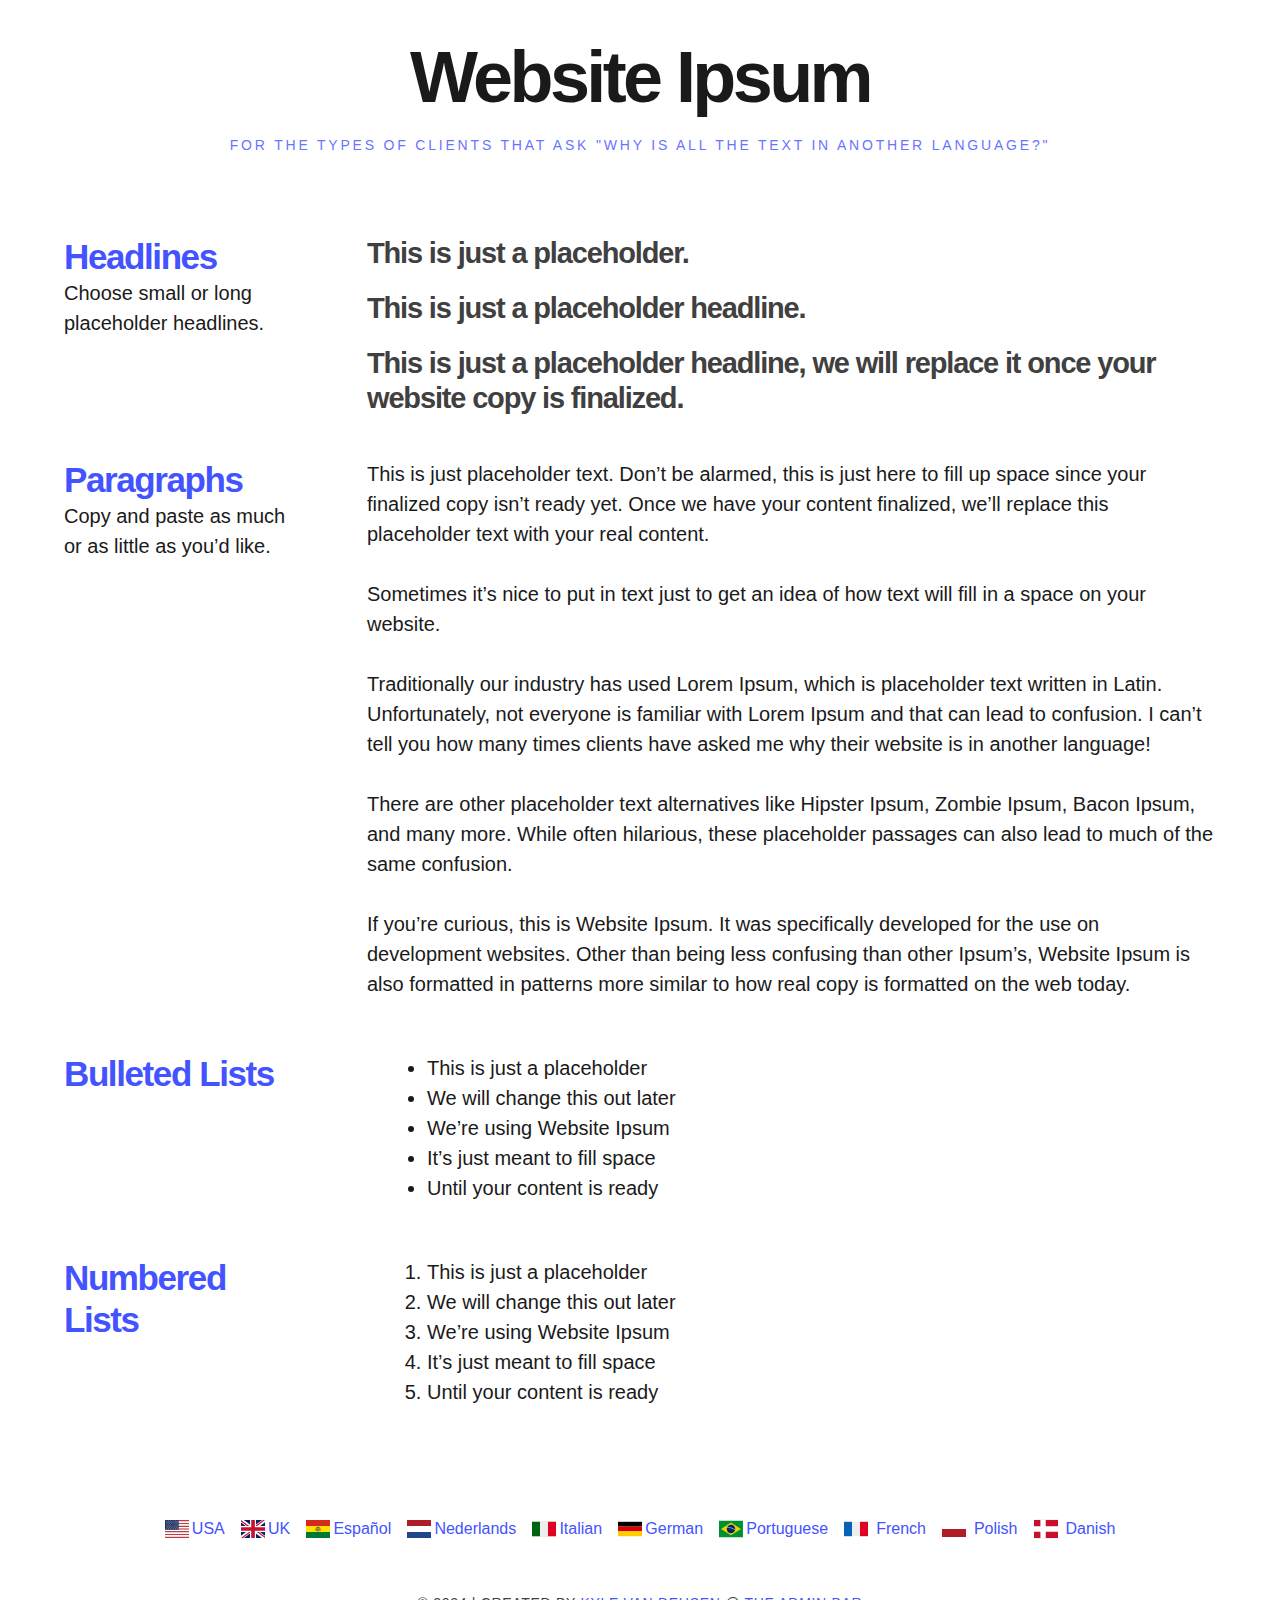
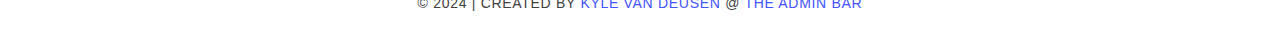
==== commit 764abd7d: "Update index.html" ====
--- a/index.html
+++ b/index.html
@@ -1,351 +1,349 @@
-<!DOCTYPE html>
-<html lang="en-US">
-<head>
-	<meta charset="UTF-8">
-	<title>Website Ipsum &#8211; For the types of clients that ask &quot;why is all the text in another language?&quot;</title>
-<meta name="robots" content="max-image-preview:large, max-snippet:-1, max-video-preview:-1">
-<meta name="viewport" content="width=device-width, initial-scale=1">
-<link rel="dns-prefetch" href="//cdn.usefathom.com">
-
-
-		<style id="content-control-block-styles">@media (max-width: 640px) {
-	.cc-hide-on-mobile {
-		display: none !important;
-	}
-}
-@media (min-width: 641px) and (max-width: 920px) {
-	.cc-hide-on-tablet {
-		display: none !important;
-	}
-}
-@media (min-width: 921px) and (max-width: 1440px) {
-	.cc-hide-on-desktop {
-		display: none !important;
-	}
-}</style>
-		<link rel="stylesheet" id="wp-block-library-css" href="./wp-includes/css/dist/block-library/style.min.css?ver=6.5.5" media="all">
-<link rel="stylesheet" id="content-control-block-styles-css" href="./wp-content/plugins/content-control/dist/style-block-editor.css?ver=2.4.0" media="all">
-<style id="classic-theme-styles-inline-css">/*! This file is auto-generated */
-.wp-block-button__link{color:#fff;background-color:#32373c;border-radius:9999px;box-shadow:none;text-decoration:none;padding:calc(.667em + 2px) calc(1.333em + 2px);font-size:1.125em}.wp-block-file__button{background:#32373c;color:#fff;text-decoration:none}</style>
-<link rel="stylesheet" id="generate-style-css" href="./wp-content/themes/generatepress/assets/css/main.min.css?ver=3.4.0" media="all">
-<style id="generate-style-inline-css">#site-navigation,.navigation-clone, #mobile-header {display:none !important}.generate-page-header, .page-header-image, .page-header-image-single {display:none}
-body{background-color:var(--base-3);color:var(--contrast-2);}a{color:var(--accent);}a:hover, a:focus, a:active{color:var(--contrast);}.wp-block-group__inner-container{max-width:1200px;margin-left:auto;margin-right:auto;}:root{--contrast:#1a1a1a;--contrast-2:#404040;--contrast-3:#6975ff;--base:#a1a9ff;--base-2:#eceeff;--base-3:#ffffff;--accent:#4353ff;}:root .has-contrast-color{color:var(--contrast);}:root .has-contrast-background-color{background-color:var(--contrast);}:root .has-contrast-2-color{color:var(--contrast-2);}:root .has-contrast-2-background-color{background-color:var(--contrast-2);}:root .has-contrast-3-color{color:var(--contrast-3);}:root .has-contrast-3-background-color{background-color:var(--contrast-3);}:root .has-base-color{color:var(--base);}:root .has-base-background-color{background-color:var(--base);}:root .has-base-2-color{color:var(--base-2);}:root .has-base-2-background-color{background-color:var(--base-2);}:root .has-base-3-color{color:var(--base-3);}:root .has-base-3-background-color{background-color:var(--base-3);}:root .has-accent-color{color:var(--accent);}:root .has-accent-background-color{background-color:var(--accent);}body, button, input, select, textarea{font-family:Open Sans, sans-serif;font-size:20px;}@media (max-width:768px){body, button, input, select, textarea{font-size:18px;}}h1, h2, h3, h4, h5, h6{font-family:Open Sans, sans-serif;font-weight:700;letter-spacing:-0.04em;}.main-title{font-weight:900;font-size:72px;letter-spacing:-0.05em;line-height:1.6;}@media (max-width:768px){.main-title{font-size:40px;}}.site-description{text-transform:uppercase;font-size:14px;letter-spacing:0.2em;}@media (max-width:768px){.site-description{font-size:12px;letter-spacing:0em;}}.site-info{text-transform:uppercase;font-size:14px;letter-spacing:0.05em;}@media (max-width:768px){h2{font-size:28px;}}.top-bar{background-color:#636363;color:#ffffff;}.top-bar a{color:#ffffff;}.top-bar a:hover{color:#303030;}.site-header{color:var(--contrast);}.main-title a,.main-title a:hover{color:var(--contrast);}.site-description{color:var(--contrast-3);}.main-navigation,.main-navigation ul ul{background-color:var(--base-3);}.main-navigation .main-nav ul li a, .main-navigation .menu-toggle, .main-navigation .menu-bar-items{color:var(--contrast);}.main-navigation .main-nav ul li:not([class*="current-menu-"]):hover > a, .main-navigation .main-nav ul li:not([class*="current-menu-"]):focus > a, .main-navigation .main-nav ul li.sfHover:not([class*="current-menu-"]) > a, .main-navigation .menu-bar-item:hover > a, .main-navigation .menu-bar-item.sfHover > a{color:var(--accent);}button.menu-toggle:hover,button.menu-toggle:focus{color:var(--contrast);}.main-navigation .main-nav ul li[class*="current-menu-"] > a{color:var(--accent);}.navigation-search input[type="search"],.navigation-search input[type="search"]:active, .navigation-search input[type="search"]:focus, .main-navigation .main-nav ul li.search-item.active > a, .main-navigation .menu-bar-items .search-item.active > a{color:var(--accent);}.main-navigation ul ul{background-color:var(--base);}.separate-containers .inside-article, .separate-containers .comments-area, .separate-containers .page-header, .one-container .container, .separate-containers .paging-navigation, .inside-page-header{color:var(--contrast);}.entry-header h1,.page-header h1{color:var(--contrast);}.entry-title a{color:var(--contrast-2);}.entry-title a:hover{color:var(--contrast);}.entry-meta{color:var(--contrast-2);}h1{color:var(--contrast-3);}h2{color:var(--accent);}h3{color:var(--contrast-2);}.sidebar .widget{color:var(--contrast);background-color:var(--base-3);}.footer-widgets{background-color:var(--base-3);}input[type="text"],input[type="email"],input[type="url"],input[type="password"],input[type="search"],input[type="tel"],input[type="number"],textarea,select{color:var(--contrast);background-color:var(--base-2);border-color:var(--base);}input[type="text"]:focus,input[type="email"]:focus,input[type="url"]:focus,input[type="password"]:focus,input[type="search"]:focus,input[type="tel"]:focus,input[type="number"]:focus,textarea:focus,select:focus{color:var(--contrast);background-color:var(--base-2);border-color:var(--contrast-3);}button,html input[type="button"],input[type="reset"],input[type="submit"],a.button,a.wp-block-button__link:not(.has-background){color:var(--accent);background-color:var(--base-2);}button:hover,html input[type="button"]:hover,input[type="reset"]:hover,input[type="submit"]:hover,a.button:hover,button:focus,html input[type="button"]:focus,input[type="reset"]:focus,input[type="submit"]:focus,a.button:focus,a.wp-block-button__link:not(.has-background):active,a.wp-block-button__link:not(.has-background):focus,a.wp-block-button__link:not(.has-background):hover{color:var(--base-3);background-color:var(--contrast-3);}a.generate-back-to-top{background-color:rgba( 0,0,0,0.4 );color:#ffffff;}a.generate-back-to-top:hover,a.generate-back-to-top:focus{background-color:rgba( 0,0,0,0.6 );color:#ffffff;}:root{--gp-search-modal-bg-color:var(--base-3);--gp-search-modal-text-color:var(--contrast);--gp-search-modal-overlay-bg-color:rgba(0,0,0,0.2);}@media (max-width:768px){.main-navigation .menu-bar-item:hover > a, .main-navigation .menu-bar-item.sfHover > a{background:none;color:var(--contrast);}}.inside-header{padding:20px 24px 40px 24px;}.nav-below-header .main-navigation .inside-navigation.grid-container, .nav-above-header .main-navigation .inside-navigation.grid-container{padding:0px 4px 0px 4px;}.separate-containers .inside-article, .separate-containers .comments-area, .separate-containers .page-header, .separate-containers .paging-navigation, .one-container .site-content, .inside-page-header{padding:40px 24px 40px 24px;}.site-main .wp-block-group__inner-container{padding:40px 24px 40px 24px;}.separate-containers .paging-navigation{padding-top:20px;padding-bottom:20px;}.entry-content .alignwide, body:not(.no-sidebar) .entry-content .alignfull{margin-left:-24px;width:calc(100% + 48px);max-width:calc(100% + 48px);}.one-container.right-sidebar .site-main,.one-container.both-right .site-main{margin-right:24px;}.one-container.left-sidebar .site-main,.one-container.both-left .site-main{margin-left:24px;}.one-container.both-sidebars .site-main{margin:0px 24px 0px 24px;}.sidebar .widget, .page-header, .widget-area .main-navigation, .site-main > *{margin-bottom:24px;}.separate-containers .site-main{margin:24px;}.both-right .inside-left-sidebar,.both-left .inside-left-sidebar{margin-right:12px;}.both-right .inside-right-sidebar,.both-left .inside-right-sidebar{margin-left:12px;}.separate-containers .featured-image{margin-top:24px;}.separate-containers .inside-right-sidebar, .separate-containers .inside-left-sidebar{margin-top:24px;margin-bottom:24px;}.rtl .menu-item-has-children .dropdown-menu-toggle{padding-left:20px;}.rtl .main-navigation .main-nav ul li.menu-item-has-children > a{padding-right:20px;}@media (max-width:768px){.separate-containers .inside-article, .separate-containers .comments-area, .separate-containers .page-header, .separate-containers .paging-navigation, .one-container .site-content, .inside-page-header{padding:30px;}.site-main .wp-block-group__inner-container{padding:30px;}.inside-top-bar{padding-right:30px;padding-left:30px;}.inside-header{padding-right:30px;padding-left:30px;}.widget-area .widget{padding-top:30px;padding-right:30px;padding-bottom:30px;padding-left:30px;}.footer-widgets-container{padding-top:30px;padding-right:30px;padding-bottom:30px;padding-left:30px;}.inside-site-info{padding-right:30px;padding-left:30px;}.entry-content .alignwide, body:not(.no-sidebar) .entry-content .alignfull{margin-left:-30px;width:calc(100% + 60px);max-width:calc(100% + 60px);}.one-container .site-main .paging-navigation{margin-bottom:24px;}}/* End cached CSS */.is-right-sidebar{width:30%;}.is-left-sidebar{width:30%;}.site-content .content-area{width:100%;}@media (max-width:768px){.main-navigation .menu-toggle,.sidebar-nav-mobile:not(#sticky-placeholder){display:block;}.main-navigation ul,.gen-sidebar-nav,.main-navigation:not(.slideout-navigation):not(.toggled) .main-nav > ul,.has-inline-mobile-toggle #site-navigation .inside-navigation > *:not(.navigation-search):not(.main-nav){display:none;}.nav-align-right .inside-navigation,.nav-align-center .inside-navigation{justify-content:space-between;}}
-.dynamic-author-image-rounded{border-radius:100%;}.dynamic-featured-image, .dynamic-author-image{vertical-align:middle;}.one-container.blog .dynamic-content-template:not(:last-child), .one-container.archive .dynamic-content-template:not(:last-child){padding-bottom:0px;}.dynamic-entry-excerpt > p:last-child{margin-bottom:0px;}</style>
-<link rel="stylesheet" id="generate-google-fonts-css" href="./wp-content/cache/perfmatters//fonts/b491049547fc.google-fonts.min.css" media="all">
-<link rel="stylesheet" id="generateblocks-css" href="./wp-content/uploads/generateblocks/style-10.css?ver=1715866162" media="all">
-<script src="https://cdn.usefathom.com/script.js" id="fathom-snippet-js" defer data-wp-strategy="defer" data-site="GJOAEMNB" data-no-minify="1" type="pmdelayedscript" data-cfasync="false" data-no-optimize="1" data-no-defer="1"></script>
-<link rel="canonical" href="./index.html">
-<meta name="description" content="Headlines Choose small or long placeholder headlines. This is just a placeholder. This is just a placeholder headline. This is just a placeholder headline, we w">
-<meta property="og:title" content="Website Ipsum &#8211; For the types of clients that ask &quot;why is all the text in another language?&quot;">
-<meta property="og:type" content="website">
-<meta property="og:image" content="./wp-content/uploads/2022/04/website-ipsum.png">
-<meta property="og:image:width" content="1200">
-<meta property="og:image:height" content="630">
-<meta property="og:image:alt" content="website ipsum">
-<meta property="og:description" content="Headlines Choose small or long placeholder headlines. This is just a placeholder. This is just a placeholder headline. This is just a placeholder headline, we w">
-<meta property="og:url" content="./index.html">
-<meta property="og:locale" content="en_US">
-<meta property="og:site_name" content="Website Ipsum">
-<meta name="twitter:card" content="summary_large_image">
-<meta name="twitter:image" content="./wp-content/uploads/2022/04/website-ipsum.png">
-<meta name="author" content="Kyle">
-<meta name="date" content="2022-04-12T17:57:32+00:00">
-<script async src="https://pagead2.googlesyndication.com/pagead/js/adsbygoogle.js?client=ca-pub-8657893816069724" crossorigin="anonymous" type="pmdelayedscript" data-cfasync="false" data-no-optimize="1" data-no-defer="1" data-no-minify="1"></script><link rel="icon" href="./wp-content/uploads/2022/04/cropped-website-ipsum-32x32.png" sizes="32x32">
-<link rel="icon" href="./wp-content/uploads/2022/04/cropped-website-ipsum-192x192.png" sizes="192x192">
-<link rel="apple-touch-icon" href="./wp-content/uploads/2022/04/cropped-website-ipsum-180x180.png">
-<meta name="msapplication-TileImage" content="./wp-content/uploads/2022/04/cropped-website-ipsum-270x270.png">
-		<style id="wp-custom-css">@media (prefers-color-scheme: dark){
-	:root {
-    --contrast: #f6f7f8;
-    --contrast-2: #ffffff;
-    --contrast-3: #a1a9ff;
-    --base: #a1a9ff;
-    --base-2: #eceeff;
-    --base-3: #1a1a1a;
-    --accent: #6975ff;
-}
-}
-
-
-.mode-switch-button{
-	position: absolute;
-	top: 20px;
-	right: 20px;
-	width: 24px;
-	height: 24px;
-	cursor: pointer;
-}
-
-.dark-mode {
-	--text: #010101;
-	color: white;
-	background: #181818;
-}
-
-.dark-mode p, .dark-mode h3, .dark-mode li, .dark-mode .main-title a{
-	color: #f6f7f8;
-}
-
-.dark-mode h2,  .dark-mode a {
-	color: #6975FF;
-}
-
-.dark-mode .site-description {
-	color: white;
-	opacity: .6;	
-}
-
-.dark-mode a:hover{
-	color: var(--base);
-}
-
-body {
-	transition: .3s background ease-in;
-}
-
-
-g#moon{
-	opacity: 1;
-	transition: .5s opacity ease-in;
-		}
-
-g#sun{
-	opacity: 0;
-		transition: .5s opacity ease-in;
-}
-
-.dark-mode g#moon{
-	opacity: 0;
-}
-
-.dark-mode g#sun{
-	opacity: 1;
-}</style>
-		</head>
-
-<body class="home page-template-default page page-id-10 wp-embed-responsive no-sidebar nav-below-header one-container header-aligned-center dropdown-hover" itemtype="https://schema.org/WebPage" itemscope>
-	<a class="screen-reader-text skip-link" href="#content" title="Skip to content">Skip to content</a>		<header class="site-header grid-container" id="masthead" aria-label="Site" itemtype="https://schema.org/WPHeader" itemscope>
-			<div class="inside-header grid-container">
-				<div class="site-branding">
-						<p class="main-title" itemprop="headline">
-					<a href="./index.html" rel="home">Website Ipsum</a>
-				</p>
-						<p class="site-description" itemprop="description">For the types of clients that ask "why is all the text in another language?"</p>
-					</div>			</div>
-		</header>
-		
-	<div class="site grid-container container hfeed" id="page">
-				<div class="site-content" id="content">
-			
-	<div class="content-area" id="primary">
-		<main class="site-main" id="main">
-			
-<article id="post-10" class="post-10 page type-page status-publish" itemtype="https://schema.org/CreativeWork" itemscope>
-	<div class="inside-article">
-		
-		<div class="entry-content" itemprop="text">
-			<div class="gb-grid-wrapper gb-grid-wrapper-bfad2584">
-<div class="gb-grid-column gb-grid-column-88a049a4"><div class="gb-container gb-container-88a049a4"><div class="gb-inside-container">
-
-<h2 class="gb-headline gb-headline-ea9a2f33 gb-headline-text">Headlines</h2>
-
-
-
-<p class="gb-headline gb-headline-2db613e9 gb-headline-text">Choose small or long placeholder headlines.</p>
-
-</div></div></div>
-
-<div class="gb-grid-column gb-grid-column-d35ad65f"><div class="gb-container gb-container-d35ad65f"><div class="gb-inside-container">
-
-<h3 class="gb-headline gb-headline-37b961ac gb-headline-text">This is just a placeholder.</h3>
-
-
-
-<h3 class="gb-headline gb-headline-cdeb4779 gb-headline-text">This is just a placeholder headline.</h3>
-
-
-
-<h3 class="gb-headline gb-headline-dc470fd3 gb-headline-text">This is just a placeholder headline, we will replace it once your website copy is finalized.</h3>
-
-</div></div></div>
-</div>
-
-<div class="gb-grid-wrapper gb-grid-wrapper-0a17f91d">
-<div class="gb-grid-column gb-grid-column-63218916"><div class="gb-container gb-container-63218916"><div class="gb-inside-container">
-
-<h2 class="gb-headline gb-headline-56dffdf7 gb-headline-text">Paragraphs</h2>
-
-
-
-<p class="gb-headline gb-headline-a0d06292 gb-headline-text">Copy and paste as much or as little as you&#8217;d like.</p>
-
-</div></div></div>
-
-<div class="gb-grid-column gb-grid-column-d8be39f2"><div class="gb-container gb-container-d8be39f2"><div class="gb-inside-container">
-
-<p>This is just placeholder text. Don&#8217;t be alarmed, this is just here to fill up space since your finalized copy isn&#8217;t ready yet. Once we have your content finalized, we&#8217;ll replace this placeholder text with your real content.</p>
-
-
-
-<p>Sometimes it&#8217;s nice to put in text just to get an idea of how text will fill in a space on your website. </p>
-
-
-
-<p>Traditionally our industry has used Lorem Ipsum, which is placeholder text written in Latin.  Unfortunately, not everyone is familiar with Lorem Ipsum and that can lead to confusion. I can&#8217;t tell you how many times clients have asked me why their website is in another language!</p>
-
-
-
-<p>There are other placeholder text alternatives like Hipster Ipsum, Zombie Ipsum, Bacon Ipsum, and many more. While often hilarious, these placeholder passages can also lead to much of the same confusion.</p>
-
-
-
-<p>If you&#8217;re curious, this is Website Ipsum. It was specifically developed for the use on development websites. Other than being less confusing than other Ipsum&#8217;s, Website Ipsum is also formatted in patterns more similar to how real copy is formatted on the web today.</p>
-
-</div></div></div>
-</div>
-
-<div class="gb-grid-wrapper gb-grid-wrapper-3c518aa3">
-<div class="gb-grid-column gb-grid-column-8337cf33"><div class="gb-container gb-container-8337cf33"><div class="gb-inside-container">
-
-<h2 class="gb-headline gb-headline-f09cab34 gb-headline-text">Bulleted Lists</h2>
-
-</div></div></div>
-
-<div class="gb-grid-column gb-grid-column-3c408f2d"><div class="gb-container gb-container-3c408f2d"><div class="gb-inside-container">
-
-<ul>
-<li>This is just a placeholder</li>
-
-
-
-<li>We will change this out later</li>
-
-
-
-<li>We&#8217;re using Website Ipsum</li>
-
-
-
-<li>It&#8217;s just meant to fill space</li>
-
-
-
-<li>Until your content is ready</li>
-</ul>
-
-</div></div></div>
-</div>
-
-<div class="gb-grid-wrapper gb-grid-wrapper-5cc12b7b">
-<div class="gb-grid-column gb-grid-column-683e6775"><div class="gb-container gb-container-683e6775"><div class="gb-inside-container">
-
-<h2 class="gb-headline gb-headline-41a554dc gb-headline-text">Numbered Lists</h2>
-
-</div></div></div>
-
-<div class="gb-grid-column gb-grid-column-cb9fa7d8"><div class="gb-container gb-container-cb9fa7d8"><div class="gb-inside-container">
-
-<ol>
-<li>This is just a placeholder</li>
-
-
-
-<li>We will change this out later</li>
-
-
-
-<li>We&#8217;re using Website Ipsum</li>
-
-
-
-<li>It&#8217;s just meant to fill space</li>
-
-
-
-<li>Until your content is ready</li>
-</ol>
-
-</div></div></div>
-</div>		</div>
-
-			</div>
-</article>
-		</main>
-	</div>
-
-	
-	</div>
-</div>
-
-<div class="gb-container gb-container-8ae7aacb"><div class="gb-inside-container">
-<div class="gb-button-wrapper gb-button-wrapper-726f501a">
-
-<a class="gb-button gb-button-1c97f7e2" href="./index.html"><span class="gb-icon"><svg viewbox="0 0 640 480" height="480" width="640" xmlns="http://www.w3.org/2000/svg">   <g transform="translate(-557 -569)" data-name="Group 2" id="Group_2">     <g transform="translate(557 569)" data-name="Group 1" id="Group_1">       <path fill-rule="evenodd" fill="#bd3d44" d="M0,0H640V36.938H0ZM0,73.875H640v36.938H0Zm0,73.781H640v37.031H0Zm0,73.875H640v36.938H0Zm0,73.875H640v36.938H0Zm0,73.781H640v36.937H0Zm0,73.875H640V480H0Z" data-name="Path 1" id="Path_1"></path>       <path fill-rule="evenodd" fill="#fff" d="M0,36.938H640V73.875H0Zm0,73.875H640v36.844H0Zm0,73.781H640v36.937H0Zm0,73.875H640v36.938H0Zm0,73.875H640v36.938H0Zm0,73.781H640v36.938H0Z" data-name="Path 2" id="Path_2"></path>     </g>     <path fill-rule="evenodd" fill="#192f5d" transform="translate(557 569)" d="M0,0H364.781V258.469H0Z" data-name="Path 3" id="Path_3"></path>     <path fill-rule="evenodd" fill="#fff" transform="translate(557 569)" d="M30.375,11.063,33.75,21.281H44.438l-8.625,6.281,3.281,10.312L30.375,31.5,21.75,37.781l3.281-10.219-8.719-6.281H27.188Zm60.844,0L94.5,21.281h10.781l-8.719,6.281,3.281,10.312L91.219,31.5,82.5,37.781l3.281-10.219-8.625-6.281H87.844Zm60.75,0,3.375,10.219h10.594l-8.625,6.281,3.281,10.312L151.875,31.5l-8.625,6.281,3.281-10.219-8.719-6.281h10.781Zm60.844,0,3.281,10.219h10.781l-8.719,6.281,3.375,10.312L212.813,31.5l-8.719,6.281,3.375-10.219-8.719-6.281h10.688Zm60.75,0,3.375,10.219h10.688L279,27.563l3.281,10.312L273.563,31.5l-8.625,6.281,3.281-10.219-8.625-6.281h10.688Zm60.844,0,3.281,10.219h10.781l-8.719,6.281,3.375,10.312L334.406,31.5l-8.719,6.281,3.375-10.219-8.719-6.281h10.781ZM60.844,36.938l3.281,10.219H74.906l-8.719,6.281,3.188,10.219-8.437-6.281-8.719,6.281,3.094-10.219-8.437-6.281H57.563Zm60.75,0,3.375,10.219h10.687l-8.719,6.281,3.375,10.219-8.719-6.281-8.719,6.281,3.375-10.219-8.719-6.281h10.781Zm60.844,0,3.281,10.219H196.5l-8.719,6.281,3.281,10.219-8.625-6.281-8.719,6.281L177,53.438l-8.625-6.281h10.688Zm60.75,0,3.375,10.219H257.25l-8.719,6.281,3.375,10.219-8.719-6.281-8.625,6.281,3.281-10.219-8.719-6.281H240Zm60.844,0,3.281,10.219h10.781l-8.719,6.281,3.281,10.219-8.625-6.281-8.719,6.281,3.281-10.219-8.625-6.281h10.687ZM30.375,62.719,33.75,73.125H44.438l-8.625,6.281,3.281,10.219L30.375,83.25,21.75,89.625l3.281-10.312-8.719-6.281H27.188Zm60.844,0L94.5,73.031h10.781l-8.719,6.281,3.281,10.219-8.625-6.375L82.5,89.531l3.281-10.312-8.625-6.281H87.844Zm60.75,0,3.375,10.313h10.594l-8.625,6.281,3.281,10.219-8.719-6.375-8.625,6.375,3.281-10.312-8.719-6.281h10.781Zm60.844,0,3.281,10.313h10.781l-8.719,6.281,3.375,10.219-8.719-6.375-8.719,6.375,3.375-10.312-8.719-6.281h10.688Zm60.75,0,3.375,10.313h10.688L279,79.313l3.281,10.219-8.719-6.375-8.625,6.375,3.281-10.312-8.625-6.281h10.688Zm60.844,0,3.281,10.313h10.781l-8.719,6.281,3.375,10.219-8.719-6.375-8.719,6.375,3.375-10.312-8.719-6.281h10.781ZM60.844,88.594l3.281,10.219H74.906l-8.719,6.281,3.281,10.313-8.625-6.375-8.719,6.281,3.281-10.219-8.625-6.281H57.469Zm60.75,0,3.375,10.219h10.687l-8.719,6.281,3.375,10.313-8.719-6.375-8.719,6.281,3.375-10.219-8.719-6.281h10.781Zm60.844,0,3.281,10.219H196.5l-8.719,6.281,3.281,10.313-8.625-6.375-8.719,6.281L177,105.094l-8.625-6.281h10.688Zm60.75,0,3.375,10.219H257.25l-8.625,6.281,3.281,10.313-8.719-6.375-8.625,6.281,3.281-10.219-8.719-6.281H240Zm60.844,0,3.281,10.219h10.781l-8.719,6.281,3.281,10.313-8.625-6.375-8.719,6.281,3.281-10.219-8.625-6.281h10.687ZM30.375,114.469l3.375,10.219H44.438l-8.625,6.281,3.281,10.313-8.719-6.375-8.625,6.281,3.281-10.219-8.719-6.281H27.188Zm60.844,0L94.5,124.688h10.781l-8.719,6.281,3.281,10.219-8.625-6.281L82.5,141.187l3.281-10.219-8.625-6.281H87.844Zm60.75,0,3.375,10.219h10.594l-8.625,6.281,3.281,10.313-8.719-6.375-8.625,6.281,3.281-10.219-8.719-6.281h10.781Zm60.844,0,3.281,10.219h10.781l-8.719,6.281,3.375,10.313-8.719-6.375-8.719,6.281,3.375-10.219-8.719-6.281h10.688Zm60.75,0,3.375,10.219h10.688L279,130.969l3.281,10.313-8.719-6.375-8.625,6.281,3.281-10.219-8.625-6.281h10.688Zm60.844,0,3.281,10.219h10.781l-8.719,6.281,3.375,10.313-8.719-6.375-8.719,6.281,3.375-10.219-8.719-6.281h10.781ZM60.844,140.344l3.281,10.219H74.906l-8.719,6.281,3.281,10.219-8.625-6.375-8.719,6.375,3.281-10.312-8.625-6.281H57.469Zm60.75,0,3.375,10.219h10.687l-8.719,6.281,3.375,10.219-8.719-6.375-8.719,6.375,3.375-10.312-8.719-6.281h10.781Zm60.844,0,3.281,10.219H196.5l-8.719,6.281,3.281,10.219-8.625-6.375-8.719,6.375L177,156.75l-8.625-6.281h10.688Zm60.75,0,3.375,10.219H257.25l-8.625,6.281,3.281,10.219-8.719-6.375-8.625,6.375,3.281-10.312-8.719-6.281H240Zm60.844,0,3.281,10.219h10.781l-8.719,6.281,3.281,10.219-8.625-6.375-8.719,6.375,3.281-10.312-8.625-6.281h10.687ZM30.375,166.125l3.375,10.313H44.438l-8.625,6.281,3.281,10.125-8.719-6.281-8.625,6.281,3.281-10.219-8.719-6.281H27.188Zm60.844,0L94.5,176.438h10.781l-8.719,6.281,3.375,10.125-8.719-6.281L82.5,192.844l3.375-10.219-8.719-6.281H87.844Zm60.75,0,3.375,10.313h10.594l-8.625,6.281,3.281,10.125-8.719-6.281-8.625,6.281,3.281-10.219-8.719-6.281h10.781Zm60.844,0,3.281,10.313h10.781l-8.719,6.281,3.375,10.125-8.719-6.281-8.719,6.281,3.375-10.219-8.719-6.281h10.688Zm60.75,0,3.375,10.313h10.688L279,182.719l3.281,10.125-8.719-6.281-8.625,6.281,3.281-10.219-8.625-6.281h10.688Zm60.844,0,3.281,10.313h10.781l-8.719,6.281,3.375,10.125-8.719-6.281-8.719,6.281,3.375-10.219-8.719-6.281h10.781ZM60.844,192l3.281,10.219H74.906L66.188,208.5l3.281,10.313-8.625-6.375-8.719,6.281L55.406,208.5l-8.625-6.281H57.469Zm60.75,0,3.375,10.219h10.687l-8.719,6.281,3.375,10.313-8.719-6.375-8.719,6.281L116.25,208.5l-8.719-6.281h10.781Zm60.844,0,3.281,10.219H196.5l-8.719,6.281,3.281,10.313-8.625-6.375-8.719,6.281L177,208.5l-8.625-6.281h10.688Zm60.75,0,3.375,10.219H257.25l-8.625,6.281,3.281,10.313-8.719-6.375-8.625,6.281,3.281-10.219-8.719-6.281H240Zm60.844,0,3.281,10.219h10.781l-8.719,6.281,3.281,10.313-8.625-6.375-8.719,6.281,3.281-10.219-8.625-6.281h10.687ZM30.375,217.875l3.375,10.219H44.438l-8.625,6.281,3.281,10.219-8.719-6.281-8.625,6.281,3.281-10.312L16.313,228H27.188Zm60.844,0L94.5,228.094h10.781l-8.719,6.281,3.375,10.219-8.719-6.281L82.5,244.594l3.375-10.312L77.156,228H87.844Zm60.75,0,3.375,10.219h10.594l-8.437,6.281,3.281,10.219-8.719-6.281-8.625,6.281,3.281-10.312L138,228h10.781Zm60.844,0,3.281,10.219h10.781l-8.719,6.281,3.375,10.219-8.719-6.281-8.719,6.281,3.375-10.312L198.75,228h10.688Zm60.75,0,3.375,10.219h10.688L279,234.375l3.281,10.219-8.719-6.281-8.625,6.281,3.281-10.312L259.594,228h10.688Zm60.844,0,3.281,10.219h10.781l-8.719,6.281,3.375,10.219-8.719-6.281-8.719,6.281,3.375-10.312L320.344,228h10.781Z" data-name="Path 4" id="Path_4"></path>   </g> </svg></span><span class="gb-button-text">USA</span></a>
-
-
-
-<a class="gb-button gb-button-c3adcca8" href="./uk/index.html"><span class="gb-icon"><svg viewbox="0 0 640 480" height="480" width="640" xmlns="http://www.w3.org/2000/svg" id="gb">   <path fill="#012169" d="M0,0H640V480H0Z" data-name="Path 5" id="Path_5"></path>   <path fill="#fff" d="M75,0,319,181,562,0h78V62L400,241,640,419v61H560L320,301,81,480H0V420L239,242,0,64V0Z" data-name="Path 6" id="Path_6"></path>   <path fill="#c8102e" d="M424,281,640,440v40L369,281ZM240,301l6,35L54,480H0ZM640,0V3L391,191l2-44L590,0ZM0,0,239,176H179L0,42Z" data-name="Path 7" id="Path_7"></path>   <path fill="#fff" d="M241,0V480H401V0ZM0,160V320H640V160Z" data-name="Path 8" id="Path_8"></path>   <path fill="#c8102e" d="M0,193v96H640V193ZM273,0V480h96V0Z" data-name="Path 9" id="Path_9"></path> </svg></span><span class="gb-button-text">UK</span></a>
-
-
-
-<a class="gb-button gb-button-e46f9d35" href="./spanish/index.html"><span class="gb-icon"><svg viewbox="0 0 640 480" height="6.67in" width="8.89in" xmlns="http://www.w3.org/2000/svg" id="a"><defs><style>.b,.c,.d{fill:#452c25;}.e,.f,.g,.h,.i,.j,.k,.l,.m,.n,.o,.c,.p,.q,.r,.s,.t,.u,.v,.w,.x,.y,.a`,.aa,.ab,.ac,.ad,.ae,.af,.ag,.ah,.ai{stroke-width:.1px;}.e,.f,.h,.aj,.ak,.i,.j,.k,.l,.m,.n,.o,.c,.p,.q,.r,.s,.d,.u,.v,.w,.x,.y,.a`,.ab,.ac,.ad,.ae,.af,.ag,.ah,.ai{stroke:#000;}.e,.al,.m{fill:#ffe000;}.am,.o{fill:#fff;}.f,.aj,.ak,.an,.t,.u,.ao{fill:none;}.g,.h,.i,.ap,.m,.o,.s,.v,.w,.a`,.ab,.ae,.ag{fill-rule:evenodd;}.g,.h,.k,.aq,.aa,.ad{fill:#007934;}.g,.t{stroke:#e7e7e7;}.aj,.d{stroke-width:.2px;}.ak{stroke-width:.4px;}.i,.l{fill:#a05a2c;}.ar{fill:#c6262c;}.ap,.as,.w,.ab,.af{fill:#e7e7e7;}.j{fill:#005000;}.k,.t,.u{stroke-linecap:round;}.n{fill:#ffe533;}.at,.ac,.ae{fill:#d52b1e;}.an{stroke:#390;stroke-width:.8px;}.p{fill:#cce5e5;}.q{fill:#00a6de;}.r,.v{fill:#f7e214;}.au{fill:#7a2e26;}.t,.ab,.ai{stroke-linejoin:round;}.av{fill:#d9c0b9;}.x{fill:#00e519;}.y{fill:#007a3d;}.a`{fill:#cccccf;}.aw{fill:#574f4c;}.aa{stroke:#eee;}.ax{fill:#5e3f17;}.ay,.ag,.ah,.ai{fill:#e8a30e;}.b`{fill:#842116;}.ba{fill:#bd8759;}.bb{fill:#dba05f;}.bc{fill:#dcddde;}.ai{stroke-linecap:square;}</style></defs><path d="M0,0H640V480H0V0Z" class="aq"></path><path d="M0,0H640V320H0V0Z" class="al"></path><path d="M0,0H640V160H0V0Z" class="at"></path><path d="M368.6,210.7l-98,97.9c-.43-.34-.86-.67-1.3-1l98-97.8c.48,.28,.91,.61,1.3,1v-.1Z" class="l"></path><path d="M374.7,204.5c-.4,.7-1.4,2.5-1,3.8l-2-1.5c.5,1,.4,1.4-.1,1.8-.3,.4-1.4,.3-2.1,.2,.7,.4,1.5,.8,2.4,1h2c-.7,.3-2.2,.8-3.3,1-.5,.1-1.6,.2-2,0-.6,.5-1.9-.4-1.3-1-.3-.3-.3-.8-.4-1.4,0-.7,.1-1.9,.7-3l.5,1.7c.2,.5,.7,1,1.1,1.4-.2-.5-.4-1.2,.1-1.8,.5-.5,1.3-.5,2-.2l-1.9-1.3c.8,0,3.3-1,4.1-1.5,1.7-1.18,3.33-2.45,4.9-3.8-1.31,1.47-2.55,3-3.7,4.6h0Z" class="af"></path><path d="M387,222.8l-125.7,70.9c-.3-.4-.6-.8-.9-1.2l125.7-71c.4,.38,.73,.82,1,1.3h-.1Z" class="l"></path><path d="M394.9,218.3c-.6,.6-2.2,2-2.2,3.4l-1.4-2c.2,1-.1,1.5-.7,1.7-.4,.4-1.4,0-2-.3,.53,.66,1.22,1.17,2,1.5l1.7,.6c-.6,.1-2.3,.3-3.4,.2-.5,0-1.5-.2-1.9-.6-.7,.4-1.6-.8-1-1.2,0-.4,0-.8,.2-1.4,.2-.7,.7-1.8,1.6-2.8-.07,.6-.07,1.2,0,1.8,0,.5,.3,1,.5,1.6,0-.5,0-1.3,.7-1.7s1.4-.2,2,.3l-1.4-1.7c.8,.1,3.5-.2,4.4-.5,1-.2,4.1-1.6,6-2.5-1.7,1-4.6,3-5.1,3.6h0Z" class="af"></path><path d="M376.3,217.5l-113,85.2-1-1.1,112.9-85.2c.41,.29,.78,.62,1.1,1v.1Z" class="l"></path><path d="M383.4,212.1c-.5,.6-1.8,2.3-1.6,3.6l-1.8-1.7c.3,1,.1,1.5-.4,1.7-.4,.4-1.5,.2-2.1,0,.6,.5,1.3,1,2.2,1.2l1.9,.3c-.7,.3-2.3,.6-3.4,.6-.5,0-1.6,0-2-.3-.6,.5-1.7-.6-1.1-1.1-.2-.3-.1-.8-.1-1.4,.09-1.08,.47-2.12,1.1-3,0,.61,.06,1.21,.2,1.8,.2,.6,.5,1,.9,1.6-.2-.5-.2-1.3,.4-1.8,.6-.4,1.3-.3,2,0l-1.6-1.5c.7,0,3.3-.6,4.2-1,1-.4,3.8-2,5.5-3.1-1.4,1.2-4,3.5-4.4,4l.1,.1Z" class="af"></path><path d="M271.4,210.7l98,97.9,1.3-1-98-97.8c-.48,.28-.91,.61-1.3,1v-.1Z" class="l"></path><path d="M265.3,204.5c.4,.7,1.4,2.5,1,3.8l2-1.5c-.5,1-.4,1.4,.1,1.8,.3,.4,1.4,.3,2.1,.2-.7,.4-1.5,.8-2.4,1h-2c.7,.3,2.2,.8,3.3,1,.5,.1,1.6,.2,2,0,.6,.5,1.9-.4,1.3-1,.3-.3,.3-.8,.4-1.4,0-.7-.1-1.9-.7-3-.1,.58-.27,1.15-.5,1.7-.2,.5-.7,1-1.1,1.4,.2-.5,.4-1.2-.1-1.8-.5-.5-1.3-.5-2-.2l1.9-1.3c-.8,0-3.3-1-4.1-1.5-1.7-1.18-3.33-2.45-4.9-3.8,1.31,1.47,2.55,3,3.7,4.6h0Z" class="af"></path><path d="M253,222.8l125.7,70.9c.2-.3,.6-1,.9-1.2l-125.7-71c-.4,.38-.73,.82-1,1.3h.1Z" class="l"></path><path d="M245.1,218.3c.6,.6,2.2,2,2.2,3.4l1.4-2c-.2,1,.1,1.5,.7,1.7,.4,.4,1.4,0,2-.3-.53,.66-1.22,1.17-2,1.5l-1.8,.6c.7,.1,2.3,.3,3.4,.2,.6,0,1.6-.2,2-.6,.7,.4,1.6-.8,1-1.2,0-.4,0-.8-.2-1.4-.28-1.06-.83-2.02-1.6-2.8v1.8c0,.5-.3,1-.5,1.6,0-.5,0-1.3-.7-1.7s-1.4-.2-2,.3l1.4-1.7c-1.48,.03-2.96-.14-4.4-.5-2.04-.74-4.04-1.57-6-2.5,1.7,1,4.6,3,5.1,3.6h0Z" class="af"></path><path d="M263.7,217.5l113,85.2,1-1.1-112.9-85.2c-.41,.29-.78,.62-1.1,1v.1Z" class="l"></path><path d="M256.6,212.1c.5,.6,1.8,2.3,1.6,3.6l1.7-1.7c-.3,1-.1,1.5,.4,1.7,.4,.4,1.5,.2,2.1,0-.63,.57-1.38,.98-2.2,1.2l-1.9,.3c.7,.3,2.3,.6,3.4,.6,.5,0,1.6,0,2-.3,.6,.5,1.7-.6,1.1-1.1,.2-.3,.1-.8,.1-1.4-.09-1.08-.47-2.12-1.1-3,0,.61-.06,1.21-.2,1.8-.2,.6-.5,1-.9,1.6,.2-.5,.2-1.3-.4-1.8-.6-.4-1.3-.3-2,0l1.6-1.5c-1.44-.13-2.86-.47-4.2-1-1-.4-3.8-2-5.5-3.1,1.4,1.2,4,3.5,4.4,4v.1Z" class="af"></path><path d="M300.1,283.4c4-2.6,15.1-4,16.7-3.6-8,6-16,6.3-16.7,3.7v-.1Z" class="x"></path><path d="M300.2,283.5c.7,2.6,8.7,2.4,16.6-3.6-5.36,1.88-10.94,3.09-16.6,3.6Z" class="n"></path><path d="M300.2,283.5c.7,2.6,8.7,2.4,16.6-3.6-5.36,1.88-10.94,3.09-16.6,3.6Z" class="u"></path><path d="M300.1,283.4c5.25-2.37,10.94-3.6,16.7-3.6-8,6-16,6.3-16.7,3.6Z" class="f"></path><path d="M347.6,220.2l-25.6,52.3c-1.3,1-2.3-.3-2.7-.2-1.5,1.7-3.6,2-4,2.5-1.8,2.4-.8,4.3-.7,4.5,1.3,1.8-1.6,3.5-1.5,4-.6,1-2.7,.9-3.1,2l-4.8,9.3c-.6,.5-3.7,6.1-3.7,6.1-2,0-10.2-5.2-10.4-5.1,4.6-7.3,15.6-18.5,15.3-19.2,3.1-5.2,8-10.9,10.1-10.8,3-1.6,4.5-5.7,4-6.6,2.2,0,3.5-1.4,3.6-1.5l18.8-37.6c1.6-.5,1.4,.1,1.9,1,0,0,1-1.2,.9-1.3,.9-.4,1.8,.2,1.8,.6h.1Z" class="l"></path><path d="M348.6,208.8c-.6,1,.2,1,.5,1.1l1,.3c1.3,0,2,.7,2,1l-30,61.3c-1.3,1-2.5-.3-2.9-.1l20.6-41.8,10-18.8-2.8-1.2c-.8-.2-1-.8-.7-1.6l12.6-21.6-10.2,21-.1,.4" class="p"></path><path d="M348.6,208.8c-.6,1,.2,1,.5,1.1l1,.3c1.3,0,2,.7,2,1l-30,61.3c-1.3,1-2.5-.3-2.9-.1l20.6-41.8,10-18.8-2.8-1.2c-.8-.2-1-.8-.7-1.6l12.6-21.6-10.2,21-.1,.4" class="af"></path><path d="M308.8,272.4c-3,0-4.6,2-2.7,4.7m1.4-2.4c-1,.6-1.7-.3-1.7-.3m15.2-13c-1.5,5.6-4.3,9.3-5,10.4-2,2.2-3.9,7.2-3.5,8.1l-8.1,13.3" class="f"></path><path d="M322,272.7c-1.4-.5-5.7-4.5-10-3.8-3.3,3.8-5.3,7.7-5.9,8.2,4,3.3,6.7,5,7.6,5.4,.7-.4,1-1.5,1-1.5,.9-1-.2-1.7-.2-1.7,.2-2.5,2-4.2,3.8-4.3,2.2-.2,1.6-.4,1.9-.4,1-.6,1.8-1.9,1.8-1.9h0Z" class="p"></path><path d="M322,272.7c-1.4-.5-5.7-4.5-10-3.8-3.3,3.8-5.3,7.7-5.9,8.2,4,3.3,6.7,5,7.6,5.4,.7-.4,1-1.5,1-1.5,.9-1-.2-1.7-.2-1.7,.2-2.5,2-4.2,3.8-4.3,2.2-.2,1.6-.4,1.9-.4,1-.6,1.8-1.9,1.8-1.9h0Z" class="f"></path><path d="M317.6,272.8c-2,0-4,.9-4.8,2.6l4.8-2.6" class="p"></path><path d="M317.6,272.8c-2,0-4,.9-4.8,2.6m-3.5,.7c.1,.4,.7,.6,1.1,.5,.6-.2,.8-.7,.6-1-.2-.5-.7-.7-1.2-.5-.5,.1-.7,.6-.5,1Zm2.5-3.4c.1,.4,.7,.6,1.2,.4,.5-.1,.7-.6,.5-1s-.7-.6-1.2-.5c-.5,.2-.7,.7-.5,1v.1Z" class="f"></path><path d="M345.3,226.1c.8-.2,1.2-1.1,.8-2l-4.7-1.7s-.6,0-1,.7c-.5,.7,.1,1.2,.1,1.2l4.8,1.8" class="p"></path><path d="M345.3,226.1c.8-.2,1.2-1.1,.8-2l-4.7-1.7s-.6,0-1,.7c-.5,.7,.1,1.2,.1,1.2l4.8,1.8" class="f"></path><path d="M294.5,286c3.9-2.7,15-4.2,16.6-3.8-7.8,6.2-15.8,6.5-16.6,3.9v-.1Z" class="x"></path><path d="M294.6,286c.7,2.7,8.7,2.3,16.5-3.8-5.3,2.04-10.85,3.36-16.5,3.9v-.1Z" class="n"></path><path d="M294.6,286c.7,2.7,8.7,2.3,16.5-3.8-5.3,2.04-10.85,3.36-16.5,3.9v-.1Z" class="u"></path><path d="M294.6,286c5.19-2.48,10.85-3.81,16.6-3.9-7.9,6.2-16,6.6-16.6,4v-.1Z" class="f"></path><path d="M340.7,222l-24.4,52.8c-1.3,1-2.4-.3-2.7-.2-1.5,1.7-3.6,2.1-4,2.5-1.8,2.5-.7,4.4-.6,4.6,1.3,1.8-1.5,3.5-1.4,4-.6,1-2.7,.9-3.1,2.1-.1-.1-4.2,8.4-4.6,9.3-.6,.5-3.5,6.2-3.5,6.2-2.1,0-10.3-5-10.5-5,4.4-7.3,15.1-18.7,14.9-19.4,3-5.3,7.7-11,9.9-11,3-1.6,4.3-5.7,3.7-6.6,2.3-.1,3.5-1.5,3.7-1.6l18-37.8c1.6-.6,1.3,0,1.9,1,0,0,1-1.2,.9-1.4,.9-.4,1.7,.2,1.8,.6v-.1Z" class="l"></path><path d="M340.7,222l-24.4,52.8c-1.3,1-2.4-.3-2.7-.2-1.5,1.7-3.6,2.1-4,2.5-1.8,2.5-.7,4.4-.6,4.6,1.3,1.8-1.5,3.5-1.4,4-.6,1-2.7,.9-3.1,2.1-.1-.1-4.2,8.4-4.6,9.3-.6,.5-3.5,6.2-3.5,6.2-2.1,0-10.3-5-10.5-5,4.4-7.3,15.1-18.7,14.9-19.4,3-5.3,7.7-11,9.9-11,3-1.6,4.3-5.7,3.7-6.6,2.3-.1,3.5-1.5,3.7-1.6l18-37.8c1.6-.6,1.3,0,1.9,1,0,0,1-1.2,.9-1.4,.9-.4,1.7,.2,1.8,.6v-.1Z" class="f"></path><path d="M341.4,210.6c-.5,1,.3,1,.6,1.2l1,.3c1.3,0,2,.6,2,1l-28.7,61.7c-1.3,1-2.5-.3-2.9,0l19.7-42.2,9.6-19-2.8-1c-.8-.3-1-.8-.7-1.7l12-21.8-9.6,21.1-.2,.4" class="p"></path><path d="M341.4,210.6c-.5,1,.3,1,.6,1.2l1,.3c1.3,0,2,.6,2,1l-28.7,61.7c-1.3,1-2.5-.3-2.9,0l19.7-42.2,9.6-19-2.8-1c-.8-.3-1-.8-.7-1.7l12-21.8-9.6,21.1-.2,.4" class="af"></path><path d="M303,275c-3-.2-4.6,2-2.6,4.6m1.3-2.4c-1,.6-1.7-.3-1.7-.3m15-13.3c-1.5,5.7-4.2,9.4-4.7,10.6-2.2,2.2-3.9,7.3-3.5,8.1l-7.8,13.4" class="f"></path><path d="M316.1,275c-1.3-.5-5.8-4.5-10-3.7-3.3,3.9-5.1,7.8-5.7,8.3,2.4,2,4.97,3.78,7.7,5.3,.7-.4,1-1.5,1-1.5,.8-1-.2-1.8-.2-1.8,0-2.4,1.8-4.2,3.6-4.3,2.2-.2,1.6-.4,1.9-.4,1-.6,1.7-2,1.7-2v.1Z" class="p"></path><path d="M316.1,275c-1.3-.5-5.8-4.5-10-3.7-3.3,3.9-5.1,7.8-5.7,8.3,2.4,2,4.97,3.78,7.7,5.3,.7-.4,1-1.5,1-1.5,.8-1-.2-1.8-.2-1.8,0-2.4,1.8-4.2,3.6-4.3,2.2-.2,1.6-.4,1.9-.4,1-.6,1.7-2,1.7-2v.1Z" class="f"></path><path d="M311.8,275.1c-2,0-4,1-4.7,2.7l4.7-2.7" class="p"></path><path d="M311.8,275.1c-2,0-4,1-4.7,2.7m-3.6,.8c.2,.4,.7,.6,1.2,.4s.7-.6,.5-1c-.2-.5-.7-.6-1.2-.5-.5,.2-.7,.6-.5,1v.1Zm2.4-3.5c.2,.4,.8,.6,1.3,.5,.5-.2,.7-.7,.5-1-.2-.5-.7-.7-1.2-.5-.5,.1-.8,.6-.6,1h0Z" class="f"></path><path d="M338.5,228c.8-.2,1.1-1.1,.7-2l-4.7-1.6s-.5,0-1,.7c-.4,.7,.2,1.2,.2,1.2l4.8,1.8" class="p"></path><path d="M338.5,228c.8-.2,1.1-1.1,.7-2l-4.7-1.6s-.5,0-1,.7c-.4,.7,.2,1.2,.2,1.2l4.8,1.8" class="f"></path><path d="M340.6,283.3c-5.25-2.47-10.99-3.73-16.8-3.7,8,6.1,16.1,6.3,16.8,3.7Z" class="x"></path><path d="M340.6,283.3c-.7,2.7-8.8,2.4-16.8-3.6,5.41,1.96,11.06,3.17,16.8,3.6Z" class="n"></path><path d="M340.6,283.3c-.7,2.7-8.8,2.4-16.8-3.6,5.41,1.96,11.06,3.17,16.8,3.6Z" class="u"></path><path d="M340.6,283.3c-4.2-3-15.8-4-16.9-3.7,8,6,16.2,6.3,16.9,3.6v.1Z" class="f"></path><path d="M292.7,219.3l25.7,52.9c1.3,1,2.4-.3,2.7-.2,1.6,1.7,3.7,2.1,4.2,2.5,1.8,2.4,.8,4.4,.7,4.6-1.4,1.8,1.5,3.5,1.4,4.1,.6,1,2.7,.8,3.2,2l4.8,9.3c.7,.5,3.7,6.2,3.7,6.2,2.1,0,10.3-5.3,10.5-5.2-4.6-7.3-15.7-18.7-15.4-19.4-3.1-5.2-8.1-11-10.2-10.9-3-1.6-4.5-5.7-4-6.6-2.3,0-3.6-1.5-3.7-1.6l-19-37.9c-1.6-.5-1.3,.1-1.9,1,0,0-1-1.2-.9-1.3-.9-.5-1.8,.2-1.8,.5h0Z" class="l"></path><path d="M291.7,207.8c.5,1-.2,1-.5,1.2l-1.1,.3c-1.2,0-1.9,.7-1.9,1l30.2,61.9c1.3,1,2.5-.3,3-.1l-20.8-42.3-10-19,2.7-1.1c.8-.2,1-.8,.7-1.6l-12.7-21.9,10.2,21.2,.2,.4" class="p"></path><path d="M291.7,207.8c.5,1-.2,1-.5,1.2l-1.1,.3c-1.2,0-1.9,.7-1.9,1l30.2,61.9c1.3,1,2.5-.3,3-.1l-20.8-42.3-10-19,2.7-1.1c.8-.2,1-.8,.7-1.6l-12.7-21.9,10.2,21.2,.2,.4" class="af"></path><path d="M331.9,272.1c3,0,4.6,2.1,2.7,4.7m-1.4-2.3c1,.6,1.7-.4,1.7-.4m-15.4-13.1c1.6,5.7,4.4,9.5,5,10.6,2.2,2.2,4,7.3,3.7,8.2l8.1,13.4" class="f"></path><path d="M318.6,272.4c1.3-.4,5.7-4.6,10-3.8,3.4,3.8,5.4,7.7,6,8.2-4,3.4-6.7,5-7.7,5.5-.7-.4-1-1.5-1-1.5-.9-1,.2-1.8,.2-1.8-.1-2.4-2-4.2-3.8-4.3-2.3-.2-1.6-.4-2-.4-1-.6-1.7-1.9-1.7-1.9h0Z" class="p"></path><path d="M318.6,272.4c1.3-.4,5.7-4.6,10-3.8,3.4,3.8,5.4,7.7,6,8.2-4,3.4-6.7,5-7.7,5.5-.7-.4-1-1.5-1-1.5-.9-1,.2-1.8,.2-1.8-.1-2.4-2-4.2-3.8-4.3-2.3-.2-1.6-.4-2-.4-1-.6-1.7-1.9-1.7-1.9h0Z" class="f"></path><path d="M323,272.5c2,0,4,1,4.8,2.7l-4.8-2.7" class="p"></path><path d="M323,272.5c2,0,4,1,4.8,2.7m3.6,.6c-.22,.44-.73,.65-1.2,.5-.38-.07-.63-.44-.56-.82,.01-.06,.03-.13,.06-.18,.1-.5,.7-.6,1.2-.5,.5,.2,.7,.6,.5,1Zm-2.5-3.4c-.2,.4-.8,.6-1.3,.5-.4-.2-.7-.7-.5-1,.2-.5,.7-.7,1.2-.5,.5,.1,.8,.6,.6,1h0Z" class="f"></path><path d="M295,225.4c-.74-.24-1.14-1.03-.9-1.76,.03-.08,.06-.16,.1-.24l4.8-1.8s.5,.1,1,.7c.5,.7-.2,1.2-.2,1.2l-4.8,1.9" class="p"></path><path d="M295,225.4c-.74-.24-1.14-1.03-.9-1.76,.03-.08,.06-.16,.1-.24l4.8-1.8s.5,.1,1,.7c.5,.7-.2,1.2-.2,1.2l-4.8,1.9" class="f"></path><path d="M345.6,286c-5.17-2.51-10.85-3.81-16.6-3.8,7.9,6.2,15.9,6.5,16.6,3.9v-.1Z" class="x"></path><path d="M345.6,286c-.8,2.7-8.7,2.3-16.5-3.8,5.3,2.04,10.85,3.36,16.5,3.9v-.1Z" class="n"></path><path d="M345.6,286c-.8,2.7-8.7,2.3-16.5-3.8,5.3,2.04,10.85,3.36,16.5,3.9v-.1Z" class="u"></path><path d="M345.6,286c-5.19-2.48-10.85-3.81-16.6-3.9,7.8,6.2,15.9,6.6,16.6,4v-.1Z" class="f"></path><path d="M299.5,222l24.4,52.8c1.3,1,2.3-.3,2.7-.2,1.5,1.7,3.6,2.1,4,2.5,1.7,2.5,.7,4.4,.6,4.6-1.4,1.7,1.5,3.5,1.4,4,.5,1,2.6,.9,3,2.1,.2-.1,4.2,8.4,4.7,9.3,.6,.5,3.5,6.2,3.5,6.2,2,0,10.3-5,10.5-5-4.4-7.4-15.2-18.7-15-19.4-2.9-5.3-7.7-11-9.8-11-3-1.6-4.3-5.7-3.7-6.6-2.3-.1-3.6-1.5-3.7-1.6l-18.1-37.7c-1.6-.6-1.4,0-2,1,0,0-.9-1.2-.8-1.4-.9-.4-1.8,.2-1.8,.6l.1-.2Z" class="l"></path><path d="M299.5,222l24.4,52.8c1.3,1,2.3-.3,2.7-.2,1.5,1.7,3.6,2.1,4,2.5,1.7,2.5,.7,4.4,.6,4.6-1.4,1.7,1.5,3.5,1.4,4,.5,1,2.6,.9,3,2.1,.2-.1,4.2,8.4,4.7,9.3,.6,.5,3.5,6.2,3.5,6.2,2,0,10.3-5,10.5-5-4.4-7.4-15.2-18.7-15-19.4-2.9-5.3-7.7-11-9.8-11-3-1.6-4.3-5.7-3.7-6.6-2.3-.1-3.6-1.5-3.7-1.6l-18.1-37.7c-1.6-.6-1.4,0-2,1,0,0-.9-1.2-.8-1.4-.9-.4-1.8,.2-1.8,.6l.1-.2Z" class="f"></path><path d="M298.8,210.6c.4,1-.3,1-.6,1.2l-1,.3c-1.3,0-2,.6-2,1l28.7,61.7c1.3,1,2.5-.3,2.9,0l-19.8-42.3-9.6-19,2.7-1c.9-.3,1.2-.8,.8-1.7l-12.1-21.8,9.7,21.1,.2,.4" class="p"></path><path d="M298.8,210.6c.4,1-.3,1-.6,1.2l-1,.3c-1.3,0-2,.6-2,1l28.7,61.7c1.3,1,2.5-.3,2.9,0l-19.8-42.3-9.6-19,2.7-1c.9-.3,1.2-.8,.8-1.7l-12.1-21.8,9.7,21.1,.2,.4" class="af"></path><path d="M337.2,275c3-.2,4.5,2,2.6,4.6m-1.4-2.4c1,.6,1.8-.3,1.8-.3m-15-13.3c1.4,5.7,4.2,9.4,4.7,10.6,2.1,2.2,3.8,7.3,3.5,8.1l7.8,13.4" class="f"></path><path d="M324,275c1.4-.5,5.8-4.5,10.1-3.7,3.2,3.9,5.1,7.8,5.7,8.3-2.44,1.99-5.05,3.76-7.8,5.3-.6-.4-1-1.5-1-1.5-.7-1,.3-1.8,.3-1.8,0-2.4-1.8-4.2-3.6-4.3-2.3-.2-1.6-.4-2-.4-1-.6-1.7-2-1.7-2v.1Z" class="p"></path><path d="M324,275c1.4-.5,5.8-4.5,10.1-3.7,3.2,3.9,5.1,7.8,5.7,8.3-2.44,1.99-5.05,3.76-7.8,5.3-.6-.4-1-1.5-1-1.5-.7-1,.3-1.8,.3-1.8,0-2.4-1.8-4.2-3.6-4.3-2.3-.2-1.6-.4-2-.4-1-.6-1.7-2-1.7-2v.1Z" class="f"></path><path d="M328.4,275.1c2,0,4,1,4.7,2.7l-4.7-2.7" class="p"></path><path d="M328.4,275.1c2,0,4,1,4.7,2.7m3.6,.8c-.25,.4-.76,.57-1.2,.4-.5-.2-.8-.6-.6-1,.2-.5,.8-.6,1.3-.5,.4,.2,.7,.6,.5,1v.1Zm-2.5-3.5c-.2,.4-.7,.6-1.2,.5-.5-.2-.7-.7-.5-1,.2-.5,.7-.7,1.2-.5,.5,.1,.7,.6,.5,1Z" class="f"></path><path d="M301.6,228c-.8-.2-1-1.1-.7-2l4.7-1.6s.6,0,1,.7c.5,.7-.2,1.2-.2,1.2l-4.8,1.8" class="p"></path><path d="M301.6,228c-.8-.2-1-1.1-.7-2l4.7-1.6s.6,0,1,.7c.5,.7-.2,1.2-.2,1.2l-4.8,1.8" class="f"></path><path d="M315.3,250.7l35.5-38c-.47-.3-.94-.6-1.4-.9l-35.6,38c.46,.36,.97,.66,1.5,.9Z" class="l"></path><path d="M349.8,212.2c-1.2-1-3.4-2.2-5-1.8-.5-2.2,2.5-4.4,3.8-4-.3,2.3,3.2,3.8,3.1,3.8l-1.9,2Z" class="w"></path><path d="M352.1,210.4c1,.8,1.4,.8,2.8,1.6,1.4,.7,3.2-1.1,4.1-1.7,0,0,1,3.4-1.1,5.6-2,2.3-4.6,2.8-6.5,2.1,0,0,2.6-2.5,1.5-3.6-1-1.1-1.4-1.2-2.5-1.9" class="af"></path><path d="M353.37,210.45l-2.78,3.02-1.81-1.25,2.78-3.02,1.81,1.25Z" class="af"></path><path d="M308.2,290.3l-1,9,1.8-2.2c.3-.6,1.5-2.1,1.8-7.4,0,0-1-2.9-1.4-2.9-.7-.4-1.2,3.5-1.2,3.5h0Zm2.2-20.1l-2.7,15.8c0,.5,1.3,1.6,2.1-1.2l1.5-10.5-1-4.1h.1Z" class="h"></path><path d="M315.9,284.6c-.56-.6-1.03-1.27-1.4-2l-.4,3.1s2,1.5,1.7,4.3l.4-.6,.2-1s.5-2,.5-3.1c0,0-.5-.2-1-.7h0Z" class="ae"></path><path d="M307.3,299.4s3.3-3,3.5-9.7l.4-1.9s0,1.5,.8,.4c.6-1.5,.6-2.8,.6-2.8,0,0,1.2-1.6,1.6,.3l-1.2,9.6c-.09,.67-.19,1.34-.3,2,0,0-.7-1-1.4,.1-.7,1.2-1.8,2.7-4,2Zm4-25.1l-1.5,10.5s1.2,.6,1.4,3c.1,1.2,.6,.6,.8,.4,.2-.8,0-2.3,0-2.3l.6-7.3s-1.2-3.4-1.3-4.3h0Z" class="m"></path><path d="M310.1,298.8l-.2,2.6s1,0,1.7-1.2c.8-1.1,1-2.8,1-2.8,0,0-.7-1.1-1.3,0-.5,1-1.2,1.4-1.2,1.4Zm1.8-10.6c.6-1,.8-2.6,.7-2.8l-.7,.5c.2,1.2,0,2.3,0,2.3Z" class="m"></path><path d="M315.3,287.1c-.31-.59-.76-1.11-1.3-1.5l-1.5,12s-.4,3-2.3,3.7c0,0,1.1,10.3,4.5,7.5,.4-.4,1-3.6,.9-5.5l-.9-6c.03-1.58,.2-3.15,.5-4.7l.6-2.6c.2-.2,0-1.8-.5-2.9h0Z" class="ae"></path><path d="M316.9,285.3l1,1c.3,0-2.3,19.3-2.3,19.3,0,0,0-2-.7-6-.6-3.2,.2-7.5,.9-9.6,0,0,.8-.5,1-4.7h.1Z" class="ae"></path><path d="M312.6,278.8l-.7,7.1s1.8-2.4,2.2-.2l.4-3.2s-1.5-2.4-2-3.7h.1Z" class="v"></path><path d="M311.3,287.8s-.6-6.1-3.6-1.8c-.15,.99-.15,2.01,0,3,0,.8,.9,1.8,1.2,2.3,.7,1,1.3-.2,1.3-.2,0,0,.7-1,1-3.3h.1Z" class="h"></path><path d="M287.8,237c-.1-3.5-1.2-9.3-1.3-13.3l-12-12.2s-1.4,9.9-5.8,15.5l19,10" class="ac"></path><path d="M288.7,237.3c.5-2.4,1-5,1.5-10.2l-7.7-7.6c0,3.2-3.6,8.1-3.9,14" class="e"></path><path d="M295.3,244.7c1-4.3-1.3-4.8,2-10.8l-7.2-6.8c-1.3,4-2.2,6.6-2,10l6,4.4" class="ad"></path><path d="M267.6,270c-1.5-4.2,.5-12.7,.2-18-.1-3.5,2.5-16.7,2.4-20.6l-14.1-8.8s-.6,14.3-2.3,29.9c-1.4,8-1.4,15.3-.4,21.5,1.5,8.7,3,12.2,6.5,15.9,6.3,6.5,19.7,2.7,19.7,2.7,11.3-2.3,17.8-9.4,17.8-9.4,0,0-3.7,.8-9.6,1.4-13-.9-18.2,2.4-18.6-11" class="ac"></path><path d="M305.4,278.8l.2-.1-5.9,1.9-8,.6c-17.2,.4-15-10.3-14.3-27.5,.1-6.6,1.4-14.8,1-17.7l-11.5-6.6c-3.8,10.6-2.6,18-3.3,23.5-.4,6-1.7,17.4,.2,22.4,2.7,11.6,11.8,11.2,24.2,10.1,6.1-.5,9.4-2,9.4-2l8-4.6" class="r"></path><path d="M305.6,278.5c-1.93,.92-3.94,1.65-6,2.2l-8,.8c-12.5,1-19.8-7.7-18.2-27.6,0-7,.2-10.2,2.6-19.5l7,4v.7c-.5,2-1.5,7-1.5,9.2,0,16,10.1,28.2,23.9,30.3h.2" class="y"></path><path d="M260,230.6c1,2,8,12.5,12,14.5m-11-7.6c1.3,2,9.8,14,13.6,14.6m-15.5,3.6c2,2.4,4,7,9.7,10m-7,3.3c4,3.7,13.6,11.6,23,12m-23-6c2,2.3,6.2,13.3,24,8.3m-26.7-6.3c1.2,2.6,10.1,17.3,26,11.6" class="f"></path><path d="M277.8,264.8c-1.5-4.3,.5-12.7,.2-18.1-.1-3.5,1.5-15.5,1.5-19.5l-13.2-9.9s-.6,14.3-2.3,30c-1.64,7.85-2.14,15.9-1.5,23.9,1.8,10,6.6,12.8,7.5,13.6,6.7,6,22,5.4,23.5,4.9,10.8-4,15.6-10.8,15.6-10.8,0,0-5.2-.1-11.1,.5-13-1-19.7-.4-20.1-13.8" class="ac"></path><path d="M315.6,273.5h.2l-5.9,1.8-8,.6c-17.2,.5-15-10.2-14.3-27.5,.1-6.5,.3-12.4,0-15.3l-10.3-7.6c-3.8,10.7-2.8,16.7-3.5,22.2-.4,5.8-1.7,17.3,.2,22.3,2.7,11.7,11.8,11.2,24.2,10.2,6.1-.5,9.4-2.1,9.4-2.1l8-4.6" class="e"></path><path d="M315.9,273.4c-2.4,1.2-6,2.1-6,2.1l-8,.8c-12.5,1-19.8-7.7-18.2-27.6,0-7-.3-7.5,2.2-16.9,3.8,2.5,11.1,8.8,11.1,8.8,0,0-2,2.8-1.5,6.7,0,16,6.4,24,20.2,26.1l1.5-13" class="ad"></path><path d="M270.1,225.3c1.2,2,8.1,12.6,12,14.6m-10.8-7.7c1.2,2,9.7,14,13.5,14.7m-15.5,3.6c2,2.3,4,7,9.7,10m-7,3.3c4,3.6,13.6,11.6,23,12m-23-6c2,2.3,6.2,13.2,24,8.3m-26.7-6.4c1.2,2.7,10.1,17.3,26,11.7" class="f"></path><path d="M256.2,224l-.7,6c-.2,4.4-.1,7.7,.1,9.8,0,.2,.9,5.5,.6,5.8-1,1.1-1.1,1.2-2.2,.4-.1-.2,.5-5.6,.5-6.3l.4-9.9c0-1,1-6.4,1-6.4,0,0,0-1.2,.3,.5" class="ah"></path><path d="M256.2,224l-.7,6c-.2,4.4-.1,7.7,.1,9.8l.7,5.8c-1,1.1-1.2,1.6-2.3,.7-.1-.2,.5-5.9,.5-6.6l.4-9.9c0-1,1-6.4,1-6.4,0,0,0-1.2,.3,.5v.1Z" class="f"></path><path d="M256,222.2s-1,6-1.2,9.6l-.3,7.9-.5,4.5c-.1,.7,.1,.2,0,.2-.9,.5-1.5,.1-2-.3-.2-.1,1.4-3.8,1.4-4.5,.9-10.8,2.4-17,2.4-17,0,0-.6,3.7,.3-.4" class="r"></path><path d="M256,222.2s-1,6-1.2,9.6l-.3,7.9-.5,4.5c-.1,.7,.1,.2,0,.2-.9,.5-1.5,.1-2-.3-.1-.1,1.4-3.8,1.5-4.5,.8-10.8,2.3-17.1,2.3-17.1,0,0-.6,3.8,.3-.3h-.1Zm-.4,17.3s-1,.4-1,.2m0-1.3s.7,0,.8-.2m0-1s-.6,.3-.8,0m.8-1.6h-.6m.6-1.5h-.6m.5-2.1s-.3,.1-.4-.1m.5-1.7h-.5m-.5,9.5s-.9,.2-1-.1m1.1-2s-.9,.1-1-.1m1-1.3h-.7m.9-1.5h-.7m.7-1.7h-.5m.7-1.5h-.6m.6-1.7s-.4,.3-.4,0m0,9s-.9,0-.9-.3m12.8-19.8l-.7,6c-.25,3.26-.25,6.54,0,9.8,0,.3,1,5.5,.7,5.8-1,1.2-1.1,1.3-2.2,.4-.1-.1,.5-5.5,.5-6.3l.4-9.8c0-1.1,1-6.5,1-6.5,0,0,0-1.1,.3,.6" class="ah"></path><path d="M266.4,218.7l-.7,6c-.19,3.27-.15,6.54,.1,9.8l.7,5.8c-1,1.2-1.2,1.6-2.3,.7-.1-.1,.5-5.8,.5-6.6l.4-9.8c0-1.1,1-6.5,1-6.5,0,0,0-1.1,.3,.6Z" class="f"></path><path d="M266.3,217s-1.2,6-1.3,9.5l-.3,8-.5,4.4v.3c-.9,.5-1.5,0-2-.4-.2,0,1.4-3.7,1.4-4.5,.42-5.71,1.22-11.39,2.4-17l.3-.4" class="ah"></path><path d="M266.3,217s-1.2,6-1.3,9.5l-.3,8-.5,4.4v.3c-.9,.5-1.5,0-2-.4-.2,0,1.4-3.7,1.4-4.5,.9-10.8,2.4-17,2.4-17l.3-.4v.1Zm-.5,17.2s-1,.5-1,.2m0-1.2s.7,0,.8-.3m0-1s-.6,.4-.8,.1m.7-1.7h-.5m.6-1.5h-.6m.5-2s-.4,0-.4-.2m.5-1.7h-.5m-.5,9.6s-.9,.1-1-.2m1.1-1.9s-.9,0-1-.2m1-1.3h-.7m.9-1.4h-.7m.7-1.7l-.5-.1m.7-1.4l-.6-.1m.6-1.6s-.4,.2-.4,0m0,9s-.9,0-.9-.4" class="f"></path><path d="M274.3,211.3s.5,5.1,.2,8c-.3,3.5-.3,4.5-.6,6.6v3.9c.8,.5,1.5,.2,2,0,.3-.1-1-3.3-1-4,.5-8.9-.4-14.3-.4-14.3l-.2-.2" class="ah"></path><path d="M274.3,211.3s.5,5.1,.2,8c-.3,3.5-.3,4.5-.6,6.6v3.8c0,.5-.1,0,0,.1,.8,.5,1.4,.2,2,0,.2-.1-1-3.3-1-4,.5-9-.4-14.3-.4-14.3l-.2-.2h0Zm-.3,14.6s.9,.2,1,0m-.8-1.7s.9,.2,1,0m-1-1.2h.9m-.8-1.2h.7m-.5-1.4h.5m-.5-1.3h.5m-.4-1.4s.4,.2,.4,0m-1,7.4s1,.1,1-.1" class="ah"></path><path d="M306,221.7h0Z" class="j"></path><path d="M316.7,256.4s-.3-.2-.4,0l.1,.2,.3-.2Zm-1,1.1l2.1-.1" class="o"></path><path d="M292.2,284.2c-.2,3-7.4,6.6-12.7,.1-5.7-4.5-4.5-11.4,0-12.3l54.7-53.3c2.2-1.2,2.4-2.3,3.5-3.5,2.3,2.5,7,6.8,9.6,9-1.6,1.2-2.9,2.5-3.2,3.5l-52,56.5h.1Z" class="ag"></path><path d="M337.8,215c2.6-3.5,12.8,5.8,10,8.7-2.6,2.8-12.4-5-10-8.6v-.1Z" class="ab"></path><path d="M347,223c-2,1.4-9.3-4.8-8.1-7.2,2-2.2,10.1,5.7,8,7.2h.1Z" class="a`"></path><path d="M344,227.9c-4.47-1.39-8.1-4.68-9.9-9m-23,44.8c-5.6-1.56-9.94-5.98-11.4-11.6m9.1,14.3c-5.6-1.56-9.94-5.98-11.4-11.6m-2.1,25.8c-5.8-1.8-10.4-6-12.2-12.1m9.8,14.8c-5.92-1.7-10.56-6.3-12.3-12.2" class="f"></path><path d="M279.4,285c-.3,1.4-1,1.8-2.1,1.4m13.7-2c-2.1,3.5-4.5,2.4-6.5,2.5" class="u"></path><path d="M276.4,285.2c0,1,.8,1.6,1.7,1.6,.9,0,1.65-.7,1.7-1.6,0-1-.7-1.6-1.7-1.6s-1.7,1-1.7,1.9" class="ah"></path><path d="M279.5,284.9c-.3,1.3-1,1.7-2,1.3m13.5-1.7c-2.1,3.4-4.5,2.3-6.5,2.4" class="u"></path><path d="M331.8,290.3l1,9-1.8-2.2c-.3-.6-1.5-2.1-1.8-7.4,0,0,1-2.9,1.4-2.9,.7-.4,1.2,3.5,1.2,3.5h0Zm-2.2-20.1l2.7,15.8c0,.5-1.3,1.6-2.1-1.2l-1.5-10.5,1-4.1h-.1Z" class="h"></path><path d="M324.1,284.6l1.4-2,.4,3.1s-2,1.5-1.7,4.3l-.4-.6-.2-1s-.5-2-.5-3.1c0,0,.5-.2,1-.7h0Z" class="ae"></path><path d="M332.8,299.4s-3.4-3-3.6-9.7l-.4-1.9s0,1.5-.8,.4c-.6-1.5-.6-2.8-.6-2.8,0,0-1.2-1.6-1.6,.3l1.2,9.6,.3,2s.7-1,1.4,.1c.7,1.2,1.8,2.7,4,2h.1Zm-4.1-25.1l1.5,10.5s-1.2,.6-1.4,3c-.1,1.2-.6,.6-.8,.4-.2-.8,0-2.3,0-2.3l-.6-7.3s1.2-3.4,1.3-4.3h0Z" class="m"></path><path d="M329.9,298.8l.2,2.6s-1,0-1.7-1.2c-.8-1.1-1-2.8-1-2.8,0,0,.7-1.1,1.3,0,.5,1,1.2,1.4,1.2,1.4Zm-1.8-10.6c-.46-.86-.7-1.82-.7-2.8l.7,.5c-.2,1.2,0,2.3,0,2.3Z" class="m"></path><path d="M324.8,287.1c.28-.58,.69-1.09,1.2-1.5l1.5,12s.4,3,2.3,3.7c0,0-1.1,10.3-4.5,7.5-.4-.4-1-3.6-.9-5.5l.9-6c-.03-1.58-.2-3.15-.5-4.7-.16-.87-.36-1.74-.6-2.6-.2-.2,0-1.8,.5-2.9h.1Z" class="ae"></path><path d="M323.1,285.3l-1,1c-.3,0,2.3,19.3,2.3,19.3,0,0,0-2,.7-6,.6-3.2-.2-7.5-.9-9.6,0,0-.8-.5-1-4.7h-.1Z" class="ae"></path><path d="M327.4,278.8l.7,7.1s-1.8-2.4-2.2-.2l-.4-3.2s1.5-2.4,2-3.7h-.1Z" class="v"></path><path d="M328.7,287.8s.6-6.1,3.6-1.8c0,0,.2,2.4,0,3,0,.8-.9,1.8-1.2,2.3-.7,1-1.3-.2-1.3-.2,0,0-.7-1-1-3.3h-.1Z" class="h"></path><path d="M352.2,237c.1-3.5,1.2-9.3,1.3-13.3l12-12.2s1.4,9.9,5.8,15.5l-19,10" class="ac"></path><path d="M351.3,237.3c-.5-2.4-1-5-1.5-10.2l7.7-7.6c0,3.2,3.6,8.1,3.9,14" class="e"></path><path d="M344.7,244.7c-1-4.3,1.3-4.8-2-10.8l7.2-6.8c1.3,4,2.2,6.6,2,10l-6,4.4" class="ad"></path><path d="M372.4,270c1.5-4.2-.5-12.7-.2-18,.1-3.5-2.5-16.7-2.4-20.6l14.1-8.8s.6,14.3,2.3,29.9c1.4,8,1.4,15.3,.4,21.5-1.5,8.7-3,12.2-6.5,15.9-6.3,6.5-19.7,2.7-19.7,2.7-11.3-2.3-17.8-9.4-17.8-9.4,0,0,3.7,.8,9.6,1.4,13-.9,18.2,2.4,18.6-11" class="ac"></path><path d="M334.6,278.8l-.2-.1,5.9,1.9,8,.6c17.2,.4,15-10.3,14.3-27.5-.1-6.6-1.4-14.8-1-17.7l11.5-6.6c3.8,10.6,2.6,18,3.3,23.5,.4,6,1.7,17.4-.2,22.4-2.7,11.6-11.8,11.2-24.2,10.1-6.1-.5-9.4-2-9.4-2l-8-4.6" class="r"></path><path d="M334.4,278.5c1.93,.92,3.94,1.65,6,2.2l8,.8c12.5,1,19.8-7.7,18.2-27.6,0-7-.2-10.2-2.6-19.5l-7,4v.7c.5,2,1.5,7,1.5,9.2,0,16-10.1,28.2-23.9,30.3h-.2" class="y"></path><path d="M380,230.6c-1,2-8,12.5-12,14.5m11-7.6c-1.3,2-9.8,14-13.6,14.6m15.5,3.6c-2,2.4-4,7-9.7,10m7,3.3c-4,3.7-13.6,11.6-23,12m23-6c-2,2.3-6.2,13.3-24,8.3m26.7-6.3c-1.2,2.6-10.1,17.3-26,11.6" class="f"></path><path d="M362.3,264.8c1.4-4.3-.6-12.7-.4-18.1,.2-3.5-1.4-15.5-1.4-19.5l13.2-9.9s.6,14.3,2.3,30c1.64,7.85,2.14,15.9,1.5,23.9-1.8,10-6.6,12.8-7.5,13.6-6.7,6-22,5.4-23.5,4.9-10.8-4-15.6-10.8-15.6-10.8,0,0,5.2-.1,11.1,.5,13-1,19.7-.4,20.1-13.8" class="ac"></path><path d="M324.4,273.5h-.2l5.9,1.8,8,.6c17.2,.5,15-10.2,14.3-27.5-.1-6.5-.3-12.4,0-15.3l10.3-7.6c3.8,10.7,2.8,16.7,3.5,22.2,.4,5.8,1.7,17.3-.2,22.3-2.7,11.7-11.8,11.2-24.2,10.2-6.1-.5-9.4-2.1-9.4-2.1l-8-4.6" class="e"></path><path d="M324.1,273.4c1.93,.88,3.94,1.59,6,2.1l8,.8c12.5,1,19.8-7.7,18.2-27.6,0-7,.3-7.5-2.2-16.9-3.8,2.5-11.1,8.8-11.1,8.8,0,0,2,2.8,1.5,6.7,0,16-6.4,24-20.2,26.1l-1.5-13" class="ad"></path><path d="M369.9,225.3c-1.2,2-8.1,12.6-12,14.6m10.8-7.7c-1.2,2-9.7,14-13.5,14.7m15.5,3.6c-2,2.3-4,7-9.7,10m7,3.3c-4,3.6-13.6,11.6-23,12m23-6c-2,2.3-6.2,13.2-24,8.3m26.7-6.4c-1.2,2.7-10.1,17.3-26,11.7" class="f"></path><path d="M383.8,224l.7,6c.2,4.4,.1,7.7-.1,9.8,0,.2-.8,5.5-.6,5.8,1,1.1,1.1,1.2,2.2,.4,.1-.2-.5-5.6-.5-6.3l-.4-9.9c0-1-1-6.4-1-6.4,0,0,0-1.2-.3,.5" class="r"></path><path d="M383.8,224l.7,6c.2,4.4,.1,7.7-.1,9.8l-.7,5.8c1,1.1,1.2,1.6,2.3,.7,.1-.2-.5-5.9-.5-6.6l-.4-9.9c0-1-1-6.4-1-6.4,0,0,0-1.2-.3,.5v.1Z" class="ah"></path><path d="M384,222.2s1,6,1.2,9.6l.3,7.9,.5,4.5c.1,.7,0,.2,0,.2,.9,.5,1.5,.1,2-.3,.2-.1-1.4-3.8-1.4-4.5-.9-10.8-2.4-17-2.4-17,0,0,.6,3.7-.3-.4" class="r"></path><path d="M384,222.2s1,6,1.2,9.6l.3,7.9,.5,4.5c.1,.7-.1,.2,0,.2,.9,.5,1.5,.1,2-.3,.2-.1-1.4-3.8-1.4-4.5-.9-10.8-2.4-17.1-2.4-17.1,0,0,.6,3.8-.3-.3h.1Zm.4,17.3s1,.4,1,.2m0-1.3s-.7,0-.8-.2m0-1s.6,.3,.8,0m-.7-1.6h.5m-.6-1.5h.6m-.5-2.1s.4,.1,.4-.1m-.5-1.7h.5m.5,9.5s.9,.2,1-.1m-1.1-2s.9,.1,1-.1m-1-1.3h.7m-.9-1.5h.7m-.7-1.7h.5m-.7-1.5h.6m-.6-1.7s.4,.3,.4,0m0,9s.9,0,.9-.3" class="ah"></path><path d="M373.6,218.7l.7,6c.19,3.27,.15,6.54-.1,9.8,0,.3-.8,5.5-.6,5.8,1,1.2,1.1,1.3,2.2,.4,.1-.1-.5-5.5-.5-6.3l-.4-9.8c0-1.1-1-6.5-1-6.5,0,0,0-1.1-.3,.6" class="r"></path><path d="M373.6,218.7l.7,6c.19,3.27,.15,6.54-.1,9.8l-.7,5.8c1,1.2,1.2,1.6,2.3,.7,.1-.1-.5-5.8-.5-6.6l-.4-9.8c0-1.1-1-6.5-1-6.5,0,0,0-1.1-.3,.6Z" class="ah"></path><path d="M373.7,217s1.2,6,1.3,9.5l.3,8,.5,4.4v.3c.9,.5,1.5,0,2-.4,.2,0-1.4-3.7-1.4-4.5-.42-5.71-1.22-11.39-2.4-17l-.3-.4" class="r"></path><path d="M373.7,217s1.2,6,1.3,9.5l.3,8,.5,4.4v.3c.9,.5,1.5,0,2-.4,.2,0-1.4-3.7-1.4-4.5-.9-10.8-2.4-17-2.4-17l-.3-.4v.1Zm.5,17.2s1,.5,1,.2m0-1.2s-.7,0-.8-.3m0-1s.6,.4,.8,.1m-.7-1.7h.5m-.6-1.5h.6m-.5-2s.4,0,.4-.2m-.5-1.7h.5m.5,9.6s.9,.1,1-.2m-1.1-1.9s.9,0,1-.2m-1-1.3h.7m-.9-1.4h.7m-.7-1.7l.5-.1m-.7-1.4l.6-.1m-.6-1.6s.4,.2,.4,0m0,9s.9,0,.9-.4m-10.5-22s-.5,5.2-.2,8.1c.3,3.5,.3,4.5,.6,6.6v3.9c-.8,.5-1.4,.2-2,0-.2-.1,1-3.3,1-4-.5-8.9,.4-14.3,.4-14.3l.2-.2" class="ah"></path><path d="M365.7,211.3s-.5,5.1-.2,8c.3,3.5,.3,4.5,.6,6.6v3.8c0,.5,.1,0,0,.1-.8,.5-1.4,.2-2,0-.2-.1,1-3.3,1-4-.5-9,.4-14.3,.4-14.3l.2-.2h0Zm.3,14.6s-.9,.2-1,0m.8-1.7s-.9,.2-1,0m1-1.2h-.9m.8-1.2h-.7m.5-1.4h-.5m.5-1.3h-.5m.4-1.4s-.4,.2-.4,0m1,7.4s-1,.1-1-.1" class="ah"></path><path d="M334,221.7h0Z" class="j"></path><path d="M323.3,256.4s.3-.2,.4,0l-.1,.2-.3-.2Zm1,1.1l-2.1-.1" class="o"></path><path d="M291.7,215.5c0-2.1,2-3.3,2.2-3.6,1-.6,1.7-1.2,3.7-1.5l.2,.9c0,.3-.5,1.6-2,2.7-1.26,.76-2.65,1.27-4.1,1.5h0Z" class="ac"></path><path d="M291.6,214.7l29.7,38.4,1.4-1.3-30.2-39.1-.9,2h0Z" class="i"></path><path d="M291.2,207.2s3.2-.4,2.8-2.2c-.5-1.8-2.6-1.8-3.5-1.9-1,0-4,.7-4.8,1.5-.9,1-2.7,2.5-2.1,5s1.3,4.4,2.3,6c.9,1.6,.7,3.2,.4,3.9,0,.3-.4,1.3,.4,1.6,1.2,.5,1.5,.5,2.5-.6s2.5-3,2.5-5c0-2.1,2-3.3,2.2-3.6,1-.6,1.7-1.2,3.7-1.5,0,0-.7-1.2-1.8-1-1.1,0-3.4-1-4.6-2.2Z" class="ac"></path><path d="M291.2,207.2s3.2-.4,2.8-2.2c-.5-1.8-2.6-1.8-3.5-1.9-1,0-4,.7-4.8,1.5-.9,1-2.7,2.5-2.1,5s1.3,4.4,2.3,6c.9,1.6,.7,3.2,.4,3.9,0,.3-.4,1.3,.4,1.6,1.2,.5,1.5,.5,2.5-.6s2.5-3,2.5-5c0-2.1,2-3.3,2.2-3.6,1-.6,1.7-1.2,3.7-1.5,0,0-.7-1.2-1.8-1-1.1,0-3.4-1-4.6-2.2Z" class="f"></path><path d="M291.2,207.2c-.4,0-1.7-.6-2.6-.3-.9,.4-2.7,1.4-2.4,3m10.4-.3s-1.8,.8-3.1,1.7c-.6,.3-2.4,2-3.5,3.2-1,1-1.3,2.4-3.5,3.9m9-9l-1.4,1c-.7,.3-.9,.9-1.2,1.3" class="f"></path><path d="M347.8,284.2c.2,3,7.4,6.6,12.7,.1,5.7-4.5,4.5-11.4,0-12.3l-54.7-53.3c-2.2-1.2-2.4-2.3-3.5-3.5-3.05,3.16-6.25,6.16-9.6,9,1.33,.89,2.43,2.09,3.2,3.5l51.9,56.5Z" class="ag"></path><path d="M302.2,215c-2.6-3.5-12.8,5.8-10,8.7,2.6,2.8,12.4-5,10-8.6v-.1Z" class="ab"></path><path d="M293,223c2,1.4,9.3-4.8,8.1-7.2-2-2.2-10.1,5.7-8,7.2h-.1Z" class="a`"></path><path d="M296,227.9c4.46-1.41,8.07-4.7,9.9-9m23,44.8c5.7-1.7,9.6-5.5,11.4-11.6m-9.1,14.3c5.7-1.8,9.7-5.5,11.4-11.6m2.1,25.8c5.8-1.8,10.4-6,12.2-12.1m-9.8,14.8c5.92-1.7,10.56-6.3,12.3-12.2" class="f"></path><path d="M360.6,285c.3,1.4,1,1.8,2.1,1.4m-13.7-2c2.1,3.5,4.5,2.4,6.5,2.5" class="u"></path><path d="M363.6,285.2c0,1-.8,1.6-1.7,1.6-.9,0-1.65-.7-1.7-1.6,0-1,.7-1.6,1.7-1.6s1.7,1,1.7,1.9" class="ah"></path><path d="M360.5,284.9c.3,1.3,1,1.7,2,1.3m-13.5-1.7c2.1,3.4,4.5,2.3,6.5,2.4" class="u"></path><path d="M339.6,175.5c1.8,2.9,4.4,8,5.2,12,1.44,7.68-1.21,15.55-7,20.8-5.2,4.7-13.3,6-16.7,6.8-3.3,.7-5.7,1.8-6.3,2.5,0-.5,0-1,.5-1.6,1.6-.7,4.1-1,7.8-1.8,7.2-1.5,14.8-4.2,19-12.2,5.4-10.3,2.2-18.4-2.5-26.4v-.1Z" class="h"></path><path d="M341.6,206.2c-.26,.24-.6,.29-.77,.13-.17-.17-.09-.49,.17-.73s.6-.29,.77-.13c.17,.17,.09,.49-.17,.73h0Z" class="ac"></path><path d="M346.6,205c-1.1,.6-2.2,.7-3,1-1.25,.43-2.48,.9-3.7,1.4-.8,.3-1.6,1.3-1.6,1.3,0,0,1.2,1.3,2.6,1.1,1.2-.1,1.7-.4,2.3-.7,.6-.3,.6-.6,1.4-1.2,1-.7,1.6-2,2-3v.1Zm-5.7,1.1c-.3,.6-1.1,.5-1.6,.5l-.2,.2c.6,0,1.5,0,2-.5l-.2-.2h0Z" class="h"></path><path d="M346.6,205c-1,1-2.8,2-4.7,2.8-1.59,.64-3.29,.98-5,1l-.2,.3c1.4-.1,3.4-.4,5-1.1,1.81-.67,3.48-1.69,4.9-3h0Zm-2.4,4.6c-2-.1-3,.5-4.8,.9-1.7,.4-3.7-.5-4.8,1.1,4.4,2.9,7.6,1,9.6-2h0Z" class="h"></path><path d="M340.2,213.6c-.8-.8-8-3.2-9.2-.5,1.7,2,6.8,2.4,9.2,.5Z" class="h"></path><path d="M338.5,215.5l-2.5-.4c-1-.1-1.3-.3-1.9-.4-1-.1-2.3-1.6-6-.5,1.4,3.4,6.4,4,10.4,1.3h0Zm1.6-1.9c-3.8,.8-8.3,0-10.1-1l-.3,.2c3.29,1.4,6.94,1.68,10.4,.8Zm4-4c-2.2,1.5-5.2,2.6-11.4,1.8v.2c8.5,.7,9.3-.8,11.4-2Z" class="h"></path><path d="M338.5,215.5c-3,.1-4.7,1.4-10.3-1.3l-1.4-.6-.5,.2,1.4,.4c7,3,6.8,1.6,10.8,1.3h0Z" class="h"></path><path d="M327.3,211.6c-.3,.15-.45,.42-.34,.62,.11,.19,.44,.23,.74,.08,.3-.15,.45-.42,.34-.62-.11-.19-.44-.23-.74-.08h0Z" class="ac"></path><path d="M327.1,212.3c-.6,.1-.8,.9-.8,1.3l-.4,.2c.2-.6,.4-1.4,1.2-1.7v.2Z" class="h"></path><path d="M346,186.8c-.1,.41-.41,.7-.68,.64-.28-.06-.42-.43-.32-.84,.1-.41,.41-.7,.68-.64,.28,.06,.42,.43,.32,.84h0Z" class="ac"></path><path d="M341.6,203.2c-.1-2.1-1.1,.8-3.2-3.9-.6-1.4-.6-2.2-1-4.3,1.2,1.8,3,2.3,3.8,3.6,.7,1.4,.5,3.5,.4,4.6h0Z" class="h"></path><path d="M337.5,195.2s1,2.4,2.4,4c.92,1.05,1.54,2.33,1.8,3.7" class="h"></path><path d="M338.5,197.2c1.3,1.7,3,3.8,3,6h.3c-.3-2.8-2-4.1-3-5.6l-.3-.4Zm10.8,2.7c-1,.7-2,1-2.7,1.4l-1.4,.9c-.4,.2-1,.2-1.4,.5-.7,.5-2,2-2,2,0,0,1.3,1.1,2,1,2.4-.5,3.1-1.4,4.3-2.3,1-.8,1-2.5,1.2-3.5h0Z" class="h"></path><path d="M340.7,204.8l-.2,.4c1.3-.2,3.5-1.5,5-2.2,1.8-1,3-1.7,3.7-3-.99,1.35-2.34,2.39-3.9,3-1.5,.7-3.7,2-4.6,1.8Zm9.4-9.5c-.8,.9-1.7,1.3-2.4,1.8l-1.3,1.1-1.2,.8c-.6,.6-1.5,2.2-1.5,2.2,0,0,.7,.7,1.4,.4,2.4-.3,3.1-1.4,4-3.5,.5-1,1-1.8,1-2.8Z" class="h"></path><path d="M341.5,199.4c.15,.32,.44,.51,.67,.43,.22-.08,.28-.41,.13-.73s-.44-.51-.67-.43c-.22,.08-.28,.41-.13,.73h0Z" class="ac"></path><path d="M342.5,201.6l-.2,.3c2.9-1.3,6.6-3.9,7.8-6.5-1.88,2.76-4.52,4.91-7.6,6.2h0Zm8.3-10.7c-.7,1-1.6,1.4-2.2,2l-1,1.1-1.2,.9c-.5,.6-1.2,2.2-1.2,2.2,0,0,.8,.9,1.5,.5,.76-.45,1.46-.99,2.1-1.6,.5-.4,.6-1.4,1.2-2.2,.7-1,.8-1.9,.8-2.9h0Z" class="h"></path><path d="M348.7,193.8c-1.4,1.6-3,3.1-4.6,3.8l-.2,.4c2.6-1.5,3.7-2.8,4.9-4.1l-.1-.1Zm1-5.6c-.4,1-1,1.5-1.6,2l-.8,1.2-1,.9-.7,2.1s.6,.6,1.2,.2c.65-.47,1.26-1.01,1.8-1.6,.4-.5,.6-1.4,1-2.2,.36-.82,.43-1.74,.2-2.6h-.1Zm-4.3-1.1l-.5,1.6v-.4c0-.4,.2-.9,.4-1.3l.1,.1h0Z" class="h"></path><path d="M348.4,191c-.97,1.59-2.26,2.95-3.8,4v.3c2.2-1.6,3-3,3.8-4.2v-.1Zm-5.6,10c-.2-.6-.3-1-.6-1.4,.2,.5,.4,1,.4,1.6l.1-.3,.1,.1Z" class="h"></path><path d="M341.9,181.3c.19,.18,.23,.43,.1,.57s-.4,.11-.6-.07-.23-.43-.1-.57c.14-.14,.4-.11,.6,.07h0Z" class="ac"></path><path d="M343.1,182.5l-1.2-.8,1.3,1v-.2h-.1Zm5.6,.4c-1.2,2.4-3.9,4-2.8,7.5,2.8,2.6,3-4.5,2.8-7.5Z" class="h"></path><path d="M346.1,177.7c-.5,2.4-2.6,4.4-1.2,7.6,4,1,2-4.3,1.2-7.6Z" class="h"></path><path d="M343.7,174c2,3.7,2.5,5.9,.2,8.3,0,0-1.3-1.1-1.6-3.3-.2-1.8,1.2-4,1.4-5Z" class="h"></path><path d="M340.4,171.8c.5,2.4-1.5,3.5,1.4,6.5,2.1-2.4,1.1-3-1.4-6.5Z" class="h"></path><path d="M339.6,176c-3.3,.3-2-2.6-3-5.3,2,1.5,4.7,2.1,3,5.3Zm2.2,4.4c-1-4.4-4-2.6-5.6-4.6,.9,2.9,2.1,4.8,5.6,4.6Zm1.4,4.1c-2.6-.1-4.8-1.4-6.2-4.4,2.7,1.2,5.7,1.4,6.2,4.4Z" class="h"></path><path d="M343.6,188.3c-1-1.2-1-2-1.5-2.7-.65-1.48-1.69-2.76-3-3.7,0,3,.4,6.5,4.5,6.4Z" class="h"></path><path d="M344.2,191.6c-1.46-2.26-3.37-4.2-5.6-5.7,1,2.2,.6,6.3,5.6,5.7Z" class="h"></path><path d="M343.7,196c-5-.1-4.5-4.8-4.5-7,.9,1.4,2,2.5,2.8,3.5,.9,1,1.8,2.2,1.7,3.5Z" class="h"></path><path d="M343.1,198.8c-.4-1,0-1.4-1-2.3-1-1-2.8-2.7-3.7-4.6-.1,1.7-.2,4.4,1.2,5.3,1,.7,2,.9,3.5,1.6Zm-4.3,7.3c-3.9-3-1.6-5.6-1.2-7.9,1,2.6,3.7,4.8,1.2,7.9Zm1.6-29.2c-1.3-2.3-2-3.6-3.7-6,2,2.7,2.8,4.5,3.9,6.4" class="h"></path><path d="M338.9,206.8c.1-3-.7-5.7-1.3-8.5,.5,3,1.3,6,1,8.8l.3-.3Zm4.6-7.4c-.4-1.8-4.1-3-5-7.5,.7,4.4,4.5,5.5,4.8,8l.2-.5Zm.8-2.5l-.1,.5c-.6-3-4-4.4-5-8.4,1.5,4.3,4.3,4.9,5.1,7.9Zm.7-4.4c-1.7-2.6-4.1-3.6-6.4-6.7,2.1,3,4.8,4.4,6.4,7v-.3Zm0-3.5c-2-.8-3.9-3-6-7.1,1.4,3,3,5.8,6,7.6v-.5Zm-1-4c-2.1-1.7-5-2.8-7-4.9,1.7,2,5,3.3,7.1,5.2v-.3h-.1Zm-1.6-4.3c-2.2-1.5-4.4-2-6.2-4.8,1.5,2.8,3.8,3.5,6.3,5l-.1-.2h0Zm6.3,2.2c-.8,3.1-1.5,6.3-3.6,8.4v-.4c1-.5,2.5-3.7,3.6-8Zm-2.6-5.1c-.1,3.2,0,6.5-1.7,8.3l-.1-.3c1.6-1.4,1.5-5,1.8-8h0Zm-2.2-3.6c.5,2.8,.6,5.3-.2,9.5l-.1-.3c.4-2.4,1-5,.3-9.2h0Zm-3.4-2.3c1.1,2.4,2,4.8,1.2,7.4l-.2-.3c.9-2.4-.1-4.7-1-7v-.1Zm-4.4,31.2c1.4,3.2-.4,5.6-2.5,7-1.6-4.7,1.8-4.2,2.5-7Z" class="h"></path><path d="M336.2,203.1c.2,2-2,4.2-2.6,7.6l-.3,.2c1-4,3-5.6,2.9-7.8Z" class="h"></path><path d="M343.7,181.2c-.02,.22-.18,.38-.34,.35s-.28-.23-.26-.45h0c.02-.22,.18-.38,.34-.35,.17,.03,.28,.23,.26,.45Z" class="ac"></path><path d="M343.5,183v-1.6h-.2v1.7l.2-.1h0Z" class="h"></path><path d="M342.8,180.9c-.04,.21-.21,.35-.37,.3-.05-.02-.1-.05-.13-.1,.04-.21,.21-.35,.37-.3,.05,.02,.1,.05,.13,.1Z" class="ac"></path><path d="M343.2,182.3l-.5-1.1,.4,1.4v-.2l.1-.1Z" class="h"></path><path d="M344.7,186.9c.02,.25-.12,.46-.32,.46s-.36-.21-.38-.46h0c-.02-.25,.12-.46,.32-.46s.36,.21,.38,.46h0Z" class="ac"></path><path d="M344.9,188.6c-.1-.48-.23-.94-.4-1.4h-.1l.4,1.6v-.2h.1Z" class="h"></path><path d="M343.6,187.2c.16,.2,.19,.47,.05,.61-.14,.14-.38,.09-.55-.11h0c-.16-.2-.19-.47-.05-.61,.14-.14,.38-.09,.55,.11Z" class="ac"></path><path d="M344.8,188.6c-.37-.37-.77-.7-1.2-1v.1l1.3,1.1-.1-.2h0Z" class="h"></path><path d="M343.4,199.1c-.07,.26-.28,.42-.47,.37-.19-.06-.3-.31-.23-.57,.07-.26,.28-.42,.47-.37,.19,.06,.3,.31,.23,.57h0Z" class="ac"></path><path d="M342.8,200.8c.2-.5,.2-1,.2-1.5-.08,.58-.21,1.15-.4,1.7l.2-.2h0Z" class="h"></path><path d="M344,199.9c-.16,.17-.18,.39-.04,.5,.14,.11,.38,.06,.54-.1,.16-.17,.18-.39,.04-.5-.14-.11-.38-.06-.54,.1h0Z" class="ac"></path><path d="M342.7,201l1.3-.8v.1c-.46,.29-.9,.63-1.3,1v-.3Z" class="h"></path><path d="M340.7,205c-.2,.17-.45,.17-.56,0s-.04-.44,.16-.6c.17-.16,.4-.18,.51-.04,.11,.14,.06,.38-.11,.54v.1Z" class="ac"></path><path d="M339.5,206.2l.9-1.3h-.1l-1,1.3h.2Z" class="h"></path><path d="M338.8,204.5c-.04,.33,.15,.62,.43,.65s.53-.22,.57-.55h0c.04-.33-.14-.62-.42-.65s-.53,.21-.58,.54c0,.04,0,.08,0,.11v-.1Z" class="ac"></path><path d="M339.4,205c-.3,.7,0,1,0,1.2l-.1,.3c-.2-.4-.3-.8-.1-1.5h.2Zm-12.1,9.5c-.7,0-1-.4-1.3-.8h-.3c.4,.5,.8,1,1.5,1v-.3l.1,.1Z" class="h"></path><path d="M327.3,215.2c-.37-.07-.63-.33-.58-.58,.06-.25,.4-.39,.78-.32,.33,.07,.56,.3,.5,.52-.06,.22-.37,.34-.7,.28h0v.1Z" class="ac"></path><path d="M332.7,206c.57,2.86-1.18,5.66-4,6.4-.9-4,2.8-4,4-6.3v-.1Z" class="h"></path><path d="M332.7,206.1c-1.08,2.71-2.72,5.16-4.8,7.2h-.5c2.7-2.1,4.2-4.9,5.3-7.2Z" class="h"></path><path d="M327.8,213.3c-.19,.15-.5,.14-.7-.02-.2-.16-.21-.42-.02-.57,.09-.07,.2-.11,.33-.11,.27,0,.51,.18,.53,.4,.01,.11-.04,.22-.13,.3Z" class="ac"></path><path d="M326,213.8c.49-.19,.96-.42,1.4-.7h-.1l-1.7,.6h.3l.1,.1Zm2.5-5c0,1.2-1,2.4-2,3.2-.9,.9-1,1.2-2.2,1.6-1.2-2.8,2.8-3.3,4.2-4.8Z" class="h"></path><path d="M328.5,208.8c-1.3,2.5-3.5,3.8-4.7,5.4h-.1c1.6-2.2,3-2.7,4.8-5.4h0Z" class="h"></path><path d="M300.4,175.5c-1.7,2.9-4.4,8-5.1,12-1.44,7.68,1.21,15.55,7,20.8,5.2,4.7,13.3,6,16.6,6.8,3.4,.7,5.8,1.8,6.4,2.5,0-.5,0-1-.5-1.6-1.6-.7-4.2-1-7.8-1.8-7.2-1.5-14.9-4.2-19-12.2-5.4-10.3-2.2-18.4,2.5-26.4l-.1-.1Z" class="h"></path><path d="M314.1,213.6c-.2,.4-4,3.7-7.5,3.5-2.5-.2-2.9-.8-2.9-.8,0,0-.2-.7,2-1.1,2.3-.5,6.2-2,8.4-1.6h0Z" class="h"></path><path d="M303.8,216.3c2.7,.3,5.5-.8,7.7-1.6" class="ad"></path><path d="M311.2,208.7c1.84,.79,3.43,2.07,4.6,3.7,.9,1.5,.7,1.9,.7,1.9,0,0-.2,.3-1.3-1-1-1.2-3.4-3.3-4-4.6h0Z" class="h"></path><path d="M316.5,214.2c-.9-1.7-2.5-3-3.7-4.2" class="ad"></path><path d="M300.3,175.8c-.1-.3,.3-3.4,2-4.4,1.3-.7,1.8-.5,1.8-.5,0,0,.3,.3-.5,1.3-1,1-2.1,3.2-3.3,3.7v-.1Z" class="h"></path><path d="M304,171c-1.4,.7-2.3,2.2-3,3.4" class="ad"></path><path d="M299.4,177.4c-.2-.2-1-3-.2-4.7,.5-1.3,.9-1.4,.9-1.4,0,0,.3,0,.1,1.3-.2,1.3-.2,3.8-.8,4.8h0Z" class="h"></path><path d="M300,171.4c-.6,1.3-.6,3-.6,4.4" class="ad"></path><path d="M299.4,177.5c.2,0,2.7-.8,3.9-2.1,.8-1,.8-1.3,.8-1.3,0,0-.2-.2-1.1,.5-1,.8-3,2-3.6,2.9h0Z" class="h"></path><path d="M304,174.1c-.9,1.1-2.2,2-3.3,2.6" class="ad"></path><path d="M298.2,179.6c-.76-1.62-1.07-3.42-.9-5.2,.3-1.6,.6-1.7,.6-1.7,0,0,.4,0,.4,1.4,0,1.5,.3,4.2-.1,5.5Z" class="h"></path><path d="M298,172.7c-.5,1.7-.2,3.6,0,5" class="ad"></path><path d="M297.3,181.6c-.3-.2-2.3-3-2-5.2,0-1.7,.5-2,.5-2,0,0,.3-.1,.6,1.4,.3,1.6,1.2,4.3,.9,5.8Z" class="h"></path><path d="M295.7,174.5c-.2,1.8,.5,3.7,1,5.2" class="ad"></path><path d="M296.2,184.1c-1.21-1.32-2.04-2.95-2.4-4.7-.2-1.5,0-1.8,0-1.8,0,0,.4-.1,.8,1.3,.4,1.4,1.6,3.9,1.6,5.2Z" class="h"></path><path d="M293.9,177.7c.1,1.7,1,3.4,1.5,4.8" class="ad"></path><path d="M298.2,179.6c.3,0,3.2-.2,4.6-1.7,1-1,1-1.5,1-1.5,0,0-.2-.3-1.4,.4-1.1,.8-3.4,1.8-4.2,2.8Z" class="h"></path><path d="M303.7,176.5c-1,1.2-2.7,1.9-4,2.5" class="ad"></path><path d="M297.3,181.6c.2,0,3.2,0,4.6-1.4,1.1-1,1-1.4,1-1.4,0,0,0-.3-1.2,.3-1.2,.7-3.6,1.5-4.4,2.5h0Z" class="h"></path><path d="M303,178.9c-1.2,1-2.8,1.7-4.1,2.2" class="ad"></path><path d="M296.4,184.2c.2,0,3.4-.2,4.9-1.7,1-1.1,1-1.5,1-1.5,0,0-.1-.4-1.4,.3-1.2,.8-3.7,1.8-4.5,2.9Z" class="h"></path><path d="M302.3,181c-1.2,1.3-2.9,2-4.3,2.5" class="ad"></path><path d="M296.8,183s-.3-.5-.3-1c0-.6,.2-.8,.2-.8l-.2-.2-.1,.9v.3l-.5-.5c-.04-.13-.07-.27-.1-.4h-.2l.3,.7c.5,.4,.8,1.1,.8,1.1" class="h"></path><path d="M295.6,180.3c.22-.02,.42,.19,.45,.46,.03,.28-.13,.52-.35,.54s-.42-.19-.45-.46c-.03-.28,.13-.52,.35-.54h0Z" class="s"></path><path d="M296.8,180.3c.22,.06,.34,.33,.25,.61-.08,.28-.33,.45-.55,.39h0c-.22-.06-.34-.33-.25-.61,.08-.28,.33-.45,.55-.39Z" class="s"></path><path d="M296.7,183l1-.7c.3-.4,.3-.7,.3-.7h.2l-.4,.8-.2,.2,.6-.1,.4-.2,.1,.1-.6,.4c-.6,0-1.3,.3-1.3,.3" class="h"></path><path d="M299.4,181.6c-.18-.18-.5-.14-.72,.08-.22,.22-.26,.54-.08,.72s.5,.14,.72-.08c.22-.22,.26-.54,.08-.72h0Z" class="s"></path><path d="M298.4,180.8c-.22-.06-.47,.12-.55,.39-.08,.28,.03,.55,.25,.61,.22,.06,.47-.12,.55-.39,.08-.28-.03-.55-.25-.61h0Z" class="s"></path><path d="M295.4,186.9c-.2-.2-2.4-2.6-2.8-4.8-.3-1.6,0-1.9,0-1.9,0,0,.3-.1,.8,1.3,.6,1.5,2,4,2,5.4Z" class="h"></path><path d="M292.6,180.3c.2,1.8,1.2,3.5,2,4.9" class="ad"></path><path d="M295.6,186.9c.3,0,3.5-.4,5-2,1-1.3,1-1.7,1-1.7,0,0-.2-.4-1.4,.5s-3.8,2-4.6,3.2Z" class="h"></path><path d="M301.5,183.2c-1,1.4-2.8,2.2-4.2,3" class="ad"></path><path d="M295.2,189.6c.3,0,3.5-.9,5-2.6,1.1-1.3,1-1.7,1-1.7,0,0-.1-.2-1.4,.7-1.2,1-3.8,2.5-4.6,3.6Z" class="h"></path><path d="M301.2,185.4c-1.1,1.4-3,2.4-4.3,3.2" class="ad"></path><path d="M295,189.6c-.3,0-3.3-2.2-3.8-4.5-.3-1.7,0-2,0-2,0,0,.5-.3,1.2,1.2,.7,1.4,2.5,3.8,2.7,5.3h-.1Z" class="h"></path><path d="M291.3,183.2c.3,1.8,1.5,3.5,2.5,4.8" class="ad"></path><path d="M295.2,193c1.83-.76,3.42-2.01,4.6-3.6,.9-1.5,.7-1.8,.7-1.8,0,0-.2-.3-1.3,1-1,1.2-3.4,3.1-4,4.5v-.1Z" class="h"></path><path d="M300.5,187.7c-1,1.6-2.5,3-3.8,4" class="ad"></path><path d="M295,193.2c-.3,0-3.6-1.7-4.4-4-.7-1.6-.4-2-.4-2,0,0,.4-.4,1.3,1,1,1.3,3.1,3.5,3.5,5Z" class="h"></path><path d="M290.3,187.2c.5,1.8,2,3.4,3.2,4.6" class="ad"></path><path d="M295,191.6s-.4-.5-.5-1c-.2-.6,0-.9,0-.9h-.3v.8l.2,.4-.6-.4-.3-.5-.2,.2,.5,.6c.6,.2,1.1,1,1.1,1" class="h"></path><path d="M293,189c.22-.06,.5,.15,.61,.49,.11,.33,.02,.65-.21,.71h0c-.18,.14-.45,.02-.61-.27-.16-.29-.14-.63,.04-.77,.05-.04,.1-.06,.17-.06v-.1Z" class="s"></path><path d="M294.3,188.7c.22-.02,.4,.22,.4,.55,0,.33-.18,.62-.4,.65s-.4-.22-.4-.55c0-.33,.18-.62,.4-.65Z" class="s"></path><path d="M295,191.6s.6-.5,.8-1c.3-.5,.2-.8,.2-.8h.3l-.3,.8-.1,.4,.6-.3,.4-.4,.1,.2-.6,.5c-.6,.1-1.2,.7-1.2,.7" class="h"></path><path d="M297.5,189.4c-.15-.18-.43-.11-.64,.14-.21,.25-.26,.59-.12,.77,.04,.05,.1,.08,.16,.1,.15,.18,.43,.11,.64-.14,.21-.25,.26-.59,.12-.77-.04-.05-.1-.08-.16-.1Z" class="s"></path><path d="M296.3,188.9c-.19-.15-.44-.02-.55,.27-.11,.3-.05,.66,.14,.8,.09,.07,.21,.08,.31,.02,.21,.1,.44-.07,.53-.38,.09-.31-.01-.65-.22-.75-.1-.05-.21-.04-.31,.04h.1Z" class="s"></path><path d="M295.4,196.2c-2.03-.84-3.8-2.22-5.1-4-1-1.7-.8-2.1-.8-2.1,0,0,.2-.3,1.4,1,1.3,1.4,3.8,3.6,4.5,5.1Z" class="h"></path><path d="M289.5,190.2c1,1.8,2.8,3.3,4.2,4.6" class="ad"></path><path d="M295.6,196.2c.4,0,4-1.9,5-4.4,.6-1.8,.3-2.3,.3-2.3,0,0-.4-.3-1.4,1.2-1,1.4-3.4,3.8-3.9,5.5Z" class="h"></path><path d="M300.9,189.6c-.7,2-2.3,3.7-3.6,5" class="ad"></path><path d="M296.6,199.3c.3-.1,3.7-2.3,4.5-4.8,.7-1.9,.4-2.3,.4-2.3,0,0-.4-.3-1.3,1.3-1,1.5-3.2,4-3.6,5.7v.1Z" class="h"></path><path d="M301.5,192.3c-.7,2-2.2,3.8-3.4,5.2" class="ad"></path><path d="M296.3,199.3c-.4,0-4.7-1.3-6.2-3.8-1-2-.9-2.5-.9-2.5,0,0,.4-.4,1.8,1,1.5,1.4,4.5,3.5,5.3,5.2v.1Z" class="h"></path><path d="M289.3,193.1c1.1,2,3.3,3.6,5,4.8" class="ad"></path><path d="M300.1,205.7c.3-.2,2.6-3,2.8-5.6,.2-1.8-.2-2-.2-2,0,0-.3-.2-.8,1.4-.5,1.7-1.8,4.6-1.8,6.2h0Z" class="h"></path><path d="M302.8,198.1c-.1,2-1,4-1.8,5.6" class="ad"></path><path d="M300,205.6c-.5,.2-5.4,0-7.7-2.1-1.6-1.6-1.5-2.2-1.5-2.2,0,0,.2-.5,2.1,.5,2,1,5.7,2.3,7,3.8h.1Z" class="h"></path><path d="M290.9,201.4c1.7,1.7,4.4,2.6,6.5,3.4" class="ad"></path><path d="M298.2,203c-.4,.1-4.8-1-6.8-3.1-1.6-1.6-1.5-2.1-1.5-2.1,0,0,.2-.4,2,.8,1.6,1.2,5,3,6.3,4.5v-.1Z" class="h"></path><path d="M290,197.9c1.6,1.7,4,3,5.8,4" class="ad"></path><path d="M298.4,203c.4-.2,3.6-2.9,4-5.6,.2-2-.2-2.5-.2-2.5,0,0-.5-.2-1.2,1.5-.7,1.8-2.6,4.7-2.6,6.5v.1Z" class="h"></path><path d="M302.2,195c-.2,2.2-1.5,4.3-2.5,6" class="ad"></path><path d="M297.4,201.5l-1-.8c-.4-.5-.5-.9-.5-.9h-.3c.23,.42,.5,.82,.8,1.2l-.8-.1-.5-.3v.2l.7,.4c.7,0,1.6,.5,1.6,.5" class="h"></path><path d="M294.2,199.8c.19-.2,.58-.14,.85,.14,.28,.28,.34,.66,.15,.86s-.58,.14-.85-.14c-.28-.28-.34-.66-.15-.86Z" class="s"></path><path d="M295.4,198.8c.23-.16,.56-.01,.73,.33,.17,.34,.13,.75-.11,.91-.07,.05-.14,.07-.23,.06-.23,.16-.56,.01-.73-.33s-.13-.75,.11-.91c.07-.05,.14-.07,.23-.06Z" class="s"></path><path d="M297.5,201.4s.4-.6,.4-1.3l-.1-1h.2c0,.44,.03,.87,.1,1.3l.6-.5,.2-.6,.2,.1-.4,.8c-.6,.5-1,1.4-1,1.4" class="h"></path><path d="M299.1,198.2c-.24-.17-.55-.04-.7,.31-.15,.34-.08,.76,.16,.94,.1,.07,.22,.09,.34,.06,.24,.17,.55,.04,.7-.31,.15-.34,.08-.76-.16-.94-.1-.07-.22-.09-.34-.06Z" class="s"></path><path d="M297.6,198.1c-.28-.01-.48,.29-.43,.66,.05,.38,.32,.69,.6,.7,.08,0,.16-.02,.23-.07,.28,.01,.48-.29,.43-.66-.05-.38-.32-.69-.6-.7-.08,0-.16,.02-.23,.07Z" class="s"></path><path d="M301.8,207.6c-.3,.2-4.3,1-6.8-.3-1.8-.9-2-1.4-2-1.4,0,0,0-.5,2,0,1.8,.4,5.2,.7,6.8,1.7Z" class="h"></path><path d="M293.1,206c2,1,4.4,1.2,6.3,1.4" class="ad"></path><path d="M302,207.5c.2-.1,2-2.5,1.9-4.8,0-1.7-.4-2-.4-2,0,0-.3-.2-.6,1.3-.2,1.5-1,4-.9,5.5Z" class="h"></path><path d="M303.5,200.8c.2,1.8-.4,3.6-.9,5" class="ad"></path><path d="M305.5,210.3c-.3,.3-5,1.5-8,.3-2-1-2.1-1.5-2.1-1.5,0,0,0-.5,2.2-.1,2.1,.3,6.2,.4,8,1.3h-.1Z" class="h"></path><path d="M295.5,209.2c2.2,1,5,1,7.3,1.1" class="ad"></path><path d="M305.8,210.3c.2-.3,1.2-3.8,0-5.6-1-1.4-1.5-1.3-1.5-1.3,0,0-.4,0,0,1.5,.3,1.5,.5,4.3,1.5,5.4h0Z" class="h"></path><path d="M304.4,203.4c1,1.4,1.1,3.4,1.3,5" class="ad"></path><path d="M303.3,208.7s-.5,.4-1.2,0c-.6-.3-.8-.7-.8-.7l-.3,.2,1,.7,.3,.2-.9,.2-.6-.1v.3h1c.51-.14,1.01-.3,1.5-.5" class="h"></path><path d="M299.5,208.7c.06-.27,.44-.38,.86-.23,.41,.15,.7,.49,.65,.76-.01,.07-.05,.13-.1,.17-.06,.27-.44,.38-.86,.23s-.7-.49-.65-.76c.01-.07,.05-.13,.1-.17Z" class="s"></path><path d="M300.3,207.2c.15-.24,.53-.2,.85,.09,.32,.29,.46,.73,.32,.97-.04,.06-.1,.11-.17,.14-.15,.24-.53,.2-.85-.09-.32-.29-.46-.73-.32-.97,.04-.06,.1-.11,.17-.14Z" class="s"></path><path d="M303.4,209s.6-.5,.2-1.2l-.6-.9,.1-.2,.7,1,.2,.3,.2-.9v-.6h.2v1l-.5,1.5" class="h"></path><path d="M303.7,205.1c-.26,.11-.33,.54-.16,.95,.17,.41,.51,.66,.76,.55h0c.26-.11,.33-.54,.16-.95-.17-.41-.51-.66-.76-.55Zm-1.5,.8c-.32,.02-.44,.33-.26,.7,.18,.36,.59,.64,.92,.62,.19-.01,.32-.13,.34-.32,.32-.02,.44-.33,.26-.7-.18-.36-.59-.64-.92-.62-.19,.01-.32,.13-.34,.32Z" class="s"></path><path d="M308.3,211.8c-.3,.4-4.2,3-7.4,2.3-2.3-.4-2.6-1-2.6-1,0,0-.1-.6,2-.8,2.2-.1,6-1,8-.5Z" class="h"></path><path d="M298.4,213.1c2.5,.6,5.2,0,7.3-.5" class="ad"></path><path d="M310.8,212.6s-.5,.7-1.3,.5c-.43-.08-.84-.25-1.2-.5l-.3,.3,1.3,.4,.5,.1-.9,.6-.7,.1v.3l1.2-.3c.2,0,1.4-1,1.4-1" class="h"></path><path d="M306.6,214c-.11-.33,.2-.63,.68-.68,.48-.05,.96,.18,1.07,.51,.04,.13,.02,.25-.05,.37,.15,.32-.1,.65-.57,.73-.47,.08-.98-.12-1.13-.44-.06-.13-.06-.27,0-.39v-.1Zm.4-2c.2-.27,.7-.26,1.11,.02,.41,.28,.59,.72,.39,.98h0c-.2,.27-.7,.26-1.11-.02-.41-.28-.59-.72-.39-.98Z" class="s"></path><path d="M309.5,212.2c.2-.3,.7-4-1-5.6-1.1-1.2-1.7-1-1.7-1,0,0-.5,.1,.1,1.5,.7,1.4,1.4,4.2,2.6,5.1Z" class="h"></path><path d="M306.8,205.6c1.4,1.2,1.9,3.2,2.3,4.7" class="ad"></path><path d="M311.4,213s.2-.7-.5-1.2c-.6-.5-1.1-.6-1.1-.6v-.4l1.2,.7,.4,.3c.4,.3,0-.8-.2-1l-.4-.7,.3-.2,.5,1,.2,2" class="h"></path><path d="M309.7,209c-.31,.15-.33,.58-.03,.97,.29,.39,.79,.58,1.1,.44,.12-.06,.21-.17,.23-.31,.29-.18,.26-.63-.05-1-.32-.38-.81-.54-1.1-.36-.06,.04-.12,.09-.15,.16v.1Zm-1.2,1.5c-.13,.31,.15,.69,.62,.86,.47,.17,.95,.05,1.08-.26s-.15-.69-.62-.86c-.47-.17-.95-.05-1.08,.26h0Z" class="s"></path><path d="M319.1,209s-2.3,5.4-1.5,6c0,0,2.4-4.3,4.4-5.8,1.1-1,1.8,0,2-1,0-.8-3-2.1-3-2.1l-1.8,2.7" class="b"></path><path d="M319.1,209s-2.3,5.4-1.5,6c0,0,2.4-4.3,4.4-5.8,1.1-1,1.8,0,2-1,0-.8-3-2.1-3-2.1l-1.8,2.7" class="aj"></path><path d="M310.6,213.1s-3.4,6-2.5,6c.8,0,4.5-7.5,4.5-7.5l-1.3,.2-.7,1.3Z" class="b"></path><path d="M310.6,213.1s-3.4,6-2.5,6c.8,0,4.5-7.5,4.5-7.5l-1.3,.2-.7,1.3Z" class="f"></path><path d="M311.6,211.5s-3.6,5.8-2.7,5.9c1,.1,4.8-7.4,4.8-7.4l-1.3,.1-.8,1.4Z" class="b"></path><path d="M311.6,211.5s-3.6,5.8-2.7,5.9c1,.1,4.8-7.4,4.8-7.4l-1.3,.1-.8,1.4Z" class="f"></path><path d="M312.3,210.5s-4,5.4-3.2,5.6c1,.2,5.4-7,5.4-7l-1.3,.1-.9,1.3h0Z" class="b"></path><path d="M312.3,210.5s-4,5.4-3.2,5.6c1,.2,5.4-7,5.4-7l-1.3,.1-.9,1.3h0Z" class="f"></path><path d="M313.4,209.5s-4.8,4.9-3.9,5.2c.8,.3,6.2-6.2,6.2-6.2l-1.2-.1-1.1,1.1Z" class="b"></path><path d="M313.4,209.5s-4.8,4.9-3.9,5.2c.8,.3,6.2-6.2,6.2-6.2l-1.2-.1-1.1,1.1Z" class="f"></path><path d="M313.6,207.7s-4.2,5.4-3.3,5.6c.9,.2,5.5-6.9,5.5-6.9l-1.3,.1-1,1.2h.1Z" class="b"></path><path d="M313.6,207.7s-4.2,5.4-3.3,5.6c.9,.2,5.5-6.9,5.5-6.9l-1.3,.1-1,1.2h.1Z" class="f"></path><path d="M312.5,212.4s-4,5.5-3.2,5.6c1,.2,5.4-7,5.4-7l-1.3,.1-.9,1.3h0Z" class="b"></path><path d="M312.5,212.4s-4,5.5-3.2,5.6c1,.2,5.4-7,5.4-7l-1.3,.1-.9,1.3h0Z" class="f"></path><path d="M314.8,211.3s-2.4,4.5-2.1,4.6c.3,.2,3.1-2.5,4.6-5.2,1.4-2.6-2.6,.5-2.6,.5" class="b"></path><path d="M314.8,211.3s-2.4,4.5-2.1,4.6c.3,.2,3.1-2.5,4.6-5.2,1.4-2.6-2.6,.5-2.6,.5" class="f"></path><path d="M315,210.8s-2.3,5.5-1.5,6c0,0,3-3.3,3.7-5.9,.8-2.6,0-.1,0-.1l-.2-2.9-2,2.7" class="b"></path><path d="M315,210.8s-2.3,5.5-1.5,6c0,0,3-3.3,3.7-5.9,.8-2.6,0-.1,0-.1l-.2-2.9-2,2.7" class="aj"></path><path d="M313.8,210.4s-4.7,4.8-3.9,5.1c.9,.3,6.3-6.1,6.3-6.1l-1.3-.1-1,1-.1,.1Z" class="b"></path><path d="M313.8,210.4s-4.7,4.8-3.9,5.1c.9,.3,6.3-6.1,6.3-6.1l-1.3-.1-1,1-.1,.1Z" class="f"></path><path d="M314.2,211s-4.7,5-3.9,5.2c.8,.3,6.2-6.2,6.2-6.2h-1.2l-1.1,1Z" class="b"></path><path d="M314.2,211s-4.7,5-3.9,5.2c.8,.3,6.2-6.2,6.2-6.2h-1.2l-1.1,1Z" class="f"></path><path d="M314.6,211.8s-4.8,4.9-4,5.2c1,.3,6.3-6.2,6.3-6.2h-1.2l-1.1,1h0Z" class="b"></path><path d="M314.6,211.8s-4.8,4.9-4,5.2c1,.3,6.3-6.2,6.3-6.2h-1.2l-1.1,1h0Z" class="f"></path><path d="M315,205.1s-3.6,4.5-3,5.3c.4,.8,3.6-2,4.7-4,1-2-1.7-1.4-1.7-1.4" class="b"></path><path d="M315,205.1s-3.6,4.5-3,5.3c.4,.8,3.6-2,4.7-4,1-2-1.7-1.4-1.7-1.4" class="f"></path><path d="M314.8,209.9s-3,5.8-2.2,5.5c.8-.4,3.8-4.7,4.2-5.7,.3-1,.2-2,.2-2l-2.3,1.5,.2,1.1" class="b"></path><path d="M314.8,209.9s-3,5.8-2.2,5.5c.8-.4,3.8-4.7,4.2-5.7,.3-1,.2-2,.2-2l-2.3,1.5,.2,1.1" class="f"></path><path d="M314.8,208s2.5-4.6,0,.9-3.4,4.5-3.4,4.5c-.2-.3,2.2-4,2.2-4,0,0,1.7-2.8,2.1-3.1" class="b"></path><path d="M314.8,208s2.5-4.6,0,.9-3.4,4.5-3.4,4.5c-.2-.3,2.2-4,2.2-4,0,0,1.7-2.8,2.1-3.1" class="f"></path><path d="M317.5,207.4s2.8-4.6,0,.9c-2.8,5.4-3.9,4.5-3.9,4.5-.2-.3,2.5-4,2.5-4,0,0,2-2.8,2.4-3.1" class="b"></path><path d="M317.5,207.4s2.8-4.6,0,.9c-2.8,5.4-3.9,4.5-3.9,4.5-.2-.3,2.5-4,2.5-4,0,0,2-2.8,2.4-3.1" class="f"></path><path d="M316.5,205.5s-3.5,4.5-3,5.2c.5,.8,3.7-2,4.7-4s-1.7-1.4-1.7-1.4" class="c"></path><path d="M352.8,251c0,20.43-14.69,37-32.8,37s-32.8-16.57-32.8-37,14.69-37,32.8-37,32.8,16.57,32.8,37Z" class="ay"></path><path d="M293.7,251c0-17,12-30.2,26.3-30.2s26.3,13.1,26.3,30.3" class="an"></path><path d="M287.2,253c1,19.5,15.3,35,32.8,35s31.9-15.5,32.8-35h-65.6Z" class="aa"></path><path d="M352.8,251c0,20.43-14.69,37-32.8,37s-32.8-16.57-32.8-37,14.69-37,32.8-37,32.8,16.57,32.8,37Z" class="ak"></path><path d="M314.5,225.4c-.3,1.4,0,2.5,.7,3.6,.6,.9,1,1.8,.9,2.7-.24,.15-.48,.32-.7,.5l-5.5-3.7,3.7,5.5c-.07,.07-.13,.13-.2,.2-.94-.41-1.99-.52-3-.3-1.29,.23-2.62-.06-3.7-.8,.68,1.12,1.81,1.88,3.1,2.1,.98,.17,1.88,.62,2.6,1.3-.08,.26-.15,.53-.2,.8l-6.6,1.3,6.6,1.3v.3c-.98,.36-1.82,1.03-2.4,1.9-.72,1.02-1.79,1.73-3,2,1.3,.4,2.5,0,3.6-.7,.79-.56,1.73-.87,2.7-.9l.4,.7-3.6,5.6,5.4-3.7,.3,.2c-.45,.93-.59,1.98-.4,3,.23,1.25-.02,2.53-.7,3.6,1.08-.7,1.81-1.83,2-3.1,.21-.95,.69-1.82,1.4-2.5l.8,.2,1.3,6.5,1.3-6.5h.3c.35,.93,.98,1.73,1.8,2.3,1.08,.72,1.83,1.83,2.1,3.1,.3-1.24,.05-2.56-.7-3.6-.58-.82-.89-1.8-.9-2.8l.7-.4,5.5,3.7-3.7-5.5,.2-.3c1,.5,2,.6,3,.4,1.28-.26,2.61,0,3.7,.7-.7-1.08-1.83-1.81-3.1-2-.99-.19-1.9-.68-2.6-1.4l.2-.8,6.6-1.3-6.6-1.2c0-.13,0-.27,0-.4,.97-.33,1.81-.96,2.4-1.8,.72-1.02,1.79-1.73,3-2-1.24-.29-2.55-.03-3.6,.7-.8,.53-1.74,.8-2.7,.8-.12-.24-.25-.47-.4-.7l3.7-5.5-5.5,3.7c-.1-.07-.2-.14-.3-.2,.5-1,.6-2,.4-3-.23-1.25,.02-2.53,.7-3.6-1.06,.68-1.78,1.76-2,3-.19,.99-.68,1.89-1.4,2.6-.26-.08-.53-.15-.8-.2l-1.3-6.5-1.2,6.5h-.4c-.35-.93-.98-1.73-1.8-2.3-1.04-.74-1.75-1.85-2-3.1h-.1Z" class="ac"></path><path d="M325.9,236.7c-1.7-1.4-3.8-1.6-4.9-.6-.8,1.1-.8,2.4,.2,3.8-.12,.03-.23,.1-.3,.2-.7-1.26-.81-2.76-.3-4.1,1.5-1.3,3.7-1.4,5.2,.7"></path><path d="M323.3,236.3c-1,0-1.2,.2-1.6,.5-.4,.4-.6,.3-.7,.4,0,0,0,.3,.1,.2,.2,0,.5-.2,.9-.6,.4-.3,.8-.3,1.3-.3,1.3,0,2,1,2.1,1,.2,0-.7-1.2-2.1-1.2"></path><path d="M325,237.5c-1-1-2.7-1-3.4,0h.2c.8-1,2.5-.6,2.6,0"></path><circle r=".6" cy="237.4" cx="323.1"></circle><path d="M321.6,237.6c.7,.6,2.2,.7,3.3-.1h-.5c-.7,.7-1.8,.6-2.5,0"></path><path d="M325,237.8c-1.2,1-2.4,.9-3.1,.5-.7-.5-.7-.6-.6-.6l.8,.4c.6,.3,1.5,.3,2.9-.2m-3.5,2c.17,.14,.21,.39,.07,.56-.14,.17-.39,.21-.56,.07-.05-.04-.08-.08-.11-.13,0,.1-.3,.6-.9,.6h-.1l.1,.2c.1,0,.6,0,.9-.2,.24,.23,.62,.23,.85,0s.23-.62,0-.85c-.07-.07-.15-.12-.24-.15m.9,3c-.7-.5-1-1-1.7-1-.24,0-.47,.03-.7,.1h-.1l.1,.2c.3,0,.7-.3,1.2,0l1.2,.7m-.3,0c-1.4-.5-1.7-.2-2.1-.2h-.1l.1,.3c.6,0,.9-.4,2.1-.1"></path><path d="M322.4,243c-1.6-.2-1.1,.8-2.4,.8h-.1l.1,.2c1.6,0,.9-.9,2.4-1m-8.2-6.3c1.6-1.4,3.7-1.6,4.8-.6,.8,1.1,.8,2.4-.2,3.8,.12,.03,.23,.1,.3,.2,.68-1.26,.79-2.75,.3-4.1-1.5-1.3-3.7-1.4-5.2,.7"></path><path d="M316.7,236.3c1,0,1.2,.2,1.6,.5,.4,.4,.6,.3,.7,.4,0,0,0,.3-.1,.2-.33-.16-.63-.36-.9-.6-.4-.3-.8-.3-1.3-.3-1.3,0-2,1-2.1,1-.2,0,.7-1.2,2.1-1.2"></path><path d="M315,237.5c1-1,2.7-1,3.4,0h-.2c-.8-1-2.5-.6-2.6,0"></path><circle r=".6" cy="237.4" cx="316.9"></circle><path d="M318.4,237.6c-.7,.6-2.2,.7-3.3-.1h.5c.7,.7,1.8,.6,2.5,0"></path><path d="M315,237.8c1.2,1,2.4,.9,3.1,.5,.8-.5,.8-.6,.6-.6l-.8,.4c-.5,.2-1.5,.3-2.9-.2m3.5,2c-.17,.14-.21,.39-.07,.56,.14,.17,.39,.21,.56,.07,.05-.04,.08-.08,.11-.13,0,.1,.3,.6,.9,.6h.1l-.1,.2c-.1,0-.6,0-.9-.2-.24,.23-.62,.23-.85,0s-.23-.62,0-.85c.07-.07,.15-.12,.24-.15m-.9,3c.7-.5,1-1,1.7-1l.7,.1h.1l-.1,.2c-.3,0-.7-.3-1.2,0l-1.2,.7m.3,0c1.4-.5,1.7-.2,2.1-.2h.1l-.1,.3c-.6,0-.9-.4-2.1-.1"></path><path d="M317.6,243c1.6-.2,1.1,.8,2.4,.8h.1l-.1,.2c-1.6,0-.9-.9-2.4-1"></path><path d="M323.2,258.4c1.6,.2,3.3,.2,4.7-.3,1.34-.5,2.77-.71,4.2-.6,0-.2,.5-.3,.2-.5-.5-.3-1.2-.3-1.8-.6-1-.5-1.7-1.3-2.7-2-.1,0-.6-.3-.6-.5,2.2,3.2,7.5,1.5,12,1.2,.4,.1,1.5-.2,2.4-.5,1-.4,3.6,0,4.3-.5l-1.3-1c-.6-.8-2.3-.7-3-1.5-1.3-1.5-3.3-1.9-4.9-3-.3-.3-1-.2-1.6-.3-.6-.6,0-.5-5-4.7-4.5-1.8-4.2-3.2-7-4.3-1-.5-1.9-1.4-2.7-1.1-2.21,.75-4.32,1.76-6.3,3-1.2,.6-2.7,2-3.8,2.8-.2,.2-3.4,2.9-7,4.8-2.99,1.74-6.06,3.34-9.2,4.8,8-.4-7.3,2.3,29.1,4.8h0Z" class="k"></path><path d="M303.3,249c2-1,10-5.3,12.4-8.4-.4,0,.6,1,.5,1.4,.8,0,.4-1,1-1,.5,0,.9-.1,1.3-.3,.5,0,.2,.2,.2,.4-.7,1.2-2,2-3.2,2.9l.2,.4c.4,0,.9,0,1.1-.2l.1-.3c.4,.1,.3,.5,.1,.7-.3,.6-1.4,.5-1.8,1-.39,.65-.9,1.23-1.5,1.7,.5-.4,1-1,1.7-1,1,0,1.3-.7,2.2-.9,.9-.1,1.5-.9,2.2-1.4-.3,.4-.9,.7-.7,1.2,.15,.18,.38,.25,.6,.2-.7,.8-2,1.4-2.4,2.4-.4-.2-.7,.2-1,.2-.4,.1-.3,.8-.6,1-1.2,.7-1.8,1.8-2.3,2.7l-1.3,.7c-.7,.3-4.6,3.4-4.7,3-.3-2.1-4.3,1.6-13.3-1.6m30.6-.1l-.2-.2c.1-.3-.5-.4-.5-.7,1,0,1.8,1.2,2.5,.5,.1-.1-.3-.4,.4-.6,0,0-.2-.1-.1-.2h-.8l-.8-.3c-.3-.1-.5-.5,0-.6,1-.1,1.9,.5,2.6,.2,.6-.3,1.1-.3,1.7-.5,.3-.1,1.2,0,.9,.2-.2,.2-.7,.1-1,.2-.5,.1-1,.4-1.4,.6,.3,0,.2,.3,.7,.2,.64-.25,1.32-.38,2-.4v-.5h.3c-.3-.5,.6-.2,1-.6l.1,.1c-.5,.2-.3,.5-.4,.8,0,0-.3,0-.2,.2,.2,.2,.2-.2,.5,0h.6c.3,0,.7-.1,.5-.4-.3-.2-.6-.5-.6-.8l-.1-.1c.5,0,1,.2,1.1,.4,.3,.3,.3,.6,.8,.7,.8,.2,.7-.2,.7-.6,.7,0,1.6,.3,1.4,.6,0,.3-.6,.5-1,.5s-.2,.3-.4,.3c-.4,0-.9,0-1,.2-.2,.2,0,.7,.3,.9,.4,.2,1.2,0,1.8,0,.1-.3,.5-.4,.9-.6,.4-.3-.2-.5-.5-.7-.3,0,0-.1,0-.3,.3-.3,.9,0,1-.2,.1-.3-.1-.6,.1-.8,.2-.1,.5,.1,.4,.3l.7-.2c.3,0,.5,.3,.4,.4-.5,.2-.8,.4-.7,.8,0,.2-.5,.3-.3,.5,.4,.3,.4,.5,.5,.9,.2,.3,1,.4,1.6,.3-.2-.7,1.4-.4,2-.5,.1,0,.1-.1,0-.2-.3-.2-.3-.3-.3-.6l-.1-.1c1,.3,2.8,.8,3.6,1.4-1,.2-2.8-.2-3.8,0-1.2,.35-2.45,.56-3.7,.6-.5,0-1-.3-1.6-.3m-11.3-.7l-.4-.1" class="ad"></path><path d="M321.2,259.1c2,0,2.2,1.4,3.5,.1,1.1,.2,2.2-.2,2.2-.3,2.7,.6,11.1-.2,10.6-.8-.9-1-2.3-1.4-3.4-2.2l-1.1-.4c-.7-.2-1.5,0-2-.3l-2.6-1.5c-.5-.4-.7-1-1.2-1.4-.6-.4-1.4-.5-2-.7-.9-.4-1.4-1.2-2.2-1.9l-1.1-.4c-.7-.3-1.2-1.1-1.9-1-1,.2-1.7,1-2.8,1.6-1,.4-1.4,1.1-2.2,1.6-.2,.2-2.6,1.8-5.3,2.9-2.16,.94-4.36,1.77-6.6,2.5,0,0,2.4,1.7,8,1.5l3.4,1,1.9-.3h4.8Z" class="ad"></path><path d="M309.8,254.8c1.2-.6,6-2.9,7.4-4.5-.1,0,.5,.5,.4,.7,.5,0,.2-.4,.6-.5l.8-.1c.3,0,.1,0,.1,.2-.4,.6-1.3,1-2,1.5l.2,.2h.7v-.3c.3,.1,.2,.3,.1,.4-.2,.4-.9,.3-1.1,.6-.26,.37-.6,.68-1,.9,.4-.2,.7-.5,1.1-.5,.6,0,.8-.4,1.3-.5,.6-.1,1-.5,1.4-.8-.2,.2-.5,.4-.4,.7l.4,.1c-.4,.4-1.2,.7-1.5,1.2l-.6,.1c-.3,.1-.2,.5-.4,.6-.7,.3-1,1-1.4,1.4l-.8,.4c-.4,.2-2.8,1.8-2.8,1.6-.2-1.1-2.6,.5-8-1.2" class="ad"></path><path d="M320,214.2c-18.1,0-32.8,16.5-32.8,36.9s14.7,36.9,32.8,36.9,32.8-16.5,32.8-37-14.7-36.9-32.8-36.9v.1Zm0,8.2c13.2,0,24.7,12.3,24.7,28.7s-11.5,28.6-24.7,28.6-24.7-12.2-24.7-28.6,11.5-28.7,24.7-28.7h0Z" class="q"></path><path d="M324.7,266.8q0,.2-.4,.3c-.4,0-.5,0-.5-.2s.1-.2,.5-.2c.3-.1,.4-.1,.4,0v.1Z" class="ay"></path><path d="M324.8,266.8l-.5,.2h-.5c0-.2,.2-.2,.5-.3h.5v.1Zm-2.8,9c.8-2.2,1-3.8-.2-6,2-1.9,3.3-1.2,4.6,0-1.2,2.3-1,4-.2,6-1.29,.79-2.91,.79-4.2,0h0Z" class="ay"></path><path d="M324,268.6v7.7h.1v-7.7h-.1Z" class="ay"></path><path d="M324.4,268.6c-.32,2.55-.42,5.13-.3,7.7,0-2.9,.2-5.3,.4-7.6l-.1-.1Zm.7-2.4c-.4,.4-.6,.4-.4,1,.4-.3,.4-.5,.4-1Z" class="ay"></path><path d="M324.3,266.4c.2,.3,.6,.4,.3,1-.4-.3-.3-.4-.3-1Z" class="ay"></path><path d="M324.3,267c.2,.3,.5,.3,.3,.9-.3-.3-.4-.3-.4-.8l.1-.1Z" class="ay"></path><path d="M324.2,267.4c.2,.2,.5,.4,.3,1-.4-.4-.3-.4-.3-1Z" class="ay"></path><path d="M324,267.9c.3,.2,.7,.3,.4,1-.4-.4-.2-.5-.4-1Z" class="ay"></path><path d="M324,268.4c.2,.2,.6,.3,.4,1-.3-.4-.4-.4-.4-1Zm1.3-1.7c-.2,.1-.6,.1-.6,.8q.5-.3,.6-.8Z" class="ay"></path><path d="M325.3,267.1c-.2,.2-.7,.2-.7,.7,.6-.2,.5-.2,.7-.7Z" class="ay"></path><path d="M325.2,267.6c-.2,.1-.6,0-.7,.7,.6-.3,.6-.2,.7-.8v.1Z" class="ay"></path><path d="M325.2,268.1c-.2,0-.7,0-.7,.7,.4-.1,.4-.3,.7-.7Z" class="ay"></path><path d="M325,268.6c-.4,.1-.5,0-.6,.7,.5-.3,.4-.2,.5-.7h.1Zm.2,.3c-.7,2.1-.8,4-.7,7.4h.1c0-3.4,.1-5.2,.8-7.3-.03,0-.07,0-.1,0l-.1-.1Zm1.2-2.2c-.4,.3-.6,.2-.5,.8,.4-.1,.4-.3,.5-.8Z" class="ay"></path><path d="M325.6,266.8c.2,.2,.5,.4,.1,1-.3-.4-.2-.5,0-1h-.1Z" class="ay"></path><path d="M325.4,267.4c.3,.3,.5,.3,.2,.8-.2-.3-.3-.3-.2-.8Z" class="ay"></path><path d="M325.3,267.7c.1,.3,.4,.4,.1,1q-.3-.4-.1-1Z" class="ay"></path><path d="M325,268.1c.3,.3,.6,.5,.3,1-.4-.4-.2-.5-.3-1Z" class="ay"></path><path d="M324.9,268.6c.2,.3,.5,.5,.2,1q-.3-.4-.2-1Zm1.6-1.4c-.2,.2-.6,0-.7,.7q.5-.2,.7-.6v-.1Z" class="ay"></path><path d="M326.4,267.7c-.2,0-.6,0-.8,.5,.6-.1,.6,0,.8-.5Z" class="ay"></path><path d="M326.3,268c-.3,.2-.7,0-.9,.7,.7-.2,.6-.2,.9-.6v-.1Z" class="ay"></path><path d="M326.1,268.6c-.2,0-.6-.2-.8,.5,.4,0,.4-.2,.8-.5Z" class="ay"></path><path d="M325.8,269c-.3,0-.5,0-.7,.6,.5-.2,.5-.1,.7-.6Zm.1,.4c-1,1.9-1.1,3.6-.7,6.8l.2-.1c-.4-3-.2-4.7,.6-6.6l-.1-.1Zm1.6-2.2c-.5,.2-.7,.2-.7,.8,.4-.2,.5-.4,.7-.8Z" class="ay"></path><path d="M326.7,267.2c.1,.3,.4,.5,0,1-.3-.5-.2-.5,0-1Z" class="ay"></path><path d="M326.4,267.8c.2,.2,.4,.4,0,.8,0-.4-.2-.4,0-.9v.1Z" class="ay"></path><path d="M326.2,268c.1,.3,.4,.5,0,1-.3-.4-.2-.4,0-1Z" class="ay"></path><path d="M326,268.5c0,.3,.4,.5,0,1-.3-.5,0-.5,0-1Z" class="ay"></path><path d="M325.7,268.9c.2,.3,.5,.5,0,1-.1-.4-.2-.5,0-1Zm1.8-1.1c-.2,0-.6-.1-.8,.5,.6-.1,.5,0,.8-.5Z" class="ay"></path><path d="M327.3,268.2c-.2,0-.6-.1-.8,.4q.6,0,.8-.4Z" class="ay"></path><path d="M327.1,268.5c-.2,0-.6,0-.8,.5,.6,0,.5,0,.8-.5Z" class="ay"></path><path d="M327,269c-.3,0-.7-.3-1,.4,.5,0,.5-.1,1-.4Zm-.5,.4c-.3,0-.4,0-.7,.5,.5-.1,.5,0,.7-.5Zm-3-.7c.2,2.4,.4,4.8,.4,7.6h.1c.1-2.9,0-5.3-.4-7.6h-.1Zm-.6-2.6c.4,.4,.5,.4,.4,1-.4-.3-.4-.5-.4-1Z" class="ay"></path><path d="M323.7,266.4c-.3,.2-.6,.4-.4,1,.4-.3,.4-.4,.4-1Z" class="ay"></path><path d="M323.7,267c-.3,.3-.5,.3-.3,.8,.2-.3,.3-.2,.3-.7v-.1Z" class="ay"></path><path d="M323.8,267.4c-.2,.2-.5,.3-.3,1,.4-.4,.3-.4,.3-1Z" class="ay"></path><path d="M324,267.9c-.3,.2-.7,.3-.5,1,.5-.4,.2-.5,.4-1h.1Z" class="ay"></path><path d="M324,268.4c-.3,.2-.6,.3-.4,.9,.3-.3,.4-.4,.4-.9Zm-1.3-1.8c.2,.2,.6,.2,.6,.8-.5-.3-.5-.2-.6-.8Z" class="ay"></path><path d="M322.7,267.1c.2,.1,.6,.1,.6,.7-.5-.3-.5-.2-.6-.7Z" class="ay"></path><path d="M322.8,267.5c.2,.1,.6,.1,.6,.8q-.5-.3-.6-.8Z" class="ay"></path><path d="M322.8,268c.2,.1,.7,0,.7,.8-.4-.1-.4-.4-.7-.7v-.1Z" class="ay"></path><path d="M323,268.5c.3,.2,.5,.1,.5,.8q-.4-.3-.5-.8Zm-.2,.5c-.07,.03-.13,.06-.2,.1,.7,2,1,3.9,.9,7.2h.1c.21-2.46-.06-4.94-.8-7.3h0Zm-1.2-2.4c.4,.3,.5,.3,.5,.8-.4-.1-.4-.3-.5-.8Z" class="ay"></path><path d="M322.4,266.7c-.2,.3-.5,.4-.2,1q.3-.4,.2-1Z" class="ay"></path><path d="M322.6,267.3c-.3,.3-.6,.4-.2,.9,.2-.4,.3-.4,.2-.9Z" class="ay"></path><path d="M322.7,267.6c-.2,.3-.5,.5-.1,1,.3-.4,.2-.4,.1-1Z" class="ay"></path><path d="M323,268.1c-.3,.3-.6,.4-.3,1,.4-.5,.1-.5,.2-1h.1Z" class="ay"></path><path d="M323,268.6c-.1,.2-.5,.4-.1,1,.2-.4,.3-.5,.2-1h-.1Zm-1.5-1.5c.2,.1,.6,0,.7,.7-.6-.2-.5-.2-.7-.7Z" class="ay"></path><path d="M321.6,267.6c.2,0,.6,0,.7,.5-.5-.1-.5,0-.7-.5Z" class="ay"></path><path d="M321.7,268c.2,0,.7,0,.8,.6q-.6-.2-.8-.7v.1Z" class="ay"></path><path d="M321.9,268.5c.2,0,.6-.2,.8,.6-.4,0-.5-.3-.8-.6Z" class="ay"></path><path d="M322.2,269c.3,0,.4,0,.6,.5-.5-.2-.4-.1-.6-.6v.1Zm0,.5c-.07,0-.13,0-.2,0,.9,2,1,3.6,.7,6.6h.2c.3-3,.2-4.6-.8-6.6h.1Zm-1.7-2.5c.4,.3,.6,.2,.6,.8-.4-.1-.5-.3-.6-.8Z" class="ay"></path><path d="M321.3,267c-.1,.3-.4,.6,0,1,.3-.4,.2-.4,0-1Z" class="ay"></path><path d="M321.6,267.6c-.2,.3-.5,.4-.1,.9,.1-.4,.3-.4,0-.9h.1Z" class="ay"></path><path d="M321.8,268c-.2,.2-.4,.4,0,1q.2-.5,0-1Z" class="ay"></path><path d="M322,268.4c-.1,.3-.4,.5,0,1,.3-.5,0-.5,0-1Z" class="ay"></path><path d="M322.3,268.8c-.2,.3-.5,.5-.1,1,.2-.4,.2-.5,0-1h.1Zm-1.8-1.2c.2,0,.6,0,.8,.5q-.6,0-.8-.5Z" class="ay"></path><path d="M320.6,268c.3,0,.7,0,.9,.5-.6-.1-.6,0-.9-.5Z" class="ay"></path><path d="M320.8,268.4c.3,0,.7,0,1,.5-.7-.1-.7,0-1-.5Z" class="ay"></path><path d="M321,268.9c.3,0,.7-.3,1,.5-.5,0-.5-.3-1-.5Z" class="ay"></path><path d="M321.4,269.3c.3,0,.5,0,.7,.5-.5-.1-.4,0-.7-.5Zm2.2-3.2c.3,.4,.5,.4,.3,1-.4-.3-.3-.5-.3-1Z" class="ay"></path><path d="M324.3,266.4c-.2,.2-.5,.3-.4,1,.5-.3,.4-.4,.4-1Z" class="ay"></path><path d="M324.4,267c-.3,.2-.6,.3-.4,.8,.2-.3,.3-.2,.4-.7v-.1Z" class="ay"></path><path d="M324.4,267.4c-.2,.2-.5,.3-.4,1q.4-.4,.4-1Z" class="ay"></path><path d="M324.5,268c-.3,.1-.6,.2-.5,.8,.5-.3,.3-.4,.5-.9v.1Z" class="ay"></path><path d="M324.5,268.4c-.2,.2-.6,.3-.4,.9,.3-.3,.4-.3,.4-.9Zm-1.2-1.8c.2,.2,.6,.2,.6,.8q-.5-.3-.6-.8Z" class="ay"></path><path d="M323.3,267c.2,.2,.6,.2,.6,.8q-.5-.3-.6-.8Z" class="ay"></path><path d="M323.4,267.4c.2,.2,.6,.2,.6,.9-.5-.4-.5-.3-.6-.9Z" class="ay"></path><path d="M323.4,268c.2,.1,.7,0,.6,.8-.4-.2-.3-.4-.6-.8Z" class="ay"></path><path d="M323.6,268.5c.2,.1,.4,.1,.4,.8-.4-.4-.4-.3-.4-.8Zm-.4,.3s-.07,0-.1,0c.5,2.5,.7,4.7,.6,7.5h.2c0-2.5,0-5-.7-7.5Zm-1-2.4c.4,.4,.6,.3,.5,1-.4-.3-.4-.5-.5-1Z" class="ay"></path><path d="M323,266.6c-.2,.2-.5,.4-.2,1q.3-.4,.2-1Z" class="ay"></path><path d="M323.1,267.2c-.2,.2-.5,.3-.2,.8,.2-.3,.3-.3,.2-.8Z" class="ay"></path><path d="M323.3,267.5c-.2,.3-.5,.4-.2,1,.3-.3,.3-.4,.2-1Z" class="ay"></path><path d="M323.5,268c-.3,.3-.6,.4-.3,1,.4-.4,.2-.5,.3-1Z" class="ay"></path><path d="M323.6,268.5c-.2,.3-.6,.4-.3,1,.3-.4,.3-.5,.3-1Zm-1.6-1.5c.3,0,.7,0,.8,.6-.6-.2-.6-.1-.8-.6Z" class="ay"></path><path d="M322.1,267.4c.2,.1,.7,0,.8,.6-.6-.2-.6-.1-.8-.6Z" class="ay"></path><path d="M322.3,267.8c.2,.1,.6,0,.7,.7q-.6-.2-.7-.7Z" class="ay"></path><path d="M322.4,268.3c.2,0,.6-.1,.8,.7-.5-.1-.5-.3-.8-.7Z" class="ay"></path><path d="M322.7,268.8c.3,0,.4,0,.6,.6-.5-.2-.5-.1-.6-.6Zm-.8,.9c.6,1.4,.8,2.6,.7,3.7l-.3,2.5h.1c.6-2.5,.5-4.4-.5-6.2h0Z" class="ay"></path><path d="M322.5,269.2l-.1,.1c.8,2.1,.9,4,.7,7h.1c.2-3,.1-5-.7-7v-.1Zm-1.4-2.4c.4,.3,.5,.2,.5,.8-.4-.1-.4-.3-.5-.8Z" class="ay"></path><path d="M321.8,266.9c-.1,.2-.4,.4,0,1,.3-.4,.2-.5,0-1Z" class="ay"></path><path d="M322,267.4c-.1,.3-.4,.4,0,1,.1-.4,.2-.4,0-1Z" class="ay"></path><path d="M322.3,267.8c-.2,.2-.5,.4,0,1,.2-.5,.1-.5,0-1Z" class="ay"></path><path d="M322.5,268.2c-.2,.3-.5,.5,0,1,.2-.5,0-.5,0-1Z" class="ay"></path><path d="M322.7,268.7c-.1,.2-.5,.5-.1,1,.2-.4,.3-.5,.1-1Zm-1.7-1.3c.2,0,.6,0,.8,.5-.6-.1-.6,0-.8-.5Z" class="ay"></path><path d="M321.1,267.8c.3,0,.7,0,.8,.5-.5-.1-.5,0-.8-.5Z" class="ay"></path><path d="M321.3,268.1c.2,.1,.7,0,.9,.6-.6-.1-.6,0-.9-.6Z" class="ay"></path><path d="M321.5,268.7c.2,0,.6-.3,.9,.5-.5,0-.5-.2-.9-.5Z" class="ay"></path><path d="M321.9,269c.3,.1,.4,0,.6,.6-.4-.1-.4,0-.6-.5v-.1Zm-2-1.6c.5,.2,.7,.2,.8,.7-.4,0-.5-.2-.7-.7h-.1Z" class="ay"></path><path d="M320.7,267.4c0,.3-.3,.5,.2,1,.2-.5,.1-.5-.2-1Z" class="ay"></path><path d="M321,267.9c0,.3-.3,.5,.1,.9,.1-.4,.2-.4,0-.9h-.1Z" class="ay"></path><path d="M321.3,268.2c0,.3-.3,.5,.1,1q.2-.5,0-1h-.1Z" class="ay"></path><path d="M321.6,268.6c0,.3-.4,.5,.1,1,.2-.6,0-.5,0-1h-.1Z" class="ay"></path><path d="M322,269c-.2,.3-.5,.6,0,1,.1-.4,.2-.5,0-1Zm-2-1c.2,0,.6-.1,.9,.4q-.6,0-1-.4h.1Z" class="ay"></path><path d="M320.2,268.4c.2,0,.6-.2,.9,.4q-.6,0-.9-.4Z" class="ay"></path><path d="M320.4,268.7c.3,0,.7-.1,1,.4q-.6,0-1-.4Z" class="ay"></path><path d="M320.7,269.2c.2,0,.6-.3,1,.4-.5,0-.5-.2-1-.4Z" class="ay"></path><path d="M321.1,269.5c.3,0,.5,0,.8,.5q-.5,0-.8-.5Zm3.8-.7c-.6,2.45-.83,4.98-.7,7.5,.07,0,.13,0,.2,0,0-2.8,0-5,.7-7.4-.07-.04-.13-.07-.2-.1Zm1-2.3c-.4,.3-.5,.3-.5,.9,.4-.2,.5-.4,.5-.9Z" class="ay"></path><path d="M325.1,266.6c.2,.3,.5,.5,.2,1q-.3-.4-.2-1Z" class="ay"></path><path d="M325,267.3c.3,.2,.5,.3,.2,.8-.2-.3-.3-.3-.2-.9v.1Z" class="ay"></path><path d="M324.9,267.6c.2,.2,.5,.4,.2,1-.4-.4-.3-.5-.2-1Z" class="ay"></path><path d="M324.7,268c.2,.3,.5,.5,.2,1-.4-.4-.1-.5-.2-1Z" class="ay"></path><path d="M324.5,268.5c.2,.3,.6,.5,.3,1q-.3-.4-.3-1Zm1.6-1.5c-.2,.2-.6,0-.7,.7q.5-.2,.7-.7Z" class="ay"></path><path d="M326,267.5c-.2,0-.6,0-.7,.6,.5-.2,.5-.1,.7-.6Z" class="ay"></path><path d="M325.9,267.9c-.2,0-.7,0-.8,.6,.6-.2,.6-.1,.8-.6Z" class="ay"></path><path d="M325.7,268.4c-.2,0-.6-.2-.7,.6,.4,0,.4-.3,.7-.6Z" class="ay"></path><path d="M325.4,268.8c-.2,.1-.4,0-.5,.7q.4-.2,.5-.7Zm.2,.4c-.9,2.1-1,4.1-.8,7h.2c-.2-3-.1-4.9,.7-7h-.1Zm1.5-2.3c-.5,.3-.6,.2-.6,.8,.4-.1,.4-.3,.6-.8Z" class="ay"></path><path d="M326.3,267c.1,.2,.4,.5,0,1-.3-.5-.2-.5,0-1Z" class="ay"></path><path d="M326,267.5c.3,.3,.5,.5,.1,1-.1-.5-.2-.5,0-1h-.1Z" class="ay"></path><path d="M325.9,267.8c.1,.3,.4,.5,0,1-.3-.4-.2-.4,0-1Z" class="ay"></path><path d="M325.6,268.3c.2,.3,.5,.5,.1,1-.3-.5,0-.5-.1-1Z" class="ay"></path><path d="M325.4,268.7c.2,.3,.5,.5,.1,1-.2-.4-.3-.4-.1-1Zm1.7-1.2c-.2,.1-.6,0-.8,.5q.6,0,.8-.5Z" class="ay"></path><path d="M327,268c-.2,0-.6-.1-.8,.4,.6-.1,.5,0,.8-.5v.1Z" class="ay"></path><path d="M326.8,268.3c-.2,0-.7,0-.8,.5,.6-.1,.5,0,.8-.5Z" class="ay"></path><path d="M326.6,268.8c-.2,0-.6-.3-.8,.5,.4,0,.4-.3,.8-.5Z" class="ay"></path><path d="M326.3,269.2c-.4,0-.5,0-.7,.5,.4-.1,.4,0,.6-.5h.1Zm0,.5c-1.1,2-1,4-.6,6.3h.2l-.3-2.9c-.06-1.15,.22-2.3,.8-3.3h-.1v-.1Zm1.9-2c-.5,.1-.7,0-.8,.6,.5,0,.5-.2,.8-.7v.1Z" class="ay"></path><path d="M327.4,267.5c0,.3,.3,.6-.2,1-.2-.5-.1-.5,.2-1Z" class="ay"></path><path d="M327,268c.2,.3,.4,.5,0,.9-.1-.4-.2-.4,0-.9Z" class="ay"></path><path d="M326.8,268.3c.1,.3,.3,.5-.1,1q-.2-.5,.1-1Z" class="ay"></path><path d="M326.5,268.7c0,.3,.4,.6-.1,1-.2-.6,0-.5,0-1h.1Z" class="ay"></path><path d="M326.2,269c.1,.4,.4,.7,0,1q-.2-.4,0-1Zm2-.8c-.3,0-.6-.2-1,.4q.6,0,1-.4Z" class="ay"></path><path d="M327.9,268.6c-.2,0-.6-.2-.9,.3q.6,0,.9-.3Z" class="ay"></path><path d="M327.7,268.9c-.3,0-.7-.2-1,.4,.7,0,.6,0,1-.4Z" class="ay"></path><path d="M327.4,269.4c-.2,0-.6-.4-1,.3,.5,0,.6-.2,1-.3Z" class="ay"></path><path d="M327,269.7c-.3,0-.5-.1-.8,.4q.5,0,.8-.4Zm-3.5,2.7h1.1c.7,0,1.2,.2,1.2,.4s-.5,.3-1.2,.3h-1.1c-.7,0-1.3-.2-1.3-.4s.6-.3,1.3-.3Z" class="ay"></path><path d="M322.7,272.4l-.4,.6c.06,.02,.14,.02,.2,0h.2l.4-.6h-.4Zm.9,0l-.4,.6h.4l.4-.6h-.4Zm.9,0l-.4,.7h.4l.4-.7h-.4Zm.8,0l-.3,.7h.4l.3-.6c-.06-.02-.14-.02-.2,0h-.2v-.1Z" class="ay"></path><path d="M316.5,268.8l.5,2.7,.2,.2v1.1c.3,.5,.3,1.1,.5,1.6l.3,.6h.4l.1,.2-.2,.2h-.6l-.3-.1v-.3h-.2l-.1-.6-.8-1c0-.1,0-.4-.2-.5l-.3-.3c-.5-1-1-3-1-3m-6.4-1l1.8,.4-.5,2.6c-.3,.8-.3,.9-.2,1,.2,.5,.4,1.2,1.1,2.3l.6,.4,.5,.3h.5l.1-.2c0-.1-.3,0-.5-.2,0-.3-.5-.8-.5-1.2-.3-.7-.2-.7-.2-1.5l.5-1.6c.2-.5,.5-1.4,.5-2l-.8-1.7-.5-.7m-1.6-1.1c-2.9,1-1.7,3.5-.9,3.6m9.2-8.1l.4-1v-.4l-.7,.9" class="af"></path><path d="M319.2,262.4c.2,0,.4,.1,.4,0v-.6c-.6-.4-1-.4-1-.7v-.2c0-.2-.8-.3-1-.4l-.4-.2h-.2c-.8,0-1.1,.7-1.2,1.2,0,0-.2,2.1-.5,3-.04,.12-.11,.22-.2,.3l-.2,.2c-2-.2-3.4-.2-4.2-.2s-1.8,.7-1.8,.7c0,0-1,.6-1.1,1.6-.1,.3,0,.7,.1,1,1,2.7,1.8,0,2.1,.1h.4c.5,0,1.4,1.5,2.7,1.8,4,.9,5-1.2,5-5.8v-.2l.2-.4v-.8l1-.2,.2-.1" class="af"></path><path d="M317.3,261l.4-1v-.4l-.9,1m-8.9,7.6c.3,.8,.7,1.5,.7,1.8,0,.4-.3,.6-.3,.7h-.2l-.2,.6c-.05,.2-.05,.4,0,.6,0,.7,.4,2.2,.4,2.3,0,0,.3,0,.3,.2v1.2c0,.2,.3,.3,.3,.3h.6l-.4-.4c-.02-.07-.02-.13,0-.2,0-.2,.2-.4,.3-.5v-.3l-.1-.2c-.05-.3-.08-.6-.1-.9v-1.1l.2-.2,.1-.2,1-.6,.8-1,.2-.5c.01-.07,.01-.13,0-.2-.06-.31-.16-.61-.3-.9-.16-.3-.36-.57-.6-.8m5.9,1.8c-.5,.4-1.8,.7-1.8,1,0,0,0,1.6-.2,2.2l-.3,.6-.2,.7-.3,1v.3l.4,.3h-.4l-.6-.2v-1.6l-.2-1.4,.1-1-.1-3.6m4.7-5.4c.2,.2,.6,.4,1.3,.1,.2,.1,.3,.2,.6-.2m-.3-.5h.2s.1,0,0,0c0,0,0-.1,0,0h-.2Z" class="af"></path><path d="M317.8,261.4c.2,.3,.4,.3,.6,.1-.2-.3-.4-.1-.5-.1h-.1Z"></path><path d="M329.1,272.9c-.04,.23-.04,.47,0,.7v.8c-.04,.23-.04,.47,0,.7-.04,.23-.04,.47,0,.7,.2,.2,1,.2,1.2,0,.04-.23,.04-.47,0-.7v-.7c.04-.23,.04-.47,0-.7v-.8c.05-.26,.05-.54,0-.8v-.7c.05-.26,.05-.54,0-.8v-.8c.04-.26,.04-.54,0-.8v-.7c.05-.26,.05-.54,0-.8,.06-.26,.06-.54,0-.8,.04-.26,.04-.54,0-.8,.05-.26,.05-.54,0-.8,.03-.27,.03-.53,0-.8,.03-.23,.03-.47,0-.7v-.8c.04-.27,.04-.53,0-.8,.04-.27,.04-.53,0-.8v-.8c.05-.26,.05-.54,0-.8v-.7c0-.1,0-.2,0-.3h-.9v1c-.05,.26-.05,.54,0,.8v.8c-.04,.27-.04,.53,0,.8-.04,.27-.04,.53,0,.8-.03,.23-.03,.47,0,.7l-.1,.8v.8c-.04,.26-.04,.54,0,.8-.04,.26-.04,.54,0,.8-.06,.26-.06,.54,0,.8-.1,.3-.1,.5,0,.8v.7c-.08,.26-.11,.53-.1,.8-.04,.27-.04,.53,0,.8-.05,.26-.05,.54,0,.8-.04,.23-.04,.47,0,.7-.05,.26-.05,.54,0,.8h-.1Z" class="w"></path><path d="M329.1,273.6c.3,.2,1,.1,1.2,0m-1.2-.7h1.2m-1.2-.8h1.2m-1.1-.7h1.1m-1.1-.8h1.1m-1.1-.8h1.1m-1-.8h1m-1-.7h1m-1-.8h1m-1-.8h1m-1-.8h1m-1-.8h1m-1-.8h1m-1-.7h1m-1-.8h1m-1-.8h1m-.9-.8h.8m-.8-.8h.8m-.8-.8h.8m-.8-.7h.8m-1,15.5h1.1m-1.2,.7h1.2" class="ab"></path><path d="M331.5,257c.7-.06,1.4-.06,2.1,0-.26-.11-.53-.21-.8-.3h2.2c-.31-.2-.65-.37-1-.5,.73-.07,1.47-.03,2.2,.1l-1-.5c.9,0,1.2,0,2,.2-.26-.22-.57-.39-.9-.5,.82-.2,1.66-.27,2.5-.2-2.63-1.07-5.63-.77-8,.8,.29-.41,.62-.78,1-1.1-.23-.03-.47-.03-.7,0,.3-.3,.8-.8,1.2-1l-.7,.1,1.4-1c-.3-.01-.61,.02-.9,.1,.46-.46,1-.84,1.6-1.1-.33-.04-.67-.04-1,0,.6-.52,1.28-.96,2-1.3-3.3,.4-5.1,2.8-5.3,4.8-1.31-2.38-3.89-3.78-6.6-3.6,1,.3,1.8,.7,2.4,1-.34,0-.67,.03-1,.1,.7,.2,1.5,.6,2,1-.33-.05-.67-.05-1,0l1.8,.8-.8,.1c.54,.18,1.05,.45,1.5,.8h-.8c1,.4,1.1,.6,1.3,.7-2.79-.35-5.56,.79-7.3,3,.69-.42,1.43-.76,2.2-1l-.5,.8c.5-.4,1.3-.8,2-1-.15,.22-.29,.46-.4,.7l1.8-1-.4,.8,1.7-.7-.5,.7,1-.4c-1.98,1.23-3.1,3.47-2.9,5.8l.9-2v1c.24-.71,.58-1.38,1-2v1l1-2v1l1.1-1.9v.8l.3-.6,.7-.9,.2,.3c.3,.4,.4,1.1,.5,1.8,.11-.29,.18-.59,.2-.9,.3,.7,.7,1.8,.7,2.4,.11-.32,.18-.66,.2-1,.3,.5,.6,1.8,.7,2.3l.3-.9c.3,.8,.4,1.7,.5,2.3,.8-3-.4-4.9-1.8-6.3,.4,.1,.8,.5,1.3,1-.07-.31-.17-.61-.3-.9l1.5,1.4-.2-.8c.6,.4,1.1,1.2,1.5,1.6-.03-.34-.1-.67-.2-1,.54,.51,.98,1.12,1.3,1.8l-.1-1c.7,.6,1,1.3,1.3,1.7,0-2.7-3.1-5-6-5.3v-.1Z" class="g"></path><path d="M330.3,257.1c3.1-.5,7.2,2.3,7.2,5.3-.3-.4-.6-1.1-1.3-1.8l.1,1c-.33-.64-.77-1.22-1.3-1.7l.2,1c-.4-.4-.9-1.2-1.5-1.6l.2,.8-1.5-1.4,.3,1c-.5-.6-1-1-1.3-1.1m-1.8-1.5c-1.9-1.2-5.8-1-8.7,2.3,.69-.39,1.43-.69,2.2-.9l-.5,.8c.5-.4,1.3-.8,2-1-.15,.22-.29,.46-.4,.7l1.8-1-.4,.8,1.7-.7-.5,.7,1-.4" class="t"></path><path d="M329.7,256.6c-.4-2.2-3-4.8-6.9-4.6,1,.3,1.8,.7,2.4,1-.34,0-.67,.03-1,.1,.7,.2,1.5,.6,2,1-.33-.05-.67-.05-1,0l1.8,.8c-.27,0-.54,.03-.8,.1,.54,.15,1.04,.38,1.5,.7l-.7,.1c1,.4,1,.6,1.2,.7m1.5,1c-2.6,.8-5.1,3.3-4.7,6.7,0-.4,.5-1.5,.8-2v1l1-2v1l1-2v1c.31-.66,.68-1.3,1.1-1.9v.8c.24-.56,.58-1.06,1-1.5m-1.6,.2c-.21,.45-.37,.92-.5,1.4m-.5-.8c-.23,.61-.4,1.25-.5,1.9m-.5-1c-.24,.65-.41,1.32-.5,2" class="t"></path><path d="M329.9,258.6v-.6" class="t"></path><path d="M332.6,261.3v1.3m-1-3l.1,1.6m-1-2.7l.1,1.3m4.8-.4l.6,1.2m-2-2.1l.8,1.4m-2-1.8c.3,.3,.5,.7,.7,1.2m-10.6-.8c.47-.52,1.05-.93,1.7-1.2m-.2,1c.4-.6,.6-.9,1.6-1.3m-.2,1c.4-.4,.9-.8,1.7-1.1m-.4,1.2c.5-.5,1-.7,1.6-1m-3.7-4c.7,0,1.6,.2,2.2,.6m-1.2,.4c.6,0,1.4,.2,1.8,.4m-1,.4c.6,0,1.3,.3,2,.6m-1.3,.2c.6,.07,1.19,.27,1.7,.6m.9,.2c2.42-1.89,5.66-2.34,8.5-1.2-.81-.05-1.61,.01-2.4,.2,.4,0,.7,.3,.8,.4h-2c.4,0,.7,.2,1,.4-.73-.11-1.47-.11-2.2,0l1,.3h-2.2l.8,.3c-1,0-1.6,0-2,.2m4.8-1.6c-.7-.27-1.45-.41-2.2-.4m1,.7c-.81-.25-1.66-.32-2.5-.2m1.3,.6c-.81-.22-1.66-.29-2.5-.2m1.3,.7c-.65-.17-1.33-.2-2-.1m.8,1c.4,.3,.6,.7,.8,1.1m-3-3.1c.2-2,2-4.4,5.3-4.8-.72,.34-1.39,.78-2,1.3h1c-.5,.2-1.2,.7-1.6,1.1,.3-.04,.6-.04,.9,0-.51,.27-.98,.61-1.4,1l.7-.1c-.45,.22-.86,.53-1.2,.9h.7l-1,1.1m2-4c-.5,.1-1.1,.4-1.6,.7m1,.4c-.53,.08-1.03,.25-1.5,.5m.9,.4c-.5,.1-1,.4-1.5,.7m1,.2c-.53,.14-1.01,.42-1.4,.8m-.5,2.4c-.13,.36-.24,.72-.3,1.1m1.2-2c1.8,1.6,4.1,3.7,3,7.6,0-.75-.13-1.5-.4-2.2l-.3,.9c-.08-.84-.32-1.65-.7-2.4-.02,.34-.08,.68-.2,1-.11-.83-.35-1.64-.7-2.4,0,.2,0,.6-.2,.9,0-.9-.3-1.7-.7-2" class="t"></path><path d="M293.3,233.5l1.3,.7,.3-.6c.1-.3,.2-.5,.1-.6,0-.2-.2-.4-.5-.5-.3-.2-.6-.3-.7-.2-.2,0-.4,.2-.5,.4l-.2,.5c0,.1,0,.2,.2,.3m1.6,1l1.7,.8h.3l.3-.5,.3-.6c.05-.13,.05-.27,0-.4-.05-.08-.12-.15-.2-.2-.09-.08-.19-.14-.3-.2-.8-.4-1.3-.3-1.7,.3l-.4,.7m-2.6-.8c.21-.4,.41-.8,.6-1.2,.17-.26,.37-.5,.6-.7l.6-.4h.9c.2,.1,.3,.3,.4,.6,.1,.2,.2,.5,.1,.7,.27-.29,.61-.5,1-.6l1,.1c.3,.2,.5,.6,.6,1,.1,.5,0,1-.4,1.7-.22,.44-.46,.87-.7,1.3l-.3,.7-1.4-.9-1.8-1-1.5-.7,.3-.6m9-10.8c-.8,.6-.7,1.5,.3,2.6,.5,.6,1,1,1.5,1,.4,.2,.9,0,1.3-.3,.3-.3,.5-.6,.4-1-.12-.56-.4-1.08-.8-1.5-.5-.7-1-1-1.4-1.2-.5,0-1,0-1.4,.4m3.8-.2c.5,.6,.7,1.3,.7,2-.09,.81-.53,1.54-1.2,2-.55,.48-1.27,.73-2,.7-.72-.05-1.38-.41-1.8-1-.49-.55-.74-1.27-.7-2,0-.7,.4-1.4,1-2,.55-.48,1.27-.73,2-.7,.8,0,1.4,.4,2,1m8-2.6l.3,1c.65-.19,1.28-.42,1.9-.7h.3c.08,.24,.18,.48,.3,.7l-.5,.1-2.4,.7-.7,.2-.4-1.6-.5-2c-.13-.51-.3-1.01-.5-1.5l.6-.2,.7-.2,.3,1.6,.6,2m9.2-3c.04-.53,.04-1.07,0-1.6h.8l.7,.1c-.2,.5-.2,1-.3,1.7l-.2,2c-.07,.53-.1,1.07-.1,1.6h-.7l-.7-.1,.3-1.7,.2-2m9.9,5.3c1.6-1.3,2.7-2.2,3.1-2.7l.4,.2,.4,.2c-1.58,1.18-3.15,2.38-4.7,3.6l-.5-.3c.06-.67,.13-1.33,.2-2,.14-1.27,.27-2.53,.4-3.8,.38,.27,.78,.5,1.2,.7-.24,1.32-.41,2.66-.5,4m8.4,4l1.2-1.3,.4,.6,.5,.4c-.46,.33-.9,.7-1.3,1.1l-1.5,1.4c-.39,.34-.76,.71-1.1,1.1l-.5-.5-.5-.5,1.3-1,1.5-1.4m5,10l1.3-1.4h-2c.21,.48,.45,.94,.7,1.4m-1.1-1.3l-2,.1c-.02-.1-.06-.2-.1-.3-.06-.14-.12-.27-.2-.4h5.9l.3,.6c-1.38,1.39-2.72,2.82-4,4.3l-.2-.7c-.09-.21-.19-.41-.3-.6,.48-.41,.95-.85,1.4-1.3-.13-.27-.26-.54-.4-.8-.13-.34-.26-.67-.4-1" class="ah"></path><path d="M325,280.6l-.8,2.2h-2.4l1.9,1.5-.7,2.2,2-1.3,1.8,1.3-.6-2.2,1.8-1.4h-2.3l-.7-2.3Zm9-3.9l-.7,2.2h-2.3l1.8,1.5-.7,2.2,2-1.3,1.9,1.3-.7-2.2,1.9-1.4h-2.4l-.8-2.3Zm14.2-25l-.8,2.3h-2.3l1.8,1.4-.6,2.3,1.9-1.4,1.9,1.4-.7-2.3,1.9-1.4h-2.4l-.7-2.3Zm-6.7,17.9l.7,2.2h2.4l-1.9,1.4,.7,2.3-2-1.4-1.9,1.4,.7-2.3-1.8-1.4h2.3l.8-2.2Zm4.7-8.2l.8,2.2h2.3l-1.9,1.5,.7,2.2-1.9-1.3-2,1.3,.8-2.2-1.9-1.4h2.3l.8-2.3Zm-31.1,19.2l.8,2.2h2.3l-1.9,1.5,.7,2.2-2-1.3-1.8,1.3,.6-2.2-1.8-1.4h2.3l.8-2.3Zm-9.2-3.9l.8,2.2h2.4l-2,1.5,.8,2.2-2-1.3-1.9,1.3,.7-2.2-1.9-1.4h2.4l.7-2.3Zm-14-25l.7,2.3h2.3l-1.8,1.4,.6,2.3-1.9-1.4-1.9,1.4,.7-2.3-1.9-1.4h2.4l.8-2.3Zm6.6,17.9l-.7,2.2h-2.4l1.9,1.4-.7,2.3,2-1.4,1.9,1.4-.7-2.3,1.8-1.4h-2.3l-.8-2.2Zm-4.7-8.2l-.8,2.2h-2.3l1.9,1.5-.7,2.2,1.9-1.3,2,1.3-.8-2.2,1.9-1.4h-2.3l-.8-2.3Z" class="ai"></path><path d="M321,248.1v-.5h.1l-.8-.5h-.7l-.8,.5v.5h2.3" class="as"></path><path d="M321,248.1v-.5h.1l-.8-.5v-.7h-.6v.7l-.9,.5v.5h2.2Zm.3,.6v.2h-2.6v-.2h2.6" class="as"></path><path d="M321.3,248.7v.2h-2.6v-.2h2.6Zm-2.5,0v-.5h.1v0h-.1v-.1h2.4v.1h-.2v0h.1v.5" class="as"></path><path d="M318.9,248.7v-.5h-.1v-.1h2.4v.1h-.2v0h.1v.5" class="as"></path><path d="M319.4,248.6v-.4h-.4v.4h.4" class="as"></path><path d="M319.1,248.3v.2h.2v-.2h-.2m1.8,.3v-.4h-.3v.4h.3" class="as"></path><path d="M320.7,248.3v.2h.1v-.2h-.1m.2-.3v-.3h-.3v.3h.3Z" class="as"></path><path d="M320.7,247.7v.2h.1v-.2h-.1m-1.3,.3v-.3h-.4v.3h.4Z" class="as"></path><path d="M319.1,247.7v.2h.2v-.2h-.2m.8,.3v-.3h-.3v.3h.3" class="as"></path><path d="M319.7,247.7v.2h.1v-.2h-.1m.7,.3v-.3h-.3v.3h.3" class="as"></path><path d="M320.1,247.7v.2h.2v-.2h-.2m.4,.2v.8h-1v-.8h1" class="as"></path><path d="M320.5,247.9v.8h-1v-.8h1Zm-1,.2h1m-.9,.6v-.6m.7,.6v-.6m.5-.5l-.5-.4h-.6l-.5,.4h1.6m-1-.5h.4m-.3-.1h0Zm.1,1h0Zm.3,0h.1" class="as"></path><path d="M319.8,246h.4v.4h-.4v-.4Z" class="ap"></path><path d="M320,245.6v.4m-.2-.2h.4" class="f"></path><path d="M317.1,210.3s-2.3,5.4-1.5,6c0,0,3-3.3,3.7-5.9,.8-2.6,0-.2,0-.2l-.2-2.8-2,2.7" class="b"></path><path d="M317.1,210.3s-2.3,5.4-1.5,6c0,0,3-3.3,3.7-5.9,.8-2.6,0-.2,0-.2l-.2-2.8-2,2.7" class="aj"></path><path d="M317.6,207.7s-2.8,6-2.1,6.4c0,0,2.3-2.7,3-4.8,.5-2.1,0-.1,0-.1l.7-3.9" class="b"></path><path d="M317.6,207.7s-2.8,6-2.1,6.4c0,0,2.3-2.7,3-4.8,.5-2.1,0-.1,0-.1l.7-3.9" class="f"></path><path d="M320.5,206.4s-2.8,6-2.1,6.4c0,0,2.3-2.7,3-4.8,.5-2.2,0-.2,0-.2l.7-3.8" class="b"></path><path d="M320.5,206.4s-2.8,6-2.1,6.4c0,0,2.3-2.7,3-4.8,.5-2.2,0-.2,0-.2l.7-3.8" class="f"></path><path d="M356.8,195.6l3.4,1.9s.8,.7-1,.3c-4.6-1.39-8.93-3.55-12.8-6.4-3.3-2-4.3-2-4.3-2l4.5,.1,10.2,6.1h0Z" class="b"></path><path d="M356.8,195.6l3.4,1.9s.8,.7-1,.3c-4.6-1.39-8.93-3.55-12.8-6.4-3.3-2-4.3-2-4.3-2l4.5,.1,10.2,6.1h0Z" class="f"></path><path d="M358,194.8l3.3,1.9s.8,.7-1,.3c-4.58-1.44-8.9-3.6-12.8-6.4-3.3-2.1-.6,1.7-.6,1.7l.5-2.5,10.5,5h.1Z" class="b"></path><path d="M358,194.8l3.3,1.9s.8,.7-1,.3c-4.58-1.44-8.9-3.6-12.8-6.4-3.3-2.1-.6,1.7-.6,1.7l.5-2.5,10.5,5h.1Z" class="f"></path><path d="M363.5,196.6s-4-.7-5.4-1.8c0,0,.2,.5-1.7-.4,0,0,.7,1.7-4.8-2-5.5-3.8-3.6-2-3.6-2l1.6-.3,9.3,3.7c1.58,.85,3.12,1.79,4.6,2.8" class="b"></path><path d="M363.5,196.6s-4-.7-5.4-1.8c0,0,.2,.5-1.7-.4,0,0,.7,1.7-4.8-2-5.5-3.8-3.6-2-3.6-2l1.6-.3,9.3,3.7c1.58,.85,3.12,1.79,4.6,2.8Z" class="f"></path><path d="M342.6,198.1l1.4,1.9s-.5,1.8-5.1-1.7-4.4-3.2-4.4-3.2l2.6-.3,5.6,3.2" class="b"></path><path d="M342.6,198.1l1.4,1.9s-.5,1.8-5.1-1.7-4.4-3.2-4.4-3.2l2.6-.3,5.6,3.2" class="f"></path><path d="M336.6,199s2.2,2.9,1.7,3.2c-.5,.4-3,.2-4.8-2.5-1.9-2.8,0-.2,0-.2v-4.4l3.2,3.8" class="b"></path><path d="M336.6,199s2.2,2.9,1.7,3.2c-.5,.4-3,.2-4.8-2.5-1.9-2.8,0-.2,0-.2v-4.4l3.2,3.8" class="f"></path><path d="M338.8,197.8s2.1,2.6,1.9,3-3.2,.2-5.5-2.5c-2.3-2.6-.3-3.4-.3-3.4l3.9,2.7" class="b"></path><path d="M338.8,197.7s2.1,2.7,1.9,3.1c-.2,.4-3.2,.2-5.5-2.5-2.3-2.6-.3-3.4-.3-3.4l4,2.8h-.1Z" class="f"></path><path d="M350.6,196.2s6,2.5,1.6,2.4c0,0-8.6-2.3-13-6.2l1.2-1.6,10.2,5.2" class="b"></path><path d="M350.6,196.2s6,2.5,1.6,2.4c0,0-8.6-2.3-13-6.2l1.2-1.6,10.2,5.2" class="f"></path><path d="M353.8,195.4s3.1,2,3.4,2.7c.2,.8-10-1.9-15.3-6.3l2.4-1.2,9.4,4.8h.1Z" class="b"></path><path d="M353.8,195.4s3.1,2,3.4,2.7c.2,.8-10-1.9-15.3-6.3l2.4-1.2,9.4,4.8h.1Z" class="f"></path><path d="M344.5,197.2s2.3,1.9,2,2.1c-.3,.2-5-.5-8.6-3.3l.4-1.7,6.2,2.8" class="b"></path><path d="M344.5,197.2s2.3,1.9,2,2.1c-.3,.2-5-.5-8.6-3.3l.4-1.7,6.2,2.8" class="f"></path><path d="M348.4,197s2.3,1.6,1.8,1.8c-.4,.1-2.2,1.6-10.7-3.4l-1-.6,1.3-2,8.6,4.1" class="b"></path><path d="M348.4,197s2.3,1.6,1.8,1.8c-.4,.1-2.2,1.6-10.7-3.4l-1-.6,1.3-2,8.6,4.2h0Z" class="f"></path><path d="M339.7,192.4s2.8,2.4,2.4,2.8c-.4,.4-3.6-.4-5-1.5-1.5-1-2.6-2.4-2.6-2.4l3-.7,2.2,1.8h0Z" class="b"></path><path d="M339.7,192.4s2.8,2.4,2.4,2.8c-.4,.4-3.6-.4-5-1.5-1.5-1-2.6-2.4-2.6-2.4l3-.7,2.2,1.8h0Z" class="f"></path><path d="M336.4,188.3l5,3s4.1,2.8,3.7,3.1-3.7-.8-6-2c-2.2-1.3-5-4-5-4" class="b"></path><path d="M336.4,188.3l5,3s4.1,2.8,3.7,3.1-3.7-.8-6-2c-2.2-1.3-5-4-5-4" class="f"></path><path d="M333.2,202.4s1,2.4,.4,2.6c-.6,.3-2-.2-3-2.3-1.2-2.2,1-1.3,1-1.3l1.6,1Z" class="b"></path><path d="M333.2,202.4s1,2.4,.4,2.6c-.6,.3-2-.2-3-2.3-1.2-2.2,.7-1.3,.7-1.3l2,1h-.1Z" class="f"></path><path d="M334.9,200.9s1.4,2.3,1.1,2.6c-.3,.2-2.2,1-4.2-2s2.1-2.3,2.1-2.3l1,1.7Z" class="b"></path><path d="M334.9,200.9s1.4,2.3,1.1,2.6c-.3,.2-2.2,1-4.2-2s2.1-2.3,2.1-2.3l1,1.7Z" class="f"></path><path d="M330.7,190.4s4.8,9.3,4.4,9.8-2.3,0-3.4-2.5-1.9-5.6-1.9-5.6l.9-1.7Z" class="b"></path><path d="M330.7,190.4s4.8,9.3,4.4,9.8-2.3,0-3.4-2.5-1.9-5.6-1.9-5.6l.9-1.7Z" class="f"></path><path d="M336.3,192.8s4,3.3,3.2,3.8c-.8,.4-2.4-.2-4.8-2.5-2.3-2.3,1.6-1.5,1.6-1.5" class="b"></path><path d="M336.3,192.7s4,3.5,3.2,3.9c-.9,.4-2.5-.2-4.8-2.5s1.6-1.4,1.6-1.4h0Z" class="f"></path><path d="M334.4,192.8s2.8,5.3,2.5,5.8c-.4,.5-2.5-1.3-3.6-2.7-1-1.3-1.9-3.3-1.9-3.3" class="b"></path><path d="M334.4,192.8s2.8,5.3,2.5,5.8c-.4,.5-2.5-1.3-3.6-2.7-1-1.3-1.9-3.3-1.9-3.3" class="f"></path><path d="M312.9,203.6s-.2,3.1,0,3.3c.2,.3,1.7,.3,1.8-2,.1-2.4-.3-2.5-.3-2.5l-1.5,1.1" class="b"></path><path d="M312.9,203.6s-.2,3.1,0,3.3c.2,.3,1.7,.3,1.8-2,.1-2.4-.3-2.5-.3-2.5l-1.5,1.1" class="f"></path><path d="M313.8,199.9s-1,3.4,0,4.1c1,.7,1.9-3.4,2-4.3,0-1-2,.2-2,.2" class="b"></path><path d="M313.8,199.9s-1,3.4,0,4.1c1,.7,1.9-3.4,2-4.3,0-1-2,.2-2,.2Z" class="f"></path><path d="M314.6,204.3s.2,3.2,.8,3.4c.6,.1,1.6-1,1.6-1.8s-1-2.8-1-2.8l-1.4,1" class="b"></path><path d="M314.6,204.3s.2,3.2,.8,3.4c.6,.1,1.6-1,1.6-1.8s-1-2.8-1-2.8l-1.4,1" class="f"></path><path d="M314.6,200.4s-1,3.5,0,4.2,1.9-3.4,2-4.4c0-.9-2,.2-2,.2Z" class="c"></path><path d="M314.7,194.8s-1.6,1.7-1.6,2.6c0,1,2.4-1.2,2.6-1.6,.2-.4-1-1-1-1" class="b"></path><path d="M314.7,194.8s-1.6,1.7-1.6,2.6c0,1,2.4-1.2,2.6-1.6,.2-.4-1-1-1-1Z" class="f"></path><path d="M313.6,194s-1.3,2.3-1,3c.4,.8,1.6-.5,2.2-1.4,.6-.8-1.2-1.7-1.2-1.7" class="b"></path><path d="M313.6,194s-1.3,2.3-1,3c.4,.8,1.6-.5,2.2-1.4,.6-.8-1.2-1.7-1.2-1.7v.1Z" class="f"></path><path d="M331.5,190.8s2,3.8,1.5,4c-.6,.2-1.4-.7-2.3-1.9-.8-1.1,.8-2.1,.8-2.1" class="b"></path><path d="M331.5,190.8s2,3.8,1.5,4c-.6,.2-1.4-.7-2.3-1.9-.8-1.1,.8-2.1,.8-2.1Z" class="f"></path><path d="M331.6,198.6s.7,3.3,0,3.6c-1.2,.5-2-2.3-2-3.4,0-1.2,2-.2,2-.2h0Zm-2.6,5.1s.2,2.5-.2,2.7c-.3,.2-1.2,.2-2.1-1.8-1-2-.5-1.2-.5-1.2l2.3-1.2,.5,1.3" class="c"></path><path d="M331.4,203.2s.2,2.5-.3,2.6c-.5,0-1.9-.8-2.5-2.3-.6-1.8,2.4-1.3,2.4-1.3l.4,1Z" class="c"></path><path d="M329,195.3s2.6,6,2.1,6.7c-.8,1.7-3.2-3.5-3.9-5.6-.8-2.2,1.7-1,1.7-1l.1-.1Z" class="c"></path><path d="M327.7,196.3s3.6,6.5,2.1,6.6c-1.5,.2-4.3-4.6-4.7-5.8-.5-1,2.6-.8,2.6-.8Z" class="c"></path><path d="M327.5,197.7s1.8,6.2,.6,5.6c-1-.5-2.5-5.2-2.6-6.2-.2-1,2,.6,2,.6h0Zm6.2-8.8s2.7,4.1,1.8,4.2c-.8,.2-4-2.7-4-3.2-.1-.5,2.2-1,2.2-1Z" class="c"></path><path d="M332,189s3.5,4.8,2.4,5c-1,.2-1.1-.5-1.1-.5,0,0-2.8-2.5-3-3.1-.1-.6,1.6-1.4,1.6-1.4m3.5,.1s2.4,2.5,1.8,3.3-4-3.1-4.4-3.6,2.9,.2,2.9,.2m-6,3.5s3.8,7.5,3,8.2c-.6,.8-4.9-5.6-5-6.5-.2-.9,2-1.8,2-1.8" class="c"></path><path d="M327.5,193.2s1.5,2.3,1.4,3.6c0,1.2-2.3-1.8-2.5-2.4-.2-.6,1-1.2,1-1.2h.1Zm3.1-1.2s1.2,2.4,.8,3.1c-.3,.8-2-1.4-2.5-2.3-.6-.8,1.7-.8,1.7-.8Z" class="c"></path><path d="M325,194.4s2,2,1.9,3.1-2.8-1.6-3-2c-.3-.6,1.2-1.1,1.2-1.1h-.1Z" class="d"></path><path d="M337.2,188.4s2.8,2.5,2.4,3c-.5,.3-4.3-2.4-4.9-3-.6-.5,2.5,0,2.5,0Z" class="c"></path><path d="M334.8,188.2l2.2,1.9s2,1.3,1.7,1.7c-.3,.3-3.6-1.1-4.1-1.8-.6-.7-.6-1.4-.6-1.4l.8-.4Zm7.3,.6s8.4,3.4,8,4.2c-.3,.8-8.8-2.7-10-3.7-1.4-.9,1.8-.6,1.8-.6" class="c"></path><path d="M342.4,189.8s6.3,3.6,5.5,4c-.7,.3-5.2-1-7.5-2.5-1.15-.77-2.25-1.61-3.3-2.5l2.8-.6,2.5,1.7v-.1Zm-15.5,4.4s1.2,2.4,.8,3c-.4,.8-1.5-.5-2.1-1.4-.6-.8,1.3-1.6,1.3-1.6h0Zm.3,5.4s1,3.5-.1,4.2c-1.1,.6-1.8-3.6-1.8-4.5s1.9,.3,1.9,.3Z" class="c"></path><path d="M322.3,193.8s3.5-1.5,4.1-1.4c0,0,.8-.2,1.1-.5l1.3-1s-.6-4.3,3.9-3.8l11.5,1.1c2.21,.5,4.39,1.17,6.5,2l9,3.9c1.39,.66,2.73,1.43,4,2.3,.8,.5-.1,.1-.1,.1,0,0-10.7-5.7-14.5-6.4-1-.2,0,1,0,1l-3.4-1.3c-.9-.44-1.9-.65-2.9-.6-.75,.04-1.49-.06-2.2-.3-.6-.2-3.8-.3-4.4-.4-.34-.04-.67-.11-1-.2l.3,.4-1.6-.2-.5,.6s-1.5,.3-1.6-.2c-.1-.4-1,2.3-1.3,3-.4,.9-1.9,.9-2.3,1.4l-1,.9c-.2,.1-1.3,.8-1.7,.8l-2.9,.2-.6-1,.3-.4h0Zm4.6,10l-.1,3.3c-.2,.2-1.8,.1-1.8-2.2s.5-2.4,.5-2.4l1.5,1.2" class="c"></path><path d="M327.3,201.4s-.3-1.4-.5-1.6c-.3-.2,0-.3,0-.3,0,0-.5-1.4-.9-1.6-.3-.2,.1-.4,.1-.4,0,0-.6-1-1-1.2-.4-.3,0-.4,0-.4,0,0-.5-1.2-1.5-1.8,0,0-.7-.7-1.4-.9-.7-.2-2.4-.4-4.5-.3-2.2,0-3.2,1.5-3.2,1.5l-.1,1.8,.3-.2-.5,2.2c0,.5,.5,1.4,.5,2.5v1c.1,1,.4,2,.8,2.9v.2c.2-.2,.5,.6,.7,1,0,0,0,1,.2,.6l.6,1.1c0,.2,.5,1.4,.5,.9,0-.6,.4,1.3,.4,1.5l.5-.7,.2,.8h.5l-.2,.8s1.2-1,1.3-1.4v-.6l.4-.4,.6-1s1.5,1.2,1.7,1.7l.3,.7,.4-.3,.3,.8,.3-.4,.2,.6,.1,.3c.1,.1,.4,.2,.8-.6,.6-1,.6-1.9,.6-2,0-.3,.3,.2,.3,.2,0,0,.6-1,.5-1.6,0-.7,.3-.4,.3-.4v-2.2c0-.4,.3-.3,.3-.3l-.2-2.3c-.2-.2,.3-.2,.3-.2h0Z" class="c"></path><path d="M324.3,196.7c.3,0,.4,.4,.6,.6-.1-.4-.3-.7-.6-.8v.2m.3,1.2c.5,.5,.6,1.1,.5,1.8v.1c0-.7,0-1.5-.5-2v.1m1.1,.7c.28,.49,.42,1.04,.4,1.6,0-.6,0-1.2-.4-1.7m.4,2.5c0,.4,0,.7-.2,1-.02,.07-.02,.13,0,.2,.09-.4,.16-.8,.2-1.2m-.4,1.9v.7c.03-.27,.03-.53,0-.8m.7,0c.2,.1,.3,.3,.3,.6,0-.03,0-.07,0-.1-.02-.26-.13-.51-.3-.7v.2m0-2.6l.4,.5v-.2c-.15-.19-.31-.35-.5-.5v.2m-1.4,2c.03,.33,.03,.67,0,1,.03-.33,.03-.67,0-1m-.7,.7c.03,.33,.03,.67,0,1,.03-.37,.03-.73,0-1.1v.1"></path><path d="M310.7,194.3s-.8,3.2-.2,3.5c1.3,.7,2-2.2,2.2-3.2,.1-1.2-2-.3-2-.3" class="b"></path><path d="M310.7,194.3s-.8,3.2-.2,3.5c1.3,.7,2-2.2,2.2-3.2,.1-1.2-2-.3-2-.3Z" class="f"></path><path d="M312.6,194.3s-1.6,1.7-1.6,2.6c0,1,2.4-1.3,2.6-1.7s-1-.9-1-.9" class="b"></path><path d="M312.6,194.3s-1.6,1.7-1.6,2.6c0,1,2.4-1.3,2.6-1.7s-1-.9-1-.9h0Z" class="f"></path><path d="M285,194.5s-3.3,1.7-3.6,2.4c-.3,.7,10-1,15.8-5l-2.3-1.4-9.8,4h-.1Z" class="b"></path><path d="M285,194.5s-3.3,1.7-3.6,2.4c-.3,.7,10-1,15.8-5l-2.3-1.4-9.8,4h-.1Z" class="f"></path><path d="M289,195.2s-6,2.2-1.7,2.3c0,0,8.7-1.8,13.3-5.4l-1.1-1.7-10.5,4.7" class="b"></path><path d="M289,195.1s-6,2.3-1.7,2.4c0,0,8.7-1.8,13.3-5.4l-1.1-1.7-10.5,4.7h0Z" class="f"></path><path d="M298,189s-6.5,3.4-5.8,3.7c.7,.4,5.3-.6,7.7-2l3.4-2.4-2.9-.8-2.5,1.6,.1-.1Z" class="b"></path><path d="M298,189s-6.5,3.4-5.8,3.7c.7,.4,5.3-.6,7.7-2l3.4-2.4-2.9-.8-2.5,1.6,.1-.1Z" class="f"></path><path d="M295.5,196.3s-2.3,1.9-2,2.1c.2,.2,5-.5,8.6-3.4l-.5-1.7-6.2,2.9" class="b"></path><path d="M295.5,196.3s-2.3,1.9-2,2.1c.2,.2,5-.5,8.6-3.4l-.5-1.7-6.2,2.9" class="f"></path><path d="M291.5,196s-2.2,1.7-1.7,1.8,2.3,1.5,10.6-3.9l1-.6-1.5-2-8.4,4.5" class="b"></path><path d="M291.5,196s-2.2,1.7-1.7,1.8,2.3,1.5,10.6-3.9l1-.6-1.5-2-8.4,4.6v.1Z" class="f"></path><path d="M289.8,189.6c-4.9,1.84-9.57,4.26-13.9,7.2l17.9-7m11.2,10.6s-1.5,2.3-1.2,2.5c.3,.3,2.1,1.2,4.3-1.7,2-3-2-2.5-2-2.5l-1.1,1.7h0Z" class="b"></path><path d="M305,200.4s-1.5,2.3-1.2,2.5c.3,.3,2.1,1.2,4.3-1.7,2-3-2-2.5-2-2.5l-1.1,1.7h0Z" class="f"></path><path d="M306.6,202s-1,2.4-.5,2.6c.6,.3,2-.1,3.2-2.2,1.2-2.2-.6-1.1-.6-1.1l-2,.7h-.1Zm-3.3-3.5s-2.2,2.7-1.7,3.1c.4,.4,3,.3,4.9-2.4,1.9-2.6,0,0,0,0l-.5-2.5-2.7,1.7" class="b"></path><path d="M306.6,202s-1,2.4-.5,2.6c.6,.3,2-.1,3.2-2.2,1.2-2.2-.6-1.1-.6-1.1l-2,.7h-.1Zm-3.3-3.5s-2.2,2.7-1.7,3.1c.4,.4,3,.3,4.9-2.4,1.9-2.6,0,0,0,0l-.5-2.5-2.7,1.7" class="f"></path><path d="M301.2,197.1s-2.2,2.6-2,3c.2,.5,3.2,.3,5.6-2.2s.5-3.5,.5-3.5l-4,2.6" class="b"></path><path d="M301.2,197.1s-2.2,2.6-2,3c.2,.5,3.2,.3,5.6-2.2s.5-3.5,.5-3.5l-4,2.6" class="f"></path><path d="M297.4,197.3l-1.4,1.9s.3,1.8,5.1-1.5l4.5-3-2.5-.5-5.8,3" class="b"></path><path d="M297.3,197.2l-1.3,2s.3,1.8,5.1-1.5l4.5-3-2.6-.5-5.7,3Z" class="f"></path><path d="M282.2,194.5l-3,1.3s-.7,.6,1,.7c1.8,0,5.5-.5,11.9-4,2.8-1.7,4.7-3.3,4.7-3.3l-2.4-.8-12.2,6v.1Z" class="b"></path><path d="M282.2,194.5l-3,1.3s-.7,.6,1,.7c1.8,0,5.5-.5,11.9-4,2.8-1.7,4.7-3.3,4.7-3.3l-2.4-.8-12.2,6v.1Z" class="f"></path><path d="M277,196.4s4.4-.5,6-1.6c0,0-.3,.5,2-.4,0,0-1.2,2,5.3-2,6.5-3.8,0,0,0,0l7.2-4.1-.4-.8-14.7,6.2c-1,.3-5.4,2.7-5.4,2.7" class="b"></path><path d="M290.3,192.4l7.2-4.1-.4-.8-14.7,6.2c-1,.3-5.4,2.7-5.4,2.7,0,0,4.4-.5,6-1.6,0,0-.3,.5,2-.4,0,0-1.1,2,5.3-2h0Z" class="f"></path><path d="M308.5,202s-.4,3.4,.1,3.5,2-1,2.6-3c.6-2.2-2.4-2-2.4-2l-.4,1.3" class="b"></path><path d="M308.5,202s-.4,3.4,.1,3.5,2-1,2.6-3c.6-2.2-2.4-2-2.4-2l-.4,1.3" class="aj"></path><path d="M310.8,203.5s-.3,2.4,0,2.6c.4,.3,1.3,.4,2.3-1.6s.5-1.3,.5-1.3l-2.3-1.2-.5,1.3" class="b"></path><path d="M310.8,203.4s-.3,2.5,0,2.7c.4,.3,1.3,.4,2.3-1.6s.5-1.3,.5-1.3l-2.3-1.2-.5,1.4h0Z" class="f"></path><path d="M311.4,199s-1.9,4-.8,4c1,0,2.5-3,2.7-3.7s-1.9-.3-1.9-.3" class="b"></path><path d="M311.4,199s-1.9,4-.8,4c1,0,2.5-3,2.7-3.7s-1.9-.3-1.9-.3h0Z" class="f"></path><path d="M311.3,199s-.8,4.5,.2,4c1-.3,1.6-3.7,1.7-4.4,0-.7-2,.4-2,.4" class="b"></path><path d="M311.3,199s-.8,4.5,.2,4c1-.3,1.6-3.7,1.7-4.4,0-.7-2,.4-2,.4h.1Z" class="f"></path><path d="M312.8,199.4s-1.1,3.5,0,4.2c1,.7,1.8-3.4,1.9-4.3,0-1-2,.1-2,.1" class="b"></path><path d="M312.8,199.4s-1.1,3.5,0,4.2c1,.7,1.8-3.4,1.9-4.3,0-1-2,.1-2,.1h.1Z" class="f"></path><path d="M308.4,198.3s-1,3.2-.4,3.5c1.2,.6,2.3-2.2,2.4-3.3,.1-1.2-2-.2-2-.2Zm-7.9-6.6s-2.8,2.4-2.5,2.7c.3,.4,3.6-.2,5.1-1.3l2.1-1.5-2.5-1.6-2.2,1.7h0Z" class="c"></path><path d="M303,189.3s-1.8,1.5-1.5,1.9c.4,.3,3.6-1,4.2-1.7,.6-.6,.6-1.3,.6-1.3l-3.3,1.1h0Z" class="f"></path><path d="M304.9,189s-2.5,2.1-1.9,2.9c.6,.7,4-2.6,4.5-3s-2.9,0-2.9,0" class="c"></path><path d="M303.8,188.2l-5,2.3s-4.2,2.7-3.8,3c.4,.3,3.7-.6,6-1.7,1.74-.9,3.42-1.94,5-3.1m-.9,2.1s-5.3,4.7-4.5,5.1c.8,.5,4.4-1.4,6.8-3.7" class="c"></path><path d="M305.8,192.4s-3,5-2.7,5.6c.4,.5,2.6-1.2,3.7-2.5s2-3.2,2-3.2" class="c"></path><path d="M307.6,192.8s-3.3,6.1-3,6.6c.4,.5,2.4,.1,3.5-2.3,1.2-2.4,1-4,1-4l-1.5-.3Z" class="c"></path><path d="M309.5,193.1s-3.7,7.6-3,8.3c.8,.8,4.8-5.7,5-6.6,.3-1.6-2-1.8-2-1.8m-7.7-4.9s-3.3,1.6-2.7,2c.7,.2,3.8-1.2,4.2-1.3,.5-.1-1.5-.7-1.5-.7Z" class="c"></path><path d="M302.3,188.6s-2,1.6-1.6,2c.4,.5,3.5-1.2,4-1.7,.7-.5-2.4-.3-2.4-.3Zm4.3,.2s-2.8,3.7-2,3.8c.9,.2,4.1-2.4,4.2-2.8,0-.5-2.2-1-2.2-1Z" class="c"></path><path d="M307.8,189.6s-3,3.7-2.1,4c.8,.2,1-.4,1-.4,0,0,2.3-2,2.4-2.5,.2-.5-1.2-1.2-1.2-1.2" class="c"></path><path d="M308.7,190.5s-2.1,3.7-1.6,4c.6,.2,1.5-.8,2.4-1.9,.9-1-.8-2.1-.8-2.1Z" class="c"></path><path d="M309.3,192.2s-1.3,2.3-1,3c.4,.8,1.6-.5,2.2-1.3s-1.2-1.7-1.2-1.7Zm.5,6.5s-.8,3.2-.2,3.5c1.3,.7,2-2.2,2.2-3.2,.1-1.2-2-.3-2-.3Z" class="c"></path><path d="M315.7,194.4s-.9-.3-1.5-.3c0,0-1.9-1.4-3-1.6-1-.1,0-.2,0-.2,0,0-.2-2.4-.5-2.6,0,0-.1-2.5-1.7-2.6-1.6-.2-5.1,.1-5.7-.1-.7-.3-2.6-1-6.3,0-3.8,1-11.2,4.3-11.6,4.4-.4,0,8.5-2,11-3l3.3-.5s-2.8,1.4-.2,.8c2.6-.6,2,0,2,0,0,0-.2,.6,1.3,.3,1.4-.4,1.4,0,1.4,0,0,0,1.7,.6,3-.2,0,0,.7,2.3,1.6,2.6,0,0,1,2.2,3.1,2.6l1.2,.9,1.2,.4,1.3-1" class="c"></path><path d="M298.3,188s-8.6,3-8.3,3.9c.4,.8,9-2.4,10.3-3.2,1.4-1-2-.7-2-.7" class="c"></path><path d="M321.8,194.6l.5,.2c-.09-.11-.19-.21-.3-.3l-.7-.3,.1,.2,.4,.2m-6.8,6.4c.2,.2,.2,.5,.3,.8v-.2c-.1-.2-.1-.5-.3-.7v.1m1.2-6.5l.9-.2v-.1l-.9,.1v.2m1.7-.2l.8-.1s0-.07,0-.1c-.27-.02-.54,.01-.8,.1v.1m-3,1.5c-.02,.06-.02,.14,0,.2v-.2m-.1,4.6c-.02,.23-.02,.47,0,.7,0-.03,0-.07,0-.1v-.6"></path><path d="M316.6,213.9s-1,.7-1,1c-.1,.26-.16,.53-.2,.8,0,0,.8-.1,.7,.3,0,0,.3,.2,.8-.8,.4-1,.8-1.5,1.1-1.5,.4,0,.8,.4,1,.6,.2,.2,.4,.4,.8,.3,0,0-.4-.6-.2-.7l.6-.1s-.3-.7-.9-.8-1-.3-1-.6c.2-.2,1-2.4,1-2.4l-1-1.5-.5,1.3,.2,1-1,2.1c0,.1-2.4,1-2.7,1l-.8,.9v.5s.3-.4,.4-.2c0,0,.3-.3,.6-.2,.2,.1,.1,.2,.1,.2l.5-.4,.1-.1,.6-.1" class="ba"></path><path d="M316.6,213.9s-1,.7-1,1c-.1,.26-.16,.53-.2,.8,0,0,.8-.1,.7,.3,0,0,.3,.2,.8-.8,.4-1,.8-1.5,1.1-1.5,.4,0,.8,.4,1,.6,.2,.2,.4,.4,.8,.3,0,0-.4-.6-.2-.7l.6-.1s-.3-.7-.9-.8-1-.3-1-.6c.2-.2,1-2.4,1-2.4l-1-1.5-.5,1.3,.2,1-1,2.1c0,.1-2.4,1-2.7,1l-.8,.9v.5s.3-.4,.4-.2c0,0,.3-.3,.6-.2,.2,.1,.1,.2,.1,.2l.5-.4,.1-.1,.6-.1" class="f"></path><path d="M323.1,209.2v2.1c0,.3,0,.8-.2,1.1s-.4,.5-.7,.5-1,0-1.2,.3l-.3,.4s.5-.3,.6,0l-.2,.6,.9-.2,.8-.3,.4,.2v1c0,.4,0,1.2,.3,1.2l.4-.5,.5,.5-.1-1.2c-.13-.33-.23-.66-.3-1l1.5,.6c0,.2,.4,.5,.5,.5s0-.5,.2-.5c.3-.1,.4,0,.4,0,0,0-.4-.8-1-1-.5-.4-1-.4-1.2-.6l-.3-.9v-2.8l-1-.2" class="ba"></path><path d="M323.1,209v2.3c0,.3,0,.8-.2,1.1s-.4,.5-.7,.5-1,0-1.2,.3l-.3,.4s.5-.3,.6,0l-.2,.6,.9-.2,.8-.3,.4,.2v1c0,.4,0,1.2,.3,1.2l.4-.5,.5,.5-.1-1.2-.3-1s1.4,.5,1.5,.7l.5,.4c.1,0,0-.5,.2-.5,.3-.1,.4,0,.4,0,0,0-.4-.8-1-1-.5-.4-1-.4-1.2-.6l-.3-.9v-2.8l-1-.2h0Z" class="f"></path><path d="M315,197.3s0-1.3,.3-1.4c0,0,.1-1.2,1.7-1,0,0,.5-.9,1.4-.4,0,0,.8-.4,1.3-.2l1,.7s.7-.1,1,.1c.3,.3,.2,1.1,.2,1.1,0,0,.8,.6,.8,1.1v.9s.3,.3,.2,.7c0,.4-.4,1-.4,1-.1,0,0,1-.3,1.3l-.8,.5c-.2,0-.6,.6-1,.6-.3,0-.8-.5-.8-.7s-.6-.4-.6-.4c0,0-1,1.2-1.8,1s-1.1-.8-1.2-1l-.3-1s-.8-.4-.7-.9c0-.4,.4-1,.4-1l-.3-1h-.1Z" class="bc"></path><path d="M317.8,212l-.2-.1m.6-.9c-.11-.01-.21-.05-.3-.1m0,.6h.2m5.5,.5l.5,.2m-.2-.6h-.3m.4-.5c-.16,.05-.34,.05-.5,0m0,1.8l.4,.1m-.4,.5c.06-.04,.14-.04,.2,0m-.1,1.6c.1-.04,.2-.04,.3,0m-5.1-2c-.11-.03-.23,.01-.3,.1m1-.1c-.1,.1-.3,.2-.3,.4m-4.5,.5l.4,.3m10-1c-.17,0-.3,.13-.3,.3m.7-.1c-.04,.06-.04,.14,0,.2" class="f"></path><path d="M313.4,215h.6s-.3,.7-.2,.8c0,.2-.5-.3-.3-.7" class="av"></path><path d="M313.4,215h.6s-.3,.7-.2,.8c0,.2-.5-.3-.3-.7l-.1-.1Z" class="f"></path><path d="M315.6,215.5s-.7,1,.1,1.5c0,0,0-1,.6-1.1l-.8-.4h.1Z" class="av"></path><path d="M315.6,215.5s-.7,1,.1,1.5c0,0,0-1,.6-1.1l-.8-.4h.1Z" class="f"></path><path d="M319.6,214.5l-.2-.5,.2-.3h.6s.4,.9,0,1.3c0,0,0-.5-.2-.5h-.4" class="av"></path><path d="M319.6,214.5l-.2-.5,.2-.3h.6s.4,.9,0,1.3c0,0,0-.5-.2-.5h-.4Z" class="f"></path><path d="M321,213.4h.3l.1,.3v.3l-.3,.2s-.5-.2-.4,.5c0,0-.3-1.2,.2-1.3" class="av"></path><path d="M321,213.4h.3l.1,.3v.3l-.3,.2s-.5-.2-.4,.5c0,0-.3-1.2,.2-1.3h.1Z" class="f"></path><path d="M323.5,215.9l.4-.4,.4,.2-.3,1.2-.2-.3-.3-.7" class="av"></path><path d="M323.5,215.9l.4-.4,.4,.2-.3,1.2-.2-.3-.3-.7Z" class="f"></path><path d="M326,214.8l.5,1s.6-.6-.2-1.5l-.4,.5h.1Z" class="av"></path><path d="M326,214.8l.5,1s.6-.6-.2-1.5l-.4,.5h.1Z" class="f"></path><path d="M323.3,195.9l.2,.2v-.1l-.2-.2m.1,2.2l.4,.7v-.2c-.08-.26-.21-.5-.4-.7v.2m-.4-1.6l.5,.6v-.2l-.5-.5v.1m.5,3.5c0,.3,0,.6-.2,.8v.2c.2-.4,.2-.7,.2-1.1,0,.03,0,.07,0,.1m.5,1v.5s0,.07,0,.1c.03-.2,.03-.4,0-.6m1.8,3.9c.09,.43,.13,.86,.1,1.3l-.1-1.5v.2m-.3,.8l-.4,1,.4-.8v-.2m-10.3-2.9l.7,1.2v-.1l-.7-1.2v.1m1.8,0c-.2,0-.3-.3-.5-.4v.2c.2,0,.3,.4,.5,.4v-.2m-1,1.8l.5,1v-.2l-.5-1v.2m1.2,.4l.5,.8v-.1c0-.3-.3-.6-.5-.8m0,1.3l.2,.7v-.1l-.3-.7v.1m1.1,.3c.06,.23,.1,.46,.1,.7,.04-.3,.04-.6,0-.9v.2m-.5,1c0,.3,.1,.7,.3,1v-.2c-.14-.28-.25-.59-.3-.9,0,.03,0,.07,0,.1m.2-4.4l.8,.3v-.1c-.27-.09-.54-.19-.8-.3v.1m.2,1.2l1,.4c-.3-.3-.7-.4-1-.6v.2m.3,1.2l.6,.6v-.1c-.22-.18-.42-.38-.6-.6v.1m.4,1.6l.2,.7c0-.28-.07-.55-.2-.8v.1m1-4v.5c0-.17,0-.33,0-.5m2.3-.9c-.05,.17-.12,.34-.2,.5v.1l.2-.4v-.2m1,0v.8s0,.07,0,.1c.04-.33,.04-.67,0-1m.2,1.6v.7c.03-.27,.03-.53,0-.8m.7,1.5c0,.3-.2,.6-.5,.8v.1c.3-.2,.5-.4,.5-.8m-2.4-1.5l-.2,.4v.1l.2-.4m.3,1.8c-.11,.15-.25,.29-.4,.4v.1c.2,0,.3-.2,.4-.3v-.1m-.9,1c-.3-.4-.4-.8-.3-1.3v-.1c-.2,.5,0,1,.3,1.5v-.2m-1-1l-.1,.5v-.6m2.6,1.3c0,.3-.2,.5-.3,.7v.1l.3-.6v-.2m1.7,.7c-.16,.24-.32,.47-.5,.7v.2l.5-.8m.8,.8c-.08,.43-.15,.86-.2,1.3v.1l.2-1.3s0-.07,0-.1m1-1.6v0m-11.1-4.7l.1,1.3v-.2c-.11-.32-.14-.66-.1-1,0-.03,0-.07,0-.1"></path><path d="M318.8,196.3c.7-.6,1.7-1.3,2.7-1v-.2c-1-.2-2,.5-2.7,1.1v.1m3.5,.8c-.8-.5-2-.6-2.7,0,.7-.5,2-.3,2.7,.2v-.2m-2.8,1.1c.3,1,.7,2,.5,3,.2-1-.2-2-.5-3m-1.1,.6v3c0-1,.2-2,0-3.1,0,.03,0,.07,0,.1m1.5-.7c1,.2,1.9,.9,2.4,1.7v-.1c-.55-.86-1.41-1.47-2.4-1.7v.1m-.8,1.3c0,.6,0,1.2-.2,1.8,.2-.5,.2-1.2,.2-1.8m1.4-.1c.65,.49,1.08,1.2,1.2,2v-.1c-.13-.79-.56-1.51-1.2-2m-4.3,1.7c.2-.3,.4-.6,.8-.7v-.1c-.4,0-.6,.4-.8,.7v.1m1.4-5c-.1-.6-.5-1-1-1.2v.1c.5,.3,.9,.6,1,1.2v-.2m-.8,0c-.5-.2-1-.2-1.5-.2,0,.03,0,.07,0,.1,.5,0,1,0,1.5,.3v-.2m1.5,0c0-.6,0-1-.4-1.3,.3,.3,.5,.7,.4,1.2m1.8,.7c.5-.3,1-.2,1.5-.2v-.2c-.5,0-1,0-1.5,.2v.2m.9,1.2c.68,.1,1.29,.46,1.7,1v-.3c-.41-.54-1.02-.9-1.7-1v.3m-3.1,2c-.2,.6,0,1.5-.9,1.8v.2c.8-.3,.7-1.1,.9-1.8v-.3" class="am"></path><path d="M319.5,199c.3,.7,.7,1.4,.5,2.2-.02,.1-.02,.2,0,.3,.2-1-.1-1.8-.5-2.7v.2m1-.1c.7,0,1.3,.7,1.4,1.4,0-.07,0-.13,0-.2-.08-.76-.65-1.37-1.4-1.5v.3m0,1c.1,.6,.3,1.2,.1,1.8v.2c.3-.7,0-1.5,0-2.2,0,.07,0,.13,0,.2m-.4-2.6c.7-.1,1.5-.2,2.2,.3v-.3c-.7-.5-1.5-.4-2.2-.2v.2m-1.4-1.5c0-.6,.6-1,1.2-1.3v-.2c-.6,.2-1.2,.6-1.3,1.3,0,.07,0,.13,0,.2m-.6,.4c0-.7-.4-1.3-.7-1.9v.2c.3,.6,.6,1.1,.6,1.8v-.1m-.6,.4c-.11-.59-.47-1.11-1-1.4v.3c.5,.3,.9,.7,1,1.3,0-.07,0-.13,0-.2m-1-.3c-.36-.26-.77-.43-1.2-.5v.2c.5,0,.8,.3,1.2,.5v-.2m2.2,3c0,.6,.2,1.3-.2,1.9v.2c.4-.7,.3-1.6,.2-2.3v.1" class="am"></path><path d="M319.4,198.9c.2,.6,.5,1.3,.4,2,.02-.79-.11-1.57-.4-2.3v.3m.5-1c.6,.3,1.3,.5,1.7,1v-.3c-.47-.45-1.06-.76-1.7-.9v.3m-1.7-1.4c.03-.57,.03-1.13,0-1.7,.04,.57,.04,1.13,0,1.7m-1.2-.4c-.43-.21-.84-.48-1.2-.8v.2l1.2,.9v-.3m-.2,3.3c-.3,.2-.5,.5-.6,.8v.2c.13-.29,.34-.53,.6-.7v-.3m.9,.5c0,.5-.3,.9-.6,1.2v.2c.4-.4,.6-.8,.6-1.3,0,0,0-.3,0,0m2.1-3.6c.4-.6,1.3-.7,1.9-.9v-.2c-.6,.2-1.5,.2-2,.8v.3m-4,0c-.18-.08-.35-.18-.5-.3v.2l.4,.2v-.2m.1,3l-.4,.3v.1s0,.07,0,.1c.11-.1,.25-.17,.4-.2,0-.07,0-.13,0-.2m.5,.1l-.6,.6v.2l.6-.6v-.2m1,.3c-.1,.6-.8,1.2-.3,1.8v-.2c-.3-.5,.2-1,.4-1.4v-.2m.7,0c0,.6,0,1.1-.2,1.7,0,.07,0,.13,0,.2,.14-.66,.2-1.33,.2-2m1.9-.6c.4,.5,.8,1.1,1,1.8v-.2c-.19-.7-.53-1.35-1-1.9v.3m.2-.5c.7,.6,1.5,1,2,1.8v-.2c-.5-.8-1.3-1.3-2-1.8v.2" class="am"></path><path d="M320.5,197.8h.8l.6,.5,.6,.4c.2,.2,.2,.6,.3,.9,0-.07,0-.13,0-.2l-.2-.7c0-.2-.3-.4-.5-.5l-.7-.4c-.27-.17-.59-.24-.9-.2v.2" class="am"></path><path d="M322.3,199.3l.2,.6v-.1l-.2-.7v.2m-2-3.6l1.5-.4v-.3l-1.5,.4v.3m-2,.2c0-.2,.1-.5,.3-.7l.4-.8v-.3l-.4,.7c0,.3-.3,.5-.4,.9v.2m-1.7,4.6l.1,1.3v-.2c-.08-.26-.08-.54,0-.8,0-.07,0-.13,0-.2,0,0,0-.1,0,0m1,.7c-.2,.3-.2,.6-.1,1,.02-.06,.02-.14,0-.2v-.7m.8-.5l-.2,.7v.2l.2-.8s0-.2,0,0m0-1.5v0m-.3,.2v.1c-.02,.1-.02,.2,0,.3v-.3m-.5-.2l-.1,.5c0,.07,0,.13,0,.2,.02-.14,.06-.27,.1-.4v-.2m-.4,0l-.8,.6v.3l.8-.7v-.2m-.6,0c-.15,.13-.32,.23-.5,.3v.3c.2,0,.3-.2,.5-.3v-.2m-1-.3l-.4,.2v.2c.2,0,.3,0,.4-.2v-.2m2.9,0v.4c0-.07,0-.13,0-.2v-.3m.4-.2l.1,.6v-.3c-.02-.1-.02-.2,0-.3v0m.3,0v.3h.1c.05-.21,.01-.42-.1-.6v.2m.4-.2l.4,.2v-.2c-.11-.1-.25-.17-.4-.2v.2m.2-.3l.6,.3v-.3c-.22-.04-.43-.14-.6-.3v.2m.5-1h.4v-.2c-.13-.05-.26-.08-.4-.1v.3m-.3-.6l.4-.3v-.3l-.4,.4v.2m-.4-.5c.02-.18,.09-.35,.2-.5v-.2c-.15,.2-.22,.45-.2,.7m-.3-.2l.4-.8v-.2l-.4,.7v.2" class="am"></path><path d="M318.6,195.3v.9c.02-.1,.02-.2,0-.3-.02-.23-.02-.47,0-.7v.1m-1.3,.2l.2,.3v.6l.1-.5-.3-.6v.2m-.2,.5c-.19-.15-.39-.28-.6-.4v.2l.6,.5v-.2m.8,.2c0-.6,0-1.2-.2-1.7v.3c.2,.4,.3,.7,.2,1.2,0,.03,0,.07,0,.1m1.2-.7v0" class="am"></path><path d="M317.7,196.3l.2-1v-.2l-.2,1v.2m3.5,2c.3,0,.6,.3,.7,.6v-.4c-.1-.3-.4-.5-.7-.6v.4m-1,2c.03,.13,.03,.27,0,.4-.01,.1-.01,.2,0,.3h.1v-.7m-.8-.5v1.2s0,.2,0,0v-1.2m-.4,.4l-.3,1.2c-.02,.1-.02,.2,0,.3,0,0,0,.1,0,0l.3-1.2v-.3m.5,.2v1.1c-.01,.1-.01,.2,0,.3v-1.4m-2.6,.2s0,.07,0,.1v.4c.1-.2,.1-.6,0-.8,0-.1,0,0,0,0v.3m1.2-.8v.4c0-.3,.1-.6,0-.8v.3m.3,0s.07,0,.1,0v.1s0,.07,0,.1v-.2l-.1-.5c0,.07,0,.13,0,.2v.2m.4-.3l.1,.3v-.3l-.1-.4s0,.07,0,.1v.2m.8-.2l.5,.6v-.4c-.17-.19-.34-.39-.5-.6v.4m.5-.8l.3,.6v-.4c-.11-.16-.21-.33-.3-.5v.3m-4.3-2c-.12-.08-.26-.15-.4-.2,0,.07,0,.13,0,.2v.2l.4,.3v-.4m1.3-.5s0,.07,0,.1c0,.07,0,.13,0,.2v-.3c.03-.13,.03-.27,0-.4,0,.07,0,.13,0,.2v.2m1-1v.8c-.1,0-.1,.1,0,.2v.1l.1-1.2s0-.07,0-.1v.2m.2,1.5l.5-.7v-.3l-.5,.6v.4m.7,0l.2-.3v-.4l-.2,.2c0,.07,0,.13,0,.2v.2m1,.2c-.27,.01-.53,.01-.8,0v.4h.8v-.4m-.3,.9l1,.6v-.4l-1-.6v.4" class="am"></path><path d="M320,198l.8,.5v-.4l-.8-.5c0,.07,0,.13,0,.2v.2m-2-1.4l.1-.5v.4m-2.3-1c.2,.3,.5,.6,.9,.8l.6,.7s.1-.4,0-.4l-.6-.6-1-.9c.1,0,0,.3,0,.4m.6,1c-.14-.13-.27-.26-.4-.4,0,.07,0,.13,0,.2v.1l.4,.5v-.3m-.3,2.5l-.3,.6v.4l.3-.6v-.4m.3,.4l-.1,.6c-.01,.1-.01,.2,0,.3l.1-.8v-.2s0,.07,0,.1m1,1.8c.2-.6,.2-1.3,.2-2v.2c0,.5,0,1-.2,1.4v.4m.6-1.5v.6c-.01,.1-.01,.2,0,.3v-1.3c-.01,.07-.01,.13,0,.2v.2m.6-.2c.2,.2,.3,.6,.2,1v.1c.1-.5,.1-1-.2-1.5v.4" class="am"></path><path d="M318.6,199.3c.14,.56,.24,1.13,.3,1.7v-.3l-.2-1.7v.3m.5-.1l.6,1v-.3l-.6-1v.3m1.1-1c0-.1-.3-.2-.5-.1v.3c.2,0,.4,0,.5,.2v-.3" class="am"></path><path d="M319.7,198.1c.37-.03,.73-.03,1.1,0v-.4c-.33-.02-.67-.02-1,0-.1,0,0,.4,0,.4m.6-3c-.3,.4-.4,.9-.5,1.3v.3s0,.1,0,0c0-.4,.2-.8,.5-1.1v-.5m-1.5,.4l.2,1c0-.07,0-.13,0-.2v-.2l-.2-1v.4m-.3,.5c-.13-.15-.23-.32-.3-.5,0,.07,0,.13,0,.2v.2l.2,.5v-.3m-.5,.2c-.43-.13-.84-.33-1.2-.6v.4l1.2,.6s.1-.4,0-.4" class="am"></path><path d="M318.5,196.2l-2.2,.4-1.8,.2-1.3-.4c-.3,0-1.6-.2-2,.3l-.9,.8c-.1,.1-.7,.6-.7,.9,0,.2,.1,.5,.4,.5s.9,.6,.9,.7c0,.3,.8,.5,1.5,.5,1.3,0,2-.7,4-.5,1,.2,3-.7,3.4-1.2s.6-1,.2-1.7c-.3-.6-1.4-.5-1.5-.5" class="bb"></path><path d="M318.5,196.2l-2.2,.4-1.8,.2-1.3-.4c-.3,0-1.6-.2-2,.3l-.9,.8c-.1,.1-.7,.6-.7,.9,0,.2,.1,.5,.4,.5s.9,.6,.9,.7c0,.3,.8,.5,1.5,.5,1.3,0,2-.7,4-.5,1,.2,3-.7,3.4-1.2s.6-1,.2-1.7c-.3-.6-1.4-.5-1.5-.5Z" class="f"></path><path d="M311.4,198.1v-.1l.1-.1,.1-.2c.1-.14,.24-.25,.4-.3h.3l-.3,.1c-.3,0-.3,.4-.6,.6"></path><path d="M311.3,198l.4-.4,.6-.3h.3" class="ao"></path><path d="M312,197.4l-.4,.3c0,.2-.3,.3-.3,.3m.7-.5h.5m-.6,0h.5" class="ao"></path><path d="M312.4,197.9v-.1l-.2,.1-.1,.1-.3,.2-.3,.1,.4-.2-.4,.2,.4-.1-.3,.1h.1s.3,0,.7-.4"></path><path d="M312.3,197.8l-.3,.2-.3,.2-.2,.1m.4-.1l.2-.2,.2-.2m-.4,.4l-.3,.1m.4-.1l-.3,.1" class="ao"></path><path d="M312.9,196.5s0-.6-.6-.8c-.5-.2-1-.2-1.3-.2l-.5,.2c-.21,.04-.41,.11-.6,.2l-.1,.2c-.1,.2-.4,.4-.3,.6,.2,.3,0,.3,.2,.3s-1,.3-.8,.8c.3,.6,.5,.4,.6,.3l.5-.2,.7-.7,1-.4h.5l.7-.3h0Z" class="ar"></path><path d="M312.9,196.5s0-.6-.6-.8c-.5-.2-1-.2-1.3-.2l-.5,.2c-.21,.04-.41,.11-.6,.2l-.1,.2c-.1,.2-.4,.4-.3,.6,.2,.3,0,.3,.2,.3s-1,.3-.8,.8c.3,.6,.5,.4,.6,.3l.5-.2,.7-.7,1-.4h.5l.7-.3h0Z" class="f"></path><path d="M312.2,197.8c0,.1-.1,.3-.3,.3h-.3s.1-.4,.3-.4h.3"></path><path d="M308.6,200.2s-.7-1.2,1.2-1.8c0,0,.6,.3,.8,.6,0,0-.4,.5-1.5,.7,0,0-.5,.1-.5,.5" class="av"></path><path d="M308.6,200.2s-.7-1.2,1.2-1.8c0,0,.6,.3,.8,.6,0,0-.4,.5-1.5,.7,0,0-.5,.1-.5,.5Z" class="f"></path><path d="M308.8,200s.8,.2,1.3-.2c.5-.3,.6-.2,.7-.1,0,0,0-.4-.2-.7l-1,.5c-.4,.2-.7,.1-.8,.5" class="av"></path><path d="M308.8,200s.8,.2,1.3-.2c.5-.3,.6-.2,.7-.1,0,0,0-.4-.2-.7l-1,.5c-.4,.2-.7,.1-.8,.5Z" class="f"></path><path d="M311,199.6h.5v-.1h-.5s0,.07,0,.1m-.3-2l-.1,.2v.1l.1-.2v-.1m.5,.2l.3-.2v-.1c-.2,0-.3,0-.3,.2v.1m.5,.8c.1-.03,.17-.1,.2-.2-.06,.02-.14,.02-.2,0v.2m.4-.2c.16-.05,.3-.16,.4-.3v-.1c-.09,.15-.23,.25-.4,.3v.1m-.7-.7c0,.2-.2,.2-.3,.4v.1c0-.1,.3-.2,.3-.4m.3,2c.4,0,.7,0,1-.2-.33,.05-.67,.05-1,0v.2m1.6,0c.4-.4,.8-.7,1-1.3-.2,.44-.56,.8-1,1v.2m.3-.8c.3-.2,.5-.4,.6-.8v-.1c-.11,.32-.32,.6-.6,.8v.1m-.2-2l.7,.4v-.1l-.7-.4v.2m6.3,1c.2-.5,0-1-.2-1.4,.2,.4,.4,.8,.2,1.2v.2m-4.8-.7c.3,.2,1,.7,.8,1.2,.3-.5-.4-1-.8-1.3v.1m2.1,2c.04-.1,.08-.2,.1-.3,.01,.1,.01,.2,0,.3" class="au"></path><path d="M317.9,199.2l.5-.2m-8.5-.3c-.3,.2-.8,.2-1,.7,.2-.5,.7-.5,1-.6" class="ax"></path><path d="M309.7,197.3c.1,0,.3,0,.3,.2,0,.03,0,.07,0,.1,.02-.1,.02-.2,0-.3l-.3-.1m.7,.4c.06-.2,.02-.43-.1-.6v.5m.6-.5c0-.3-.1-.5-.3-.6v.1c.2,.1,.3,.4,.3,.6,0-.03,0-.07,0-.1m.5-.1c0-.3,0-.5-.2-.6v.1l.2,.3s0,.07,0,.1m-.8-.7c.4-.2,1.4-.3,1.8,.2v-.2c-.4-.4-1.4-.3-1.8,0" class="b`"></path><path d="M309.5,198.1v-.5s-.1,0,0,.1v.4m4.7,1.4c.18-.1,.29-.29,.3-.5-.06,.13-.17,.24-.3,.3v.2m.7,0c.07-.08,.11-.19,.1-.3v.2m4.3-2.4c.08,.23,.08,.47,0,.7,0,.03,0,.07,0,.1v-.8m-.5,.5v.7c.1-.3,.2-.6,0-.9v.2" class="au"></path><path d="M324.3,210.5v.2l.1,.1-.1-.4v.1Z" class="b"></path><path d="M314.4,195c-1.7,0-3.3-1-3.3-1-1.23-.18-2.18-1.17-2.3-2.4-.8-.4-1.6-2.5-1.6-2.5-1.3,.7-3,0-3,0,0,0,0-.4-1.4,0-1.5,.3-1.3-.3-1.3-.3,0,0,.6-.6-2,0s.2-.8,.2-.8c-.8,.2-3.3,.4-3.3,.4-.9,0-1.8,.5-2.8,.8l-2.3,.6-6.8,3-5.5,2.1c.2,0,3.4-2.1,7.5-4,3.35-1.51,6.79-2.82,10.3-3.9,2.1-.73,4.4-.73,6.5,0,.6,.2,4.2,0,5.7,0,1.6,.3,1.8,2.9,1.8,2.9,.3,.1,.4,2.6,.4,2.6,0,0-1,0,.1,.1,1,.2,2.9,1.7,2.9,1.7h.7s.4-.5,.9-.7l1.5-.5c.67-.06,1.33-.06,2,0l2,.3,1.2,.3h.5c1-.5,3-1.2,3.4-1.1,0,0,.7-.2,1.1-.5,.44-.33,.87-.66,1.3-1,0,0-.6-4.5,3.9-4l11.5,1.2c2.21,.43,4.38,1.03,6.5,1.8l5.2,2.4,4,1.7c2.3,1,4,2.4,4,2.4-1.5-.6-2.6-1.3-3.7-1.8-.9-.4-1.8-.5-2.6-.9l-3.6-1.7c-3.5-1.6-3.5-1.7-4.9-1.8-1,0,.7,1.2,.7,1.2l-4.1-1.7c-.91-.4-1.91-.58-2.9-.5-.75,.04-1.49-.06-2.2-.3-.6-.2-3.8-.3-4.4-.4-.34-.04-.67-.11-1-.2l.2,.4-1.5-.3-.5,.7s-1.5,.3-1.6-.2-1,2.2-1.3,3c-.4,.8-2.2,.6-2.7,1-.4,.5-1.4,.9-1.6,1h-1.3c-.6,0-.1,0-1,.3,0,0-.9,0-1.2-.2l-1.4-.4c-1.16-.14-2.33-.21-3.5-.2-.98,.11-1.92,.49-2.7,1.1" class="bc"></path><path d="M314.4,195c-1.7,0-3.3-1-3.3-1-1.23-.18-2.18-1.17-2.3-2.4-.8-.4-1.6-2.5-1.6-2.5-1.3,.7-3,0-3,0,0,0,0-.4-1.4,0-1.5,.3-1.3-.3-1.3-.3,0,0,.6-.6-2,0s.2-.8,.2-.8c-.8,.2-3.3,.4-3.3,.4-.9,0-1.8,.5-2.8,.8l-2.3,.6-6.8,3-5.5,2.1c.2,0,3.4-2.1,7.5-4,3.35-1.51,6.79-2.82,10.3-3.9,2.1-.73,4.4-.73,6.5,0,.6,.2,4.2,0,5.7,0,1.6,.3,1.8,2.9,1.8,2.9,.3,.1,.4,2.6,.4,2.6,0,0-1,0,.1,.1,1,.2,2.9,1.7,2.9,1.7h.7s.4-.5,.9-.7l1.5-.5c.67-.06,1.33-.06,2,0l2,.3,1.2,.3h.5c1-.5,3-1.2,3.4-1.1,0,0,.7-.2,1.1-.5l1.3-1s-.6-4.5,3.9-4l11.5,1.2c2.21,.43,4.38,1.03,6.5,1.8l5.2,2.4,4,1.7c2.3,1,4,2.4,4,2.4-1.5-.6-2.6-1.3-3.7-1.8-.9-.4-1.8-.5-2.6-.9l-3.6-1.7c-3.5-1.6-3.5-1.7-4.9-1.8-1,0,.7,1.2,.7,1.2l-4.1-1.7c-.91-.4-1.91-.58-2.9-.5-.75,.04-1.49-.06-2.2-.3-.6-.2-3.8-.3-4.4-.4-.34-.04-.67-.11-1-.2l.2,.4-1.5-.3-.5,.7s-1.5,.3-1.6-.2-1,2.2-1.3,3c-.4,.8-2.2,.6-2.7,1-.4,.5-1.4,.9-1.6,1h-1.3c-.6,0-.1,0-1,.3,0,0-.9,0-1.2-.2-.46-.15-.93-.29-1.4-.4-.5-.2-3.1-.2-3.5-.2-.98,.11-1.92,.49-2.7,1.1" class="af"></path><path d="M314.6,194.4s-.2,.2-.2,.5v.2" class="b"></path><path d="M323.3,194l.7,.5s-.06-.07-.1-.1c-.22-.22-.45-.42-.7-.6,0,.03,0,.07,0,.1" class="aw"></path></svg></span><span class="gb-button-text">Español</span></a>
-
-
-
-<a class="gb-button gb-button-b90a458a" href="./dutch/index.html"><span class="gb-icon"><svg viewbox="0 0 640 480" height="480" width="640" xmlns="http://www.w3.org/2000/svg" id="nl">   <path fill="#21468b" d="M0,0H640V480H0Z" data-name="Path 423" id="Path_423"></path>   <path fill="#fff" d="M0,0H640V320H0Z" data-name="Path 424" id="Path_424"></path>   <path fill="#ae1c28" d="M0,0H640V160H0Z" data-name="Path 425" id="Path_425"></path> </svg></span><span class="gb-button-text">Nederlands</span></a>
-
-
-
-<a class="gb-button gb-button-1ee379cc" href="./italian/index.html"><span class="gb-icon"><svg viewbox="0 0 268.8 161.5" height="2.24in" width="3.73in" xmlns="http://www.w3.org/2000/svg" id="uuid-814998ec-2372-460f-9445-081e865924e5"><defs><style>.uuid-2d10c059-f1a0-44c2-8e0c-8bec21d54d88{fill:#eee;}.uuid-10fd6a9e-355d-4370-a789-50c9e28225c7{fill:#df0024;}.uuid-0015cc3e-e07f-4871-b58c-92cc81055395{fill:#a3a82f;fill-rule:evenodd;}.uuid-2177b3a9-9e2d-4870-9afb-b56a1e51ba8f{fill:#006211;}</style></defs><polygon points="0 0 89.6 0 179.2 0 268.8 0 268.8 161.5 179.2 161.5 89.6 161.5 0 161.5 0 0" class="uuid-0015cc3e-e07f-4871-b58c-92cc81055395"></polygon><rect height="161.5" width="89.6" class="uuid-2177b3a9-9e2d-4870-9afb-b56a1e51ba8f"></rect><rect height="161.5" width="89.6" x="89.6" class="uuid-2d10c059-f1a0-44c2-8e0c-8bec21d54d88"></rect><rect height="161.5" width="89.6" x="179.2" class="uuid-10fd6a9e-355d-4370-a789-50c9e28225c7"></rect></svg></span><span class="gb-button-text">Italian</span></a>
-
-
-
-<a class="gb-button gb-button-1f08a205" href="./german/index.html"><span class="gb-icon"><svg xmlns="http://www.w3.org/2000/svg" fill="none" viewbox="0 0 1536 924" height="924" width="1536"> <path fill="black" d="M1536 0.744141H-0.000976562V308.33H1536V0.744141Z"></path> <path fill="#DD0000" d="M1536 308.329H-0.000976562V615.915H1536V308.329Z"></path> <path fill="#FFCE00" d="M1536 615.92H-0.000976562V923.506H1536V615.92Z"></path> </svg></span><span class="gb-button-text">German</span></a>
-
-
-
-<a class="gb-button gb-button-5b2ee759" href="./portuguese/index.html"><span class="gb-icon"><svg xmlns="http://www.w3.org/2000/svg" fill="none" viewbox="0 0 840 588" height="588" width="840"> <g clip-path="url(#clip0_146_10)"> <path fill="#009033" d="M839.26 0H0V587.48H839.26V0Z"></path> <path fill="#EFD100" d="M419.63 70.39L71.6201 293.16L419.63 515.94L767.65 293.16L419.63 70.39Z"></path> <path fill="#00216C" d="M567.24 293.74C567.24 301.29 566.68 308.71 565.58 315.94C564.43 323.58 562.7 331.01 560.4 338.19C541.57 397.99 485.65 441.36 419.62 441.36C338.11 441.36 272.03 375.26 272.03 293.74C272.03 281.09 273.62 268.81 276.62 257.09C278.7 248.93 281.48 241.02 284.85 233.48C307.9 182 359.57 146.13 419.62 146.13C501.16 146.13 567.24 212.23 567.24 293.75V293.74Z"></path> <path fill="#F0F0F0" d="M565.58 315.94C564.43 323.58 562.7 331.01 560.4 338.19C483.92 268.59 379.87 239.07 276.62 257.09C278.7 248.93 281.48 241.02 284.85 233.48C385.65 218.36 491.12 248.18 565.58 315.94Z"></path> <path fill="#F0F0F0" d="M465.14 239.09L466.44 243.11H470.67L467.25 245.6L468.56 249.62L465.14 247.13L461.72 249.62L463.02 245.6L459.6 243.11H463.83L465.14 239.09Z"></path> <path fill="#F0F0F0" d="M459.37 282.11L460.32 285.04H463.41L460.91 286.86L461.87 289.79L459.37 287.98L456.87 289.79L457.83 286.86L455.33 285.04H458.42L459.37 282.11Z"></path> <path fill="#F0F0F0" d="M299.74 260.71L301.18 265.13H305.83L302.07 267.86L303.5 272.28L299.74 269.55L295.98 272.28L297.42 267.86L293.66 265.13H298.31L299.74 260.71Z"></path> <path fill="#F0F0F0" d="M363.61 293.9L364.86 297.73H368.9L365.63 300.11L366.88 303.94L363.61 301.57L360.35 303.94L361.6 300.11L358.33 297.73H362.37L363.61 293.9Z"></path> <path fill="#F0F0F0" d="M326.93 317.31L327.57 319.28H329.64L327.96 320.5L328.6 322.46L326.93 321.25L325.25 322.46L325.89 320.5L324.22 319.28H326.29L326.93 317.31Z"></path> <path fill="#F0F0F0" d="M312.56 322.76L313.97 327.1H318.54L314.85 329.78L316.25 334.12L312.56 331.44L308.87 334.12L310.28 329.78L306.59 327.1H311.15L312.56 322.76Z"></path> <path fill="#F0F0F0" d="M294.81 337.22L295.89 340.55H299.39L296.56 342.6L297.64 345.93L294.81 343.87L291.98 345.93L293.06 342.6L290.24 340.55H293.73L294.81 337.22Z"></path> <path fill="#F0F0F0" d="M343.18 338.64L344.28 342.03H347.85L344.96 344.13L346.07 347.52L343.18 345.43L340.29 347.52L341.39 344.13L338.51 342.03H342.08L343.18 338.64Z"></path> <path fill="#F0F0F0" d="M338.77 354.48L339.67 357.24H342.57L340.22 358.95L341.12 361.71L338.77 360L336.42 361.71L337.31 358.95L334.96 357.24H337.87L338.77 354.48Z"></path> <path fill="#F0F0F0" d="M360.61 365.35L361.99 369.6H366.46L362.85 372.22L364.23 376.47L360.61 373.85L357 376.47L358.38 372.22L354.77 369.6H359.23L360.61 365.35Z"></path> <path fill="#F0F0F0" d="M404.74 325.97L405.72 328.97H408.87L406.32 330.82L407.29 333.82L404.74 331.97L402.19 333.82L403.17 330.82L400.62 328.97H403.77L404.74 325.97Z"></path> <path fill="#F0F0F0" d="M411.84 337.79L412.69 340.41H415.44L413.21 342.02L414.06 344.64L411.84 343.02L409.61 344.64L410.46 342.02L408.24 340.41H410.99L411.84 337.79Z"></path> <path fill="#F0F0F0" d="M419.63 352.17L421.21 357.03H426.33L422.19 360.04L423.77 364.91L419.63 361.9L415.49 364.91L417.07 360.04L412.93 357.03H418.05L419.63 352.17Z"></path> <path fill="#F0F0F0" d="M419.37 311.83L420.57 315.54H424.47L421.32 317.84L422.52 321.55L419.37 319.25L416.21 321.55L417.42 317.84L414.26 315.54H418.16L419.37 311.83Z"></path> <path fill="#F0F0F0" d="M436.58 325.23L437.78 328.92H441.67L438.53 331.2L439.73 334.9L436.58 332.61L433.44 334.9L434.64 331.2L431.5 328.92H435.38L436.58 325.23Z"></path> <path fill="#F0F0F0" d="M419.63 406.18L420.17 407.82H421.9L420.5 408.84L421.03 410.49L419.63 409.47L418.23 410.49L418.77 408.84L417.37 407.82H419.1L419.63 406.18Z"></path> <path fill="#F0F0F0" d="M463.49 386.61L464.77 390.55H468.92L465.57 392.98L466.84 396.92L463.49 394.48L460.14 396.92L461.42 392.98L458.07 390.55H462.21L463.49 386.61Z"></path> <path fill="#F0F0F0" d="M451.9 371.63L452.88 374.65H456.06L453.49 376.51L454.47 379.53L451.9 377.67L449.33 379.53L450.31 376.51L447.74 374.65H450.92L451.9 371.63Z"></path> <path fill="#F0F0F0" d="M476.26 375.98L477.12 378.62H479.9L477.65 380.26L478.51 382.9L476.26 381.27L474.01 382.9L474.87 380.26L472.62 378.62H475.4L476.26 375.98Z"></path> <path fill="#F0F0F0" d="M493.17 384.02L494.34 387.62H498.14L495.07 389.85L496.24 393.46L493.17 391.23L490.11 393.46L491.28 389.85L488.21 387.62H492L493.17 384.02Z"></path> <path fill="#F0F0F0" d="M492.39 370.48L493.29 373.25H496.2L493.85 374.95L494.74 377.72L492.39 376.01L490.04 377.72L490.94 374.95L488.59 373.25H491.5L492.39 370.48Z"></path> <path fill="#F0F0F0" d="M507.67 372.8L508.66 375.88H511.9L509.28 377.78L510.28 380.85L507.67 378.95L505.05 380.85L506.05 377.78L503.44 375.88H506.67L507.67 372.8Z"></path> <path fill="#F0F0F0" d="M519.43 365.51L520.55 368.95H524.17L521.24 371.07L522.36 374.51L519.43 372.39L516.51 374.51L517.63 371.07L514.7 368.95H518.32L519.43 365.51Z"></path> <path fill="#F0F0F0" d="M528.26 352.83L529.47 356.55H533.38L530.22 358.85L531.43 362.57L528.26 360.27L525.09 362.57L526.3 358.85L523.13 356.55H527.05L528.26 352.83Z"></path> <path fill="#F0F0F0" d="M522.42 338.31L523.9 342.86H528.68L524.81 345.67L526.29 350.22L522.42 347.41L518.55 350.22L520.03 345.67L516.16 342.86H520.94L522.42 338.31Z"></path> <path fill="#F0F0F0" d="M542.54 342.31L543.51 345.32H546.67L544.12 347.18L545.09 350.18L542.54 348.33L539.98 350.18L540.96 347.18L538.4 345.32H541.56L542.54 342.31Z"></path> <path fill="#F0F0F0" d="M492.83 399.2L493.85 402.34H497.15L494.48 404.29L495.5 407.43L492.83 405.49L490.15 407.43L491.17 404.29L488.5 402.34H491.81L492.83 399.2Z"></path> <path fill="#009033" d="M303.47 242.85C303.91 246.77 301.11 250.14 296.95 250.61C292.8 251.08 289.31 248.45 288.87 244.51C288.42 240.55 291.24 237.26 295.39 236.79C299.54 236.32 303.02 238.91 303.47 242.86V242.85ZM292.02 244.15C292.29 246.54 294.42 248.18 296.69 247.93C298.96 247.67 300.59 245.6 300.32 243.21C300.05 240.82 298 239.21 295.73 239.46C293.44 239.72 291.75 241.76 292.01 244.15H292.02Z"></path> <path fill="#009033" d="M315.91 244.93L315.62 244.95L312.78 245.12L313.01 249.02L309.93 249.2L309.12 235.56L315.04 235.21C318.61 235 320.73 236.59 320.91 239.61C321.04 241.71 320.23 243.29 318.62 244.16L321.79 248.49L318.3 248.7L315.91 244.93ZM315.47 242.37C317.17 242.27 318.09 241.43 318 239.87C317.91 238.35 316.89 237.65 315.2 237.75L312.36 237.92L312.63 242.54L315.47 242.37Z"></path> <path fill="#009033" d="M333.43 234.58C337.67 234.55 340.64 237.32 340.67 241.36C340.7 245.38 337.73 248.22 333.42 248.25L327.74 248.29L327.64 234.62L333.44 234.57L333.43 234.58ZM330.8 245.67L333.59 245.65C335.87 245.63 337.54 243.9 337.52 241.4C337.5 238.88 335.73 237.16 333.39 237.18L330.74 237.2L330.8 245.67Z"></path> <path fill="#009033" d="M350.03 237.39L349.9 240.36L356.5 240.65L356.39 243.21L349.79 242.92L349.66 245.95L357.2 246.28L357.09 248.84L346.47 248.37L347.07 234.7L357.48 235.16L357.37 237.72L350.05 237.4L350.03 237.39Z"></path> <path fill="#009033" d="M375.19 250.45L376.12 241.27L371.71 248.7L369.71 248.5L366.88 240.33L365.95 249.51L363.17 249.23L364.55 235.61L367.99 235.96L371.11 244.69L375.9 236.77L379.32 237.12L377.94 250.73L375.18 250.45H375.19Z"></path> <path fill="#009033" d="M397.95 242.56L397.41 245.48L403.91 246.67L403.44 249.19L396.94 247.99L396.39 250.97L403.81 252.34L403.35 254.86L392.89 252.93L395.37 239.47L405.62 241.36L405.16 243.88L397.95 242.55V242.56Z"></path> <path fill="#009033" d="M426.56 246.26C429.92 247.14 431.42 249.31 430.65 252.24C429.84 255.32 427.45 256.59 424.08 255.71L421.45 255.02L420.46 258.8L417.47 258.02L420.94 244.8L426.55 246.27L426.56 246.26ZM422.11 252.52L424.58 253.17C426.24 253.6 427.39 253.1 427.78 251.59C428.17 250.12 427.42 249.13 425.75 248.69L423.27 248.04L422.1 252.52H422.11Z"></path> <path fill="#009033" d="M440.96 260.62L440.68 260.53L437.96 259.66L436.77 263.39L433.83 262.45L437.98 249.41L443.64 251.21C447.05 252.29 448.46 254.55 447.55 257.44C446.91 259.45 445.59 260.63 443.77 260.87L445.18 266.06L441.85 265L440.97 260.61L440.96 260.62ZM441.46 258.07C443.08 258.59 444.25 258.14 444.72 256.65C445.18 255.2 444.48 254.17 442.86 253.66L440.14 252.8L438.74 257.21L441.46 258.08V258.07Z"></path> <path fill="#009033" d="M466.04 266.49C464.64 270.18 460.61 271.89 456.7 270.4C452.79 268.92 450.9 264.98 452.31 261.28C453.72 257.56 457.73 255.92 461.63 257.4C465.54 258.88 467.44 262.78 466.03 266.49H466.04ZM455.27 262.4C454.42 264.64 455.56 267.08 457.7 267.89C459.84 268.7 462.24 267.61 463.09 265.36C463.94 263.12 462.86 260.74 460.72 259.93C458.56 259.11 456.12 260.15 455.27 262.4Z"></path> <path fill="#009033" d="M482.16 273.48L480.03 278.28C478.28 278.66 475.97 278.42 474.24 277.65C470.46 275.97 468.81 271.94 470.42 268.32C472.02 264.71 476.16 263.29 480.05 265.02C481.91 265.85 483.48 267.4 484.26 269.07L481.78 270.38C481.23 269.11 480.18 268 478.97 267.46C476.76 266.48 474.29 267.41 473.31 269.6C472.33 271.82 473.31 274.28 475.52 275.26C476.27 275.59 477.28 275.72 478.26 275.67L479.72 272.39L482.16 273.48Z"></path> <path fill="#009033" d="M492.43 281.89L492.17 281.76L489.63 280.46L487.85 283.94L485.1 282.53L491.33 270.35L496.62 273.06C499.81 274.69 500.83 277.15 499.45 279.84C498.49 281.72 496.99 282.67 495.16 282.61L495.7 287.96L492.59 286.36L492.44 281.89H492.43ZM493.35 279.46C494.86 280.24 496.09 279.98 496.8 278.59C497.49 277.23 496.97 276.11 495.46 275.33L492.92 274.03L490.81 278.15L493.35 279.45V279.46Z"></path> <path fill="#009033" d="M509.13 282.74L507.65 285.31L513.37 288.61L512.09 290.83L506.37 287.53L504.86 290.15L511.39 293.92L510.11 296.14L500.91 290.83L507.74 278.99L516.76 284.19L515.48 286.41L509.13 282.75V282.74Z"></path> <path fill="#009033" d="M530.58 294.56L528.19 296.06C527.44 294.55 526.3 293.16 525.38 292.57C524.51 292 523.72 291.94 523.31 292.56C521.94 294.68 528.82 297.46 526.13 301.58C524.68 303.83 521.94 303.78 519.4 302.13C517.51 300.91 516.09 298.97 515.51 297.03L517.91 295.58C518.41 297.39 519.65 299.15 520.86 299.93C521.92 300.62 522.82 300.64 523.28 299.93C524.68 297.76 517.75 295.07 520.38 291C521.73 288.92 524.36 288.76 527.02 290.48C528.62 291.52 529.92 293.05 530.57 294.55L530.58 294.56Z"></path> <path fill="#009033" d="M544.27 304.19L541.81 305.57C541.14 304.03 540.06 302.58 539.17 301.94C538.33 301.33 537.54 301.23 537.11 301.83C535.64 303.88 542.38 306.99 539.49 310.98C537.93 313.15 535.2 312.97 532.73 311.2C530.91 309.89 529.58 307.88 529.09 305.92L531.56 304.59C531.97 306.43 533.12 308.24 534.3 309.08C535.33 309.82 536.22 309.89 536.71 309.2C538.22 307.1 531.42 304.07 534.24 300.14C535.69 298.12 538.33 298.1 540.9 299.94C542.45 301.06 543.67 302.65 544.26 304.18L544.27 304.19Z"></path> <path fill="#009033" d="M556.76 320.98C554.29 324.06 549.93 324.44 546.67 321.82C543.41 319.2 542.82 314.88 545.3 311.79C547.79 308.68 552.11 308.36 555.37 310.97C558.63 313.59 559.24 317.88 556.76 320.98ZM547.77 313.77C546.27 315.64 546.6 318.32 548.39 319.75C550.17 321.18 552.79 320.88 554.3 319C555.8 317.13 555.5 314.53 553.72 313.1C551.92 311.66 549.28 311.89 547.78 313.77H547.77Z"></path> </g> <defs> <clippath id="clip0_146_10"> <rect fill="white" height="587.48" width="839.26"></rect> </clippath> </defs> </svg></span><span class="gb-button-text">Portuguese</span></a>
-
-
-
-<a class="gb-button gb-button-5fca6dad" href="./french/index.html"><span class="gb-icon"><svg xmlns="http://www.w3.org/2000/svg" fill="none" viewbox="0 0 1848 1110" height="1110" width="1848"> <path fill="#0663B8" d="M616.145 0H0.434082V1110H616.145V0Z"></path> <path fill="#EEEEEE" d="M1231.86 0H616.145V1110H1231.86V0Z"></path> <path fill="#DF0024" d="M1847.57 0H1231.86V1110H1847.57V0Z"></path> </svg></span><span class="gb-button-text">French</span></a>
-
-
-
-<a class="gb-button gb-button-d653ac38" href="./polish/index.html"><span class="gb-icon"><svg xmlns="http://www.w3.org/2000/svg" fill="none" viewbox="0 0 27 18" height="18" width="27"> <rect fill="#AE1C28" transform="rotate(-180 27 18)" height="9" width="27" y="18" x="27"></rect> <rect fill="white" transform="rotate(-180 27 9)" height="9" width="27" y="9" x="27"></rect> </svg></span><span class="gb-button-text">Polish</span></a>
-
-
-
-<a class="gb-button gb-button-47ffc147" href="./danish/index.html"><span class="gb-icon"><svg xmlns="http://www.w3.org/2000/svg" fill="none" viewbox="0 0 18 14" height="14" width="18"> <g clip-path="url(#clip0_1455_42)"> <rect fill="white" height="14" width="18"></rect> <path fill="#C8102E" d="M0 0H18V14H0V0Z"></path> <path fill="black" d="M0 7H18ZM6.81081 0V14Z"></path> <path stroke-width="4" stroke="white" d="M0 7H18M6.81081 0V14"></path> </g> <defs> <clippath id="clip0_1455_42"> <rect fill="white" height="14" width="18"></rect> </clippath> </defs> </svg></span><span class="gb-button-text">Danish</span></a>
-
-</div>
-
-<div class="gb-container gb-container-bad64fcf">
-
-<a class="gb-button gb-button-a7d6a39b gb-button-text" href="mailto:kyle@theadminbar.com?subject=Website Ipsum Translation">Submit Translation</a>
-
-</div>
-</div></div>
-<div class="site-footer">
-			<footer class="site-info" aria-label="Site" itemtype="https://schema.org/WPFooter" itemscope>
-			<div class="inside-site-info grid-container">
-								<div class="copyright-bar">
-					&copy; 2024 | Created by <a href="https://twitter.com/kylevandeusen" target="_blank">Kyle Van Deusen</a> @ <a href="https://theadminbar.com/" target="_blank">The Admin Bar</a>				</div>
-			</div>
-		</footer>
-		</div>
-
+<!DOCTYPE html>
+<html lang="en-US">
+<head>
+	<meta charset="UTF-8">
+	<title>Website Ipsum &#8211; For the types of clients that ask &quot;why is all the text in another language?&quot;</title>
+<meta name="robots" content="max-image-preview:large, max-snippet:-1, max-video-preview:-1">
+<meta name="viewport" content="width=device-width, initial-scale=1">
+<link rel="dns-prefetch" href="//cdn.usefathom.com">
+
+
+		<style id="content-control-block-styles">@media (max-width: 640px) {
+	.cc-hide-on-mobile {
+		display: none !important;
+	}
+}
+@media (min-width: 641px) and (max-width: 920px) {
+	.cc-hide-on-tablet {
+		display: none !important;
+	}
+}
+@media (min-width: 921px) and (max-width: 1440px) {
+	.cc-hide-on-desktop {
+		display: none !important;
+	}
+}</style>
+		<link rel="stylesheet" id="wp-block-library-css" href="./wp-includes/css/dist/block-library/style.min.css?ver=6.5.5" media="all">
+<link rel="stylesheet" id="content-control-block-styles-css" href="./wp-content/plugins/content-control/dist/style-block-editor.css?ver=2.4.0" media="all">
+<style id="classic-theme-styles-inline-css">/*! This file is auto-generated */
+.wp-block-button__link{color:#fff;background-color:#32373c;border-radius:9999px;box-shadow:none;text-decoration:none;padding:calc(.667em + 2px) calc(1.333em + 2px);font-size:1.125em}.wp-block-file__button{background:#32373c;color:#fff;text-decoration:none}</style>
+<link rel="stylesheet" id="generate-style-css" href="./wp-content/themes/generatepress/assets/css/main.min.css?ver=3.4.0" media="all">
+<style id="generate-style-inline-css">#site-navigation,.navigation-clone, #mobile-header {display:none !important}.generate-page-header, .page-header-image, .page-header-image-single {display:none}
+body{background-color:var(--base-3);color:var(--contrast-2);}a{color:var(--accent);}a:hover, a:focus, a:active{color:var(--contrast);}.wp-block-group__inner-container{max-width:1200px;margin-left:auto;margin-right:auto;}:root{--contrast:#1a1a1a;--contrast-2:#404040;--contrast-3:#6975ff;--base:#a1a9ff;--base-2:#eceeff;--base-3:#ffffff;--accent:#4353ff;}:root .has-contrast-color{color:var(--contrast);}:root .has-contrast-background-color{background-color:var(--contrast);}:root .has-contrast-2-color{color:var(--contrast-2);}:root .has-contrast-2-background-color{background-color:var(--contrast-2);}:root .has-contrast-3-color{color:var(--contrast-3);}:root .has-contrast-3-background-color{background-color:var(--contrast-3);}:root .has-base-color{color:var(--base);}:root .has-base-background-color{background-color:var(--base);}:root .has-base-2-color{color:var(--base-2);}:root .has-base-2-background-color{background-color:var(--base-2);}:root .has-base-3-color{color:var(--base-3);}:root .has-base-3-background-color{background-color:var(--base-3);}:root .has-accent-color{color:var(--accent);}:root .has-accent-background-color{background-color:var(--accent);}body, button, input, select, textarea{font-family:Open Sans, sans-serif;font-size:20px;}@media (max-width:768px){body, button, input, select, textarea{font-size:18px;}}h1, h2, h3, h4, h5, h6{font-family:Open Sans, sans-serif;font-weight:700;letter-spacing:-0.04em;}.main-title{font-weight:900;font-size:72px;letter-spacing:-0.05em;line-height:1.6;}@media (max-width:768px){.main-title{font-size:40px;}}.site-description{text-transform:uppercase;font-size:14px;letter-spacing:0.2em;}@media (max-width:768px){.site-description{font-size:12px;letter-spacing:0em;}}.site-info{text-transform:uppercase;font-size:14px;letter-spacing:0.05em;}@media (max-width:768px){h2{font-size:28px;}}.top-bar{background-color:#636363;color:#ffffff;}.top-bar a{color:#ffffff;}.top-bar a:hover{color:#303030;}.site-header{color:var(--contrast);}.main-title a,.main-title a:hover{color:var(--contrast);}.site-description{color:var(--contrast-3);}.main-navigation,.main-navigation ul ul{background-color:var(--base-3);}.main-navigation .main-nav ul li a, .main-navigation .menu-toggle, .main-navigation .menu-bar-items{color:var(--contrast);}.main-navigation .main-nav ul li:not([class*="current-menu-"]):hover > a, .main-navigation .main-nav ul li:not([class*="current-menu-"]):focus > a, .main-navigation .main-nav ul li.sfHover:not([class*="current-menu-"]) > a, .main-navigation .menu-bar-item:hover > a, .main-navigation .menu-bar-item.sfHover > a{color:var(--accent);}button.menu-toggle:hover,button.menu-toggle:focus{color:var(--contrast);}.main-navigation .main-nav ul li[class*="current-menu-"] > a{color:var(--accent);}.navigation-search input[type="search"],.navigation-search input[type="search"]:active, .navigation-search input[type="search"]:focus, .main-navigation .main-nav ul li.search-item.active > a, .main-navigation .menu-bar-items .search-item.active > a{color:var(--accent);}.main-navigation ul ul{background-color:var(--base);}.separate-containers .inside-article, .separate-containers .comments-area, .separate-containers .page-header, .one-container .container, .separate-containers .paging-navigation, .inside-page-header{color:var(--contrast);}.entry-header h1,.page-header h1{color:var(--contrast);}.entry-title a{color:var(--contrast-2);}.entry-title a:hover{color:var(--contrast);}.entry-meta{color:var(--contrast-2);}h1{color:var(--contrast-3);}h2{color:var(--accent);}h3{color:var(--contrast-2);}.sidebar .widget{color:var(--contrast);background-color:var(--base-3);}.footer-widgets{background-color:var(--base-3);}input[type="text"],input[type="email"],input[type="url"],input[type="password"],input[type="search"],input[type="tel"],input[type="number"],textarea,select{color:var(--contrast);background-color:var(--base-2);border-color:var(--base);}input[type="text"]:focus,input[type="email"]:focus,input[type="url"]:focus,input[type="password"]:focus,input[type="search"]:focus,input[type="tel"]:focus,input[type="number"]:focus,textarea:focus,select:focus{color:var(--contrast);background-color:var(--base-2);border-color:var(--contrast-3);}button,html input[type="button"],input[type="reset"],input[type="submit"],a.button,a.wp-block-button__link:not(.has-background){color:var(--accent);background-color:var(--base-2);}button:hover,html input[type="button"]:hover,input[type="reset"]:hover,input[type="submit"]:hover,a.button:hover,button:focus,html input[type="button"]:focus,input[type="reset"]:focus,input[type="submit"]:focus,a.button:focus,a.wp-block-button__link:not(.has-background):active,a.wp-block-button__link:not(.has-background):focus,a.wp-block-button__link:not(.has-background):hover{color:var(--base-3);background-color:var(--contrast-3);}a.generate-back-to-top{background-color:rgba( 0,0,0,0.4 );color:#ffffff;}a.generate-back-to-top:hover,a.generate-back-to-top:focus{background-color:rgba( 0,0,0,0.6 );color:#ffffff;}:root{--gp-search-modal-bg-color:var(--base-3);--gp-search-modal-text-color:var(--contrast);--gp-search-modal-overlay-bg-color:rgba(0,0,0,0.2);}@media (max-width:768px){.main-navigation .menu-bar-item:hover > a, .main-navigation .menu-bar-item.sfHover > a{background:none;color:var(--contrast);}}.inside-header{padding:20px 24px 40px 24px;}.nav-below-header .main-navigation .inside-navigation.grid-container, .nav-above-header .main-navigation .inside-navigation.grid-container{padding:0px 4px 0px 4px;}.separate-containers .inside-article, .separate-containers .comments-area, .separate-containers .page-header, .separate-containers .paging-navigation, .one-container .site-content, .inside-page-header{padding:40px 24px 40px 24px;}.site-main .wp-block-group__inner-container{padding:40px 24px 40px 24px;}.separate-containers .paging-navigation{padding-top:20px;padding-bottom:20px;}.entry-content .alignwide, body:not(.no-sidebar) .entry-content .alignfull{margin-left:-24px;width:calc(100% + 48px);max-width:calc(100% + 48px);}.one-container.right-sidebar .site-main,.one-container.both-right .site-main{margin-right:24px;}.one-container.left-sidebar .site-main,.one-container.both-left .site-main{margin-left:24px;}.one-container.both-sidebars .site-main{margin:0px 24px 0px 24px;}.sidebar .widget, .page-header, .widget-area .main-navigation, .site-main > *{margin-bottom:24px;}.separate-containers .site-main{margin:24px;}.both-right .inside-left-sidebar,.both-left .inside-left-sidebar{margin-right:12px;}.both-right .inside-right-sidebar,.both-left .inside-right-sidebar{margin-left:12px;}.separate-containers .featured-image{margin-top:24px;}.separate-containers .inside-right-sidebar, .separate-containers .inside-left-sidebar{margin-top:24px;margin-bottom:24px;}.rtl .menu-item-has-children .dropdown-menu-toggle{padding-left:20px;}.rtl .main-navigation .main-nav ul li.menu-item-has-children > a{padding-right:20px;}@media (max-width:768px){.separate-containers .inside-article, .separate-containers .comments-area, .separate-containers .page-header, .separate-containers .paging-navigation, .one-container .site-content, .inside-page-header{padding:30px;}.site-main .wp-block-group__inner-container{padding:30px;}.inside-top-bar{padding-right:30px;padding-left:30px;}.inside-header{padding-right:30px;padding-left:30px;}.widget-area .widget{padding-top:30px;padding-right:30px;padding-bottom:30px;padding-left:30px;}.footer-widgets-container{padding-top:30px;padding-right:30px;padding-bottom:30px;padding-left:30px;}.inside-site-info{padding-right:30px;padding-left:30px;}.entry-content .alignwide, body:not(.no-sidebar) .entry-content .alignfull{margin-left:-30px;width:calc(100% + 60px);max-width:calc(100% + 60px);}.one-container .site-main .paging-navigation{margin-bottom:24px;}}/* End cached CSS */.is-right-sidebar{width:30%;}.is-left-sidebar{width:30%;}.site-content .content-area{width:100%;}@media (max-width:768px){.main-navigation .menu-toggle,.sidebar-nav-mobile:not(#sticky-placeholder){display:block;}.main-navigation ul,.gen-sidebar-nav,.main-navigation:not(.slideout-navigation):not(.toggled) .main-nav > ul,.has-inline-mobile-toggle #site-navigation .inside-navigation > *:not(.navigation-search):not(.main-nav){display:none;}.nav-align-right .inside-navigation,.nav-align-center .inside-navigation{justify-content:space-between;}}
+.dynamic-author-image-rounded{border-radius:100%;}.dynamic-featured-image, .dynamic-author-image{vertical-align:middle;}.one-container.blog .dynamic-content-template:not(:last-child), .one-container.archive .dynamic-content-template:not(:last-child){padding-bottom:0px;}.dynamic-entry-excerpt > p:last-child{margin-bottom:0px;}</style>
+<link rel="stylesheet" id="generate-google-fonts-css" href="./wp-content/cache/perfmatters//fonts/b491049547fc.google-fonts.min.css" media="all">
+<link rel="stylesheet" id="generateblocks-css" href="./wp-content/uploads/generateblocks/style-10.css?ver=1715866162" media="all">
+<script src="https://cdn.usefathom.com/script.js" id="fathom-snippet-js" defer data-wp-strategy="defer" data-site="GJOAEMNB" data-no-minify="1" type="pmdelayedscript" data-cfasync="false" data-no-optimize="1" data-no-defer="1"></script>
+<link rel="canonical" href="./index.html">
+<meta name="description" content="Headlines Choose small or long placeholder headlines. This is just a placeholder. This is just a placeholder headline. This is just a placeholder headline, we w">
+<meta property="og:title" content="Website Ipsum &#8211; For the types of clients that ask &quot;why is all the text in another language?&quot;">
+<meta property="og:type" content="website">
+<meta property="og:image" content="./wp-content/uploads/2022/04/website-ipsum.png">
+<meta property="og:image:width" content="1200">
+<meta property="og:image:height" content="630">
+<meta property="og:image:alt" content="website ipsum">
+<meta property="og:description" content="Headlines Choose small or long placeholder headlines. This is just a placeholder. This is just a placeholder headline. This is just a placeholder headline, we w">
+<meta property="og:url" content="./index.html">
+<meta property="og:locale" content="en_US">
+<meta property="og:site_name" content="Website Ipsum">
+<meta name="twitter:card" content="summary_large_image">
+<meta name="twitter:image" content="./wp-content/uploads/2022/04/website-ipsum.png">
+<meta name="author" content="Kyle">
+<meta name="date" content="2022-04-12T17:57:32+00:00">
+<script async src="https://pagead2.googlesyndication.com/pagead/js/adsbygoogle.js?client=ca-pub-8657893816069724" crossorigin="anonymous" type="pmdelayedscript" data-cfasync="false" data-no-optimize="1" data-no-defer="1" data-no-minify="1"></script><link rel="icon" href="./wp-content/uploads/2022/04/cropped-website-ipsum-32x32.png" sizes="32x32">
+<link rel="icon" href="./wp-content/uploads/2022/04/cropped-website-ipsum-192x192.png" sizes="192x192">
+<link rel="apple-touch-icon" href="./wp-content/uploads/2022/04/cropped-website-ipsum-180x180.png">
+<meta name="msapplication-TileImage" content="./wp-content/uploads/2022/04/cropped-website-ipsum-270x270.png">
+		<style id="wp-custom-css">@media (prefers-color-scheme: dark){
+	:root {
+    --contrast: #f6f7f8;
+    --contrast-2: #ffffff;
+    --contrast-3: #a1a9ff;
+    --base: #a1a9ff;
+    --base-2: #eceeff;
+    --base-3: #1a1a1a;
+    --accent: #6975ff;
+}
+}
+
+
+.mode-switch-button{
+	position: absolute;
+	top: 20px;
+	right: 20px;
+	width: 24px;
+	height: 24px;
+	cursor: pointer;
+}
+
+.dark-mode {
+	--text: #010101;
+	color: white;
+	background: #181818;
+}
+
+.dark-mode p, .dark-mode h3, .dark-mode li, .dark-mode .main-title a{
+	color: #f6f7f8;
+}
+
+.dark-mode h2,  .dark-mode a {
+	color: #6975FF;
+}
+
+.dark-mode .site-description {
+	color: white;
+	opacity: .6;	
+}
+
+.dark-mode a:hover{
+	color: var(--base);
+}
+
+body {
+	transition: .3s background ease-in;
+}
+
+
+g#moon{
+	opacity: 1;
+	transition: .5s opacity ease-in;
+		}
+
+g#sun{
+	opacity: 0;
+		transition: .5s opacity ease-in;
+}
+
+.dark-mode g#moon{
+	opacity: 0;
+}
+
+.dark-mode g#sun{
+	opacity: 1;
+}</style>
+		</head>
+
+<body class="home page-template-default page page-id-10 wp-embed-responsive no-sidebar nav-below-header one-container header-aligned-center dropdown-hover" itemtype="https://schema.org/WebPage" itemscope>
+	<a class="screen-reader-text skip-link" href="#content" title="Skip to content">Skip to content</a>		<header class="site-header grid-container" id="masthead" aria-label="Site" itemtype="https://schema.org/WPHeader" itemscope>
+			<div class="inside-header grid-container">
+				<div class="site-branding">
+						<p class="main-title" itemprop="headline">
+					<a href="./index.html" rel="home">Website Ipsum</a>
+				</p>
+						<p class="site-description" itemprop="description">For the types of clients that ask "why is all the text in another language?"</p>
+					</div>			</div>
+		</header>
+		
+	<div class="site grid-container container hfeed" id="page">
+				<div class="site-content" id="content">
+			
+	<div class="content-area" id="primary">
+		<main class="site-main" id="main">
+			
+<article id="post-10" class="post-10 page type-page status-publish" itemtype="https://schema.org/CreativeWork" itemscope>
+	<div class="inside-article">
+		
+		<div class="entry-content" itemprop="text">
+			<div class="gb-grid-wrapper gb-grid-wrapper-bfad2584">
+<div class="gb-grid-column gb-grid-column-88a049a4"><div class="gb-container gb-container-88a049a4"><div class="gb-inside-container">
+
+<h2 class="gb-headline gb-headline-ea9a2f33 gb-headline-text">Headlines</h2>
+
+
+
+<p class="gb-headline gb-headline-2db613e9 gb-headline-text">Choose small or long placeholder headlines.</p>
+
+</div></div></div>
+
+<div class="gb-grid-column gb-grid-column-d35ad65f"><div class="gb-container gb-container-d35ad65f"><div class="gb-inside-container">
+
+<h3 class="gb-headline gb-headline-37b961ac gb-headline-text">This is just a placeholder.</h3>
+
+
+
+<h3 class="gb-headline gb-headline-cdeb4779 gb-headline-text">This is just a placeholder headline.</h3>
+
+
+
+<h3 class="gb-headline gb-headline-dc470fd3 gb-headline-text">This is just a placeholder headline, we will replace it once your website copy is finalized.</h3>
+
+</div></div></div>
+</div>
+
+<div class="gb-grid-wrapper gb-grid-wrapper-0a17f91d">
+<div class="gb-grid-column gb-grid-column-63218916"><div class="gb-container gb-container-63218916"><div class="gb-inside-container">
+
+<h2 class="gb-headline gb-headline-56dffdf7 gb-headline-text">Paragraphs</h2>
+
+
+
+<p class="gb-headline gb-headline-a0d06292 gb-headline-text">Copy and paste as much or as little as you&#8217;d like.</p>
+
+</div></div></div>
+
+<div class="gb-grid-column gb-grid-column-d8be39f2"><div class="gb-container gb-container-d8be39f2"><div class="gb-inside-container">
+
+<p>This is just placeholder text. Don&#8217;t be alarmed, this is just here to fill up space since your finalized copy isn&#8217;t ready yet. Once we have your content finalized, we&#8217;ll replace this placeholder text with your real content.</p>
+
+
+
+<p>Sometimes it&#8217;s nice to put in text just to get an idea of how text will fill in a space on your website. </p>
+
+
+
+<p>Traditionally our industry has used Lorem Ipsum, which is placeholder text written in Latin.  Unfortunately, not everyone is familiar with Lorem Ipsum and that can lead to confusion. I can&#8217;t tell you how many times clients have asked me why their website is in another language!</p>
+
+
+
+<p>There are other placeholder text alternatives like Hipster Ipsum, Zombie Ipsum, Bacon Ipsum, and many more. While often hilarious, these placeholder passages can also lead to much of the same confusion.</p>
+
+
+
+<p>If you&#8217;re curious, this is Website Ipsum. It was specifically developed for the use on development websites. Other than being less confusing than other Ipsum&#8217;s, Website Ipsum is also formatted in patterns more similar to how real copy is formatted on the web today.</p>
+
+</div></div></div>
+</div>
+
+<div class="gb-grid-wrapper gb-grid-wrapper-3c518aa3">
+<div class="gb-grid-column gb-grid-column-8337cf33"><div class="gb-container gb-container-8337cf33"><div class="gb-inside-container">
+
+<h2 class="gb-headline gb-headline-f09cab34 gb-headline-text">Bulleted Lists</h2>
+
+</div></div></div>
+
+<div class="gb-grid-column gb-grid-column-3c408f2d"><div class="gb-container gb-container-3c408f2d"><div class="gb-inside-container">
+
+<ul>
+<li>This is just a placeholder</li>
+
+
+
+<li>We will change this out later</li>
+
+
+
+<li>We&#8217;re using Website Ipsum</li>
+
+
+
+<li>It&#8217;s just meant to fill space</li>
+
+
+
+<li>Until your content is ready</li>
+</ul>
+
+</div></div></div>
+</div>
+
+<div class="gb-grid-wrapper gb-grid-wrapper-5cc12b7b">
+<div class="gb-grid-column gb-grid-column-683e6775"><div class="gb-container gb-container-683e6775"><div class="gb-inside-container">
+
+<h2 class="gb-headline gb-headline-41a554dc gb-headline-text">Numbered Lists</h2>
+
+</div></div></div>
+
+<div class="gb-grid-column gb-grid-column-cb9fa7d8"><div class="gb-container gb-container-cb9fa7d8"><div class="gb-inside-container">
+
+<ol>
+<li>This is just a placeholder</li>
+
+
+
+<li>We will change this out later</li>
+
+
+
+<li>We&#8217;re using Website Ipsum</li>
+
+
+
+<li>It&#8217;s just meant to fill space</li>
+
+
+
+<li>Until your content is ready</li>
+</ol>
+
+</div></div></div>
+</div>		</div>
+
+			</div>
+</article>
+		</main>
+	</div>
+
+	
+	</div>
+</div>
+
+<div class="gb-container gb-container-8ae7aacb"><div class="gb-inside-container">
+<div class="gb-button-wrapper gb-button-wrapper-726f501a">
+
+<a class="gb-button gb-button-1c97f7e2" href="./index.html"><span class="gb-icon"><svg viewbox="0 0 640 480" height="480" width="640" xmlns="http://www.w3.org/2000/svg">   <g transform="translate(-557 -569)" data-name="Group 2" id="Group_2">     <g transform="translate(557 569)" data-name="Group 1" id="Group_1">       <path fill-rule="evenodd" fill="#bd3d44" d="M0,0H640V36.938H0ZM0,73.875H640v36.938H0Zm0,73.781H640v37.031H0Zm0,73.875H640v36.938H0Zm0,73.875H640v36.938H0Zm0,73.781H640v36.937H0Zm0,73.875H640V480H0Z" data-name="Path 1" id="Path_1"></path>       <path fill-rule="evenodd" fill="#fff" d="M0,36.938H640V73.875H0Zm0,73.875H640v36.844H0Zm0,73.781H640v36.937H0Zm0,73.875H640v36.938H0Zm0,73.875H640v36.938H0Zm0,73.781H640v36.938H0Z" data-name="Path 2" id="Path_2"></path>     </g>     <path fill-rule="evenodd" fill="#192f5d" transform="translate(557 569)" d="M0,0H364.781V258.469H0Z" data-name="Path 3" id="Path_3"></path>     <path fill-rule="evenodd" fill="#fff" transform="translate(557 569)" d="M30.375,11.063,33.75,21.281H44.438l-8.625,6.281,3.281,10.312L30.375,31.5,21.75,37.781l3.281-10.219-8.719-6.281H27.188Zm60.844,0L94.5,21.281h10.781l-8.719,6.281,3.281,10.312L91.219,31.5,82.5,37.781l3.281-10.219-8.625-6.281H87.844Zm60.75,0,3.375,10.219h10.594l-8.625,6.281,3.281,10.312L151.875,31.5l-8.625,6.281,3.281-10.219-8.719-6.281h10.781Zm60.844,0,3.281,10.219h10.781l-8.719,6.281,3.375,10.312L212.813,31.5l-8.719,6.281,3.375-10.219-8.719-6.281h10.688Zm60.75,0,3.375,10.219h10.688L279,27.563l3.281,10.312L273.563,31.5l-8.625,6.281,3.281-10.219-8.625-6.281h10.688Zm60.844,0,3.281,10.219h10.781l-8.719,6.281,3.375,10.312L334.406,31.5l-8.719,6.281,3.375-10.219-8.719-6.281h10.781ZM60.844,36.938l3.281,10.219H74.906l-8.719,6.281,3.188,10.219-8.437-6.281-8.719,6.281,3.094-10.219-8.437-6.281H57.563Zm60.75,0,3.375,10.219h10.687l-8.719,6.281,3.375,10.219-8.719-6.281-8.719,6.281,3.375-10.219-8.719-6.281h10.781Zm60.844,0,3.281,10.219H196.5l-8.719,6.281,3.281,10.219-8.625-6.281-8.719,6.281L177,53.438l-8.625-6.281h10.688Zm60.75,0,3.375,10.219H257.25l-8.719,6.281,3.375,10.219-8.719-6.281-8.625,6.281,3.281-10.219-8.719-6.281H240Zm60.844,0,3.281,10.219h10.781l-8.719,6.281,3.281,10.219-8.625-6.281-8.719,6.281,3.281-10.219-8.625-6.281h10.687ZM30.375,62.719,33.75,73.125H44.438l-8.625,6.281,3.281,10.219L30.375,83.25,21.75,89.625l3.281-10.312-8.719-6.281H27.188Zm60.844,0L94.5,73.031h10.781l-8.719,6.281,3.281,10.219-8.625-6.375L82.5,89.531l3.281-10.312-8.625-6.281H87.844Zm60.75,0,3.375,10.313h10.594l-8.625,6.281,3.281,10.219-8.719-6.375-8.625,6.375,3.281-10.312-8.719-6.281h10.781Zm60.844,0,3.281,10.313h10.781l-8.719,6.281,3.375,10.219-8.719-6.375-8.719,6.375,3.375-10.312-8.719-6.281h10.688Zm60.75,0,3.375,10.313h10.688L279,79.313l3.281,10.219-8.719-6.375-8.625,6.375,3.281-10.312-8.625-6.281h10.688Zm60.844,0,3.281,10.313h10.781l-8.719,6.281,3.375,10.219-8.719-6.375-8.719,6.375,3.375-10.312-8.719-6.281h10.781ZM60.844,88.594l3.281,10.219H74.906l-8.719,6.281,3.281,10.313-8.625-6.375-8.719,6.281,3.281-10.219-8.625-6.281H57.469Zm60.75,0,3.375,10.219h10.687l-8.719,6.281,3.375,10.313-8.719-6.375-8.719,6.281,3.375-10.219-8.719-6.281h10.781Zm60.844,0,3.281,10.219H196.5l-8.719,6.281,3.281,10.313-8.625-6.375-8.719,6.281L177,105.094l-8.625-6.281h10.688Zm60.75,0,3.375,10.219H257.25l-8.625,6.281,3.281,10.313-8.719-6.375-8.625,6.281,3.281-10.219-8.719-6.281H240Zm60.844,0,3.281,10.219h10.781l-8.719,6.281,3.281,10.313-8.625-6.375-8.719,6.281,3.281-10.219-8.625-6.281h10.687ZM30.375,114.469l3.375,10.219H44.438l-8.625,6.281,3.281,10.313-8.719-6.375-8.625,6.281,3.281-10.219-8.719-6.281H27.188Zm60.844,0L94.5,124.688h10.781l-8.719,6.281,3.281,10.219-8.625-6.281L82.5,141.187l3.281-10.219-8.625-6.281H87.844Zm60.75,0,3.375,10.219h10.594l-8.625,6.281,3.281,10.313-8.719-6.375-8.625,6.281,3.281-10.219-8.719-6.281h10.781Zm60.844,0,3.281,10.219h10.781l-8.719,6.281,3.375,10.313-8.719-6.375-8.719,6.281,3.375-10.219-8.719-6.281h10.688Zm60.75,0,3.375,10.219h10.688L279,130.969l3.281,10.313-8.719-6.375-8.625,6.281,3.281-10.219-8.625-6.281h10.688Zm60.844,0,3.281,10.219h10.781l-8.719,6.281,3.375,10.313-8.719-6.375-8.719,6.281,3.375-10.219-8.719-6.281h10.781ZM60.844,140.344l3.281,10.219H74.906l-8.719,6.281,3.281,10.219-8.625-6.375-8.719,6.375,3.281-10.312-8.625-6.281H57.469Zm60.75,0,3.375,10.219h10.687l-8.719,6.281,3.375,10.219-8.719-6.375-8.719,6.375,3.375-10.312-8.719-6.281h10.781Zm60.844,0,3.281,10.219H196.5l-8.719,6.281,3.281,10.219-8.625-6.375-8.719,6.375L177,156.75l-8.625-6.281h10.688Zm60.75,0,3.375,10.219H257.25l-8.625,6.281,3.281,10.219-8.719-6.375-8.625,6.375,3.281-10.312-8.719-6.281H240Zm60.844,0,3.281,10.219h10.781l-8.719,6.281,3.281,10.219-8.625-6.375-8.719,6.375,3.281-10.312-8.625-6.281h10.687ZM30.375,166.125l3.375,10.313H44.438l-8.625,6.281,3.281,10.125-8.719-6.281-8.625,6.281,3.281-10.219-8.719-6.281H27.188Zm60.844,0L94.5,176.438h10.781l-8.719,6.281,3.375,10.125-8.719-6.281L82.5,192.844l3.375-10.219-8.719-6.281H87.844Zm60.75,0,3.375,10.313h10.594l-8.625,6.281,3.281,10.125-8.719-6.281-8.625,6.281,3.281-10.219-8.719-6.281h10.781Zm60.844,0,3.281,10.313h10.781l-8.719,6.281,3.375,10.125-8.719-6.281-8.719,6.281,3.375-10.219-8.719-6.281h10.688Zm60.75,0,3.375,10.313h10.688L279,182.719l3.281,10.125-8.719-6.281-8.625,6.281,3.281-10.219-8.625-6.281h10.688Zm60.844,0,3.281,10.313h10.781l-8.719,6.281,3.375,10.125-8.719-6.281-8.719,6.281,3.375-10.219-8.719-6.281h10.781ZM60.844,192l3.281,10.219H74.906L66.188,208.5l3.281,10.313-8.625-6.375-8.719,6.281L55.406,208.5l-8.625-6.281H57.469Zm60.75,0,3.375,10.219h10.687l-8.719,6.281,3.375,10.313-8.719-6.375-8.719,6.281L116.25,208.5l-8.719-6.281h10.781Zm60.844,0,3.281,10.219H196.5l-8.719,6.281,3.281,10.313-8.625-6.375-8.719,6.281L177,208.5l-8.625-6.281h10.688Zm60.75,0,3.375,10.219H257.25l-8.625,6.281,3.281,10.313-8.719-6.375-8.625,6.281,3.281-10.219-8.719-6.281H240Zm60.844,0,3.281,10.219h10.781l-8.719,6.281,3.281,10.313-8.625-6.375-8.719,6.281,3.281-10.219-8.625-6.281h10.687ZM30.375,217.875l3.375,10.219H44.438l-8.625,6.281,3.281,10.219-8.719-6.281-8.625,6.281,3.281-10.312L16.313,228H27.188Zm60.844,0L94.5,228.094h10.781l-8.719,6.281,3.375,10.219-8.719-6.281L82.5,244.594l3.375-10.312L77.156,228H87.844Zm60.75,0,3.375,10.219h10.594l-8.437,6.281,3.281,10.219-8.719-6.281-8.625,6.281,3.281-10.312L138,228h10.781Zm60.844,0,3.281,10.219h10.781l-8.719,6.281,3.375,10.219-8.719-6.281-8.719,6.281,3.375-10.312L198.75,228h10.688Zm60.75,0,3.375,10.219h10.688L279,234.375l3.281,10.219-8.719-6.281-8.625,6.281,3.281-10.312L259.594,228h10.688Zm60.844,0,3.281,10.219h10.781l-8.719,6.281,3.375,10.219-8.719-6.281-8.719,6.281,3.375-10.312L320.344,228h10.781Z" data-name="Path 4" id="Path_4"></path>   </g> </svg></span><span class="gb-button-text">USA</span></a>
+
+
+
+<a class="gb-button gb-button-c3adcca8" href="./uk/index.html"><span class="gb-icon"><svg viewbox="0 0 640 480" height="480" width="640" xmlns="http://www.w3.org/2000/svg" id="gb">   <path fill="#012169" d="M0,0H640V480H0Z" data-name="Path 5" id="Path_5"></path>   <path fill="#fff" d="M75,0,319,181,562,0h78V62L400,241,640,419v61H560L320,301,81,480H0V420L239,242,0,64V0Z" data-name="Path 6" id="Path_6"></path>   <path fill="#c8102e" d="M424,281,640,440v40L369,281ZM240,301l6,35L54,480H0ZM640,0V3L391,191l2-44L590,0ZM0,0,239,176H179L0,42Z" data-name="Path 7" id="Path_7"></path>   <path fill="#fff" d="M241,0V480H401V0ZM0,160V320H640V160Z" data-name="Path 8" id="Path_8"></path>   <path fill="#c8102e" d="M0,193v96H640V193ZM273,0V480h96V0Z" data-name="Path 9" id="Path_9"></path> </svg></span><span class="gb-button-text">UK</span></a>
+
+
+
+<a class="gb-button gb-button-e46f9d35" href="./spanish/index.html"><span class="gb-icon"><svg viewbox="0 0 640 480" height="6.67in" width="8.89in" xmlns="http://www.w3.org/2000/svg" id="a"><defs><style>.b,.c,.d{fill:#452c25;}.e,.f,.g,.h,.i,.j,.k,.l,.m,.n,.o,.c,.p,.q,.r,.s,.t,.u,.v,.w,.x,.y,.a`,.aa,.ab,.ac,.ad,.ae,.af,.ag,.ah,.ai{stroke-width:.1px;}.e,.f,.h,.aj,.ak,.i,.j,.k,.l,.m,.n,.o,.c,.p,.q,.r,.s,.d,.u,.v,.w,.x,.y,.a`,.ab,.ac,.ad,.ae,.af,.ag,.ah,.ai{stroke:#000;}.e,.al,.m{fill:#ffe000;}.am,.o{fill:#fff;}.f,.aj,.ak,.an,.t,.u,.ao{fill:none;}.g,.h,.i,.ap,.m,.o,.s,.v,.w,.a`,.ab,.ae,.ag{fill-rule:evenodd;}.g,.h,.k,.aq,.aa,.ad{fill:#007934;}.g,.t{stroke:#e7e7e7;}.aj,.d{stroke-width:.2px;}.ak{stroke-width:.4px;}.i,.l{fill:#a05a2c;}.ar{fill:#c6262c;}.ap,.as,.w,.ab,.af{fill:#e7e7e7;}.j{fill:#005000;}.k,.t,.u{stroke-linecap:round;}.n{fill:#ffe533;}.at,.ac,.ae{fill:#d52b1e;}.an{stroke:#390;stroke-width:.8px;}.p{fill:#cce5e5;}.q{fill:#00a6de;}.r,.v{fill:#f7e214;}.au{fill:#7a2e26;}.t,.ab,.ai{stroke-linejoin:round;}.av{fill:#d9c0b9;}.x{fill:#00e519;}.y{fill:#007a3d;}.a`{fill:#cccccf;}.aw{fill:#574f4c;}.aa{stroke:#eee;}.ax{fill:#5e3f17;}.ay,.ag,.ah,.ai{fill:#e8a30e;}.b`{fill:#842116;}.ba{fill:#bd8759;}.bb{fill:#dba05f;}.bc{fill:#dcddde;}.ai{stroke-linecap:square;}</style></defs><path d="M0,0H640V480H0V0Z" class="aq"></path><path d="M0,0H640V320H0V0Z" class="al"></path><path d="M0,0H640V160H0V0Z" class="at"></path><path d="M368.6,210.7l-98,97.9c-.43-.34-.86-.67-1.3-1l98-97.8c.48,.28,.91,.61,1.3,1v-.1Z" class="l"></path><path d="M374.7,204.5c-.4,.7-1.4,2.5-1,3.8l-2-1.5c.5,1,.4,1.4-.1,1.8-.3,.4-1.4,.3-2.1,.2,.7,.4,1.5,.8,2.4,1h2c-.7,.3-2.2,.8-3.3,1-.5,.1-1.6,.2-2,0-.6,.5-1.9-.4-1.3-1-.3-.3-.3-.8-.4-1.4,0-.7,.1-1.9,.7-3l.5,1.7c.2,.5,.7,1,1.1,1.4-.2-.5-.4-1.2,.1-1.8,.5-.5,1.3-.5,2-.2l-1.9-1.3c.8,0,3.3-1,4.1-1.5,1.7-1.18,3.33-2.45,4.9-3.8-1.31,1.47-2.55,3-3.7,4.6h0Z" class="af"></path><path d="M387,222.8l-125.7,70.9c-.3-.4-.6-.8-.9-1.2l125.7-71c.4,.38,.73,.82,1,1.3h-.1Z" class="l"></path><path d="M394.9,218.3c-.6,.6-2.2,2-2.2,3.4l-1.4-2c.2,1-.1,1.5-.7,1.7-.4,.4-1.4,0-2-.3,.53,.66,1.22,1.17,2,1.5l1.7,.6c-.6,.1-2.3,.3-3.4,.2-.5,0-1.5-.2-1.9-.6-.7,.4-1.6-.8-1-1.2,0-.4,0-.8,.2-1.4,.2-.7,.7-1.8,1.6-2.8-.07,.6-.07,1.2,0,1.8,0,.5,.3,1,.5,1.6,0-.5,0-1.3,.7-1.7s1.4-.2,2,.3l-1.4-1.7c.8,.1,3.5-.2,4.4-.5,1-.2,4.1-1.6,6-2.5-1.7,1-4.6,3-5.1,3.6h0Z" class="af"></path><path d="M376.3,217.5l-113,85.2-1-1.1,112.9-85.2c.41,.29,.78,.62,1.1,1v.1Z" class="l"></path><path d="M383.4,212.1c-.5,.6-1.8,2.3-1.6,3.6l-1.8-1.7c.3,1,.1,1.5-.4,1.7-.4,.4-1.5,.2-2.1,0,.6,.5,1.3,1,2.2,1.2l1.9,.3c-.7,.3-2.3,.6-3.4,.6-.5,0-1.6,0-2-.3-.6,.5-1.7-.6-1.1-1.1-.2-.3-.1-.8-.1-1.4,.09-1.08,.47-2.12,1.1-3,0,.61,.06,1.21,.2,1.8,.2,.6,.5,1,.9,1.6-.2-.5-.2-1.3,.4-1.8,.6-.4,1.3-.3,2,0l-1.6-1.5c.7,0,3.3-.6,4.2-1,1-.4,3.8-2,5.5-3.1-1.4,1.2-4,3.5-4.4,4l.1,.1Z" class="af"></path><path d="M271.4,210.7l98,97.9,1.3-1-98-97.8c-.48,.28-.91,.61-1.3,1v-.1Z" class="l"></path><path d="M265.3,204.5c.4,.7,1.4,2.5,1,3.8l2-1.5c-.5,1-.4,1.4,.1,1.8,.3,.4,1.4,.3,2.1,.2-.7,.4-1.5,.8-2.4,1h-2c.7,.3,2.2,.8,3.3,1,.5,.1,1.6,.2,2,0,.6,.5,1.9-.4,1.3-1,.3-.3,.3-.8,.4-1.4,0-.7-.1-1.9-.7-3-.1,.58-.27,1.15-.5,1.7-.2,.5-.7,1-1.1,1.4,.2-.5,.4-1.2-.1-1.8-.5-.5-1.3-.5-2-.2l1.9-1.3c-.8,0-3.3-1-4.1-1.5-1.7-1.18-3.33-2.45-4.9-3.8,1.31,1.47,2.55,3,3.7,4.6h0Z" class="af"></path><path d="M253,222.8l125.7,70.9c.2-.3,.6-1,.9-1.2l-125.7-71c-.4,.38-.73,.82-1,1.3h.1Z" class="l"></path><path d="M245.1,218.3c.6,.6,2.2,2,2.2,3.4l1.4-2c-.2,1,.1,1.5,.7,1.7,.4,.4,1.4,0,2-.3-.53,.66-1.22,1.17-2,1.5l-1.8,.6c.7,.1,2.3,.3,3.4,.2,.6,0,1.6-.2,2-.6,.7,.4,1.6-.8,1-1.2,0-.4,0-.8-.2-1.4-.28-1.06-.83-2.02-1.6-2.8v1.8c0,.5-.3,1-.5,1.6,0-.5,0-1.3-.7-1.7s-1.4-.2-2,.3l1.4-1.7c-1.48,.03-2.96-.14-4.4-.5-2.04-.74-4.04-1.57-6-2.5,1.7,1,4.6,3,5.1,3.6h0Z" class="af"></path><path d="M263.7,217.5l113,85.2,1-1.1-112.9-85.2c-.41,.29-.78,.62-1.1,1v.1Z" class="l"></path><path d="M256.6,212.1c.5,.6,1.8,2.3,1.6,3.6l1.7-1.7c-.3,1-.1,1.5,.4,1.7,.4,.4,1.5,.2,2.1,0-.63,.57-1.38,.98-2.2,1.2l-1.9,.3c.7,.3,2.3,.6,3.4,.6,.5,0,1.6,0,2-.3,.6,.5,1.7-.6,1.1-1.1,.2-.3,.1-.8,.1-1.4-.09-1.08-.47-2.12-1.1-3,0,.61-.06,1.21-.2,1.8-.2,.6-.5,1-.9,1.6,.2-.5,.2-1.3-.4-1.8-.6-.4-1.3-.3-2,0l1.6-1.5c-1.44-.13-2.86-.47-4.2-1-1-.4-3.8-2-5.5-3.1,1.4,1.2,4,3.5,4.4,4v.1Z" class="af"></path><path d="M300.1,283.4c4-2.6,15.1-4,16.7-3.6-8,6-16,6.3-16.7,3.7v-.1Z" class="x"></path><path d="M300.2,283.5c.7,2.6,8.7,2.4,16.6-3.6-5.36,1.88-10.94,3.09-16.6,3.6Z" class="n"></path><path d="M300.2,283.5c.7,2.6,8.7,2.4,16.6-3.6-5.36,1.88-10.94,3.09-16.6,3.6Z" class="u"></path><path d="M300.1,283.4c5.25-2.37,10.94-3.6,16.7-3.6-8,6-16,6.3-16.7,3.6Z" class="f"></path><path d="M347.6,220.2l-25.6,52.3c-1.3,1-2.3-.3-2.7-.2-1.5,1.7-3.6,2-4,2.5-1.8,2.4-.8,4.3-.7,4.5,1.3,1.8-1.6,3.5-1.5,4-.6,1-2.7,.9-3.1,2l-4.8,9.3c-.6,.5-3.7,6.1-3.7,6.1-2,0-10.2-5.2-10.4-5.1,4.6-7.3,15.6-18.5,15.3-19.2,3.1-5.2,8-10.9,10.1-10.8,3-1.6,4.5-5.7,4-6.6,2.2,0,3.5-1.4,3.6-1.5l18.8-37.6c1.6-.5,1.4,.1,1.9,1,0,0,1-1.2,.9-1.3,.9-.4,1.8,.2,1.8,.6h.1Z" class="l"></path><path d="M348.6,208.8c-.6,1,.2,1,.5,1.1l1,.3c1.3,0,2,.7,2,1l-30,61.3c-1.3,1-2.5-.3-2.9-.1l20.6-41.8,10-18.8-2.8-1.2c-.8-.2-1-.8-.7-1.6l12.6-21.6-10.2,21-.1,.4" class="p"></path><path d="M348.6,208.8c-.6,1,.2,1,.5,1.1l1,.3c1.3,0,2,.7,2,1l-30,61.3c-1.3,1-2.5-.3-2.9-.1l20.6-41.8,10-18.8-2.8-1.2c-.8-.2-1-.8-.7-1.6l12.6-21.6-10.2,21-.1,.4" class="af"></path><path d="M308.8,272.4c-3,0-4.6,2-2.7,4.7m1.4-2.4c-1,.6-1.7-.3-1.7-.3m15.2-13c-1.5,5.6-4.3,9.3-5,10.4-2,2.2-3.9,7.2-3.5,8.1l-8.1,13.3" class="f"></path><path d="M322,272.7c-1.4-.5-5.7-4.5-10-3.8-3.3,3.8-5.3,7.7-5.9,8.2,4,3.3,6.7,5,7.6,5.4,.7-.4,1-1.5,1-1.5,.9-1-.2-1.7-.2-1.7,.2-2.5,2-4.2,3.8-4.3,2.2-.2,1.6-.4,1.9-.4,1-.6,1.8-1.9,1.8-1.9h0Z" class="p"></path><path d="M322,272.7c-1.4-.5-5.7-4.5-10-3.8-3.3,3.8-5.3,7.7-5.9,8.2,4,3.3,6.7,5,7.6,5.4,.7-.4,1-1.5,1-1.5,.9-1-.2-1.7-.2-1.7,.2-2.5,2-4.2,3.8-4.3,2.2-.2,1.6-.4,1.9-.4,1-.6,1.8-1.9,1.8-1.9h0Z" class="f"></path><path d="M317.6,272.8c-2,0-4,.9-4.8,2.6l4.8-2.6" class="p"></path><path d="M317.6,272.8c-2,0-4,.9-4.8,2.6m-3.5,.7c.1,.4,.7,.6,1.1,.5,.6-.2,.8-.7,.6-1-.2-.5-.7-.7-1.2-.5-.5,.1-.7,.6-.5,1Zm2.5-3.4c.1,.4,.7,.6,1.2,.4,.5-.1,.7-.6,.5-1s-.7-.6-1.2-.5c-.5,.2-.7,.7-.5,1v.1Z" class="f"></path><path d="M345.3,226.1c.8-.2,1.2-1.1,.8-2l-4.7-1.7s-.6,0-1,.7c-.5,.7,.1,1.2,.1,1.2l4.8,1.8" class="p"></path><path d="M345.3,226.1c.8-.2,1.2-1.1,.8-2l-4.7-1.7s-.6,0-1,.7c-.5,.7,.1,1.2,.1,1.2l4.8,1.8" class="f"></path><path d="M294.5,286c3.9-2.7,15-4.2,16.6-3.8-7.8,6.2-15.8,6.5-16.6,3.9v-.1Z" class="x"></path><path d="M294.6,286c.7,2.7,8.7,2.3,16.5-3.8-5.3,2.04-10.85,3.36-16.5,3.9v-.1Z" class="n"></path><path d="M294.6,286c.7,2.7,8.7,2.3,16.5-3.8-5.3,2.04-10.85,3.36-16.5,3.9v-.1Z" class="u"></path><path d="M294.6,286c5.19-2.48,10.85-3.81,16.6-3.9-7.9,6.2-16,6.6-16.6,4v-.1Z" class="f"></path><path d="M340.7,222l-24.4,52.8c-1.3,1-2.4-.3-2.7-.2-1.5,1.7-3.6,2.1-4,2.5-1.8,2.5-.7,4.4-.6,4.6,1.3,1.8-1.5,3.5-1.4,4-.6,1-2.7,.9-3.1,2.1-.1-.1-4.2,8.4-4.6,9.3-.6,.5-3.5,6.2-3.5,6.2-2.1,0-10.3-5-10.5-5,4.4-7.3,15.1-18.7,14.9-19.4,3-5.3,7.7-11,9.9-11,3-1.6,4.3-5.7,3.7-6.6,2.3-.1,3.5-1.5,3.7-1.6l18-37.8c1.6-.6,1.3,0,1.9,1,0,0,1-1.2,.9-1.4,.9-.4,1.7,.2,1.8,.6v-.1Z" class="l"></path><path d="M340.7,222l-24.4,52.8c-1.3,1-2.4-.3-2.7-.2-1.5,1.7-3.6,2.1-4,2.5-1.8,2.5-.7,4.4-.6,4.6,1.3,1.8-1.5,3.5-1.4,4-.6,1-2.7,.9-3.1,2.1-.1-.1-4.2,8.4-4.6,9.3-.6,.5-3.5,6.2-3.5,6.2-2.1,0-10.3-5-10.5-5,4.4-7.3,15.1-18.7,14.9-19.4,3-5.3,7.7-11,9.9-11,3-1.6,4.3-5.7,3.7-6.6,2.3-.1,3.5-1.5,3.7-1.6l18-37.8c1.6-.6,1.3,0,1.9,1,0,0,1-1.2,.9-1.4,.9-.4,1.7,.2,1.8,.6v-.1Z" class="f"></path><path d="M341.4,210.6c-.5,1,.3,1,.6,1.2l1,.3c1.3,0,2,.6,2,1l-28.7,61.7c-1.3,1-2.5-.3-2.9,0l19.7-42.2,9.6-19-2.8-1c-.8-.3-1-.8-.7-1.7l12-21.8-9.6,21.1-.2,.4" class="p"></path><path d="M341.4,210.6c-.5,1,.3,1,.6,1.2l1,.3c1.3,0,2,.6,2,1l-28.7,61.7c-1.3,1-2.5-.3-2.9,0l19.7-42.2,9.6-19-2.8-1c-.8-.3-1-.8-.7-1.7l12-21.8-9.6,21.1-.2,.4" class="af"></path><path d="M303,275c-3-.2-4.6,2-2.6,4.6m1.3-2.4c-1,.6-1.7-.3-1.7-.3m15-13.3c-1.5,5.7-4.2,9.4-4.7,10.6-2.2,2.2-3.9,7.3-3.5,8.1l-7.8,13.4" class="f"></path><path d="M316.1,275c-1.3-.5-5.8-4.5-10-3.7-3.3,3.9-5.1,7.8-5.7,8.3,2.4,2,4.97,3.78,7.7,5.3,.7-.4,1-1.5,1-1.5,.8-1-.2-1.8-.2-1.8,0-2.4,1.8-4.2,3.6-4.3,2.2-.2,1.6-.4,1.9-.4,1-.6,1.7-2,1.7-2v.1Z" class="p"></path><path d="M316.1,275c-1.3-.5-5.8-4.5-10-3.7-3.3,3.9-5.1,7.8-5.7,8.3,2.4,2,4.97,3.78,7.7,5.3,.7-.4,1-1.5,1-1.5,.8-1-.2-1.8-.2-1.8,0-2.4,1.8-4.2,3.6-4.3,2.2-.2,1.6-.4,1.9-.4,1-.6,1.7-2,1.7-2v.1Z" class="f"></path><path d="M311.8,275.1c-2,0-4,1-4.7,2.7l4.7-2.7" class="p"></path><path d="M311.8,275.1c-2,0-4,1-4.7,2.7m-3.6,.8c.2,.4,.7,.6,1.2,.4s.7-.6,.5-1c-.2-.5-.7-.6-1.2-.5-.5,.2-.7,.6-.5,1v.1Zm2.4-3.5c.2,.4,.8,.6,1.3,.5,.5-.2,.7-.7,.5-1-.2-.5-.7-.7-1.2-.5-.5,.1-.8,.6-.6,1h0Z" class="f"></path><path d="M338.5,228c.8-.2,1.1-1.1,.7-2l-4.7-1.6s-.5,0-1,.7c-.4,.7,.2,1.2,.2,1.2l4.8,1.8" class="p"></path><path d="M338.5,228c.8-.2,1.1-1.1,.7-2l-4.7-1.6s-.5,0-1,.7c-.4,.7,.2,1.2,.2,1.2l4.8,1.8" class="f"></path><path d="M340.6,283.3c-5.25-2.47-10.99-3.73-16.8-3.7,8,6.1,16.1,6.3,16.8,3.7Z" class="x"></path><path d="M340.6,283.3c-.7,2.7-8.8,2.4-16.8-3.6,5.41,1.96,11.06,3.17,16.8,3.6Z" class="n"></path><path d="M340.6,283.3c-.7,2.7-8.8,2.4-16.8-3.6,5.41,1.96,11.06,3.17,16.8,3.6Z" class="u"></path><path d="M340.6,283.3c-4.2-3-15.8-4-16.9-3.7,8,6,16.2,6.3,16.9,3.6v.1Z" class="f"></path><path d="M292.7,219.3l25.7,52.9c1.3,1,2.4-.3,2.7-.2,1.6,1.7,3.7,2.1,4.2,2.5,1.8,2.4,.8,4.4,.7,4.6-1.4,1.8,1.5,3.5,1.4,4.1,.6,1,2.7,.8,3.2,2l4.8,9.3c.7,.5,3.7,6.2,3.7,6.2,2.1,0,10.3-5.3,10.5-5.2-4.6-7.3-15.7-18.7-15.4-19.4-3.1-5.2-8.1-11-10.2-10.9-3-1.6-4.5-5.7-4-6.6-2.3,0-3.6-1.5-3.7-1.6l-19-37.9c-1.6-.5-1.3,.1-1.9,1,0,0-1-1.2-.9-1.3-.9-.5-1.8,.2-1.8,.5h0Z" class="l"></path><path d="M291.7,207.8c.5,1-.2,1-.5,1.2l-1.1,.3c-1.2,0-1.9,.7-1.9,1l30.2,61.9c1.3,1,2.5-.3,3-.1l-20.8-42.3-10-19,2.7-1.1c.8-.2,1-.8,.7-1.6l-12.7-21.9,10.2,21.2,.2,.4" class="p"></path><path d="M291.7,207.8c.5,1-.2,1-.5,1.2l-1.1,.3c-1.2,0-1.9,.7-1.9,1l30.2,61.9c1.3,1,2.5-.3,3-.1l-20.8-42.3-10-19,2.7-1.1c.8-.2,1-.8,.7-1.6l-12.7-21.9,10.2,21.2,.2,.4" class="af"></path><path d="M331.9,272.1c3,0,4.6,2.1,2.7,4.7m-1.4-2.3c1,.6,1.7-.4,1.7-.4m-15.4-13.1c1.6,5.7,4.4,9.5,5,10.6,2.2,2.2,4,7.3,3.7,8.2l8.1,13.4" class="f"></path><path d="M318.6,272.4c1.3-.4,5.7-4.6,10-3.8,3.4,3.8,5.4,7.7,6,8.2-4,3.4-6.7,5-7.7,5.5-.7-.4-1-1.5-1-1.5-.9-1,.2-1.8,.2-1.8-.1-2.4-2-4.2-3.8-4.3-2.3-.2-1.6-.4-2-.4-1-.6-1.7-1.9-1.7-1.9h0Z" class="p"></path><path d="M318.6,272.4c1.3-.4,5.7-4.6,10-3.8,3.4,3.8,5.4,7.7,6,8.2-4,3.4-6.7,5-7.7,5.5-.7-.4-1-1.5-1-1.5-.9-1,.2-1.8,.2-1.8-.1-2.4-2-4.2-3.8-4.3-2.3-.2-1.6-.4-2-.4-1-.6-1.7-1.9-1.7-1.9h0Z" class="f"></path><path d="M323,272.5c2,0,4,1,4.8,2.7l-4.8-2.7" class="p"></path><path d="M323,272.5c2,0,4,1,4.8,2.7m3.6,.6c-.22,.44-.73,.65-1.2,.5-.38-.07-.63-.44-.56-.82,.01-.06,.03-.13,.06-.18,.1-.5,.7-.6,1.2-.5,.5,.2,.7,.6,.5,1Zm-2.5-3.4c-.2,.4-.8,.6-1.3,.5-.4-.2-.7-.7-.5-1,.2-.5,.7-.7,1.2-.5,.5,.1,.8,.6,.6,1h0Z" class="f"></path><path d="M295,225.4c-.74-.24-1.14-1.03-.9-1.76,.03-.08,.06-.16,.1-.24l4.8-1.8s.5,.1,1,.7c.5,.7-.2,1.2-.2,1.2l-4.8,1.9" class="p"></path><path d="M295,225.4c-.74-.24-1.14-1.03-.9-1.76,.03-.08,.06-.16,.1-.24l4.8-1.8s.5,.1,1,.7c.5,.7-.2,1.2-.2,1.2l-4.8,1.9" class="f"></path><path d="M345.6,286c-5.17-2.51-10.85-3.81-16.6-3.8,7.9,6.2,15.9,6.5,16.6,3.9v-.1Z" class="x"></path><path d="M345.6,286c-.8,2.7-8.7,2.3-16.5-3.8,5.3,2.04,10.85,3.36,16.5,3.9v-.1Z" class="n"></path><path d="M345.6,286c-.8,2.7-8.7,2.3-16.5-3.8,5.3,2.04,10.85,3.36,16.5,3.9v-.1Z" class="u"></path><path d="M345.6,286c-5.19-2.48-10.85-3.81-16.6-3.9,7.8,6.2,15.9,6.6,16.6,4v-.1Z" class="f"></path><path d="M299.5,222l24.4,52.8c1.3,1,2.3-.3,2.7-.2,1.5,1.7,3.6,2.1,4,2.5,1.7,2.5,.7,4.4,.6,4.6-1.4,1.7,1.5,3.5,1.4,4,.5,1,2.6,.9,3,2.1,.2-.1,4.2,8.4,4.7,9.3,.6,.5,3.5,6.2,3.5,6.2,2,0,10.3-5,10.5-5-4.4-7.4-15.2-18.7-15-19.4-2.9-5.3-7.7-11-9.8-11-3-1.6-4.3-5.7-3.7-6.6-2.3-.1-3.6-1.5-3.7-1.6l-18.1-37.7c-1.6-.6-1.4,0-2,1,0,0-.9-1.2-.8-1.4-.9-.4-1.8,.2-1.8,.6l.1-.2Z" class="l"></path><path d="M299.5,222l24.4,52.8c1.3,1,2.3-.3,2.7-.2,1.5,1.7,3.6,2.1,4,2.5,1.7,2.5,.7,4.4,.6,4.6-1.4,1.7,1.5,3.5,1.4,4,.5,1,2.6,.9,3,2.1,.2-.1,4.2,8.4,4.7,9.3,.6,.5,3.5,6.2,3.5,6.2,2,0,10.3-5,10.5-5-4.4-7.4-15.2-18.7-15-19.4-2.9-5.3-7.7-11-9.8-11-3-1.6-4.3-5.7-3.7-6.6-2.3-.1-3.6-1.5-3.7-1.6l-18.1-37.7c-1.6-.6-1.4,0-2,1,0,0-.9-1.2-.8-1.4-.9-.4-1.8,.2-1.8,.6l.1-.2Z" class="f"></path><path d="M298.8,210.6c.4,1-.3,1-.6,1.2l-1,.3c-1.3,0-2,.6-2,1l28.7,61.7c1.3,1,2.5-.3,2.9,0l-19.8-42.3-9.6-19,2.7-1c.9-.3,1.2-.8,.8-1.7l-12.1-21.8,9.7,21.1,.2,.4" class="p"></path><path d="M298.8,210.6c.4,1-.3,1-.6,1.2l-1,.3c-1.3,0-2,.6-2,1l28.7,61.7c1.3,1,2.5-.3,2.9,0l-19.8-42.3-9.6-19,2.7-1c.9-.3,1.2-.8,.8-1.7l-12.1-21.8,9.7,21.1,.2,.4" class="af"></path><path d="M337.2,275c3-.2,4.5,2,2.6,4.6m-1.4-2.4c1,.6,1.8-.3,1.8-.3m-15-13.3c1.4,5.7,4.2,9.4,4.7,10.6,2.1,2.2,3.8,7.3,3.5,8.1l7.8,13.4" class="f"></path><path d="M324,275c1.4-.5,5.8-4.5,10.1-3.7,3.2,3.9,5.1,7.8,5.7,8.3-2.44,1.99-5.05,3.76-7.8,5.3-.6-.4-1-1.5-1-1.5-.7-1,.3-1.8,.3-1.8,0-2.4-1.8-4.2-3.6-4.3-2.3-.2-1.6-.4-2-.4-1-.6-1.7-2-1.7-2v.1Z" class="p"></path><path d="M324,275c1.4-.5,5.8-4.5,10.1-3.7,3.2,3.9,5.1,7.8,5.7,8.3-2.44,1.99-5.05,3.76-7.8,5.3-.6-.4-1-1.5-1-1.5-.7-1,.3-1.8,.3-1.8,0-2.4-1.8-4.2-3.6-4.3-2.3-.2-1.6-.4-2-.4-1-.6-1.7-2-1.7-2v.1Z" class="f"></path><path d="M328.4,275.1c2,0,4,1,4.7,2.7l-4.7-2.7" class="p"></path><path d="M328.4,275.1c2,0,4,1,4.7,2.7m3.6,.8c-.25,.4-.76,.57-1.2,.4-.5-.2-.8-.6-.6-1,.2-.5,.8-.6,1.3-.5,.4,.2,.7,.6,.5,1v.1Zm-2.5-3.5c-.2,.4-.7,.6-1.2,.5-.5-.2-.7-.7-.5-1,.2-.5,.7-.7,1.2-.5,.5,.1,.7,.6,.5,1Z" class="f"></path><path d="M301.6,228c-.8-.2-1-1.1-.7-2l4.7-1.6s.6,0,1,.7c.5,.7-.2,1.2-.2,1.2l-4.8,1.8" class="p"></path><path d="M301.6,228c-.8-.2-1-1.1-.7-2l4.7-1.6s.6,0,1,.7c.5,.7-.2,1.2-.2,1.2l-4.8,1.8" class="f"></path><path d="M315.3,250.7l35.5-38c-.47-.3-.94-.6-1.4-.9l-35.6,38c.46,.36,.97,.66,1.5,.9Z" class="l"></path><path d="M349.8,212.2c-1.2-1-3.4-2.2-5-1.8-.5-2.2,2.5-4.4,3.8-4-.3,2.3,3.2,3.8,3.1,3.8l-1.9,2Z" class="w"></path><path d="M352.1,210.4c1,.8,1.4,.8,2.8,1.6,1.4,.7,3.2-1.1,4.1-1.7,0,0,1,3.4-1.1,5.6-2,2.3-4.6,2.8-6.5,2.1,0,0,2.6-2.5,1.5-3.6-1-1.1-1.4-1.2-2.5-1.9" class="af"></path><path d="M353.37,210.45l-2.78,3.02-1.81-1.25,2.78-3.02,1.81,1.25Z" class="af"></path><path d="M308.2,290.3l-1,9,1.8-2.2c.3-.6,1.5-2.1,1.8-7.4,0,0-1-2.9-1.4-2.9-.7-.4-1.2,3.5-1.2,3.5h0Zm2.2-20.1l-2.7,15.8c0,.5,1.3,1.6,2.1-1.2l1.5-10.5-1-4.1h.1Z" class="h"></path><path d="M315.9,284.6c-.56-.6-1.03-1.27-1.4-2l-.4,3.1s2,1.5,1.7,4.3l.4-.6,.2-1s.5-2,.5-3.1c0,0-.5-.2-1-.7h0Z" class="ae"></path><path d="M307.3,299.4s3.3-3,3.5-9.7l.4-1.9s0,1.5,.8,.4c.6-1.5,.6-2.8,.6-2.8,0,0,1.2-1.6,1.6,.3l-1.2,9.6c-.09,.67-.19,1.34-.3,2,0,0-.7-1-1.4,.1-.7,1.2-1.8,2.7-4,2Zm4-25.1l-1.5,10.5s1.2,.6,1.4,3c.1,1.2,.6,.6,.8,.4,.2-.8,0-2.3,0-2.3l.6-7.3s-1.2-3.4-1.3-4.3h0Z" class="m"></path><path d="M310.1,298.8l-.2,2.6s1,0,1.7-1.2c.8-1.1,1-2.8,1-2.8,0,0-.7-1.1-1.3,0-.5,1-1.2,1.4-1.2,1.4Zm1.8-10.6c.6-1,.8-2.6,.7-2.8l-.7,.5c.2,1.2,0,2.3,0,2.3Z" class="m"></path><path d="M315.3,287.1c-.31-.59-.76-1.11-1.3-1.5l-1.5,12s-.4,3-2.3,3.7c0,0,1.1,10.3,4.5,7.5,.4-.4,1-3.6,.9-5.5l-.9-6c.03-1.58,.2-3.15,.5-4.7l.6-2.6c.2-.2,0-1.8-.5-2.9h0Z" class="ae"></path><path d="M316.9,285.3l1,1c.3,0-2.3,19.3-2.3,19.3,0,0,0-2-.7-6-.6-3.2,.2-7.5,.9-9.6,0,0,.8-.5,1-4.7h.1Z" class="ae"></path><path d="M312.6,278.8l-.7,7.1s1.8-2.4,2.2-.2l.4-3.2s-1.5-2.4-2-3.7h.1Z" class="v"></path><path d="M311.3,287.8s-.6-6.1-3.6-1.8c-.15,.99-.15,2.01,0,3,0,.8,.9,1.8,1.2,2.3,.7,1,1.3-.2,1.3-.2,0,0,.7-1,1-3.3h.1Z" class="h"></path><path d="M287.8,237c-.1-3.5-1.2-9.3-1.3-13.3l-12-12.2s-1.4,9.9-5.8,15.5l19,10" class="ac"></path><path d="M288.7,237.3c.5-2.4,1-5,1.5-10.2l-7.7-7.6c0,3.2-3.6,8.1-3.9,14" class="e"></path><path d="M295.3,244.7c1-4.3-1.3-4.8,2-10.8l-7.2-6.8c-1.3,4-2.2,6.6-2,10l6,4.4" class="ad"></path><path d="M267.6,270c-1.5-4.2,.5-12.7,.2-18-.1-3.5,2.5-16.7,2.4-20.6l-14.1-8.8s-.6,14.3-2.3,29.9c-1.4,8-1.4,15.3-.4,21.5,1.5,8.7,3,12.2,6.5,15.9,6.3,6.5,19.7,2.7,19.7,2.7,11.3-2.3,17.8-9.4,17.8-9.4,0,0-3.7,.8-9.6,1.4-13-.9-18.2,2.4-18.6-11" class="ac"></path><path d="M305.4,278.8l.2-.1-5.9,1.9-8,.6c-17.2,.4-15-10.3-14.3-27.5,.1-6.6,1.4-14.8,1-17.7l-11.5-6.6c-3.8,10.6-2.6,18-3.3,23.5-.4,6-1.7,17.4,.2,22.4,2.7,11.6,11.8,11.2,24.2,10.1,6.1-.5,9.4-2,9.4-2l8-4.6" class="r"></path><path d="M305.6,278.5c-1.93,.92-3.94,1.65-6,2.2l-8,.8c-12.5,1-19.8-7.7-18.2-27.6,0-7,.2-10.2,2.6-19.5l7,4v.7c-.5,2-1.5,7-1.5,9.2,0,16,10.1,28.2,23.9,30.3h.2" class="y"></path><path d="M260,230.6c1,2,8,12.5,12,14.5m-11-7.6c1.3,2,9.8,14,13.6,14.6m-15.5,3.6c2,2.4,4,7,9.7,10m-7,3.3c4,3.7,13.6,11.6,23,12m-23-6c2,2.3,6.2,13.3,24,8.3m-26.7-6.3c1.2,2.6,10.1,17.3,26,11.6" class="f"></path><path d="M277.8,264.8c-1.5-4.3,.5-12.7,.2-18.1-.1-3.5,1.5-15.5,1.5-19.5l-13.2-9.9s-.6,14.3-2.3,30c-1.64,7.85-2.14,15.9-1.5,23.9,1.8,10,6.6,12.8,7.5,13.6,6.7,6,22,5.4,23.5,4.9,10.8-4,15.6-10.8,15.6-10.8,0,0-5.2-.1-11.1,.5-13-1-19.7-.4-20.1-13.8" class="ac"></path><path d="M315.6,273.5h.2l-5.9,1.8-8,.6c-17.2,.5-15-10.2-14.3-27.5,.1-6.5,.3-12.4,0-15.3l-10.3-7.6c-3.8,10.7-2.8,16.7-3.5,22.2-.4,5.8-1.7,17.3,.2,22.3,2.7,11.7,11.8,11.2,24.2,10.2,6.1-.5,9.4-2.1,9.4-2.1l8-4.6" class="e"></path><path d="M315.9,273.4c-2.4,1.2-6,2.1-6,2.1l-8,.8c-12.5,1-19.8-7.7-18.2-27.6,0-7-.3-7.5,2.2-16.9,3.8,2.5,11.1,8.8,11.1,8.8,0,0-2,2.8-1.5,6.7,0,16,6.4,24,20.2,26.1l1.5-13" class="ad"></path><path d="M270.1,225.3c1.2,2,8.1,12.6,12,14.6m-10.8-7.7c1.2,2,9.7,14,13.5,14.7m-15.5,3.6c2,2.3,4,7,9.7,10m-7,3.3c4,3.6,13.6,11.6,23,12m-23-6c2,2.3,6.2,13.2,24,8.3m-26.7-6.4c1.2,2.7,10.1,17.3,26,11.7" class="f"></path><path d="M256.2,224l-.7,6c-.2,4.4-.1,7.7,.1,9.8,0,.2,.9,5.5,.6,5.8-1,1.1-1.1,1.2-2.2,.4-.1-.2,.5-5.6,.5-6.3l.4-9.9c0-1,1-6.4,1-6.4,0,0,0-1.2,.3,.5" class="ah"></path><path d="M256.2,224l-.7,6c-.2,4.4-.1,7.7,.1,9.8l.7,5.8c-1,1.1-1.2,1.6-2.3,.7-.1-.2,.5-5.9,.5-6.6l.4-9.9c0-1,1-6.4,1-6.4,0,0,0-1.2,.3,.5v.1Z" class="f"></path><path d="M256,222.2s-1,6-1.2,9.6l-.3,7.9-.5,4.5c-.1,.7,.1,.2,0,.2-.9,.5-1.5,.1-2-.3-.2-.1,1.4-3.8,1.4-4.5,.9-10.8,2.4-17,2.4-17,0,0-.6,3.7,.3-.4" class="r"></path><path d="M256,222.2s-1,6-1.2,9.6l-.3,7.9-.5,4.5c-.1,.7,.1,.2,0,.2-.9,.5-1.5,.1-2-.3-.1-.1,1.4-3.8,1.5-4.5,.8-10.8,2.3-17.1,2.3-17.1,0,0-.6,3.8,.3-.3h-.1Zm-.4,17.3s-1,.4-1,.2m0-1.3s.7,0,.8-.2m0-1s-.6,.3-.8,0m.8-1.6h-.6m.6-1.5h-.6m.5-2.1s-.3,.1-.4-.1m.5-1.7h-.5m-.5,9.5s-.9,.2-1-.1m1.1-2s-.9,.1-1-.1m1-1.3h-.7m.9-1.5h-.7m.7-1.7h-.5m.7-1.5h-.6m.6-1.7s-.4,.3-.4,0m0,9s-.9,0-.9-.3m12.8-19.8l-.7,6c-.25,3.26-.25,6.54,0,9.8,0,.3,1,5.5,.7,5.8-1,1.2-1.1,1.3-2.2,.4-.1-.1,.5-5.5,.5-6.3l.4-9.8c0-1.1,1-6.5,1-6.5,0,0,0-1.1,.3,.6" class="ah"></path><path d="M266.4,218.7l-.7,6c-.19,3.27-.15,6.54,.1,9.8l.7,5.8c-1,1.2-1.2,1.6-2.3,.7-.1-.1,.5-5.8,.5-6.6l.4-9.8c0-1.1,1-6.5,1-6.5,0,0,0-1.1,.3,.6Z" class="f"></path><path d="M266.3,217s-1.2,6-1.3,9.5l-.3,8-.5,4.4v.3c-.9,.5-1.5,0-2-.4-.2,0,1.4-3.7,1.4-4.5,.42-5.71,1.22-11.39,2.4-17l.3-.4" class="ah"></path><path d="M266.3,217s-1.2,6-1.3,9.5l-.3,8-.5,4.4v.3c-.9,.5-1.5,0-2-.4-.2,0,1.4-3.7,1.4-4.5,.9-10.8,2.4-17,2.4-17l.3-.4v.1Zm-.5,17.2s-1,.5-1,.2m0-1.2s.7,0,.8-.3m0-1s-.6,.4-.8,.1m.7-1.7h-.5m.6-1.5h-.6m.5-2s-.4,0-.4-.2m.5-1.7h-.5m-.5,9.6s-.9,.1-1-.2m1.1-1.9s-.9,0-1-.2m1-1.3h-.7m.9-1.4h-.7m.7-1.7l-.5-.1m.7-1.4l-.6-.1m.6-1.6s-.4,.2-.4,0m0,9s-.9,0-.9-.4" class="f"></path><path d="M274.3,211.3s.5,5.1,.2,8c-.3,3.5-.3,4.5-.6,6.6v3.9c.8,.5,1.5,.2,2,0,.3-.1-1-3.3-1-4,.5-8.9-.4-14.3-.4-14.3l-.2-.2" class="ah"></path><path d="M274.3,211.3s.5,5.1,.2,8c-.3,3.5-.3,4.5-.6,6.6v3.8c0,.5-.1,0,0,.1,.8,.5,1.4,.2,2,0,.2-.1-1-3.3-1-4,.5-9-.4-14.3-.4-14.3l-.2-.2h0Zm-.3,14.6s.9,.2,1,0m-.8-1.7s.9,.2,1,0m-1-1.2h.9m-.8-1.2h.7m-.5-1.4h.5m-.5-1.3h.5m-.4-1.4s.4,.2,.4,0m-1,7.4s1,.1,1-.1" class="ah"></path><path d="M306,221.7h0Z" class="j"></path><path d="M316.7,256.4s-.3-.2-.4,0l.1,.2,.3-.2Zm-1,1.1l2.1-.1" class="o"></path><path d="M292.2,284.2c-.2,3-7.4,6.6-12.7,.1-5.7-4.5-4.5-11.4,0-12.3l54.7-53.3c2.2-1.2,2.4-2.3,3.5-3.5,2.3,2.5,7,6.8,9.6,9-1.6,1.2-2.9,2.5-3.2,3.5l-52,56.5h.1Z" class="ag"></path><path d="M337.8,215c2.6-3.5,12.8,5.8,10,8.7-2.6,2.8-12.4-5-10-8.6v-.1Z" class="ab"></path><path d="M347,223c-2,1.4-9.3-4.8-8.1-7.2,2-2.2,10.1,5.7,8,7.2h.1Z" class="a`"></path><path d="M344,227.9c-4.47-1.39-8.1-4.68-9.9-9m-23,44.8c-5.6-1.56-9.94-5.98-11.4-11.6m9.1,14.3c-5.6-1.56-9.94-5.98-11.4-11.6m-2.1,25.8c-5.8-1.8-10.4-6-12.2-12.1m9.8,14.8c-5.92-1.7-10.56-6.3-12.3-12.2" class="f"></path><path d="M279.4,285c-.3,1.4-1,1.8-2.1,1.4m13.7-2c-2.1,3.5-4.5,2.4-6.5,2.5" class="u"></path><path d="M276.4,285.2c0,1,.8,1.6,1.7,1.6,.9,0,1.65-.7,1.7-1.6,0-1-.7-1.6-1.7-1.6s-1.7,1-1.7,1.9" class="ah"></path><path d="M279.5,284.9c-.3,1.3-1,1.7-2,1.3m13.5-1.7c-2.1,3.4-4.5,2.3-6.5,2.4" class="u"></path><path d="M331.8,290.3l1,9-1.8-2.2c-.3-.6-1.5-2.1-1.8-7.4,0,0,1-2.9,1.4-2.9,.7-.4,1.2,3.5,1.2,3.5h0Zm-2.2-20.1l2.7,15.8c0,.5-1.3,1.6-2.1-1.2l-1.5-10.5,1-4.1h-.1Z" class="h"></path><path d="M324.1,284.6l1.4-2,.4,3.1s-2,1.5-1.7,4.3l-.4-.6-.2-1s-.5-2-.5-3.1c0,0,.5-.2,1-.7h0Z" class="ae"></path><path d="M332.8,299.4s-3.4-3-3.6-9.7l-.4-1.9s0,1.5-.8,.4c-.6-1.5-.6-2.8-.6-2.8,0,0-1.2-1.6-1.6,.3l1.2,9.6,.3,2s.7-1,1.4,.1c.7,1.2,1.8,2.7,4,2h.1Zm-4.1-25.1l1.5,10.5s-1.2,.6-1.4,3c-.1,1.2-.6,.6-.8,.4-.2-.8,0-2.3,0-2.3l-.6-7.3s1.2-3.4,1.3-4.3h0Z" class="m"></path><path d="M329.9,298.8l.2,2.6s-1,0-1.7-1.2c-.8-1.1-1-2.8-1-2.8,0,0,.7-1.1,1.3,0,.5,1,1.2,1.4,1.2,1.4Zm-1.8-10.6c-.46-.86-.7-1.82-.7-2.8l.7,.5c-.2,1.2,0,2.3,0,2.3Z" class="m"></path><path d="M324.8,287.1c.28-.58,.69-1.09,1.2-1.5l1.5,12s.4,3,2.3,3.7c0,0-1.1,10.3-4.5,7.5-.4-.4-1-3.6-.9-5.5l.9-6c-.03-1.58-.2-3.15-.5-4.7-.16-.87-.36-1.74-.6-2.6-.2-.2,0-1.8,.5-2.9h.1Z" class="ae"></path><path d="M323.1,285.3l-1,1c-.3,0,2.3,19.3,2.3,19.3,0,0,0-2,.7-6,.6-3.2-.2-7.5-.9-9.6,0,0-.8-.5-1-4.7h-.1Z" class="ae"></path><path d="M327.4,278.8l.7,7.1s-1.8-2.4-2.2-.2l-.4-3.2s1.5-2.4,2-3.7h-.1Z" class="v"></path><path d="M328.7,287.8s.6-6.1,3.6-1.8c0,0,.2,2.4,0,3,0,.8-.9,1.8-1.2,2.3-.7,1-1.3-.2-1.3-.2,0,0-.7-1-1-3.3h-.1Z" class="h"></path><path d="M352.2,237c.1-3.5,1.2-9.3,1.3-13.3l12-12.2s1.4,9.9,5.8,15.5l-19,10" class="ac"></path><path d="M351.3,237.3c-.5-2.4-1-5-1.5-10.2l7.7-7.6c0,3.2,3.6,8.1,3.9,14" class="e"></path><path d="M344.7,244.7c-1-4.3,1.3-4.8-2-10.8l7.2-6.8c1.3,4,2.2,6.6,2,10l-6,4.4" class="ad"></path><path d="M372.4,270c1.5-4.2-.5-12.7-.2-18,.1-3.5-2.5-16.7-2.4-20.6l14.1-8.8s.6,14.3,2.3,29.9c1.4,8,1.4,15.3,.4,21.5-1.5,8.7-3,12.2-6.5,15.9-6.3,6.5-19.7,2.7-19.7,2.7-11.3-2.3-17.8-9.4-17.8-9.4,0,0,3.7,.8,9.6,1.4,13-.9,18.2,2.4,18.6-11" class="ac"></path><path d="M334.6,278.8l-.2-.1,5.9,1.9,8,.6c17.2,.4,15-10.3,14.3-27.5-.1-6.6-1.4-14.8-1-17.7l11.5-6.6c3.8,10.6,2.6,18,3.3,23.5,.4,6,1.7,17.4-.2,22.4-2.7,11.6-11.8,11.2-24.2,10.1-6.1-.5-9.4-2-9.4-2l-8-4.6" class="r"></path><path d="M334.4,278.5c1.93,.92,3.94,1.65,6,2.2l8,.8c12.5,1,19.8-7.7,18.2-27.6,0-7-.2-10.2-2.6-19.5l-7,4v.7c.5,2,1.5,7,1.5,9.2,0,16-10.1,28.2-23.9,30.3h-.2" class="y"></path><path d="M380,230.6c-1,2-8,12.5-12,14.5m11-7.6c-1.3,2-9.8,14-13.6,14.6m15.5,3.6c-2,2.4-4,7-9.7,10m7,3.3c-4,3.7-13.6,11.6-23,12m23-6c-2,2.3-6.2,13.3-24,8.3m26.7-6.3c-1.2,2.6-10.1,17.3-26,11.6" class="f"></path><path d="M362.3,264.8c1.4-4.3-.6-12.7-.4-18.1,.2-3.5-1.4-15.5-1.4-19.5l13.2-9.9s.6,14.3,2.3,30c1.64,7.85,2.14,15.9,1.5,23.9-1.8,10-6.6,12.8-7.5,13.6-6.7,6-22,5.4-23.5,4.9-10.8-4-15.6-10.8-15.6-10.8,0,0,5.2-.1,11.1,.5,13-1,19.7-.4,20.1-13.8" class="ac"></path><path d="M324.4,273.5h-.2l5.9,1.8,8,.6c17.2,.5,15-10.2,14.3-27.5-.1-6.5-.3-12.4,0-15.3l10.3-7.6c3.8,10.7,2.8,16.7,3.5,22.2,.4,5.8,1.7,17.3-.2,22.3-2.7,11.7-11.8,11.2-24.2,10.2-6.1-.5-9.4-2.1-9.4-2.1l-8-4.6" class="e"></path><path d="M324.1,273.4c1.93,.88,3.94,1.59,6,2.1l8,.8c12.5,1,19.8-7.7,18.2-27.6,0-7,.3-7.5-2.2-16.9-3.8,2.5-11.1,8.8-11.1,8.8,0,0,2,2.8,1.5,6.7,0,16-6.4,24-20.2,26.1l-1.5-13" class="ad"></path><path d="M369.9,225.3c-1.2,2-8.1,12.6-12,14.6m10.8-7.7c-1.2,2-9.7,14-13.5,14.7m15.5,3.6c-2,2.3-4,7-9.7,10m7,3.3c-4,3.6-13.6,11.6-23,12m23-6c-2,2.3-6.2,13.2-24,8.3m26.7-6.4c-1.2,2.7-10.1,17.3-26,11.7" class="f"></path><path d="M383.8,224l.7,6c.2,4.4,.1,7.7-.1,9.8,0,.2-.8,5.5-.6,5.8,1,1.1,1.1,1.2,2.2,.4,.1-.2-.5-5.6-.5-6.3l-.4-9.9c0-1-1-6.4-1-6.4,0,0,0-1.2-.3,.5" class="r"></path><path d="M383.8,224l.7,6c.2,4.4,.1,7.7-.1,9.8l-.7,5.8c1,1.1,1.2,1.6,2.3,.7,.1-.2-.5-5.9-.5-6.6l-.4-9.9c0-1-1-6.4-1-6.4,0,0,0-1.2-.3,.5v.1Z" class="ah"></path><path d="M384,222.2s1,6,1.2,9.6l.3,7.9,.5,4.5c.1,.7,0,.2,0,.2,.9,.5,1.5,.1,2-.3,.2-.1-1.4-3.8-1.4-4.5-.9-10.8-2.4-17-2.4-17,0,0,.6,3.7-.3-.4" class="r"></path><path d="M384,222.2s1,6,1.2,9.6l.3,7.9,.5,4.5c.1,.7-.1,.2,0,.2,.9,.5,1.5,.1,2-.3,.2-.1-1.4-3.8-1.4-4.5-.9-10.8-2.4-17.1-2.4-17.1,0,0,.6,3.8-.3-.3h.1Zm.4,17.3s1,.4,1,.2m0-1.3s-.7,0-.8-.2m0-1s.6,.3,.8,0m-.7-1.6h.5m-.6-1.5h.6m-.5-2.1s.4,.1,.4-.1m-.5-1.7h.5m.5,9.5s.9,.2,1-.1m-1.1-2s.9,.1,1-.1m-1-1.3h.7m-.9-1.5h.7m-.7-1.7h.5m-.7-1.5h.6m-.6-1.7s.4,.3,.4,0m0,9s.9,0,.9-.3" class="ah"></path><path d="M373.6,218.7l.7,6c.19,3.27,.15,6.54-.1,9.8,0,.3-.8,5.5-.6,5.8,1,1.2,1.1,1.3,2.2,.4,.1-.1-.5-5.5-.5-6.3l-.4-9.8c0-1.1-1-6.5-1-6.5,0,0,0-1.1-.3,.6" class="r"></path><path d="M373.6,218.7l.7,6c.19,3.27,.15,6.54-.1,9.8l-.7,5.8c1,1.2,1.2,1.6,2.3,.7,.1-.1-.5-5.8-.5-6.6l-.4-9.8c0-1.1-1-6.5-1-6.5,0,0,0-1.1-.3,.6Z" class="ah"></path><path d="M373.7,217s1.2,6,1.3,9.5l.3,8,.5,4.4v.3c.9,.5,1.5,0,2-.4,.2,0-1.4-3.7-1.4-4.5-.42-5.71-1.22-11.39-2.4-17l-.3-.4" class="r"></path><path d="M373.7,217s1.2,6,1.3,9.5l.3,8,.5,4.4v.3c.9,.5,1.5,0,2-.4,.2,0-1.4-3.7-1.4-4.5-.9-10.8-2.4-17-2.4-17l-.3-.4v.1Zm.5,17.2s1,.5,1,.2m0-1.2s-.7,0-.8-.3m0-1s.6,.4,.8,.1m-.7-1.7h.5m-.6-1.5h.6m-.5-2s.4,0,.4-.2m-.5-1.7h.5m.5,9.6s.9,.1,1-.2m-1.1-1.9s.9,0,1-.2m-1-1.3h.7m-.9-1.4h.7m-.7-1.7l.5-.1m-.7-1.4l.6-.1m-.6-1.6s.4,.2,.4,0m0,9s.9,0,.9-.4m-10.5-22s-.5,5.2-.2,8.1c.3,3.5,.3,4.5,.6,6.6v3.9c-.8,.5-1.4,.2-2,0-.2-.1,1-3.3,1-4-.5-8.9,.4-14.3,.4-14.3l.2-.2" class="ah"></path><path d="M365.7,211.3s-.5,5.1-.2,8c.3,3.5,.3,4.5,.6,6.6v3.8c0,.5,.1,0,0,.1-.8,.5-1.4,.2-2,0-.2-.1,1-3.3,1-4-.5-9,.4-14.3,.4-14.3l.2-.2h0Zm.3,14.6s-.9,.2-1,0m.8-1.7s-.9,.2-1,0m1-1.2h-.9m.8-1.2h-.7m.5-1.4h-.5m.5-1.3h-.5m.4-1.4s-.4,.2-.4,0m1,7.4s-1,.1-1-.1" class="ah"></path><path d="M334,221.7h0Z" class="j"></path><path d="M323.3,256.4s.3-.2,.4,0l-.1,.2-.3-.2Zm1,1.1l-2.1-.1" class="o"></path><path d="M291.7,215.5c0-2.1,2-3.3,2.2-3.6,1-.6,1.7-1.2,3.7-1.5l.2,.9c0,.3-.5,1.6-2,2.7-1.26,.76-2.65,1.27-4.1,1.5h0Z" class="ac"></path><path d="M291.6,214.7l29.7,38.4,1.4-1.3-30.2-39.1-.9,2h0Z" class="i"></path><path d="M291.2,207.2s3.2-.4,2.8-2.2c-.5-1.8-2.6-1.8-3.5-1.9-1,0-4,.7-4.8,1.5-.9,1-2.7,2.5-2.1,5s1.3,4.4,2.3,6c.9,1.6,.7,3.2,.4,3.9,0,.3-.4,1.3,.4,1.6,1.2,.5,1.5,.5,2.5-.6s2.5-3,2.5-5c0-2.1,2-3.3,2.2-3.6,1-.6,1.7-1.2,3.7-1.5,0,0-.7-1.2-1.8-1-1.1,0-3.4-1-4.6-2.2Z" class="ac"></path><path d="M291.2,207.2s3.2-.4,2.8-2.2c-.5-1.8-2.6-1.8-3.5-1.9-1,0-4,.7-4.8,1.5-.9,1-2.7,2.5-2.1,5s1.3,4.4,2.3,6c.9,1.6,.7,3.2,.4,3.9,0,.3-.4,1.3,.4,1.6,1.2,.5,1.5,.5,2.5-.6s2.5-3,2.5-5c0-2.1,2-3.3,2.2-3.6,1-.6,1.7-1.2,3.7-1.5,0,0-.7-1.2-1.8-1-1.1,0-3.4-1-4.6-2.2Z" class="f"></path><path d="M291.2,207.2c-.4,0-1.7-.6-2.6-.3-.9,.4-2.7,1.4-2.4,3m10.4-.3s-1.8,.8-3.1,1.7c-.6,.3-2.4,2-3.5,3.2-1,1-1.3,2.4-3.5,3.9m9-9l-1.4,1c-.7,.3-.9,.9-1.2,1.3" class="f"></path><path d="M347.8,284.2c.2,3,7.4,6.6,12.7,.1,5.7-4.5,4.5-11.4,0-12.3l-54.7-53.3c-2.2-1.2-2.4-2.3-3.5-3.5-3.05,3.16-6.25,6.16-9.6,9,1.33,.89,2.43,2.09,3.2,3.5l51.9,56.5Z" class="ag"></path><path d="M302.2,215c-2.6-3.5-12.8,5.8-10,8.7,2.6,2.8,12.4-5,10-8.6v-.1Z" class="ab"></path><path d="M293,223c2,1.4,9.3-4.8,8.1-7.2-2-2.2-10.1,5.7-8,7.2h-.1Z" class="a`"></path><path d="M296,227.9c4.46-1.41,8.07-4.7,9.9-9m23,44.8c5.7-1.7,9.6-5.5,11.4-11.6m-9.1,14.3c5.7-1.8,9.7-5.5,11.4-11.6m2.1,25.8c5.8-1.8,10.4-6,12.2-12.1m-9.8,14.8c5.92-1.7,10.56-6.3,12.3-12.2" class="f"></path><path d="M360.6,285c.3,1.4,1,1.8,2.1,1.4m-13.7-2c2.1,3.5,4.5,2.4,6.5,2.5" class="u"></path><path d="M363.6,285.2c0,1-.8,1.6-1.7,1.6-.9,0-1.65-.7-1.7-1.6,0-1,.7-1.6,1.7-1.6s1.7,1,1.7,1.9" class="ah"></path><path d="M360.5,284.9c.3,1.3,1,1.7,2,1.3m-13.5-1.7c2.1,3.4,4.5,2.3,6.5,2.4" class="u"></path><path d="M339.6,175.5c1.8,2.9,4.4,8,5.2,12,1.44,7.68-1.21,15.55-7,20.8-5.2,4.7-13.3,6-16.7,6.8-3.3,.7-5.7,1.8-6.3,2.5,0-.5,0-1,.5-1.6,1.6-.7,4.1-1,7.8-1.8,7.2-1.5,14.8-4.2,19-12.2,5.4-10.3,2.2-18.4-2.5-26.4v-.1Z" class="h"></path><path d="M341.6,206.2c-.26,.24-.6,.29-.77,.13-.17-.17-.09-.49,.17-.73s.6-.29,.77-.13c.17,.17,.09,.49-.17,.73h0Z" class="ac"></path><path d="M346.6,205c-1.1,.6-2.2,.7-3,1-1.25,.43-2.48,.9-3.7,1.4-.8,.3-1.6,1.3-1.6,1.3,0,0,1.2,1.3,2.6,1.1,1.2-.1,1.7-.4,2.3-.7,.6-.3,.6-.6,1.4-1.2,1-.7,1.6-2,2-3v.1Zm-5.7,1.1c-.3,.6-1.1,.5-1.6,.5l-.2,.2c.6,0,1.5,0,2-.5l-.2-.2h0Z" class="h"></path><path d="M346.6,205c-1,1-2.8,2-4.7,2.8-1.59,.64-3.29,.98-5,1l-.2,.3c1.4-.1,3.4-.4,5-1.1,1.81-.67,3.48-1.69,4.9-3h0Zm-2.4,4.6c-2-.1-3,.5-4.8,.9-1.7,.4-3.7-.5-4.8,1.1,4.4,2.9,7.6,1,9.6-2h0Z" class="h"></path><path d="M340.2,213.6c-.8-.8-8-3.2-9.2-.5,1.7,2,6.8,2.4,9.2,.5Z" class="h"></path><path d="M338.5,215.5l-2.5-.4c-1-.1-1.3-.3-1.9-.4-1-.1-2.3-1.6-6-.5,1.4,3.4,6.4,4,10.4,1.3h0Zm1.6-1.9c-3.8,.8-8.3,0-10.1-1l-.3,.2c3.29,1.4,6.94,1.68,10.4,.8Zm4-4c-2.2,1.5-5.2,2.6-11.4,1.8v.2c8.5,.7,9.3-.8,11.4-2Z" class="h"></path><path d="M338.5,215.5c-3,.1-4.7,1.4-10.3-1.3l-1.4-.6-.5,.2,1.4,.4c7,3,6.8,1.6,10.8,1.3h0Z" class="h"></path><path d="M327.3,211.6c-.3,.15-.45,.42-.34,.62,.11,.19,.44,.23,.74,.08,.3-.15,.45-.42,.34-.62-.11-.19-.44-.23-.74-.08h0Z" class="ac"></path><path d="M327.1,212.3c-.6,.1-.8,.9-.8,1.3l-.4,.2c.2-.6,.4-1.4,1.2-1.7v.2Z" class="h"></path><path d="M346,186.8c-.1,.41-.41,.7-.68,.64-.28-.06-.42-.43-.32-.84,.1-.41,.41-.7,.68-.64,.28,.06,.42,.43,.32,.84h0Z" class="ac"></path><path d="M341.6,203.2c-.1-2.1-1.1,.8-3.2-3.9-.6-1.4-.6-2.2-1-4.3,1.2,1.8,3,2.3,3.8,3.6,.7,1.4,.5,3.5,.4,4.6h0Z" class="h"></path><path d="M337.5,195.2s1,2.4,2.4,4c.92,1.05,1.54,2.33,1.8,3.7" class="h"></path><path d="M338.5,197.2c1.3,1.7,3,3.8,3,6h.3c-.3-2.8-2-4.1-3-5.6l-.3-.4Zm10.8,2.7c-1,.7-2,1-2.7,1.4l-1.4,.9c-.4,.2-1,.2-1.4,.5-.7,.5-2,2-2,2,0,0,1.3,1.1,2,1,2.4-.5,3.1-1.4,4.3-2.3,1-.8,1-2.5,1.2-3.5h0Z" class="h"></path><path d="M340.7,204.8l-.2,.4c1.3-.2,3.5-1.5,5-2.2,1.8-1,3-1.7,3.7-3-.99,1.35-2.34,2.39-3.9,3-1.5,.7-3.7,2-4.6,1.8Zm9.4-9.5c-.8,.9-1.7,1.3-2.4,1.8l-1.3,1.1-1.2,.8c-.6,.6-1.5,2.2-1.5,2.2,0,0,.7,.7,1.4,.4,2.4-.3,3.1-1.4,4-3.5,.5-1,1-1.8,1-2.8Z" class="h"></path><path d="M341.5,199.4c.15,.32,.44,.51,.67,.43,.22-.08,.28-.41,.13-.73s-.44-.51-.67-.43c-.22,.08-.28,.41-.13,.73h0Z" class="ac"></path><path d="M342.5,201.6l-.2,.3c2.9-1.3,6.6-3.9,7.8-6.5-1.88,2.76-4.52,4.91-7.6,6.2h0Zm8.3-10.7c-.7,1-1.6,1.4-2.2,2l-1,1.1-1.2,.9c-.5,.6-1.2,2.2-1.2,2.2,0,0,.8,.9,1.5,.5,.76-.45,1.46-.99,2.1-1.6,.5-.4,.6-1.4,1.2-2.2,.7-1,.8-1.9,.8-2.9h0Z" class="h"></path><path d="M348.7,193.8c-1.4,1.6-3,3.1-4.6,3.8l-.2,.4c2.6-1.5,3.7-2.8,4.9-4.1l-.1-.1Zm1-5.6c-.4,1-1,1.5-1.6,2l-.8,1.2-1,.9-.7,2.1s.6,.6,1.2,.2c.65-.47,1.26-1.01,1.8-1.6,.4-.5,.6-1.4,1-2.2,.36-.82,.43-1.74,.2-2.6h-.1Zm-4.3-1.1l-.5,1.6v-.4c0-.4,.2-.9,.4-1.3l.1,.1h0Z" class="h"></path><path d="M348.4,191c-.97,1.59-2.26,2.95-3.8,4v.3c2.2-1.6,3-3,3.8-4.2v-.1Zm-5.6,10c-.2-.6-.3-1-.6-1.4,.2,.5,.4,1,.4,1.6l.1-.3,.1,.1Z" class="h"></path><path d="M341.9,181.3c.19,.18,.23,.43,.1,.57s-.4,.11-.6-.07-.23-.43-.1-.57c.14-.14,.4-.11,.6,.07h0Z" class="ac"></path><path d="M343.1,182.5l-1.2-.8,1.3,1v-.2h-.1Zm5.6,.4c-1.2,2.4-3.9,4-2.8,7.5,2.8,2.6,3-4.5,2.8-7.5Z" class="h"></path><path d="M346.1,177.7c-.5,2.4-2.6,4.4-1.2,7.6,4,1,2-4.3,1.2-7.6Z" class="h"></path><path d="M343.7,174c2,3.7,2.5,5.9,.2,8.3,0,0-1.3-1.1-1.6-3.3-.2-1.8,1.2-4,1.4-5Z" class="h"></path><path d="M340.4,171.8c.5,2.4-1.5,3.5,1.4,6.5,2.1-2.4,1.1-3-1.4-6.5Z" class="h"></path><path d="M339.6,176c-3.3,.3-2-2.6-3-5.3,2,1.5,4.7,2.1,3,5.3Zm2.2,4.4c-1-4.4-4-2.6-5.6-4.6,.9,2.9,2.1,4.8,5.6,4.6Zm1.4,4.1c-2.6-.1-4.8-1.4-6.2-4.4,2.7,1.2,5.7,1.4,6.2,4.4Z" class="h"></path><path d="M343.6,188.3c-1-1.2-1-2-1.5-2.7-.65-1.48-1.69-2.76-3-3.7,0,3,.4,6.5,4.5,6.4Z" class="h"></path><path d="M344.2,191.6c-1.46-2.26-3.37-4.2-5.6-5.7,1,2.2,.6,6.3,5.6,5.7Z" class="h"></path><path d="M343.7,196c-5-.1-4.5-4.8-4.5-7,.9,1.4,2,2.5,2.8,3.5,.9,1,1.8,2.2,1.7,3.5Z" class="h"></path><path d="M343.1,198.8c-.4-1,0-1.4-1-2.3-1-1-2.8-2.7-3.7-4.6-.1,1.7-.2,4.4,1.2,5.3,1,.7,2,.9,3.5,1.6Zm-4.3,7.3c-3.9-3-1.6-5.6-1.2-7.9,1,2.6,3.7,4.8,1.2,7.9Zm1.6-29.2c-1.3-2.3-2-3.6-3.7-6,2,2.7,2.8,4.5,3.9,6.4" class="h"></path><path d="M338.9,206.8c.1-3-.7-5.7-1.3-8.5,.5,3,1.3,6,1,8.8l.3-.3Zm4.6-7.4c-.4-1.8-4.1-3-5-7.5,.7,4.4,4.5,5.5,4.8,8l.2-.5Zm.8-2.5l-.1,.5c-.6-3-4-4.4-5-8.4,1.5,4.3,4.3,4.9,5.1,7.9Zm.7-4.4c-1.7-2.6-4.1-3.6-6.4-6.7,2.1,3,4.8,4.4,6.4,7v-.3Zm0-3.5c-2-.8-3.9-3-6-7.1,1.4,3,3,5.8,6,7.6v-.5Zm-1-4c-2.1-1.7-5-2.8-7-4.9,1.7,2,5,3.3,7.1,5.2v-.3h-.1Zm-1.6-4.3c-2.2-1.5-4.4-2-6.2-4.8,1.5,2.8,3.8,3.5,6.3,5l-.1-.2h0Zm6.3,2.2c-.8,3.1-1.5,6.3-3.6,8.4v-.4c1-.5,2.5-3.7,3.6-8Zm-2.6-5.1c-.1,3.2,0,6.5-1.7,8.3l-.1-.3c1.6-1.4,1.5-5,1.8-8h0Zm-2.2-3.6c.5,2.8,.6,5.3-.2,9.5l-.1-.3c.4-2.4,1-5,.3-9.2h0Zm-3.4-2.3c1.1,2.4,2,4.8,1.2,7.4l-.2-.3c.9-2.4-.1-4.7-1-7v-.1Zm-4.4,31.2c1.4,3.2-.4,5.6-2.5,7-1.6-4.7,1.8-4.2,2.5-7Z" class="h"></path><path d="M336.2,203.1c.2,2-2,4.2-2.6,7.6l-.3,.2c1-4,3-5.6,2.9-7.8Z" class="h"></path><path d="M343.7,181.2c-.02,.22-.18,.38-.34,.35s-.28-.23-.26-.45h0c.02-.22,.18-.38,.34-.35,.17,.03,.28,.23,.26,.45Z" class="ac"></path><path d="M343.5,183v-1.6h-.2v1.7l.2-.1h0Z" class="h"></path><path d="M342.8,180.9c-.04,.21-.21,.35-.37,.3-.05-.02-.1-.05-.13-.1,.04-.21,.21-.35,.37-.3,.05,.02,.1,.05,.13,.1Z" class="ac"></path><path d="M343.2,182.3l-.5-1.1,.4,1.4v-.2l.1-.1Z" class="h"></path><path d="M344.7,186.9c.02,.25-.12,.46-.32,.46s-.36-.21-.38-.46h0c-.02-.25,.12-.46,.32-.46s.36,.21,.38,.46h0Z" class="ac"></path><path d="M344.9,188.6c-.1-.48-.23-.94-.4-1.4h-.1l.4,1.6v-.2h.1Z" class="h"></path><path d="M343.6,187.2c.16,.2,.19,.47,.05,.61-.14,.14-.38,.09-.55-.11h0c-.16-.2-.19-.47-.05-.61,.14-.14,.38-.09,.55,.11Z" class="ac"></path><path d="M344.8,188.6c-.37-.37-.77-.7-1.2-1v.1l1.3,1.1-.1-.2h0Z" class="h"></path><path d="M343.4,199.1c-.07,.26-.28,.42-.47,.37-.19-.06-.3-.31-.23-.57,.07-.26,.28-.42,.47-.37,.19,.06,.3,.31,.23,.57h0Z" class="ac"></path><path d="M342.8,200.8c.2-.5,.2-1,.2-1.5-.08,.58-.21,1.15-.4,1.7l.2-.2h0Z" class="h"></path><path d="M344,199.9c-.16,.17-.18,.39-.04,.5,.14,.11,.38,.06,.54-.1,.16-.17,.18-.39,.04-.5-.14-.11-.38-.06-.54,.1h0Z" class="ac"></path><path d="M342.7,201l1.3-.8v.1c-.46,.29-.9,.63-1.3,1v-.3Z" class="h"></path><path d="M340.7,205c-.2,.17-.45,.17-.56,0s-.04-.44,.16-.6c.17-.16,.4-.18,.51-.04,.11,.14,.06,.38-.11,.54v.1Z" class="ac"></path><path d="M339.5,206.2l.9-1.3h-.1l-1,1.3h.2Z" class="h"></path><path d="M338.8,204.5c-.04,.33,.15,.62,.43,.65s.53-.22,.57-.55h0c.04-.33-.14-.62-.42-.65s-.53,.21-.58,.54c0,.04,0,.08,0,.11v-.1Z" class="ac"></path><path d="M339.4,205c-.3,.7,0,1,0,1.2l-.1,.3c-.2-.4-.3-.8-.1-1.5h.2Zm-12.1,9.5c-.7,0-1-.4-1.3-.8h-.3c.4,.5,.8,1,1.5,1v-.3l.1,.1Z" class="h"></path><path d="M327.3,215.2c-.37-.07-.63-.33-.58-.58,.06-.25,.4-.39,.78-.32,.33,.07,.56,.3,.5,.52-.06,.22-.37,.34-.7,.28h0v.1Z" class="ac"></path><path d="M332.7,206c.57,2.86-1.18,5.66-4,6.4-.9-4,2.8-4,4-6.3v-.1Z" class="h"></path><path d="M332.7,206.1c-1.08,2.71-2.72,5.16-4.8,7.2h-.5c2.7-2.1,4.2-4.9,5.3-7.2Z" class="h"></path><path d="M327.8,213.3c-.19,.15-.5,.14-.7-.02-.2-.16-.21-.42-.02-.57,.09-.07,.2-.11,.33-.11,.27,0,.51,.18,.53,.4,.01,.11-.04,.22-.13,.3Z" class="ac"></path><path d="M326,213.8c.49-.19,.96-.42,1.4-.7h-.1l-1.7,.6h.3l.1,.1Zm2.5-5c0,1.2-1,2.4-2,3.2-.9,.9-1,1.2-2.2,1.6-1.2-2.8,2.8-3.3,4.2-4.8Z" class="h"></path><path d="M328.5,208.8c-1.3,2.5-3.5,3.8-4.7,5.4h-.1c1.6-2.2,3-2.7,4.8-5.4h0Z" class="h"></path><path d="M300.4,175.5c-1.7,2.9-4.4,8-5.1,12-1.44,7.68,1.21,15.55,7,20.8,5.2,4.7,13.3,6,16.6,6.8,3.4,.7,5.8,1.8,6.4,2.5,0-.5,0-1-.5-1.6-1.6-.7-4.2-1-7.8-1.8-7.2-1.5-14.9-4.2-19-12.2-5.4-10.3-2.2-18.4,2.5-26.4l-.1-.1Z" class="h"></path><path d="M314.1,213.6c-.2,.4-4,3.7-7.5,3.5-2.5-.2-2.9-.8-2.9-.8,0,0-.2-.7,2-1.1,2.3-.5,6.2-2,8.4-1.6h0Z" class="h"></path><path d="M303.8,216.3c2.7,.3,5.5-.8,7.7-1.6" class="ad"></path><path d="M311.2,208.7c1.84,.79,3.43,2.07,4.6,3.7,.9,1.5,.7,1.9,.7,1.9,0,0-.2,.3-1.3-1-1-1.2-3.4-3.3-4-4.6h0Z" class="h"></path><path d="M316.5,214.2c-.9-1.7-2.5-3-3.7-4.2" class="ad"></path><path d="M300.3,175.8c-.1-.3,.3-3.4,2-4.4,1.3-.7,1.8-.5,1.8-.5,0,0,.3,.3-.5,1.3-1,1-2.1,3.2-3.3,3.7v-.1Z" class="h"></path><path d="M304,171c-1.4,.7-2.3,2.2-3,3.4" class="ad"></path><path d="M299.4,177.4c-.2-.2-1-3-.2-4.7,.5-1.3,.9-1.4,.9-1.4,0,0,.3,0,.1,1.3-.2,1.3-.2,3.8-.8,4.8h0Z" class="h"></path><path d="M300,171.4c-.6,1.3-.6,3-.6,4.4" class="ad"></path><path d="M299.4,177.5c.2,0,2.7-.8,3.9-2.1,.8-1,.8-1.3,.8-1.3,0,0-.2-.2-1.1,.5-1,.8-3,2-3.6,2.9h0Z" class="h"></path><path d="M304,174.1c-.9,1.1-2.2,2-3.3,2.6" class="ad"></path><path d="M298.2,179.6c-.76-1.62-1.07-3.42-.9-5.2,.3-1.6,.6-1.7,.6-1.7,0,0,.4,0,.4,1.4,0,1.5,.3,4.2-.1,5.5Z" class="h"></path><path d="M298,172.7c-.5,1.7-.2,3.6,0,5" class="ad"></path><path d="M297.3,181.6c-.3-.2-2.3-3-2-5.2,0-1.7,.5-2,.5-2,0,0,.3-.1,.6,1.4,.3,1.6,1.2,4.3,.9,5.8Z" class="h"></path><path d="M295.7,174.5c-.2,1.8,.5,3.7,1,5.2" class="ad"></path><path d="M296.2,184.1c-1.21-1.32-2.04-2.95-2.4-4.7-.2-1.5,0-1.8,0-1.8,0,0,.4-.1,.8,1.3,.4,1.4,1.6,3.9,1.6,5.2Z" class="h"></path><path d="M293.9,177.7c.1,1.7,1,3.4,1.5,4.8" class="ad"></path><path d="M298.2,179.6c.3,0,3.2-.2,4.6-1.7,1-1,1-1.5,1-1.5,0,0-.2-.3-1.4,.4-1.1,.8-3.4,1.8-4.2,2.8Z" class="h"></path><path d="M303.7,176.5c-1,1.2-2.7,1.9-4,2.5" class="ad"></path><path d="M297.3,181.6c.2,0,3.2,0,4.6-1.4,1.1-1,1-1.4,1-1.4,0,0,0-.3-1.2,.3-1.2,.7-3.6,1.5-4.4,2.5h0Z" class="h"></path><path d="M303,178.9c-1.2,1-2.8,1.7-4.1,2.2" class="ad"></path><path d="M296.4,184.2c.2,0,3.4-.2,4.9-1.7,1-1.1,1-1.5,1-1.5,0,0-.1-.4-1.4,.3-1.2,.8-3.7,1.8-4.5,2.9Z" class="h"></path><path d="M302.3,181c-1.2,1.3-2.9,2-4.3,2.5" class="ad"></path><path d="M296.8,183s-.3-.5-.3-1c0-.6,.2-.8,.2-.8l-.2-.2-.1,.9v.3l-.5-.5c-.04-.13-.07-.27-.1-.4h-.2l.3,.7c.5,.4,.8,1.1,.8,1.1" class="h"></path><path d="M295.6,180.3c.22-.02,.42,.19,.45,.46,.03,.28-.13,.52-.35,.54s-.42-.19-.45-.46c-.03-.28,.13-.52,.35-.54h0Z" class="s"></path><path d="M296.8,180.3c.22,.06,.34,.33,.25,.61-.08,.28-.33,.45-.55,.39h0c-.22-.06-.34-.33-.25-.61,.08-.28,.33-.45,.55-.39Z" class="s"></path><path d="M296.7,183l1-.7c.3-.4,.3-.7,.3-.7h.2l-.4,.8-.2,.2,.6-.1,.4-.2,.1,.1-.6,.4c-.6,0-1.3,.3-1.3,.3" class="h"></path><path d="M299.4,181.6c-.18-.18-.5-.14-.72,.08-.22,.22-.26,.54-.08,.72s.5,.14,.72-.08c.22-.22,.26-.54,.08-.72h0Z" class="s"></path><path d="M298.4,180.8c-.22-.06-.47,.12-.55,.39-.08,.28,.03,.55,.25,.61,.22,.06,.47-.12,.55-.39,.08-.28-.03-.55-.25-.61h0Z" class="s"></path><path d="M295.4,186.9c-.2-.2-2.4-2.6-2.8-4.8-.3-1.6,0-1.9,0-1.9,0,0,.3-.1,.8,1.3,.6,1.5,2,4,2,5.4Z" class="h"></path><path d="M292.6,180.3c.2,1.8,1.2,3.5,2,4.9" class="ad"></path><path d="M295.6,186.9c.3,0,3.5-.4,5-2,1-1.3,1-1.7,1-1.7,0,0-.2-.4-1.4,.5s-3.8,2-4.6,3.2Z" class="h"></path><path d="M301.5,183.2c-1,1.4-2.8,2.2-4.2,3" class="ad"></path><path d="M295.2,189.6c.3,0,3.5-.9,5-2.6,1.1-1.3,1-1.7,1-1.7,0,0-.1-.2-1.4,.7-1.2,1-3.8,2.5-4.6,3.6Z" class="h"></path><path d="M301.2,185.4c-1.1,1.4-3,2.4-4.3,3.2" class="ad"></path><path d="M295,189.6c-.3,0-3.3-2.2-3.8-4.5-.3-1.7,0-2,0-2,0,0,.5-.3,1.2,1.2,.7,1.4,2.5,3.8,2.7,5.3h-.1Z" class="h"></path><path d="M291.3,183.2c.3,1.8,1.5,3.5,2.5,4.8" class="ad"></path><path d="M295.2,193c1.83-.76,3.42-2.01,4.6-3.6,.9-1.5,.7-1.8,.7-1.8,0,0-.2-.3-1.3,1-1,1.2-3.4,3.1-4,4.5v-.1Z" class="h"></path><path d="M300.5,187.7c-1,1.6-2.5,3-3.8,4" class="ad"></path><path d="M295,193.2c-.3,0-3.6-1.7-4.4-4-.7-1.6-.4-2-.4-2,0,0,.4-.4,1.3,1,1,1.3,3.1,3.5,3.5,5Z" class="h"></path><path d="M290.3,187.2c.5,1.8,2,3.4,3.2,4.6" class="ad"></path><path d="M295,191.6s-.4-.5-.5-1c-.2-.6,0-.9,0-.9h-.3v.8l.2,.4-.6-.4-.3-.5-.2,.2,.5,.6c.6,.2,1.1,1,1.1,1" class="h"></path><path d="M293,189c.22-.06,.5,.15,.61,.49,.11,.33,.02,.65-.21,.71h0c-.18,.14-.45,.02-.61-.27-.16-.29-.14-.63,.04-.77,.05-.04,.1-.06,.17-.06v-.1Z" class="s"></path><path d="M294.3,188.7c.22-.02,.4,.22,.4,.55,0,.33-.18,.62-.4,.65s-.4-.22-.4-.55c0-.33,.18-.62,.4-.65Z" class="s"></path><path d="M295,191.6s.6-.5,.8-1c.3-.5,.2-.8,.2-.8h.3l-.3,.8-.1,.4,.6-.3,.4-.4,.1,.2-.6,.5c-.6,.1-1.2,.7-1.2,.7" class="h"></path><path d="M297.5,189.4c-.15-.18-.43-.11-.64,.14-.21,.25-.26,.59-.12,.77,.04,.05,.1,.08,.16,.1,.15,.18,.43,.11,.64-.14,.21-.25,.26-.59,.12-.77-.04-.05-.1-.08-.16-.1Z" class="s"></path><path d="M296.3,188.9c-.19-.15-.44-.02-.55,.27-.11,.3-.05,.66,.14,.8,.09,.07,.21,.08,.31,.02,.21,.1,.44-.07,.53-.38,.09-.31-.01-.65-.22-.75-.1-.05-.21-.04-.31,.04h.1Z" class="s"></path><path d="M295.4,196.2c-2.03-.84-3.8-2.22-5.1-4-1-1.7-.8-2.1-.8-2.1,0,0,.2-.3,1.4,1,1.3,1.4,3.8,3.6,4.5,5.1Z" class="h"></path><path d="M289.5,190.2c1,1.8,2.8,3.3,4.2,4.6" class="ad"></path><path d="M295.6,196.2c.4,0,4-1.9,5-4.4,.6-1.8,.3-2.3,.3-2.3,0,0-.4-.3-1.4,1.2-1,1.4-3.4,3.8-3.9,5.5Z" class="h"></path><path d="M300.9,189.6c-.7,2-2.3,3.7-3.6,5" class="ad"></path><path d="M296.6,199.3c.3-.1,3.7-2.3,4.5-4.8,.7-1.9,.4-2.3,.4-2.3,0,0-.4-.3-1.3,1.3-1,1.5-3.2,4-3.6,5.7v.1Z" class="h"></path><path d="M301.5,192.3c-.7,2-2.2,3.8-3.4,5.2" class="ad"></path><path d="M296.3,199.3c-.4,0-4.7-1.3-6.2-3.8-1-2-.9-2.5-.9-2.5,0,0,.4-.4,1.8,1,1.5,1.4,4.5,3.5,5.3,5.2v.1Z" class="h"></path><path d="M289.3,193.1c1.1,2,3.3,3.6,5,4.8" class="ad"></path><path d="M300.1,205.7c.3-.2,2.6-3,2.8-5.6,.2-1.8-.2-2-.2-2,0,0-.3-.2-.8,1.4-.5,1.7-1.8,4.6-1.8,6.2h0Z" class="h"></path><path d="M302.8,198.1c-.1,2-1,4-1.8,5.6" class="ad"></path><path d="M300,205.6c-.5,.2-5.4,0-7.7-2.1-1.6-1.6-1.5-2.2-1.5-2.2,0,0,.2-.5,2.1,.5,2,1,5.7,2.3,7,3.8h.1Z" class="h"></path><path d="M290.9,201.4c1.7,1.7,4.4,2.6,6.5,3.4" class="ad"></path><path d="M298.2,203c-.4,.1-4.8-1-6.8-3.1-1.6-1.6-1.5-2.1-1.5-2.1,0,0,.2-.4,2,.8,1.6,1.2,5,3,6.3,4.5v-.1Z" class="h"></path><path d="M290,197.9c1.6,1.7,4,3,5.8,4" class="ad"></path><path d="M298.4,203c.4-.2,3.6-2.9,4-5.6,.2-2-.2-2.5-.2-2.5,0,0-.5-.2-1.2,1.5-.7,1.8-2.6,4.7-2.6,6.5v.1Z" class="h"></path><path d="M302.2,195c-.2,2.2-1.5,4.3-2.5,6" class="ad"></path><path d="M297.4,201.5l-1-.8c-.4-.5-.5-.9-.5-.9h-.3c.23,.42,.5,.82,.8,1.2l-.8-.1-.5-.3v.2l.7,.4c.7,0,1.6,.5,1.6,.5" class="h"></path><path d="M294.2,199.8c.19-.2,.58-.14,.85,.14,.28,.28,.34,.66,.15,.86s-.58,.14-.85-.14c-.28-.28-.34-.66-.15-.86Z" class="s"></path><path d="M295.4,198.8c.23-.16,.56-.01,.73,.33,.17,.34,.13,.75-.11,.91-.07,.05-.14,.07-.23,.06-.23,.16-.56,.01-.73-.33s-.13-.75,.11-.91c.07-.05,.14-.07,.23-.06Z" class="s"></path><path d="M297.5,201.4s.4-.6,.4-1.3l-.1-1h.2c0,.44,.03,.87,.1,1.3l.6-.5,.2-.6,.2,.1-.4,.8c-.6,.5-1,1.4-1,1.4" class="h"></path><path d="M299.1,198.2c-.24-.17-.55-.04-.7,.31-.15,.34-.08,.76,.16,.94,.1,.07,.22,.09,.34,.06,.24,.17,.55,.04,.7-.31,.15-.34,.08-.76-.16-.94-.1-.07-.22-.09-.34-.06Z" class="s"></path><path d="M297.6,198.1c-.28-.01-.48,.29-.43,.66,.05,.38,.32,.69,.6,.7,.08,0,.16-.02,.23-.07,.28,.01,.48-.29,.43-.66-.05-.38-.32-.69-.6-.7-.08,0-.16,.02-.23,.07Z" class="s"></path><path d="M301.8,207.6c-.3,.2-4.3,1-6.8-.3-1.8-.9-2-1.4-2-1.4,0,0,0-.5,2,0,1.8,.4,5.2,.7,6.8,1.7Z" class="h"></path><path d="M293.1,206c2,1,4.4,1.2,6.3,1.4" class="ad"></path><path d="M302,207.5c.2-.1,2-2.5,1.9-4.8,0-1.7-.4-2-.4-2,0,0-.3-.2-.6,1.3-.2,1.5-1,4-.9,5.5Z" class="h"></path><path d="M303.5,200.8c.2,1.8-.4,3.6-.9,5" class="ad"></path><path d="M305.5,210.3c-.3,.3-5,1.5-8,.3-2-1-2.1-1.5-2.1-1.5,0,0,0-.5,2.2-.1,2.1,.3,6.2,.4,8,1.3h-.1Z" class="h"></path><path d="M295.5,209.2c2.2,1,5,1,7.3,1.1" class="ad"></path><path d="M305.8,210.3c.2-.3,1.2-3.8,0-5.6-1-1.4-1.5-1.3-1.5-1.3,0,0-.4,0,0,1.5,.3,1.5,.5,4.3,1.5,5.4h0Z" class="h"></path><path d="M304.4,203.4c1,1.4,1.1,3.4,1.3,5" class="ad"></path><path d="M303.3,208.7s-.5,.4-1.2,0c-.6-.3-.8-.7-.8-.7l-.3,.2,1,.7,.3,.2-.9,.2-.6-.1v.3h1c.51-.14,1.01-.3,1.5-.5" class="h"></path><path d="M299.5,208.7c.06-.27,.44-.38,.86-.23,.41,.15,.7,.49,.65,.76-.01,.07-.05,.13-.1,.17-.06,.27-.44,.38-.86,.23s-.7-.49-.65-.76c.01-.07,.05-.13,.1-.17Z" class="s"></path><path d="M300.3,207.2c.15-.24,.53-.2,.85,.09,.32,.29,.46,.73,.32,.97-.04,.06-.1,.11-.17,.14-.15,.24-.53,.2-.85-.09-.32-.29-.46-.73-.32-.97,.04-.06,.1-.11,.17-.14Z" class="s"></path><path d="M303.4,209s.6-.5,.2-1.2l-.6-.9,.1-.2,.7,1,.2,.3,.2-.9v-.6h.2v1l-.5,1.5" class="h"></path><path d="M303.7,205.1c-.26,.11-.33,.54-.16,.95,.17,.41,.51,.66,.76,.55h0c.26-.11,.33-.54,.16-.95-.17-.41-.51-.66-.76-.55Zm-1.5,.8c-.32,.02-.44,.33-.26,.7,.18,.36,.59,.64,.92,.62,.19-.01,.32-.13,.34-.32,.32-.02,.44-.33,.26-.7-.18-.36-.59-.64-.92-.62-.19,.01-.32,.13-.34,.32Z" class="s"></path><path d="M308.3,211.8c-.3,.4-4.2,3-7.4,2.3-2.3-.4-2.6-1-2.6-1,0,0-.1-.6,2-.8,2.2-.1,6-1,8-.5Z" class="h"></path><path d="M298.4,213.1c2.5,.6,5.2,0,7.3-.5" class="ad"></path><path d="M310.8,212.6s-.5,.7-1.3,.5c-.43-.08-.84-.25-1.2-.5l-.3,.3,1.3,.4,.5,.1-.9,.6-.7,.1v.3l1.2-.3c.2,0,1.4-1,1.4-1" class="h"></path><path d="M306.6,214c-.11-.33,.2-.63,.68-.68,.48-.05,.96,.18,1.07,.51,.04,.13,.02,.25-.05,.37,.15,.32-.1,.65-.57,.73-.47,.08-.98-.12-1.13-.44-.06-.13-.06-.27,0-.39v-.1Zm.4-2c.2-.27,.7-.26,1.11,.02,.41,.28,.59,.72,.39,.98h0c-.2,.27-.7,.26-1.11-.02-.41-.28-.59-.72-.39-.98Z" class="s"></path><path d="M309.5,212.2c.2-.3,.7-4-1-5.6-1.1-1.2-1.7-1-1.7-1,0,0-.5,.1,.1,1.5,.7,1.4,1.4,4.2,2.6,5.1Z" class="h"></path><path d="M306.8,205.6c1.4,1.2,1.9,3.2,2.3,4.7" class="ad"></path><path d="M311.4,213s.2-.7-.5-1.2c-.6-.5-1.1-.6-1.1-.6v-.4l1.2,.7,.4,.3c.4,.3,0-.8-.2-1l-.4-.7,.3-.2,.5,1,.2,2" class="h"></path><path d="M309.7,209c-.31,.15-.33,.58-.03,.97,.29,.39,.79,.58,1.1,.44,.12-.06,.21-.17,.23-.31,.29-.18,.26-.63-.05-1-.32-.38-.81-.54-1.1-.36-.06,.04-.12,.09-.15,.16v.1Zm-1.2,1.5c-.13,.31,.15,.69,.62,.86,.47,.17,.95,.05,1.08-.26s-.15-.69-.62-.86c-.47-.17-.95-.05-1.08,.26h0Z" class="s"></path><path d="M319.1,209s-2.3,5.4-1.5,6c0,0,2.4-4.3,4.4-5.8,1.1-1,1.8,0,2-1,0-.8-3-2.1-3-2.1l-1.8,2.7" class="b"></path><path d="M319.1,209s-2.3,5.4-1.5,6c0,0,2.4-4.3,4.4-5.8,1.1-1,1.8,0,2-1,0-.8-3-2.1-3-2.1l-1.8,2.7" class="aj"></path><path d="M310.6,213.1s-3.4,6-2.5,6c.8,0,4.5-7.5,4.5-7.5l-1.3,.2-.7,1.3Z" class="b"></path><path d="M310.6,213.1s-3.4,6-2.5,6c.8,0,4.5-7.5,4.5-7.5l-1.3,.2-.7,1.3Z" class="f"></path><path d="M311.6,211.5s-3.6,5.8-2.7,5.9c1,.1,4.8-7.4,4.8-7.4l-1.3,.1-.8,1.4Z" class="b"></path><path d="M311.6,211.5s-3.6,5.8-2.7,5.9c1,.1,4.8-7.4,4.8-7.4l-1.3,.1-.8,1.4Z" class="f"></path><path d="M312.3,210.5s-4,5.4-3.2,5.6c1,.2,5.4-7,5.4-7l-1.3,.1-.9,1.3h0Z" class="b"></path><path d="M312.3,210.5s-4,5.4-3.2,5.6c1,.2,5.4-7,5.4-7l-1.3,.1-.9,1.3h0Z" class="f"></path><path d="M313.4,209.5s-4.8,4.9-3.9,5.2c.8,.3,6.2-6.2,6.2-6.2l-1.2-.1-1.1,1.1Z" class="b"></path><path d="M313.4,209.5s-4.8,4.9-3.9,5.2c.8,.3,6.2-6.2,6.2-6.2l-1.2-.1-1.1,1.1Z" class="f"></path><path d="M313.6,207.7s-4.2,5.4-3.3,5.6c.9,.2,5.5-6.9,5.5-6.9l-1.3,.1-1,1.2h.1Z" class="b"></path><path d="M313.6,207.7s-4.2,5.4-3.3,5.6c.9,.2,5.5-6.9,5.5-6.9l-1.3,.1-1,1.2h.1Z" class="f"></path><path d="M312.5,212.4s-4,5.5-3.2,5.6c1,.2,5.4-7,5.4-7l-1.3,.1-.9,1.3h0Z" class="b"></path><path d="M312.5,212.4s-4,5.5-3.2,5.6c1,.2,5.4-7,5.4-7l-1.3,.1-.9,1.3h0Z" class="f"></path><path d="M314.8,211.3s-2.4,4.5-2.1,4.6c.3,.2,3.1-2.5,4.6-5.2,1.4-2.6-2.6,.5-2.6,.5" class="b"></path><path d="M314.8,211.3s-2.4,4.5-2.1,4.6c.3,.2,3.1-2.5,4.6-5.2,1.4-2.6-2.6,.5-2.6,.5" class="f"></path><path d="M315,210.8s-2.3,5.5-1.5,6c0,0,3-3.3,3.7-5.9,.8-2.6,0-.1,0-.1l-.2-2.9-2,2.7" class="b"></path><path d="M315,210.8s-2.3,5.5-1.5,6c0,0,3-3.3,3.7-5.9,.8-2.6,0-.1,0-.1l-.2-2.9-2,2.7" class="aj"></path><path d="M313.8,210.4s-4.7,4.8-3.9,5.1c.9,.3,6.3-6.1,6.3-6.1l-1.3-.1-1,1-.1,.1Z" class="b"></path><path d="M313.8,210.4s-4.7,4.8-3.9,5.1c.9,.3,6.3-6.1,6.3-6.1l-1.3-.1-1,1-.1,.1Z" class="f"></path><path d="M314.2,211s-4.7,5-3.9,5.2c.8,.3,6.2-6.2,6.2-6.2h-1.2l-1.1,1Z" class="b"></path><path d="M314.2,211s-4.7,5-3.9,5.2c.8,.3,6.2-6.2,6.2-6.2h-1.2l-1.1,1Z" class="f"></path><path d="M314.6,211.8s-4.8,4.9-4,5.2c1,.3,6.3-6.2,6.3-6.2h-1.2l-1.1,1h0Z" class="b"></path><path d="M314.6,211.8s-4.8,4.9-4,5.2c1,.3,6.3-6.2,6.3-6.2h-1.2l-1.1,1h0Z" class="f"></path><path d="M315,205.1s-3.6,4.5-3,5.3c.4,.8,3.6-2,4.7-4,1-2-1.7-1.4-1.7-1.4" class="b"></path><path d="M315,205.1s-3.6,4.5-3,5.3c.4,.8,3.6-2,4.7-4,1-2-1.7-1.4-1.7-1.4" class="f"></path><path d="M314.8,209.9s-3,5.8-2.2,5.5c.8-.4,3.8-4.7,4.2-5.7,.3-1,.2-2,.2-2l-2.3,1.5,.2,1.1" class="b"></path><path d="M314.8,209.9s-3,5.8-2.2,5.5c.8-.4,3.8-4.7,4.2-5.7,.3-1,.2-2,.2-2l-2.3,1.5,.2,1.1" class="f"></path><path d="M314.8,208s2.5-4.6,0,.9-3.4,4.5-3.4,4.5c-.2-.3,2.2-4,2.2-4,0,0,1.7-2.8,2.1-3.1" class="b"></path><path d="M314.8,208s2.5-4.6,0,.9-3.4,4.5-3.4,4.5c-.2-.3,2.2-4,2.2-4,0,0,1.7-2.8,2.1-3.1" class="f"></path><path d="M317.5,207.4s2.8-4.6,0,.9c-2.8,5.4-3.9,4.5-3.9,4.5-.2-.3,2.5-4,2.5-4,0,0,2-2.8,2.4-3.1" class="b"></path><path d="M317.5,207.4s2.8-4.6,0,.9c-2.8,5.4-3.9,4.5-3.9,4.5-.2-.3,2.5-4,2.5-4,0,0,2-2.8,2.4-3.1" class="f"></path><path d="M316.5,205.5s-3.5,4.5-3,5.2c.5,.8,3.7-2,4.7-4s-1.7-1.4-1.7-1.4" class="c"></path><path d="M352.8,251c0,20.43-14.69,37-32.8,37s-32.8-16.57-32.8-37,14.69-37,32.8-37,32.8,16.57,32.8,37Z" class="ay"></path><path d="M293.7,251c0-17,12-30.2,26.3-30.2s26.3,13.1,26.3,30.3" class="an"></path><path d="M287.2,253c1,19.5,15.3,35,32.8,35s31.9-15.5,32.8-35h-65.6Z" class="aa"></path><path d="M352.8,251c0,20.43-14.69,37-32.8,37s-32.8-16.57-32.8-37,14.69-37,32.8-37,32.8,16.57,32.8,37Z" class="ak"></path><path d="M314.5,225.4c-.3,1.4,0,2.5,.7,3.6,.6,.9,1,1.8,.9,2.7-.24,.15-.48,.32-.7,.5l-5.5-3.7,3.7,5.5c-.07,.07-.13,.13-.2,.2-.94-.41-1.99-.52-3-.3-1.29,.23-2.62-.06-3.7-.8,.68,1.12,1.81,1.88,3.1,2.1,.98,.17,1.88,.62,2.6,1.3-.08,.26-.15,.53-.2,.8l-6.6,1.3,6.6,1.3v.3c-.98,.36-1.82,1.03-2.4,1.9-.72,1.02-1.79,1.73-3,2,1.3,.4,2.5,0,3.6-.7,.79-.56,1.73-.87,2.7-.9l.4,.7-3.6,5.6,5.4-3.7,.3,.2c-.45,.93-.59,1.98-.4,3,.23,1.25-.02,2.53-.7,3.6,1.08-.7,1.81-1.83,2-3.1,.21-.95,.69-1.82,1.4-2.5l.8,.2,1.3,6.5,1.3-6.5h.3c.35,.93,.98,1.73,1.8,2.3,1.08,.72,1.83,1.83,2.1,3.1,.3-1.24,.05-2.56-.7-3.6-.58-.82-.89-1.8-.9-2.8l.7-.4,5.5,3.7-3.7-5.5,.2-.3c1,.5,2,.6,3,.4,1.28-.26,2.61,0,3.7,.7-.7-1.08-1.83-1.81-3.1-2-.99-.19-1.9-.68-2.6-1.4l.2-.8,6.6-1.3-6.6-1.2c0-.13,0-.27,0-.4,.97-.33,1.81-.96,2.4-1.8,.72-1.02,1.79-1.73,3-2-1.24-.29-2.55-.03-3.6,.7-.8,.53-1.74,.8-2.7,.8-.12-.24-.25-.47-.4-.7l3.7-5.5-5.5,3.7c-.1-.07-.2-.14-.3-.2,.5-1,.6-2,.4-3-.23-1.25,.02-2.53,.7-3.6-1.06,.68-1.78,1.76-2,3-.19,.99-.68,1.89-1.4,2.6-.26-.08-.53-.15-.8-.2l-1.3-6.5-1.2,6.5h-.4c-.35-.93-.98-1.73-1.8-2.3-1.04-.74-1.75-1.85-2-3.1h-.1Z" class="ac"></path><path d="M325.9,236.7c-1.7-1.4-3.8-1.6-4.9-.6-.8,1.1-.8,2.4,.2,3.8-.12,.03-.23,.1-.3,.2-.7-1.26-.81-2.76-.3-4.1,1.5-1.3,3.7-1.4,5.2,.7"></path><path d="M323.3,236.3c-1,0-1.2,.2-1.6,.5-.4,.4-.6,.3-.7,.4,0,0,0,.3,.1,.2,.2,0,.5-.2,.9-.6,.4-.3,.8-.3,1.3-.3,1.3,0,2,1,2.1,1,.2,0-.7-1.2-2.1-1.2"></path><path d="M325,237.5c-1-1-2.7-1-3.4,0h.2c.8-1,2.5-.6,2.6,0"></path><circle r=".6" cy="237.4" cx="323.1"></circle><path d="M321.6,237.6c.7,.6,2.2,.7,3.3-.1h-.5c-.7,.7-1.8,.6-2.5,0"></path><path d="M325,237.8c-1.2,1-2.4,.9-3.1,.5-.7-.5-.7-.6-.6-.6l.8,.4c.6,.3,1.5,.3,2.9-.2m-3.5,2c.17,.14,.21,.39,.07,.56-.14,.17-.39,.21-.56,.07-.05-.04-.08-.08-.11-.13,0,.1-.3,.6-.9,.6h-.1l.1,.2c.1,0,.6,0,.9-.2,.24,.23,.62,.23,.85,0s.23-.62,0-.85c-.07-.07-.15-.12-.24-.15m.9,3c-.7-.5-1-1-1.7-1-.24,0-.47,.03-.7,.1h-.1l.1,.2c.3,0,.7-.3,1.2,0l1.2,.7m-.3,0c-1.4-.5-1.7-.2-2.1-.2h-.1l.1,.3c.6,0,.9-.4,2.1-.1"></path><path d="M322.4,243c-1.6-.2-1.1,.8-2.4,.8h-.1l.1,.2c1.6,0,.9-.9,2.4-1m-8.2-6.3c1.6-1.4,3.7-1.6,4.8-.6,.8,1.1,.8,2.4-.2,3.8,.12,.03,.23,.1,.3,.2,.68-1.26,.79-2.75,.3-4.1-1.5-1.3-3.7-1.4-5.2,.7"></path><path d="M316.7,236.3c1,0,1.2,.2,1.6,.5,.4,.4,.6,.3,.7,.4,0,0,0,.3-.1,.2-.33-.16-.63-.36-.9-.6-.4-.3-.8-.3-1.3-.3-1.3,0-2,1-2.1,1-.2,0,.7-1.2,2.1-1.2"></path><path d="M315,237.5c1-1,2.7-1,3.4,0h-.2c-.8-1-2.5-.6-2.6,0"></path><circle r=".6" cy="237.4" cx="316.9"></circle><path d="M318.4,237.6c-.7,.6-2.2,.7-3.3-.1h.5c.7,.7,1.8,.6,2.5,0"></path><path d="M315,237.8c1.2,1,2.4,.9,3.1,.5,.8-.5,.8-.6,.6-.6l-.8,.4c-.5,.2-1.5,.3-2.9-.2m3.5,2c-.17,.14-.21,.39-.07,.56,.14,.17,.39,.21,.56,.07,.05-.04,.08-.08,.11-.13,0,.1,.3,.6,.9,.6h.1l-.1,.2c-.1,0-.6,0-.9-.2-.24,.23-.62,.23-.85,0s-.23-.62,0-.85c.07-.07,.15-.12,.24-.15m-.9,3c.7-.5,1-1,1.7-1l.7,.1h.1l-.1,.2c-.3,0-.7-.3-1.2,0l-1.2,.7m.3,0c1.4-.5,1.7-.2,2.1-.2h.1l-.1,.3c-.6,0-.9-.4-2.1-.1"></path><path d="M317.6,243c1.6-.2,1.1,.8,2.4,.8h.1l-.1,.2c-1.6,0-.9-.9-2.4-1"></path><path d="M323.2,258.4c1.6,.2,3.3,.2,4.7-.3,1.34-.5,2.77-.71,4.2-.6,0-.2,.5-.3,.2-.5-.5-.3-1.2-.3-1.8-.6-1-.5-1.7-1.3-2.7-2-.1,0-.6-.3-.6-.5,2.2,3.2,7.5,1.5,12,1.2,.4,.1,1.5-.2,2.4-.5,1-.4,3.6,0,4.3-.5l-1.3-1c-.6-.8-2.3-.7-3-1.5-1.3-1.5-3.3-1.9-4.9-3-.3-.3-1-.2-1.6-.3-.6-.6,0-.5-5-4.7-4.5-1.8-4.2-3.2-7-4.3-1-.5-1.9-1.4-2.7-1.1-2.21,.75-4.32,1.76-6.3,3-1.2,.6-2.7,2-3.8,2.8-.2,.2-3.4,2.9-7,4.8-2.99,1.74-6.06,3.34-9.2,4.8,8-.4-7.3,2.3,29.1,4.8h0Z" class="k"></path><path d="M303.3,249c2-1,10-5.3,12.4-8.4-.4,0,.6,1,.5,1.4,.8,0,.4-1,1-1,.5,0,.9-.1,1.3-.3,.5,0,.2,.2,.2,.4-.7,1.2-2,2-3.2,2.9l.2,.4c.4,0,.9,0,1.1-.2l.1-.3c.4,.1,.3,.5,.1,.7-.3,.6-1.4,.5-1.8,1-.39,.65-.9,1.23-1.5,1.7,.5-.4,1-1,1.7-1,1,0,1.3-.7,2.2-.9,.9-.1,1.5-.9,2.2-1.4-.3,.4-.9,.7-.7,1.2,.15,.18,.38,.25,.6,.2-.7,.8-2,1.4-2.4,2.4-.4-.2-.7,.2-1,.2-.4,.1-.3,.8-.6,1-1.2,.7-1.8,1.8-2.3,2.7l-1.3,.7c-.7,.3-4.6,3.4-4.7,3-.3-2.1-4.3,1.6-13.3-1.6m30.6-.1l-.2-.2c.1-.3-.5-.4-.5-.7,1,0,1.8,1.2,2.5,.5,.1-.1-.3-.4,.4-.6,0,0-.2-.1-.1-.2h-.8l-.8-.3c-.3-.1-.5-.5,0-.6,1-.1,1.9,.5,2.6,.2,.6-.3,1.1-.3,1.7-.5,.3-.1,1.2,0,.9,.2-.2,.2-.7,.1-1,.2-.5,.1-1,.4-1.4,.6,.3,0,.2,.3,.7,.2,.64-.25,1.32-.38,2-.4v-.5h.3c-.3-.5,.6-.2,1-.6l.1,.1c-.5,.2-.3,.5-.4,.8,0,0-.3,0-.2,.2,.2,.2,.2-.2,.5,0h.6c.3,0,.7-.1,.5-.4-.3-.2-.6-.5-.6-.8l-.1-.1c.5,0,1,.2,1.1,.4,.3,.3,.3,.6,.8,.7,.8,.2,.7-.2,.7-.6,.7,0,1.6,.3,1.4,.6,0,.3-.6,.5-1,.5s-.2,.3-.4,.3c-.4,0-.9,0-1,.2-.2,.2,0,.7,.3,.9,.4,.2,1.2,0,1.8,0,.1-.3,.5-.4,.9-.6,.4-.3-.2-.5-.5-.7-.3,0,0-.1,0-.3,.3-.3,.9,0,1-.2,.1-.3-.1-.6,.1-.8,.2-.1,.5,.1,.4,.3l.7-.2c.3,0,.5,.3,.4,.4-.5,.2-.8,.4-.7,.8,0,.2-.5,.3-.3,.5,.4,.3,.4,.5,.5,.9,.2,.3,1,.4,1.6,.3-.2-.7,1.4-.4,2-.5,.1,0,.1-.1,0-.2-.3-.2-.3-.3-.3-.6l-.1-.1c1,.3,2.8,.8,3.6,1.4-1,.2-2.8-.2-3.8,0-1.2,.35-2.45,.56-3.7,.6-.5,0-1-.3-1.6-.3m-11.3-.7l-.4-.1" class="ad"></path><path d="M321.2,259.1c2,0,2.2,1.4,3.5,.1,1.1,.2,2.2-.2,2.2-.3,2.7,.6,11.1-.2,10.6-.8-.9-1-2.3-1.4-3.4-2.2l-1.1-.4c-.7-.2-1.5,0-2-.3l-2.6-1.5c-.5-.4-.7-1-1.2-1.4-.6-.4-1.4-.5-2-.7-.9-.4-1.4-1.2-2.2-1.9l-1.1-.4c-.7-.3-1.2-1.1-1.9-1-1,.2-1.7,1-2.8,1.6-1,.4-1.4,1.1-2.2,1.6-.2,.2-2.6,1.8-5.3,2.9-2.16,.94-4.36,1.77-6.6,2.5,0,0,2.4,1.7,8,1.5l3.4,1,1.9-.3h4.8Z" class="ad"></path><path d="M309.8,254.8c1.2-.6,6-2.9,7.4-4.5-.1,0,.5,.5,.4,.7,.5,0,.2-.4,.6-.5l.8-.1c.3,0,.1,0,.1,.2-.4,.6-1.3,1-2,1.5l.2,.2h.7v-.3c.3,.1,.2,.3,.1,.4-.2,.4-.9,.3-1.1,.6-.26,.37-.6,.68-1,.9,.4-.2,.7-.5,1.1-.5,.6,0,.8-.4,1.3-.5,.6-.1,1-.5,1.4-.8-.2,.2-.5,.4-.4,.7l.4,.1c-.4,.4-1.2,.7-1.5,1.2l-.6,.1c-.3,.1-.2,.5-.4,.6-.7,.3-1,1-1.4,1.4l-.8,.4c-.4,.2-2.8,1.8-2.8,1.6-.2-1.1-2.6,.5-8-1.2" class="ad"></path><path d="M320,214.2c-18.1,0-32.8,16.5-32.8,36.9s14.7,36.9,32.8,36.9,32.8-16.5,32.8-37-14.7-36.9-32.8-36.9v.1Zm0,8.2c13.2,0,24.7,12.3,24.7,28.7s-11.5,28.6-24.7,28.6-24.7-12.2-24.7-28.6,11.5-28.7,24.7-28.7h0Z" class="q"></path><path d="M324.7,266.8q0,.2-.4,.3c-.4,0-.5,0-.5-.2s.1-.2,.5-.2c.3-.1,.4-.1,.4,0v.1Z" class="ay"></path><path d="M324.8,266.8l-.5,.2h-.5c0-.2,.2-.2,.5-.3h.5v.1Zm-2.8,9c.8-2.2,1-3.8-.2-6,2-1.9,3.3-1.2,4.6,0-1.2,2.3-1,4-.2,6-1.29,.79-2.91,.79-4.2,0h0Z" class="ay"></path><path d="M324,268.6v7.7h.1v-7.7h-.1Z" class="ay"></path><path d="M324.4,268.6c-.32,2.55-.42,5.13-.3,7.7,0-2.9,.2-5.3,.4-7.6l-.1-.1Zm.7-2.4c-.4,.4-.6,.4-.4,1,.4-.3,.4-.5,.4-1Z" class="ay"></path><path d="M324.3,266.4c.2,.3,.6,.4,.3,1-.4-.3-.3-.4-.3-1Z" class="ay"></path><path d="M324.3,267c.2,.3,.5,.3,.3,.9-.3-.3-.4-.3-.4-.8l.1-.1Z" class="ay"></path><path d="M324.2,267.4c.2,.2,.5,.4,.3,1-.4-.4-.3-.4-.3-1Z" class="ay"></path><path d="M324,267.9c.3,.2,.7,.3,.4,1-.4-.4-.2-.5-.4-1Z" class="ay"></path><path d="M324,268.4c.2,.2,.6,.3,.4,1-.3-.4-.4-.4-.4-1Zm1.3-1.7c-.2,.1-.6,.1-.6,.8q.5-.3,.6-.8Z" class="ay"></path><path d="M325.3,267.1c-.2,.2-.7,.2-.7,.7,.6-.2,.5-.2,.7-.7Z" class="ay"></path><path d="M325.2,267.6c-.2,.1-.6,0-.7,.7,.6-.3,.6-.2,.7-.8v.1Z" class="ay"></path><path d="M325.2,268.1c-.2,0-.7,0-.7,.7,.4-.1,.4-.3,.7-.7Z" class="ay"></path><path d="M325,268.6c-.4,.1-.5,0-.6,.7,.5-.3,.4-.2,.5-.7h.1Zm.2,.3c-.7,2.1-.8,4-.7,7.4h.1c0-3.4,.1-5.2,.8-7.3-.03,0-.07,0-.1,0l-.1-.1Zm1.2-2.2c-.4,.3-.6,.2-.5,.8,.4-.1,.4-.3,.5-.8Z" class="ay"></path><path d="M325.6,266.8c.2,.2,.5,.4,.1,1-.3-.4-.2-.5,0-1h-.1Z" class="ay"></path><path d="M325.4,267.4c.3,.3,.5,.3,.2,.8-.2-.3-.3-.3-.2-.8Z" class="ay"></path><path d="M325.3,267.7c.1,.3,.4,.4,.1,1q-.3-.4-.1-1Z" class="ay"></path><path d="M325,268.1c.3,.3,.6,.5,.3,1-.4-.4-.2-.5-.3-1Z" class="ay"></path><path d="M324.9,268.6c.2,.3,.5,.5,.2,1q-.3-.4-.2-1Zm1.6-1.4c-.2,.2-.6,0-.7,.7q.5-.2,.7-.6v-.1Z" class="ay"></path><path d="M326.4,267.7c-.2,0-.6,0-.8,.5,.6-.1,.6,0,.8-.5Z" class="ay"></path><path d="M326.3,268c-.3,.2-.7,0-.9,.7,.7-.2,.6-.2,.9-.6v-.1Z" class="ay"></path><path d="M326.1,268.6c-.2,0-.6-.2-.8,.5,.4,0,.4-.2,.8-.5Z" class="ay"></path><path d="M325.8,269c-.3,0-.5,0-.7,.6,.5-.2,.5-.1,.7-.6Zm.1,.4c-1,1.9-1.1,3.6-.7,6.8l.2-.1c-.4-3-.2-4.7,.6-6.6l-.1-.1Zm1.6-2.2c-.5,.2-.7,.2-.7,.8,.4-.2,.5-.4,.7-.8Z" class="ay"></path><path d="M326.7,267.2c.1,.3,.4,.5,0,1-.3-.5-.2-.5,0-1Z" class="ay"></path><path d="M326.4,267.8c.2,.2,.4,.4,0,.8,0-.4-.2-.4,0-.9v.1Z" class="ay"></path><path d="M326.2,268c.1,.3,.4,.5,0,1-.3-.4-.2-.4,0-1Z" class="ay"></path><path d="M326,268.5c0,.3,.4,.5,0,1-.3-.5,0-.5,0-1Z" class="ay"></path><path d="M325.7,268.9c.2,.3,.5,.5,0,1-.1-.4-.2-.5,0-1Zm1.8-1.1c-.2,0-.6-.1-.8,.5,.6-.1,.5,0,.8-.5Z" class="ay"></path><path d="M327.3,268.2c-.2,0-.6-.1-.8,.4q.6,0,.8-.4Z" class="ay"></path><path d="M327.1,268.5c-.2,0-.6,0-.8,.5,.6,0,.5,0,.8-.5Z" class="ay"></path><path d="M327,269c-.3,0-.7-.3-1,.4,.5,0,.5-.1,1-.4Zm-.5,.4c-.3,0-.4,0-.7,.5,.5-.1,.5,0,.7-.5Zm-3-.7c.2,2.4,.4,4.8,.4,7.6h.1c.1-2.9,0-5.3-.4-7.6h-.1Zm-.6-2.6c.4,.4,.5,.4,.4,1-.4-.3-.4-.5-.4-1Z" class="ay"></path><path d="M323.7,266.4c-.3,.2-.6,.4-.4,1,.4-.3,.4-.4,.4-1Z" class="ay"></path><path d="M323.7,267c-.3,.3-.5,.3-.3,.8,.2-.3,.3-.2,.3-.7v-.1Z" class="ay"></path><path d="M323.8,267.4c-.2,.2-.5,.3-.3,1,.4-.4,.3-.4,.3-1Z" class="ay"></path><path d="M324,267.9c-.3,.2-.7,.3-.5,1,.5-.4,.2-.5,.4-1h.1Z" class="ay"></path><path d="M324,268.4c-.3,.2-.6,.3-.4,.9,.3-.3,.4-.4,.4-.9Zm-1.3-1.8c.2,.2,.6,.2,.6,.8-.5-.3-.5-.2-.6-.8Z" class="ay"></path><path d="M322.7,267.1c.2,.1,.6,.1,.6,.7-.5-.3-.5-.2-.6-.7Z" class="ay"></path><path d="M322.8,267.5c.2,.1,.6,.1,.6,.8q-.5-.3-.6-.8Z" class="ay"></path><path d="M322.8,268c.2,.1,.7,0,.7,.8-.4-.1-.4-.4-.7-.7v-.1Z" class="ay"></path><path d="M323,268.5c.3,.2,.5,.1,.5,.8q-.4-.3-.5-.8Zm-.2,.5c-.07,.03-.13,.06-.2,.1,.7,2,1,3.9,.9,7.2h.1c.21-2.46-.06-4.94-.8-7.3h0Zm-1.2-2.4c.4,.3,.5,.3,.5,.8-.4-.1-.4-.3-.5-.8Z" class="ay"></path><path d="M322.4,266.7c-.2,.3-.5,.4-.2,1q.3-.4,.2-1Z" class="ay"></path><path d="M322.6,267.3c-.3,.3-.6,.4-.2,.9,.2-.4,.3-.4,.2-.9Z" class="ay"></path><path d="M322.7,267.6c-.2,.3-.5,.5-.1,1,.3-.4,.2-.4,.1-1Z" class="ay"></path><path d="M323,268.1c-.3,.3-.6,.4-.3,1,.4-.5,.1-.5,.2-1h.1Z" class="ay"></path><path d="M323,268.6c-.1,.2-.5,.4-.1,1,.2-.4,.3-.5,.2-1h-.1Zm-1.5-1.5c.2,.1,.6,0,.7,.7-.6-.2-.5-.2-.7-.7Z" class="ay"></path><path d="M321.6,267.6c.2,0,.6,0,.7,.5-.5-.1-.5,0-.7-.5Z" class="ay"></path><path d="M321.7,268c.2,0,.7,0,.8,.6q-.6-.2-.8-.7v.1Z" class="ay"></path><path d="M321.9,268.5c.2,0,.6-.2,.8,.6-.4,0-.5-.3-.8-.6Z" class="ay"></path><path d="M322.2,269c.3,0,.4,0,.6,.5-.5-.2-.4-.1-.6-.6v.1Zm0,.5c-.07,0-.13,0-.2,0,.9,2,1,3.6,.7,6.6h.2c.3-3,.2-4.6-.8-6.6h.1Zm-1.7-2.5c.4,.3,.6,.2,.6,.8-.4-.1-.5-.3-.6-.8Z" class="ay"></path><path d="M321.3,267c-.1,.3-.4,.6,0,1,.3-.4,.2-.4,0-1Z" class="ay"></path><path d="M321.6,267.6c-.2,.3-.5,.4-.1,.9,.1-.4,.3-.4,0-.9h.1Z" class="ay"></path><path d="M321.8,268c-.2,.2-.4,.4,0,1q.2-.5,0-1Z" class="ay"></path><path d="M322,268.4c-.1,.3-.4,.5,0,1,.3-.5,0-.5,0-1Z" class="ay"></path><path d="M322.3,268.8c-.2,.3-.5,.5-.1,1,.2-.4,.2-.5,0-1h.1Zm-1.8-1.2c.2,0,.6,0,.8,.5q-.6,0-.8-.5Z" class="ay"></path><path d="M320.6,268c.3,0,.7,0,.9,.5-.6-.1-.6,0-.9-.5Z" class="ay"></path><path d="M320.8,268.4c.3,0,.7,0,1,.5-.7-.1-.7,0-1-.5Z" class="ay"></path><path d="M321,268.9c.3,0,.7-.3,1,.5-.5,0-.5-.3-1-.5Z" class="ay"></path><path d="M321.4,269.3c.3,0,.5,0,.7,.5-.5-.1-.4,0-.7-.5Zm2.2-3.2c.3,.4,.5,.4,.3,1-.4-.3-.3-.5-.3-1Z" class="ay"></path><path d="M324.3,266.4c-.2,.2-.5,.3-.4,1,.5-.3,.4-.4,.4-1Z" class="ay"></path><path d="M324.4,267c-.3,.2-.6,.3-.4,.8,.2-.3,.3-.2,.4-.7v-.1Z" class="ay"></path><path d="M324.4,267.4c-.2,.2-.5,.3-.4,1q.4-.4,.4-1Z" class="ay"></path><path d="M324.5,268c-.3,.1-.6,.2-.5,.8,.5-.3,.3-.4,.5-.9v.1Z" class="ay"></path><path d="M324.5,268.4c-.2,.2-.6,.3-.4,.9,.3-.3,.4-.3,.4-.9Zm-1.2-1.8c.2,.2,.6,.2,.6,.8q-.5-.3-.6-.8Z" class="ay"></path><path d="M323.3,267c.2,.2,.6,.2,.6,.8q-.5-.3-.6-.8Z" class="ay"></path><path d="M323.4,267.4c.2,.2,.6,.2,.6,.9-.5-.4-.5-.3-.6-.9Z" class="ay"></path><path d="M323.4,268c.2,.1,.7,0,.6,.8-.4-.2-.3-.4-.6-.8Z" class="ay"></path><path d="M323.6,268.5c.2,.1,.4,.1,.4,.8-.4-.4-.4-.3-.4-.8Zm-.4,.3s-.07,0-.1,0c.5,2.5,.7,4.7,.6,7.5h.2c0-2.5,0-5-.7-7.5Zm-1-2.4c.4,.4,.6,.3,.5,1-.4-.3-.4-.5-.5-1Z" class="ay"></path><path d="M323,266.6c-.2,.2-.5,.4-.2,1q.3-.4,.2-1Z" class="ay"></path><path d="M323.1,267.2c-.2,.2-.5,.3-.2,.8,.2-.3,.3-.3,.2-.8Z" class="ay"></path><path d="M323.3,267.5c-.2,.3-.5,.4-.2,1,.3-.3,.3-.4,.2-1Z" class="ay"></path><path d="M323.5,268c-.3,.3-.6,.4-.3,1,.4-.4,.2-.5,.3-1Z" class="ay"></path><path d="M323.6,268.5c-.2,.3-.6,.4-.3,1,.3-.4,.3-.5,.3-1Zm-1.6-1.5c.3,0,.7,0,.8,.6-.6-.2-.6-.1-.8-.6Z" class="ay"></path><path d="M322.1,267.4c.2,.1,.7,0,.8,.6-.6-.2-.6-.1-.8-.6Z" class="ay"></path><path d="M322.3,267.8c.2,.1,.6,0,.7,.7q-.6-.2-.7-.7Z" class="ay"></path><path d="M322.4,268.3c.2,0,.6-.1,.8,.7-.5-.1-.5-.3-.8-.7Z" class="ay"></path><path d="M322.7,268.8c.3,0,.4,0,.6,.6-.5-.2-.5-.1-.6-.6Zm-.8,.9c.6,1.4,.8,2.6,.7,3.7l-.3,2.5h.1c.6-2.5,.5-4.4-.5-6.2h0Z" class="ay"></path><path d="M322.5,269.2l-.1,.1c.8,2.1,.9,4,.7,7h.1c.2-3,.1-5-.7-7v-.1Zm-1.4-2.4c.4,.3,.5,.2,.5,.8-.4-.1-.4-.3-.5-.8Z" class="ay"></path><path d="M321.8,266.9c-.1,.2-.4,.4,0,1,.3-.4,.2-.5,0-1Z" class="ay"></path><path d="M322,267.4c-.1,.3-.4,.4,0,1,.1-.4,.2-.4,0-1Z" class="ay"></path><path d="M322.3,267.8c-.2,.2-.5,.4,0,1,.2-.5,.1-.5,0-1Z" class="ay"></path><path d="M322.5,268.2c-.2,.3-.5,.5,0,1,.2-.5,0-.5,0-1Z" class="ay"></path><path d="M322.7,268.7c-.1,.2-.5,.5-.1,1,.2-.4,.3-.5,.1-1Zm-1.7-1.3c.2,0,.6,0,.8,.5-.6-.1-.6,0-.8-.5Z" class="ay"></path><path d="M321.1,267.8c.3,0,.7,0,.8,.5-.5-.1-.5,0-.8-.5Z" class="ay"></path><path d="M321.3,268.1c.2,.1,.7,0,.9,.6-.6-.1-.6,0-.9-.6Z" class="ay"></path><path d="M321.5,268.7c.2,0,.6-.3,.9,.5-.5,0-.5-.2-.9-.5Z" class="ay"></path><path d="M321.9,269c.3,.1,.4,0,.6,.6-.4-.1-.4,0-.6-.5v-.1Zm-2-1.6c.5,.2,.7,.2,.8,.7-.4,0-.5-.2-.7-.7h-.1Z" class="ay"></path><path d="M320.7,267.4c0,.3-.3,.5,.2,1,.2-.5,.1-.5-.2-1Z" class="ay"></path><path d="M321,267.9c0,.3-.3,.5,.1,.9,.1-.4,.2-.4,0-.9h-.1Z" class="ay"></path><path d="M321.3,268.2c0,.3-.3,.5,.1,1q.2-.5,0-1h-.1Z" class="ay"></path><path d="M321.6,268.6c0,.3-.4,.5,.1,1,.2-.6,0-.5,0-1h-.1Z" class="ay"></path><path d="M322,269c-.2,.3-.5,.6,0,1,.1-.4,.2-.5,0-1Zm-2-1c.2,0,.6-.1,.9,.4q-.6,0-1-.4h.1Z" class="ay"></path><path d="M320.2,268.4c.2,0,.6-.2,.9,.4q-.6,0-.9-.4Z" class="ay"></path><path d="M320.4,268.7c.3,0,.7-.1,1,.4q-.6,0-1-.4Z" class="ay"></path><path d="M320.7,269.2c.2,0,.6-.3,1,.4-.5,0-.5-.2-1-.4Z" class="ay"></path><path d="M321.1,269.5c.3,0,.5,0,.8,.5q-.5,0-.8-.5Zm3.8-.7c-.6,2.45-.83,4.98-.7,7.5,.07,0,.13,0,.2,0,0-2.8,0-5,.7-7.4-.07-.04-.13-.07-.2-.1Zm1-2.3c-.4,.3-.5,.3-.5,.9,.4-.2,.5-.4,.5-.9Z" class="ay"></path><path d="M325.1,266.6c.2,.3,.5,.5,.2,1q-.3-.4-.2-1Z" class="ay"></path><path d="M325,267.3c.3,.2,.5,.3,.2,.8-.2-.3-.3-.3-.2-.9v.1Z" class="ay"></path><path d="M324.9,267.6c.2,.2,.5,.4,.2,1-.4-.4-.3-.5-.2-1Z" class="ay"></path><path d="M324.7,268c.2,.3,.5,.5,.2,1-.4-.4-.1-.5-.2-1Z" class="ay"></path><path d="M324.5,268.5c.2,.3,.6,.5,.3,1q-.3-.4-.3-1Zm1.6-1.5c-.2,.2-.6,0-.7,.7q.5-.2,.7-.7Z" class="ay"></path><path d="M326,267.5c-.2,0-.6,0-.7,.6,.5-.2,.5-.1,.7-.6Z" class="ay"></path><path d="M325.9,267.9c-.2,0-.7,0-.8,.6,.6-.2,.6-.1,.8-.6Z" class="ay"></path><path d="M325.7,268.4c-.2,0-.6-.2-.7,.6,.4,0,.4-.3,.7-.6Z" class="ay"></path><path d="M325.4,268.8c-.2,.1-.4,0-.5,.7q.4-.2,.5-.7Zm.2,.4c-.9,2.1-1,4.1-.8,7h.2c-.2-3-.1-4.9,.7-7h-.1Zm1.5-2.3c-.5,.3-.6,.2-.6,.8,.4-.1,.4-.3,.6-.8Z" class="ay"></path><path d="M326.3,267c.1,.2,.4,.5,0,1-.3-.5-.2-.5,0-1Z" class="ay"></path><path d="M326,267.5c.3,.3,.5,.5,.1,1-.1-.5-.2-.5,0-1h-.1Z" class="ay"></path><path d="M325.9,267.8c.1,.3,.4,.5,0,1-.3-.4-.2-.4,0-1Z" class="ay"></path><path d="M325.6,268.3c.2,.3,.5,.5,.1,1-.3-.5,0-.5-.1-1Z" class="ay"></path><path d="M325.4,268.7c.2,.3,.5,.5,.1,1-.2-.4-.3-.4-.1-1Zm1.7-1.2c-.2,.1-.6,0-.8,.5q.6,0,.8-.5Z" class="ay"></path><path d="M327,268c-.2,0-.6-.1-.8,.4,.6-.1,.5,0,.8-.5v.1Z" class="ay"></path><path d="M326.8,268.3c-.2,0-.7,0-.8,.5,.6-.1,.5,0,.8-.5Z" class="ay"></path><path d="M326.6,268.8c-.2,0-.6-.3-.8,.5,.4,0,.4-.3,.8-.5Z" class="ay"></path><path d="M326.3,269.2c-.4,0-.5,0-.7,.5,.4-.1,.4,0,.6-.5h.1Zm0,.5c-1.1,2-1,4-.6,6.3h.2l-.3-2.9c-.06-1.15,.22-2.3,.8-3.3h-.1v-.1Zm1.9-2c-.5,.1-.7,0-.8,.6,.5,0,.5-.2,.8-.7v.1Z" class="ay"></path><path d="M327.4,267.5c0,.3,.3,.6-.2,1-.2-.5-.1-.5,.2-1Z" class="ay"></path><path d="M327,268c.2,.3,.4,.5,0,.9-.1-.4-.2-.4,0-.9Z" class="ay"></path><path d="M326.8,268.3c.1,.3,.3,.5-.1,1q-.2-.5,.1-1Z" class="ay"></path><path d="M326.5,268.7c0,.3,.4,.6-.1,1-.2-.6,0-.5,0-1h.1Z" class="ay"></path><path d="M326.2,269c.1,.4,.4,.7,0,1q-.2-.4,0-1Zm2-.8c-.3,0-.6-.2-1,.4q.6,0,1-.4Z" class="ay"></path><path d="M327.9,268.6c-.2,0-.6-.2-.9,.3q.6,0,.9-.3Z" class="ay"></path><path d="M327.7,268.9c-.3,0-.7-.2-1,.4,.7,0,.6,0,1-.4Z" class="ay"></path><path d="M327.4,269.4c-.2,0-.6-.4-1,.3,.5,0,.6-.2,1-.3Z" class="ay"></path><path d="M327,269.7c-.3,0-.5-.1-.8,.4q.5,0,.8-.4Zm-3.5,2.7h1.1c.7,0,1.2,.2,1.2,.4s-.5,.3-1.2,.3h-1.1c-.7,0-1.3-.2-1.3-.4s.6-.3,1.3-.3Z" class="ay"></path><path d="M322.7,272.4l-.4,.6c.06,.02,.14,.02,.2,0h.2l.4-.6h-.4Zm.9,0l-.4,.6h.4l.4-.6h-.4Zm.9,0l-.4,.7h.4l.4-.7h-.4Zm.8,0l-.3,.7h.4l.3-.6c-.06-.02-.14-.02-.2,0h-.2v-.1Z" class="ay"></path><path d="M316.5,268.8l.5,2.7,.2,.2v1.1c.3,.5,.3,1.1,.5,1.6l.3,.6h.4l.1,.2-.2,.2h-.6l-.3-.1v-.3h-.2l-.1-.6-.8-1c0-.1,0-.4-.2-.5l-.3-.3c-.5-1-1-3-1-3m-6.4-1l1.8,.4-.5,2.6c-.3,.8-.3,.9-.2,1,.2,.5,.4,1.2,1.1,2.3l.6,.4,.5,.3h.5l.1-.2c0-.1-.3,0-.5-.2,0-.3-.5-.8-.5-1.2-.3-.7-.2-.7-.2-1.5l.5-1.6c.2-.5,.5-1.4,.5-2l-.8-1.7-.5-.7m-1.6-1.1c-2.9,1-1.7,3.5-.9,3.6m9.2-8.1l.4-1v-.4l-.7,.9" class="af"></path><path d="M319.2,262.4c.2,0,.4,.1,.4,0v-.6c-.6-.4-1-.4-1-.7v-.2c0-.2-.8-.3-1-.4l-.4-.2h-.2c-.8,0-1.1,.7-1.2,1.2,0,0-.2,2.1-.5,3-.04,.12-.11,.22-.2,.3l-.2,.2c-2-.2-3.4-.2-4.2-.2s-1.8,.7-1.8,.7c0,0-1,.6-1.1,1.6-.1,.3,0,.7,.1,1,1,2.7,1.8,0,2.1,.1h.4c.5,0,1.4,1.5,2.7,1.8,4,.9,5-1.2,5-5.8v-.2l.2-.4v-.8l1-.2,.2-.1" class="af"></path><path d="M317.3,261l.4-1v-.4l-.9,1m-8.9,7.6c.3,.8,.7,1.5,.7,1.8,0,.4-.3,.6-.3,.7h-.2l-.2,.6c-.05,.2-.05,.4,0,.6,0,.7,.4,2.2,.4,2.3,0,0,.3,0,.3,.2v1.2c0,.2,.3,.3,.3,.3h.6l-.4-.4c-.02-.07-.02-.13,0-.2,0-.2,.2-.4,.3-.5v-.3l-.1-.2c-.05-.3-.08-.6-.1-.9v-1.1l.2-.2,.1-.2,1-.6,.8-1,.2-.5c.01-.07,.01-.13,0-.2-.06-.31-.16-.61-.3-.9-.16-.3-.36-.57-.6-.8m5.9,1.8c-.5,.4-1.8,.7-1.8,1,0,0,0,1.6-.2,2.2l-.3,.6-.2,.7-.3,1v.3l.4,.3h-.4l-.6-.2v-1.6l-.2-1.4,.1-1-.1-3.6m4.7-5.4c.2,.2,.6,.4,1.3,.1,.2,.1,.3,.2,.6-.2m-.3-.5h.2s.1,0,0,0c0,0,0-.1,0,0h-.2Z" class="af"></path><path d="M317.8,261.4c.2,.3,.4,.3,.6,.1-.2-.3-.4-.1-.5-.1h-.1Z"></path><path d="M329.1,272.9c-.04,.23-.04,.47,0,.7v.8c-.04,.23-.04,.47,0,.7-.04,.23-.04,.47,0,.7,.2,.2,1,.2,1.2,0,.04-.23,.04-.47,0-.7v-.7c.04-.23,.04-.47,0-.7v-.8c.05-.26,.05-.54,0-.8v-.7c.05-.26,.05-.54,0-.8v-.8c.04-.26,.04-.54,0-.8v-.7c.05-.26,.05-.54,0-.8,.06-.26,.06-.54,0-.8,.04-.26,.04-.54,0-.8,.05-.26,.05-.54,0-.8,.03-.27,.03-.53,0-.8,.03-.23,.03-.47,0-.7v-.8c.04-.27,.04-.53,0-.8,.04-.27,.04-.53,0-.8v-.8c.05-.26,.05-.54,0-.8v-.7c0-.1,0-.2,0-.3h-.9v1c-.05,.26-.05,.54,0,.8v.8c-.04,.27-.04,.53,0,.8-.04,.27-.04,.53,0,.8-.03,.23-.03,.47,0,.7l-.1,.8v.8c-.04,.26-.04,.54,0,.8-.04,.26-.04,.54,0,.8-.06,.26-.06,.54,0,.8-.1,.3-.1,.5,0,.8v.7c-.08,.26-.11,.53-.1,.8-.04,.27-.04,.53,0,.8-.05,.26-.05,.54,0,.8-.04,.23-.04,.47,0,.7-.05,.26-.05,.54,0,.8h-.1Z" class="w"></path><path d="M329.1,273.6c.3,.2,1,.1,1.2,0m-1.2-.7h1.2m-1.2-.8h1.2m-1.1-.7h1.1m-1.1-.8h1.1m-1.1-.8h1.1m-1-.8h1m-1-.7h1m-1-.8h1m-1-.8h1m-1-.8h1m-1-.8h1m-1-.8h1m-1-.7h1m-1-.8h1m-1-.8h1m-.9-.8h.8m-.8-.8h.8m-.8-.8h.8m-.8-.7h.8m-1,15.5h1.1m-1.2,.7h1.2" class="ab"></path><path d="M331.5,257c.7-.06,1.4-.06,2.1,0-.26-.11-.53-.21-.8-.3h2.2c-.31-.2-.65-.37-1-.5,.73-.07,1.47-.03,2.2,.1l-1-.5c.9,0,1.2,0,2,.2-.26-.22-.57-.39-.9-.5,.82-.2,1.66-.27,2.5-.2-2.63-1.07-5.63-.77-8,.8,.29-.41,.62-.78,1-1.1-.23-.03-.47-.03-.7,0,.3-.3,.8-.8,1.2-1l-.7,.1,1.4-1c-.3-.01-.61,.02-.9,.1,.46-.46,1-.84,1.6-1.1-.33-.04-.67-.04-1,0,.6-.52,1.28-.96,2-1.3-3.3,.4-5.1,2.8-5.3,4.8-1.31-2.38-3.89-3.78-6.6-3.6,1,.3,1.8,.7,2.4,1-.34,0-.67,.03-1,.1,.7,.2,1.5,.6,2,1-.33-.05-.67-.05-1,0l1.8,.8-.8,.1c.54,.18,1.05,.45,1.5,.8h-.8c1,.4,1.1,.6,1.3,.7-2.79-.35-5.56,.79-7.3,3,.69-.42,1.43-.76,2.2-1l-.5,.8c.5-.4,1.3-.8,2-1-.15,.22-.29,.46-.4,.7l1.8-1-.4,.8,1.7-.7-.5,.7,1-.4c-1.98,1.23-3.1,3.47-2.9,5.8l.9-2v1c.24-.71,.58-1.38,1-2v1l1-2v1l1.1-1.9v.8l.3-.6,.7-.9,.2,.3c.3,.4,.4,1.1,.5,1.8,.11-.29,.18-.59,.2-.9,.3,.7,.7,1.8,.7,2.4,.11-.32,.18-.66,.2-1,.3,.5,.6,1.8,.7,2.3l.3-.9c.3,.8,.4,1.7,.5,2.3,.8-3-.4-4.9-1.8-6.3,.4,.1,.8,.5,1.3,1-.07-.31-.17-.61-.3-.9l1.5,1.4-.2-.8c.6,.4,1.1,1.2,1.5,1.6-.03-.34-.1-.67-.2-1,.54,.51,.98,1.12,1.3,1.8l-.1-1c.7,.6,1,1.3,1.3,1.7,0-2.7-3.1-5-6-5.3v-.1Z" class="g"></path><path d="M330.3,257.1c3.1-.5,7.2,2.3,7.2,5.3-.3-.4-.6-1.1-1.3-1.8l.1,1c-.33-.64-.77-1.22-1.3-1.7l.2,1c-.4-.4-.9-1.2-1.5-1.6l.2,.8-1.5-1.4,.3,1c-.5-.6-1-1-1.3-1.1m-1.8-1.5c-1.9-1.2-5.8-1-8.7,2.3,.69-.39,1.43-.69,2.2-.9l-.5,.8c.5-.4,1.3-.8,2-1-.15,.22-.29,.46-.4,.7l1.8-1-.4,.8,1.7-.7-.5,.7,1-.4" class="t"></path><path d="M329.7,256.6c-.4-2.2-3-4.8-6.9-4.6,1,.3,1.8,.7,2.4,1-.34,0-.67,.03-1,.1,.7,.2,1.5,.6,2,1-.33-.05-.67-.05-1,0l1.8,.8c-.27,0-.54,.03-.8,.1,.54,.15,1.04,.38,1.5,.7l-.7,.1c1,.4,1,.6,1.2,.7m1.5,1c-2.6,.8-5.1,3.3-4.7,6.7,0-.4,.5-1.5,.8-2v1l1-2v1l1-2v1c.31-.66,.68-1.3,1.1-1.9v.8c.24-.56,.58-1.06,1-1.5m-1.6,.2c-.21,.45-.37,.92-.5,1.4m-.5-.8c-.23,.61-.4,1.25-.5,1.9m-.5-1c-.24,.65-.41,1.32-.5,2" class="t"></path><path d="M329.9,258.6v-.6" class="t"></path><path d="M332.6,261.3v1.3m-1-3l.1,1.6m-1-2.7l.1,1.3m4.8-.4l.6,1.2m-2-2.1l.8,1.4m-2-1.8c.3,.3,.5,.7,.7,1.2m-10.6-.8c.47-.52,1.05-.93,1.7-1.2m-.2,1c.4-.6,.6-.9,1.6-1.3m-.2,1c.4-.4,.9-.8,1.7-1.1m-.4,1.2c.5-.5,1-.7,1.6-1m-3.7-4c.7,0,1.6,.2,2.2,.6m-1.2,.4c.6,0,1.4,.2,1.8,.4m-1,.4c.6,0,1.3,.3,2,.6m-1.3,.2c.6,.07,1.19,.27,1.7,.6m.9,.2c2.42-1.89,5.66-2.34,8.5-1.2-.81-.05-1.61,.01-2.4,.2,.4,0,.7,.3,.8,.4h-2c.4,0,.7,.2,1,.4-.73-.11-1.47-.11-2.2,0l1,.3h-2.2l.8,.3c-1,0-1.6,0-2,.2m4.8-1.6c-.7-.27-1.45-.41-2.2-.4m1,.7c-.81-.25-1.66-.32-2.5-.2m1.3,.6c-.81-.22-1.66-.29-2.5-.2m1.3,.7c-.65-.17-1.33-.2-2-.1m.8,1c.4,.3,.6,.7,.8,1.1m-3-3.1c.2-2,2-4.4,5.3-4.8-.72,.34-1.39,.78-2,1.3h1c-.5,.2-1.2,.7-1.6,1.1,.3-.04,.6-.04,.9,0-.51,.27-.98,.61-1.4,1l.7-.1c-.45,.22-.86,.53-1.2,.9h.7l-1,1.1m2-4c-.5,.1-1.1,.4-1.6,.7m1,.4c-.53,.08-1.03,.25-1.5,.5m.9,.4c-.5,.1-1,.4-1.5,.7m1,.2c-.53,.14-1.01,.42-1.4,.8m-.5,2.4c-.13,.36-.24,.72-.3,1.1m1.2-2c1.8,1.6,4.1,3.7,3,7.6,0-.75-.13-1.5-.4-2.2l-.3,.9c-.08-.84-.32-1.65-.7-2.4-.02,.34-.08,.68-.2,1-.11-.83-.35-1.64-.7-2.4,0,.2,0,.6-.2,.9,0-.9-.3-1.7-.7-2" class="t"></path><path d="M293.3,233.5l1.3,.7,.3-.6c.1-.3,.2-.5,.1-.6,0-.2-.2-.4-.5-.5-.3-.2-.6-.3-.7-.2-.2,0-.4,.2-.5,.4l-.2,.5c0,.1,0,.2,.2,.3m1.6,1l1.7,.8h.3l.3-.5,.3-.6c.05-.13,.05-.27,0-.4-.05-.08-.12-.15-.2-.2-.09-.08-.19-.14-.3-.2-.8-.4-1.3-.3-1.7,.3l-.4,.7m-2.6-.8c.21-.4,.41-.8,.6-1.2,.17-.26,.37-.5,.6-.7l.6-.4h.9c.2,.1,.3,.3,.4,.6,.1,.2,.2,.5,.1,.7,.27-.29,.61-.5,1-.6l1,.1c.3,.2,.5,.6,.6,1,.1,.5,0,1-.4,1.7-.22,.44-.46,.87-.7,1.3l-.3,.7-1.4-.9-1.8-1-1.5-.7,.3-.6m9-10.8c-.8,.6-.7,1.5,.3,2.6,.5,.6,1,1,1.5,1,.4,.2,.9,0,1.3-.3,.3-.3,.5-.6,.4-1-.12-.56-.4-1.08-.8-1.5-.5-.7-1-1-1.4-1.2-.5,0-1,0-1.4,.4m3.8-.2c.5,.6,.7,1.3,.7,2-.09,.81-.53,1.54-1.2,2-.55,.48-1.27,.73-2,.7-.72-.05-1.38-.41-1.8-1-.49-.55-.74-1.27-.7-2,0-.7,.4-1.4,1-2,.55-.48,1.27-.73,2-.7,.8,0,1.4,.4,2,1m8-2.6l.3,1c.65-.19,1.28-.42,1.9-.7h.3c.08,.24,.18,.48,.3,.7l-.5,.1-2.4,.7-.7,.2-.4-1.6-.5-2c-.13-.51-.3-1.01-.5-1.5l.6-.2,.7-.2,.3,1.6,.6,2m9.2-3c.04-.53,.04-1.07,0-1.6h.8l.7,.1c-.2,.5-.2,1-.3,1.7l-.2,2c-.07,.53-.1,1.07-.1,1.6h-.7l-.7-.1,.3-1.7,.2-2m9.9,5.3c1.6-1.3,2.7-2.2,3.1-2.7l.4,.2,.4,.2c-1.58,1.18-3.15,2.38-4.7,3.6l-.5-.3c.06-.67,.13-1.33,.2-2,.14-1.27,.27-2.53,.4-3.8,.38,.27,.78,.5,1.2,.7-.24,1.32-.41,2.66-.5,4m8.4,4l1.2-1.3,.4,.6,.5,.4c-.46,.33-.9,.7-1.3,1.1l-1.5,1.4c-.39,.34-.76,.71-1.1,1.1l-.5-.5-.5-.5,1.3-1,1.5-1.4m5,10l1.3-1.4h-2c.21,.48,.45,.94,.7,1.4m-1.1-1.3l-2,.1c-.02-.1-.06-.2-.1-.3-.06-.14-.12-.27-.2-.4h5.9l.3,.6c-1.38,1.39-2.72,2.82-4,4.3l-.2-.7c-.09-.21-.19-.41-.3-.6,.48-.41,.95-.85,1.4-1.3-.13-.27-.26-.54-.4-.8-.13-.34-.26-.67-.4-1" class="ah"></path><path d="M325,280.6l-.8,2.2h-2.4l1.9,1.5-.7,2.2,2-1.3,1.8,1.3-.6-2.2,1.8-1.4h-2.3l-.7-2.3Zm9-3.9l-.7,2.2h-2.3l1.8,1.5-.7,2.2,2-1.3,1.9,1.3-.7-2.2,1.9-1.4h-2.4l-.8-2.3Zm14.2-25l-.8,2.3h-2.3l1.8,1.4-.6,2.3,1.9-1.4,1.9,1.4-.7-2.3,1.9-1.4h-2.4l-.7-2.3Zm-6.7,17.9l.7,2.2h2.4l-1.9,1.4,.7,2.3-2-1.4-1.9,1.4,.7-2.3-1.8-1.4h2.3l.8-2.2Zm4.7-8.2l.8,2.2h2.3l-1.9,1.5,.7,2.2-1.9-1.3-2,1.3,.8-2.2-1.9-1.4h2.3l.8-2.3Zm-31.1,19.2l.8,2.2h2.3l-1.9,1.5,.7,2.2-2-1.3-1.8,1.3,.6-2.2-1.8-1.4h2.3l.8-2.3Zm-9.2-3.9l.8,2.2h2.4l-2,1.5,.8,2.2-2-1.3-1.9,1.3,.7-2.2-1.9-1.4h2.4l.7-2.3Zm-14-25l.7,2.3h2.3l-1.8,1.4,.6,2.3-1.9-1.4-1.9,1.4,.7-2.3-1.9-1.4h2.4l.8-2.3Zm6.6,17.9l-.7,2.2h-2.4l1.9,1.4-.7,2.3,2-1.4,1.9,1.4-.7-2.3,1.8-1.4h-2.3l-.8-2.2Zm-4.7-8.2l-.8,2.2h-2.3l1.9,1.5-.7,2.2,1.9-1.3,2,1.3-.8-2.2,1.9-1.4h-2.3l-.8-2.3Z" class="ai"></path><path d="M321,248.1v-.5h.1l-.8-.5h-.7l-.8,.5v.5h2.3" class="as"></path><path d="M321,248.1v-.5h.1l-.8-.5v-.7h-.6v.7l-.9,.5v.5h2.2Zm.3,.6v.2h-2.6v-.2h2.6" class="as"></path><path d="M321.3,248.7v.2h-2.6v-.2h2.6Zm-2.5,0v-.5h.1v0h-.1v-.1h2.4v.1h-.2v0h.1v.5" class="as"></path><path d="M318.9,248.7v-.5h-.1v-.1h2.4v.1h-.2v0h.1v.5" class="as"></path><path d="M319.4,248.6v-.4h-.4v.4h.4" class="as"></path><path d="M319.1,248.3v.2h.2v-.2h-.2m1.8,.3v-.4h-.3v.4h.3" class="as"></path><path d="M320.7,248.3v.2h.1v-.2h-.1m.2-.3v-.3h-.3v.3h.3Z" class="as"></path><path d="M320.7,247.7v.2h.1v-.2h-.1m-1.3,.3v-.3h-.4v.3h.4Z" class="as"></path><path d="M319.1,247.7v.2h.2v-.2h-.2m.8,.3v-.3h-.3v.3h.3" class="as"></path><path d="M319.7,247.7v.2h.1v-.2h-.1m.7,.3v-.3h-.3v.3h.3" class="as"></path><path d="M320.1,247.7v.2h.2v-.2h-.2m.4,.2v.8h-1v-.8h1" class="as"></path><path d="M320.5,247.9v.8h-1v-.8h1Zm-1,.2h1m-.9,.6v-.6m.7,.6v-.6m.5-.5l-.5-.4h-.6l-.5,.4h1.6m-1-.5h.4m-.3-.1h0Zm.1,1h0Zm.3,0h.1" class="as"></path><path d="M319.8,246h.4v.4h-.4v-.4Z" class="ap"></path><path d="M320,245.6v.4m-.2-.2h.4" class="f"></path><path d="M317.1,210.3s-2.3,5.4-1.5,6c0,0,3-3.3,3.7-5.9,.8-2.6,0-.2,0-.2l-.2-2.8-2,2.7" class="b"></path><path d="M317.1,210.3s-2.3,5.4-1.5,6c0,0,3-3.3,3.7-5.9,.8-2.6,0-.2,0-.2l-.2-2.8-2,2.7" class="aj"></path><path d="M317.6,207.7s-2.8,6-2.1,6.4c0,0,2.3-2.7,3-4.8,.5-2.1,0-.1,0-.1l.7-3.9" class="b"></path><path d="M317.6,207.7s-2.8,6-2.1,6.4c0,0,2.3-2.7,3-4.8,.5-2.1,0-.1,0-.1l.7-3.9" class="f"></path><path d="M320.5,206.4s-2.8,6-2.1,6.4c0,0,2.3-2.7,3-4.8,.5-2.2,0-.2,0-.2l.7-3.8" class="b"></path><path d="M320.5,206.4s-2.8,6-2.1,6.4c0,0,2.3-2.7,3-4.8,.5-2.2,0-.2,0-.2l.7-3.8" class="f"></path><path d="M356.8,195.6l3.4,1.9s.8,.7-1,.3c-4.6-1.39-8.93-3.55-12.8-6.4-3.3-2-4.3-2-4.3-2l4.5,.1,10.2,6.1h0Z" class="b"></path><path d="M356.8,195.6l3.4,1.9s.8,.7-1,.3c-4.6-1.39-8.93-3.55-12.8-6.4-3.3-2-4.3-2-4.3-2l4.5,.1,10.2,6.1h0Z" class="f"></path><path d="M358,194.8l3.3,1.9s.8,.7-1,.3c-4.58-1.44-8.9-3.6-12.8-6.4-3.3-2.1-.6,1.7-.6,1.7l.5-2.5,10.5,5h.1Z" class="b"></path><path d="M358,194.8l3.3,1.9s.8,.7-1,.3c-4.58-1.44-8.9-3.6-12.8-6.4-3.3-2.1-.6,1.7-.6,1.7l.5-2.5,10.5,5h.1Z" class="f"></path><path d="M363.5,196.6s-4-.7-5.4-1.8c0,0,.2,.5-1.7-.4,0,0,.7,1.7-4.8-2-5.5-3.8-3.6-2-3.6-2l1.6-.3,9.3,3.7c1.58,.85,3.12,1.79,4.6,2.8" class="b"></path><path d="M363.5,196.6s-4-.7-5.4-1.8c0,0,.2,.5-1.7-.4,0,0,.7,1.7-4.8-2-5.5-3.8-3.6-2-3.6-2l1.6-.3,9.3,3.7c1.58,.85,3.12,1.79,4.6,2.8Z" class="f"></path><path d="M342.6,198.1l1.4,1.9s-.5,1.8-5.1-1.7-4.4-3.2-4.4-3.2l2.6-.3,5.6,3.2" class="b"></path><path d="M342.6,198.1l1.4,1.9s-.5,1.8-5.1-1.7-4.4-3.2-4.4-3.2l2.6-.3,5.6,3.2" class="f"></path><path d="M336.6,199s2.2,2.9,1.7,3.2c-.5,.4-3,.2-4.8-2.5-1.9-2.8,0-.2,0-.2v-4.4l3.2,3.8" class="b"></path><path d="M336.6,199s2.2,2.9,1.7,3.2c-.5,.4-3,.2-4.8-2.5-1.9-2.8,0-.2,0-.2v-4.4l3.2,3.8" class="f"></path><path d="M338.8,197.8s2.1,2.6,1.9,3-3.2,.2-5.5-2.5c-2.3-2.6-.3-3.4-.3-3.4l3.9,2.7" class="b"></path><path d="M338.8,197.7s2.1,2.7,1.9,3.1c-.2,.4-3.2,.2-5.5-2.5-2.3-2.6-.3-3.4-.3-3.4l4,2.8h-.1Z" class="f"></path><path d="M350.6,196.2s6,2.5,1.6,2.4c0,0-8.6-2.3-13-6.2l1.2-1.6,10.2,5.2" class="b"></path><path d="M350.6,196.2s6,2.5,1.6,2.4c0,0-8.6-2.3-13-6.2l1.2-1.6,10.2,5.2" class="f"></path><path d="M353.8,195.4s3.1,2,3.4,2.7c.2,.8-10-1.9-15.3-6.3l2.4-1.2,9.4,4.8h.1Z" class="b"></path><path d="M353.8,195.4s3.1,2,3.4,2.7c.2,.8-10-1.9-15.3-6.3l2.4-1.2,9.4,4.8h.1Z" class="f"></path><path d="M344.5,197.2s2.3,1.9,2,2.1c-.3,.2-5-.5-8.6-3.3l.4-1.7,6.2,2.8" class="b"></path><path d="M344.5,197.2s2.3,1.9,2,2.1c-.3,.2-5-.5-8.6-3.3l.4-1.7,6.2,2.8" class="f"></path><path d="M348.4,197s2.3,1.6,1.8,1.8c-.4,.1-2.2,1.6-10.7-3.4l-1-.6,1.3-2,8.6,4.1" class="b"></path><path d="M348.4,197s2.3,1.6,1.8,1.8c-.4,.1-2.2,1.6-10.7-3.4l-1-.6,1.3-2,8.6,4.2h0Z" class="f"></path><path d="M339.7,192.4s2.8,2.4,2.4,2.8c-.4,.4-3.6-.4-5-1.5-1.5-1-2.6-2.4-2.6-2.4l3-.7,2.2,1.8h0Z" class="b"></path><path d="M339.7,192.4s2.8,2.4,2.4,2.8c-.4,.4-3.6-.4-5-1.5-1.5-1-2.6-2.4-2.6-2.4l3-.7,2.2,1.8h0Z" class="f"></path><path d="M336.4,188.3l5,3s4.1,2.8,3.7,3.1-3.7-.8-6-2c-2.2-1.3-5-4-5-4" class="b"></path><path d="M336.4,188.3l5,3s4.1,2.8,3.7,3.1-3.7-.8-6-2c-2.2-1.3-5-4-5-4" class="f"></path><path d="M333.2,202.4s1,2.4,.4,2.6c-.6,.3-2-.2-3-2.3-1.2-2.2,1-1.3,1-1.3l1.6,1Z" class="b"></path><path d="M333.2,202.4s1,2.4,.4,2.6c-.6,.3-2-.2-3-2.3-1.2-2.2,.7-1.3,.7-1.3l2,1h-.1Z" class="f"></path><path d="M334.9,200.9s1.4,2.3,1.1,2.6c-.3,.2-2.2,1-4.2-2s2.1-2.3,2.1-2.3l1,1.7Z" class="b"></path><path d="M334.9,200.9s1.4,2.3,1.1,2.6c-.3,.2-2.2,1-4.2-2s2.1-2.3,2.1-2.3l1,1.7Z" class="f"></path><path d="M330.7,190.4s4.8,9.3,4.4,9.8-2.3,0-3.4-2.5-1.9-5.6-1.9-5.6l.9-1.7Z" class="b"></path><path d="M330.7,190.4s4.8,9.3,4.4,9.8-2.3,0-3.4-2.5-1.9-5.6-1.9-5.6l.9-1.7Z" class="f"></path><path d="M336.3,192.8s4,3.3,3.2,3.8c-.8,.4-2.4-.2-4.8-2.5-2.3-2.3,1.6-1.5,1.6-1.5" class="b"></path><path d="M336.3,192.7s4,3.5,3.2,3.9c-.9,.4-2.5-.2-4.8-2.5s1.6-1.4,1.6-1.4h0Z" class="f"></path><path d="M334.4,192.8s2.8,5.3,2.5,5.8c-.4,.5-2.5-1.3-3.6-2.7-1-1.3-1.9-3.3-1.9-3.3" class="b"></path><path d="M334.4,192.8s2.8,5.3,2.5,5.8c-.4,.5-2.5-1.3-3.6-2.7-1-1.3-1.9-3.3-1.9-3.3" class="f"></path><path d="M312.9,203.6s-.2,3.1,0,3.3c.2,.3,1.7,.3,1.8-2,.1-2.4-.3-2.5-.3-2.5l-1.5,1.1" class="b"></path><path d="M312.9,203.6s-.2,3.1,0,3.3c.2,.3,1.7,.3,1.8-2,.1-2.4-.3-2.5-.3-2.5l-1.5,1.1" class="f"></path><path d="M313.8,199.9s-1,3.4,0,4.1c1,.7,1.9-3.4,2-4.3,0-1-2,.2-2,.2" class="b"></path><path d="M313.8,199.9s-1,3.4,0,4.1c1,.7,1.9-3.4,2-4.3,0-1-2,.2-2,.2Z" class="f"></path><path d="M314.6,204.3s.2,3.2,.8,3.4c.6,.1,1.6-1,1.6-1.8s-1-2.8-1-2.8l-1.4,1" class="b"></path><path d="M314.6,204.3s.2,3.2,.8,3.4c.6,.1,1.6-1,1.6-1.8s-1-2.8-1-2.8l-1.4,1" class="f"></path><path d="M314.6,200.4s-1,3.5,0,4.2,1.9-3.4,2-4.4c0-.9-2,.2-2,.2Z" class="c"></path><path d="M314.7,194.8s-1.6,1.7-1.6,2.6c0,1,2.4-1.2,2.6-1.6,.2-.4-1-1-1-1" class="b"></path><path d="M314.7,194.8s-1.6,1.7-1.6,2.6c0,1,2.4-1.2,2.6-1.6,.2-.4-1-1-1-1Z" class="f"></path><path d="M313.6,194s-1.3,2.3-1,3c.4,.8,1.6-.5,2.2-1.4,.6-.8-1.2-1.7-1.2-1.7" class="b"></path><path d="M313.6,194s-1.3,2.3-1,3c.4,.8,1.6-.5,2.2-1.4,.6-.8-1.2-1.7-1.2-1.7v.1Z" class="f"></path><path d="M331.5,190.8s2,3.8,1.5,4c-.6,.2-1.4-.7-2.3-1.9-.8-1.1,.8-2.1,.8-2.1" class="b"></path><path d="M331.5,190.8s2,3.8,1.5,4c-.6,.2-1.4-.7-2.3-1.9-.8-1.1,.8-2.1,.8-2.1Z" class="f"></path><path d="M331.6,198.6s.7,3.3,0,3.6c-1.2,.5-2-2.3-2-3.4,0-1.2,2-.2,2-.2h0Zm-2.6,5.1s.2,2.5-.2,2.7c-.3,.2-1.2,.2-2.1-1.8-1-2-.5-1.2-.5-1.2l2.3-1.2,.5,1.3" class="c"></path><path d="M331.4,203.2s.2,2.5-.3,2.6c-.5,0-1.9-.8-2.5-2.3-.6-1.8,2.4-1.3,2.4-1.3l.4,1Z" class="c"></path><path d="M329,195.3s2.6,6,2.1,6.7c-.8,1.7-3.2-3.5-3.9-5.6-.8-2.2,1.7-1,1.7-1l.1-.1Z" class="c"></path><path d="M327.7,196.3s3.6,6.5,2.1,6.6c-1.5,.2-4.3-4.6-4.7-5.8-.5-1,2.6-.8,2.6-.8Z" class="c"></path><path d="M327.5,197.7s1.8,6.2,.6,5.6c-1-.5-2.5-5.2-2.6-6.2-.2-1,2,.6,2,.6h0Zm6.2-8.8s2.7,4.1,1.8,4.2c-.8,.2-4-2.7-4-3.2-.1-.5,2.2-1,2.2-1Z" class="c"></path><path d="M332,189s3.5,4.8,2.4,5c-1,.2-1.1-.5-1.1-.5,0,0-2.8-2.5-3-3.1-.1-.6,1.6-1.4,1.6-1.4m3.5,.1s2.4,2.5,1.8,3.3-4-3.1-4.4-3.6,2.9,.2,2.9,.2m-6,3.5s3.8,7.5,3,8.2c-.6,.8-4.9-5.6-5-6.5-.2-.9,2-1.8,2-1.8" class="c"></path><path d="M327.5,193.2s1.5,2.3,1.4,3.6c0,1.2-2.3-1.8-2.5-2.4-.2-.6,1-1.2,1-1.2h.1Zm3.1-1.2s1.2,2.4,.8,3.1c-.3,.8-2-1.4-2.5-2.3-.6-.8,1.7-.8,1.7-.8Z" class="c"></path><path d="M325,194.4s2,2,1.9,3.1-2.8-1.6-3-2c-.3-.6,1.2-1.1,1.2-1.1h-.1Z" class="d"></path><path d="M337.2,188.4s2.8,2.5,2.4,3c-.5,.3-4.3-2.4-4.9-3-.6-.5,2.5,0,2.5,0Z" class="c"></path><path d="M334.8,188.2l2.2,1.9s2,1.3,1.7,1.7c-.3,.3-3.6-1.1-4.1-1.8-.6-.7-.6-1.4-.6-1.4l.8-.4Zm7.3,.6s8.4,3.4,8,4.2c-.3,.8-8.8-2.7-10-3.7-1.4-.9,1.8-.6,1.8-.6" class="c"></path><path d="M342.4,189.8s6.3,3.6,5.5,4c-.7,.3-5.2-1-7.5-2.5-1.15-.77-2.25-1.61-3.3-2.5l2.8-.6,2.5,1.7v-.1Zm-15.5,4.4s1.2,2.4,.8,3c-.4,.8-1.5-.5-2.1-1.4-.6-.8,1.3-1.6,1.3-1.6h0Zm.3,5.4s1,3.5-.1,4.2c-1.1,.6-1.8-3.6-1.8-4.5s1.9,.3,1.9,.3Z" class="c"></path><path d="M322.3,193.8s3.5-1.5,4.1-1.4c0,0,.8-.2,1.1-.5l1.3-1s-.6-4.3,3.9-3.8l11.5,1.1c2.21,.5,4.39,1.17,6.5,2l9,3.9c1.39,.66,2.73,1.43,4,2.3,.8,.5-.1,.1-.1,.1,0,0-10.7-5.7-14.5-6.4-1-.2,0,1,0,1l-3.4-1.3c-.9-.44-1.9-.65-2.9-.6-.75,.04-1.49-.06-2.2-.3-.6-.2-3.8-.3-4.4-.4-.34-.04-.67-.11-1-.2l.3,.4-1.6-.2-.5,.6s-1.5,.3-1.6-.2c-.1-.4-1,2.3-1.3,3-.4,.9-1.9,.9-2.3,1.4l-1,.9c-.2,.1-1.3,.8-1.7,.8l-2.9,.2-.6-1,.3-.4h0Zm4.6,10l-.1,3.3c-.2,.2-1.8,.1-1.8-2.2s.5-2.4,.5-2.4l1.5,1.2" class="c"></path><path d="M327.3,201.4s-.3-1.4-.5-1.6c-.3-.2,0-.3,0-.3,0,0-.5-1.4-.9-1.6-.3-.2,.1-.4,.1-.4,0,0-.6-1-1-1.2-.4-.3,0-.4,0-.4,0,0-.5-1.2-1.5-1.8,0,0-.7-.7-1.4-.9-.7-.2-2.4-.4-4.5-.3-2.2,0-3.2,1.5-3.2,1.5l-.1,1.8,.3-.2-.5,2.2c0,.5,.5,1.4,.5,2.5v1c.1,1,.4,2,.8,2.9v.2c.2-.2,.5,.6,.7,1,0,0,0,1,.2,.6l.6,1.1c0,.2,.5,1.4,.5,.9,0-.6,.4,1.3,.4,1.5l.5-.7,.2,.8h.5l-.2,.8s1.2-1,1.3-1.4v-.6l.4-.4,.6-1s1.5,1.2,1.7,1.7l.3,.7,.4-.3,.3,.8,.3-.4,.2,.6,.1,.3c.1,.1,.4,.2,.8-.6,.6-1,.6-1.9,.6-2,0-.3,.3,.2,.3,.2,0,0,.6-1,.5-1.6,0-.7,.3-.4,.3-.4v-2.2c0-.4,.3-.3,.3-.3l-.2-2.3c-.2-.2,.3-.2,.3-.2h0Z" class="c"></path><path d="M324.3,196.7c.3,0,.4,.4,.6,.6-.1-.4-.3-.7-.6-.8v.2m.3,1.2c.5,.5,.6,1.1,.5,1.8v.1c0-.7,0-1.5-.5-2v.1m1.1,.7c.28,.49,.42,1.04,.4,1.6,0-.6,0-1.2-.4-1.7m.4,2.5c0,.4,0,.7-.2,1-.02,.07-.02,.13,0,.2,.09-.4,.16-.8,.2-1.2m-.4,1.9v.7c.03-.27,.03-.53,0-.8m.7,0c.2,.1,.3,.3,.3,.6,0-.03,0-.07,0-.1-.02-.26-.13-.51-.3-.7v.2m0-2.6l.4,.5v-.2c-.15-.19-.31-.35-.5-.5v.2m-1.4,2c.03,.33,.03,.67,0,1,.03-.33,.03-.67,0-1m-.7,.7c.03,.33,.03,.67,0,1,.03-.37,.03-.73,0-1.1v.1"></path><path d="M310.7,194.3s-.8,3.2-.2,3.5c1.3,.7,2-2.2,2.2-3.2,.1-1.2-2-.3-2-.3" class="b"></path><path d="M310.7,194.3s-.8,3.2-.2,3.5c1.3,.7,2-2.2,2.2-3.2,.1-1.2-2-.3-2-.3Z" class="f"></path><path d="M312.6,194.3s-1.6,1.7-1.6,2.6c0,1,2.4-1.3,2.6-1.7s-1-.9-1-.9" class="b"></path><path d="M312.6,194.3s-1.6,1.7-1.6,2.6c0,1,2.4-1.3,2.6-1.7s-1-.9-1-.9h0Z" class="f"></path><path d="M285,194.5s-3.3,1.7-3.6,2.4c-.3,.7,10-1,15.8-5l-2.3-1.4-9.8,4h-.1Z" class="b"></path><path d="M285,194.5s-3.3,1.7-3.6,2.4c-.3,.7,10-1,15.8-5l-2.3-1.4-9.8,4h-.1Z" class="f"></path><path d="M289,195.2s-6,2.2-1.7,2.3c0,0,8.7-1.8,13.3-5.4l-1.1-1.7-10.5,4.7" class="b"></path><path d="M289,195.1s-6,2.3-1.7,2.4c0,0,8.7-1.8,13.3-5.4l-1.1-1.7-10.5,4.7h0Z" class="f"></path><path d="M298,189s-6.5,3.4-5.8,3.7c.7,.4,5.3-.6,7.7-2l3.4-2.4-2.9-.8-2.5,1.6,.1-.1Z" class="b"></path><path d="M298,189s-6.5,3.4-5.8,3.7c.7,.4,5.3-.6,7.7-2l3.4-2.4-2.9-.8-2.5,1.6,.1-.1Z" class="f"></path><path d="M295.5,196.3s-2.3,1.9-2,2.1c.2,.2,5-.5,8.6-3.4l-.5-1.7-6.2,2.9" class="b"></path><path d="M295.5,196.3s-2.3,1.9-2,2.1c.2,.2,5-.5,8.6-3.4l-.5-1.7-6.2,2.9" class="f"></path><path d="M291.5,196s-2.2,1.7-1.7,1.8,2.3,1.5,10.6-3.9l1-.6-1.5-2-8.4,4.5" class="b"></path><path d="M291.5,196s-2.2,1.7-1.7,1.8,2.3,1.5,10.6-3.9l1-.6-1.5-2-8.4,4.6v.1Z" class="f"></path><path d="M289.8,189.6c-4.9,1.84-9.57,4.26-13.9,7.2l17.9-7m11.2,10.6s-1.5,2.3-1.2,2.5c.3,.3,2.1,1.2,4.3-1.7,2-3-2-2.5-2-2.5l-1.1,1.7h0Z" class="b"></path><path d="M305,200.4s-1.5,2.3-1.2,2.5c.3,.3,2.1,1.2,4.3-1.7,2-3-2-2.5-2-2.5l-1.1,1.7h0Z" class="f"></path><path d="M306.6,202s-1,2.4-.5,2.6c.6,.3,2-.1,3.2-2.2,1.2-2.2-.6-1.1-.6-1.1l-2,.7h-.1Zm-3.3-3.5s-2.2,2.7-1.7,3.1c.4,.4,3,.3,4.9-2.4,1.9-2.6,0,0,0,0l-.5-2.5-2.7,1.7" class="b"></path><path d="M306.6,202s-1,2.4-.5,2.6c.6,.3,2-.1,3.2-2.2,1.2-2.2-.6-1.1-.6-1.1l-2,.7h-.1Zm-3.3-3.5s-2.2,2.7-1.7,3.1c.4,.4,3,.3,4.9-2.4,1.9-2.6,0,0,0,0l-.5-2.5-2.7,1.7" class="f"></path><path d="M301.2,197.1s-2.2,2.6-2,3c.2,.5,3.2,.3,5.6-2.2s.5-3.5,.5-3.5l-4,2.6" class="b"></path><path d="M301.2,197.1s-2.2,2.6-2,3c.2,.5,3.2,.3,5.6-2.2s.5-3.5,.5-3.5l-4,2.6" class="f"></path><path d="M297.4,197.3l-1.4,1.9s.3,1.8,5.1-1.5l4.5-3-2.5-.5-5.8,3" class="b"></path><path d="M297.3,197.2l-1.3,2s.3,1.8,5.1-1.5l4.5-3-2.6-.5-5.7,3Z" class="f"></path><path d="M282.2,194.5l-3,1.3s-.7,.6,1,.7c1.8,0,5.5-.5,11.9-4,2.8-1.7,4.7-3.3,4.7-3.3l-2.4-.8-12.2,6v.1Z" class="b"></path><path d="M282.2,194.5l-3,1.3s-.7,.6,1,.7c1.8,0,5.5-.5,11.9-4,2.8-1.7,4.7-3.3,4.7-3.3l-2.4-.8-12.2,6v.1Z" class="f"></path><path d="M277,196.4s4.4-.5,6-1.6c0,0-.3,.5,2-.4,0,0-1.2,2,5.3-2,6.5-3.8,0,0,0,0l7.2-4.1-.4-.8-14.7,6.2c-1,.3-5.4,2.7-5.4,2.7" class="b"></path><path d="M290.3,192.4l7.2-4.1-.4-.8-14.7,6.2c-1,.3-5.4,2.7-5.4,2.7,0,0,4.4-.5,6-1.6,0,0-.3,.5,2-.4,0,0-1.1,2,5.3-2h0Z" class="f"></path><path d="M308.5,202s-.4,3.4,.1,3.5,2-1,2.6-3c.6-2.2-2.4-2-2.4-2l-.4,1.3" class="b"></path><path d="M308.5,202s-.4,3.4,.1,3.5,2-1,2.6-3c.6-2.2-2.4-2-2.4-2l-.4,1.3" class="aj"></path><path d="M310.8,203.5s-.3,2.4,0,2.6c.4,.3,1.3,.4,2.3-1.6s.5-1.3,.5-1.3l-2.3-1.2-.5,1.3" class="b"></path><path d="M310.8,203.4s-.3,2.5,0,2.7c.4,.3,1.3,.4,2.3-1.6s.5-1.3,.5-1.3l-2.3-1.2-.5,1.4h0Z" class="f"></path><path d="M311.4,199s-1.9,4-.8,4c1,0,2.5-3,2.7-3.7s-1.9-.3-1.9-.3" class="b"></path><path d="M311.4,199s-1.9,4-.8,4c1,0,2.5-3,2.7-3.7s-1.9-.3-1.9-.3h0Z" class="f"></path><path d="M311.3,199s-.8,4.5,.2,4c1-.3,1.6-3.7,1.7-4.4,0-.7-2,.4-2,.4" class="b"></path><path d="M311.3,199s-.8,4.5,.2,4c1-.3,1.6-3.7,1.7-4.4,0-.7-2,.4-2,.4h.1Z" class="f"></path><path d="M312.8,199.4s-1.1,3.5,0,4.2c1,.7,1.8-3.4,1.9-4.3,0-1-2,.1-2,.1" class="b"></path><path d="M312.8,199.4s-1.1,3.5,0,4.2c1,.7,1.8-3.4,1.9-4.3,0-1-2,.1-2,.1h.1Z" class="f"></path><path d="M308.4,198.3s-1,3.2-.4,3.5c1.2,.6,2.3-2.2,2.4-3.3,.1-1.2-2-.2-2-.2Zm-7.9-6.6s-2.8,2.4-2.5,2.7c.3,.4,3.6-.2,5.1-1.3l2.1-1.5-2.5-1.6-2.2,1.7h0Z" class="c"></path><path d="M303,189.3s-1.8,1.5-1.5,1.9c.4,.3,3.6-1,4.2-1.7,.6-.6,.6-1.3,.6-1.3l-3.3,1.1h0Z" class="f"></path><path d="M304.9,189s-2.5,2.1-1.9,2.9c.6,.7,4-2.6,4.5-3s-2.9,0-2.9,0" class="c"></path><path d="M303.8,188.2l-5,2.3s-4.2,2.7-3.8,3c.4,.3,3.7-.6,6-1.7,1.74-.9,3.42-1.94,5-3.1m-.9,2.1s-5.3,4.7-4.5,5.1c.8,.5,4.4-1.4,6.8-3.7" class="c"></path><path d="M305.8,192.4s-3,5-2.7,5.6c.4,.5,2.6-1.2,3.7-2.5s2-3.2,2-3.2" class="c"></path><path d="M307.6,192.8s-3.3,6.1-3,6.6c.4,.5,2.4,.1,3.5-2.3,1.2-2.4,1-4,1-4l-1.5-.3Z" class="c"></path><path d="M309.5,193.1s-3.7,7.6-3,8.3c.8,.8,4.8-5.7,5-6.6,.3-1.6-2-1.8-2-1.8m-7.7-4.9s-3.3,1.6-2.7,2c.7,.2,3.8-1.2,4.2-1.3,.5-.1-1.5-.7-1.5-.7Z" class="c"></path><path d="M302.3,188.6s-2,1.6-1.6,2c.4,.5,3.5-1.2,4-1.7,.7-.5-2.4-.3-2.4-.3Zm4.3,.2s-2.8,3.7-2,3.8c.9,.2,4.1-2.4,4.2-2.8,0-.5-2.2-1-2.2-1Z" class="c"></path><path d="M307.8,189.6s-3,3.7-2.1,4c.8,.2,1-.4,1-.4,0,0,2.3-2,2.4-2.5,.2-.5-1.2-1.2-1.2-1.2" class="c"></path><path d="M308.7,190.5s-2.1,3.7-1.6,4c.6,.2,1.5-.8,2.4-1.9,.9-1-.8-2.1-.8-2.1Z" class="c"></path><path d="M309.3,192.2s-1.3,2.3-1,3c.4,.8,1.6-.5,2.2-1.3s-1.2-1.7-1.2-1.7Zm.5,6.5s-.8,3.2-.2,3.5c1.3,.7,2-2.2,2.2-3.2,.1-1.2-2-.3-2-.3Z" class="c"></path><path d="M315.7,194.4s-.9-.3-1.5-.3c0,0-1.9-1.4-3-1.6-1-.1,0-.2,0-.2,0,0-.2-2.4-.5-2.6,0,0-.1-2.5-1.7-2.6-1.6-.2-5.1,.1-5.7-.1-.7-.3-2.6-1-6.3,0-3.8,1-11.2,4.3-11.6,4.4-.4,0,8.5-2,11-3l3.3-.5s-2.8,1.4-.2,.8c2.6-.6,2,0,2,0,0,0-.2,.6,1.3,.3,1.4-.4,1.4,0,1.4,0,0,0,1.7,.6,3-.2,0,0,.7,2.3,1.6,2.6,0,0,1,2.2,3.1,2.6l1.2,.9,1.2,.4,1.3-1" class="c"></path><path d="M298.3,188s-8.6,3-8.3,3.9c.4,.8,9-2.4,10.3-3.2,1.4-1-2-.7-2-.7" class="c"></path><path d="M321.8,194.6l.5,.2c-.09-.11-.19-.21-.3-.3l-.7-.3,.1,.2,.4,.2m-6.8,6.4c.2,.2,.2,.5,.3,.8v-.2c-.1-.2-.1-.5-.3-.7v.1m1.2-6.5l.9-.2v-.1l-.9,.1v.2m1.7-.2l.8-.1s0-.07,0-.1c-.27-.02-.54,.01-.8,.1v.1m-3,1.5c-.02,.06-.02,.14,0,.2v-.2m-.1,4.6c-.02,.23-.02,.47,0,.7,0-.03,0-.07,0-.1v-.6"></path><path d="M316.6,213.9s-1,.7-1,1c-.1,.26-.16,.53-.2,.8,0,0,.8-.1,.7,.3,0,0,.3,.2,.8-.8,.4-1,.8-1.5,1.1-1.5,.4,0,.8,.4,1,.6,.2,.2,.4,.4,.8,.3,0,0-.4-.6-.2-.7l.6-.1s-.3-.7-.9-.8-1-.3-1-.6c.2-.2,1-2.4,1-2.4l-1-1.5-.5,1.3,.2,1-1,2.1c0,.1-2.4,1-2.7,1l-.8,.9v.5s.3-.4,.4-.2c0,0,.3-.3,.6-.2,.2,.1,.1,.2,.1,.2l.5-.4,.1-.1,.6-.1" class="ba"></path><path d="M316.6,213.9s-1,.7-1,1c-.1,.26-.16,.53-.2,.8,0,0,.8-.1,.7,.3,0,0,.3,.2,.8-.8,.4-1,.8-1.5,1.1-1.5,.4,0,.8,.4,1,.6,.2,.2,.4,.4,.8,.3,0,0-.4-.6-.2-.7l.6-.1s-.3-.7-.9-.8-1-.3-1-.6c.2-.2,1-2.4,1-2.4l-1-1.5-.5,1.3,.2,1-1,2.1c0,.1-2.4,1-2.7,1l-.8,.9v.5s.3-.4,.4-.2c0,0,.3-.3,.6-.2,.2,.1,.1,.2,.1,.2l.5-.4,.1-.1,.6-.1" class="f"></path><path d="M323.1,209.2v2.1c0,.3,0,.8-.2,1.1s-.4,.5-.7,.5-1,0-1.2,.3l-.3,.4s.5-.3,.6,0l-.2,.6,.9-.2,.8-.3,.4,.2v1c0,.4,0,1.2,.3,1.2l.4-.5,.5,.5-.1-1.2c-.13-.33-.23-.66-.3-1l1.5,.6c0,.2,.4,.5,.5,.5s0-.5,.2-.5c.3-.1,.4,0,.4,0,0,0-.4-.8-1-1-.5-.4-1-.4-1.2-.6l-.3-.9v-2.8l-1-.2" class="ba"></path><path d="M323.1,209v2.3c0,.3,0,.8-.2,1.1s-.4,.5-.7,.5-1,0-1.2,.3l-.3,.4s.5-.3,.6,0l-.2,.6,.9-.2,.8-.3,.4,.2v1c0,.4,0,1.2,.3,1.2l.4-.5,.5,.5-.1-1.2-.3-1s1.4,.5,1.5,.7l.5,.4c.1,0,0-.5,.2-.5,.3-.1,.4,0,.4,0,0,0-.4-.8-1-1-.5-.4-1-.4-1.2-.6l-.3-.9v-2.8l-1-.2h0Z" class="f"></path><path d="M315,197.3s0-1.3,.3-1.4c0,0,.1-1.2,1.7-1,0,0,.5-.9,1.4-.4,0,0,.8-.4,1.3-.2l1,.7s.7-.1,1,.1c.3,.3,.2,1.1,.2,1.1,0,0,.8,.6,.8,1.1v.9s.3,.3,.2,.7c0,.4-.4,1-.4,1-.1,0,0,1-.3,1.3l-.8,.5c-.2,0-.6,.6-1,.6-.3,0-.8-.5-.8-.7s-.6-.4-.6-.4c0,0-1,1.2-1.8,1s-1.1-.8-1.2-1l-.3-1s-.8-.4-.7-.9c0-.4,.4-1,.4-1l-.3-1h-.1Z" class="bc"></path><path d="M317.8,212l-.2-.1m.6-.9c-.11-.01-.21-.05-.3-.1m0,.6h.2m5.5,.5l.5,.2m-.2-.6h-.3m.4-.5c-.16,.05-.34,.05-.5,0m0,1.8l.4,.1m-.4,.5c.06-.04,.14-.04,.2,0m-.1,1.6c.1-.04,.2-.04,.3,0m-5.1-2c-.11-.03-.23,.01-.3,.1m1-.1c-.1,.1-.3,.2-.3,.4m-4.5,.5l.4,.3m10-1c-.17,0-.3,.13-.3,.3m.7-.1c-.04,.06-.04,.14,0,.2" class="f"></path><path d="M313.4,215h.6s-.3,.7-.2,.8c0,.2-.5-.3-.3-.7" class="av"></path><path d="M313.4,215h.6s-.3,.7-.2,.8c0,.2-.5-.3-.3-.7l-.1-.1Z" class="f"></path><path d="M315.6,215.5s-.7,1,.1,1.5c0,0,0-1,.6-1.1l-.8-.4h.1Z" class="av"></path><path d="M315.6,215.5s-.7,1,.1,1.5c0,0,0-1,.6-1.1l-.8-.4h.1Z" class="f"></path><path d="M319.6,214.5l-.2-.5,.2-.3h.6s.4,.9,0,1.3c0,0,0-.5-.2-.5h-.4" class="av"></path><path d="M319.6,214.5l-.2-.5,.2-.3h.6s.4,.9,0,1.3c0,0,0-.5-.2-.5h-.4Z" class="f"></path><path d="M321,213.4h.3l.1,.3v.3l-.3,.2s-.5-.2-.4,.5c0,0-.3-1.2,.2-1.3" class="av"></path><path d="M321,213.4h.3l.1,.3v.3l-.3,.2s-.5-.2-.4,.5c0,0-.3-1.2,.2-1.3h.1Z" class="f"></path><path d="M323.5,215.9l.4-.4,.4,.2-.3,1.2-.2-.3-.3-.7" class="av"></path><path d="M323.5,215.9l.4-.4,.4,.2-.3,1.2-.2-.3-.3-.7Z" class="f"></path><path d="M326,214.8l.5,1s.6-.6-.2-1.5l-.4,.5h.1Z" class="av"></path><path d="M326,214.8l.5,1s.6-.6-.2-1.5l-.4,.5h.1Z" class="f"></path><path d="M323.3,195.9l.2,.2v-.1l-.2-.2m.1,2.2l.4,.7v-.2c-.08-.26-.21-.5-.4-.7v.2m-.4-1.6l.5,.6v-.2l-.5-.5v.1m.5,3.5c0,.3,0,.6-.2,.8v.2c.2-.4,.2-.7,.2-1.1,0,.03,0,.07,0,.1m.5,1v.5s0,.07,0,.1c.03-.2,.03-.4,0-.6m1.8,3.9c.09,.43,.13,.86,.1,1.3l-.1-1.5v.2m-.3,.8l-.4,1,.4-.8v-.2m-10.3-2.9l.7,1.2v-.1l-.7-1.2v.1m1.8,0c-.2,0-.3-.3-.5-.4v.2c.2,0,.3,.4,.5,.4v-.2m-1,1.8l.5,1v-.2l-.5-1v.2m1.2,.4l.5,.8v-.1c0-.3-.3-.6-.5-.8m0,1.3l.2,.7v-.1l-.3-.7v.1m1.1,.3c.06,.23,.1,.46,.1,.7,.04-.3,.04-.6,0-.9v.2m-.5,1c0,.3,.1,.7,.3,1v-.2c-.14-.28-.25-.59-.3-.9,0,.03,0,.07,0,.1m.2-4.4l.8,.3v-.1c-.27-.09-.54-.19-.8-.3v.1m.2,1.2l1,.4c-.3-.3-.7-.4-1-.6v.2m.3,1.2l.6,.6v-.1c-.22-.18-.42-.38-.6-.6v.1m.4,1.6l.2,.7c0-.28-.07-.55-.2-.8v.1m1-4v.5c0-.17,0-.33,0-.5m2.3-.9c-.05,.17-.12,.34-.2,.5v.1l.2-.4v-.2m1,0v.8s0,.07,0,.1c.04-.33,.04-.67,0-1m.2,1.6v.7c.03-.27,.03-.53,0-.8m.7,1.5c0,.3-.2,.6-.5,.8v.1c.3-.2,.5-.4,.5-.8m-2.4-1.5l-.2,.4v.1l.2-.4m.3,1.8c-.11,.15-.25,.29-.4,.4v.1c.2,0,.3-.2,.4-.3v-.1m-.9,1c-.3-.4-.4-.8-.3-1.3v-.1c-.2,.5,0,1,.3,1.5v-.2m-1-1l-.1,.5v-.6m2.6,1.3c0,.3-.2,.5-.3,.7v.1l.3-.6v-.2m1.7,.7c-.16,.24-.32,.47-.5,.7v.2l.5-.8m.8,.8c-.08,.43-.15,.86-.2,1.3v.1l.2-1.3s0-.07,0-.1m1-1.6v0m-11.1-4.7l.1,1.3v-.2c-.11-.32-.14-.66-.1-1,0-.03,0-.07,0-.1"></path><path d="M318.8,196.3c.7-.6,1.7-1.3,2.7-1v-.2c-1-.2-2,.5-2.7,1.1v.1m3.5,.8c-.8-.5-2-.6-2.7,0,.7-.5,2-.3,2.7,.2v-.2m-2.8,1.1c.3,1,.7,2,.5,3,.2-1-.2-2-.5-3m-1.1,.6v3c0-1,.2-2,0-3.1,0,.03,0,.07,0,.1m1.5-.7c1,.2,1.9,.9,2.4,1.7v-.1c-.55-.86-1.41-1.47-2.4-1.7v.1m-.8,1.3c0,.6,0,1.2-.2,1.8,.2-.5,.2-1.2,.2-1.8m1.4-.1c.65,.49,1.08,1.2,1.2,2v-.1c-.13-.79-.56-1.51-1.2-2m-4.3,1.7c.2-.3,.4-.6,.8-.7v-.1c-.4,0-.6,.4-.8,.7v.1m1.4-5c-.1-.6-.5-1-1-1.2v.1c.5,.3,.9,.6,1,1.2v-.2m-.8,0c-.5-.2-1-.2-1.5-.2,0,.03,0,.07,0,.1,.5,0,1,0,1.5,.3v-.2m1.5,0c0-.6,0-1-.4-1.3,.3,.3,.5,.7,.4,1.2m1.8,.7c.5-.3,1-.2,1.5-.2v-.2c-.5,0-1,0-1.5,.2v.2m.9,1.2c.68,.1,1.29,.46,1.7,1v-.3c-.41-.54-1.02-.9-1.7-1v.3m-3.1,2c-.2,.6,0,1.5-.9,1.8v.2c.8-.3,.7-1.1,.9-1.8v-.3" class="am"></path><path d="M319.5,199c.3,.7,.7,1.4,.5,2.2-.02,.1-.02,.2,0,.3,.2-1-.1-1.8-.5-2.7v.2m1-.1c.7,0,1.3,.7,1.4,1.4,0-.07,0-.13,0-.2-.08-.76-.65-1.37-1.4-1.5v.3m0,1c.1,.6,.3,1.2,.1,1.8v.2c.3-.7,0-1.5,0-2.2,0,.07,0,.13,0,.2m-.4-2.6c.7-.1,1.5-.2,2.2,.3v-.3c-.7-.5-1.5-.4-2.2-.2v.2m-1.4-1.5c0-.6,.6-1,1.2-1.3v-.2c-.6,.2-1.2,.6-1.3,1.3,0,.07,0,.13,0,.2m-.6,.4c0-.7-.4-1.3-.7-1.9v.2c.3,.6,.6,1.1,.6,1.8v-.1m-.6,.4c-.11-.59-.47-1.11-1-1.4v.3c.5,.3,.9,.7,1,1.3,0-.07,0-.13,0-.2m-1-.3c-.36-.26-.77-.43-1.2-.5v.2c.5,0,.8,.3,1.2,.5v-.2m2.2,3c0,.6,.2,1.3-.2,1.9v.2c.4-.7,.3-1.6,.2-2.3v.1" class="am"></path><path d="M319.4,198.9c.2,.6,.5,1.3,.4,2,.02-.79-.11-1.57-.4-2.3v.3m.5-1c.6,.3,1.3,.5,1.7,1v-.3c-.47-.45-1.06-.76-1.7-.9v.3m-1.7-1.4c.03-.57,.03-1.13,0-1.7,.04,.57,.04,1.13,0,1.7m-1.2-.4c-.43-.21-.84-.48-1.2-.8v.2l1.2,.9v-.3m-.2,3.3c-.3,.2-.5,.5-.6,.8v.2c.13-.29,.34-.53,.6-.7v-.3m.9,.5c0,.5-.3,.9-.6,1.2v.2c.4-.4,.6-.8,.6-1.3,0,0,0-.3,0,0m2.1-3.6c.4-.6,1.3-.7,1.9-.9v-.2c-.6,.2-1.5,.2-2,.8v.3m-4,0c-.18-.08-.35-.18-.5-.3v.2l.4,.2v-.2m.1,3l-.4,.3v.1s0,.07,0,.1c.11-.1,.25-.17,.4-.2,0-.07,0-.13,0-.2m.5,.1l-.6,.6v.2l.6-.6v-.2m1,.3c-.1,.6-.8,1.2-.3,1.8v-.2c-.3-.5,.2-1,.4-1.4v-.2m.7,0c0,.6,0,1.1-.2,1.7,0,.07,0,.13,0,.2,.14-.66,.2-1.33,.2-2m1.9-.6c.4,.5,.8,1.1,1,1.8v-.2c-.19-.7-.53-1.35-1-1.9v.3m.2-.5c.7,.6,1.5,1,2,1.8v-.2c-.5-.8-1.3-1.3-2-1.8v.2" class="am"></path><path d="M320.5,197.8h.8l.6,.5,.6,.4c.2,.2,.2,.6,.3,.9,0-.07,0-.13,0-.2l-.2-.7c0-.2-.3-.4-.5-.5l-.7-.4c-.27-.17-.59-.24-.9-.2v.2" class="am"></path><path d="M322.3,199.3l.2,.6v-.1l-.2-.7v.2m-2-3.6l1.5-.4v-.3l-1.5,.4v.3m-2,.2c0-.2,.1-.5,.3-.7l.4-.8v-.3l-.4,.7c0,.3-.3,.5-.4,.9v.2m-1.7,4.6l.1,1.3v-.2c-.08-.26-.08-.54,0-.8,0-.07,0-.13,0-.2,0,0,0-.1,0,0m1,.7c-.2,.3-.2,.6-.1,1,.02-.06,.02-.14,0-.2v-.7m.8-.5l-.2,.7v.2l.2-.8s0-.2,0,0m0-1.5v0m-.3,.2v.1c-.02,.1-.02,.2,0,.3v-.3m-.5-.2l-.1,.5c0,.07,0,.13,0,.2,.02-.14,.06-.27,.1-.4v-.2m-.4,0l-.8,.6v.3l.8-.7v-.2m-.6,0c-.15,.13-.32,.23-.5,.3v.3c.2,0,.3-.2,.5-.3v-.2m-1-.3l-.4,.2v.2c.2,0,.3,0,.4-.2v-.2m2.9,0v.4c0-.07,0-.13,0-.2v-.3m.4-.2l.1,.6v-.3c-.02-.1-.02-.2,0-.3v0m.3,0v.3h.1c.05-.21,.01-.42-.1-.6v.2m.4-.2l.4,.2v-.2c-.11-.1-.25-.17-.4-.2v.2m.2-.3l.6,.3v-.3c-.22-.04-.43-.14-.6-.3v.2m.5-1h.4v-.2c-.13-.05-.26-.08-.4-.1v.3m-.3-.6l.4-.3v-.3l-.4,.4v.2m-.4-.5c.02-.18,.09-.35,.2-.5v-.2c-.15,.2-.22,.45-.2,.7m-.3-.2l.4-.8v-.2l-.4,.7v.2" class="am"></path><path d="M318.6,195.3v.9c.02-.1,.02-.2,0-.3-.02-.23-.02-.47,0-.7v.1m-1.3,.2l.2,.3v.6l.1-.5-.3-.6v.2m-.2,.5c-.19-.15-.39-.28-.6-.4v.2l.6,.5v-.2m.8,.2c0-.6,0-1.2-.2-1.7v.3c.2,.4,.3,.7,.2,1.2,0,.03,0,.07,0,.1m1.2-.7v0" class="am"></path><path d="M317.7,196.3l.2-1v-.2l-.2,1v.2m3.5,2c.3,0,.6,.3,.7,.6v-.4c-.1-.3-.4-.5-.7-.6v.4m-1,2c.03,.13,.03,.27,0,.4-.01,.1-.01,.2,0,.3h.1v-.7m-.8-.5v1.2s0,.2,0,0v-1.2m-.4,.4l-.3,1.2c-.02,.1-.02,.2,0,.3,0,0,0,.1,0,0l.3-1.2v-.3m.5,.2v1.1c-.01,.1-.01,.2,0,.3v-1.4m-2.6,.2s0,.07,0,.1v.4c.1-.2,.1-.6,0-.8,0-.1,0,0,0,0v.3m1.2-.8v.4c0-.3,.1-.6,0-.8v.3m.3,0s.07,0,.1,0v.1s0,.07,0,.1v-.2l-.1-.5c0,.07,0,.13,0,.2v.2m.4-.3l.1,.3v-.3l-.1-.4s0,.07,0,.1v.2m.8-.2l.5,.6v-.4c-.17-.19-.34-.39-.5-.6v.4m.5-.8l.3,.6v-.4c-.11-.16-.21-.33-.3-.5v.3m-4.3-2c-.12-.08-.26-.15-.4-.2,0,.07,0,.13,0,.2v.2l.4,.3v-.4m1.3-.5s0,.07,0,.1c0,.07,0,.13,0,.2v-.3c.03-.13,.03-.27,0-.4,0,.07,0,.13,0,.2v.2m1-1v.8c-.1,0-.1,.1,0,.2v.1l.1-1.2s0-.07,0-.1v.2m.2,1.5l.5-.7v-.3l-.5,.6v.4m.7,0l.2-.3v-.4l-.2,.2c0,.07,0,.13,0,.2v.2m1,.2c-.27,.01-.53,.01-.8,0v.4h.8v-.4m-.3,.9l1,.6v-.4l-1-.6v.4" class="am"></path><path d="M320,198l.8,.5v-.4l-.8-.5c0,.07,0,.13,0,.2v.2m-2-1.4l.1-.5v.4m-2.3-1c.2,.3,.5,.6,.9,.8l.6,.7s.1-.4,0-.4l-.6-.6-1-.9c.1,0,0,.3,0,.4m.6,1c-.14-.13-.27-.26-.4-.4,0,.07,0,.13,0,.2v.1l.4,.5v-.3m-.3,2.5l-.3,.6v.4l.3-.6v-.4m.3,.4l-.1,.6c-.01,.1-.01,.2,0,.3l.1-.8v-.2s0,.07,0,.1m1,1.8c.2-.6,.2-1.3,.2-2v.2c0,.5,0,1-.2,1.4v.4m.6-1.5v.6c-.01,.1-.01,.2,0,.3v-1.3c-.01,.07-.01,.13,0,.2v.2m.6-.2c.2,.2,.3,.6,.2,1v.1c.1-.5,.1-1-.2-1.5v.4" class="am"></path><path d="M318.6,199.3c.14,.56,.24,1.13,.3,1.7v-.3l-.2-1.7v.3m.5-.1l.6,1v-.3l-.6-1v.3m1.1-1c0-.1-.3-.2-.5-.1v.3c.2,0,.4,0,.5,.2v-.3" class="am"></path><path d="M319.7,198.1c.37-.03,.73-.03,1.1,0v-.4c-.33-.02-.67-.02-1,0-.1,0,0,.4,0,.4m.6-3c-.3,.4-.4,.9-.5,1.3v.3s0,.1,0,0c0-.4,.2-.8,.5-1.1v-.5m-1.5,.4l.2,1c0-.07,0-.13,0-.2v-.2l-.2-1v.4m-.3,.5c-.13-.15-.23-.32-.3-.5,0,.07,0,.13,0,.2v.2l.2,.5v-.3m-.5,.2c-.43-.13-.84-.33-1.2-.6v.4l1.2,.6s.1-.4,0-.4" class="am"></path><path d="M318.5,196.2l-2.2,.4-1.8,.2-1.3-.4c-.3,0-1.6-.2-2,.3l-.9,.8c-.1,.1-.7,.6-.7,.9,0,.2,.1,.5,.4,.5s.9,.6,.9,.7c0,.3,.8,.5,1.5,.5,1.3,0,2-.7,4-.5,1,.2,3-.7,3.4-1.2s.6-1,.2-1.7c-.3-.6-1.4-.5-1.5-.5" class="bb"></path><path d="M318.5,196.2l-2.2,.4-1.8,.2-1.3-.4c-.3,0-1.6-.2-2,.3l-.9,.8c-.1,.1-.7,.6-.7,.9,0,.2,.1,.5,.4,.5s.9,.6,.9,.7c0,.3,.8,.5,1.5,.5,1.3,0,2-.7,4-.5,1,.2,3-.7,3.4-1.2s.6-1,.2-1.7c-.3-.6-1.4-.5-1.5-.5Z" class="f"></path><path d="M311.4,198.1v-.1l.1-.1,.1-.2c.1-.14,.24-.25,.4-.3h.3l-.3,.1c-.3,0-.3,.4-.6,.6"></path><path d="M311.3,198l.4-.4,.6-.3h.3" class="ao"></path><path d="M312,197.4l-.4,.3c0,.2-.3,.3-.3,.3m.7-.5h.5m-.6,0h.5" class="ao"></path><path d="M312.4,197.9v-.1l-.2,.1-.1,.1-.3,.2-.3,.1,.4-.2-.4,.2,.4-.1-.3,.1h.1s.3,0,.7-.4"></path><path d="M312.3,197.8l-.3,.2-.3,.2-.2,.1m.4-.1l.2-.2,.2-.2m-.4,.4l-.3,.1m.4-.1l-.3,.1" class="ao"></path><path d="M312.9,196.5s0-.6-.6-.8c-.5-.2-1-.2-1.3-.2l-.5,.2c-.21,.04-.41,.11-.6,.2l-.1,.2c-.1,.2-.4,.4-.3,.6,.2,.3,0,.3,.2,.3s-1,.3-.8,.8c.3,.6,.5,.4,.6,.3l.5-.2,.7-.7,1-.4h.5l.7-.3h0Z" class="ar"></path><path d="M312.9,196.5s0-.6-.6-.8c-.5-.2-1-.2-1.3-.2l-.5,.2c-.21,.04-.41,.11-.6,.2l-.1,.2c-.1,.2-.4,.4-.3,.6,.2,.3,0,.3,.2,.3s-1,.3-.8,.8c.3,.6,.5,.4,.6,.3l.5-.2,.7-.7,1-.4h.5l.7-.3h0Z" class="f"></path><path d="M312.2,197.8c0,.1-.1,.3-.3,.3h-.3s.1-.4,.3-.4h.3"></path><path d="M308.6,200.2s-.7-1.2,1.2-1.8c0,0,.6,.3,.8,.6,0,0-.4,.5-1.5,.7,0,0-.5,.1-.5,.5" class="av"></path><path d="M308.6,200.2s-.7-1.2,1.2-1.8c0,0,.6,.3,.8,.6,0,0-.4,.5-1.5,.7,0,0-.5,.1-.5,.5Z" class="f"></path><path d="M308.8,200s.8,.2,1.3-.2c.5-.3,.6-.2,.7-.1,0,0,0-.4-.2-.7l-1,.5c-.4,.2-.7,.1-.8,.5" class="av"></path><path d="M308.8,200s.8,.2,1.3-.2c.5-.3,.6-.2,.7-.1,0,0,0-.4-.2-.7l-1,.5c-.4,.2-.7,.1-.8,.5Z" class="f"></path><path d="M311,199.6h.5v-.1h-.5s0,.07,0,.1m-.3-2l-.1,.2v.1l.1-.2v-.1m.5,.2l.3-.2v-.1c-.2,0-.3,0-.3,.2v.1m.5,.8c.1-.03,.17-.1,.2-.2-.06,.02-.14,.02-.2,0v.2m.4-.2c.16-.05,.3-.16,.4-.3v-.1c-.09,.15-.23,.25-.4,.3v.1m-.7-.7c0,.2-.2,.2-.3,.4v.1c0-.1,.3-.2,.3-.4m.3,2c.4,0,.7,0,1-.2-.33,.05-.67,.05-1,0v.2m1.6,0c.4-.4,.8-.7,1-1.3-.2,.44-.56,.8-1,1v.2m.3-.8c.3-.2,.5-.4,.6-.8v-.1c-.11,.32-.32,.6-.6,.8v.1m-.2-2l.7,.4v-.1l-.7-.4v.2m6.3,1c.2-.5,0-1-.2-1.4,.2,.4,.4,.8,.2,1.2v.2m-4.8-.7c.3,.2,1,.7,.8,1.2,.3-.5-.4-1-.8-1.3v.1m2.1,2c.04-.1,.08-.2,.1-.3,.01,.1,.01,.2,0,.3" class="au"></path><path d="M317.9,199.2l.5-.2m-8.5-.3c-.3,.2-.8,.2-1,.7,.2-.5,.7-.5,1-.6" class="ax"></path><path d="M309.7,197.3c.1,0,.3,0,.3,.2,0,.03,0,.07,0,.1,.02-.1,.02-.2,0-.3l-.3-.1m.7,.4c.06-.2,.02-.43-.1-.6v.5m.6-.5c0-.3-.1-.5-.3-.6v.1c.2,.1,.3,.4,.3,.6,0-.03,0-.07,0-.1m.5-.1c0-.3,0-.5-.2-.6v.1l.2,.3s0,.07,0,.1m-.8-.7c.4-.2,1.4-.3,1.8,.2v-.2c-.4-.4-1.4-.3-1.8,0" class="b`"></path><path d="M309.5,198.1v-.5s-.1,0,0,.1v.4m4.7,1.4c.18-.1,.29-.29,.3-.5-.06,.13-.17,.24-.3,.3v.2m.7,0c.07-.08,.11-.19,.1-.3v.2m4.3-2.4c.08,.23,.08,.47,0,.7,0,.03,0,.07,0,.1v-.8m-.5,.5v.7c.1-.3,.2-.6,0-.9v.2" class="au"></path><path d="M324.3,210.5v.2l.1,.1-.1-.4v.1Z" class="b"></path><path d="M314.4,195c-1.7,0-3.3-1-3.3-1-1.23-.18-2.18-1.17-2.3-2.4-.8-.4-1.6-2.5-1.6-2.5-1.3,.7-3,0-3,0,0,0,0-.4-1.4,0-1.5,.3-1.3-.3-1.3-.3,0,0,.6-.6-2,0s.2-.8,.2-.8c-.8,.2-3.3,.4-3.3,.4-.9,0-1.8,.5-2.8,.8l-2.3,.6-6.8,3-5.5,2.1c.2,0,3.4-2.1,7.5-4,3.35-1.51,6.79-2.82,10.3-3.9,2.1-.73,4.4-.73,6.5,0,.6,.2,4.2,0,5.7,0,1.6,.3,1.8,2.9,1.8,2.9,.3,.1,.4,2.6,.4,2.6,0,0-1,0,.1,.1,1,.2,2.9,1.7,2.9,1.7h.7s.4-.5,.9-.7l1.5-.5c.67-.06,1.33-.06,2,0l2,.3,1.2,.3h.5c1-.5,3-1.2,3.4-1.1,0,0,.7-.2,1.1-.5,.44-.33,.87-.66,1.3-1,0,0-.6-4.5,3.9-4l11.5,1.2c2.21,.43,4.38,1.03,6.5,1.8l5.2,2.4,4,1.7c2.3,1,4,2.4,4,2.4-1.5-.6-2.6-1.3-3.7-1.8-.9-.4-1.8-.5-2.6-.9l-3.6-1.7c-3.5-1.6-3.5-1.7-4.9-1.8-1,0,.7,1.2,.7,1.2l-4.1-1.7c-.91-.4-1.91-.58-2.9-.5-.75,.04-1.49-.06-2.2-.3-.6-.2-3.8-.3-4.4-.4-.34-.04-.67-.11-1-.2l.2,.4-1.5-.3-.5,.7s-1.5,.3-1.6-.2-1,2.2-1.3,3c-.4,.8-2.2,.6-2.7,1-.4,.5-1.4,.9-1.6,1h-1.3c-.6,0-.1,0-1,.3,0,0-.9,0-1.2-.2l-1.4-.4c-1.16-.14-2.33-.21-3.5-.2-.98,.11-1.92,.49-2.7,1.1" class="bc"></path><path d="M314.4,195c-1.7,0-3.3-1-3.3-1-1.23-.18-2.18-1.17-2.3-2.4-.8-.4-1.6-2.5-1.6-2.5-1.3,.7-3,0-3,0,0,0,0-.4-1.4,0-1.5,.3-1.3-.3-1.3-.3,0,0,.6-.6-2,0s.2-.8,.2-.8c-.8,.2-3.3,.4-3.3,.4-.9,0-1.8,.5-2.8,.8l-2.3,.6-6.8,3-5.5,2.1c.2,0,3.4-2.1,7.5-4,3.35-1.51,6.79-2.82,10.3-3.9,2.1-.73,4.4-.73,6.5,0,.6,.2,4.2,0,5.7,0,1.6,.3,1.8,2.9,1.8,2.9,.3,.1,.4,2.6,.4,2.6,0,0-1,0,.1,.1,1,.2,2.9,1.7,2.9,1.7h.7s.4-.5,.9-.7l1.5-.5c.67-.06,1.33-.06,2,0l2,.3,1.2,.3h.5c1-.5,3-1.2,3.4-1.1,0,0,.7-.2,1.1-.5l1.3-1s-.6-4.5,3.9-4l11.5,1.2c2.21,.43,4.38,1.03,6.5,1.8l5.2,2.4,4,1.7c2.3,1,4,2.4,4,2.4-1.5-.6-2.6-1.3-3.7-1.8-.9-.4-1.8-.5-2.6-.9l-3.6-1.7c-3.5-1.6-3.5-1.7-4.9-1.8-1,0,.7,1.2,.7,1.2l-4.1-1.7c-.91-.4-1.91-.58-2.9-.5-.75,.04-1.49-.06-2.2-.3-.6-.2-3.8-.3-4.4-.4-.34-.04-.67-.11-1-.2l.2,.4-1.5-.3-.5,.7s-1.5,.3-1.6-.2-1,2.2-1.3,3c-.4,.8-2.2,.6-2.7,1-.4,.5-1.4,.9-1.6,1h-1.3c-.6,0-.1,0-1,.3,0,0-.9,0-1.2-.2-.46-.15-.93-.29-1.4-.4-.5-.2-3.1-.2-3.5-.2-.98,.11-1.92,.49-2.7,1.1" class="af"></path><path d="M314.6,194.4s-.2,.2-.2,.5v.2" class="b"></path><path d="M323.3,194l.7,.5s-.06-.07-.1-.1c-.22-.22-.45-.42-.7-.6,0,.03,0,.07,0,.1" class="aw"></path></svg></span><span class="gb-button-text">Español</span></a>
+
+
+
+<a class="gb-button gb-button-b90a458a" href="./dutch/index.html"><span class="gb-icon"><svg viewbox="0 0 640 480" height="480" width="640" xmlns="http://www.w3.org/2000/svg" id="nl">   <path fill="#21468b" d="M0,0H640V480H0Z" data-name="Path 423" id="Path_423"></path>   <path fill="#fff" d="M0,0H640V320H0Z" data-name="Path 424" id="Path_424"></path>   <path fill="#ae1c28" d="M0,0H640V160H0Z" data-name="Path 425" id="Path_425"></path> </svg></span><span class="gb-button-text">Nederlands</span></a>
+
+
+
+<a class="gb-button gb-button-1ee379cc" href="./italian/index.html"><span class="gb-icon"><svg viewbox="0 0 268.8 161.5" height="2.24in" width="3.73in" xmlns="http://www.w3.org/2000/svg" id="uuid-814998ec-2372-460f-9445-081e865924e5"><defs><style>.uuid-2d10c059-f1a0-44c2-8e0c-8bec21d54d88{fill:#eee;}.uuid-10fd6a9e-355d-4370-a789-50c9e28225c7{fill:#df0024;}.uuid-0015cc3e-e07f-4871-b58c-92cc81055395{fill:#a3a82f;fill-rule:evenodd;}.uuid-2177b3a9-9e2d-4870-9afb-b56a1e51ba8f{fill:#006211;}</style></defs><polygon points="0 0 89.6 0 179.2 0 268.8 0 268.8 161.5 179.2 161.5 89.6 161.5 0 161.5 0 0" class="uuid-0015cc3e-e07f-4871-b58c-92cc81055395"></polygon><rect height="161.5" width="89.6" class="uuid-2177b3a9-9e2d-4870-9afb-b56a1e51ba8f"></rect><rect height="161.5" width="89.6" x="89.6" class="uuid-2d10c059-f1a0-44c2-8e0c-8bec21d54d88"></rect><rect height="161.5" width="89.6" x="179.2" class="uuid-10fd6a9e-355d-4370-a789-50c9e28225c7"></rect></svg></span><span class="gb-button-text">Italian</span></a>
+
+
+
+<a class="gb-button gb-button-1f08a205" href="./german/index.html"><span class="gb-icon"><svg xmlns="http://www.w3.org/2000/svg" fill="none" viewbox="0 0 1536 924" height="924" width="1536"> <path fill="black" d="M1536 0.744141H-0.000976562V308.33H1536V0.744141Z"></path> <path fill="#DD0000" d="M1536 308.329H-0.000976562V615.915H1536V308.329Z"></path> <path fill="#FFCE00" d="M1536 615.92H-0.000976562V923.506H1536V615.92Z"></path> </svg></span><span class="gb-button-text">German</span></a>
+
+
+
+<a class="gb-button gb-button-5b2ee759" href="./portuguese/index.html"><span class="gb-icon"><svg xmlns="http://www.w3.org/2000/svg" fill="none" viewbox="0 0 840 588" height="588" width="840"> <g clip-path="url(#clip0_146_10)"> <path fill="#009033" d="M839.26 0H0V587.48H839.26V0Z"></path> <path fill="#EFD100" d="M419.63 70.39L71.6201 293.16L419.63 515.94L767.65 293.16L419.63 70.39Z"></path> <path fill="#00216C" d="M567.24 293.74C567.24 301.29 566.68 308.71 565.58 315.94C564.43 323.58 562.7 331.01 560.4 338.19C541.57 397.99 485.65 441.36 419.62 441.36C338.11 441.36 272.03 375.26 272.03 293.74C272.03 281.09 273.62 268.81 276.62 257.09C278.7 248.93 281.48 241.02 284.85 233.48C307.9 182 359.57 146.13 419.62 146.13C501.16 146.13 567.24 212.23 567.24 293.75V293.74Z"></path> <path fill="#F0F0F0" d="M565.58 315.94C564.43 323.58 562.7 331.01 560.4 338.19C483.92 268.59 379.87 239.07 276.62 257.09C278.7 248.93 281.48 241.02 284.85 233.48C385.65 218.36 491.12 248.18 565.58 315.94Z"></path> <path fill="#F0F0F0" d="M465.14 239.09L466.44 243.11H470.67L467.25 245.6L468.56 249.62L465.14 247.13L461.72 249.62L463.02 245.6L459.6 243.11H463.83L465.14 239.09Z"></path> <path fill="#F0F0F0" d="M459.37 282.11L460.32 285.04H463.41L460.91 286.86L461.87 289.79L459.37 287.98L456.87 289.79L457.83 286.86L455.33 285.04H458.42L459.37 282.11Z"></path> <path fill="#F0F0F0" d="M299.74 260.71L301.18 265.13H305.83L302.07 267.86L303.5 272.28L299.74 269.55L295.98 272.28L297.42 267.86L293.66 265.13H298.31L299.74 260.71Z"></path> <path fill="#F0F0F0" d="M363.61 293.9L364.86 297.73H368.9L365.63 300.11L366.88 303.94L363.61 301.57L360.35 303.94L361.6 300.11L358.33 297.73H362.37L363.61 293.9Z"></path> <path fill="#F0F0F0" d="M326.93 317.31L327.57 319.28H329.64L327.96 320.5L328.6 322.46L326.93 321.25L325.25 322.46L325.89 320.5L324.22 319.28H326.29L326.93 317.31Z"></path> <path fill="#F0F0F0" d="M312.56 322.76L313.97 327.1H318.54L314.85 329.78L316.25 334.12L312.56 331.44L308.87 334.12L310.28 329.78L306.59 327.1H311.15L312.56 322.76Z"></path> <path fill="#F0F0F0" d="M294.81 337.22L295.89 340.55H299.39L296.56 342.6L297.64 345.93L294.81 343.87L291.98 345.93L293.06 342.6L290.24 340.55H293.73L294.81 337.22Z"></path> <path fill="#F0F0F0" d="M343.18 338.64L344.28 342.03H347.85L344.96 344.13L346.07 347.52L343.18 345.43L340.29 347.52L341.39 344.13L338.51 342.03H342.08L343.18 338.64Z"></path> <path fill="#F0F0F0" d="M338.77 354.48L339.67 357.24H342.57L340.22 358.95L341.12 361.71L338.77 360L336.42 361.71L337.31 358.95L334.96 357.24H337.87L338.77 354.48Z"></path> <path fill="#F0F0F0" d="M360.61 365.35L361.99 369.6H366.46L362.85 372.22L364.23 376.47L360.61 373.85L357 376.47L358.38 372.22L354.77 369.6H359.23L360.61 365.35Z"></path> <path fill="#F0F0F0" d="M404.74 325.97L405.72 328.97H408.87L406.32 330.82L407.29 333.82L404.74 331.97L402.19 333.82L403.17 330.82L400.62 328.97H403.77L404.74 325.97Z"></path> <path fill="#F0F0F0" d="M411.84 337.79L412.69 340.41H415.44L413.21 342.02L414.06 344.64L411.84 343.02L409.61 344.64L410.46 342.02L408.24 340.41H410.99L411.84 337.79Z"></path> <path fill="#F0F0F0" d="M419.63 352.17L421.21 357.03H426.33L422.19 360.04L423.77 364.91L419.63 361.9L415.49 364.91L417.07 360.04L412.93 357.03H418.05L419.63 352.17Z"></path> <path fill="#F0F0F0" d="M419.37 311.83L420.57 315.54H424.47L421.32 317.84L422.52 321.55L419.37 319.25L416.21 321.55L417.42 317.84L414.26 315.54H418.16L419.37 311.83Z"></path> <path fill="#F0F0F0" d="M436.58 325.23L437.78 328.92H441.67L438.53 331.2L439.73 334.9L436.58 332.61L433.44 334.9L434.64 331.2L431.5 328.92H435.38L436.58 325.23Z"></path> <path fill="#F0F0F0" d="M419.63 406.18L420.17 407.82H421.9L420.5 408.84L421.03 410.49L419.63 409.47L418.23 410.49L418.77 408.84L417.37 407.82H419.1L419.63 406.18Z"></path> <path fill="#F0F0F0" d="M463.49 386.61L464.77 390.55H468.92L465.57 392.98L466.84 396.92L463.49 394.48L460.14 396.92L461.42 392.98L458.07 390.55H462.21L463.49 386.61Z"></path> <path fill="#F0F0F0" d="M451.9 371.63L452.88 374.65H456.06L453.49 376.51L454.47 379.53L451.9 377.67L449.33 379.53L450.31 376.51L447.74 374.65H450.92L451.9 371.63Z"></path> <path fill="#F0F0F0" d="M476.26 375.98L477.12 378.62H479.9L477.65 380.26L478.51 382.9L476.26 381.27L474.01 382.9L474.87 380.26L472.62 378.62H475.4L476.26 375.98Z"></path> <path fill="#F0F0F0" d="M493.17 384.02L494.34 387.62H498.14L495.07 389.85L496.24 393.46L493.17 391.23L490.11 393.46L491.28 389.85L488.21 387.62H492L493.17 384.02Z"></path> <path fill="#F0F0F0" d="M492.39 370.48L493.29 373.25H496.2L493.85 374.95L494.74 377.72L492.39 376.01L490.04 377.72L490.94 374.95L488.59 373.25H491.5L492.39 370.48Z"></path> <path fill="#F0F0F0" d="M507.67 372.8L508.66 375.88H511.9L509.28 377.78L510.28 380.85L507.67 378.95L505.05 380.85L506.05 377.78L503.44 375.88H506.67L507.67 372.8Z"></path> <path fill="#F0F0F0" d="M519.43 365.51L520.55 368.95H524.17L521.24 371.07L522.36 374.51L519.43 372.39L516.51 374.51L517.63 371.07L514.7 368.95H518.32L519.43 365.51Z"></path> <path fill="#F0F0F0" d="M528.26 352.83L529.47 356.55H533.38L530.22 358.85L531.43 362.57L528.26 360.27L525.09 362.57L526.3 358.85L523.13 356.55H527.05L528.26 352.83Z"></path> <path fill="#F0F0F0" d="M522.42 338.31L523.9 342.86H528.68L524.81 345.67L526.29 350.22L522.42 347.41L518.55 350.22L520.03 345.67L516.16 342.86H520.94L522.42 338.31Z"></path> <path fill="#F0F0F0" d="M542.54 342.31L543.51 345.32H546.67L544.12 347.18L545.09 350.18L542.54 348.33L539.98 350.18L540.96 347.18L538.4 345.32H541.56L542.54 342.31Z"></path> <path fill="#F0F0F0" d="M492.83 399.2L493.85 402.34H497.15L494.48 404.29L495.5 407.43L492.83 405.49L490.15 407.43L491.17 404.29L488.5 402.34H491.81L492.83 399.2Z"></path> <path fill="#009033" d="M303.47 242.85C303.91 246.77 301.11 250.14 296.95 250.61C292.8 251.08 289.31 248.45 288.87 244.51C288.42 240.55 291.24 237.26 295.39 236.79C299.54 236.32 303.02 238.91 303.47 242.86V242.85ZM292.02 244.15C292.29 246.54 294.42 248.18 296.69 247.93C298.96 247.67 300.59 245.6 300.32 243.21C300.05 240.82 298 239.21 295.73 239.46C293.44 239.72 291.75 241.76 292.01 244.15H292.02Z"></path> <path fill="#009033" d="M315.91 244.93L315.62 244.95L312.78 245.12L313.01 249.02L309.93 249.2L309.12 235.56L315.04 235.21C318.61 235 320.73 236.59 320.91 239.61C321.04 241.71 320.23 243.29 318.62 244.16L321.79 248.49L318.3 248.7L315.91 244.93ZM315.47 242.37C317.17 242.27 318.09 241.43 318 239.87C317.91 238.35 316.89 237.65 315.2 237.75L312.36 237.92L312.63 242.54L315.47 242.37Z"></path> <path fill="#009033" d="M333.43 234.58C337.67 234.55 340.64 237.32 340.67 241.36C340.7 245.38 337.73 248.22 333.42 248.25L327.74 248.29L327.64 234.62L333.44 234.57L333.43 234.58ZM330.8 245.67L333.59 245.65C335.87 245.63 337.54 243.9 337.52 241.4C337.5 238.88 335.73 237.16 333.39 237.18L330.74 237.2L330.8 245.67Z"></path> <path fill="#009033" d="M350.03 237.39L349.9 240.36L356.5 240.65L356.39 243.21L349.79 242.92L349.66 245.95L357.2 246.28L357.09 248.84L346.47 248.37L347.07 234.7L357.48 235.16L357.37 237.72L350.05 237.4L350.03 237.39Z"></path> <path fill="#009033" d="M375.19 250.45L376.12 241.27L371.71 248.7L369.71 248.5L366.88 240.33L365.95 249.51L363.17 249.23L364.55 235.61L367.99 235.96L371.11 244.69L375.9 236.77L379.32 237.12L377.94 250.73L375.18 250.45H375.19Z"></path> <path fill="#009033" d="M397.95 242.56L397.41 245.48L403.91 246.67L403.44 249.19L396.94 247.99L396.39 250.97L403.81 252.34L403.35 254.86L392.89 252.93L395.37 239.47L405.62 241.36L405.16 243.88L397.95 242.55V242.56Z"></path> <path fill="#009033" d="M426.56 246.26C429.92 247.14 431.42 249.31 430.65 252.24C429.84 255.32 427.45 256.59 424.08 255.71L421.45 255.02L420.46 258.8L417.47 258.02L420.94 244.8L426.55 246.27L426.56 246.26ZM422.11 252.52L424.58 253.17C426.24 253.6 427.39 253.1 427.78 251.59C428.17 250.12 427.42 249.13 425.75 248.69L423.27 248.04L422.1 252.52H422.11Z"></path> <path fill="#009033" d="M440.96 260.62L440.68 260.53L437.96 259.66L436.77 263.39L433.83 262.45L437.98 249.41L443.64 251.21C447.05 252.29 448.46 254.55 447.55 257.44C446.91 259.45 445.59 260.63 443.77 260.87L445.18 266.06L441.85 265L440.97 260.61L440.96 260.62ZM441.46 258.07C443.08 258.59 444.25 258.14 444.72 256.65C445.18 255.2 444.48 254.17 442.86 253.66L440.14 252.8L438.74 257.21L441.46 258.08V258.07Z"></path> <path fill="#009033" d="M466.04 266.49C464.64 270.18 460.61 271.89 456.7 270.4C452.79 268.92 450.9 264.98 452.31 261.28C453.72 257.56 457.73 255.92 461.63 257.4C465.54 258.88 467.44 262.78 466.03 266.49H466.04ZM455.27 262.4C454.42 264.64 455.56 267.08 457.7 267.89C459.84 268.7 462.24 267.61 463.09 265.36C463.94 263.12 462.86 260.74 460.72 259.93C458.56 259.11 456.12 260.15 455.27 262.4Z"></path> <path fill="#009033" d="M482.16 273.48L480.03 278.28C478.28 278.66 475.97 278.42 474.24 277.65C470.46 275.97 468.81 271.94 470.42 268.32C472.02 264.71 476.16 263.29 480.05 265.02C481.91 265.85 483.48 267.4 484.26 269.07L481.78 270.38C481.23 269.11 480.18 268 478.97 267.46C476.76 266.48 474.29 267.41 473.31 269.6C472.33 271.82 473.31 274.28 475.52 275.26C476.27 275.59 477.28 275.72 478.26 275.67L479.72 272.39L482.16 273.48Z"></path> <path fill="#009033" d="M492.43 281.89L492.17 281.76L489.63 280.46L487.85 283.94L485.1 282.53L491.33 270.35L496.62 273.06C499.81 274.69 500.83 277.15 499.45 279.84C498.49 281.72 496.99 282.67 495.16 282.61L495.7 287.96L492.59 286.36L492.44 281.89H492.43ZM493.35 279.46C494.86 280.24 496.09 279.98 496.8 278.59C497.49 277.23 496.97 276.11 495.46 275.33L492.92 274.03L490.81 278.15L493.35 279.45V279.46Z"></path> <path fill="#009033" d="M509.13 282.74L507.65 285.31L513.37 288.61L512.09 290.83L506.37 287.53L504.86 290.15L511.39 293.92L510.11 296.14L500.91 290.83L507.74 278.99L516.76 284.19L515.48 286.41L509.13 282.75V282.74Z"></path> <path fill="#009033" d="M530.58 294.56L528.19 296.06C527.44 294.55 526.3 293.16 525.38 292.57C524.51 292 523.72 291.94 523.31 292.56C521.94 294.68 528.82 297.46 526.13 301.58C524.68 303.83 521.94 303.78 519.4 302.13C517.51 300.91 516.09 298.97 515.51 297.03L517.91 295.58C518.41 297.39 519.65 299.15 520.86 299.93C521.92 300.62 522.82 300.64 523.28 299.93C524.68 297.76 517.75 295.07 520.38 291C521.73 288.92 524.36 288.76 527.02 290.48C528.62 291.52 529.92 293.05 530.57 294.55L530.58 294.56Z"></path> <path fill="#009033" d="M544.27 304.19L541.81 305.57C541.14 304.03 540.06 302.58 539.17 301.94C538.33 301.33 537.54 301.23 537.11 301.83C535.64 303.88 542.38 306.99 539.49 310.98C537.93 313.15 535.2 312.97 532.73 311.2C530.91 309.89 529.58 307.88 529.09 305.92L531.56 304.59C531.97 306.43 533.12 308.24 534.3 309.08C535.33 309.82 536.22 309.89 536.71 309.2C538.22 307.1 531.42 304.07 534.24 300.14C535.69 298.12 538.33 298.1 540.9 299.94C542.45 301.06 543.67 302.65 544.26 304.18L544.27 304.19Z"></path> <path fill="#009033" d="M556.76 320.98C554.29 324.06 549.93 324.44 546.67 321.82C543.41 319.2 542.82 314.88 545.3 311.79C547.79 308.68 552.11 308.36 555.37 310.97C558.63 313.59 559.24 317.88 556.76 320.98ZM547.77 313.77C546.27 315.64 546.6 318.32 548.39 319.75C550.17 321.18 552.79 320.88 554.3 319C555.8 317.13 555.5 314.53 553.72 313.1C551.92 311.66 549.28 311.89 547.78 313.77H547.77Z"></path> </g> <defs> <clippath id="clip0_146_10"> <rect fill="white" height="587.48" width="839.26"></rect> </clippath> </defs> </svg></span><span class="gb-button-text">Portuguese</span></a>
+
+
+
+<a class="gb-button gb-button-5fca6dad" href="./french/index.html"><span class="gb-icon"><svg xmlns="http://www.w3.org/2000/svg" fill="none" viewbox="0 0 1848 1110" height="1110" width="1848"> <path fill="#0663B8" d="M616.145 0H0.434082V1110H616.145V0Z"></path> <path fill="#EEEEEE" d="M1231.86 0H616.145V1110H1231.86V0Z"></path> <path fill="#DF0024" d="M1847.57 0H1231.86V1110H1847.57V0Z"></path> </svg></span><span class="gb-button-text">French</span></a>
+
+
+
+<a class="gb-button gb-button-d653ac38" href="./polish/index.html"><span class="gb-icon"><svg xmlns="http://www.w3.org/2000/svg" fill="none" viewbox="0 0 27 18" height="18" width="27"> <rect fill="#AE1C28" transform="rotate(-180 27 18)" height="9" width="27" y="18" x="27"></rect> <rect fill="white" transform="rotate(-180 27 9)" height="9" width="27" y="9" x="27"></rect> </svg></span><span class="gb-button-text">Polish</span></a>
+
+
+
+<a class="gb-button gb-button-47ffc147" href="./danish/index.html"><span class="gb-icon"><svg xmlns="http://www.w3.org/2000/svg" fill="none" viewbox="0 0 18 14" height="14" width="18"> <g clip-path="url(#clip0_1455_42)"> <rect fill="white" height="14" width="18"></rect> <path fill="#C8102E" d="M0 0H18V14H0V0Z"></path> <path fill="black" d="M0 7H18ZM6.81081 0V14Z"></path> <path stroke-width="4" stroke="white" d="M0 7H18M6.81081 0V14"></path> </g> <defs> <clippath id="clip0_1455_42"> <rect fill="white" height="14" width="18"></rect> </clippath> </defs> </svg></span><span class="gb-button-text">Danish</span></a>
+
+</div>
+
+<div class="gb-container gb-container-bad64fcf">
+
+</div>
+</div></div>
+<div class="site-footer">
+			<footer class="site-info" aria-label="Site" itemtype="https://schema.org/WPFooter" itemscope>
+			<div class="inside-site-info grid-container">
+								<div class="copyright-bar">
+					&copy; 2024 | Created by <a href="https://twitter.com/kylevandeusen" target="_blank">Kyle Van Deusen</a> @ <a href="https://theadminbar.com/" target="_blank">The Admin Bar</a>				</div>
+			</div>
+		</footer>
+		</div>
+
 <script id="generate-a11y" type="pmdelayedscript" data-cfasync="false" data-no-optimize="1" data-no-defer="1" data-no-minify="1">!function(){"use strict";if("querySelector"in document&&"addEventListener"in window){var e=document.body;e.addEventListener("mousedown",function(){e.classList.add("using-mouse")}),e.addEventListener("keydown",function(){e.classList.remove("using-mouse")})}}();</script><script type="application/ld+json" id="slim-seo-schema">{"@context":"https://schema.org","@graph":[{"@type":"WebSite","@id":".//#website","url":".//","name":"Website Ipsum","potentialAction":{"@id":".//#searchaction"},"publisher":{"@id":".//#organization"}},{"@type":"SearchAction","@id":".//#searchaction","target":".//?s={search_term_string}","query-input":"required name=search_term_string"},{"@type":"WebPage","@id":".//#webpage","url":".//","inLanguage":"en_US","name":"Website Ipsum – For the types of clients that ask &quot;why is all the text in another language?&quot;","description":"Headlines Choose small or long placeholder headlines. This is just a placeholder. This is just a placeholder headline. This is just a placeholder headline, we w","datePublished":"2022-04-12T17:57:32+00:00","dateModified":"2023-08-29T09:18:20+00:00","isPartOf":{"@id":".//#website"}},{"@type":"Organization","@id":".//#organization","url":".//","name":"Website Ipsum","logo":{"@id":".//#logo"},"image":{"@id":".//#logo"}},{"@type":"ImageObject","@id":".//#logo","url":".//wp-content/uploads/2022/04/cropped-website-ipsum.png","width":512,"height":512}]}</script><script type="pmdelayedscript" data-cfasync="false" data-no-optimize="1" data-no-defer="1" data-no-minify="1">function colorModeSwitch() {
   var element = document.body;
   element.classList.toggle("dark-mode");
-}</script><!--[if lte IE 11]>
-<script src=".//wp-content/themes/generatepress/assets/js/classList.min.js?ver=3.4.0" id="generate-classlist-js"></script>
-<![endif]-->
-<script async data-no-optimize="1" src="./wp-content/plugins/perfmatters/vendor/instant-page/pminstantpage.min.js?ver=2.3.1" id="perfmatters-instant-page-js" type="pmdelayedscript" data-cfasync="false" data-no-defer="1" data-no-minify="1"></script>
-
-<script id="perfmatters-delayed-scripts-js">const pmDelayClick=true;const pmDelayTimer=setTimeout(pmTriggerDOMListener,10*1000);const pmUserInteractions=["keydown","mousedown","mousemove","wheel","touchmove","touchstart","touchend"],pmDelayedScripts={normal:[],defer:[],async:[]},jQueriesArray=[],pmInterceptedClicks=[];var pmDOMLoaded=!1,pmClickTarget="";function pmTriggerDOMListener(){"undefined"!=typeof pmDelayTimer&&clearTimeout(pmDelayTimer),pmUserInteractions.forEach(function(e){window.removeEventListener(e,pmTriggerDOMListener,{passive:!0})}),document.removeEventListener("visibilitychange",pmTriggerDOMListener),"loading"===document.readyState?document.addEventListener("DOMContentLoaded",pmTriggerDelayedScripts):pmTriggerDelayedScripts()}async function pmTriggerDelayedScripts(){pmDelayEventListeners(),pmDelayJQueryReady(),pmProcessDocumentWrite(),pmSortDelayedScripts(),pmPreloadDelayedScripts(),await pmLoadDelayedScripts(pmDelayedScripts.normal),await pmLoadDelayedScripts(pmDelayedScripts.defer),await pmLoadDelayedScripts(pmDelayedScripts.async),await pmTriggerEventListeners(),document.querySelectorAll("link[data-pmdelayedstyle]").forEach(function(e){e.setAttribute("href",e.getAttribute("data-pmdelayedstyle"))}),window.dispatchEvent(new Event("perfmatters-allScriptsLoaded")),pmReplayClicks()}function pmDelayEventListeners(){let e={};function t(t,r){function n(r){return e[t].delayedEvents.indexOf(r)>=0?"perfmatters-"+r:r}e[t]||(e[t]={originalFunctions:{add:t.addEventListener,remove:t.removeEventListener},delayedEvents:[]},t.addEventListener=function(){arguments[0]=n(arguments[0]),e[t].originalFunctions.add.apply(t,arguments)},t.removeEventListener=function(){arguments[0]=n(arguments[0]),e[t].originalFunctions.remove.apply(t,arguments)}),e[t].delayedEvents.push(r)}function r(e,t){let r=e[t];Object.defineProperty(e,t,{get:r||function(){},set:function(r){e["perfmatters"+t]=r}})}t(document,"DOMContentLoaded"),t(window,"DOMContentLoaded"),t(window,"load"),t(window,"pageshow"),t(document,"readystatechange"),r(document,"onreadystatechange"),r(window,"onload"),r(window,"onpageshow")}function pmDelayJQueryReady(){let e=window.jQuery;Object.defineProperty(window,"jQuery",{get:()=>e,set(t){if(t&&t.fn&&!jQueriesArray.includes(t)){t.fn.ready=t.fn.init.prototype.ready=function(e){pmDOMLoaded?e.bind(document)(t):document.addEventListener("perfmatters-DOMContentLoaded",function(){e.bind(document)(t)})};let r=t.fn.on;t.fn.on=t.fn.init.prototype.on=function(){if(this[0]===window){function e(e){return e=(e=(e=e.split(" ")).map(function(e){return"load"===e||0===e.indexOf("load.")?"perfmatters-jquery-load":e})).join(" ")}"string"==typeof arguments[0]||arguments[0]instanceof String?arguments[0]=e(arguments[0]):"object"==typeof arguments[0]&&Object.keys(arguments[0]).forEach(function(t){delete Object.assign(arguments[0],{[e(t)]:arguments[0][t]})[t]})}return r.apply(this,arguments),this},jQueriesArray.push(t)}e=t}})}function pmProcessDocumentWrite(){let e=new Map;document.write=document.writeln=function(t){var r=document.currentScript,n=document.createRange();let a=e.get(r);void 0===a&&(a=r.nextSibling,e.set(r,a));var i=document.createDocumentFragment();n.setStart(i,0),i.appendChild(n.createContextualFragment(t)),r.parentElement.insertBefore(i,a)}}function pmSortDelayedScripts(){document.querySelectorAll("script[type=pmdelayedscript]").forEach(function(e){e.hasAttribute("src")?e.hasAttribute("defer")&&!1!==e.defer?pmDelayedScripts.defer.push(e):e.hasAttribute("async")&&!1!==e.async?pmDelayedScripts.async.push(e):pmDelayedScripts.normal.push(e):pmDelayedScripts.normal.push(e)})}function pmPreloadDelayedScripts(){var e=document.createDocumentFragment();[...pmDelayedScripts.normal,...pmDelayedScripts.defer,...pmDelayedScripts.async].